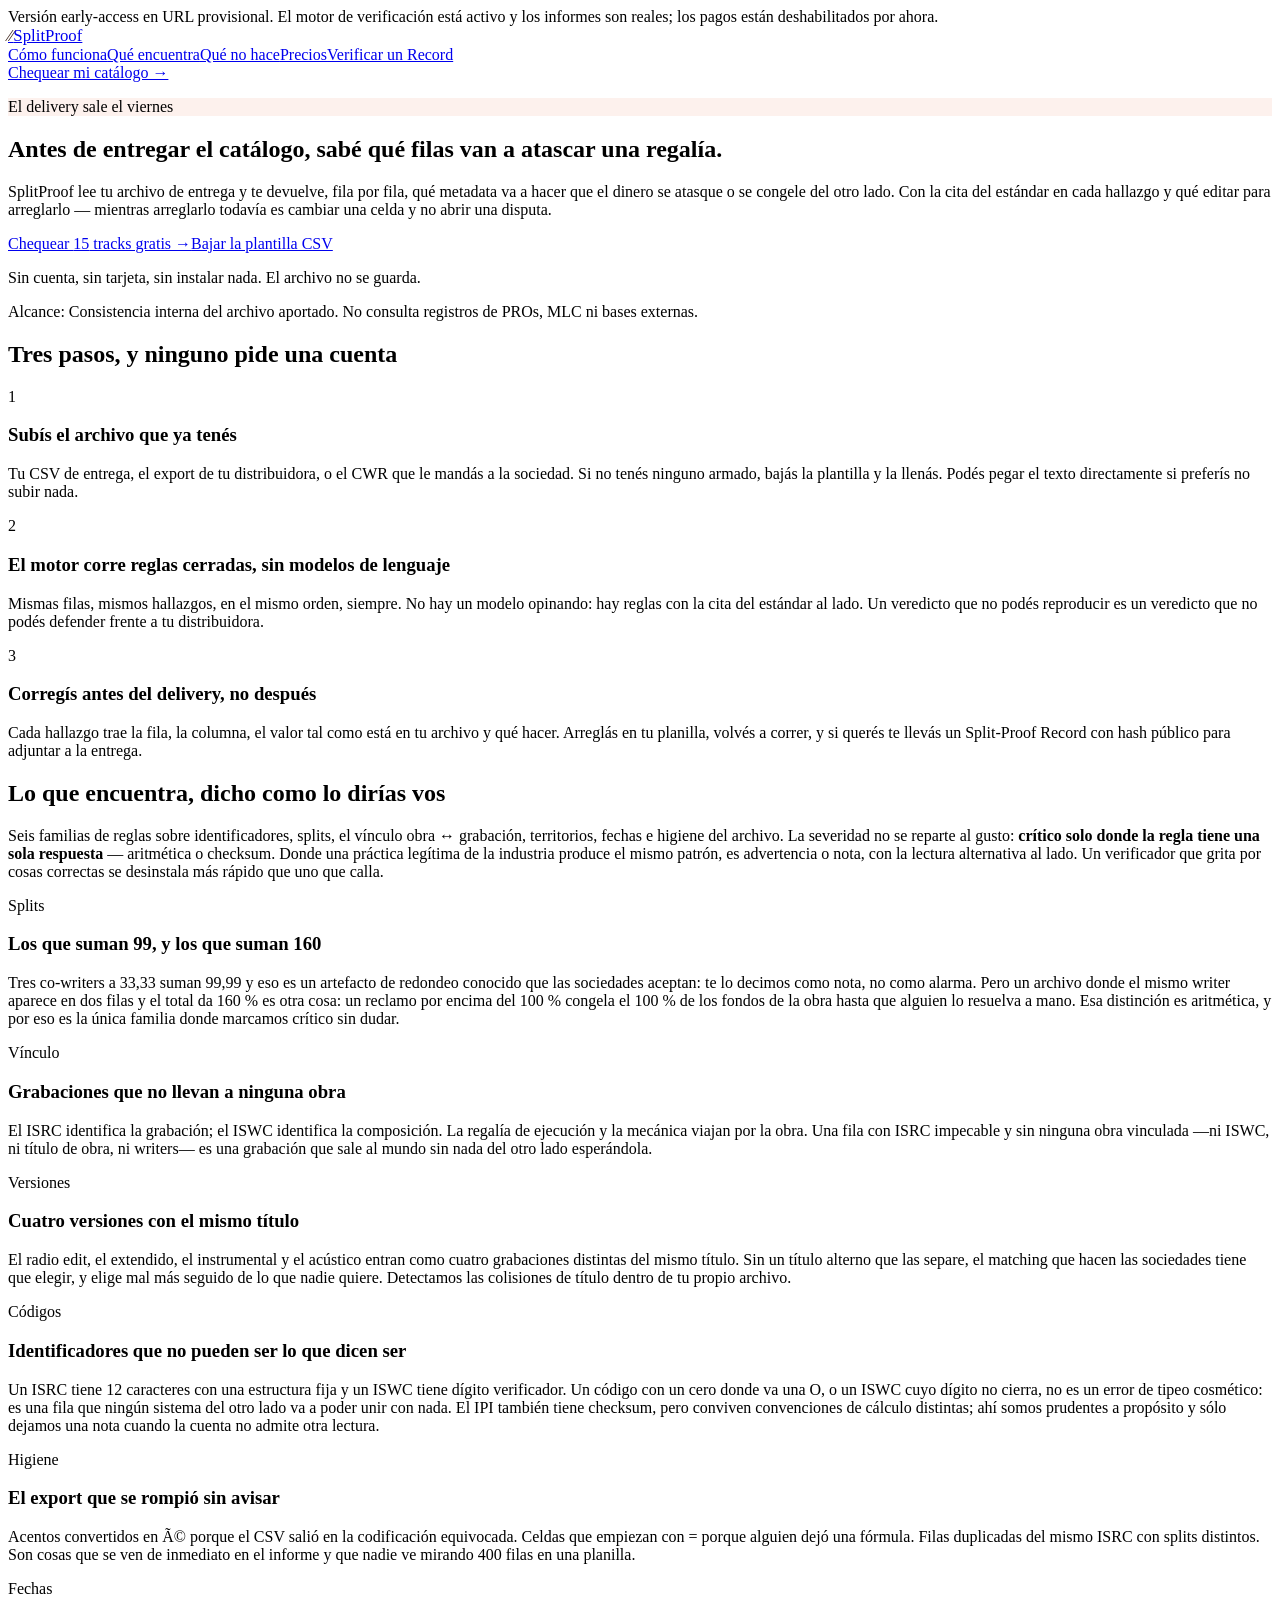
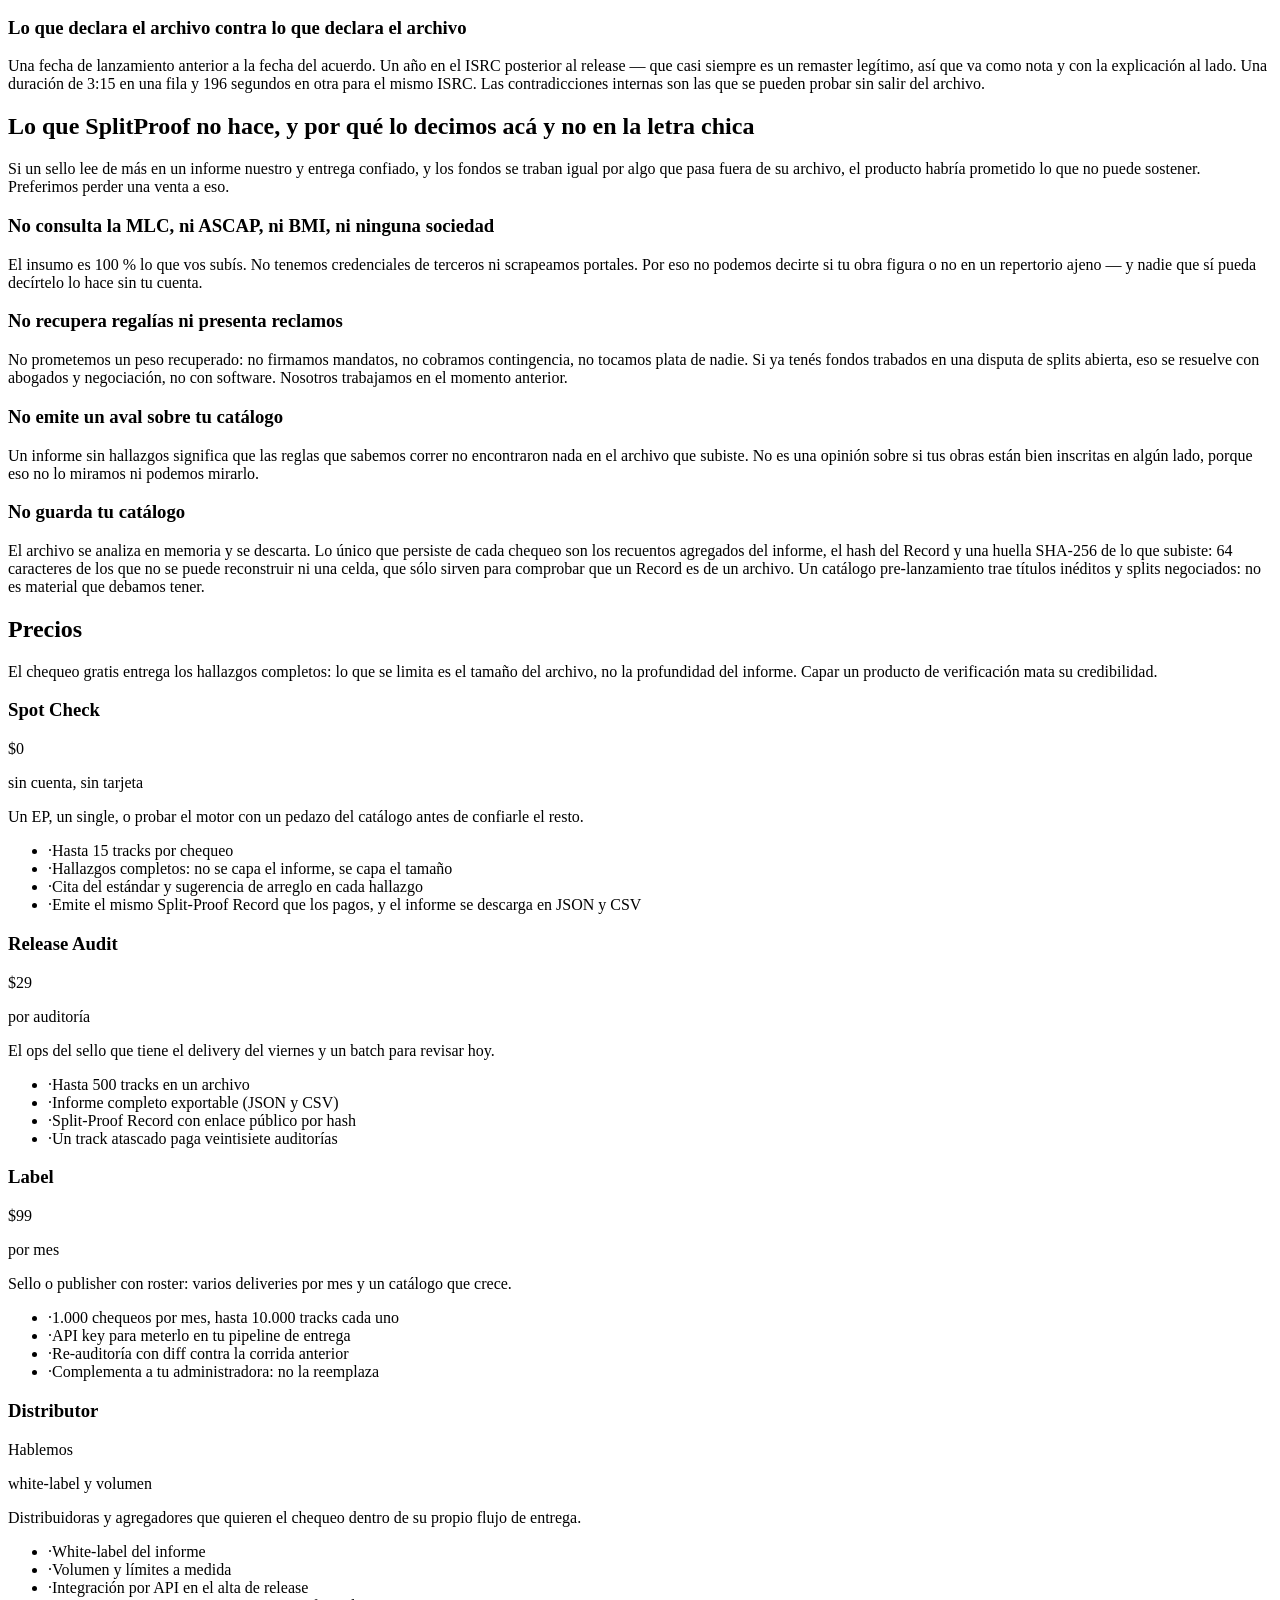
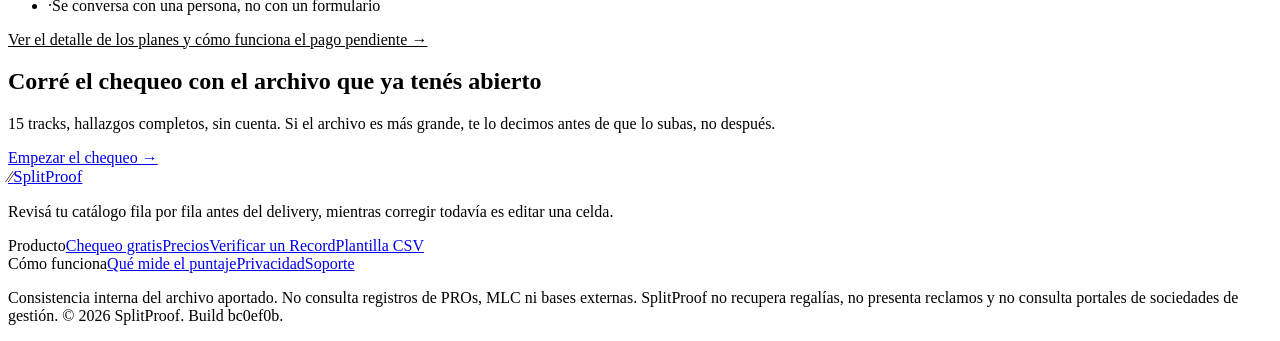
==== index.html @ c77af329 "deploy splitproof @ bc0ef0b Build estatico de freakiedogs-oss/splitproof commit bc0ef0bc4055862e5855" ====
<!DOCTYPE html><html lang="es"><head><meta charSet="utf-8"/><meta name="viewport" content="width=device-width, initial-scale=1"/><link rel="stylesheet" href="/splitproof-web/_next/static/chunks/0pb9f9sqs76sk.css" data-precedence="next"/><link rel="preload" as="script" fetchPriority="low" href="/splitproof-web/_next/static/chunks/3z5q_p4msz2ha.js"/><script src="/splitproof-web/_next/static/chunks/15orcrkp-_9ct.js" async=""></script><script src="/splitproof-web/_next/static/chunks/25o46h8mdjlrg.js" async=""></script><script src="/splitproof-web/_next/static/chunks/3qiqgl94gov5d.js" async=""></script><script src="/splitproof-web/_next/static/chunks/turbopack-0y7dqtr_ab9f3.js" async=""></script><script src="/splitproof-web/_next/static/chunks/05-c3ty_6dwfk.js" async=""></script><script src="/splitproof-web/_next/static/chunks/14mrh2-p_w84d.js" async=""></script><script src="/splitproof-web/_next/static/chunks/1rxncug86bump.js" async=""></script><meta name="splitproof-build" content="bc0ef0b"/><title>SplitProof — Verificación de metadata antes de entregar el catálogo</title><meta name="description" content="SplitProof revisa tu catálogo antes de entregarlo a la distribuidora y te dice, fila por fila, qué metadata va a hacer que una regalía se atasque: splits que no suman 100, códigos con checksum inválido, grabaciones sin obra vinculada, versiones sin título alterno. Determinista, con la cita del estándar en cada hallazgo."/><meta name="keywords" content="metadata musical,split sheet,ISRC ISWC IPI,entrega de catálogo,sello indie,publisher,CWR,regalías atascadas"/><meta name="robots" content="noindex"/><link rel="canonical" href="https://freakiedogs-oss.github.io/splitproof-web/"/><meta property="og:title" content="SplitProof — Verificación de metadata antes de entregar el catálogo"/><meta property="og:description" content="Revisá tu catálogo fila por fila antes del delivery, mientras corregir todavía es editar una celda."/><meta property="og:url" content="https://freakiedogs-oss.github.io/splitproof-web/"/><meta property="og:site_name" content="SplitProof"/><meta property="og:locale" content="es_419"/><meta property="og:type" content="website"/><meta name="twitter:card" content="summary_large_image"/><meta name="twitter:title" content="SplitProof — Verificación de metadata antes de entregar el catálogo"/><meta name="twitter:description" content="Revisá tu catálogo fila por fila antes del delivery, mientras corregir todavía es editar una celda."/><script src="/splitproof-web/_next/static/chunks/0cz1d0mv5g_q7.js" noModule=""></script></head><body><div hidden=""><!--$--><!--/$--></div><div class="no-print border-b border-[#c7d2e8] bg-[#eef2fb] px-5 py-2 text-center text-xs leading-relaxed text-[#33415c]">Versión early-access en URL provisional. El motor de verificación está activo y los informes son reales; los pagos están deshabilitados por ahora.</div><header class="no-print sticky top-0 z-40 border-b border-line bg-paper/90 backdrop-blur"><nav class="mx-auto flex max-w-6xl items-center justify-between px-5 py-3"><a class="inline-flex items-center gap-2 font-semibold tracking-tight" href="/splitproof-web/"><span aria-hidden="true" class="inline-flex h-7 w-7 items-center justify-center rounded-md text-sm font-bold" style="background:var(--brand);color:#2a0f06">⁄⁄</span><span class="text-ink" style="font-size:1.05rem">Split<span style="color:var(--brand-deep)">Proof</span></span></a><div class="hidden items-center gap-6 text-sm text-muted lg:flex"><a href="/splitproof-web/#como-funciona" class="hover:text-ink">Cómo funciona</a><a href="/splitproof-web/#dolores" class="hover:text-ink">Qué encuentra</a><a href="/splitproof-web/#alcance" class="hover:text-ink">Qué no hace</a><a class="hover:text-ink" href="/splitproof-web/pricing/">Precios</a><a class="hover:text-ink" href="/splitproof-web/verify/">Verificar un Record</a></div><a class="rounded-lg px-3.5 py-2 text-sm font-semibold text-white" style="background:var(--ink)" href="/splitproof-web/check/">Chequear mi catálogo →</a></nav></header><main><section class="mx-auto max-w-6xl px-5 pb-16 pt-14 md:pt-20"><p class="inline-block rounded-full px-3 py-1 text-xs font-semibold uppercase tracking-wide" style="background:#fdf1ed;color:var(--brand-deep)">El delivery sale el viernes</p><h1 class="mt-5 max-w-3xl text-4xl font-semibold leading-[1.08] tracking-tight md:text-6xl">Antes de entregar el catálogo, sabé qué filas van a atascar una regalía.</h1><p class="mt-5 max-w-2xl text-lg leading-relaxed text-muted">SplitProof lee tu archivo de entrega y te devuelve, fila por fila, qué metadata va a hacer que el dinero se atasque o se congele del otro lado. Con la cita del estándar en cada hallazgo y qué editar para arreglarlo — mientras arreglarlo todavía es cambiar una celda y no abrir una disputa.</p><div class="mt-8 flex flex-wrap items-center gap-4"><a class="rounded-lg px-5 py-3 text-base font-semibold text-white" style="background:var(--ink)" href="/splitproof-web/check/">Chequear <!-- -->15<!-- --> tracks gratis →</a><a href="/splitproof-web/plantilla.csv" download="" class="rounded-lg border border-ink/20 bg-white px-5 py-3 text-base font-semibold">Bajar la plantilla CSV</a></div><p class="mt-3 text-sm text-muted">Sin cuenta, sin tarjeta, sin instalar nada. El archivo no se guarda.</p><div class="mt-10 max-w-3xl rounded-xl border border-line bg-white p-5"><p class="text-xs leading-relaxed text-muted "><span class="font-semibold text-ink">Alcance:</span> <!-- -->Consistencia interna del archivo aportado. No consulta registros de PROs, MLC ni bases externas.</p></div></section><section id="como-funciona" class="border-y border-line bg-white"><div class="mx-auto max-w-6xl px-5 py-16"><h2 class="text-2xl font-semibold tracking-tight md:text-3xl">Tres pasos, y ninguno pide una cuenta</h2><div class="mt-10 grid gap-8 md:grid-cols-3"><div><span aria-hidden="true" class="inline-flex h-9 w-9 items-center justify-center rounded-full text-sm font-bold text-white" style="background:var(--brand-deep)">1</span><h3 class="mt-4 text-lg font-semibold leading-snug">Subís el archivo que ya tenés</h3><p class="mt-2 text-sm leading-relaxed text-muted">Tu CSV de entrega, el export de tu distribuidora, o el CWR que le mandás a la sociedad. Si no tenés ninguno armado, bajás la plantilla y la llenás. Podés pegar el texto directamente si preferís no subir nada.</p></div><div><span aria-hidden="true" class="inline-flex h-9 w-9 items-center justify-center rounded-full text-sm font-bold text-white" style="background:var(--brand-deep)">2</span><h3 class="mt-4 text-lg font-semibold leading-snug">El motor corre reglas cerradas, sin modelos de lenguaje</h3><p class="mt-2 text-sm leading-relaxed text-muted">Mismas filas, mismos hallazgos, en el mismo orden, siempre. No hay un modelo opinando: hay reglas con la cita del estándar al lado. Un veredicto que no podés reproducir es un veredicto que no podés defender frente a tu distribuidora.</p></div><div><span aria-hidden="true" class="inline-flex h-9 w-9 items-center justify-center rounded-full text-sm font-bold text-white" style="background:var(--brand-deep)">3</span><h3 class="mt-4 text-lg font-semibold leading-snug">Corregís antes del delivery, no después</h3><p class="mt-2 text-sm leading-relaxed text-muted">Cada hallazgo trae la fila, la columna, el valor tal como está en tu archivo y qué hacer. Arreglás en tu planilla, volvés a correr, y si querés te llevás un Split-Proof Record con hash público para adjuntar a la entrega.</p></div></div></div></section><section id="dolores" class="mx-auto max-w-6xl px-5 py-16"><h2 class="max-w-3xl text-2xl font-semibold tracking-tight md:text-3xl">Lo que encuentra, dicho como lo dirías vos</h2><p class="mt-3 max-w-2xl text-sm leading-relaxed text-muted">Seis familias de reglas sobre identificadores, splits, el vínculo obra ↔ grabación, territorios, fechas e higiene del archivo. La severidad no se reparte al gusto:<!-- --> <strong class="text-ink">crítico solo donde la regla tiene una sola respuesta</strong> — aritmética o checksum. Donde una práctica legítima de la industria produce el mismo patrón, es advertencia o nota, con la lectura alternativa al lado. Un verificador que grita por cosas correctas se desinstala más rápido que uno que calla.</p><div class="mt-10 grid gap-6 md:grid-cols-2 lg:grid-cols-3"><article class="rounded-xl border border-line bg-white p-5"><p class="text-xs font-semibold uppercase tracking-wide" style="color:var(--brand-deep)">Splits</p><h3 class="mt-2 text-base font-semibold leading-snug">Los que suman 99, y los que suman 160</h3><p class="mt-2 text-sm leading-relaxed text-muted">Tres co-writers a 33,33 suman 99,99 y eso es un artefacto de redondeo conocido que las sociedades aceptan: te lo decimos como nota, no como alarma. Pero un archivo donde el mismo writer aparece en dos filas y el total da 160 % es otra cosa: un reclamo por encima del 100 % congela el 100 % de los fondos de la obra hasta que alguien lo resuelva a mano. Esa distinción es aritmética, y por eso es la única familia donde marcamos crítico sin dudar.</p></article><article class="rounded-xl border border-line bg-white p-5"><p class="text-xs font-semibold uppercase tracking-wide" style="color:var(--brand-deep)">Vínculo</p><h3 class="mt-2 text-base font-semibold leading-snug">Grabaciones que no llevan a ninguna obra</h3><p class="mt-2 text-sm leading-relaxed text-muted">El ISRC identifica la grabación; el ISWC identifica la composición. La regalía de ejecución y la mecánica viajan por la obra. Una fila con ISRC impecable y sin ninguna obra vinculada —ni ISWC, ni título de obra, ni writers— es una grabación que sale al mundo sin nada del otro lado esperándola.</p></article><article class="rounded-xl border border-line bg-white p-5"><p class="text-xs font-semibold uppercase tracking-wide" style="color:var(--brand-deep)">Versiones</p><h3 class="mt-2 text-base font-semibold leading-snug">Cuatro versiones con el mismo título</h3><p class="mt-2 text-sm leading-relaxed text-muted">El radio edit, el extendido, el instrumental y el acústico entran como cuatro grabaciones distintas del mismo título. Sin un título alterno que las separe, el matching que hacen las sociedades tiene que elegir, y elige mal más seguido de lo que nadie quiere. Detectamos las colisiones de título dentro de tu propio archivo.</p></article><article class="rounded-xl border border-line bg-white p-5"><p class="text-xs font-semibold uppercase tracking-wide" style="color:var(--brand-deep)">Códigos</p><h3 class="mt-2 text-base font-semibold leading-snug">Identificadores que no pueden ser lo que dicen ser</h3><p class="mt-2 text-sm leading-relaxed text-muted">Un ISRC tiene 12 caracteres con una estructura fija y un ISWC tiene dígito verificador. Un código con un cero donde va una O, o un ISWC cuyo dígito no cierra, no es un error de tipeo cosmético: es una fila que ningún sistema del otro lado va a poder unir con nada. El IPI también tiene checksum, pero conviven convenciones de cálculo distintas; ahí somos prudentes a propósito y sólo dejamos una nota cuando la cuenta no admite otra lectura.</p></article><article class="rounded-xl border border-line bg-white p-5"><p class="text-xs font-semibold uppercase tracking-wide" style="color:var(--brand-deep)">Higiene</p><h3 class="mt-2 text-base font-semibold leading-snug">El export que se rompió sin avisar</h3><p class="mt-2 text-sm leading-relaxed text-muted">Acentos convertidos en Ã© porque el CSV salió en la codificación equivocada. Celdas que empiezan con = porque alguien dejó una fórmula. Filas duplicadas del mismo ISRC con splits distintos. Son cosas que se ven de inmediato en el informe y que nadie ve mirando 400 filas en una planilla.</p></article><article class="rounded-xl border border-line bg-white p-5"><p class="text-xs font-semibold uppercase tracking-wide" style="color:var(--brand-deep)">Fechas</p><h3 class="mt-2 text-base font-semibold leading-snug">Lo que declara el archivo contra lo que declara el archivo</h3><p class="mt-2 text-sm leading-relaxed text-muted">Una fecha de lanzamiento anterior a la fecha del acuerdo. Un año en el ISRC posterior al release — que casi siempre es un remaster legítimo, así que va como nota y con la explicación al lado. Una duración de 3:15 en una fila y 196 segundos en otra para el mismo ISRC. Las contradicciones internas son las que se pueden probar sin salir del archivo.</p></article></div></section><section id="alcance" class="border-y border-line" style="background:var(--ink)"><div class="mx-auto max-w-6xl px-5 py-16 text-white"><h2 class="max-w-3xl text-2xl font-semibold tracking-tight md:text-3xl">Lo que SplitProof no hace, y por qué lo decimos acá y no en la letra chica</h2><p class="mt-3 max-w-2xl text-sm leading-relaxed text-white/60">Si un sello lee de más en un informe nuestro y entrega confiado, y los fondos se traban igual por algo que pasa fuera de su archivo, el producto habría prometido lo que no puede sostener. Preferimos perder una venta a eso.</p><div class="mt-10 grid gap-6 md:grid-cols-2"><div class="rounded-xl border border-white/10 bg-white/5 p-5"><h3 class="text-base font-semibold leading-snug">No consulta la MLC, ni ASCAP, ni BMI, ni ninguna sociedad</h3><p class="mt-2 text-sm leading-relaxed text-white/60">El insumo es 100 % lo que vos subís. No tenemos credenciales de terceros ni scrapeamos portales. Por eso no podemos decirte si tu obra figura o no en un repertorio ajeno — y nadie que sí pueda decírtelo lo hace sin tu cuenta.</p></div><div class="rounded-xl border border-white/10 bg-white/5 p-5"><h3 class="text-base font-semibold leading-snug">No recupera regalías ni presenta reclamos</h3><p class="mt-2 text-sm leading-relaxed text-white/60">No prometemos un peso recuperado: no firmamos mandatos, no cobramos contingencia, no tocamos plata de nadie. Si ya tenés fondos trabados en una disputa de splits abierta, eso se resuelve con abogados y negociación, no con software. Nosotros trabajamos en el momento anterior.</p></div><div class="rounded-xl border border-white/10 bg-white/5 p-5"><h3 class="text-base font-semibold leading-snug">No emite un aval sobre tu catálogo</h3><p class="mt-2 text-sm leading-relaxed text-white/60">Un informe sin hallazgos significa que las reglas que sabemos correr no encontraron nada en el archivo que subiste. No es una opinión sobre si tus obras están bien inscritas en algún lado, porque eso no lo miramos ni podemos mirarlo.</p></div><div class="rounded-xl border border-white/10 bg-white/5 p-5"><h3 class="text-base font-semibold leading-snug">No guarda tu catálogo</h3><p class="mt-2 text-sm leading-relaxed text-white/60">El archivo se analiza en memoria y se descarta. Lo único que persiste de cada chequeo son los recuentos agregados del informe, el hash del Record y una huella SHA-256 de lo que subiste: 64 caracteres de los que no se puede reconstruir ni una celda, que sólo sirven para comprobar que un Record es de un archivo. Un catálogo pre-lanzamiento trae títulos inéditos y splits negociados: no es material que debamos tener.</p></div></div></div></section><section id="precios" class="mx-auto max-w-6xl px-5 py-16"><h2 class="text-2xl font-semibold tracking-tight md:text-3xl">Precios</h2><p class="mt-3 max-w-2xl text-sm leading-relaxed text-muted">El chequeo gratis entrega los hallazgos completos: lo que se limita es el tamaño del archivo, no la profundidad del informe. Capar un producto de verificación mata su credibilidad.</p><div class="mt-10 grid gap-5 md:grid-cols-2 lg:grid-cols-4"><div class="flex flex-col rounded-xl border bg-white p-5" style="border-color:var(--line);border-width:1px"><h3 class="text-base font-semibold">Spot Check</h3><p class="mt-2 text-3xl font-semibold tracking-tight">$0</p><p class="text-xs text-muted">sin cuenta, sin tarjeta</p><p class="mt-3 text-sm leading-relaxed text-muted">Un EP, un single, o probar el motor con un pedazo del catálogo antes de confiarle el resto.</p><ul class="mt-4 flex-1 space-y-1.5 text-sm"><li class="flex gap-2 leading-snug"><span aria-hidden="true" style="color:var(--brand-deep)">·</span><span>Hasta 15 tracks por chequeo</span></li><li class="flex gap-2 leading-snug"><span aria-hidden="true" style="color:var(--brand-deep)">·</span><span>Hallazgos completos: no se capa el informe, se capa el tamaño</span></li><li class="flex gap-2 leading-snug"><span aria-hidden="true" style="color:var(--brand-deep)">·</span><span>Cita del estándar y sugerencia de arreglo en cada hallazgo</span></li><li class="flex gap-2 leading-snug"><span aria-hidden="true" style="color:var(--brand-deep)">·</span><span>Emite el mismo Split-Proof Record que los pagos, y el informe se descarga en JSON y CSV</span></li></ul></div><div class="flex flex-col rounded-xl border bg-white p-5" style="border-color:var(--brand-deep);border-width:2px"><h3 class="text-base font-semibold">Release Audit</h3><p class="mt-2 text-3xl font-semibold tracking-tight">$29</p><p class="text-xs text-muted">por auditoría</p><p class="mt-3 text-sm leading-relaxed text-muted">El ops del sello que tiene el delivery del viernes y un batch para revisar hoy.</p><ul class="mt-4 flex-1 space-y-1.5 text-sm"><li class="flex gap-2 leading-snug"><span aria-hidden="true" style="color:var(--brand-deep)">·</span><span>Hasta 500 tracks en un archivo</span></li><li class="flex gap-2 leading-snug"><span aria-hidden="true" style="color:var(--brand-deep)">·</span><span>Informe completo exportable (JSON y CSV)</span></li><li class="flex gap-2 leading-snug"><span aria-hidden="true" style="color:var(--brand-deep)">·</span><span>Split-Proof Record con enlace público por hash</span></li><li class="flex gap-2 leading-snug"><span aria-hidden="true" style="color:var(--brand-deep)">·</span><span>Un track atascado paga veintisiete auditorías</span></li></ul></div><div class="flex flex-col rounded-xl border bg-white p-5" style="border-color:var(--line);border-width:1px"><h3 class="text-base font-semibold">Label</h3><p class="mt-2 text-3xl font-semibold tracking-tight">$99</p><p class="text-xs text-muted">por mes</p><p class="mt-3 text-sm leading-relaxed text-muted">Sello o publisher con roster: varios deliveries por mes y un catálogo que crece.</p><ul class="mt-4 flex-1 space-y-1.5 text-sm"><li class="flex gap-2 leading-snug"><span aria-hidden="true" style="color:var(--brand-deep)">·</span><span>1.000 chequeos por mes, hasta 10.000 tracks cada uno</span></li><li class="flex gap-2 leading-snug"><span aria-hidden="true" style="color:var(--brand-deep)">·</span><span>API key para meterlo en tu pipeline de entrega</span></li><li class="flex gap-2 leading-snug"><span aria-hidden="true" style="color:var(--brand-deep)">·</span><span>Re-auditoría con diff contra la corrida anterior</span></li><li class="flex gap-2 leading-snug"><span aria-hidden="true" style="color:var(--brand-deep)">·</span><span>Complementa a tu administradora: no la reemplaza</span></li></ul></div><div class="flex flex-col rounded-xl border bg-white p-5" style="border-color:var(--line);border-width:1px"><h3 class="text-base font-semibold">Distributor</h3><p class="mt-2 text-3xl font-semibold tracking-tight">Hablemos</p><p class="text-xs text-muted">white-label y volumen</p><p class="mt-3 text-sm leading-relaxed text-muted">Distribuidoras y agregadores que quieren el chequeo dentro de su propio flujo de entrega.</p><ul class="mt-4 flex-1 space-y-1.5 text-sm"><li class="flex gap-2 leading-snug"><span aria-hidden="true" style="color:var(--brand-deep)">·</span><span>White-label del informe</span></li><li class="flex gap-2 leading-snug"><span aria-hidden="true" style="color:var(--brand-deep)">·</span><span>Volumen y límites a medida</span></li><li class="flex gap-2 leading-snug"><span aria-hidden="true" style="color:var(--brand-deep)">·</span><span>Integración por API en el alta de release</span></li><li class="flex gap-2 leading-snug"><span aria-hidden="true" style="color:var(--brand-deep)">·</span><span>Se conversa con una persona, no con un formulario</span></li></ul></div></div><p class="mt-6 text-sm"><a class="font-semibold underline" style="color:var(--brand-deep)" href="/splitproof-web/pricing/">Ver el detalle de los planes y cómo funciona el pago pendiente →</a></p></section><section class="border-t border-line bg-white"><div class="mx-auto max-w-3xl px-5 py-16 text-center"><h2 class="text-2xl font-semibold tracking-tight md:text-3xl">Corré el chequeo con el archivo que ya tenés abierto</h2><p class="mt-3 text-sm leading-relaxed text-muted">15<!-- --> tracks, hallazgos completos, sin cuenta. Si el archivo es más grande, te lo decimos antes de que lo subas, no después.</p><a class="mt-8 inline-block rounded-lg px-5 py-3 text-base font-semibold text-white" style="background:var(--ink)" href="/splitproof-web/check/">Empezar el chequeo →</a></div></section></main><footer class="mt-24 border-t border-line text-white/70" style="background:var(--ink)"><div class="mx-auto max-w-6xl px-5 py-12"><div class="flex flex-col justify-between gap-8 md:flex-row"><div class="max-w-sm"><a class="inline-flex items-center gap-2 font-semibold tracking-tight" href="/splitproof-web/"><span aria-hidden="true" class="inline-flex h-7 w-7 items-center justify-center rounded-md text-sm font-bold" style="background:var(--brand);color:#2a0f06">⁄⁄</span><span class="text-white" style="font-size:1.05rem">Split<span style="color:var(--brand)">Proof</span></span></a><p class="mt-3 text-sm leading-relaxed text-white/60">Revisá tu catálogo fila por fila antes del delivery, mientras corregir todavía es editar una celda.</p></div><div class="flex flex-wrap gap-12 text-sm"><div class="flex flex-col gap-2"><span class="text-white/40">Producto</span><a class="hover:text-white" href="/splitproof-web/check/">Chequeo gratis</a><a class="hover:text-white" href="/splitproof-web/pricing/">Precios</a><a class="hover:text-white" href="/splitproof-web/verify/">Verificar un Record</a><a href="/splitproof-web/plantilla.csv" class="hover:text-white" download="">Plantilla CSV</a></div><div class="flex flex-col gap-2"><span class="text-white/40">Cómo funciona</span><a class="hover:text-white" href="/splitproof-web/metodo/">Qué mide el puntaje</a><a class="hover:text-white" href="/splitproof-web/privacidad/">Privacidad</a><a class="hover:text-white" href="/splitproof-web/soporte/">Soporte</a></div></div></div><p class="mt-10 border-t border-white/10 pt-6 text-xs leading-relaxed text-white/40">Consistencia interna del archivo aportado. No consulta registros de PROs, MLC ni bases externas.<!-- --> SplitProof no recupera regalías, no presenta reclamos y no consulta portales de sociedades de gestión. © 2026 SplitProof. Build<!-- --> <span class="font-mono">bc0ef0b</span>.</p></div></footer><!--$--><!--/$--><script src="/splitproof-web/_next/static/chunks/3z5q_p4msz2ha.js" id="_R_" async=""></script><script>(self.__next_f=self.__next_f||[]).push([0])</script><script>self.__next_f.push([1,"1:\"$Sreact.fragment\"\n2:I[39756,[\"/splitproof-web/_next/static/chunks/05-c3ty_6dwfk.js\",\"/splitproof-web/_next/static/chunks/14mrh2-p_w84d.js\"],\"default\"]\n3:I[37457,[\"/splitproof-web/_next/static/chunks/05-c3ty_6dwfk.js\",\"/splitproof-web/_next/static/chunks/14mrh2-p_w84d.js\"],\"default\"]\n4:I[22016,[\"/splitproof-web/_next/static/chunks/05-c3ty_6dwfk.js\",\"/splitproof-web/_next/static/chunks/14mrh2-p_w84d.js\",\"/splitproof-web/_next/static/chunks/1rxncug86bump.js\"],\"\"]\nb:I[68027,[\"/splitproof-web/_next/static/chunks/05-c3ty_6dwfk.js\",\"/splitproof-web/_next/static/chunks/14mrh2-p_w84d.js\"],\"default\",1]\n:HL[\"/splitproof-web/_next/static/chunks/0pb9f9sqs76sk.css\",\"style\"]\n"])</script><script>self.__next_f.push([1,"0:{\"P\":null,\"c\":[\"\",\"\"],\"q\":\"\",\"i\":false,\"f\":[[[\"\",{\"children\":[\"__PAGE__\",{}]},\"$undefined\",\"$undefined\",16],[[\"$\",\"$1\",\"c\",{\"children\":[[[\"$\",\"link\",\"0\",{\"rel\":\"stylesheet\",\"href\":\"/splitproof-web/_next/static/chunks/0pb9f9sqs76sk.css\",\"precedence\":\"next\",\"crossOrigin\":\"$undefined\",\"nonce\":\"$undefined\"}],[\"$\",\"script\",\"script-0\",{\"src\":\"/splitproof-web/_next/static/chunks/05-c3ty_6dwfk.js\",\"async\":true,\"nonce\":\"$undefined\"}],[\"$\",\"script\",\"script-1\",{\"src\":\"/splitproof-web/_next/static/chunks/14mrh2-p_w84d.js\",\"async\":true,\"nonce\":\"$undefined\"}]],[\"$\",\"html\",null,{\"lang\":\"es\",\"children\":[[\"$\",\"head\",null,{\"children\":[\"$\",\"meta\",null,{\"name\":\"splitproof-build\",\"content\":\"bc0ef0b\"}]}],[\"$\",\"body\",null,{\"children\":[\"$\",\"$L2\",null,{\"parallelRouterKey\":\"children\",\"error\":\"$undefined\",\"errorStyles\":\"$undefined\",\"errorScripts\":\"$undefined\",\"template\":[\"$\",\"$L3\",null,{}],\"templateStyles\":\"$undefined\",\"templateScripts\":\"$undefined\",\"notFound\":[[null,[\"$\",\"div\",null,{\"className\":\"no-print border-b border-[#c7d2e8] bg-[#eef2fb] px-5 py-2 text-center text-xs leading-relaxed text-[#33415c]\",\"children\":\"Versión early-access en URL provisional. El motor de verificación está activo y los informes son reales; los pagos están deshabilitados por ahora.\"}],[\"$\",\"header\",null,{\"className\":\"no-print sticky top-0 z-40 border-b border-line bg-paper/90 backdrop-blur\",\"children\":[\"$\",\"nav\",null,{\"className\":\"mx-auto flex max-w-6xl items-center justify-between px-5 py-3\",\"children\":[[\"$\",\"$L4\",null,{\"href\":\"/\",\"className\":\"inline-flex items-center gap-2 font-semibold tracking-tight\",\"children\":[[\"$\",\"span\",null,{\"aria-hidden\":true,\"className\":\"inline-flex h-7 w-7 items-center justify-center rounded-md text-sm font-bold\",\"style\":{\"background\":\"var(--brand)\",\"color\":\"#2a0f06\"},\"children\":\"⁄⁄\"}],[\"$\",\"span\",null,{\"className\":\"text-ink\",\"style\":{\"fontSize\":\"1.05rem\"},\"children\":[\"Split\",[\"$\",\"span\",null,{\"style\":{\"color\":\"var(--brand-deep)\"},\"children\":\"Proof\"}]]}]]}],[\"$\",\"div\",null,{\"className\":\"hidden items-center gap-6 text-sm text-muted lg:flex\",\"children\":[[\"$\",\"a\",null,{\"href\":\"/splitproof-web/#como-funciona\",\"className\":\"hover:text-ink\",\"children\":\"Cómo funciona\"}],[\"$\",\"a\",null,{\"href\":\"/splitproof-web/#dolores\",\"className\":\"hover:text-ink\",\"children\":\"Qué encuentra\"}],[\"$\",\"a\",null,{\"href\":\"/splitproof-web/#alcance\",\"className\":\"hover:text-ink\",\"children\":\"Qué no hace\"}],[\"$\",\"$L4\",null,{\"href\":\"/pricing\",\"className\":\"hover:text-ink\",\"children\":\"Precios\"}],[\"$\",\"$L4\",null,{\"href\":\"/verify\",\"className\":\"hover:text-ink\",\"children\":\"Verificar un Record\"}]]}],[\"$\",\"$L4\",null,{\"href\":\"/check\",\"className\":\"rounded-lg px-3.5 py-2 text-sm font-semibold text-white\",\"style\":{\"background\":\"var(--ink)\"},\"children\":\"Chequear mi catálogo →\"}]]}]}],[\"$\",\"main\",null,{\"className\":\"mx-auto max-w-3xl px-5 py-16\",\"children\":[[\"$\",\"p\",null,{\"className\":\"text-xs font-semibold uppercase tracking-wide\",\"style\":{\"color\":\"var(--brand-deep)\"},\"children\":\"404\"}],[\"$\",\"h1\",null,{\"className\":\"mt-2 text-3xl font-semibold tracking-tight\",\"children\":\"Esa página no existe\"}],[\"$\",\"p\",null,{\"className\":\"mt-4 text-base leading-relaxed text-muted\",\"children\":[\"Si venías siguiendo un enlace a un Split-Proof Record con el hash en la dirección, esa forma de URL ya no se sirve acá: la verificación vive en\",\" \",[\"$\",\"$L4\",null,{\"href\":\"/verify\",\"className\":\"underline\",\"style\":{\"color\":\"var(--brand-deep)\"},\"children\":\"/verify\"}],\", donde podés pegar el hash completo y comprobarlo igual.\"]}],[\"$\",\"div\",null,{\"className\":\"mt-8 flex flex-wrap gap-4\",\"children\":[[\"$\",\"$L4\",null,{\"href\":\"/verify\",\"className\":\"rounded-lg px-5 py-3 text-base font-semibold text-white\",\"style\":{\"background\":\"var(--ink)\"},\"children\":\"Verificar un Record →\"}],[\"$\",\"$L4\",null,{\"href\":\"/check\",\"className\":\"rounded-lg border border-ink/20 bg-white px-5 py-3 text-base font-semibold\",\"children\":\"Chequear un catálogo\"}]]}]]}],[\"$\",\"footer\",null,{\"className\":\"mt-24 border-t border-line text-white/70\",\"style\":{\"background\":\"var(--ink)\"},\"children\":[\"$\",\"div\",null,{\"className\":\"mx-auto max-w-6xl px-5 py-12\",\"children\":[[\"$\",\"div\",null,{\"className\":\"flex flex-col justify-between gap-8 md:flex-row\",\"children\":[[\"$\",\"div\",null,{\"className\":\"max-w-sm\",\"children\":[[\"$\",\"$L4\",null,{\"href\":\"/\",\"className\":\"inline-flex items-center gap-2 font-semibold tracking-tight\",\"children\":[[\"$\",\"span\",null,{\"aria-hidden\":true,\"className\":\"inline-flex h-7 w-7 items-center justify-center rounded-md text-sm font-bold\",\"style\":{\"background\":\"var(--brand)\",\"color\":\"#2a0f06\"},\"children\":\"⁄⁄\"}],\"$L5\"]}],\"$L6\"]}],\"$L7\"]}],\"$L8\"]}]}]],[]],\"forbidden\":\"$undefined\",\"unauthorized\":\"$undefined\"}]}]]}]]}],{\"children\":[\"$L9\",{},null,false,null]},null,false,null],\"$La\",false]],\"m\":\"$undefined\",\"G\":[\"$b\",[\"$Lc\"]],\"S\":true,\"h\":null,\"s\":\"$undefined\",\"l\":\"$undefined\",\"p\":\"$undefined\",\"d\":\"$undefined\",\"b\":\"YEjJ_u305SNRmp1jVPEk4\"}\n"])</script><script>self.__next_f.push([1,"15:I[97367,[\"/splitproof-web/_next/static/chunks/05-c3ty_6dwfk.js\",\"/splitproof-web/_next/static/chunks/14mrh2-p_w84d.js\"],\"ViewportBoundary\"]\n17:I[97367,[\"/splitproof-web/_next/static/chunks/05-c3ty_6dwfk.js\",\"/splitproof-web/_next/static/chunks/14mrh2-p_w84d.js\"],\"MetadataBoundary\"]\n18:\"$Sreact.suspense\"\n5:[\"$\",\"span\",null,{\"className\":\"text-white\",\"style\":{\"fontSize\":\"1.05rem\"},\"children\":[\"Split\",[\"$\",\"span\",null,{\"style\":{\"color\":\"var(--brand)\"},\"children\":\"Proof\"}]]}]\n6:[\"$\",\"p\",null,{\"className\":\"mt-3 text-sm leading-relaxed text-white/60\",\"children\":\"Revisá tu catálogo fila por fila antes del delivery, mientras corregir todavía es editar una celda.\"}]\n7:[\"$\",\"div\",null,{\"className\":\"flex flex-wrap gap-12 text-sm\",\"children\":[[\"$\",\"div\",null,{\"className\":\"flex flex-col gap-2\",\"children\":[[\"$\",\"span\",null,{\"className\":\"text-white/40\",\"children\":\"Producto\"}],[\"$\",\"$L4\",null,{\"href\":\"/check\",\"className\":\"hover:text-white\",\"children\":\"Chequeo gratis\"}],[\"$\",\"$L4\",null,{\"href\":\"/pricing\",\"className\":\"hover:text-white\",\"children\":\"Precios\"}],[\"$\",\"$L4\",null,{\"href\":\"/verify\",\"className\":\"hover:text-white\",\"children\":\"Verificar un Record\"}],[\"$\",\"a\",null,{\"href\":\"/splitproof-web/plantilla.csv\",\"className\":\"hover:text-white\",\"download\":true,\"children\":\"Plantilla CSV\"}]]}],[\"$\",\"div\",null,{\"className\":\"flex flex-col gap-2\",\"children\":[[\"$\",\"span\",null,{\"className\":\"text-white/40\",\"children\":\"Cómo funciona\"}],[\"$\",\"$L4\",null,{\"href\":\"/metodo\",\"className\":\"hover:text-white\",\"children\":\"Qué mide el puntaje\"}],[\"$\",\"$L4\",null,{\"href\":\"/privacidad\",\"className\":\"hover:text-white\",\"children\":\"Privacidad\"}],[\"$\",\"$L4\",null,{\"href\":\"/soporte\",\"className\":\"hover:text-white\",\"children\":\"Soporte\"}]]}]]}]\n8:[\"$\",\"p\",null,{\"className\":\"mt-10 border-t border-white/10 pt-6 text-xs leading-relaxed text-white/40\",\"children\":[\"Consistencia interna del archivo aportado. No consulta registros de PROs, MLC ni bases externas.\",\" SplitProof no recupera regalías, no presenta reclamos y no consulta portales de sociedades de gestión. © 2026 SplitProof. Build\",\" \",[\"$\",\"span\",null,{\"className\":\"font-mono\",\"children\":\"bc0ef0b\"}],\".\"]}]\n"])</script><script>self.__next_f.push([1,"9:[\"$\",\"$1\",\"c\",{\"children\":[[null,[\"$\",\"div\",null,{\"className\":\"no-print border-b border-[#c7d2e8] bg-[#eef2fb] px-5 py-2 text-center text-xs leading-relaxed text-[#33415c]\",\"children\":\"Versión early-access en URL provisional. El motor de verificación está activo y los informes son reales; los pagos están deshabilitados por ahora.\"}],[\"$\",\"header\",null,{\"className\":\"no-print sticky top-0 z-40 border-b border-line bg-paper/90 backdrop-blur\",\"children\":[\"$\",\"nav\",null,{\"className\":\"mx-auto flex max-w-6xl items-center justify-between px-5 py-3\",\"children\":[[\"$\",\"$L4\",null,{\"href\":\"/\",\"className\":\"inline-flex items-center gap-2 font-semibold tracking-tight\",\"children\":[[\"$\",\"span\",null,{\"aria-hidden\":true,\"className\":\"inline-flex h-7 w-7 items-center justify-center rounded-md text-sm font-bold\",\"style\":{\"background\":\"var(--brand)\",\"color\":\"#2a0f06\"},\"children\":\"⁄⁄\"}],[\"$\",\"span\",null,{\"className\":\"text-ink\",\"style\":{\"fontSize\":\"1.05rem\"},\"children\":[\"Split\",[\"$\",\"span\",null,{\"style\":{\"color\":\"var(--brand-deep)\"},\"children\":\"Proof\"}]]}]]}],[\"$\",\"div\",null,{\"className\":\"hidden items-center gap-6 text-sm text-muted lg:flex\",\"children\":[[\"$\",\"a\",null,{\"href\":\"/splitproof-web/#como-funciona\",\"className\":\"hover:text-ink\",\"children\":\"Cómo funciona\"}],[\"$\",\"a\",null,{\"href\":\"/splitproof-web/#dolores\",\"className\":\"hover:text-ink\",\"children\":\"Qué encuentra\"}],[\"$\",\"a\",null,{\"href\":\"/splitproof-web/#alcance\",\"className\":\"hover:text-ink\",\"children\":\"Qué no hace\"}],[\"$\",\"$L4\",null,{\"href\":\"/pricing\",\"className\":\"hover:text-ink\",\"children\":\"Precios\"}],[\"$\",\"$L4\",null,{\"href\":\"/verify\",\"className\":\"hover:text-ink\",\"children\":\"Verificar un Record\"}]]}],[\"$\",\"$L4\",null,{\"href\":\"/check\",\"className\":\"rounded-lg px-3.5 py-2 text-sm font-semibold text-white\",\"style\":{\"background\":\"var(--ink)\"},\"children\":\"Chequear mi catálogo →\"}]]}]}],[\"$\",\"main\",null,{\"children\":[[\"$\",\"section\",null,{\"className\":\"mx-auto max-w-6xl px-5 pb-16 pt-14 md:pt-20\",\"children\":[[\"$\",\"p\",null,{\"className\":\"inline-block rounded-full px-3 py-1 text-xs font-semibold uppercase tracking-wide\",\"style\":{\"background\":\"#fdf1ed\",\"color\":\"var(--brand-deep)\"},\"children\":\"El delivery sale el viernes\"}],[\"$\",\"h1\",null,{\"className\":\"mt-5 max-w-3xl text-4xl font-semibold leading-[1.08] tracking-tight md:text-6xl\",\"children\":\"Antes de entregar el catálogo, sabé qué filas van a atascar una regalía.\"}],[\"$\",\"p\",null,{\"className\":\"mt-5 max-w-2xl text-lg leading-relaxed text-muted\",\"children\":\"SplitProof lee tu archivo de entrega y te devuelve, fila por fila, qué metadata va a hacer que el dinero se atasque o se congele del otro lado. Con la cita del estándar en cada hallazgo y qué editar para arreglarlo — mientras arreglarlo todavía es cambiar una celda y no abrir una disputa.\"}],[\"$\",\"div\",null,{\"className\":\"mt-8 flex flex-wrap items-center gap-4\",\"children\":[[\"$\",\"$L4\",null,{\"href\":\"/check\",\"className\":\"rounded-lg px-5 py-3 text-base font-semibold text-white\",\"style\":{\"background\":\"var(--ink)\"},\"children\":[\"Chequear \",15,\" tracks gratis →\"]}],[\"$\",\"a\",null,{\"href\":\"/splitproof-web/plantilla.csv\",\"download\":true,\"className\":\"rounded-lg border border-ink/20 bg-white px-5 py-3 text-base font-semibold\",\"children\":\"Bajar la plantilla CSV\"}]]}],[\"$\",\"p\",null,{\"className\":\"mt-3 text-sm text-muted\",\"children\":\"Sin cuenta, sin tarjeta, sin instalar nada. El archivo no se guarda.\"}],[\"$\",\"div\",null,{\"className\":\"mt-10 max-w-3xl rounded-xl border border-line bg-white p-5\",\"children\":[\"$\",\"p\",null,{\"className\":\"text-xs leading-relaxed text-muted \",\"children\":[[\"$\",\"span\",null,{\"className\":\"font-semibold text-ink\",\"children\":\"Alcance:\"}],\" \",\"Consistencia interna del archivo aportado. No consulta registros de PROs, MLC ni bases externas.\"]}]}]]}],[\"$\",\"section\",null,{\"id\":\"como-funciona\",\"className\":\"border-y border-line bg-white\",\"children\":[\"$\",\"div\",null,{\"className\":\"mx-auto max-w-6xl px-5 py-16\",\"children\":[[\"$\",\"h2\",null,{\"className\":\"text-2xl font-semibold tracking-tight md:text-3xl\",\"children\":\"Tres pasos, y ninguno pide una cuenta\"}],\"$Ld\"]}]}],\"$Le\",\"$Lf\",\"$L10\",\"$L11\"]}],\"$L12\"],[\"$L13\"],\"$L14\"]}]\n"])</script><script>self.__next_f.push([1,"a:[\"$\",\"$1\",\"h\",{\"children\":[null,[\"$\",\"$L15\",null,{\"children\":\"$L16\"}],[\"$\",\"div\",null,{\"hidden\":true,\"children\":[\"$\",\"$L17\",null,{\"children\":[\"$\",\"$18\",null,{\"name\":\"Next.Metadata\",\"children\":\"$L19\"}]}]}],null]}]\nc:[\"$\",\"link\",\"0\",{\"rel\":\"stylesheet\",\"href\":\"/splitproof-web/_next/static/chunks/0pb9f9sqs76sk.css\",\"precedence\":\"next\",\"crossOrigin\":\"$undefined\",\"nonce\":\"$undefined\"}]\n"])</script><script>self.__next_f.push([1,"20:I[97367,[\"/splitproof-web/_next/static/chunks/05-c3ty_6dwfk.js\",\"/splitproof-web/_next/static/chunks/14mrh2-p_w84d.js\"],\"OutletBoundary\"]\n"])</script><script>self.__next_f.push([1,"d:[\"$\",\"div\",null,{\"className\":\"mt-10 grid gap-8 md:grid-cols-3\",\"children\":[[\"$\",\"div\",\"1\",{\"children\":[[\"$\",\"span\",null,{\"aria-hidden\":true,\"className\":\"inline-flex h-9 w-9 items-center justify-center rounded-full text-sm font-bold text-white\",\"style\":{\"background\":\"var(--brand-deep)\"},\"children\":1}],[\"$\",\"h3\",null,{\"className\":\"mt-4 text-lg font-semibold leading-snug\",\"children\":\"Subís el archivo que ya tenés\"}],[\"$\",\"p\",null,{\"className\":\"mt-2 text-sm leading-relaxed text-muted\",\"children\":\"Tu CSV de entrega, el export de tu distribuidora, o el CWR que le mandás a la sociedad. Si no tenés ninguno armado, bajás la plantilla y la llenás. Podés pegar el texto directamente si preferís no subir nada.\"}]]}],[\"$\",\"div\",\"2\",{\"children\":[[\"$\",\"span\",null,{\"aria-hidden\":true,\"className\":\"inline-flex h-9 w-9 items-center justify-center rounded-full text-sm font-bold text-white\",\"style\":{\"background\":\"var(--brand-deep)\"},\"children\":2}],[\"$\",\"h3\",null,{\"className\":\"mt-4 text-lg font-semibold leading-snug\",\"children\":\"El motor corre reglas cerradas, sin modelos de lenguaje\"}],[\"$\",\"p\",null,{\"className\":\"mt-2 text-sm leading-relaxed text-muted\",\"children\":\"Mismas filas, mismos hallazgos, en el mismo orden, siempre. No hay un modelo opinando: hay reglas con la cita del estándar al lado. Un veredicto que no podés reproducir es un veredicto que no podés defender frente a tu distribuidora.\"}]]}],[\"$\",\"div\",\"3\",{\"children\":[[\"$\",\"span\",null,{\"aria-hidden\":true,\"className\":\"inline-flex h-9 w-9 items-center justify-center rounded-full text-sm font-bold text-white\",\"style\":{\"background\":\"var(--brand-deep)\"},\"children\":3}],[\"$\",\"h3\",null,{\"className\":\"mt-4 text-lg font-semibold leading-snug\",\"children\":\"Corregís antes del delivery, no después\"}],[\"$\",\"p\",null,{\"className\":\"mt-2 text-sm leading-relaxed text-muted\",\"children\":\"Cada hallazgo trae la fila, la columna, el valor tal como está en tu archivo y qué hacer. Arreglás en tu planilla, volvés a correr, y si querés te llevás un Split-Proof Record con hash público para adjuntar a la entrega.\"}]]}]]}]\n"])</script><script>self.__next_f.push([1,"e:[\"$\",\"section\",null,{\"id\":\"dolores\",\"className\":\"mx-auto max-w-6xl px-5 py-16\",\"children\":[[\"$\",\"h2\",null,{\"className\":\"max-w-3xl text-2xl font-semibold tracking-tight md:text-3xl\",\"children\":\"Lo que encuentra, dicho como lo dirías vos\"}],[\"$\",\"p\",null,{\"className\":\"mt-3 max-w-2xl text-sm leading-relaxed text-muted\",\"children\":[\"Seis familias de reglas sobre identificadores, splits, el vínculo obra ↔ grabación, territorios, fechas e higiene del archivo. La severidad no se reparte al gusto:\",\" \",[\"$\",\"strong\",null,{\"className\":\"text-ink\",\"children\":\"crítico solo donde la regla tiene una sola respuesta\"}],\" — aritmética o checksum. Donde una práctica legítima de la industria produce el mismo patrón, es advertencia o nota, con la lectura alternativa al lado. Un verificador que grita por cosas correctas se desinstala más rápido que uno que calla.\"]}],[\"$\",\"div\",null,{\"className\":\"mt-10 grid gap-6 md:grid-cols-2 lg:grid-cols-3\",\"children\":[[\"$\",\"article\",\"Splits\",{\"className\":\"rounded-xl border border-line bg-white p-5\",\"children\":[[\"$\",\"p\",null,{\"className\":\"text-xs font-semibold uppercase tracking-wide\",\"style\":{\"color\":\"var(--brand-deep)\"},\"children\":\"Splits\"}],[\"$\",\"h3\",null,{\"className\":\"mt-2 text-base font-semibold leading-snug\",\"children\":\"Los que suman 99, y los que suman 160\"}],[\"$\",\"p\",null,{\"className\":\"mt-2 text-sm leading-relaxed text-muted\",\"children\":\"Tres co-writers a 33,33 suman 99,99 y eso es un artefacto de redondeo conocido que las sociedades aceptan: te lo decimos como nota, no como alarma. Pero un archivo donde el mismo writer aparece en dos filas y el total da 160 % es otra cosa: un reclamo por encima del 100 % congela el 100 % de los fondos de la obra hasta que alguien lo resuelva a mano. Esa distinción es aritmética, y por eso es la única familia donde marcamos crítico sin dudar.\"}]]}],[\"$\",\"article\",\"Vínculo\",{\"className\":\"rounded-xl border border-line bg-white p-5\",\"children\":[[\"$\",\"p\",null,{\"className\":\"text-xs font-semibold uppercase tracking-wide\",\"style\":{\"color\":\"var(--brand-deep)\"},\"children\":\"Vínculo\"}],[\"$\",\"h3\",null,{\"className\":\"mt-2 text-base font-semibold leading-snug\",\"children\":\"Grabaciones que no llevan a ninguna obra\"}],[\"$\",\"p\",null,{\"className\":\"mt-2 text-sm leading-relaxed text-muted\",\"children\":\"El ISRC identifica la grabación; el ISWC identifica la composición. La regalía de ejecución y la mecánica viajan por la obra. Una fila con ISRC impecable y sin ninguna obra vinculada —ni ISWC, ni título de obra, ni writers— es una grabación que sale al mundo sin nada del otro lado esperándola.\"}]]}],[\"$\",\"article\",\"Versiones\",{\"className\":\"rounded-xl border border-line bg-white p-5\",\"children\":[[\"$\",\"p\",null,{\"className\":\"text-xs font-semibold uppercase tracking-wide\",\"style\":{\"color\":\"var(--brand-deep)\"},\"children\":\"Versiones\"}],[\"$\",\"h3\",null,{\"className\":\"mt-2 text-base font-semibold leading-snug\",\"children\":\"Cuatro versiones con el mismo título\"}],[\"$\",\"p\",null,{\"className\":\"mt-2 text-sm leading-relaxed text-muted\",\"children\":\"El radio edit, el extendido, el instrumental y el acústico entran como cuatro grabaciones distintas del mismo título. Sin un título alterno que las separe, el matching que hacen las sociedades tiene que elegir, y elige mal más seguido de lo que nadie quiere. Detectamos las colisiones de título dentro de tu propio archivo.\"}]]}],[\"$\",\"article\",\"Códigos\",{\"className\":\"rounded-xl border border-line bg-white p-5\",\"children\":[[\"$\",\"p\",null,{\"className\":\"text-xs font-semibold uppercase tracking-wide\",\"style\":{\"color\":\"var(--brand-deep)\"},\"children\":\"Códigos\"}],[\"$\",\"h3\",null,{\"className\":\"mt-2 text-base font-semibold leading-snug\",\"children\":\"Identificadores que no pueden ser lo que dicen ser\"}],\"$L1a\"]}],\"$L1b\",\"$L1c\"]}]]}]\n"])</script><script>self.__next_f.push([1,"f:[\"$\",\"section\",null,{\"id\":\"alcance\",\"className\":\"border-y border-line\",\"style\":{\"background\":\"var(--ink)\"},\"children\":[\"$\",\"div\",null,{\"className\":\"mx-auto max-w-6xl px-5 py-16 text-white\",\"children\":[[\"$\",\"h2\",null,{\"className\":\"max-w-3xl text-2xl font-semibold tracking-tight md:text-3xl\",\"children\":\"Lo que SplitProof no hace, y por qué lo decimos acá y no en la letra chica\"}],[\"$\",\"p\",null,{\"className\":\"mt-3 max-w-2xl text-sm leading-relaxed text-white/60\",\"children\":\"Si un sello lee de más en un informe nuestro y entrega confiado, y los fondos se traban igual por algo que pasa fuera de su archivo, el producto habría prometido lo que no puede sostener. Preferimos perder una venta a eso.\"}],[\"$\",\"div\",null,{\"className\":\"mt-10 grid gap-6 md:grid-cols-2\",\"children\":[[\"$\",\"div\",\"No consulta la MLC, ni ASCAP, ni BMI, ni ninguna sociedad\",{\"className\":\"rounded-xl border border-white/10 bg-white/5 p-5\",\"children\":[[\"$\",\"h3\",null,{\"className\":\"text-base font-semibold leading-snug\",\"children\":\"No consulta la MLC, ni ASCAP, ni BMI, ni ninguna sociedad\"}],[\"$\",\"p\",null,{\"className\":\"mt-2 text-sm leading-relaxed text-white/60\",\"children\":\"El insumo es 100 % lo que vos subís. No tenemos credenciales de terceros ni scrapeamos portales. Por eso no podemos decirte si tu obra figura o no en un repertorio ajeno — y nadie que sí pueda decírtelo lo hace sin tu cuenta.\"}]]}],[\"$\",\"div\",\"No recupera regalías ni presenta reclamos\",{\"className\":\"rounded-xl border border-white/10 bg-white/5 p-5\",\"children\":[[\"$\",\"h3\",null,{\"className\":\"text-base font-semibold leading-snug\",\"children\":\"No recupera regalías ni presenta reclamos\"}],[\"$\",\"p\",null,{\"className\":\"mt-2 text-sm leading-relaxed text-white/60\",\"children\":\"No prometemos un peso recuperado: no firmamos mandatos, no cobramos contingencia, no tocamos plata de nadie. Si ya tenés fondos trabados en una disputa de splits abierta, eso se resuelve con abogados y negociación, no con software. Nosotros trabajamos en el momento anterior.\"}]]}],[\"$\",\"div\",\"No emite un aval sobre tu catálogo\",{\"className\":\"rounded-xl border border-white/10 bg-white/5 p-5\",\"children\":[[\"$\",\"h3\",null,{\"className\":\"text-base font-semibold leading-snug\",\"children\":\"No emite un aval sobre tu catálogo\"}],[\"$\",\"p\",null,{\"className\":\"mt-2 text-sm leading-relaxed text-white/60\",\"children\":\"Un informe sin hallazgos significa que las reglas que sabemos correr no encontraron nada en el archivo que subiste. No es una opinión sobre si tus obras están bien inscritas en algún lado, porque eso no lo miramos ni podemos mirarlo.\"}]]}],[\"$\",\"div\",\"No guarda tu catálogo\",{\"className\":\"rounded-xl border border-white/10 bg-white/5 p-5\",\"children\":[[\"$\",\"h3\",null,{\"className\":\"text-base font-semibold leading-snug\",\"children\":\"No guarda tu catálogo\"}],[\"$\",\"p\",null,{\"className\":\"mt-2 text-sm leading-relaxed text-white/60\",\"children\":\"El archivo se analiza en memoria y se descarta. Lo único que persiste de cada chequeo son los recuentos agregados del informe, el hash del Record y una huella SHA-256 de lo que subiste: 64 caracteres de los que no se puede reconstruir ni una celda, que sólo sirven para comprobar que un Record es de un archivo. Un catálogo pre-lanzamiento trae títulos inéditos y splits negociados: no es material que debamos tener.\"}]]}]]}]]}]}]\n"])</script><script>self.__next_f.push([1,"10:[\"$\",\"section\",null,{\"id\":\"precios\",\"className\":\"mx-auto max-w-6xl px-5 py-16\",\"children\":[[\"$\",\"h2\",null,{\"className\":\"text-2xl font-semibold tracking-tight md:text-3xl\",\"children\":\"Precios\"}],[\"$\",\"p\",null,{\"className\":\"mt-3 max-w-2xl text-sm leading-relaxed text-muted\",\"children\":\"El chequeo gratis entrega los hallazgos completos: lo que se limita es el tamaño del archivo, no la profundidad del informe. Capar un producto de verificación mata su credibilidad.\"}],[\"$\",\"div\",null,{\"className\":\"mt-10 grid gap-5 md:grid-cols-2 lg:grid-cols-4\",\"children\":[[\"$\",\"div\",\"spot_check\",{\"className\":\"flex flex-col rounded-xl border bg-white p-5\",\"style\":{\"borderColor\":\"var(--line)\",\"borderWidth\":1},\"children\":[[\"$\",\"h3\",null,{\"className\":\"text-base font-semibold\",\"children\":\"Spot Check\"}],[\"$\",\"p\",null,{\"className\":\"mt-2 text-3xl font-semibold tracking-tight\",\"children\":\"$$0\"}],[\"$\",\"p\",null,{\"className\":\"text-xs text-muted\",\"children\":\"sin cuenta, sin tarjeta\"}],[\"$\",\"p\",null,{\"className\":\"mt-3 text-sm leading-relaxed text-muted\",\"children\":\"Un EP, un single, o probar el motor con un pedazo del catálogo antes de confiarle el resto.\"}],[\"$\",\"ul\",null,{\"className\":\"mt-4 flex-1 space-y-1.5 text-sm\",\"children\":[[\"$\",\"li\",\"Hasta 15 tracks por chequeo\",{\"className\":\"flex gap-2 leading-snug\",\"children\":[[\"$\",\"span\",null,{\"aria-hidden\":true,\"style\":{\"color\":\"var(--brand-deep)\"},\"children\":\"·\"}],[\"$\",\"span\",null,{\"children\":\"Hasta 15 tracks por chequeo\"}]]}],[\"$\",\"li\",\"Hallazgos completos: no se capa el informe, se capa el tamaño\",{\"className\":\"flex gap-2 leading-snug\",\"children\":[[\"$\",\"span\",null,{\"aria-hidden\":true,\"style\":{\"color\":\"var(--brand-deep)\"},\"children\":\"·\"}],[\"$\",\"span\",null,{\"children\":\"Hallazgos completos: no se capa el informe, se capa el tamaño\"}]]}],[\"$\",\"li\",\"Cita del estándar y sugerencia de arreglo en cada hallazgo\",{\"className\":\"flex gap-2 leading-snug\",\"children\":[[\"$\",\"span\",null,{\"aria-hidden\":true,\"style\":{\"color\":\"var(--brand-deep)\"},\"children\":\"·\"}],[\"$\",\"span\",null,{\"children\":\"Cita del estándar y sugerencia de arreglo en cada hallazgo\"}]]}],[\"$\",\"li\",\"Emite el mismo Split-Proof Record que los pagos, y el informe se descarga en JSON y CSV\",{\"className\":\"flex gap-2 leading-snug\",\"children\":[[\"$\",\"span\",null,{\"aria-hidden\":true,\"style\":{\"color\":\"var(--brand-deep)\"},\"children\":\"·\"}],[\"$\",\"span\",null,{\"children\":\"Emite el mismo Split-Proof Record que los pagos, y el informe se descarga en JSON y CSV\"}]]}]]}]]}],[\"$\",\"div\",\"release_audit\",{\"className\":\"flex flex-col rounded-xl border bg-white p-5\",\"style\":{\"borderColor\":\"var(--brand-deep)\",\"borderWidth\":2},\"children\":[[\"$\",\"h3\",null,{\"className\":\"text-base font-semibold\",\"children\":\"Release Audit\"}],[\"$\",\"p\",null,{\"className\":\"mt-2 text-3xl font-semibold tracking-tight\",\"children\":\"$$29\"}],[\"$\",\"p\",null,{\"className\":\"text-xs text-muted\",\"children\":\"por auditoría\"}],[\"$\",\"p\",null,{\"className\":\"mt-3 text-sm leading-relaxed text-muted\",\"children\":\"El ops del sello que tiene el delivery del viernes y un batch para revisar hoy.\"}],[\"$\",\"ul\",null,{\"className\":\"mt-4 flex-1 space-y-1.5 text-sm\",\"children\":[[\"$\",\"li\",\"Hasta 500 tracks en un archivo\",{\"className\":\"flex gap-2 leading-snug\",\"children\":[[\"$\",\"span\",null,{\"aria-hidden\":true,\"style\":{\"color\":\"var(--brand-deep)\"},\"children\":\"·\"}],[\"$\",\"span\",null,{\"children\":\"Hasta 500 tracks en un archivo\"}]]}],[\"$\",\"li\",\"Informe completo exportable (JSON y CSV)\",{\"className\":\"flex gap-2 leading-snug\",\"children\":[[\"$\",\"span\",null,{\"aria-hidden\":true,\"style\":{\"color\":\"var(--brand-deep)\"},\"children\":\"·\"}],[\"$\",\"span\",null,{\"children\":\"Informe completo exportable (JSON y CSV)\"}]]}],[\"$\",\"li\",\"Split-Proof Record con enlace público por hash\",{\"className\":\"flex gap-2 leading-snug\",\"children\":[[\"$\",\"span\",null,{\"aria-hidden\":true,\"style\":{\"color\":\"var(--brand-deep)\"},\"children\":\"·\"}],[\"$\",\"span\",null,{\"children\":\"Split-Proof Record con enlace público por hash\"}]]}],[\"$\",\"li\",\"Un track atascado paga veintisiete auditorías\",{\"className\":\"flex gap-2 leading-snug\",\"children\":[[\"$\",\"span\",null,{\"aria-hidden\":true,\"style\":{\"color\":\"var(--brand-deep)\"},\"children\":\"·\"}],[\"$\",\"span\",null,{\"children\":\"Un track atascado paga veintisiete auditorías\"}]]}]]}]]}],\"$L1d\",\"$L1e\"]}],\"$L1f\"]}]\n"])</script><script>self.__next_f.push([1,"11:[\"$\",\"section\",null,{\"className\":\"border-t border-line bg-white\",\"children\":[\"$\",\"div\",null,{\"className\":\"mx-auto max-w-3xl px-5 py-16 text-center\",\"children\":[[\"$\",\"h2\",null,{\"className\":\"text-2xl font-semibold tracking-tight md:text-3xl\",\"children\":\"Corré el chequeo con el archivo que ya tenés abierto\"}],[\"$\",\"p\",null,{\"className\":\"mt-3 text-sm leading-relaxed text-muted\",\"children\":[15,\" tracks, hallazgos completos, sin cuenta. Si el archivo es más grande, te lo decimos antes de que lo subas, no después.\"]}],[\"$\",\"$L4\",null,{\"href\":\"/check\",\"className\":\"mt-8 inline-block rounded-lg px-5 py-3 text-base font-semibold text-white\",\"style\":{\"background\":\"var(--ink)\"},\"children\":\"Empezar el chequeo →\"}]]}]}]\n"])</script><script>self.__next_f.push([1,"12:[\"$\",\"footer\",null,{\"className\":\"mt-24 border-t border-line text-white/70\",\"style\":{\"background\":\"var(--ink)\"},\"children\":[\"$\",\"div\",null,{\"className\":\"mx-auto max-w-6xl px-5 py-12\",\"children\":[[\"$\",\"div\",null,{\"className\":\"flex flex-col justify-between gap-8 md:flex-row\",\"children\":[[\"$\",\"div\",null,{\"className\":\"max-w-sm\",\"children\":[[\"$\",\"$L4\",null,{\"href\":\"/\",\"className\":\"inline-flex items-center gap-2 font-semibold tracking-tight\",\"children\":[[\"$\",\"span\",null,{\"aria-hidden\":true,\"className\":\"inline-flex h-7 w-7 items-center justify-center rounded-md text-sm font-bold\",\"style\":{\"background\":\"var(--brand)\",\"color\":\"#2a0f06\"},\"children\":\"⁄⁄\"}],[\"$\",\"span\",null,{\"className\":\"text-white\",\"style\":{\"fontSize\":\"1.05rem\"},\"children\":[\"Split\",[\"$\",\"span\",null,{\"style\":{\"color\":\"var(--brand)\"},\"children\":\"Proof\"}]]}]]}],[\"$\",\"p\",null,{\"className\":\"mt-3 text-sm leading-relaxed text-white/60\",\"children\":\"Revisá tu catálogo fila por fila antes del delivery, mientras corregir todavía es editar una celda.\"}]]}],[\"$\",\"div\",null,{\"className\":\"flex flex-wrap gap-12 text-sm\",\"children\":[[\"$\",\"div\",null,{\"className\":\"flex flex-col gap-2\",\"children\":[[\"$\",\"span\",null,{\"className\":\"text-white/40\",\"children\":\"Producto\"}],[\"$\",\"$L4\",null,{\"href\":\"/check\",\"className\":\"hover:text-white\",\"children\":\"Chequeo gratis\"}],[\"$\",\"$L4\",null,{\"href\":\"/pricing\",\"className\":\"hover:text-white\",\"children\":\"Precios\"}],[\"$\",\"$L4\",null,{\"href\":\"/verify\",\"className\":\"hover:text-white\",\"children\":\"Verificar un Record\"}],[\"$\",\"a\",null,{\"href\":\"/splitproof-web/plantilla.csv\",\"className\":\"hover:text-white\",\"download\":true,\"children\":\"Plantilla CSV\"}]]}],[\"$\",\"div\",null,{\"className\":\"flex flex-col gap-2\",\"children\":[[\"$\",\"span\",null,{\"className\":\"text-white/40\",\"children\":\"Cómo funciona\"}],[\"$\",\"$L4\",null,{\"href\":\"/metodo\",\"className\":\"hover:text-white\",\"children\":\"Qué mide el puntaje\"}],[\"$\",\"$L4\",null,{\"href\":\"/privacidad\",\"className\":\"hover:text-white\",\"children\":\"Privacidad\"}],[\"$\",\"$L4\",null,{\"href\":\"/soporte\",\"className\":\"hover:text-white\",\"children\":\"Soporte\"}]]}]]}]]}],[\"$\",\"p\",null,{\"className\":\"mt-10 border-t border-white/10 pt-6 text-xs leading-relaxed text-white/40\",\"children\":[\"Consistencia interna del archivo aportado. No consulta registros de PROs, MLC ni bases externas.\",\" SplitProof no recupera regalías, no presenta reclamos y no consulta portales de sociedades de gestión. © 2026 SplitProof. Build\",\" \",[\"$\",\"span\",null,{\"className\":\"font-mono\",\"children\":\"bc0ef0b\"}],\".\"]}]]}]}]\n"])</script><script>self.__next_f.push([1,"13:[\"$\",\"script\",\"script-0\",{\"src\":\"/splitproof-web/_next/static/chunks/1rxncug86bump.js\",\"async\":true,\"nonce\":\"$undefined\"}]\n14:[\"$\",\"$L20\",null,{\"children\":[\"$\",\"$18\",null,{\"name\":\"Next.MetadataOutlet\",\"children\":\"$@21\"}]}]\n"])</script><script>self.__next_f.push([1,"1a:[\"$\",\"p\",null,{\"className\":\"mt-2 text-sm leading-relaxed text-muted\",\"children\":\"Un ISRC tiene 12 caracteres con una estructura fija y un ISWC tiene dígito verificador. Un código con un cero donde va una O, o un ISWC cuyo dígito no cierra, no es un error de tipeo cosmético: es una fila que ningún sistema del otro lado va a poder unir con nada. El IPI también tiene checksum, pero conviven convenciones de cálculo distintas; ahí somos prudentes a propósito y sólo dejamos una nota cuando la cuenta no admite otra lectura.\"}]\n1b:[\"$\",\"article\",\"Higiene\",{\"className\":\"rounded-xl border border-line bg-white p-5\",\"children\":[[\"$\",\"p\",null,{\"className\":\"text-xs font-semibold uppercase tracking-wide\",\"style\":{\"color\":\"var(--brand-deep)\"},\"children\":\"Higiene\"}],[\"$\",\"h3\",null,{\"className\":\"mt-2 text-base font-semibold leading-snug\",\"children\":\"El export que se rompió sin avisar\"}],[\"$\",\"p\",null,{\"className\":\"mt-2 text-sm leading-relaxed text-muted\",\"children\":\"Acentos convertidos en Ã© porque el CSV salió en la codificación equivocada. Celdas que empiezan con = porque alguien dejó una fórmula. Filas duplicadas del mismo ISRC con splits distintos. Son cosas que se ven de inmediato en el informe y que nadie ve mirando 400 filas en una planilla.\"}]]}]\n1c:[\"$\",\"article\",\"Fechas\",{\"className\":\"rounded-xl border border-line bg-white p-5\",\"children\":[[\"$\",\"p\",null,{\"className\":\"text-xs font-semibold uppercase tracking-wide\",\"style\":{\"color\":\"var(--brand-deep)\"},\"children\":\"Fechas\"}],[\"$\",\"h3\",null,{\"className\":\"mt-2 text-base font-semibold leading-snug\",\"children\":\"Lo que declara el archivo contra lo que declara el archivo\"}],[\"$\",\"p\",null,{\"className\":\"mt-2 text-sm leading-relaxed text-muted\",\"children\":\"Una fecha de lanzamiento anterior a la fecha del acuerdo. Un año en el ISRC posterior al release — que casi siempre es un remaster legítimo, así que va como nota y con la explicación al lado. Una duración de 3:15 en una fila y 196 segundos en otra para el mismo ISRC. Las contradicciones internas son las que se pueden probar sin salir del archivo.\"}]]}]\n"])</script><script>self.__next_f.push([1,"1d:[\"$\",\"div\",\"label\",{\"className\":\"flex flex-col rounded-xl border bg-white p-5\",\"style\":{\"borderColor\":\"var(--line)\",\"borderWidth\":1},\"children\":[[\"$\",\"h3\",null,{\"className\":\"text-base font-semibold\",\"children\":\"Label\"}],[\"$\",\"p\",null,{\"className\":\"mt-2 text-3xl font-semibold tracking-tight\",\"children\":\"$$99\"}],[\"$\",\"p\",null,{\"className\":\"text-xs text-muted\",\"children\":\"por mes\"}],[\"$\",\"p\",null,{\"className\":\"mt-3 text-sm leading-relaxed text-muted\",\"children\":\"Sello o publisher con roster: varios deliveries por mes y un catálogo que crece.\"}],[\"$\",\"ul\",null,{\"className\":\"mt-4 flex-1 space-y-1.5 text-sm\",\"children\":[[\"$\",\"li\",\"1.000 chequeos por mes, hasta 10.000 tracks cada uno\",{\"className\":\"flex gap-2 leading-snug\",\"children\":[[\"$\",\"span\",null,{\"aria-hidden\":true,\"style\":{\"color\":\"var(--brand-deep)\"},\"children\":\"·\"}],[\"$\",\"span\",null,{\"children\":\"1.000 chequeos por mes, hasta 10.000 tracks cada uno\"}]]}],[\"$\",\"li\",\"API key para meterlo en tu pipeline de entrega\",{\"className\":\"flex gap-2 leading-snug\",\"children\":[[\"$\",\"span\",null,{\"aria-hidden\":true,\"style\":{\"color\":\"var(--brand-deep)\"},\"children\":\"·\"}],[\"$\",\"span\",null,{\"children\":\"API key para meterlo en tu pipeline de entrega\"}]]}],[\"$\",\"li\",\"Re-auditoría con diff contra la corrida anterior\",{\"className\":\"flex gap-2 leading-snug\",\"children\":[[\"$\",\"span\",null,{\"aria-hidden\":true,\"style\":{\"color\":\"var(--brand-deep)\"},\"children\":\"·\"}],[\"$\",\"span\",null,{\"children\":\"Re-auditoría con diff contra la corrida anterior\"}]]}],[\"$\",\"li\",\"Complementa a tu administradora: no la reemplaza\",{\"className\":\"flex gap-2 leading-snug\",\"children\":[[\"$\",\"span\",null,{\"aria-hidden\":true,\"style\":{\"color\":\"var(--brand-deep)\"},\"children\":\"·\"}],[\"$\",\"span\",null,{\"children\":\"Complementa a tu administradora: no la reemplaza\"}]]}]]}]]}]\n"])</script><script>self.__next_f.push([1,"1e:[\"$\",\"div\",\"distributor\",{\"className\":\"flex flex-col rounded-xl border bg-white p-5\",\"style\":{\"borderColor\":\"var(--line)\",\"borderWidth\":1},\"children\":[[\"$\",\"h3\",null,{\"className\":\"text-base font-semibold\",\"children\":\"Distributor\"}],[\"$\",\"p\",null,{\"className\":\"mt-2 text-3xl font-semibold tracking-tight\",\"children\":\"Hablemos\"}],[\"$\",\"p\",null,{\"className\":\"text-xs text-muted\",\"children\":\"white-label y volumen\"}],[\"$\",\"p\",null,{\"className\":\"mt-3 text-sm leading-relaxed text-muted\",\"children\":\"Distribuidoras y agregadores que quieren el chequeo dentro de su propio flujo de entrega.\"}],[\"$\",\"ul\",null,{\"className\":\"mt-4 flex-1 space-y-1.5 text-sm\",\"children\":[[\"$\",\"li\",\"White-label del informe\",{\"className\":\"flex gap-2 leading-snug\",\"children\":[[\"$\",\"span\",null,{\"aria-hidden\":true,\"style\":{\"color\":\"var(--brand-deep)\"},\"children\":\"·\"}],[\"$\",\"span\",null,{\"children\":\"White-label del informe\"}]]}],[\"$\",\"li\",\"Volumen y límites a medida\",{\"className\":\"flex gap-2 leading-snug\",\"children\":[[\"$\",\"span\",null,{\"aria-hidden\":true,\"style\":{\"color\":\"var(--brand-deep)\"},\"children\":\"·\"}],[\"$\",\"span\",null,{\"children\":\"Volumen y límites a medida\"}]]}],[\"$\",\"li\",\"Integración por API en el alta de release\",{\"className\":\"flex gap-2 leading-snug\",\"children\":[[\"$\",\"span\",null,{\"aria-hidden\":true,\"style\":{\"color\":\"var(--brand-deep)\"},\"children\":\"·\"}],[\"$\",\"span\",null,{\"children\":\"Integración por API en el alta de release\"}]]}],[\"$\",\"li\",\"Se conversa con una persona, no con un formulario\",{\"className\":\"flex gap-2 leading-snug\",\"children\":[[\"$\",\"span\",null,{\"aria-hidden\":true,\"style\":{\"color\":\"var(--brand-deep)\"},\"children\":\"·\"}],[\"$\",\"span\",null,{\"children\":\"Se conversa con una persona, no con un formulario\"}]]}]]}]]}]\n"])</script><script>self.__next_f.push([1,"1f:[\"$\",\"p\",null,{\"className\":\"mt-6 text-sm\",\"children\":[\"$\",\"$L4\",null,{\"href\":\"/pricing\",\"className\":\"font-semibold underline\",\"style\":{\"color\":\"var(--brand-deep)\"},\"children\":\"Ver el detalle de los planes y cómo funciona el pago pendiente →\"}]}]\n"])</script><script>self.__next_f.push([1,"16:[[\"$\",\"meta\",\"0\",{\"charSet\":\"utf-8\"}],[\"$\",\"meta\",\"1\",{\"name\":\"viewport\",\"content\":\"width=device-width, initial-scale=1\"}]]\n"])</script><script>self.__next_f.push([1,"19:[[\"$\",\"title\",\"0\",{\"children\":\"SplitProof — Verificación de metadata antes de entregar el catálogo\"}],[\"$\",\"meta\",\"1\",{\"name\":\"description\",\"content\":\"SplitProof revisa tu catálogo antes de entregarlo a la distribuidora y te dice, fila por fila, qué metadata va a hacer que una regalía se atasque: splits que no suman 100, códigos con checksum inválido, grabaciones sin obra vinculada, versiones sin título alterno. Determinista, con la cita del estándar en cada hallazgo.\"}],[\"$\",\"meta\",\"2\",{\"name\":\"keywords\",\"content\":\"metadata musical,split sheet,ISRC ISWC IPI,entrega de catálogo,sello indie,publisher,CWR,regalías atascadas\"}],[\"$\",\"meta\",\"3\",{\"name\":\"robots\",\"content\":\"noindex\"}],[\"$\",\"link\",\"4\",{\"rel\":\"canonical\",\"href\":\"https://freakiedogs-oss.github.io/splitproof-web/\"}],[\"$\",\"meta\",\"5\",{\"property\":\"og:title\",\"content\":\"SplitProof — Verificación de metadata antes de entregar el catálogo\"}],[\"$\",\"meta\",\"6\",{\"property\":\"og:description\",\"content\":\"Revisá tu catálogo fila por fila antes del delivery, mientras corregir todavía es editar una celda.\"}],[\"$\",\"meta\",\"7\",{\"property\":\"og:url\",\"content\":\"https://freakiedogs-oss.github.io/splitproof-web/\"}],[\"$\",\"meta\",\"8\",{\"property\":\"og:site_name\",\"content\":\"SplitProof\"}],[\"$\",\"meta\",\"9\",{\"property\":\"og:locale\",\"content\":\"es_419\"}],[\"$\",\"meta\",\"10\",{\"property\":\"og:type\",\"content\":\"website\"}],[\"$\",\"meta\",\"11\",{\"name\":\"twitter:card\",\"content\":\"summary_large_image\"}],[\"$\",\"meta\",\"12\",{\"name\":\"twitter:title\",\"content\":\"SplitProof — Verificación de metadata antes de entregar el catálogo\"}],[\"$\",\"meta\",\"13\",{\"name\":\"twitter:description\",\"content\":\"Revisá tu catálogo fila por fila antes del delivery, mientras corregir todavía es editar una celda.\"}]]\n"])</script><script>self.__next_f.push([1,"21:null\n"])</script></body></html>
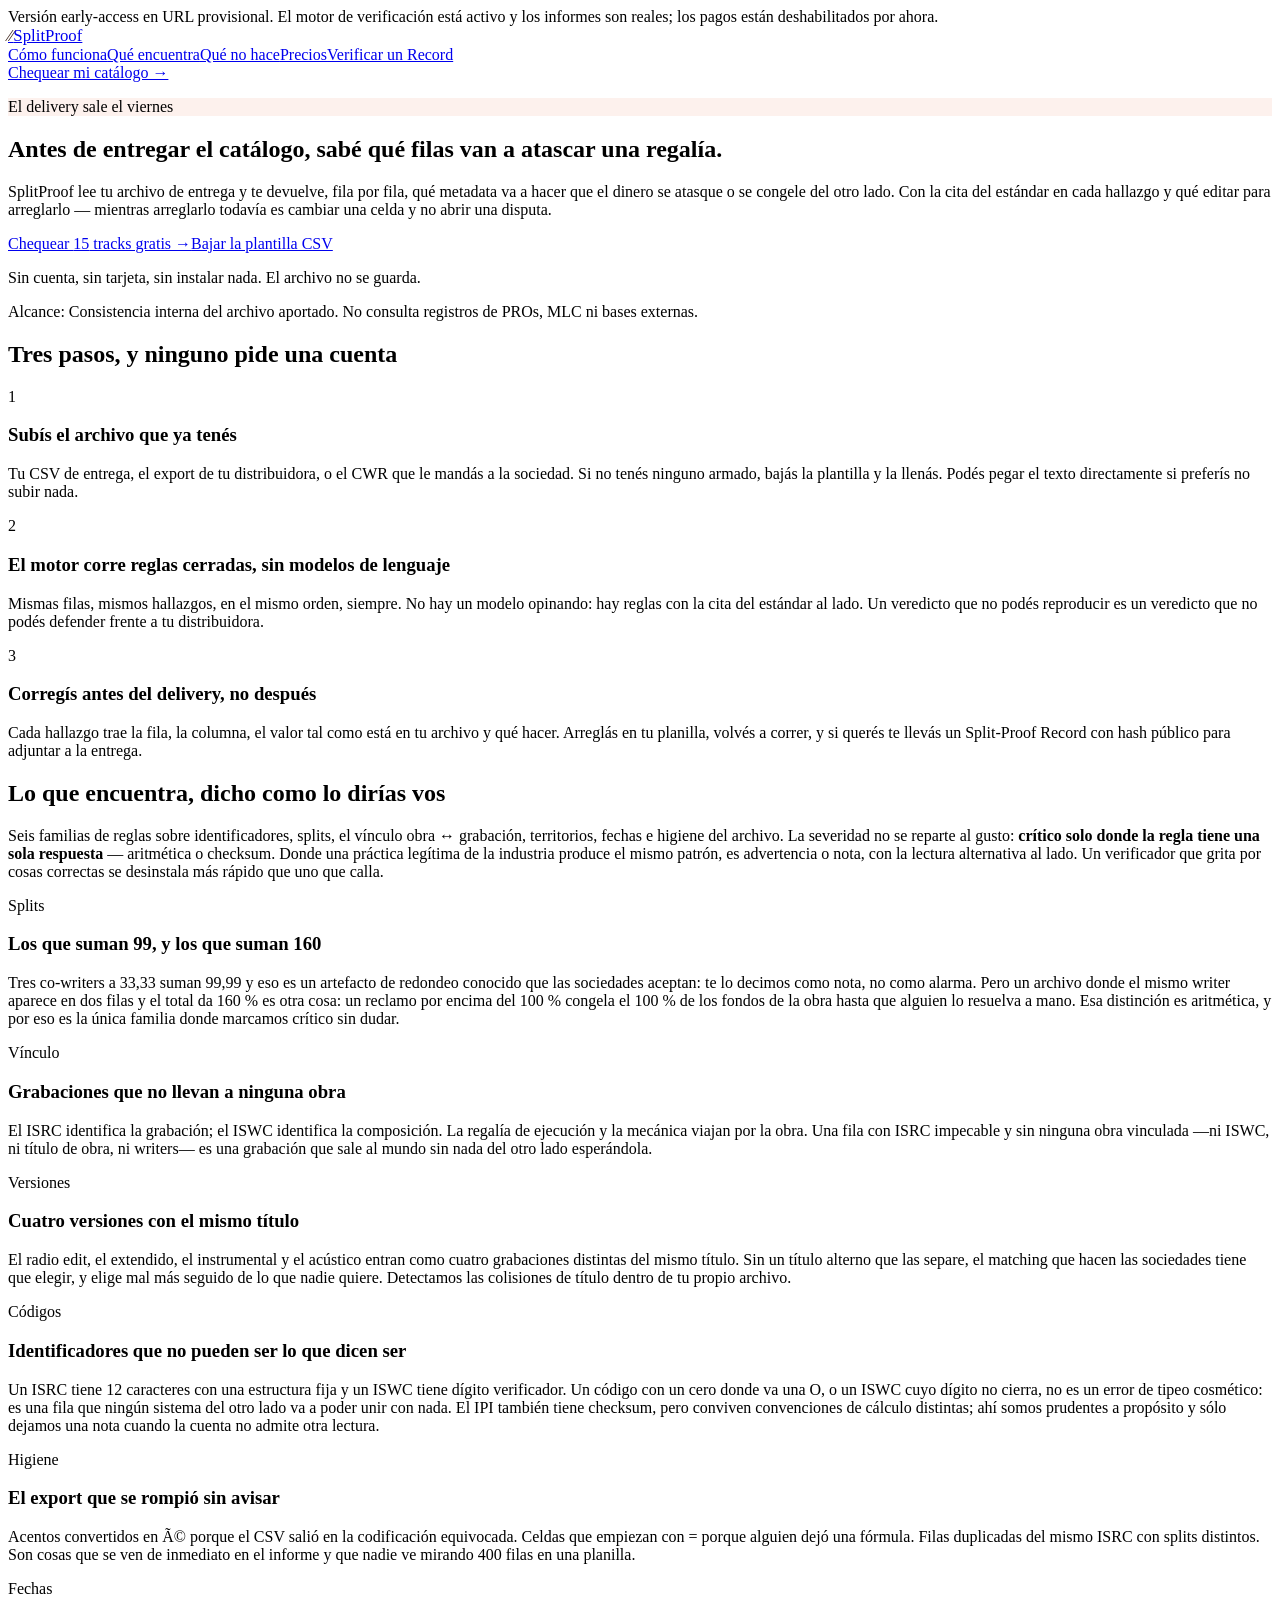
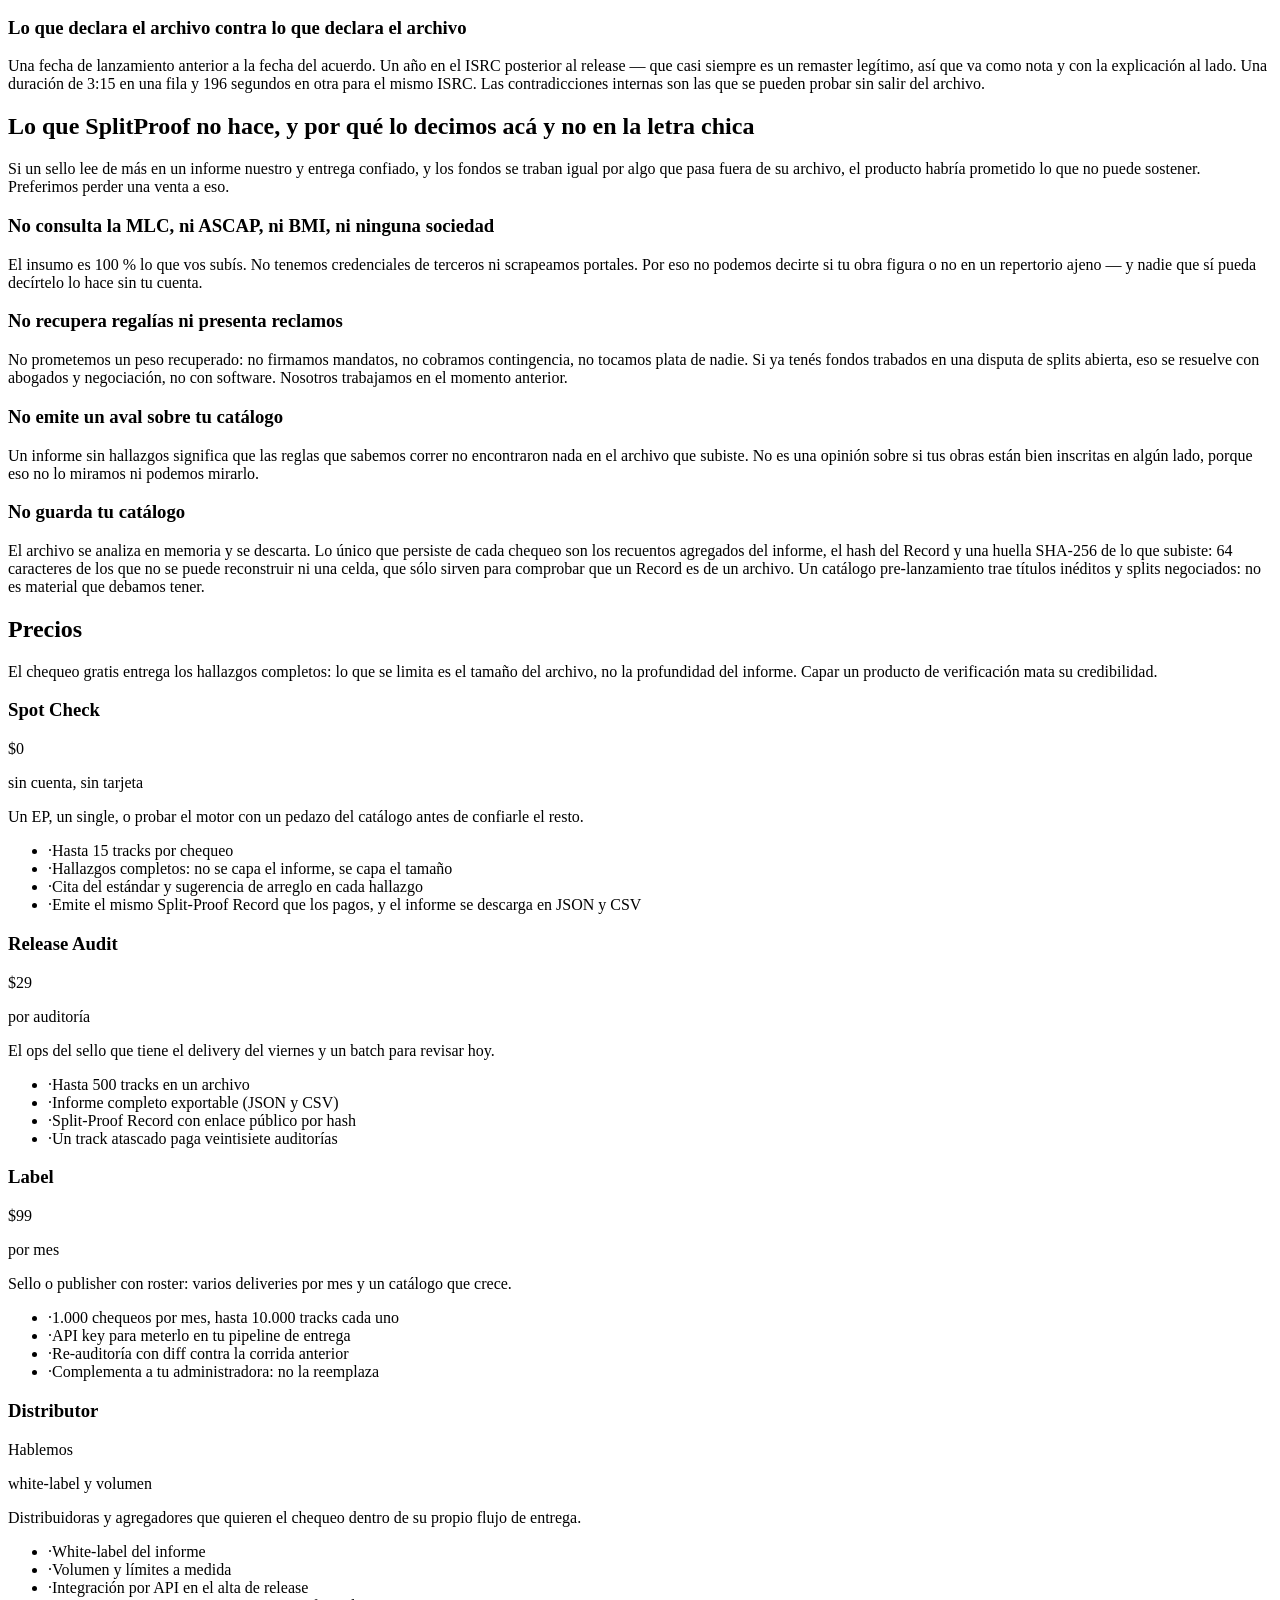
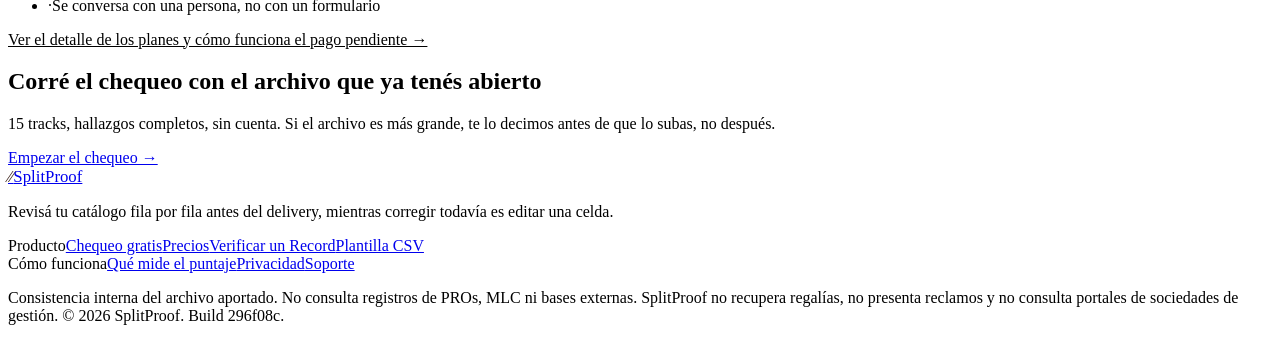
==== commit 03c983e2: "deploy splitproof @ 296f08c Build estatico de freakiedogs-oss/splitproof commit 296f08cbc06a95df5831" ====
--- a/index.html
+++ b/index.html
@@ -1 +1 @@
-<!DOCTYPE html><html lang="es"><head><meta charSet="utf-8"/><meta name="viewport" content="width=device-width, initial-scale=1"/><link rel="stylesheet" href="/splitproof-web/_next/static/chunks/0pb9f9sqs76sk.css" data-precedence="next"/><link rel="preload" as="script" fetchPriority="low" href="/splitproof-web/_next/static/chunks/3z5q_p4msz2ha.js"/><script src="/splitproof-web/_next/static/chunks/15orcrkp-_9ct.js" async=""></script><script src="/splitproof-web/_next/static/chunks/25o46h8mdjlrg.js" async=""></script><script src="/splitproof-web/_next/static/chunks/3qiqgl94gov5d.js" async=""></script><script src="/splitproof-web/_next/static/chunks/turbopack-0y7dqtr_ab9f3.js" async=""></script><script src="/splitproof-web/_next/static/chunks/05-c3ty_6dwfk.js" async=""></script><script src="/splitproof-web/_next/static/chunks/14mrh2-p_w84d.js" async=""></script><script src="/splitproof-web/_next/static/chunks/1rxncug86bump.js" async=""></script><meta name="splitproof-build" content="bc0ef0b"/><title>SplitProof — Verificación de metadata antes de entregar el catálogo</title><meta name="description" content="SplitProof revisa tu catálogo antes de entregarlo a la distribuidora y te dice, fila por fila, qué metadata va a hacer que una regalía se atasque: splits que no suman 100, códigos con checksum inválido, grabaciones sin obra vinculada, versiones sin título alterno. Determinista, con la cita del estándar en cada hallazgo."/><meta name="keywords" content="metadata musical,split sheet,ISRC ISWC IPI,entrega de catálogo,sello indie,publisher,CWR,regalías atascadas"/><meta name="robots" content="noindex"/><link rel="canonical" href="https://freakiedogs-oss.github.io/splitproof-web/"/><meta property="og:title" content="SplitProof — Verificación de metadata antes de entregar el catálogo"/><meta property="og:description" content="Revisá tu catálogo fila por fila antes del delivery, mientras corregir todavía es editar una celda."/><meta property="og:url" content="https://freakiedogs-oss.github.io/splitproof-web/"/><meta property="og:site_name" content="SplitProof"/><meta property="og:locale" content="es_419"/><meta property="og:type" content="website"/><meta name="twitter:card" content="summary_large_image"/><meta name="twitter:title" content="SplitProof — Verificación de metadata antes de entregar el catálogo"/><meta name="twitter:description" content="Revisá tu catálogo fila por fila antes del delivery, mientras corregir todavía es editar una celda."/><script src="/splitproof-web/_next/static/chunks/0cz1d0mv5g_q7.js" noModule=""></script></head><body><div hidden=""><!--$--><!--/$--></div><div class="no-print border-b border-[#c7d2e8] bg-[#eef2fb] px-5 py-2 text-center text-xs leading-relaxed text-[#33415c]">Versión early-access en URL provisional. El motor de verificación está activo y los informes son reales; los pagos están deshabilitados por ahora.</div><header class="no-print sticky top-0 z-40 border-b border-line bg-paper/90 backdrop-blur"><nav class="mx-auto flex max-w-6xl items-center justify-between px-5 py-3"><a class="inline-flex items-center gap-2 font-semibold tracking-tight" href="/splitproof-web/"><span aria-hidden="true" class="inline-flex h-7 w-7 items-center justify-center rounded-md text-sm font-bold" style="background:var(--brand);color:#2a0f06">⁄⁄</span><span class="text-ink" style="font-size:1.05rem">Split<span style="color:var(--brand-deep)">Proof</span></span></a><div class="hidden items-center gap-6 text-sm text-muted lg:flex"><a href="/splitproof-web/#como-funciona" class="hover:text-ink">Cómo funciona</a><a href="/splitproof-web/#dolores" class="hover:text-ink">Qué encuentra</a><a href="/splitproof-web/#alcance" class="hover:text-ink">Qué no hace</a><a class="hover:text-ink" href="/splitproof-web/pricing/">Precios</a><a class="hover:text-ink" href="/splitproof-web/verify/">Verificar un Record</a></div><a class="rounded-lg px-3.5 py-2 text-sm font-semibold text-white" style="background:var(--ink)" href="/splitproof-web/check/">Chequear mi catálogo →</a></nav></header><main><section class="mx-auto max-w-6xl px-5 pb-16 pt-14 md:pt-20"><p class="inline-block rounded-full px-3 py-1 text-xs font-semibold uppercase tracking-wide" style="background:#fdf1ed;color:var(--brand-deep)">El delivery sale el viernes</p><h1 class="mt-5 max-w-3xl text-4xl font-semibold leading-[1.08] tracking-tight md:text-6xl">Antes de entregar el catálogo, sabé qué filas van a atascar una regalía.</h1><p class="mt-5 max-w-2xl text-lg leading-relaxed text-muted">SplitProof lee tu archivo de entrega y te devuelve, fila por fila, qué metadata va a hacer que el dinero se atasque o se congele del otro lado. Con la cita del estándar en cada hallazgo y qué editar para arreglarlo — mientras arreglarlo todavía es cambiar una celda y no abrir una disputa.</p><div class="mt-8 flex flex-wrap items-center gap-4"><a class="rounded-lg px-5 py-3 text-base font-semibold text-white" style="background:var(--ink)" href="/splitproof-web/check/">Chequear <!-- -->15<!-- --> tracks gratis →</a><a href="/splitproof-web/plantilla.csv" download="" class="rounded-lg border border-ink/20 bg-white px-5 py-3 text-base font-semibold">Bajar la plantilla CSV</a></div><p class="mt-3 text-sm text-muted">Sin cuenta, sin tarjeta, sin instalar nada. El archivo no se guarda.</p><div class="mt-10 max-w-3xl rounded-xl border border-line bg-white p-5"><p class="text-xs leading-relaxed text-muted "><span class="font-semibold text-ink">Alcance:</span> <!-- -->Consistencia interna del archivo aportado. No consulta registros de PROs, MLC ni bases externas.</p></div></section><section id="como-funciona" class="border-y border-line bg-white"><div class="mx-auto max-w-6xl px-5 py-16"><h2 class="text-2xl font-semibold tracking-tight md:text-3xl">Tres pasos, y ninguno pide una cuenta</h2><div class="mt-10 grid gap-8 md:grid-cols-3"><div><span aria-hidden="true" class="inline-flex h-9 w-9 items-center justify-center rounded-full text-sm font-bold text-white" style="background:var(--brand-deep)">1</span><h3 class="mt-4 text-lg font-semibold leading-snug">Subís el archivo que ya tenés</h3><p class="mt-2 text-sm leading-relaxed text-muted">Tu CSV de entrega, el export de tu distribuidora, o el CWR que le mandás a la sociedad. Si no tenés ninguno armado, bajás la plantilla y la llenás. Podés pegar el texto directamente si preferís no subir nada.</p></div><div><span aria-hidden="true" class="inline-flex h-9 w-9 items-center justify-center rounded-full text-sm font-bold text-white" style="background:var(--brand-deep)">2</span><h3 class="mt-4 text-lg font-semibold leading-snug">El motor corre reglas cerradas, sin modelos de lenguaje</h3><p class="mt-2 text-sm leading-relaxed text-muted">Mismas filas, mismos hallazgos, en el mismo orden, siempre. No hay un modelo opinando: hay reglas con la cita del estándar al lado. Un veredicto que no podés reproducir es un veredicto que no podés defender frente a tu distribuidora.</p></div><div><span aria-hidden="true" class="inline-flex h-9 w-9 items-center justify-center rounded-full text-sm font-bold text-white" style="background:var(--brand-deep)">3</span><h3 class="mt-4 text-lg font-semibold leading-snug">Corregís antes del delivery, no después</h3><p class="mt-2 text-sm leading-relaxed text-muted">Cada hallazgo trae la fila, la columna, el valor tal como está en tu archivo y qué hacer. Arreglás en tu planilla, volvés a correr, y si querés te llevás un Split-Proof Record con hash público para adjuntar a la entrega.</p></div></div></div></section><section id="dolores" class="mx-auto max-w-6xl px-5 py-16"><h2 class="max-w-3xl text-2xl font-semibold tracking-tight md:text-3xl">Lo que encuentra, dicho como lo dirías vos</h2><p class="mt-3 max-w-2xl text-sm leading-relaxed text-muted">Seis familias de reglas sobre identificadores, splits, el vínculo obra ↔ grabación, territorios, fechas e higiene del archivo. La severidad no se reparte al gusto:<!-- --> <strong class="text-ink">crítico solo donde la regla tiene una sola respuesta</strong> — aritmética o checksum. Donde una práctica legítima de la industria produce el mismo patrón, es advertencia o nota, con la lectura alternativa al lado. Un verificador que grita por cosas correctas se desinstala más rápido que uno que calla.</p><div class="mt-10 grid gap-6 md:grid-cols-2 lg:grid-cols-3"><article class="rounded-xl border border-line bg-white p-5"><p class="text-xs font-semibold uppercase tracking-wide" style="color:var(--brand-deep)">Splits</p><h3 class="mt-2 text-base font-semibold leading-snug">Los que suman 99, y los que suman 160</h3><p class="mt-2 text-sm leading-relaxed text-muted">Tres co-writers a 33,33 suman 99,99 y eso es un artefacto de redondeo conocido que las sociedades aceptan: te lo decimos como nota, no como alarma. Pero un archivo donde el mismo writer aparece en dos filas y el total da 160 % es otra cosa: un reclamo por encima del 100 % congela el 100 % de los fondos de la obra hasta que alguien lo resuelva a mano. Esa distinción es aritmética, y por eso es la única familia donde marcamos crítico sin dudar.</p></article><article class="rounded-xl border border-line bg-white p-5"><p class="text-xs font-semibold uppercase tracking-wide" style="color:var(--brand-deep)">Vínculo</p><h3 class="mt-2 text-base font-semibold leading-snug">Grabaciones que no llevan a ninguna obra</h3><p class="mt-2 text-sm leading-relaxed text-muted">El ISRC identifica la grabación; el ISWC identifica la composición. La regalía de ejecución y la mecánica viajan por la obra. Una fila con ISRC impecable y sin ninguna obra vinculada —ni ISWC, ni título de obra, ni writers— es una grabación que sale al mundo sin nada del otro lado esperándola.</p></article><article class="rounded-xl border border-line bg-white p-5"><p class="text-xs font-semibold uppercase tracking-wide" style="color:var(--brand-deep)">Versiones</p><h3 class="mt-2 text-base font-semibold leading-snug">Cuatro versiones con el mismo título</h3><p class="mt-2 text-sm leading-relaxed text-muted">El radio edit, el extendido, el instrumental y el acústico entran como cuatro grabaciones distintas del mismo título. Sin un título alterno que las separe, el matching que hacen las sociedades tiene que elegir, y elige mal más seguido de lo que nadie quiere. Detectamos las colisiones de título dentro de tu propio archivo.</p></article><article class="rounded-xl border border-line bg-white p-5"><p class="text-xs font-semibold uppercase tracking-wide" style="color:var(--brand-deep)">Códigos</p><h3 class="mt-2 text-base font-semibold leading-snug">Identificadores que no pueden ser lo que dicen ser</h3><p class="mt-2 text-sm leading-relaxed text-muted">Un ISRC tiene 12 caracteres con una estructura fija y un ISWC tiene dígito verificador. Un código con un cero donde va una O, o un ISWC cuyo dígito no cierra, no es un error de tipeo cosmético: es una fila que ningún sistema del otro lado va a poder unir con nada. El IPI también tiene checksum, pero conviven convenciones de cálculo distintas; ahí somos prudentes a propósito y sólo dejamos una nota cuando la cuenta no admite otra lectura.</p></article><article class="rounded-xl border border-line bg-white p-5"><p class="text-xs font-semibold uppercase tracking-wide" style="color:var(--brand-deep)">Higiene</p><h3 class="mt-2 text-base font-semibold leading-snug">El export que se rompió sin avisar</h3><p class="mt-2 text-sm leading-relaxed text-muted">Acentos convertidos en Ã© porque el CSV salió en la codificación equivocada. Celdas que empiezan con = porque alguien dejó una fórmula. Filas duplicadas del mismo ISRC con splits distintos. Son cosas que se ven de inmediato en el informe y que nadie ve mirando 400 filas en una planilla.</p></article><article class="rounded-xl border border-line bg-white p-5"><p class="text-xs font-semibold uppercase tracking-wide" style="color:var(--brand-deep)">Fechas</p><h3 class="mt-2 text-base font-semibold leading-snug">Lo que declara el archivo contra lo que declara el archivo</h3><p class="mt-2 text-sm leading-relaxed text-muted">Una fecha de lanzamiento anterior a la fecha del acuerdo. Un año en el ISRC posterior al release — que casi siempre es un remaster legítimo, así que va como nota y con la explicación al lado. Una duración de 3:15 en una fila y 196 segundos en otra para el mismo ISRC. Las contradicciones internas son las que se pueden probar sin salir del archivo.</p></article></div></section><section id="alcance" class="border-y border-line" style="background:var(--ink)"><div class="mx-auto max-w-6xl px-5 py-16 text-white"><h2 class="max-w-3xl text-2xl font-semibold tracking-tight md:text-3xl">Lo que SplitProof no hace, y por qué lo decimos acá y no en la letra chica</h2><p class="mt-3 max-w-2xl text-sm leading-relaxed text-white/60">Si un sello lee de más en un informe nuestro y entrega confiado, y los fondos se traban igual por algo que pasa fuera de su archivo, el producto habría prometido lo que no puede sostener. Preferimos perder una venta a eso.</p><div class="mt-10 grid gap-6 md:grid-cols-2"><div class="rounded-xl border border-white/10 bg-white/5 p-5"><h3 class="text-base font-semibold leading-snug">No consulta la MLC, ni ASCAP, ni BMI, ni ninguna sociedad</h3><p class="mt-2 text-sm leading-relaxed text-white/60">El insumo es 100 % lo que vos subís. No tenemos credenciales de terceros ni scrapeamos portales. Por eso no podemos decirte si tu obra figura o no en un repertorio ajeno — y nadie que sí pueda decírtelo lo hace sin tu cuenta.</p></div><div class="rounded-xl border border-white/10 bg-white/5 p-5"><h3 class="text-base font-semibold leading-snug">No recupera regalías ni presenta reclamos</h3><p class="mt-2 text-sm leading-relaxed text-white/60">No prometemos un peso recuperado: no firmamos mandatos, no cobramos contingencia, no tocamos plata de nadie. Si ya tenés fondos trabados en una disputa de splits abierta, eso se resuelve con abogados y negociación, no con software. Nosotros trabajamos en el momento anterior.</p></div><div class="rounded-xl border border-white/10 bg-white/5 p-5"><h3 class="text-base font-semibold leading-snug">No emite un aval sobre tu catálogo</h3><p class="mt-2 text-sm leading-relaxed text-white/60">Un informe sin hallazgos significa que las reglas que sabemos correr no encontraron nada en el archivo que subiste. No es una opinión sobre si tus obras están bien inscritas en algún lado, porque eso no lo miramos ni podemos mirarlo.</p></div><div class="rounded-xl border border-white/10 bg-white/5 p-5"><h3 class="text-base font-semibold leading-snug">No guarda tu catálogo</h3><p class="mt-2 text-sm leading-relaxed text-white/60">El archivo se analiza en memoria y se descarta. Lo único que persiste de cada chequeo son los recuentos agregados del informe, el hash del Record y una huella SHA-256 de lo que subiste: 64 caracteres de los que no se puede reconstruir ni una celda, que sólo sirven para comprobar que un Record es de un archivo. Un catálogo pre-lanzamiento trae títulos inéditos y splits negociados: no es material que debamos tener.</p></div></div></div></section><section id="precios" class="mx-auto max-w-6xl px-5 py-16"><h2 class="text-2xl font-semibold tracking-tight md:text-3xl">Precios</h2><p class="mt-3 max-w-2xl text-sm leading-relaxed text-muted">El chequeo gratis entrega los hallazgos completos: lo que se limita es el tamaño del archivo, no la profundidad del informe. Capar un producto de verificación mata su credibilidad.</p><div class="mt-10 grid gap-5 md:grid-cols-2 lg:grid-cols-4"><div class="flex flex-col rounded-xl border bg-white p-5" style="border-color:var(--line);border-width:1px"><h3 class="text-base font-semibold">Spot Check</h3><p class="mt-2 text-3xl font-semibold tracking-tight">$0</p><p class="text-xs text-muted">sin cuenta, sin tarjeta</p><p class="mt-3 text-sm leading-relaxed text-muted">Un EP, un single, o probar el motor con un pedazo del catálogo antes de confiarle el resto.</p><ul class="mt-4 flex-1 space-y-1.5 text-sm"><li class="flex gap-2 leading-snug"><span aria-hidden="true" style="color:var(--brand-deep)">·</span><span>Hasta 15 tracks por chequeo</span></li><li class="flex gap-2 leading-snug"><span aria-hidden="true" style="color:var(--brand-deep)">·</span><span>Hallazgos completos: no se capa el informe, se capa el tamaño</span></li><li class="flex gap-2 leading-snug"><span aria-hidden="true" style="color:var(--brand-deep)">·</span><span>Cita del estándar y sugerencia de arreglo en cada hallazgo</span></li><li class="flex gap-2 leading-snug"><span aria-hidden="true" style="color:var(--brand-deep)">·</span><span>Emite el mismo Split-Proof Record que los pagos, y el informe se descarga en JSON y CSV</span></li></ul></div><div class="flex flex-col rounded-xl border bg-white p-5" style="border-color:var(--brand-deep);border-width:2px"><h3 class="text-base font-semibold">Release Audit</h3><p class="mt-2 text-3xl font-semibold tracking-tight">$29</p><p class="text-xs text-muted">por auditoría</p><p class="mt-3 text-sm leading-relaxed text-muted">El ops del sello que tiene el delivery del viernes y un batch para revisar hoy.</p><ul class="mt-4 flex-1 space-y-1.5 text-sm"><li class="flex gap-2 leading-snug"><span aria-hidden="true" style="color:var(--brand-deep)">·</span><span>Hasta 500 tracks en un archivo</span></li><li class="flex gap-2 leading-snug"><span aria-hidden="true" style="color:var(--brand-deep)">·</span><span>Informe completo exportable (JSON y CSV)</span></li><li class="flex gap-2 leading-snug"><span aria-hidden="true" style="color:var(--brand-deep)">·</span><span>Split-Proof Record con enlace público por hash</span></li><li class="flex gap-2 leading-snug"><span aria-hidden="true" style="color:var(--brand-deep)">·</span><span>Un track atascado paga veintisiete auditorías</span></li></ul></div><div class="flex flex-col rounded-xl border bg-white p-5" style="border-color:var(--line);border-width:1px"><h3 class="text-base font-semibold">Label</h3><p class="mt-2 text-3xl font-semibold tracking-tight">$99</p><p class="text-xs text-muted">por mes</p><p class="mt-3 text-sm leading-relaxed text-muted">Sello o publisher con roster: varios deliveries por mes y un catálogo que crece.</p><ul class="mt-4 flex-1 space-y-1.5 text-sm"><li class="flex gap-2 leading-snug"><span aria-hidden="true" style="color:var(--brand-deep)">·</span><span>1.000 chequeos por mes, hasta 10.000 tracks cada uno</span></li><li class="flex gap-2 leading-snug"><span aria-hidden="true" style="color:var(--brand-deep)">·</span><span>API key para meterlo en tu pipeline de entrega</span></li><li class="flex gap-2 leading-snug"><span aria-hidden="true" style="color:var(--brand-deep)">·</span><span>Re-auditoría con diff contra la corrida anterior</span></li><li class="flex gap-2 leading-snug"><span aria-hidden="true" style="color:var(--brand-deep)">·</span><span>Complementa a tu administradora: no la reemplaza</span></li></ul></div><div class="flex flex-col rounded-xl border bg-white p-5" style="border-color:var(--line);border-width:1px"><h3 class="text-base font-semibold">Distributor</h3><p class="mt-2 text-3xl font-semibold tracking-tight">Hablemos</p><p class="text-xs text-muted">white-label y volumen</p><p class="mt-3 text-sm leading-relaxed text-muted">Distribuidoras y agregadores que quieren el chequeo dentro de su propio flujo de entrega.</p><ul class="mt-4 flex-1 space-y-1.5 text-sm"><li class="flex gap-2 leading-snug"><span aria-hidden="true" style="color:var(--brand-deep)">·</span><span>White-label del informe</span></li><li class="flex gap-2 leading-snug"><span aria-hidden="true" style="color:var(--brand-deep)">·</span><span>Volumen y límites a medida</span></li><li class="flex gap-2 leading-snug"><span aria-hidden="true" style="color:var(--brand-deep)">·</span><span>Integración por API en el alta de release</span></li><li class="flex gap-2 leading-snug"><span aria-hidden="true" style="color:var(--brand-deep)">·</span><span>Se conversa con una persona, no con un formulario</span></li></ul></div></div><p class="mt-6 text-sm"><a class="font-semibold underline" style="color:var(--brand-deep)" href="/splitproof-web/pricing/">Ver el detalle de los planes y cómo funciona el pago pendiente →</a></p></section><section class="border-t border-line bg-white"><div class="mx-auto max-w-3xl px-5 py-16 text-center"><h2 class="text-2xl font-semibold tracking-tight md:text-3xl">Corré el chequeo con el archivo que ya tenés abierto</h2><p class="mt-3 text-sm leading-relaxed text-muted">15<!-- --> tracks, hallazgos completos, sin cuenta. Si el archivo es más grande, te lo decimos antes de que lo subas, no después.</p><a class="mt-8 inline-block rounded-lg px-5 py-3 text-base font-semibold text-white" style="background:var(--ink)" href="/splitproof-web/check/">Empezar el chequeo →</a></div></section></main><footer class="mt-24 border-t border-line text-white/70" style="background:var(--ink)"><div class="mx-auto max-w-6xl px-5 py-12"><div class="flex flex-col justify-between gap-8 md:flex-row"><div class="max-w-sm"><a class="inline-flex items-center gap-2 font-semibold tracking-tight" href="/splitproof-web/"><span aria-hidden="true" class="inline-flex h-7 w-7 items-center justify-center rounded-md text-sm font-bold" style="background:var(--brand);color:#2a0f06">⁄⁄</span><span class="text-white" style="font-size:1.05rem">Split<span style="color:var(--brand)">Proof</span></span></a><p class="mt-3 text-sm leading-relaxed text-white/60">Revisá tu catálogo fila por fila antes del delivery, mientras corregir todavía es editar una celda.</p></div><div class="flex flex-wrap gap-12 text-sm"><div class="flex flex-col gap-2"><span class="text-white/40">Producto</span><a class="hover:text-white" href="/splitproof-web/check/">Chequeo gratis</a><a class="hover:text-white" href="/splitproof-web/pricing/">Precios</a><a class="hover:text-white" href="/splitproof-web/verify/">Verificar un Record</a><a href="/splitproof-web/plantilla.csv" class="hover:text-white" download="">Plantilla CSV</a></div><div class="flex flex-col gap-2"><span class="text-white/40">Cómo funciona</span><a class="hover:text-white" href="/splitproof-web/metodo/">Qué mide el puntaje</a><a class="hover:text-white" href="/splitproof-web/privacidad/">Privacidad</a><a class="hover:text-white" href="/splitproof-web/soporte/">Soporte</a></div></div></div><p class="mt-10 border-t border-white/10 pt-6 text-xs leading-relaxed text-white/40">Consistencia interna del archivo aportado. No consulta registros de PROs, MLC ni bases externas.<!-- --> SplitProof no recupera regalías, no presenta reclamos y no consulta portales de sociedades de gestión. © 2026 SplitProof. Build<!-- --> <span class="font-mono">bc0ef0b</span>.</p></div></footer><!--$--><!--/$--><script src="/splitproof-web/_next/static/chunks/3z5q_p4msz2ha.js" id="_R_" async=""></script><script>(self.__next_f=self.__next_f||[]).push([0])</script><script>self.__next_f.push([1,"1:\"$Sreact.fragment\"\n2:I[39756,[\"/splitproof-web/_next/static/chunks/05-c3ty_6dwfk.js\",\"/splitproof-web/_next/static/chunks/14mrh2-p_w84d.js\"],\"default\"]\n3:I[37457,[\"/splitproof-web/_next/static/chunks/05-c3ty_6dwfk.js\",\"/splitproof-web/_next/static/chunks/14mrh2-p_w84d.js\"],\"default\"]\n4:I[22016,[\"/splitproof-web/_next/static/chunks/05-c3ty_6dwfk.js\",\"/splitproof-web/_next/static/chunks/14mrh2-p_w84d.js\",\"/splitproof-web/_next/static/chunks/1rxncug86bump.js\"],\"\"]\nb:I[68027,[\"/splitproof-web/_next/static/chunks/05-c3ty_6dwfk.js\",\"/splitproof-web/_next/static/chunks/14mrh2-p_w84d.js\"],\"default\",1]\n:HL[\"/splitproof-web/_next/static/chunks/0pb9f9sqs76sk.css\",\"style\"]\n"])</script><script>self.__next_f.push([1,"0:{\"P\":null,\"c\":[\"\",\"\"],\"q\":\"\",\"i\":false,\"f\":[[[\"\",{\"children\":[\"__PAGE__\",{}]},\"$undefined\",\"$undefined\",16],[[\"$\",\"$1\",\"c\",{\"children\":[[[\"$\",\"link\",\"0\",{\"rel\":\"stylesheet\",\"href\":\"/splitproof-web/_next/static/chunks/0pb9f9sqs76sk.css\",\"precedence\":\"next\",\"crossOrigin\":\"$undefined\",\"nonce\":\"$undefined\"}],[\"$\",\"script\",\"script-0\",{\"src\":\"/splitproof-web/_next/static/chunks/05-c3ty_6dwfk.js\",\"async\":true,\"nonce\":\"$undefined\"}],[\"$\",\"script\",\"script-1\",{\"src\":\"/splitproof-web/_next/static/chunks/14mrh2-p_w84d.js\",\"async\":true,\"nonce\":\"$undefined\"}]],[\"$\",\"html\",null,{\"lang\":\"es\",\"children\":[[\"$\",\"head\",null,{\"children\":[\"$\",\"meta\",null,{\"name\":\"splitproof-build\",\"content\":\"bc0ef0b\"}]}],[\"$\",\"body\",null,{\"children\":[\"$\",\"$L2\",null,{\"parallelRouterKey\":\"children\",\"error\":\"$undefined\",\"errorStyles\":\"$undefined\",\"errorScripts\":\"$undefined\",\"template\":[\"$\",\"$L3\",null,{}],\"templateStyles\":\"$undefined\",\"templateScripts\":\"$undefined\",\"notFound\":[[null,[\"$\",\"div\",null,{\"className\":\"no-print border-b border-[#c7d2e8] bg-[#eef2fb] px-5 py-2 text-center text-xs leading-relaxed text-[#33415c]\",\"children\":\"Versión early-access en URL provisional. El motor de verificación está activo y los informes son reales; los pagos están deshabilitados por ahora.\"}],[\"$\",\"header\",null,{\"className\":\"no-print sticky top-0 z-40 border-b border-line bg-paper/90 backdrop-blur\",\"children\":[\"$\",\"nav\",null,{\"className\":\"mx-auto flex max-w-6xl items-center justify-between px-5 py-3\",\"children\":[[\"$\",\"$L4\",null,{\"href\":\"/\",\"className\":\"inline-flex items-center gap-2 font-semibold tracking-tight\",\"children\":[[\"$\",\"span\",null,{\"aria-hidden\":true,\"className\":\"inline-flex h-7 w-7 items-center justify-center rounded-md text-sm font-bold\",\"style\":{\"background\":\"var(--brand)\",\"color\":\"#2a0f06\"},\"children\":\"⁄⁄\"}],[\"$\",\"span\",null,{\"className\":\"text-ink\",\"style\":{\"fontSize\":\"1.05rem\"},\"children\":[\"Split\",[\"$\",\"span\",null,{\"style\":{\"color\":\"var(--brand-deep)\"},\"children\":\"Proof\"}]]}]]}],[\"$\",\"div\",null,{\"className\":\"hidden items-center gap-6 text-sm text-muted lg:flex\",\"children\":[[\"$\",\"a\",null,{\"href\":\"/splitproof-web/#como-funciona\",\"className\":\"hover:text-ink\",\"children\":\"Cómo funciona\"}],[\"$\",\"a\",null,{\"href\":\"/splitproof-web/#dolores\",\"className\":\"hover:text-ink\",\"children\":\"Qué encuentra\"}],[\"$\",\"a\",null,{\"href\":\"/splitproof-web/#alcance\",\"className\":\"hover:text-ink\",\"children\":\"Qué no hace\"}],[\"$\",\"$L4\",null,{\"href\":\"/pricing\",\"className\":\"hover:text-ink\",\"children\":\"Precios\"}],[\"$\",\"$L4\",null,{\"href\":\"/verify\",\"className\":\"hover:text-ink\",\"children\":\"Verificar un Record\"}]]}],[\"$\",\"$L4\",null,{\"href\":\"/check\",\"className\":\"rounded-lg px-3.5 py-2 text-sm font-semibold text-white\",\"style\":{\"background\":\"var(--ink)\"},\"children\":\"Chequear mi catálogo →\"}]]}]}],[\"$\",\"main\",null,{\"className\":\"mx-auto max-w-3xl px-5 py-16\",\"children\":[[\"$\",\"p\",null,{\"className\":\"text-xs font-semibold uppercase tracking-wide\",\"style\":{\"color\":\"var(--brand-deep)\"},\"children\":\"404\"}],[\"$\",\"h1\",null,{\"className\":\"mt-2 text-3xl font-semibold tracking-tight\",\"children\":\"Esa página no existe\"}],[\"$\",\"p\",null,{\"className\":\"mt-4 text-base leading-relaxed text-muted\",\"children\":[\"Si venías siguiendo un enlace a un Split-Proof Record con el hash en la dirección, esa forma de URL ya no se sirve acá: la verificación vive en\",\" \",[\"$\",\"$L4\",null,{\"href\":\"/verify\",\"className\":\"underline\",\"style\":{\"color\":\"var(--brand-deep)\"},\"children\":\"/verify\"}],\", donde podés pegar el hash completo y comprobarlo igual.\"]}],[\"$\",\"div\",null,{\"className\":\"mt-8 flex flex-wrap gap-4\",\"children\":[[\"$\",\"$L4\",null,{\"href\":\"/verify\",\"className\":\"rounded-lg px-5 py-3 text-base font-semibold text-white\",\"style\":{\"background\":\"var(--ink)\"},\"children\":\"Verificar un Record →\"}],[\"$\",\"$L4\",null,{\"href\":\"/check\",\"className\":\"rounded-lg border border-ink/20 bg-white px-5 py-3 text-base font-semibold\",\"children\":\"Chequear un catálogo\"}]]}]]}],[\"$\",\"footer\",null,{\"className\":\"mt-24 border-t border-line text-white/70\",\"style\":{\"background\":\"var(--ink)\"},\"children\":[\"$\",\"div\",null,{\"className\":\"mx-auto max-w-6xl px-5 py-12\",\"children\":[[\"$\",\"div\",null,{\"className\":\"flex flex-col justify-between gap-8 md:flex-row\",\"children\":[[\"$\",\"div\",null,{\"className\":\"max-w-sm\",\"children\":[[\"$\",\"$L4\",null,{\"href\":\"/\",\"className\":\"inline-flex items-center gap-2 font-semibold tracking-tight\",\"children\":[[\"$\",\"span\",null,{\"aria-hidden\":true,\"className\":\"inline-flex h-7 w-7 items-center justify-center rounded-md text-sm font-bold\",\"style\":{\"background\":\"var(--brand)\",\"color\":\"#2a0f06\"},\"children\":\"⁄⁄\"}],\"$L5\"]}],\"$L6\"]}],\"$L7\"]}],\"$L8\"]}]}]],[]],\"forbidden\":\"$undefined\",\"unauthorized\":\"$undefined\"}]}]]}]]}],{\"children\":[\"$L9\",{},null,false,null]},null,false,null],\"$La\",false]],\"m\":\"$undefined\",\"G\":[\"$b\",[\"$Lc\"]],\"S\":true,\"h\":null,\"s\":\"$undefined\",\"l\":\"$undefined\",\"p\":\"$undefined\",\"d\":\"$undefined\",\"b\":\"YEjJ_u305SNRmp1jVPEk4\"}\n"])</script><script>self.__next_f.push([1,"15:I[97367,[\"/splitproof-web/_next/static/chunks/05-c3ty_6dwfk.js\",\"/splitproof-web/_next/static/chunks/14mrh2-p_w84d.js\"],\"ViewportBoundary\"]\n17:I[97367,[\"/splitproof-web/_next/static/chunks/05-c3ty_6dwfk.js\",\"/splitproof-web/_next/static/chunks/14mrh2-p_w84d.js\"],\"MetadataBoundary\"]\n18:\"$Sreact.suspense\"\n5:[\"$\",\"span\",null,{\"className\":\"text-white\",\"style\":{\"fontSize\":\"1.05rem\"},\"children\":[\"Split\",[\"$\",\"span\",null,{\"style\":{\"color\":\"var(--brand)\"},\"children\":\"Proof\"}]]}]\n6:[\"$\",\"p\",null,{\"className\":\"mt-3 text-sm leading-relaxed text-white/60\",\"children\":\"Revisá tu catálogo fila por fila antes del delivery, mientras corregir todavía es editar una celda.\"}]\n7:[\"$\",\"div\",null,{\"className\":\"flex flex-wrap gap-12 text-sm\",\"children\":[[\"$\",\"div\",null,{\"className\":\"flex flex-col gap-2\",\"children\":[[\"$\",\"span\",null,{\"className\":\"text-white/40\",\"children\":\"Producto\"}],[\"$\",\"$L4\",null,{\"href\":\"/check\",\"className\":\"hover:text-white\",\"children\":\"Chequeo gratis\"}],[\"$\",\"$L4\",null,{\"href\":\"/pricing\",\"className\":\"hover:text-white\",\"children\":\"Precios\"}],[\"$\",\"$L4\",null,{\"href\":\"/verify\",\"className\":\"hover:text-white\",\"children\":\"Verificar un Record\"}],[\"$\",\"a\",null,{\"href\":\"/splitproof-web/plantilla.csv\",\"className\":\"hover:text-white\",\"download\":true,\"children\":\"Plantilla CSV\"}]]}],[\"$\",\"div\",null,{\"className\":\"flex flex-col gap-2\",\"children\":[[\"$\",\"span\",null,{\"className\":\"text-white/40\",\"children\":\"Cómo funciona\"}],[\"$\",\"$L4\",null,{\"href\":\"/metodo\",\"className\":\"hover:text-white\",\"children\":\"Qué mide el puntaje\"}],[\"$\",\"$L4\",null,{\"href\":\"/privacidad\",\"className\":\"hover:text-white\",\"children\":\"Privacidad\"}],[\"$\",\"$L4\",null,{\"href\":\"/soporte\",\"className\":\"hover:text-white\",\"children\":\"Soporte\"}]]}]]}]\n8:[\"$\",\"p\",null,{\"className\":\"mt-10 border-t border-white/10 pt-6 text-xs leading-relaxed text-white/40\",\"children\":[\"Consistencia interna del archivo aportado. No consulta registros de PROs, MLC ni bases externas.\",\" SplitProof no recupera regalías, no presenta reclamos y no consulta portales de sociedades de gestión. © 2026 SplitProof. Build\",\" \",[\"$\",\"span\",null,{\"className\":\"font-mono\",\"children\":\"bc0ef0b\"}],\".\"]}]\n"])</script><script>self.__next_f.push([1,"9:[\"$\",\"$1\",\"c\",{\"children\":[[null,[\"$\",\"div\",null,{\"className\":\"no-print border-b border-[#c7d2e8] bg-[#eef2fb] px-5 py-2 text-center text-xs leading-relaxed text-[#33415c]\",\"children\":\"Versión early-access en URL provisional. El motor de verificación está activo y los informes son reales; los pagos están deshabilitados por ahora.\"}],[\"$\",\"header\",null,{\"className\":\"no-print sticky top-0 z-40 border-b border-line bg-paper/90 backdrop-blur\",\"children\":[\"$\",\"nav\",null,{\"className\":\"mx-auto flex max-w-6xl items-center justify-between px-5 py-3\",\"children\":[[\"$\",\"$L4\",null,{\"href\":\"/\",\"className\":\"inline-flex items-center gap-2 font-semibold tracking-tight\",\"children\":[[\"$\",\"span\",null,{\"aria-hidden\":true,\"className\":\"inline-flex h-7 w-7 items-center justify-center rounded-md text-sm font-bold\",\"style\":{\"background\":\"var(--brand)\",\"color\":\"#2a0f06\"},\"children\":\"⁄⁄\"}],[\"$\",\"span\",null,{\"className\":\"text-ink\",\"style\":{\"fontSize\":\"1.05rem\"},\"children\":[\"Split\",[\"$\",\"span\",null,{\"style\":{\"color\":\"var(--brand-deep)\"},\"children\":\"Proof\"}]]}]]}],[\"$\",\"div\",null,{\"className\":\"hidden items-center gap-6 text-sm text-muted lg:flex\",\"children\":[[\"$\",\"a\",null,{\"href\":\"/splitproof-web/#como-funciona\",\"className\":\"hover:text-ink\",\"children\":\"Cómo funciona\"}],[\"$\",\"a\",null,{\"href\":\"/splitproof-web/#dolores\",\"className\":\"hover:text-ink\",\"children\":\"Qué encuentra\"}],[\"$\",\"a\",null,{\"href\":\"/splitproof-web/#alcance\",\"className\":\"hover:text-ink\",\"children\":\"Qué no hace\"}],[\"$\",\"$L4\",null,{\"href\":\"/pricing\",\"className\":\"hover:text-ink\",\"children\":\"Precios\"}],[\"$\",\"$L4\",null,{\"href\":\"/verify\",\"className\":\"hover:text-ink\",\"children\":\"Verificar un Record\"}]]}],[\"$\",\"$L4\",null,{\"href\":\"/check\",\"className\":\"rounded-lg px-3.5 py-2 text-sm font-semibold text-white\",\"style\":{\"background\":\"var(--ink)\"},\"children\":\"Chequear mi catálogo →\"}]]}]}],[\"$\",\"main\",null,{\"children\":[[\"$\",\"section\",null,{\"className\":\"mx-auto max-w-6xl px-5 pb-16 pt-14 md:pt-20\",\"children\":[[\"$\",\"p\",null,{\"className\":\"inline-block rounded-full px-3 py-1 text-xs font-semibold uppercase tracking-wide\",\"style\":{\"background\":\"#fdf1ed\",\"color\":\"var(--brand-deep)\"},\"children\":\"El delivery sale el viernes\"}],[\"$\",\"h1\",null,{\"className\":\"mt-5 max-w-3xl text-4xl font-semibold leading-[1.08] tracking-tight md:text-6xl\",\"children\":\"Antes de entregar el catálogo, sabé qué filas van a atascar una regalía.\"}],[\"$\",\"p\",null,{\"className\":\"mt-5 max-w-2xl text-lg leading-relaxed text-muted\",\"children\":\"SplitProof lee tu archivo de entrega y te devuelve, fila por fila, qué metadata va a hacer que el dinero se atasque o se congele del otro lado. Con la cita del estándar en cada hallazgo y qué editar para arreglarlo — mientras arreglarlo todavía es cambiar una celda y no abrir una disputa.\"}],[\"$\",\"div\",null,{\"className\":\"mt-8 flex flex-wrap items-center gap-4\",\"children\":[[\"$\",\"$L4\",null,{\"href\":\"/check\",\"className\":\"rounded-lg px-5 py-3 text-base font-semibold text-white\",\"style\":{\"background\":\"var(--ink)\"},\"children\":[\"Chequear \",15,\" tracks gratis →\"]}],[\"$\",\"a\",null,{\"href\":\"/splitproof-web/plantilla.csv\",\"download\":true,\"className\":\"rounded-lg border border-ink/20 bg-white px-5 py-3 text-base font-semibold\",\"children\":\"Bajar la plantilla CSV\"}]]}],[\"$\",\"p\",null,{\"className\":\"mt-3 text-sm text-muted\",\"children\":\"Sin cuenta, sin tarjeta, sin instalar nada. El archivo no se guarda.\"}],[\"$\",\"div\",null,{\"className\":\"mt-10 max-w-3xl rounded-xl border border-line bg-white p-5\",\"children\":[\"$\",\"p\",null,{\"className\":\"text-xs leading-relaxed text-muted \",\"children\":[[\"$\",\"span\",null,{\"className\":\"font-semibold text-ink\",\"children\":\"Alcance:\"}],\" \",\"Consistencia interna del archivo aportado. No consulta registros de PROs, MLC ni bases externas.\"]}]}]]}],[\"$\",\"section\",null,{\"id\":\"como-funciona\",\"className\":\"border-y border-line bg-white\",\"children\":[\"$\",\"div\",null,{\"className\":\"mx-auto max-w-6xl px-5 py-16\",\"children\":[[\"$\",\"h2\",null,{\"className\":\"text-2xl font-semibold tracking-tight md:text-3xl\",\"children\":\"Tres pasos, y ninguno pide una cuenta\"}],\"$Ld\"]}]}],\"$Le\",\"$Lf\",\"$L10\",\"$L11\"]}],\"$L12\"],[\"$L13\"],\"$L14\"]}]\n"])</script><script>self.__next_f.push([1,"a:[\"$\",\"$1\",\"h\",{\"children\":[null,[\"$\",\"$L15\",null,{\"children\":\"$L16\"}],[\"$\",\"div\",null,{\"hidden\":true,\"children\":[\"$\",\"$L17\",null,{\"children\":[\"$\",\"$18\",null,{\"name\":\"Next.Metadata\",\"children\":\"$L19\"}]}]}],null]}]\nc:[\"$\",\"link\",\"0\",{\"rel\":\"stylesheet\",\"href\":\"/splitproof-web/_next/static/chunks/0pb9f9sqs76sk.css\",\"precedence\":\"next\",\"crossOrigin\":\"$undefined\",\"nonce\":\"$undefined\"}]\n"])</script><script>self.__next_f.push([1,"20:I[97367,[\"/splitproof-web/_next/static/chunks/05-c3ty_6dwfk.js\",\"/splitproof-web/_next/static/chunks/14mrh2-p_w84d.js\"],\"OutletBoundary\"]\n"])</script><script>self.__next_f.push([1,"d:[\"$\",\"div\",null,{\"className\":\"mt-10 grid gap-8 md:grid-cols-3\",\"children\":[[\"$\",\"div\",\"1\",{\"children\":[[\"$\",\"span\",null,{\"aria-hidden\":true,\"className\":\"inline-flex h-9 w-9 items-center justify-center rounded-full text-sm font-bold text-white\",\"style\":{\"background\":\"var(--brand-deep)\"},\"children\":1}],[\"$\",\"h3\",null,{\"className\":\"mt-4 text-lg font-semibold leading-snug\",\"children\":\"Subís el archivo que ya tenés\"}],[\"$\",\"p\",null,{\"className\":\"mt-2 text-sm leading-relaxed text-muted\",\"children\":\"Tu CSV de entrega, el export de tu distribuidora, o el CWR que le mandás a la sociedad. Si no tenés ninguno armado, bajás la plantilla y la llenás. Podés pegar el texto directamente si preferís no subir nada.\"}]]}],[\"$\",\"div\",\"2\",{\"children\":[[\"$\",\"span\",null,{\"aria-hidden\":true,\"className\":\"inline-flex h-9 w-9 items-center justify-center rounded-full text-sm font-bold text-white\",\"style\":{\"background\":\"var(--brand-deep)\"},\"children\":2}],[\"$\",\"h3\",null,{\"className\":\"mt-4 text-lg font-semibold leading-snug\",\"children\":\"El motor corre reglas cerradas, sin modelos de lenguaje\"}],[\"$\",\"p\",null,{\"className\":\"mt-2 text-sm leading-relaxed text-muted\",\"children\":\"Mismas filas, mismos hallazgos, en el mismo orden, siempre. No hay un modelo opinando: hay reglas con la cita del estándar al lado. Un veredicto que no podés reproducir es un veredicto que no podés defender frente a tu distribuidora.\"}]]}],[\"$\",\"div\",\"3\",{\"children\":[[\"$\",\"span\",null,{\"aria-hidden\":true,\"className\":\"inline-flex h-9 w-9 items-center justify-center rounded-full text-sm font-bold text-white\",\"style\":{\"background\":\"var(--brand-deep)\"},\"children\":3}],[\"$\",\"h3\",null,{\"className\":\"mt-4 text-lg font-semibold leading-snug\",\"children\":\"Corregís antes del delivery, no después\"}],[\"$\",\"p\",null,{\"className\":\"mt-2 text-sm leading-relaxed text-muted\",\"children\":\"Cada hallazgo trae la fila, la columna, el valor tal como está en tu archivo y qué hacer. Arreglás en tu planilla, volvés a correr, y si querés te llevás un Split-Proof Record con hash público para adjuntar a la entrega.\"}]]}]]}]\n"])</script><script>self.__next_f.push([1,"e:[\"$\",\"section\",null,{\"id\":\"dolores\",\"className\":\"mx-auto max-w-6xl px-5 py-16\",\"children\":[[\"$\",\"h2\",null,{\"className\":\"max-w-3xl text-2xl font-semibold tracking-tight md:text-3xl\",\"children\":\"Lo que encuentra, dicho como lo dirías vos\"}],[\"$\",\"p\",null,{\"className\":\"mt-3 max-w-2xl text-sm leading-relaxed text-muted\",\"children\":[\"Seis familias de reglas sobre identificadores, splits, el vínculo obra ↔ grabación, territorios, fechas e higiene del archivo. La severidad no se reparte al gusto:\",\" \",[\"$\",\"strong\",null,{\"className\":\"text-ink\",\"children\":\"crítico solo donde la regla tiene una sola respuesta\"}],\" — aritmética o checksum. Donde una práctica legítima de la industria produce el mismo patrón, es advertencia o nota, con la lectura alternativa al lado. Un verificador que grita por cosas correctas se desinstala más rápido que uno que calla.\"]}],[\"$\",\"div\",null,{\"className\":\"mt-10 grid gap-6 md:grid-cols-2 lg:grid-cols-3\",\"children\":[[\"$\",\"article\",\"Splits\",{\"className\":\"rounded-xl border border-line bg-white p-5\",\"children\":[[\"$\",\"p\",null,{\"className\":\"text-xs font-semibold uppercase tracking-wide\",\"style\":{\"color\":\"var(--brand-deep)\"},\"children\":\"Splits\"}],[\"$\",\"h3\",null,{\"className\":\"mt-2 text-base font-semibold leading-snug\",\"children\":\"Los que suman 99, y los que suman 160\"}],[\"$\",\"p\",null,{\"className\":\"mt-2 text-sm leading-relaxed text-muted\",\"children\":\"Tres co-writers a 33,33 suman 99,99 y eso es un artefacto de redondeo conocido que las sociedades aceptan: te lo decimos como nota, no como alarma. Pero un archivo donde el mismo writer aparece en dos filas y el total da 160 % es otra cosa: un reclamo por encima del 100 % congela el 100 % de los fondos de la obra hasta que alguien lo resuelva a mano. Esa distinción es aritmética, y por eso es la única familia donde marcamos crítico sin dudar.\"}]]}],[\"$\",\"article\",\"Vínculo\",{\"className\":\"rounded-xl border border-line bg-white p-5\",\"children\":[[\"$\",\"p\",null,{\"className\":\"text-xs font-semibold uppercase tracking-wide\",\"style\":{\"color\":\"var(--brand-deep)\"},\"children\":\"Vínculo\"}],[\"$\",\"h3\",null,{\"className\":\"mt-2 text-base font-semibold leading-snug\",\"children\":\"Grabaciones que no llevan a ninguna obra\"}],[\"$\",\"p\",null,{\"className\":\"mt-2 text-sm leading-relaxed text-muted\",\"children\":\"El ISRC identifica la grabación; el ISWC identifica la composición. La regalía de ejecución y la mecánica viajan por la obra. Una fila con ISRC impecable y sin ninguna obra vinculada —ni ISWC, ni título de obra, ni writers— es una grabación que sale al mundo sin nada del otro lado esperándola.\"}]]}],[\"$\",\"article\",\"Versiones\",{\"className\":\"rounded-xl border border-line bg-white p-5\",\"children\":[[\"$\",\"p\",null,{\"className\":\"text-xs font-semibold uppercase tracking-wide\",\"style\":{\"color\":\"var(--brand-deep)\"},\"children\":\"Versiones\"}],[\"$\",\"h3\",null,{\"className\":\"mt-2 text-base font-semibold leading-snug\",\"children\":\"Cuatro versiones con el mismo título\"}],[\"$\",\"p\",null,{\"className\":\"mt-2 text-sm leading-relaxed text-muted\",\"children\":\"El radio edit, el extendido, el instrumental y el acústico entran como cuatro grabaciones distintas del mismo título. Sin un título alterno que las separe, el matching que hacen las sociedades tiene que elegir, y elige mal más seguido de lo que nadie quiere. Detectamos las colisiones de título dentro de tu propio archivo.\"}]]}],[\"$\",\"article\",\"Códigos\",{\"className\":\"rounded-xl border border-line bg-white p-5\",\"children\":[[\"$\",\"p\",null,{\"className\":\"text-xs font-semibold uppercase tracking-wide\",\"style\":{\"color\":\"var(--brand-deep)\"},\"children\":\"Códigos\"}],[\"$\",\"h3\",null,{\"className\":\"mt-2 text-base font-semibold leading-snug\",\"children\":\"Identificadores que no pueden ser lo que dicen ser\"}],\"$L1a\"]}],\"$L1b\",\"$L1c\"]}]]}]\n"])</script><script>self.__next_f.push([1,"f:[\"$\",\"section\",null,{\"id\":\"alcance\",\"className\":\"border-y border-line\",\"style\":{\"background\":\"var(--ink)\"},\"children\":[\"$\",\"div\",null,{\"className\":\"mx-auto max-w-6xl px-5 py-16 text-white\",\"children\":[[\"$\",\"h2\",null,{\"className\":\"max-w-3xl text-2xl font-semibold tracking-tight md:text-3xl\",\"children\":\"Lo que SplitProof no hace, y por qué lo decimos acá y no en la letra chica\"}],[\"$\",\"p\",null,{\"className\":\"mt-3 max-w-2xl text-sm leading-relaxed text-white/60\",\"children\":\"Si un sello lee de más en un informe nuestro y entrega confiado, y los fondos se traban igual por algo que pasa fuera de su archivo, el producto habría prometido lo que no puede sostener. Preferimos perder una venta a eso.\"}],[\"$\",\"div\",null,{\"className\":\"mt-10 grid gap-6 md:grid-cols-2\",\"children\":[[\"$\",\"div\",\"No consulta la MLC, ni ASCAP, ni BMI, ni ninguna sociedad\",{\"className\":\"rounded-xl border border-white/10 bg-white/5 p-5\",\"children\":[[\"$\",\"h3\",null,{\"className\":\"text-base font-semibold leading-snug\",\"children\":\"No consulta la MLC, ni ASCAP, ni BMI, ni ninguna sociedad\"}],[\"$\",\"p\",null,{\"className\":\"mt-2 text-sm leading-relaxed text-white/60\",\"children\":\"El insumo es 100 % lo que vos subís. No tenemos credenciales de terceros ni scrapeamos portales. Por eso no podemos decirte si tu obra figura o no en un repertorio ajeno — y nadie que sí pueda decírtelo lo hace sin tu cuenta.\"}]]}],[\"$\",\"div\",\"No recupera regalías ni presenta reclamos\",{\"className\":\"rounded-xl border border-white/10 bg-white/5 p-5\",\"children\":[[\"$\",\"h3\",null,{\"className\":\"text-base font-semibold leading-snug\",\"children\":\"No recupera regalías ni presenta reclamos\"}],[\"$\",\"p\",null,{\"className\":\"mt-2 text-sm leading-relaxed text-white/60\",\"children\":\"No prometemos un peso recuperado: no firmamos mandatos, no cobramos contingencia, no tocamos plata de nadie. Si ya tenés fondos trabados en una disputa de splits abierta, eso se resuelve con abogados y negociación, no con software. Nosotros trabajamos en el momento anterior.\"}]]}],[\"$\",\"div\",\"No emite un aval sobre tu catálogo\",{\"className\":\"rounded-xl border border-white/10 bg-white/5 p-5\",\"children\":[[\"$\",\"h3\",null,{\"className\":\"text-base font-semibold leading-snug\",\"children\":\"No emite un aval sobre tu catálogo\"}],[\"$\",\"p\",null,{\"className\":\"mt-2 text-sm leading-relaxed text-white/60\",\"children\":\"Un informe sin hallazgos significa que las reglas que sabemos correr no encontraron nada en el archivo que subiste. No es una opinión sobre si tus obras están bien inscritas en algún lado, porque eso no lo miramos ni podemos mirarlo.\"}]]}],[\"$\",\"div\",\"No guarda tu catálogo\",{\"className\":\"rounded-xl border border-white/10 bg-white/5 p-5\",\"children\":[[\"$\",\"h3\",null,{\"className\":\"text-base font-semibold leading-snug\",\"children\":\"No guarda tu catálogo\"}],[\"$\",\"p\",null,{\"className\":\"mt-2 text-sm leading-relaxed text-white/60\",\"children\":\"El archivo se analiza en memoria y se descarta. Lo único que persiste de cada chequeo son los recuentos agregados del informe, el hash del Record y una huella SHA-256 de lo que subiste: 64 caracteres de los que no se puede reconstruir ni una celda, que sólo sirven para comprobar que un Record es de un archivo. Un catálogo pre-lanzamiento trae títulos inéditos y splits negociados: no es material que debamos tener.\"}]]}]]}]]}]}]\n"])</script><script>self.__next_f.push([1,"10:[\"$\",\"section\",null,{\"id\":\"precios\",\"className\":\"mx-auto max-w-6xl px-5 py-16\",\"children\":[[\"$\",\"h2\",null,{\"className\":\"text-2xl font-semibold tracking-tight md:text-3xl\",\"children\":\"Precios\"}],[\"$\",\"p\",null,{\"className\":\"mt-3 max-w-2xl text-sm leading-relaxed text-muted\",\"children\":\"El chequeo gratis entrega los hallazgos completos: lo que se limita es el tamaño del archivo, no la profundidad del informe. Capar un producto de verificación mata su credibilidad.\"}],[\"$\",\"div\",null,{\"className\":\"mt-10 grid gap-5 md:grid-cols-2 lg:grid-cols-4\",\"children\":[[\"$\",\"div\",\"spot_check\",{\"className\":\"flex flex-col rounded-xl border bg-white p-5\",\"style\":{\"borderColor\":\"var(--line)\",\"borderWidth\":1},\"children\":[[\"$\",\"h3\",null,{\"className\":\"text-base font-semibold\",\"children\":\"Spot Check\"}],[\"$\",\"p\",null,{\"className\":\"mt-2 text-3xl font-semibold tracking-tight\",\"children\":\"$$0\"}],[\"$\",\"p\",null,{\"className\":\"text-xs text-muted\",\"children\":\"sin cuenta, sin tarjeta\"}],[\"$\",\"p\",null,{\"className\":\"mt-3 text-sm leading-relaxed text-muted\",\"children\":\"Un EP, un single, o probar el motor con un pedazo del catálogo antes de confiarle el resto.\"}],[\"$\",\"ul\",null,{\"className\":\"mt-4 flex-1 space-y-1.5 text-sm\",\"children\":[[\"$\",\"li\",\"Hasta 15 tracks por chequeo\",{\"className\":\"flex gap-2 leading-snug\",\"children\":[[\"$\",\"span\",null,{\"aria-hidden\":true,\"style\":{\"color\":\"var(--brand-deep)\"},\"children\":\"·\"}],[\"$\",\"span\",null,{\"children\":\"Hasta 15 tracks por chequeo\"}]]}],[\"$\",\"li\",\"Hallazgos completos: no se capa el informe, se capa el tamaño\",{\"className\":\"flex gap-2 leading-snug\",\"children\":[[\"$\",\"span\",null,{\"aria-hidden\":true,\"style\":{\"color\":\"var(--brand-deep)\"},\"children\":\"·\"}],[\"$\",\"span\",null,{\"children\":\"Hallazgos completos: no se capa el informe, se capa el tamaño\"}]]}],[\"$\",\"li\",\"Cita del estándar y sugerencia de arreglo en cada hallazgo\",{\"className\":\"flex gap-2 leading-snug\",\"children\":[[\"$\",\"span\",null,{\"aria-hidden\":true,\"style\":{\"color\":\"var(--brand-deep)\"},\"children\":\"·\"}],[\"$\",\"span\",null,{\"children\":\"Cita del estándar y sugerencia de arreglo en cada hallazgo\"}]]}],[\"$\",\"li\",\"Emite el mismo Split-Proof Record que los pagos, y el informe se descarga en JSON y CSV\",{\"className\":\"flex gap-2 leading-snug\",\"children\":[[\"$\",\"span\",null,{\"aria-hidden\":true,\"style\":{\"color\":\"var(--brand-deep)\"},\"children\":\"·\"}],[\"$\",\"span\",null,{\"children\":\"Emite el mismo Split-Proof Record que los pagos, y el informe se descarga en JSON y CSV\"}]]}]]}]]}],[\"$\",\"div\",\"release_audit\",{\"className\":\"flex flex-col rounded-xl border bg-white p-5\",\"style\":{\"borderColor\":\"var(--brand-deep)\",\"borderWidth\":2},\"children\":[[\"$\",\"h3\",null,{\"className\":\"text-base font-semibold\",\"children\":\"Release Audit\"}],[\"$\",\"p\",null,{\"className\":\"mt-2 text-3xl font-semibold tracking-tight\",\"children\":\"$$29\"}],[\"$\",\"p\",null,{\"className\":\"text-xs text-muted\",\"children\":\"por auditoría\"}],[\"$\",\"p\",null,{\"className\":\"mt-3 text-sm leading-relaxed text-muted\",\"children\":\"El ops del sello que tiene el delivery del viernes y un batch para revisar hoy.\"}],[\"$\",\"ul\",null,{\"className\":\"mt-4 flex-1 space-y-1.5 text-sm\",\"children\":[[\"$\",\"li\",\"Hasta 500 tracks en un archivo\",{\"className\":\"flex gap-2 leading-snug\",\"children\":[[\"$\",\"span\",null,{\"aria-hidden\":true,\"style\":{\"color\":\"var(--brand-deep)\"},\"children\":\"·\"}],[\"$\",\"span\",null,{\"children\":\"Hasta 500 tracks en un archivo\"}]]}],[\"$\",\"li\",\"Informe completo exportable (JSON y CSV)\",{\"className\":\"flex gap-2 leading-snug\",\"children\":[[\"$\",\"span\",null,{\"aria-hidden\":true,\"style\":{\"color\":\"var(--brand-deep)\"},\"children\":\"·\"}],[\"$\",\"span\",null,{\"children\":\"Informe completo exportable (JSON y CSV)\"}]]}],[\"$\",\"li\",\"Split-Proof Record con enlace público por hash\",{\"className\":\"flex gap-2 leading-snug\",\"children\":[[\"$\",\"span\",null,{\"aria-hidden\":true,\"style\":{\"color\":\"var(--brand-deep)\"},\"children\":\"·\"}],[\"$\",\"span\",null,{\"children\":\"Split-Proof Record con enlace público por hash\"}]]}],[\"$\",\"li\",\"Un track atascado paga veintisiete auditorías\",{\"className\":\"flex gap-2 leading-snug\",\"children\":[[\"$\",\"span\",null,{\"aria-hidden\":true,\"style\":{\"color\":\"var(--brand-deep)\"},\"children\":\"·\"}],[\"$\",\"span\",null,{\"children\":\"Un track atascado paga veintisiete auditorías\"}]]}]]}]]}],\"$L1d\",\"$L1e\"]}],\"$L1f\"]}]\n"])</script><script>self.__next_f.push([1,"11:[\"$\",\"section\",null,{\"className\":\"border-t border-line bg-white\",\"children\":[\"$\",\"div\",null,{\"className\":\"mx-auto max-w-3xl px-5 py-16 text-center\",\"children\":[[\"$\",\"h2\",null,{\"className\":\"text-2xl font-semibold tracking-tight md:text-3xl\",\"children\":\"Corré el chequeo con el archivo que ya tenés abierto\"}],[\"$\",\"p\",null,{\"className\":\"mt-3 text-sm leading-relaxed text-muted\",\"children\":[15,\" tracks, hallazgos completos, sin cuenta. Si el archivo es más grande, te lo decimos antes de que lo subas, no después.\"]}],[\"$\",\"$L4\",null,{\"href\":\"/check\",\"className\":\"mt-8 inline-block rounded-lg px-5 py-3 text-base font-semibold text-white\",\"style\":{\"background\":\"var(--ink)\"},\"children\":\"Empezar el chequeo →\"}]]}]}]\n"])</script><script>self.__next_f.push([1,"12:[\"$\",\"footer\",null,{\"className\":\"mt-24 border-t border-line text-white/70\",\"style\":{\"background\":\"var(--ink)\"},\"children\":[\"$\",\"div\",null,{\"className\":\"mx-auto max-w-6xl px-5 py-12\",\"children\":[[\"$\",\"div\",null,{\"className\":\"flex flex-col justify-between gap-8 md:flex-row\",\"children\":[[\"$\",\"div\",null,{\"className\":\"max-w-sm\",\"children\":[[\"$\",\"$L4\",null,{\"href\":\"/\",\"className\":\"inline-flex items-center gap-2 font-semibold tracking-tight\",\"children\":[[\"$\",\"span\",null,{\"aria-hidden\":true,\"className\":\"inline-flex h-7 w-7 items-center justify-center rounded-md text-sm font-bold\",\"style\":{\"background\":\"var(--brand)\",\"color\":\"#2a0f06\"},\"children\":\"⁄⁄\"}],[\"$\",\"span\",null,{\"className\":\"text-white\",\"style\":{\"fontSize\":\"1.05rem\"},\"children\":[\"Split\",[\"$\",\"span\",null,{\"style\":{\"color\":\"var(--brand)\"},\"children\":\"Proof\"}]]}]]}],[\"$\",\"p\",null,{\"className\":\"mt-3 text-sm leading-relaxed text-white/60\",\"children\":\"Revisá tu catálogo fila por fila antes del delivery, mientras corregir todavía es editar una celda.\"}]]}],[\"$\",\"div\",null,{\"className\":\"flex flex-wrap gap-12 text-sm\",\"children\":[[\"$\",\"div\",null,{\"className\":\"flex flex-col gap-2\",\"children\":[[\"$\",\"span\",null,{\"className\":\"text-white/40\",\"children\":\"Producto\"}],[\"$\",\"$L4\",null,{\"href\":\"/check\",\"className\":\"hover:text-white\",\"children\":\"Chequeo gratis\"}],[\"$\",\"$L4\",null,{\"href\":\"/pricing\",\"className\":\"hover:text-white\",\"children\":\"Precios\"}],[\"$\",\"$L4\",null,{\"href\":\"/verify\",\"className\":\"hover:text-white\",\"children\":\"Verificar un Record\"}],[\"$\",\"a\",null,{\"href\":\"/splitproof-web/plantilla.csv\",\"className\":\"hover:text-white\",\"download\":true,\"children\":\"Plantilla CSV\"}]]}],[\"$\",\"div\",null,{\"className\":\"flex flex-col gap-2\",\"children\":[[\"$\",\"span\",null,{\"className\":\"text-white/40\",\"children\":\"Cómo funciona\"}],[\"$\",\"$L4\",null,{\"href\":\"/metodo\",\"className\":\"hover:text-white\",\"children\":\"Qué mide el puntaje\"}],[\"$\",\"$L4\",null,{\"href\":\"/privacidad\",\"className\":\"hover:text-white\",\"children\":\"Privacidad\"}],[\"$\",\"$L4\",null,{\"href\":\"/soporte\",\"className\":\"hover:text-white\",\"children\":\"Soporte\"}]]}]]}]]}],[\"$\",\"p\",null,{\"className\":\"mt-10 border-t border-white/10 pt-6 text-xs leading-relaxed text-white/40\",\"children\":[\"Consistencia interna del archivo aportado. No consulta registros de PROs, MLC ni bases externas.\",\" SplitProof no recupera regalías, no presenta reclamos y no consulta portales de sociedades de gestión. © 2026 SplitProof. Build\",\" \",[\"$\",\"span\",null,{\"className\":\"font-mono\",\"children\":\"bc0ef0b\"}],\".\"]}]]}]}]\n"])</script><script>self.__next_f.push([1,"13:[\"$\",\"script\",\"script-0\",{\"src\":\"/splitproof-web/_next/static/chunks/1rxncug86bump.js\",\"async\":true,\"nonce\":\"$undefined\"}]\n14:[\"$\",\"$L20\",null,{\"children\":[\"$\",\"$18\",null,{\"name\":\"Next.MetadataOutlet\",\"children\":\"$@21\"}]}]\n"])</script><script>self.__next_f.push([1,"1a:[\"$\",\"p\",null,{\"className\":\"mt-2 text-sm leading-relaxed text-muted\",\"children\":\"Un ISRC tiene 12 caracteres con una estructura fija y un ISWC tiene dígito verificador. Un código con un cero donde va una O, o un ISWC cuyo dígito no cierra, no es un error de tipeo cosmético: es una fila que ningún sistema del otro lado va a poder unir con nada. El IPI también tiene checksum, pero conviven convenciones de cálculo distintas; ahí somos prudentes a propósito y sólo dejamos una nota cuando la cuenta no admite otra lectura.\"}]\n1b:[\"$\",\"article\",\"Higiene\",{\"className\":\"rounded-xl border border-line bg-white p-5\",\"children\":[[\"$\",\"p\",null,{\"className\":\"text-xs font-semibold uppercase tracking-wide\",\"style\":{\"color\":\"var(--brand-deep)\"},\"children\":\"Higiene\"}],[\"$\",\"h3\",null,{\"className\":\"mt-2 text-base font-semibold leading-snug\",\"children\":\"El export que se rompió sin avisar\"}],[\"$\",\"p\",null,{\"className\":\"mt-2 text-sm leading-relaxed text-muted\",\"children\":\"Acentos convertidos en Ã© porque el CSV salió en la codificación equivocada. Celdas que empiezan con = porque alguien dejó una fórmula. Filas duplicadas del mismo ISRC con splits distintos. Son cosas que se ven de inmediato en el informe y que nadie ve mirando 400 filas en una planilla.\"}]]}]\n1c:[\"$\",\"article\",\"Fechas\",{\"className\":\"rounded-xl border border-line bg-white p-5\",\"children\":[[\"$\",\"p\",null,{\"className\":\"text-xs font-semibold uppercase tracking-wide\",\"style\":{\"color\":\"var(--brand-deep)\"},\"children\":\"Fechas\"}],[\"$\",\"h3\",null,{\"className\":\"mt-2 text-base font-semibold leading-snug\",\"children\":\"Lo que declara el archivo contra lo que declara el archivo\"}],[\"$\",\"p\",null,{\"className\":\"mt-2 text-sm leading-relaxed text-muted\",\"children\":\"Una fecha de lanzamiento anterior a la fecha del acuerdo. Un año en el ISRC posterior al release — que casi siempre es un remaster legítimo, así que va como nota y con la explicación al lado. Una duración de 3:15 en una fila y 196 segundos en otra para el mismo ISRC. Las contradicciones internas son las que se pueden probar sin salir del archivo.\"}]]}]\n"])</script><script>self.__next_f.push([1,"1d:[\"$\",\"div\",\"label\",{\"className\":\"flex flex-col rounded-xl border bg-white p-5\",\"style\":{\"borderColor\":\"var(--line)\",\"borderWidth\":1},\"children\":[[\"$\",\"h3\",null,{\"className\":\"text-base font-semibold\",\"children\":\"Label\"}],[\"$\",\"p\",null,{\"className\":\"mt-2 text-3xl font-semibold tracking-tight\",\"children\":\"$$99\"}],[\"$\",\"p\",null,{\"className\":\"text-xs text-muted\",\"children\":\"por mes\"}],[\"$\",\"p\",null,{\"className\":\"mt-3 text-sm leading-relaxed text-muted\",\"children\":\"Sello o publisher con roster: varios deliveries por mes y un catálogo que crece.\"}],[\"$\",\"ul\",null,{\"className\":\"mt-4 flex-1 space-y-1.5 text-sm\",\"children\":[[\"$\",\"li\",\"1.000 chequeos por mes, hasta 10.000 tracks cada uno\",{\"className\":\"flex gap-2 leading-snug\",\"children\":[[\"$\",\"span\",null,{\"aria-hidden\":true,\"style\":{\"color\":\"var(--brand-deep)\"},\"children\":\"·\"}],[\"$\",\"span\",null,{\"children\":\"1.000 chequeos por mes, hasta 10.000 tracks cada uno\"}]]}],[\"$\",\"li\",\"API key para meterlo en tu pipeline de entrega\",{\"className\":\"flex gap-2 leading-snug\",\"children\":[[\"$\",\"span\",null,{\"aria-hidden\":true,\"style\":{\"color\":\"var(--brand-deep)\"},\"children\":\"·\"}],[\"$\",\"span\",null,{\"children\":\"API key para meterlo en tu pipeline de entrega\"}]]}],[\"$\",\"li\",\"Re-auditoría con diff contra la corrida anterior\",{\"className\":\"flex gap-2 leading-snug\",\"children\":[[\"$\",\"span\",null,{\"aria-hidden\":true,\"style\":{\"color\":\"var(--brand-deep)\"},\"children\":\"·\"}],[\"$\",\"span\",null,{\"children\":\"Re-auditoría con diff contra la corrida anterior\"}]]}],[\"$\",\"li\",\"Complementa a tu administradora: no la reemplaza\",{\"className\":\"flex gap-2 leading-snug\",\"children\":[[\"$\",\"span\",null,{\"aria-hidden\":true,\"style\":{\"color\":\"var(--brand-deep)\"},\"children\":\"·\"}],[\"$\",\"span\",null,{\"children\":\"Complementa a tu administradora: no la reemplaza\"}]]}]]}]]}]\n"])</script><script>self.__next_f.push([1,"1e:[\"$\",\"div\",\"distributor\",{\"className\":\"flex flex-col rounded-xl border bg-white p-5\",\"style\":{\"borderColor\":\"var(--line)\",\"borderWidth\":1},\"children\":[[\"$\",\"h3\",null,{\"className\":\"text-base font-semibold\",\"children\":\"Distributor\"}],[\"$\",\"p\",null,{\"className\":\"mt-2 text-3xl font-semibold tracking-tight\",\"children\":\"Hablemos\"}],[\"$\",\"p\",null,{\"className\":\"text-xs text-muted\",\"children\":\"white-label y volumen\"}],[\"$\",\"p\",null,{\"className\":\"mt-3 text-sm leading-relaxed text-muted\",\"children\":\"Distribuidoras y agregadores que quieren el chequeo dentro de su propio flujo de entrega.\"}],[\"$\",\"ul\",null,{\"className\":\"mt-4 flex-1 space-y-1.5 text-sm\",\"children\":[[\"$\",\"li\",\"White-label del informe\",{\"className\":\"flex gap-2 leading-snug\",\"children\":[[\"$\",\"span\",null,{\"aria-hidden\":true,\"style\":{\"color\":\"var(--brand-deep)\"},\"children\":\"·\"}],[\"$\",\"span\",null,{\"children\":\"White-label del informe\"}]]}],[\"$\",\"li\",\"Volumen y límites a medida\",{\"className\":\"flex gap-2 leading-snug\",\"children\":[[\"$\",\"span\",null,{\"aria-hidden\":true,\"style\":{\"color\":\"var(--brand-deep)\"},\"children\":\"·\"}],[\"$\",\"span\",null,{\"children\":\"Volumen y límites a medida\"}]]}],[\"$\",\"li\",\"Integración por API en el alta de release\",{\"className\":\"flex gap-2 leading-snug\",\"children\":[[\"$\",\"span\",null,{\"aria-hidden\":true,\"style\":{\"color\":\"var(--brand-deep)\"},\"children\":\"·\"}],[\"$\",\"span\",null,{\"children\":\"Integración por API en el alta de release\"}]]}],[\"$\",\"li\",\"Se conversa con una persona, no con un formulario\",{\"className\":\"flex gap-2 leading-snug\",\"children\":[[\"$\",\"span\",null,{\"aria-hidden\":true,\"style\":{\"color\":\"var(--brand-deep)\"},\"children\":\"·\"}],[\"$\",\"span\",null,{\"children\":\"Se conversa con una persona, no con un formulario\"}]]}]]}]]}]\n"])</script><script>self.__next_f.push([1,"1f:[\"$\",\"p\",null,{\"className\":\"mt-6 text-sm\",\"children\":[\"$\",\"$L4\",null,{\"href\":\"/pricing\",\"className\":\"font-semibold underline\",\"style\":{\"color\":\"var(--brand-deep)\"},\"children\":\"Ver el detalle de los planes y cómo funciona el pago pendiente →\"}]}]\n"])</script><script>self.__next_f.push([1,"16:[[\"$\",\"meta\",\"0\",{\"charSet\":\"utf-8\"}],[\"$\",\"meta\",\"1\",{\"name\":\"viewport\",\"content\":\"width=device-width, initial-scale=1\"}]]\n"])</script><script>self.__next_f.push([1,"19:[[\"$\",\"title\",\"0\",{\"children\":\"SplitProof — Verificación de metadata antes de entregar el catálogo\"}],[\"$\",\"meta\",\"1\",{\"name\":\"description\",\"content\":\"SplitProof revisa tu catálogo antes de entregarlo a la distribuidora y te dice, fila por fila, qué metadata va a hacer que una regalía se atasque: splits que no suman 100, códigos con checksum inválido, grabaciones sin obra vinculada, versiones sin título alterno. Determinista, con la cita del estándar en cada hallazgo.\"}],[\"$\",\"meta\",\"2\",{\"name\":\"keywords\",\"content\":\"metadata musical,split sheet,ISRC ISWC IPI,entrega de catálogo,sello indie,publisher,CWR,regalías atascadas\"}],[\"$\",\"meta\",\"3\",{\"name\":\"robots\",\"content\":\"noindex\"}],[\"$\",\"link\",\"4\",{\"rel\":\"canonical\",\"href\":\"https://freakiedogs-oss.github.io/splitproof-web/\"}],[\"$\",\"meta\",\"5\",{\"property\":\"og:title\",\"content\":\"SplitProof — Verificación de metadata antes de entregar el catálogo\"}],[\"$\",\"meta\",\"6\",{\"property\":\"og:description\",\"content\":\"Revisá tu catálogo fila por fila antes del delivery, mientras corregir todavía es editar una celda.\"}],[\"$\",\"meta\",\"7\",{\"property\":\"og:url\",\"content\":\"https://freakiedogs-oss.github.io/splitproof-web/\"}],[\"$\",\"meta\",\"8\",{\"property\":\"og:site_name\",\"content\":\"SplitProof\"}],[\"$\",\"meta\",\"9\",{\"property\":\"og:locale\",\"content\":\"es_419\"}],[\"$\",\"meta\",\"10\",{\"property\":\"og:type\",\"content\":\"website\"}],[\"$\",\"meta\",\"11\",{\"name\":\"twitter:card\",\"content\":\"summary_large_image\"}],[\"$\",\"meta\",\"12\",{\"name\":\"twitter:title\",\"content\":\"SplitProof — Verificación de metadata antes de entregar el catálogo\"}],[\"$\",\"meta\",\"13\",{\"name\":\"twitter:description\",\"content\":\"Revisá tu catálogo fila por fila antes del delivery, mientras corregir todavía es editar una celda.\"}]]\n"])</script><script>self.__next_f.push([1,"21:null\n"])</script></body></html>+<!DOCTYPE html><html lang="es"><head><meta charSet="utf-8"/><meta name="viewport" content="width=device-width, initial-scale=1"/><link rel="stylesheet" href="/splitproof-web/_next/static/chunks/0pb9f9sqs76sk.css" data-precedence="next"/><link rel="preload" as="script" fetchPriority="low" href="/splitproof-web/_next/static/chunks/3z5q_p4msz2ha.js"/><script src="/splitproof-web/_next/static/chunks/15orcrkp-_9ct.js" async=""></script><script src="/splitproof-web/_next/static/chunks/25o46h8mdjlrg.js" async=""></script><script src="/splitproof-web/_next/static/chunks/3qiqgl94gov5d.js" async=""></script><script src="/splitproof-web/_next/static/chunks/turbopack-0y7dqtr_ab9f3.js" async=""></script><script src="/splitproof-web/_next/static/chunks/05-c3ty_6dwfk.js" async=""></script><script src="/splitproof-web/_next/static/chunks/14mrh2-p_w84d.js" async=""></script><script src="/splitproof-web/_next/static/chunks/1rxncug86bump.js" async=""></script><meta name="splitproof-build" content="296f08c"/><title>SplitProof — Verificación de metadata antes de entregar el catálogo</title><meta name="description" content="SplitProof revisa tu catálogo antes de entregarlo a la distribuidora y te dice, fila por fila, qué metadata va a hacer que una regalía se atasque: splits que no suman 100, códigos con checksum inválido, grabaciones sin obra vinculada, versiones sin título alterno. Determinista, con la cita del estándar en cada hallazgo."/><meta name="keywords" content="metadata musical,split sheet,ISRC ISWC IPI,entrega de catálogo,sello indie,publisher,CWR,regalías atascadas"/><meta name="robots" content="noindex"/><link rel="canonical" href="https://freakiedogs-oss.github.io/splitproof-web/"/><meta property="og:title" content="SplitProof — Verificación de metadata antes de entregar el catálogo"/><meta property="og:description" content="Revisá tu catálogo fila por fila antes del delivery, mientras corregir todavía es editar una celda."/><meta property="og:url" content="https://freakiedogs-oss.github.io/splitproof-web/"/><meta property="og:site_name" content="SplitProof"/><meta property="og:locale" content="es_419"/><meta property="og:type" content="website"/><meta name="twitter:card" content="summary_large_image"/><meta name="twitter:title" content="SplitProof — Verificación de metadata antes de entregar el catálogo"/><meta name="twitter:description" content="Revisá tu catálogo fila por fila antes del delivery, mientras corregir todavía es editar una celda."/><script src="/splitproof-web/_next/static/chunks/0cz1d0mv5g_q7.js" noModule=""></script></head><body><div hidden=""><!--$--><!--/$--></div><div class="no-print border-b border-[#c7d2e8] bg-[#eef2fb] px-5 py-2 text-center text-xs leading-relaxed text-[#33415c]">Versión early-access en URL provisional. El motor de verificación está activo y los informes son reales; los pagos están deshabilitados por ahora.</div><header class="no-print sticky top-0 z-40 border-b border-line bg-paper/90 backdrop-blur"><nav class="mx-auto flex max-w-6xl items-center justify-between px-5 py-3"><a class="inline-flex items-center gap-2 font-semibold tracking-tight" href="/splitproof-web/"><span aria-hidden="true" class="inline-flex h-7 w-7 items-center justify-center rounded-md text-sm font-bold" style="background:var(--brand);color:#2a0f06">⁄⁄</span><span class="text-ink" style="font-size:1.05rem">Split<span style="color:var(--brand-deep)">Proof</span></span></a><div class="hidden items-center gap-6 text-sm text-muted lg:flex"><a href="/splitproof-web/#como-funciona" class="hover:text-ink">Cómo funciona</a><a href="/splitproof-web/#dolores" class="hover:text-ink">Qué encuentra</a><a href="/splitproof-web/#alcance" class="hover:text-ink">Qué no hace</a><a class="hover:text-ink" href="/splitproof-web/pricing/">Precios</a><a class="hover:text-ink" href="/splitproof-web/verify/">Verificar un Record</a></div><a class="rounded-lg px-3.5 py-2 text-sm font-semibold text-white" style="background:var(--ink)" href="/splitproof-web/check/">Chequear mi catálogo →</a></nav></header><main><section class="mx-auto max-w-6xl px-5 pb-16 pt-14 md:pt-20"><p class="inline-block rounded-full px-3 py-1 text-xs font-semibold uppercase tracking-wide" style="background:#fdf1ed;color:var(--brand-deep)">El delivery sale el viernes</p><h1 class="mt-5 max-w-3xl text-4xl font-semibold leading-[1.08] tracking-tight md:text-6xl">Antes de entregar el catálogo, sabé qué filas van a atascar una regalía.</h1><p class="mt-5 max-w-2xl text-lg leading-relaxed text-muted">SplitProof lee tu archivo de entrega y te devuelve, fila por fila, qué metadata va a hacer que el dinero se atasque o se congele del otro lado. Con la cita del estándar en cada hallazgo y qué editar para arreglarlo — mientras arreglarlo todavía es cambiar una celda y no abrir una disputa.</p><div class="mt-8 flex flex-wrap items-center gap-4"><a class="rounded-lg px-5 py-3 text-base font-semibold text-white" style="background:var(--ink)" href="/splitproof-web/check/">Chequear <!-- -->15<!-- --> tracks gratis →</a><a href="/splitproof-web/plantilla.csv" download="" class="rounded-lg border border-ink/20 bg-white px-5 py-3 text-base font-semibold">Bajar la plantilla CSV</a></div><p class="mt-3 text-sm text-muted">Sin cuenta, sin tarjeta, sin instalar nada. El archivo no se guarda.</p><div class="mt-10 max-w-3xl rounded-xl border border-line bg-white p-5"><p class="text-xs leading-relaxed text-muted "><span class="font-semibold text-ink">Alcance:</span> <!-- -->Consistencia interna del archivo aportado. No consulta registros de PROs, MLC ni bases externas.</p></div></section><section id="como-funciona" class="border-y border-line bg-white"><div class="mx-auto max-w-6xl px-5 py-16"><h2 class="text-2xl font-semibold tracking-tight md:text-3xl">Tres pasos, y ninguno pide una cuenta</h2><div class="mt-10 grid gap-8 md:grid-cols-3"><div><span aria-hidden="true" class="inline-flex h-9 w-9 items-center justify-center rounded-full text-sm font-bold text-white" style="background:var(--brand-deep)">1</span><h3 class="mt-4 text-lg font-semibold leading-snug">Subís el archivo que ya tenés</h3><p class="mt-2 text-sm leading-relaxed text-muted">Tu CSV de entrega, el export de tu distribuidora, o el CWR que le mandás a la sociedad. Si no tenés ninguno armado, bajás la plantilla y la llenás. Podés pegar el texto directamente si preferís no subir nada.</p></div><div><span aria-hidden="true" class="inline-flex h-9 w-9 items-center justify-center rounded-full text-sm font-bold text-white" style="background:var(--brand-deep)">2</span><h3 class="mt-4 text-lg font-semibold leading-snug">El motor corre reglas cerradas, sin modelos de lenguaje</h3><p class="mt-2 text-sm leading-relaxed text-muted">Mismas filas, mismos hallazgos, en el mismo orden, siempre. No hay un modelo opinando: hay reglas con la cita del estándar al lado. Un veredicto que no podés reproducir es un veredicto que no podés defender frente a tu distribuidora.</p></div><div><span aria-hidden="true" class="inline-flex h-9 w-9 items-center justify-center rounded-full text-sm font-bold text-white" style="background:var(--brand-deep)">3</span><h3 class="mt-4 text-lg font-semibold leading-snug">Corregís antes del delivery, no después</h3><p class="mt-2 text-sm leading-relaxed text-muted">Cada hallazgo trae la fila, la columna, el valor tal como está en tu archivo y qué hacer. Arreglás en tu planilla, volvés a correr, y si querés te llevás un Split-Proof Record con hash público para adjuntar a la entrega.</p></div></div></div></section><section id="dolores" class="mx-auto max-w-6xl px-5 py-16"><h2 class="max-w-3xl text-2xl font-semibold tracking-tight md:text-3xl">Lo que encuentra, dicho como lo dirías vos</h2><p class="mt-3 max-w-2xl text-sm leading-relaxed text-muted">Seis familias de reglas sobre identificadores, splits, el vínculo obra ↔ grabación, territorios, fechas e higiene del archivo. La severidad no se reparte al gusto:<!-- --> <strong class="text-ink">crítico solo donde la regla tiene una sola respuesta</strong> — aritmética o checksum. Donde una práctica legítima de la industria produce el mismo patrón, es advertencia o nota, con la lectura alternativa al lado. Un verificador que grita por cosas correctas se desinstala más rápido que uno que calla.</p><div class="mt-10 grid gap-6 md:grid-cols-2 lg:grid-cols-3"><article class="rounded-xl border border-line bg-white p-5"><p class="text-xs font-semibold uppercase tracking-wide" style="color:var(--brand-deep)">Splits</p><h3 class="mt-2 text-base font-semibold leading-snug">Los que suman 99, y los que suman 160</h3><p class="mt-2 text-sm leading-relaxed text-muted">Tres co-writers a 33,33 suman 99,99 y eso es un artefacto de redondeo conocido que las sociedades aceptan: te lo decimos como nota, no como alarma. Pero un archivo donde el mismo writer aparece en dos filas y el total da 160 % es otra cosa: un reclamo por encima del 100 % congela el 100 % de los fondos de la obra hasta que alguien lo resuelva a mano. Esa distinción es aritmética, y por eso es la única familia donde marcamos crítico sin dudar.</p></article><article class="rounded-xl border border-line bg-white p-5"><p class="text-xs font-semibold uppercase tracking-wide" style="color:var(--brand-deep)">Vínculo</p><h3 class="mt-2 text-base font-semibold leading-snug">Grabaciones que no llevan a ninguna obra</h3><p class="mt-2 text-sm leading-relaxed text-muted">El ISRC identifica la grabación; el ISWC identifica la composición. La regalía de ejecución y la mecánica viajan por la obra. Una fila con ISRC impecable y sin ninguna obra vinculada —ni ISWC, ni título de obra, ni writers— es una grabación que sale al mundo sin nada del otro lado esperándola.</p></article><article class="rounded-xl border border-line bg-white p-5"><p class="text-xs font-semibold uppercase tracking-wide" style="color:var(--brand-deep)">Versiones</p><h3 class="mt-2 text-base font-semibold leading-snug">Cuatro versiones con el mismo título</h3><p class="mt-2 text-sm leading-relaxed text-muted">El radio edit, el extendido, el instrumental y el acústico entran como cuatro grabaciones distintas del mismo título. Sin un título alterno que las separe, el matching que hacen las sociedades tiene que elegir, y elige mal más seguido de lo que nadie quiere. Detectamos las colisiones de título dentro de tu propio archivo.</p></article><article class="rounded-xl border border-line bg-white p-5"><p class="text-xs font-semibold uppercase tracking-wide" style="color:var(--brand-deep)">Códigos</p><h3 class="mt-2 text-base font-semibold leading-snug">Identificadores que no pueden ser lo que dicen ser</h3><p class="mt-2 text-sm leading-relaxed text-muted">Un ISRC tiene 12 caracteres con una estructura fija y un ISWC tiene dígito verificador. Un código con un cero donde va una O, o un ISWC cuyo dígito no cierra, no es un error de tipeo cosmético: es una fila que ningún sistema del otro lado va a poder unir con nada. El IPI también tiene checksum, pero conviven convenciones de cálculo distintas; ahí somos prudentes a propósito y sólo dejamos una nota cuando la cuenta no admite otra lectura.</p></article><article class="rounded-xl border border-line bg-white p-5"><p class="text-xs font-semibold uppercase tracking-wide" style="color:var(--brand-deep)">Higiene</p><h3 class="mt-2 text-base font-semibold leading-snug">El export que se rompió sin avisar</h3><p class="mt-2 text-sm leading-relaxed text-muted">Acentos convertidos en Ã© porque el CSV salió en la codificación equivocada. Celdas que empiezan con = porque alguien dejó una fórmula. Filas duplicadas del mismo ISRC con splits distintos. Son cosas que se ven de inmediato en el informe y que nadie ve mirando 400 filas en una planilla.</p></article><article class="rounded-xl border border-line bg-white p-5"><p class="text-xs font-semibold uppercase tracking-wide" style="color:var(--brand-deep)">Fechas</p><h3 class="mt-2 text-base font-semibold leading-snug">Lo que declara el archivo contra lo que declara el archivo</h3><p class="mt-2 text-sm leading-relaxed text-muted">Una fecha de lanzamiento anterior a la fecha del acuerdo. Un año en el ISRC posterior al release — que casi siempre es un remaster legítimo, así que va como nota y con la explicación al lado. Una duración de 3:15 en una fila y 196 segundos en otra para el mismo ISRC. Las contradicciones internas son las que se pueden probar sin salir del archivo.</p></article></div></section><section id="alcance" class="border-y border-line" style="background:var(--ink)"><div class="mx-auto max-w-6xl px-5 py-16 text-white"><h2 class="max-w-3xl text-2xl font-semibold tracking-tight md:text-3xl">Lo que SplitProof no hace, y por qué lo decimos acá y no en la letra chica</h2><p class="mt-3 max-w-2xl text-sm leading-relaxed text-white/60">Si un sello lee de más en un informe nuestro y entrega confiado, y los fondos se traban igual por algo que pasa fuera de su archivo, el producto habría prometido lo que no puede sostener. Preferimos perder una venta a eso.</p><div class="mt-10 grid gap-6 md:grid-cols-2"><div class="rounded-xl border border-white/10 bg-white/5 p-5"><h3 class="text-base font-semibold leading-snug">No consulta la MLC, ni ASCAP, ni BMI, ni ninguna sociedad</h3><p class="mt-2 text-sm leading-relaxed text-white/60">El insumo es 100 % lo que vos subís. No tenemos credenciales de terceros ni scrapeamos portales. Por eso no podemos decirte si tu obra figura o no en un repertorio ajeno — y nadie que sí pueda decírtelo lo hace sin tu cuenta.</p></div><div class="rounded-xl border border-white/10 bg-white/5 p-5"><h3 class="text-base font-semibold leading-snug">No recupera regalías ni presenta reclamos</h3><p class="mt-2 text-sm leading-relaxed text-white/60">No prometemos un peso recuperado: no firmamos mandatos, no cobramos contingencia, no tocamos plata de nadie. Si ya tenés fondos trabados en una disputa de splits abierta, eso se resuelve con abogados y negociación, no con software. Nosotros trabajamos en el momento anterior.</p></div><div class="rounded-xl border border-white/10 bg-white/5 p-5"><h3 class="text-base font-semibold leading-snug">No emite un aval sobre tu catálogo</h3><p class="mt-2 text-sm leading-relaxed text-white/60">Un informe sin hallazgos significa que las reglas que sabemos correr no encontraron nada en el archivo que subiste. No es una opinión sobre si tus obras están bien inscritas en algún lado, porque eso no lo miramos ni podemos mirarlo.</p></div><div class="rounded-xl border border-white/10 bg-white/5 p-5"><h3 class="text-base font-semibold leading-snug">No guarda tu catálogo</h3><p class="mt-2 text-sm leading-relaxed text-white/60">El archivo se analiza en memoria y se descarta. Lo único que persiste de cada chequeo son los recuentos agregados del informe, el hash del Record y una huella SHA-256 de lo que subiste: 64 caracteres de los que no se puede reconstruir ni una celda, que sólo sirven para comprobar que un Record es de un archivo. Un catálogo pre-lanzamiento trae títulos inéditos y splits negociados: no es material que debamos tener.</p></div></div></div></section><section id="precios" class="mx-auto max-w-6xl px-5 py-16"><h2 class="text-2xl font-semibold tracking-tight md:text-3xl">Precios</h2><p class="mt-3 max-w-2xl text-sm leading-relaxed text-muted">El chequeo gratis entrega los hallazgos completos: lo que se limita es el tamaño del archivo, no la profundidad del informe. Capar un producto de verificación mata su credibilidad.</p><div class="mt-10 grid gap-5 md:grid-cols-2 lg:grid-cols-4"><div class="flex flex-col rounded-xl border bg-white p-5" style="border-color:var(--line);border-width:1px"><h3 class="text-base font-semibold">Spot Check</h3><p class="mt-2 text-3xl font-semibold tracking-tight">$0</p><p class="text-xs text-muted">sin cuenta, sin tarjeta</p><p class="mt-3 text-sm leading-relaxed text-muted">Un EP, un single, o probar el motor con un pedazo del catálogo antes de confiarle el resto.</p><ul class="mt-4 flex-1 space-y-1.5 text-sm"><li class="flex gap-2 leading-snug"><span aria-hidden="true" style="color:var(--brand-deep)">·</span><span>Hasta 15 tracks por chequeo</span></li><li class="flex gap-2 leading-snug"><span aria-hidden="true" style="color:var(--brand-deep)">·</span><span>Hallazgos completos: no se capa el informe, se capa el tamaño</span></li><li class="flex gap-2 leading-snug"><span aria-hidden="true" style="color:var(--brand-deep)">·</span><span>Cita del estándar y sugerencia de arreglo en cada hallazgo</span></li><li class="flex gap-2 leading-snug"><span aria-hidden="true" style="color:var(--brand-deep)">·</span><span>Emite el mismo Split-Proof Record que los pagos, y el informe se descarga en JSON y CSV</span></li></ul></div><div class="flex flex-col rounded-xl border bg-white p-5" style="border-color:var(--brand-deep);border-width:2px"><h3 class="text-base font-semibold">Release Audit</h3><p class="mt-2 text-3xl font-semibold tracking-tight">$29</p><p class="text-xs text-muted">por auditoría</p><p class="mt-3 text-sm leading-relaxed text-muted">El ops del sello que tiene el delivery del viernes y un batch para revisar hoy.</p><ul class="mt-4 flex-1 space-y-1.5 text-sm"><li class="flex gap-2 leading-snug"><span aria-hidden="true" style="color:var(--brand-deep)">·</span><span>Hasta 500 tracks en un archivo</span></li><li class="flex gap-2 leading-snug"><span aria-hidden="true" style="color:var(--brand-deep)">·</span><span>Informe completo exportable (JSON y CSV)</span></li><li class="flex gap-2 leading-snug"><span aria-hidden="true" style="color:var(--brand-deep)">·</span><span>Split-Proof Record con enlace público por hash</span></li><li class="flex gap-2 leading-snug"><span aria-hidden="true" style="color:var(--brand-deep)">·</span><span>Un track atascado paga veintisiete auditorías</span></li></ul></div><div class="flex flex-col rounded-xl border bg-white p-5" style="border-color:var(--line);border-width:1px"><h3 class="text-base font-semibold">Label</h3><p class="mt-2 text-3xl font-semibold tracking-tight">$99</p><p class="text-xs text-muted">por mes</p><p class="mt-3 text-sm leading-relaxed text-muted">Sello o publisher con roster: varios deliveries por mes y un catálogo que crece.</p><ul class="mt-4 flex-1 space-y-1.5 text-sm"><li class="flex gap-2 leading-snug"><span aria-hidden="true" style="color:var(--brand-deep)">·</span><span>1.000 chequeos por mes, hasta 10.000 tracks cada uno</span></li><li class="flex gap-2 leading-snug"><span aria-hidden="true" style="color:var(--brand-deep)">·</span><span>API key para meterlo en tu pipeline de entrega</span></li><li class="flex gap-2 leading-snug"><span aria-hidden="true" style="color:var(--brand-deep)">·</span><span>Re-auditoría con diff contra la corrida anterior</span></li><li class="flex gap-2 leading-snug"><span aria-hidden="true" style="color:var(--brand-deep)">·</span><span>Complementa a tu administradora: no la reemplaza</span></li></ul></div><div class="flex flex-col rounded-xl border bg-white p-5" style="border-color:var(--line);border-width:1px"><h3 class="text-base font-semibold">Distributor</h3><p class="mt-2 text-3xl font-semibold tracking-tight">Hablemos</p><p class="text-xs text-muted">white-label y volumen</p><p class="mt-3 text-sm leading-relaxed text-muted">Distribuidoras y agregadores que quieren el chequeo dentro de su propio flujo de entrega.</p><ul class="mt-4 flex-1 space-y-1.5 text-sm"><li class="flex gap-2 leading-snug"><span aria-hidden="true" style="color:var(--brand-deep)">·</span><span>White-label del informe</span></li><li class="flex gap-2 leading-snug"><span aria-hidden="true" style="color:var(--brand-deep)">·</span><span>Volumen y límites a medida</span></li><li class="flex gap-2 leading-snug"><span aria-hidden="true" style="color:var(--brand-deep)">·</span><span>Integración por API en el alta de release</span></li><li class="flex gap-2 leading-snug"><span aria-hidden="true" style="color:var(--brand-deep)">·</span><span>Se conversa con una persona, no con un formulario</span></li></ul></div></div><p class="mt-6 text-sm"><a class="font-semibold underline" style="color:var(--brand-deep)" href="/splitproof-web/pricing/">Ver el detalle de los planes y cómo funciona el pago pendiente →</a></p></section><section class="border-t border-line bg-white"><div class="mx-auto max-w-3xl px-5 py-16 text-center"><h2 class="text-2xl font-semibold tracking-tight md:text-3xl">Corré el chequeo con el archivo que ya tenés abierto</h2><p class="mt-3 text-sm leading-relaxed text-muted">15<!-- --> tracks, hallazgos completos, sin cuenta. Si el archivo es más grande, te lo decimos antes de que lo subas, no después.</p><a class="mt-8 inline-block rounded-lg px-5 py-3 text-base font-semibold text-white" style="background:var(--ink)" href="/splitproof-web/check/">Empezar el chequeo →</a></div></section></main><footer class="mt-24 border-t border-line text-white/70" style="background:var(--ink)"><div class="mx-auto max-w-6xl px-5 py-12"><div class="flex flex-col justify-between gap-8 md:flex-row"><div class="max-w-sm"><a class="inline-flex items-center gap-2 font-semibold tracking-tight" href="/splitproof-web/"><span aria-hidden="true" class="inline-flex h-7 w-7 items-center justify-center rounded-md text-sm font-bold" style="background:var(--brand);color:#2a0f06">⁄⁄</span><span class="text-white" style="font-size:1.05rem">Split<span style="color:var(--brand)">Proof</span></span></a><p class="mt-3 text-sm leading-relaxed text-white/60">Revisá tu catálogo fila por fila antes del delivery, mientras corregir todavía es editar una celda.</p></div><div class="flex flex-wrap gap-12 text-sm"><div class="flex flex-col gap-2"><span class="text-white/40">Producto</span><a class="hover:text-white" href="/splitproof-web/check/">Chequeo gratis</a><a class="hover:text-white" href="/splitproof-web/pricing/">Precios</a><a class="hover:text-white" href="/splitproof-web/verify/">Verificar un Record</a><a href="/splitproof-web/plantilla.csv" class="hover:text-white" download="">Plantilla CSV</a></div><div class="flex flex-col gap-2"><span class="text-white/40">Cómo funciona</span><a class="hover:text-white" href="/splitproof-web/metodo/">Qué mide el puntaje</a><a class="hover:text-white" href="/splitproof-web/privacidad/">Privacidad</a><a class="hover:text-white" href="/splitproof-web/soporte/">Soporte</a></div></div></div><p class="mt-10 border-t border-white/10 pt-6 text-xs leading-relaxed text-white/40">Consistencia interna del archivo aportado. No consulta registros de PROs, MLC ni bases externas.<!-- --> SplitProof no recupera regalías, no presenta reclamos y no consulta portales de sociedades de gestión. © 2026 SplitProof. Build<!-- --> <span class="font-mono">296f08c</span>.</p></div></footer><!--$--><!--/$--><script src="/splitproof-web/_next/static/chunks/3z5q_p4msz2ha.js" id="_R_" async=""></script><script>(self.__next_f=self.__next_f||[]).push([0])</script><script>self.__next_f.push([1,"1:\"$Sreact.fragment\"\n2:I[39756,[\"/splitproof-web/_next/static/chunks/05-c3ty_6dwfk.js\",\"/splitproof-web/_next/static/chunks/14mrh2-p_w84d.js\"],\"default\"]\n3:I[37457,[\"/splitproof-web/_next/static/chunks/05-c3ty_6dwfk.js\",\"/splitproof-web/_next/static/chunks/14mrh2-p_w84d.js\"],\"default\"]\n4:I[22016,[\"/splitproof-web/_next/static/chunks/05-c3ty_6dwfk.js\",\"/splitproof-web/_next/static/chunks/14mrh2-p_w84d.js\",\"/splitproof-web/_next/static/chunks/1rxncug86bump.js\"],\"\"]\nb:I[68027,[\"/splitproof-web/_next/static/chunks/05-c3ty_6dwfk.js\",\"/splitproof-web/_next/static/chunks/14mrh2-p_w84d.js\"],\"default\",1]\n:HL[\"/splitproof-web/_next/static/chunks/0pb9f9sqs76sk.css\",\"style\"]\n"])</script><script>self.__next_f.push([1,"0:{\"P\":null,\"c\":[\"\",\"\"],\"q\":\"\",\"i\":false,\"f\":[[[\"\",{\"children\":[\"__PAGE__\",{}]},\"$undefined\",\"$undefined\",16],[[\"$\",\"$1\",\"c\",{\"children\":[[[\"$\",\"link\",\"0\",{\"rel\":\"stylesheet\",\"href\":\"/splitproof-web/_next/static/chunks/0pb9f9sqs76sk.css\",\"precedence\":\"next\",\"crossOrigin\":\"$undefined\",\"nonce\":\"$undefined\"}],[\"$\",\"script\",\"script-0\",{\"src\":\"/splitproof-web/_next/static/chunks/05-c3ty_6dwfk.js\",\"async\":true,\"nonce\":\"$undefined\"}],[\"$\",\"script\",\"script-1\",{\"src\":\"/splitproof-web/_next/static/chunks/14mrh2-p_w84d.js\",\"async\":true,\"nonce\":\"$undefined\"}]],[\"$\",\"html\",null,{\"lang\":\"es\",\"children\":[[\"$\",\"head\",null,{\"children\":[\"$\",\"meta\",null,{\"name\":\"splitproof-build\",\"content\":\"296f08c\"}]}],[\"$\",\"body\",null,{\"children\":[\"$\",\"$L2\",null,{\"parallelRouterKey\":\"children\",\"error\":\"$undefined\",\"errorStyles\":\"$undefined\",\"errorScripts\":\"$undefined\",\"template\":[\"$\",\"$L3\",null,{}],\"templateStyles\":\"$undefined\",\"templateScripts\":\"$undefined\",\"notFound\":[[null,[\"$\",\"div\",null,{\"className\":\"no-print border-b border-[#c7d2e8] bg-[#eef2fb] px-5 py-2 text-center text-xs leading-relaxed text-[#33415c]\",\"children\":\"Versión early-access en URL provisional. El motor de verificación está activo y los informes son reales; los pagos están deshabilitados por ahora.\"}],[\"$\",\"header\",null,{\"className\":\"no-print sticky top-0 z-40 border-b border-line bg-paper/90 backdrop-blur\",\"children\":[\"$\",\"nav\",null,{\"className\":\"mx-auto flex max-w-6xl items-center justify-between px-5 py-3\",\"children\":[[\"$\",\"$L4\",null,{\"href\":\"/\",\"className\":\"inline-flex items-center gap-2 font-semibold tracking-tight\",\"children\":[[\"$\",\"span\",null,{\"aria-hidden\":true,\"className\":\"inline-flex h-7 w-7 items-center justify-center rounded-md text-sm font-bold\",\"style\":{\"background\":\"var(--brand)\",\"color\":\"#2a0f06\"},\"children\":\"⁄⁄\"}],[\"$\",\"span\",null,{\"className\":\"text-ink\",\"style\":{\"fontSize\":\"1.05rem\"},\"children\":[\"Split\",[\"$\",\"span\",null,{\"style\":{\"color\":\"var(--brand-deep)\"},\"children\":\"Proof\"}]]}]]}],[\"$\",\"div\",null,{\"className\":\"hidden items-center gap-6 text-sm text-muted lg:flex\",\"children\":[[\"$\",\"a\",null,{\"href\":\"/splitproof-web/#como-funciona\",\"className\":\"hover:text-ink\",\"children\":\"Cómo funciona\"}],[\"$\",\"a\",null,{\"href\":\"/splitproof-web/#dolores\",\"className\":\"hover:text-ink\",\"children\":\"Qué encuentra\"}],[\"$\",\"a\",null,{\"href\":\"/splitproof-web/#alcance\",\"className\":\"hover:text-ink\",\"children\":\"Qué no hace\"}],[\"$\",\"$L4\",null,{\"href\":\"/pricing\",\"className\":\"hover:text-ink\",\"children\":\"Precios\"}],[\"$\",\"$L4\",null,{\"href\":\"/verify\",\"className\":\"hover:text-ink\",\"children\":\"Verificar un Record\"}]]}],[\"$\",\"$L4\",null,{\"href\":\"/check\",\"className\":\"rounded-lg px-3.5 py-2 text-sm font-semibold text-white\",\"style\":{\"background\":\"var(--ink)\"},\"children\":\"Chequear mi catálogo →\"}]]}]}],[\"$\",\"main\",null,{\"className\":\"mx-auto max-w-3xl px-5 py-16\",\"children\":[[\"$\",\"p\",null,{\"className\":\"text-xs font-semibold uppercase tracking-wide\",\"style\":{\"color\":\"var(--brand-deep)\"},\"children\":\"404\"}],[\"$\",\"h1\",null,{\"className\":\"mt-2 text-3xl font-semibold tracking-tight\",\"children\":\"Esa página no existe\"}],[\"$\",\"p\",null,{\"className\":\"mt-4 text-base leading-relaxed text-muted\",\"children\":[\"Si venías siguiendo un enlace a un Split-Proof Record con el hash en la dirección, esa forma de URL ya no se sirve acá: la verificación vive en\",\" \",[\"$\",\"$L4\",null,{\"href\":\"/verify\",\"className\":\"underline\",\"style\":{\"color\":\"var(--brand-deep)\"},\"children\":\"/verify\"}],\", donde podés pegar el hash completo y comprobarlo igual.\"]}],[\"$\",\"div\",null,{\"className\":\"mt-8 flex flex-wrap gap-4\",\"children\":[[\"$\",\"$L4\",null,{\"href\":\"/verify\",\"className\":\"rounded-lg px-5 py-3 text-base font-semibold text-white\",\"style\":{\"background\":\"var(--ink)\"},\"children\":\"Verificar un Record →\"}],[\"$\",\"$L4\",null,{\"href\":\"/check\",\"className\":\"rounded-lg border border-ink/20 bg-white px-5 py-3 text-base font-semibold\",\"children\":\"Chequear un catálogo\"}]]}]]}],[\"$\",\"footer\",null,{\"className\":\"mt-24 border-t border-line text-white/70\",\"style\":{\"background\":\"var(--ink)\"},\"children\":[\"$\",\"div\",null,{\"className\":\"mx-auto max-w-6xl px-5 py-12\",\"children\":[[\"$\",\"div\",null,{\"className\":\"flex flex-col justify-between gap-8 md:flex-row\",\"children\":[[\"$\",\"div\",null,{\"className\":\"max-w-sm\",\"children\":[[\"$\",\"$L4\",null,{\"href\":\"/\",\"className\":\"inline-flex items-center gap-2 font-semibold tracking-tight\",\"children\":[[\"$\",\"span\",null,{\"aria-hidden\":true,\"className\":\"inline-flex h-7 w-7 items-center justify-center rounded-md text-sm font-bold\",\"style\":{\"background\":\"var(--brand)\",\"color\":\"#2a0f06\"},\"children\":\"⁄⁄\"}],\"$L5\"]}],\"$L6\"]}],\"$L7\"]}],\"$L8\"]}]}]],[]],\"forbidden\":\"$undefined\",\"unauthorized\":\"$undefined\"}]}]]}]]}],{\"children\":[\"$L9\",{},null,false,null]},null,false,null],\"$La\",false]],\"m\":\"$undefined\",\"G\":[\"$b\",[\"$Lc\"]],\"S\":true,\"h\":null,\"s\":\"$undefined\",\"l\":\"$undefined\",\"p\":\"$undefined\",\"d\":\"$undefined\",\"b\":\"GJf84LhaVYLpETqnV7ovE\"}\n"])</script><script>self.__next_f.push([1,"15:I[97367,[\"/splitproof-web/_next/static/chunks/05-c3ty_6dwfk.js\",\"/splitproof-web/_next/static/chunks/14mrh2-p_w84d.js\"],\"ViewportBoundary\"]\n17:I[97367,[\"/splitproof-web/_next/static/chunks/05-c3ty_6dwfk.js\",\"/splitproof-web/_next/static/chunks/14mrh2-p_w84d.js\"],\"MetadataBoundary\"]\n18:\"$Sreact.suspense\"\n5:[\"$\",\"span\",null,{\"className\":\"text-white\",\"style\":{\"fontSize\":\"1.05rem\"},\"children\":[\"Split\",[\"$\",\"span\",null,{\"style\":{\"color\":\"var(--brand)\"},\"children\":\"Proof\"}]]}]\n6:[\"$\",\"p\",null,{\"className\":\"mt-3 text-sm leading-relaxed text-white/60\",\"children\":\"Revisá tu catálogo fila por fila antes del delivery, mientras corregir todavía es editar una celda.\"}]\n7:[\"$\",\"div\",null,{\"className\":\"flex flex-wrap gap-12 text-sm\",\"children\":[[\"$\",\"div\",null,{\"className\":\"flex flex-col gap-2\",\"children\":[[\"$\",\"span\",null,{\"className\":\"text-white/40\",\"children\":\"Producto\"}],[\"$\",\"$L4\",null,{\"href\":\"/check\",\"className\":\"hover:text-white\",\"children\":\"Chequeo gratis\"}],[\"$\",\"$L4\",null,{\"href\":\"/pricing\",\"className\":\"hover:text-white\",\"children\":\"Precios\"}],[\"$\",\"$L4\",null,{\"href\":\"/verify\",\"className\":\"hover:text-white\",\"children\":\"Verificar un Record\"}],[\"$\",\"a\",null,{\"href\":\"/splitproof-web/plantilla.csv\",\"className\":\"hover:text-white\",\"download\":true,\"children\":\"Plantilla CSV\"}]]}],[\"$\",\"div\",null,{\"className\":\"flex flex-col gap-2\",\"children\":[[\"$\",\"span\",null,{\"className\":\"text-white/40\",\"children\":\"Cómo funciona\"}],[\"$\",\"$L4\",null,{\"href\":\"/metodo\",\"className\":\"hover:text-white\",\"children\":\"Qué mide el puntaje\"}],[\"$\",\"$L4\",null,{\"href\":\"/privacidad\",\"className\":\"hover:text-white\",\"children\":\"Privacidad\"}],[\"$\",\"$L4\",null,{\"href\":\"/soporte\",\"className\":\"hover:text-white\",\"children\":\"Soporte\"}]]}]]}]\n8:[\"$\",\"p\",null,{\"className\":\"mt-10 border-t border-white/10 pt-6 text-xs leading-relaxed text-white/40\",\"children\":[\"Consistencia interna del archivo aportado. No consulta registros de PROs, MLC ni bases externas.\",\" SplitProof no recupera regalías, no presenta reclamos y no consulta portales de sociedades de gestión. © 2026 SplitProof. Build\",\" \",[\"$\",\"span\",null,{\"className\":\"font-mono\",\"children\":\"296f08c\"}],\".\"]}]\n"])</script><script>self.__next_f.push([1,"9:[\"$\",\"$1\",\"c\",{\"children\":[[null,[\"$\",\"div\",null,{\"className\":\"no-print border-b border-[#c7d2e8] bg-[#eef2fb] px-5 py-2 text-center text-xs leading-relaxed text-[#33415c]\",\"children\":\"Versión early-access en URL provisional. El motor de verificación está activo y los informes son reales; los pagos están deshabilitados por ahora.\"}],[\"$\",\"header\",null,{\"className\":\"no-print sticky top-0 z-40 border-b border-line bg-paper/90 backdrop-blur\",\"children\":[\"$\",\"nav\",null,{\"className\":\"mx-auto flex max-w-6xl items-center justify-between px-5 py-3\",\"children\":[[\"$\",\"$L4\",null,{\"href\":\"/\",\"className\":\"inline-flex items-center gap-2 font-semibold tracking-tight\",\"children\":[[\"$\",\"span\",null,{\"aria-hidden\":true,\"className\":\"inline-flex h-7 w-7 items-center justify-center rounded-md text-sm font-bold\",\"style\":{\"background\":\"var(--brand)\",\"color\":\"#2a0f06\"},\"children\":\"⁄⁄\"}],[\"$\",\"span\",null,{\"className\":\"text-ink\",\"style\":{\"fontSize\":\"1.05rem\"},\"children\":[\"Split\",[\"$\",\"span\",null,{\"style\":{\"color\":\"var(--brand-deep)\"},\"children\":\"Proof\"}]]}]]}],[\"$\",\"div\",null,{\"className\":\"hidden items-center gap-6 text-sm text-muted lg:flex\",\"children\":[[\"$\",\"a\",null,{\"href\":\"/splitproof-web/#como-funciona\",\"className\":\"hover:text-ink\",\"children\":\"Cómo funciona\"}],[\"$\",\"a\",null,{\"href\":\"/splitproof-web/#dolores\",\"className\":\"hover:text-ink\",\"children\":\"Qué encuentra\"}],[\"$\",\"a\",null,{\"href\":\"/splitproof-web/#alcance\",\"className\":\"hover:text-ink\",\"children\":\"Qué no hace\"}],[\"$\",\"$L4\",null,{\"href\":\"/pricing\",\"className\":\"hover:text-ink\",\"children\":\"Precios\"}],[\"$\",\"$L4\",null,{\"href\":\"/verify\",\"className\":\"hover:text-ink\",\"children\":\"Verificar un Record\"}]]}],[\"$\",\"$L4\",null,{\"href\":\"/check\",\"className\":\"rounded-lg px-3.5 py-2 text-sm font-semibold text-white\",\"style\":{\"background\":\"var(--ink)\"},\"children\":\"Chequear mi catálogo →\"}]]}]}],[\"$\",\"main\",null,{\"children\":[[\"$\",\"section\",null,{\"className\":\"mx-auto max-w-6xl px-5 pb-16 pt-14 md:pt-20\",\"children\":[[\"$\",\"p\",null,{\"className\":\"inline-block rounded-full px-3 py-1 text-xs font-semibold uppercase tracking-wide\",\"style\":{\"background\":\"#fdf1ed\",\"color\":\"var(--brand-deep)\"},\"children\":\"El delivery sale el viernes\"}],[\"$\",\"h1\",null,{\"className\":\"mt-5 max-w-3xl text-4xl font-semibold leading-[1.08] tracking-tight md:text-6xl\",\"children\":\"Antes de entregar el catálogo, sabé qué filas van a atascar una regalía.\"}],[\"$\",\"p\",null,{\"className\":\"mt-5 max-w-2xl text-lg leading-relaxed text-muted\",\"children\":\"SplitProof lee tu archivo de entrega y te devuelve, fila por fila, qué metadata va a hacer que el dinero se atasque o se congele del otro lado. Con la cita del estándar en cada hallazgo y qué editar para arreglarlo — mientras arreglarlo todavía es cambiar una celda y no abrir una disputa.\"}],[\"$\",\"div\",null,{\"className\":\"mt-8 flex flex-wrap items-center gap-4\",\"children\":[[\"$\",\"$L4\",null,{\"href\":\"/check\",\"className\":\"rounded-lg px-5 py-3 text-base font-semibold text-white\",\"style\":{\"background\":\"var(--ink)\"},\"children\":[\"Chequear \",15,\" tracks gratis →\"]}],[\"$\",\"a\",null,{\"href\":\"/splitproof-web/plantilla.csv\",\"download\":true,\"className\":\"rounded-lg border border-ink/20 bg-white px-5 py-3 text-base font-semibold\",\"children\":\"Bajar la plantilla CSV\"}]]}],[\"$\",\"p\",null,{\"className\":\"mt-3 text-sm text-muted\",\"children\":\"Sin cuenta, sin tarjeta, sin instalar nada. El archivo no se guarda.\"}],[\"$\",\"div\",null,{\"className\":\"mt-10 max-w-3xl rounded-xl border border-line bg-white p-5\",\"children\":[\"$\",\"p\",null,{\"className\":\"text-xs leading-relaxed text-muted \",\"children\":[[\"$\",\"span\",null,{\"className\":\"font-semibold text-ink\",\"children\":\"Alcance:\"}],\" \",\"Consistencia interna del archivo aportado. No consulta registros de PROs, MLC ni bases externas.\"]}]}]]}],[\"$\",\"section\",null,{\"id\":\"como-funciona\",\"className\":\"border-y border-line bg-white\",\"children\":[\"$\",\"div\",null,{\"className\":\"mx-auto max-w-6xl px-5 py-16\",\"children\":[[\"$\",\"h2\",null,{\"className\":\"text-2xl font-semibold tracking-tight md:text-3xl\",\"children\":\"Tres pasos, y ninguno pide una cuenta\"}],\"$Ld\"]}]}],\"$Le\",\"$Lf\",\"$L10\",\"$L11\"]}],\"$L12\"],[\"$L13\"],\"$L14\"]}]\n"])</script><script>self.__next_f.push([1,"a:[\"$\",\"$1\",\"h\",{\"children\":[null,[\"$\",\"$L15\",null,{\"children\":\"$L16\"}],[\"$\",\"div\",null,{\"hidden\":true,\"children\":[\"$\",\"$L17\",null,{\"children\":[\"$\",\"$18\",null,{\"name\":\"Next.Metadata\",\"children\":\"$L19\"}]}]}],null]}]\nc:[\"$\",\"link\",\"0\",{\"rel\":\"stylesheet\",\"href\":\"/splitproof-web/_next/static/chunks/0pb9f9sqs76sk.css\",\"precedence\":\"next\",\"crossOrigin\":\"$undefined\",\"nonce\":\"$undefined\"}]\n"])</script><script>self.__next_f.push([1,"20:I[97367,[\"/splitproof-web/_next/static/chunks/05-c3ty_6dwfk.js\",\"/splitproof-web/_next/static/chunks/14mrh2-p_w84d.js\"],\"OutletBoundary\"]\n"])</script><script>self.__next_f.push([1,"d:[\"$\",\"div\",null,{\"className\":\"mt-10 grid gap-8 md:grid-cols-3\",\"children\":[[\"$\",\"div\",\"1\",{\"children\":[[\"$\",\"span\",null,{\"aria-hidden\":true,\"className\":\"inline-flex h-9 w-9 items-center justify-center rounded-full text-sm font-bold text-white\",\"style\":{\"background\":\"var(--brand-deep)\"},\"children\":1}],[\"$\",\"h3\",null,{\"className\":\"mt-4 text-lg font-semibold leading-snug\",\"children\":\"Subís el archivo que ya tenés\"}],[\"$\",\"p\",null,{\"className\":\"mt-2 text-sm leading-relaxed text-muted\",\"children\":\"Tu CSV de entrega, el export de tu distribuidora, o el CWR que le mandás a la sociedad. Si no tenés ninguno armado, bajás la plantilla y la llenás. Podés pegar el texto directamente si preferís no subir nada.\"}]]}],[\"$\",\"div\",\"2\",{\"children\":[[\"$\",\"span\",null,{\"aria-hidden\":true,\"className\":\"inline-flex h-9 w-9 items-center justify-center rounded-full text-sm font-bold text-white\",\"style\":{\"background\":\"var(--brand-deep)\"},\"children\":2}],[\"$\",\"h3\",null,{\"className\":\"mt-4 text-lg font-semibold leading-snug\",\"children\":\"El motor corre reglas cerradas, sin modelos de lenguaje\"}],[\"$\",\"p\",null,{\"className\":\"mt-2 text-sm leading-relaxed text-muted\",\"children\":\"Mismas filas, mismos hallazgos, en el mismo orden, siempre. No hay un modelo opinando: hay reglas con la cita del estándar al lado. Un veredicto que no podés reproducir es un veredicto que no podés defender frente a tu distribuidora.\"}]]}],[\"$\",\"div\",\"3\",{\"children\":[[\"$\",\"span\",null,{\"aria-hidden\":true,\"className\":\"inline-flex h-9 w-9 items-center justify-center rounded-full text-sm font-bold text-white\",\"style\":{\"background\":\"var(--brand-deep)\"},\"children\":3}],[\"$\",\"h3\",null,{\"className\":\"mt-4 text-lg font-semibold leading-snug\",\"children\":\"Corregís antes del delivery, no después\"}],[\"$\",\"p\",null,{\"className\":\"mt-2 text-sm leading-relaxed text-muted\",\"children\":\"Cada hallazgo trae la fila, la columna, el valor tal como está en tu archivo y qué hacer. Arreglás en tu planilla, volvés a correr, y si querés te llevás un Split-Proof Record con hash público para adjuntar a la entrega.\"}]]}]]}]\n"])</script><script>self.__next_f.push([1,"e:[\"$\",\"section\",null,{\"id\":\"dolores\",\"className\":\"mx-auto max-w-6xl px-5 py-16\",\"children\":[[\"$\",\"h2\",null,{\"className\":\"max-w-3xl text-2xl font-semibold tracking-tight md:text-3xl\",\"children\":\"Lo que encuentra, dicho como lo dirías vos\"}],[\"$\",\"p\",null,{\"className\":\"mt-3 max-w-2xl text-sm leading-relaxed text-muted\",\"children\":[\"Seis familias de reglas sobre identificadores, splits, el vínculo obra ↔ grabación, territorios, fechas e higiene del archivo. La severidad no se reparte al gusto:\",\" \",[\"$\",\"strong\",null,{\"className\":\"text-ink\",\"children\":\"crítico solo donde la regla tiene una sola respuesta\"}],\" — aritmética o checksum. Donde una práctica legítima de la industria produce el mismo patrón, es advertencia o nota, con la lectura alternativa al lado. Un verificador que grita por cosas correctas se desinstala más rápido que uno que calla.\"]}],[\"$\",\"div\",null,{\"className\":\"mt-10 grid gap-6 md:grid-cols-2 lg:grid-cols-3\",\"children\":[[\"$\",\"article\",\"Splits\",{\"className\":\"rounded-xl border border-line bg-white p-5\",\"children\":[[\"$\",\"p\",null,{\"className\":\"text-xs font-semibold uppercase tracking-wide\",\"style\":{\"color\":\"var(--brand-deep)\"},\"children\":\"Splits\"}],[\"$\",\"h3\",null,{\"className\":\"mt-2 text-base font-semibold leading-snug\",\"children\":\"Los que suman 99, y los que suman 160\"}],[\"$\",\"p\",null,{\"className\":\"mt-2 text-sm leading-relaxed text-muted\",\"children\":\"Tres co-writers a 33,33 suman 99,99 y eso es un artefacto de redondeo conocido que las sociedades aceptan: te lo decimos como nota, no como alarma. Pero un archivo donde el mismo writer aparece en dos filas y el total da 160 % es otra cosa: un reclamo por encima del 100 % congela el 100 % de los fondos de la obra hasta que alguien lo resuelva a mano. Esa distinción es aritmética, y por eso es la única familia donde marcamos crítico sin dudar.\"}]]}],[\"$\",\"article\",\"Vínculo\",{\"className\":\"rounded-xl border border-line bg-white p-5\",\"children\":[[\"$\",\"p\",null,{\"className\":\"text-xs font-semibold uppercase tracking-wide\",\"style\":{\"color\":\"var(--brand-deep)\"},\"children\":\"Vínculo\"}],[\"$\",\"h3\",null,{\"className\":\"mt-2 text-base font-semibold leading-snug\",\"children\":\"Grabaciones que no llevan a ninguna obra\"}],[\"$\",\"p\",null,{\"className\":\"mt-2 text-sm leading-relaxed text-muted\",\"children\":\"El ISRC identifica la grabación; el ISWC identifica la composición. La regalía de ejecución y la mecánica viajan por la obra. Una fila con ISRC impecable y sin ninguna obra vinculada —ni ISWC, ni título de obra, ni writers— es una grabación que sale al mundo sin nada del otro lado esperándola.\"}]]}],[\"$\",\"article\",\"Versiones\",{\"className\":\"rounded-xl border border-line bg-white p-5\",\"children\":[[\"$\",\"p\",null,{\"className\":\"text-xs font-semibold uppercase tracking-wide\",\"style\":{\"color\":\"var(--brand-deep)\"},\"children\":\"Versiones\"}],[\"$\",\"h3\",null,{\"className\":\"mt-2 text-base font-semibold leading-snug\",\"children\":\"Cuatro versiones con el mismo título\"}],[\"$\",\"p\",null,{\"className\":\"mt-2 text-sm leading-relaxed text-muted\",\"children\":\"El radio edit, el extendido, el instrumental y el acústico entran como cuatro grabaciones distintas del mismo título. Sin un título alterno que las separe, el matching que hacen las sociedades tiene que elegir, y elige mal más seguido de lo que nadie quiere. Detectamos las colisiones de título dentro de tu propio archivo.\"}]]}],[\"$\",\"article\",\"Códigos\",{\"className\":\"rounded-xl border border-line bg-white p-5\",\"children\":[[\"$\",\"p\",null,{\"className\":\"text-xs font-semibold uppercase tracking-wide\",\"style\":{\"color\":\"var(--brand-deep)\"},\"children\":\"Códigos\"}],[\"$\",\"h3\",null,{\"className\":\"mt-2 text-base font-semibold leading-snug\",\"children\":\"Identificadores que no pueden ser lo que dicen ser\"}],\"$L1a\"]}],\"$L1b\",\"$L1c\"]}]]}]\n"])</script><script>self.__next_f.push([1,"f:[\"$\",\"section\",null,{\"id\":\"alcance\",\"className\":\"border-y border-line\",\"style\":{\"background\":\"var(--ink)\"},\"children\":[\"$\",\"div\",null,{\"className\":\"mx-auto max-w-6xl px-5 py-16 text-white\",\"children\":[[\"$\",\"h2\",null,{\"className\":\"max-w-3xl text-2xl font-semibold tracking-tight md:text-3xl\",\"children\":\"Lo que SplitProof no hace, y por qué lo decimos acá y no en la letra chica\"}],[\"$\",\"p\",null,{\"className\":\"mt-3 max-w-2xl text-sm leading-relaxed text-white/60\",\"children\":\"Si un sello lee de más en un informe nuestro y entrega confiado, y los fondos se traban igual por algo que pasa fuera de su archivo, el producto habría prometido lo que no puede sostener. Preferimos perder una venta a eso.\"}],[\"$\",\"div\",null,{\"className\":\"mt-10 grid gap-6 md:grid-cols-2\",\"children\":[[\"$\",\"div\",\"No consulta la MLC, ni ASCAP, ni BMI, ni ninguna sociedad\",{\"className\":\"rounded-xl border border-white/10 bg-white/5 p-5\",\"children\":[[\"$\",\"h3\",null,{\"className\":\"text-base font-semibold leading-snug\",\"children\":\"No consulta la MLC, ni ASCAP, ni BMI, ni ninguna sociedad\"}],[\"$\",\"p\",null,{\"className\":\"mt-2 text-sm leading-relaxed text-white/60\",\"children\":\"El insumo es 100 % lo que vos subís. No tenemos credenciales de terceros ni scrapeamos portales. Por eso no podemos decirte si tu obra figura o no en un repertorio ajeno — y nadie que sí pueda decírtelo lo hace sin tu cuenta.\"}]]}],[\"$\",\"div\",\"No recupera regalías ni presenta reclamos\",{\"className\":\"rounded-xl border border-white/10 bg-white/5 p-5\",\"children\":[[\"$\",\"h3\",null,{\"className\":\"text-base font-semibold leading-snug\",\"children\":\"No recupera regalías ni presenta reclamos\"}],[\"$\",\"p\",null,{\"className\":\"mt-2 text-sm leading-relaxed text-white/60\",\"children\":\"No prometemos un peso recuperado: no firmamos mandatos, no cobramos contingencia, no tocamos plata de nadie. Si ya tenés fondos trabados en una disputa de splits abierta, eso se resuelve con abogados y negociación, no con software. Nosotros trabajamos en el momento anterior.\"}]]}],[\"$\",\"div\",\"No emite un aval sobre tu catálogo\",{\"className\":\"rounded-xl border border-white/10 bg-white/5 p-5\",\"children\":[[\"$\",\"h3\",null,{\"className\":\"text-base font-semibold leading-snug\",\"children\":\"No emite un aval sobre tu catálogo\"}],[\"$\",\"p\",null,{\"className\":\"mt-2 text-sm leading-relaxed text-white/60\",\"children\":\"Un informe sin hallazgos significa que las reglas que sabemos correr no encontraron nada en el archivo que subiste. No es una opinión sobre si tus obras están bien inscritas en algún lado, porque eso no lo miramos ni podemos mirarlo.\"}]]}],[\"$\",\"div\",\"No guarda tu catálogo\",{\"className\":\"rounded-xl border border-white/10 bg-white/5 p-5\",\"children\":[[\"$\",\"h3\",null,{\"className\":\"text-base font-semibold leading-snug\",\"children\":\"No guarda tu catálogo\"}],[\"$\",\"p\",null,{\"className\":\"mt-2 text-sm leading-relaxed text-white/60\",\"children\":\"El archivo se analiza en memoria y se descarta. Lo único que persiste de cada chequeo son los recuentos agregados del informe, el hash del Record y una huella SHA-256 de lo que subiste: 64 caracteres de los que no se puede reconstruir ni una celda, que sólo sirven para comprobar que un Record es de un archivo. Un catálogo pre-lanzamiento trae títulos inéditos y splits negociados: no es material que debamos tener.\"}]]}]]}]]}]}]\n"])</script><script>self.__next_f.push([1,"10:[\"$\",\"section\",null,{\"id\":\"precios\",\"className\":\"mx-auto max-w-6xl px-5 py-16\",\"children\":[[\"$\",\"h2\",null,{\"className\":\"text-2xl font-semibold tracking-tight md:text-3xl\",\"children\":\"Precios\"}],[\"$\",\"p\",null,{\"className\":\"mt-3 max-w-2xl text-sm leading-relaxed text-muted\",\"children\":\"El chequeo gratis entrega los hallazgos completos: lo que se limita es el tamaño del archivo, no la profundidad del informe. Capar un producto de verificación mata su credibilidad.\"}],[\"$\",\"div\",null,{\"className\":\"mt-10 grid gap-5 md:grid-cols-2 lg:grid-cols-4\",\"children\":[[\"$\",\"div\",\"spot_check\",{\"className\":\"flex flex-col rounded-xl border bg-white p-5\",\"style\":{\"borderColor\":\"var(--line)\",\"borderWidth\":1},\"children\":[[\"$\",\"h3\",null,{\"className\":\"text-base font-semibold\",\"children\":\"Spot Check\"}],[\"$\",\"p\",null,{\"className\":\"mt-2 text-3xl font-semibold tracking-tight\",\"children\":\"$$0\"}],[\"$\",\"p\",null,{\"className\":\"text-xs text-muted\",\"children\":\"sin cuenta, sin tarjeta\"}],[\"$\",\"p\",null,{\"className\":\"mt-3 text-sm leading-relaxed text-muted\",\"children\":\"Un EP, un single, o probar el motor con un pedazo del catálogo antes de confiarle el resto.\"}],[\"$\",\"ul\",null,{\"className\":\"mt-4 flex-1 space-y-1.5 text-sm\",\"children\":[[\"$\",\"li\",\"Hasta 15 tracks por chequeo\",{\"className\":\"flex gap-2 leading-snug\",\"children\":[[\"$\",\"span\",null,{\"aria-hidden\":true,\"style\":{\"color\":\"var(--brand-deep)\"},\"children\":\"·\"}],[\"$\",\"span\",null,{\"children\":\"Hasta 15 tracks por chequeo\"}]]}],[\"$\",\"li\",\"Hallazgos completos: no se capa el informe, se capa el tamaño\",{\"className\":\"flex gap-2 leading-snug\",\"children\":[[\"$\",\"span\",null,{\"aria-hidden\":true,\"style\":{\"color\":\"var(--brand-deep)\"},\"children\":\"·\"}],[\"$\",\"span\",null,{\"children\":\"Hallazgos completos: no se capa el informe, se capa el tamaño\"}]]}],[\"$\",\"li\",\"Cita del estándar y sugerencia de arreglo en cada hallazgo\",{\"className\":\"flex gap-2 leading-snug\",\"children\":[[\"$\",\"span\",null,{\"aria-hidden\":true,\"style\":{\"color\":\"var(--brand-deep)\"},\"children\":\"·\"}],[\"$\",\"span\",null,{\"children\":\"Cita del estándar y sugerencia de arreglo en cada hallazgo\"}]]}],[\"$\",\"li\",\"Emite el mismo Split-Proof Record que los pagos, y el informe se descarga en JSON y CSV\",{\"className\":\"flex gap-2 leading-snug\",\"children\":[[\"$\",\"span\",null,{\"aria-hidden\":true,\"style\":{\"color\":\"var(--brand-deep)\"},\"children\":\"·\"}],[\"$\",\"span\",null,{\"children\":\"Emite el mismo Split-Proof Record que los pagos, y el informe se descarga en JSON y CSV\"}]]}]]}]]}],[\"$\",\"div\",\"release_audit\",{\"className\":\"flex flex-col rounded-xl border bg-white p-5\",\"style\":{\"borderColor\":\"var(--brand-deep)\",\"borderWidth\":2},\"children\":[[\"$\",\"h3\",null,{\"className\":\"text-base font-semibold\",\"children\":\"Release Audit\"}],[\"$\",\"p\",null,{\"className\":\"mt-2 text-3xl font-semibold tracking-tight\",\"children\":\"$$29\"}],[\"$\",\"p\",null,{\"className\":\"text-xs text-muted\",\"children\":\"por auditoría\"}],[\"$\",\"p\",null,{\"className\":\"mt-3 text-sm leading-relaxed text-muted\",\"children\":\"El ops del sello que tiene el delivery del viernes y un batch para revisar hoy.\"}],[\"$\",\"ul\",null,{\"className\":\"mt-4 flex-1 space-y-1.5 text-sm\",\"children\":[[\"$\",\"li\",\"Hasta 500 tracks en un archivo\",{\"className\":\"flex gap-2 leading-snug\",\"children\":[[\"$\",\"span\",null,{\"aria-hidden\":true,\"style\":{\"color\":\"var(--brand-deep)\"},\"children\":\"·\"}],[\"$\",\"span\",null,{\"children\":\"Hasta 500 tracks en un archivo\"}]]}],[\"$\",\"li\",\"Informe completo exportable (JSON y CSV)\",{\"className\":\"flex gap-2 leading-snug\",\"children\":[[\"$\",\"span\",null,{\"aria-hidden\":true,\"style\":{\"color\":\"var(--brand-deep)\"},\"children\":\"·\"}],[\"$\",\"span\",null,{\"children\":\"Informe completo exportable (JSON y CSV)\"}]]}],[\"$\",\"li\",\"Split-Proof Record con enlace público por hash\",{\"className\":\"flex gap-2 leading-snug\",\"children\":[[\"$\",\"span\",null,{\"aria-hidden\":true,\"style\":{\"color\":\"var(--brand-deep)\"},\"children\":\"·\"}],[\"$\",\"span\",null,{\"children\":\"Split-Proof Record con enlace público por hash\"}]]}],[\"$\",\"li\",\"Un track atascado paga veintisiete auditorías\",{\"className\":\"flex gap-2 leading-snug\",\"children\":[[\"$\",\"span\",null,{\"aria-hidden\":true,\"style\":{\"color\":\"var(--brand-deep)\"},\"children\":\"·\"}],[\"$\",\"span\",null,{\"children\":\"Un track atascado paga veintisiete auditorías\"}]]}]]}]]}],\"$L1d\",\"$L1e\"]}],\"$L1f\"]}]\n"])</script><script>self.__next_f.push([1,"11:[\"$\",\"section\",null,{\"className\":\"border-t border-line bg-white\",\"children\":[\"$\",\"div\",null,{\"className\":\"mx-auto max-w-3xl px-5 py-16 text-center\",\"children\":[[\"$\",\"h2\",null,{\"className\":\"text-2xl font-semibold tracking-tight md:text-3xl\",\"children\":\"Corré el chequeo con el archivo que ya tenés abierto\"}],[\"$\",\"p\",null,{\"className\":\"mt-3 text-sm leading-relaxed text-muted\",\"children\":[15,\" tracks, hallazgos completos, sin cuenta. Si el archivo es más grande, te lo decimos antes de que lo subas, no después.\"]}],[\"$\",\"$L4\",null,{\"href\":\"/check\",\"className\":\"mt-8 inline-block rounded-lg px-5 py-3 text-base font-semibold text-white\",\"style\":{\"background\":\"var(--ink)\"},\"children\":\"Empezar el chequeo →\"}]]}]}]\n"])</script><script>self.__next_f.push([1,"12:[\"$\",\"footer\",null,{\"className\":\"mt-24 border-t border-line text-white/70\",\"style\":{\"background\":\"var(--ink)\"},\"children\":[\"$\",\"div\",null,{\"className\":\"mx-auto max-w-6xl px-5 py-12\",\"children\":[[\"$\",\"div\",null,{\"className\":\"flex flex-col justify-between gap-8 md:flex-row\",\"children\":[[\"$\",\"div\",null,{\"className\":\"max-w-sm\",\"children\":[[\"$\",\"$L4\",null,{\"href\":\"/\",\"className\":\"inline-flex items-center gap-2 font-semibold tracking-tight\",\"children\":[[\"$\",\"span\",null,{\"aria-hidden\":true,\"className\":\"inline-flex h-7 w-7 items-center justify-center rounded-md text-sm font-bold\",\"style\":{\"background\":\"var(--brand)\",\"color\":\"#2a0f06\"},\"children\":\"⁄⁄\"}],[\"$\",\"span\",null,{\"className\":\"text-white\",\"style\":{\"fontSize\":\"1.05rem\"},\"children\":[\"Split\",[\"$\",\"span\",null,{\"style\":{\"color\":\"var(--brand)\"},\"children\":\"Proof\"}]]}]]}],[\"$\",\"p\",null,{\"className\":\"mt-3 text-sm leading-relaxed text-white/60\",\"children\":\"Revisá tu catálogo fila por fila antes del delivery, mientras corregir todavía es editar una celda.\"}]]}],[\"$\",\"div\",null,{\"className\":\"flex flex-wrap gap-12 text-sm\",\"children\":[[\"$\",\"div\",null,{\"className\":\"flex flex-col gap-2\",\"children\":[[\"$\",\"span\",null,{\"className\":\"text-white/40\",\"children\":\"Producto\"}],[\"$\",\"$L4\",null,{\"href\":\"/check\",\"className\":\"hover:text-white\",\"children\":\"Chequeo gratis\"}],[\"$\",\"$L4\",null,{\"href\":\"/pricing\",\"className\":\"hover:text-white\",\"children\":\"Precios\"}],[\"$\",\"$L4\",null,{\"href\":\"/verify\",\"className\":\"hover:text-white\",\"children\":\"Verificar un Record\"}],[\"$\",\"a\",null,{\"href\":\"/splitproof-web/plantilla.csv\",\"className\":\"hover:text-white\",\"download\":true,\"children\":\"Plantilla CSV\"}]]}],[\"$\",\"div\",null,{\"className\":\"flex flex-col gap-2\",\"children\":[[\"$\",\"span\",null,{\"className\":\"text-white/40\",\"children\":\"Cómo funciona\"}],[\"$\",\"$L4\",null,{\"href\":\"/metodo\",\"className\":\"hover:text-white\",\"children\":\"Qué mide el puntaje\"}],[\"$\",\"$L4\",null,{\"href\":\"/privacidad\",\"className\":\"hover:text-white\",\"children\":\"Privacidad\"}],[\"$\",\"$L4\",null,{\"href\":\"/soporte\",\"className\":\"hover:text-white\",\"children\":\"Soporte\"}]]}]]}]]}],[\"$\",\"p\",null,{\"className\":\"mt-10 border-t border-white/10 pt-6 text-xs leading-relaxed text-white/40\",\"children\":[\"Consistencia interna del archivo aportado. No consulta registros de PROs, MLC ni bases externas.\",\" SplitProof no recupera regalías, no presenta reclamos y no consulta portales de sociedades de gestión. © 2026 SplitProof. Build\",\" \",[\"$\",\"span\",null,{\"className\":\"font-mono\",\"children\":\"296f08c\"}],\".\"]}]]}]}]\n"])</script><script>self.__next_f.push([1,"13:[\"$\",\"script\",\"script-0\",{\"src\":\"/splitproof-web/_next/static/chunks/1rxncug86bump.js\",\"async\":true,\"nonce\":\"$undefined\"}]\n14:[\"$\",\"$L20\",null,{\"children\":[\"$\",\"$18\",null,{\"name\":\"Next.MetadataOutlet\",\"children\":\"$@21\"}]}]\n"])</script><script>self.__next_f.push([1,"1a:[\"$\",\"p\",null,{\"className\":\"mt-2 text-sm leading-relaxed text-muted\",\"children\":\"Un ISRC tiene 12 caracteres con una estructura fija y un ISWC tiene dígito verificador. Un código con un cero donde va una O, o un ISWC cuyo dígito no cierra, no es un error de tipeo cosmético: es una fila que ningún sistema del otro lado va a poder unir con nada. El IPI también tiene checksum, pero conviven convenciones de cálculo distintas; ahí somos prudentes a propósito y sólo dejamos una nota cuando la cuenta no admite otra lectura.\"}]\n1b:[\"$\",\"article\",\"Higiene\",{\"className\":\"rounded-xl border border-line bg-white p-5\",\"children\":[[\"$\",\"p\",null,{\"className\":\"text-xs font-semibold uppercase tracking-wide\",\"style\":{\"color\":\"var(--brand-deep)\"},\"children\":\"Higiene\"}],[\"$\",\"h3\",null,{\"className\":\"mt-2 text-base font-semibold leading-snug\",\"children\":\"El export que se rompió sin avisar\"}],[\"$\",\"p\",null,{\"className\":\"mt-2 text-sm leading-relaxed text-muted\",\"children\":\"Acentos convertidos en Ã© porque el CSV salió en la codificación equivocada. Celdas que empiezan con = porque alguien dejó una fórmula. Filas duplicadas del mismo ISRC con splits distintos. Son cosas que se ven de inmediato en el informe y que nadie ve mirando 400 filas en una planilla.\"}]]}]\n1c:[\"$\",\"article\",\"Fechas\",{\"className\":\"rounded-xl border border-line bg-white p-5\",\"children\":[[\"$\",\"p\",null,{\"className\":\"text-xs font-semibold uppercase tracking-wide\",\"style\":{\"color\":\"var(--brand-deep)\"},\"children\":\"Fechas\"}],[\"$\",\"h3\",null,{\"className\":\"mt-2 text-base font-semibold leading-snug\",\"children\":\"Lo que declara el archivo contra lo que declara el archivo\"}],[\"$\",\"p\",null,{\"className\":\"mt-2 text-sm leading-relaxed text-muted\",\"children\":\"Una fecha de lanzamiento anterior a la fecha del acuerdo. Un año en el ISRC posterior al release — que casi siempre es un remaster legítimo, así que va como nota y con la explicación al lado. Una duración de 3:15 en una fila y 196 segundos en otra para el mismo ISRC. Las contradicciones internas son las que se pueden probar sin salir del archivo.\"}]]}]\n"])</script><script>self.__next_f.push([1,"1d:[\"$\",\"div\",\"label\",{\"className\":\"flex flex-col rounded-xl border bg-white p-5\",\"style\":{\"borderColor\":\"var(--line)\",\"borderWidth\":1},\"children\":[[\"$\",\"h3\",null,{\"className\":\"text-base font-semibold\",\"children\":\"Label\"}],[\"$\",\"p\",null,{\"className\":\"mt-2 text-3xl font-semibold tracking-tight\",\"children\":\"$$99\"}],[\"$\",\"p\",null,{\"className\":\"text-xs text-muted\",\"children\":\"por mes\"}],[\"$\",\"p\",null,{\"className\":\"mt-3 text-sm leading-relaxed text-muted\",\"children\":\"Sello o publisher con roster: varios deliveries por mes y un catálogo que crece.\"}],[\"$\",\"ul\",null,{\"className\":\"mt-4 flex-1 space-y-1.5 text-sm\",\"children\":[[\"$\",\"li\",\"1.000 chequeos por mes, hasta 10.000 tracks cada uno\",{\"className\":\"flex gap-2 leading-snug\",\"children\":[[\"$\",\"span\",null,{\"aria-hidden\":true,\"style\":{\"color\":\"var(--brand-deep)\"},\"children\":\"·\"}],[\"$\",\"span\",null,{\"children\":\"1.000 chequeos por mes, hasta 10.000 tracks cada uno\"}]]}],[\"$\",\"li\",\"API key para meterlo en tu pipeline de entrega\",{\"className\":\"flex gap-2 leading-snug\",\"children\":[[\"$\",\"span\",null,{\"aria-hidden\":true,\"style\":{\"color\":\"var(--brand-deep)\"},\"children\":\"·\"}],[\"$\",\"span\",null,{\"children\":\"API key para meterlo en tu pipeline de entrega\"}]]}],[\"$\",\"li\",\"Re-auditoría con diff contra la corrida anterior\",{\"className\":\"flex gap-2 leading-snug\",\"children\":[[\"$\",\"span\",null,{\"aria-hidden\":true,\"style\":{\"color\":\"var(--brand-deep)\"},\"children\":\"·\"}],[\"$\",\"span\",null,{\"children\":\"Re-auditoría con diff contra la corrida anterior\"}]]}],[\"$\",\"li\",\"Complementa a tu administradora: no la reemplaza\",{\"className\":\"flex gap-2 leading-snug\",\"children\":[[\"$\",\"span\",null,{\"aria-hidden\":true,\"style\":{\"color\":\"var(--brand-deep)\"},\"children\":\"·\"}],[\"$\",\"span\",null,{\"children\":\"Complementa a tu administradora: no la reemplaza\"}]]}]]}]]}]\n"])</script><script>self.__next_f.push([1,"1e:[\"$\",\"div\",\"distributor\",{\"className\":\"flex flex-col rounded-xl border bg-white p-5\",\"style\":{\"borderColor\":\"var(--line)\",\"borderWidth\":1},\"children\":[[\"$\",\"h3\",null,{\"className\":\"text-base font-semibold\",\"children\":\"Distributor\"}],[\"$\",\"p\",null,{\"className\":\"mt-2 text-3xl font-semibold tracking-tight\",\"children\":\"Hablemos\"}],[\"$\",\"p\",null,{\"className\":\"text-xs text-muted\",\"children\":\"white-label y volumen\"}],[\"$\",\"p\",null,{\"className\":\"mt-3 text-sm leading-relaxed text-muted\",\"children\":\"Distribuidoras y agregadores que quieren el chequeo dentro de su propio flujo de entrega.\"}],[\"$\",\"ul\",null,{\"className\":\"mt-4 flex-1 space-y-1.5 text-sm\",\"children\":[[\"$\",\"li\",\"White-label del informe\",{\"className\":\"flex gap-2 leading-snug\",\"children\":[[\"$\",\"span\",null,{\"aria-hidden\":true,\"style\":{\"color\":\"var(--brand-deep)\"},\"children\":\"·\"}],[\"$\",\"span\",null,{\"children\":\"White-label del informe\"}]]}],[\"$\",\"li\",\"Volumen y límites a medida\",{\"className\":\"flex gap-2 leading-snug\",\"children\":[[\"$\",\"span\",null,{\"aria-hidden\":true,\"style\":{\"color\":\"var(--brand-deep)\"},\"children\":\"·\"}],[\"$\",\"span\",null,{\"children\":\"Volumen y límites a medida\"}]]}],[\"$\",\"li\",\"Integración por API en el alta de release\",{\"className\":\"flex gap-2 leading-snug\",\"children\":[[\"$\",\"span\",null,{\"aria-hidden\":true,\"style\":{\"color\":\"var(--brand-deep)\"},\"children\":\"·\"}],[\"$\",\"span\",null,{\"children\":\"Integración por API en el alta de release\"}]]}],[\"$\",\"li\",\"Se conversa con una persona, no con un formulario\",{\"className\":\"flex gap-2 leading-snug\",\"children\":[[\"$\",\"span\",null,{\"aria-hidden\":true,\"style\":{\"color\":\"var(--brand-deep)\"},\"children\":\"·\"}],[\"$\",\"span\",null,{\"children\":\"Se conversa con una persona, no con un formulario\"}]]}]]}]]}]\n"])</script><script>self.__next_f.push([1,"1f:[\"$\",\"p\",null,{\"className\":\"mt-6 text-sm\",\"children\":[\"$\",\"$L4\",null,{\"href\":\"/pricing\",\"className\":\"font-semibold underline\",\"style\":{\"color\":\"var(--brand-deep)\"},\"children\":\"Ver el detalle de los planes y cómo funciona el pago pendiente →\"}]}]\n"])</script><script>self.__next_f.push([1,"16:[[\"$\",\"meta\",\"0\",{\"charSet\":\"utf-8\"}],[\"$\",\"meta\",\"1\",{\"name\":\"viewport\",\"content\":\"width=device-width, initial-scale=1\"}]]\n"])</script><script>self.__next_f.push([1,"19:[[\"$\",\"title\",\"0\",{\"children\":\"SplitProof — Verificación de metadata antes de entregar el catálogo\"}],[\"$\",\"meta\",\"1\",{\"name\":\"description\",\"content\":\"SplitProof revisa tu catálogo antes de entregarlo a la distribuidora y te dice, fila por fila, qué metadata va a hacer que una regalía se atasque: splits que no suman 100, códigos con checksum inválido, grabaciones sin obra vinculada, versiones sin título alterno. Determinista, con la cita del estándar en cada hallazgo.\"}],[\"$\",\"meta\",\"2\",{\"name\":\"keywords\",\"content\":\"metadata musical,split sheet,ISRC ISWC IPI,entrega de catálogo,sello indie,publisher,CWR,regalías atascadas\"}],[\"$\",\"meta\",\"3\",{\"name\":\"robots\",\"content\":\"noindex\"}],[\"$\",\"link\",\"4\",{\"rel\":\"canonical\",\"href\":\"https://freakiedogs-oss.github.io/splitproof-web/\"}],[\"$\",\"meta\",\"5\",{\"property\":\"og:title\",\"content\":\"SplitProof — Verificación de metadata antes de entregar el catálogo\"}],[\"$\",\"meta\",\"6\",{\"property\":\"og:description\",\"content\":\"Revisá tu catálogo fila por fila antes del delivery, mientras corregir todavía es editar una celda.\"}],[\"$\",\"meta\",\"7\",{\"property\":\"og:url\",\"content\":\"https://freakiedogs-oss.github.io/splitproof-web/\"}],[\"$\",\"meta\",\"8\",{\"property\":\"og:site_name\",\"content\":\"SplitProof\"}],[\"$\",\"meta\",\"9\",{\"property\":\"og:locale\",\"content\":\"es_419\"}],[\"$\",\"meta\",\"10\",{\"property\":\"og:type\",\"content\":\"website\"}],[\"$\",\"meta\",\"11\",{\"name\":\"twitter:card\",\"content\":\"summary_large_image\"}],[\"$\",\"meta\",\"12\",{\"name\":\"twitter:title\",\"content\":\"SplitProof — Verificación de metadata antes de entregar el catálogo\"}],[\"$\",\"meta\",\"13\",{\"name\":\"twitter:description\",\"content\":\"Revisá tu catálogo fila por fila antes del delivery, mientras corregir todavía es editar una celda.\"}]]\n"])</script><script>self.__next_f.push([1,"21:null\n"])</script></body></html>
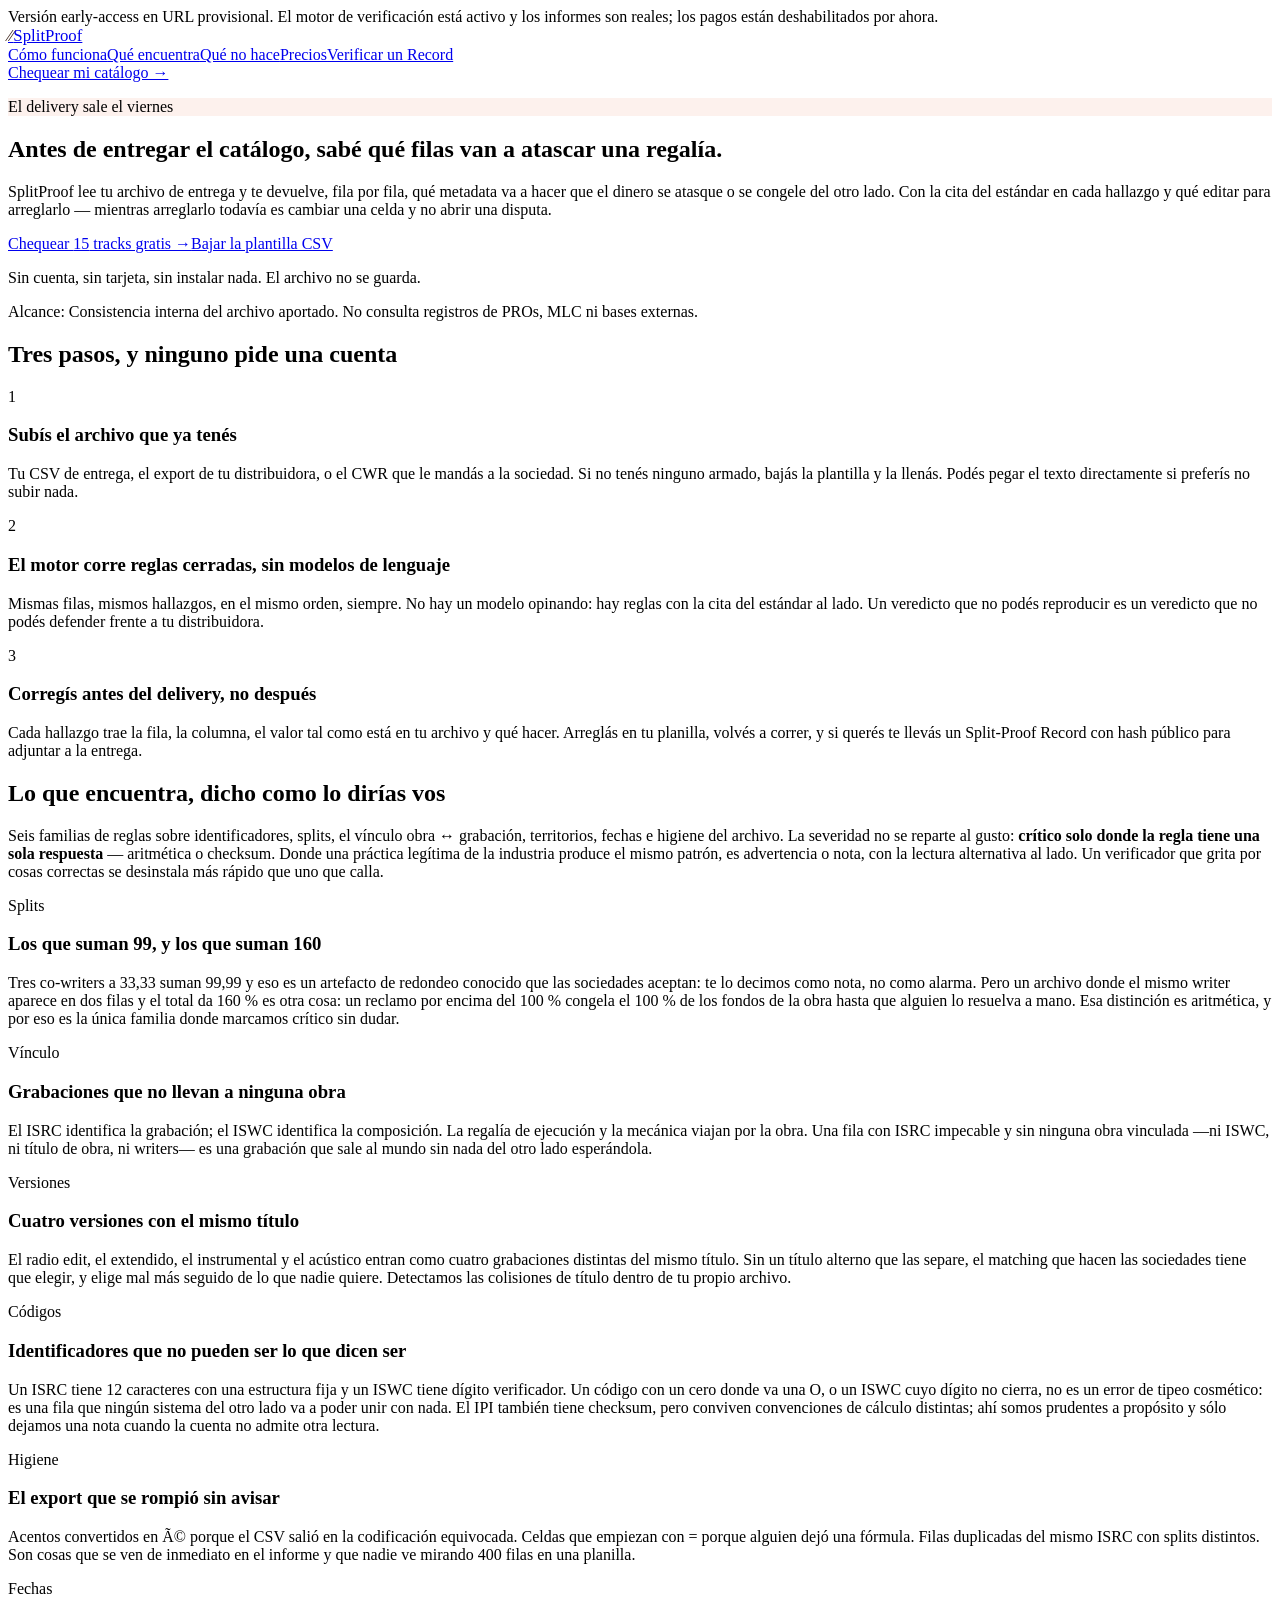
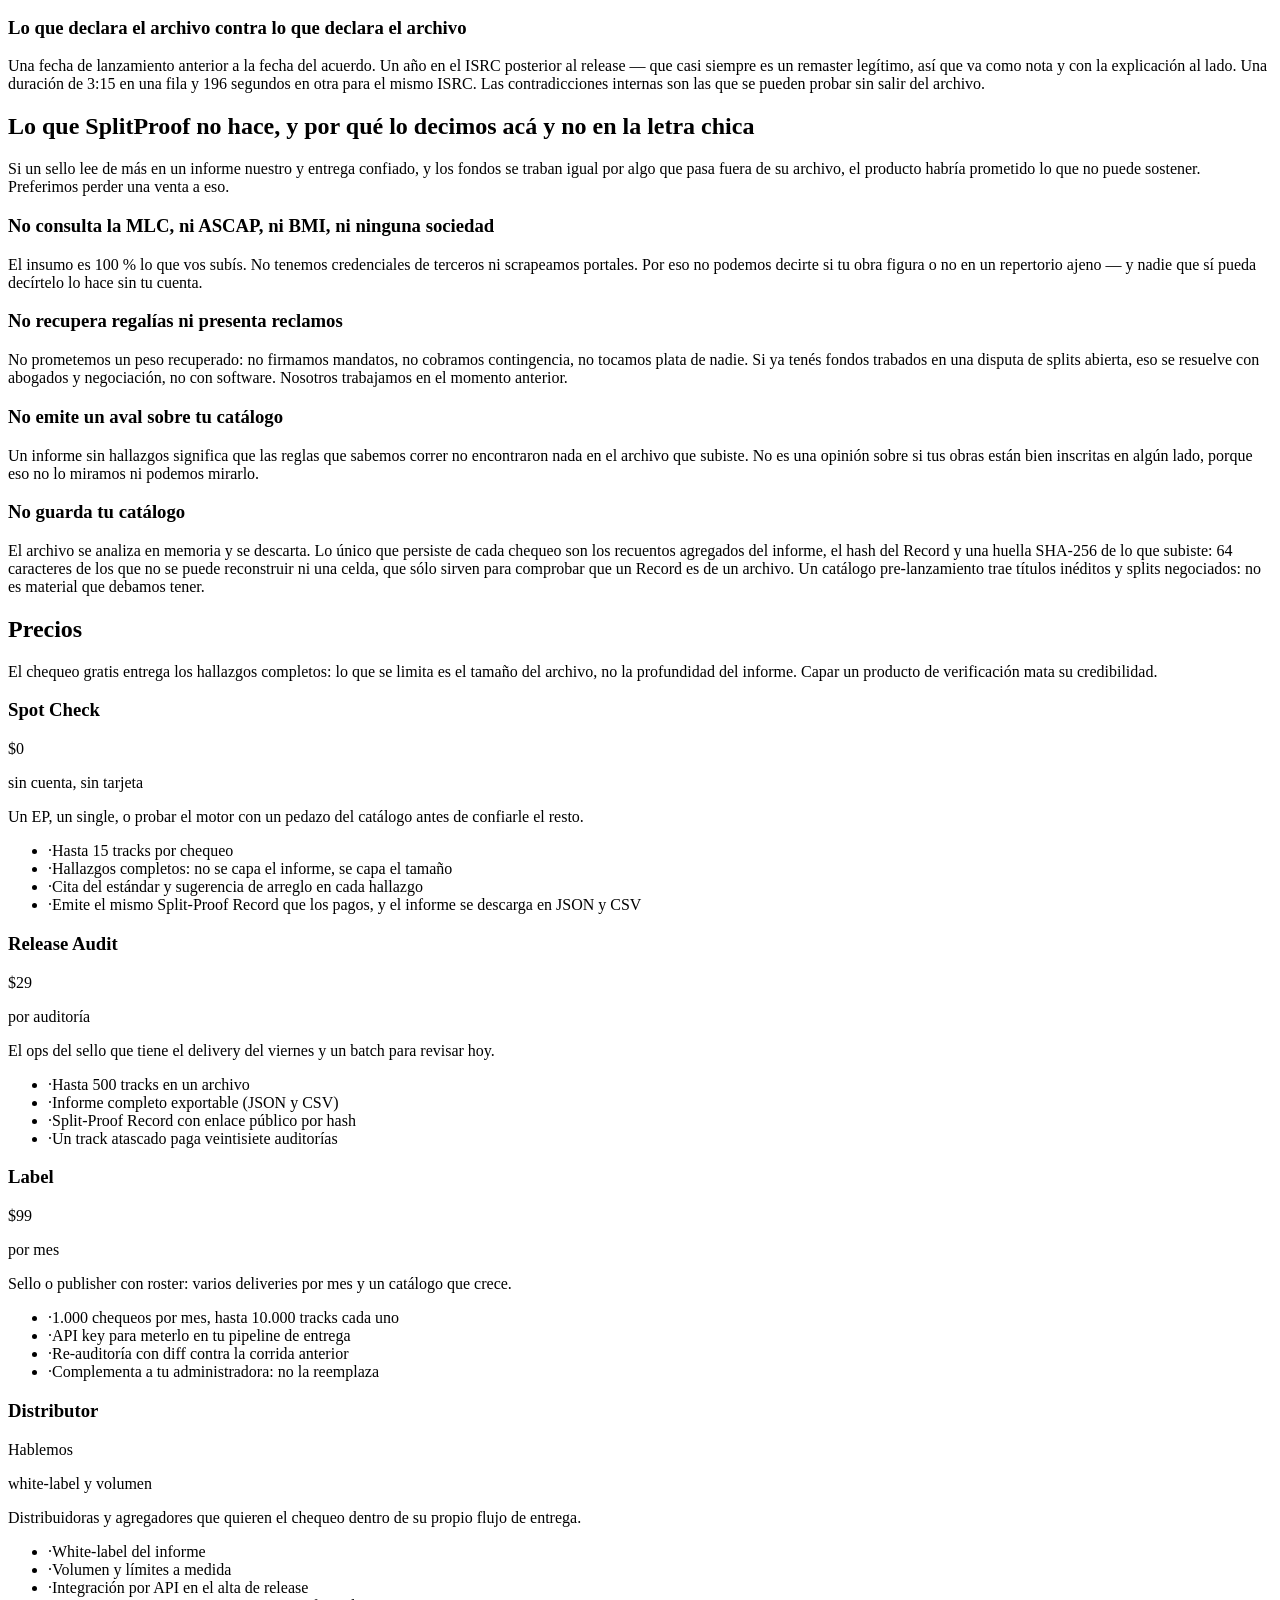
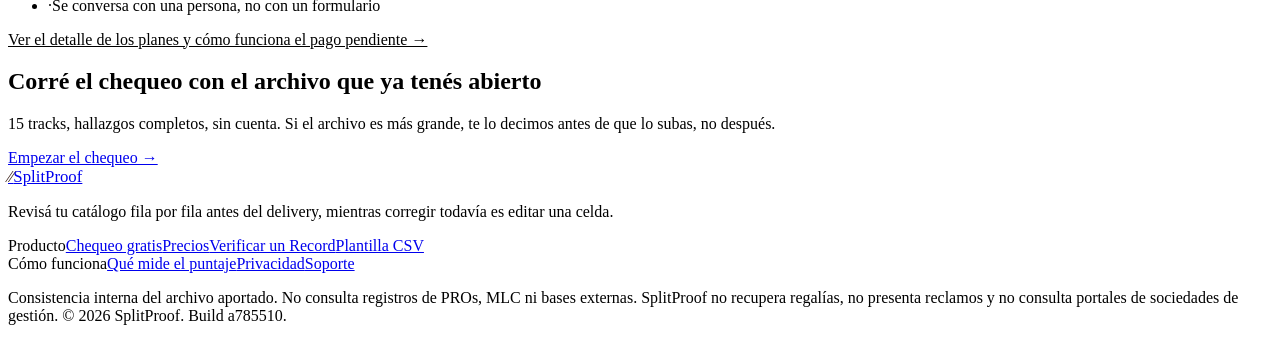
==== commit f5393e92: "deploy splitproof @ a785510 Build estatico de freakiedogs-oss/splitproof commit a785510d5f7652ee3559" ====
--- a/index.html
+++ b/index.html
@@ -1 +1 @@
-<!DOCTYPE html><html lang="es"><head><meta charSet="utf-8"/><meta name="viewport" content="width=device-width, initial-scale=1"/><link rel="stylesheet" href="/splitproof-web/_next/static/chunks/0pb9f9sqs76sk.css" data-precedence="next"/><link rel="preload" as="script" fetchPriority="low" href="/splitproof-web/_next/static/chunks/3z5q_p4msz2ha.js"/><script src="/splitproof-web/_next/static/chunks/15orcrkp-_9ct.js" async=""></script><script src="/splitproof-web/_next/static/chunks/25o46h8mdjlrg.js" async=""></script><script src="/splitproof-web/_next/static/chunks/3qiqgl94gov5d.js" async=""></script><script src="/splitproof-web/_next/static/chunks/turbopack-0y7dqtr_ab9f3.js" async=""></script><script src="/splitproof-web/_next/static/chunks/05-c3ty_6dwfk.js" async=""></script><script src="/splitproof-web/_next/static/chunks/14mrh2-p_w84d.js" async=""></script><script src="/splitproof-web/_next/static/chunks/1rxncug86bump.js" async=""></script><meta name="splitproof-build" content="296f08c"/><title>SplitProof — Verificación de metadata antes de entregar el catálogo</title><meta name="description" content="SplitProof revisa tu catálogo antes de entregarlo a la distribuidora y te dice, fila por fila, qué metadata va a hacer que una regalía se atasque: splits que no suman 100, códigos con checksum inválido, grabaciones sin obra vinculada, versiones sin título alterno. Determinista, con la cita del estándar en cada hallazgo."/><meta name="keywords" content="metadata musical,split sheet,ISRC ISWC IPI,entrega de catálogo,sello indie,publisher,CWR,regalías atascadas"/><meta name="robots" content="noindex"/><link rel="canonical" href="https://freakiedogs-oss.github.io/splitproof-web/"/><meta property="og:title" content="SplitProof — Verificación de metadata antes de entregar el catálogo"/><meta property="og:description" content="Revisá tu catálogo fila por fila antes del delivery, mientras corregir todavía es editar una celda."/><meta property="og:url" content="https://freakiedogs-oss.github.io/splitproof-web/"/><meta property="og:site_name" content="SplitProof"/><meta property="og:locale" content="es_419"/><meta property="og:type" content="website"/><meta name="twitter:card" content="summary_large_image"/><meta name="twitter:title" content="SplitProof — Verificación de metadata antes de entregar el catálogo"/><meta name="twitter:description" content="Revisá tu catálogo fila por fila antes del delivery, mientras corregir todavía es editar una celda."/><script src="/splitproof-web/_next/static/chunks/0cz1d0mv5g_q7.js" noModule=""></script></head><body><div hidden=""><!--$--><!--/$--></div><div class="no-print border-b border-[#c7d2e8] bg-[#eef2fb] px-5 py-2 text-center text-xs leading-relaxed text-[#33415c]">Versión early-access en URL provisional. El motor de verificación está activo y los informes son reales; los pagos están deshabilitados por ahora.</div><header class="no-print sticky top-0 z-40 border-b border-line bg-paper/90 backdrop-blur"><nav class="mx-auto flex max-w-6xl items-center justify-between px-5 py-3"><a class="inline-flex items-center gap-2 font-semibold tracking-tight" href="/splitproof-web/"><span aria-hidden="true" class="inline-flex h-7 w-7 items-center justify-center rounded-md text-sm font-bold" style="background:var(--brand);color:#2a0f06">⁄⁄</span><span class="text-ink" style="font-size:1.05rem">Split<span style="color:var(--brand-deep)">Proof</span></span></a><div class="hidden items-center gap-6 text-sm text-muted lg:flex"><a href="/splitproof-web/#como-funciona" class="hover:text-ink">Cómo funciona</a><a href="/splitproof-web/#dolores" class="hover:text-ink">Qué encuentra</a><a href="/splitproof-web/#alcance" class="hover:text-ink">Qué no hace</a><a class="hover:text-ink" href="/splitproof-web/pricing/">Precios</a><a class="hover:text-ink" href="/splitproof-web/verify/">Verificar un Record</a></div><a class="rounded-lg px-3.5 py-2 text-sm font-semibold text-white" style="background:var(--ink)" href="/splitproof-web/check/">Chequear mi catálogo →</a></nav></header><main><section class="mx-auto max-w-6xl px-5 pb-16 pt-14 md:pt-20"><p class="inline-block rounded-full px-3 py-1 text-xs font-semibold uppercase tracking-wide" style="background:#fdf1ed;color:var(--brand-deep)">El delivery sale el viernes</p><h1 class="mt-5 max-w-3xl text-4xl font-semibold leading-[1.08] tracking-tight md:text-6xl">Antes de entregar el catálogo, sabé qué filas van a atascar una regalía.</h1><p class="mt-5 max-w-2xl text-lg leading-relaxed text-muted">SplitProof lee tu archivo de entrega y te devuelve, fila por fila, qué metadata va a hacer que el dinero se atasque o se congele del otro lado. Con la cita del estándar en cada hallazgo y qué editar para arreglarlo — mientras arreglarlo todavía es cambiar una celda y no abrir una disputa.</p><div class="mt-8 flex flex-wrap items-center gap-4"><a class="rounded-lg px-5 py-3 text-base font-semibold text-white" style="background:var(--ink)" href="/splitproof-web/check/">Chequear <!-- -->15<!-- --> tracks gratis →</a><a href="/splitproof-web/plantilla.csv" download="" class="rounded-lg border border-ink/20 bg-white px-5 py-3 text-base font-semibold">Bajar la plantilla CSV</a></div><p class="mt-3 text-sm text-muted">Sin cuenta, sin tarjeta, sin instalar nada. El archivo no se guarda.</p><div class="mt-10 max-w-3xl rounded-xl border border-line bg-white p-5"><p class="text-xs leading-relaxed text-muted "><span class="font-semibold text-ink">Alcance:</span> <!-- -->Consistencia interna del archivo aportado. No consulta registros de PROs, MLC ni bases externas.</p></div></section><section id="como-funciona" class="border-y border-line bg-white"><div class="mx-auto max-w-6xl px-5 py-16"><h2 class="text-2xl font-semibold tracking-tight md:text-3xl">Tres pasos, y ninguno pide una cuenta</h2><div class="mt-10 grid gap-8 md:grid-cols-3"><div><span aria-hidden="true" class="inline-flex h-9 w-9 items-center justify-center rounded-full text-sm font-bold text-white" style="background:var(--brand-deep)">1</span><h3 class="mt-4 text-lg font-semibold leading-snug">Subís el archivo que ya tenés</h3><p class="mt-2 text-sm leading-relaxed text-muted">Tu CSV de entrega, el export de tu distribuidora, o el CWR que le mandás a la sociedad. Si no tenés ninguno armado, bajás la plantilla y la llenás. Podés pegar el texto directamente si preferís no subir nada.</p></div><div><span aria-hidden="true" class="inline-flex h-9 w-9 items-center justify-center rounded-full text-sm font-bold text-white" style="background:var(--brand-deep)">2</span><h3 class="mt-4 text-lg font-semibold leading-snug">El motor corre reglas cerradas, sin modelos de lenguaje</h3><p class="mt-2 text-sm leading-relaxed text-muted">Mismas filas, mismos hallazgos, en el mismo orden, siempre. No hay un modelo opinando: hay reglas con la cita del estándar al lado. Un veredicto que no podés reproducir es un veredicto que no podés defender frente a tu distribuidora.</p></div><div><span aria-hidden="true" class="inline-flex h-9 w-9 items-center justify-center rounded-full text-sm font-bold text-white" style="background:var(--brand-deep)">3</span><h3 class="mt-4 text-lg font-semibold leading-snug">Corregís antes del delivery, no después</h3><p class="mt-2 text-sm leading-relaxed text-muted">Cada hallazgo trae la fila, la columna, el valor tal como está en tu archivo y qué hacer. Arreglás en tu planilla, volvés a correr, y si querés te llevás un Split-Proof Record con hash público para adjuntar a la entrega.</p></div></div></div></section><section id="dolores" class="mx-auto max-w-6xl px-5 py-16"><h2 class="max-w-3xl text-2xl font-semibold tracking-tight md:text-3xl">Lo que encuentra, dicho como lo dirías vos</h2><p class="mt-3 max-w-2xl text-sm leading-relaxed text-muted">Seis familias de reglas sobre identificadores, splits, el vínculo obra ↔ grabación, territorios, fechas e higiene del archivo. La severidad no se reparte al gusto:<!-- --> <strong class="text-ink">crítico solo donde la regla tiene una sola respuesta</strong> — aritmética o checksum. Donde una práctica legítima de la industria produce el mismo patrón, es advertencia o nota, con la lectura alternativa al lado. Un verificador que grita por cosas correctas se desinstala más rápido que uno que calla.</p><div class="mt-10 grid gap-6 md:grid-cols-2 lg:grid-cols-3"><article class="rounded-xl border border-line bg-white p-5"><p class="text-xs font-semibold uppercase tracking-wide" style="color:var(--brand-deep)">Splits</p><h3 class="mt-2 text-base font-semibold leading-snug">Los que suman 99, y los que suman 160</h3><p class="mt-2 text-sm leading-relaxed text-muted">Tres co-writers a 33,33 suman 99,99 y eso es un artefacto de redondeo conocido que las sociedades aceptan: te lo decimos como nota, no como alarma. Pero un archivo donde el mismo writer aparece en dos filas y el total da 160 % es otra cosa: un reclamo por encima del 100 % congela el 100 % de los fondos de la obra hasta que alguien lo resuelva a mano. Esa distinción es aritmética, y por eso es la única familia donde marcamos crítico sin dudar.</p></article><article class="rounded-xl border border-line bg-white p-5"><p class="text-xs font-semibold uppercase tracking-wide" style="color:var(--brand-deep)">Vínculo</p><h3 class="mt-2 text-base font-semibold leading-snug">Grabaciones que no llevan a ninguna obra</h3><p class="mt-2 text-sm leading-relaxed text-muted">El ISRC identifica la grabación; el ISWC identifica la composición. La regalía de ejecución y la mecánica viajan por la obra. Una fila con ISRC impecable y sin ninguna obra vinculada —ni ISWC, ni título de obra, ni writers— es una grabación que sale al mundo sin nada del otro lado esperándola.</p></article><article class="rounded-xl border border-line bg-white p-5"><p class="text-xs font-semibold uppercase tracking-wide" style="color:var(--brand-deep)">Versiones</p><h3 class="mt-2 text-base font-semibold leading-snug">Cuatro versiones con el mismo título</h3><p class="mt-2 text-sm leading-relaxed text-muted">El radio edit, el extendido, el instrumental y el acústico entran como cuatro grabaciones distintas del mismo título. Sin un título alterno que las separe, el matching que hacen las sociedades tiene que elegir, y elige mal más seguido de lo que nadie quiere. Detectamos las colisiones de título dentro de tu propio archivo.</p></article><article class="rounded-xl border border-line bg-white p-5"><p class="text-xs font-semibold uppercase tracking-wide" style="color:var(--brand-deep)">Códigos</p><h3 class="mt-2 text-base font-semibold leading-snug">Identificadores que no pueden ser lo que dicen ser</h3><p class="mt-2 text-sm leading-relaxed text-muted">Un ISRC tiene 12 caracteres con una estructura fija y un ISWC tiene dígito verificador. Un código con un cero donde va una O, o un ISWC cuyo dígito no cierra, no es un error de tipeo cosmético: es una fila que ningún sistema del otro lado va a poder unir con nada. El IPI también tiene checksum, pero conviven convenciones de cálculo distintas; ahí somos prudentes a propósito y sólo dejamos una nota cuando la cuenta no admite otra lectura.</p></article><article class="rounded-xl border border-line bg-white p-5"><p class="text-xs font-semibold uppercase tracking-wide" style="color:var(--brand-deep)">Higiene</p><h3 class="mt-2 text-base font-semibold leading-snug">El export que se rompió sin avisar</h3><p class="mt-2 text-sm leading-relaxed text-muted">Acentos convertidos en Ã© porque el CSV salió en la codificación equivocada. Celdas que empiezan con = porque alguien dejó una fórmula. Filas duplicadas del mismo ISRC con splits distintos. Son cosas que se ven de inmediato en el informe y que nadie ve mirando 400 filas en una planilla.</p></article><article class="rounded-xl border border-line bg-white p-5"><p class="text-xs font-semibold uppercase tracking-wide" style="color:var(--brand-deep)">Fechas</p><h3 class="mt-2 text-base font-semibold leading-snug">Lo que declara el archivo contra lo que declara el archivo</h3><p class="mt-2 text-sm leading-relaxed text-muted">Una fecha de lanzamiento anterior a la fecha del acuerdo. Un año en el ISRC posterior al release — que casi siempre es un remaster legítimo, así que va como nota y con la explicación al lado. Una duración de 3:15 en una fila y 196 segundos en otra para el mismo ISRC. Las contradicciones internas son las que se pueden probar sin salir del archivo.</p></article></div></section><section id="alcance" class="border-y border-line" style="background:var(--ink)"><div class="mx-auto max-w-6xl px-5 py-16 text-white"><h2 class="max-w-3xl text-2xl font-semibold tracking-tight md:text-3xl">Lo que SplitProof no hace, y por qué lo decimos acá y no en la letra chica</h2><p class="mt-3 max-w-2xl text-sm leading-relaxed text-white/60">Si un sello lee de más en un informe nuestro y entrega confiado, y los fondos se traban igual por algo que pasa fuera de su archivo, el producto habría prometido lo que no puede sostener. Preferimos perder una venta a eso.</p><div class="mt-10 grid gap-6 md:grid-cols-2"><div class="rounded-xl border border-white/10 bg-white/5 p-5"><h3 class="text-base font-semibold leading-snug">No consulta la MLC, ni ASCAP, ni BMI, ni ninguna sociedad</h3><p class="mt-2 text-sm leading-relaxed text-white/60">El insumo es 100 % lo que vos subís. No tenemos credenciales de terceros ni scrapeamos portales. Por eso no podemos decirte si tu obra figura o no en un repertorio ajeno — y nadie que sí pueda decírtelo lo hace sin tu cuenta.</p></div><div class="rounded-xl border border-white/10 bg-white/5 p-5"><h3 class="text-base font-semibold leading-snug">No recupera regalías ni presenta reclamos</h3><p class="mt-2 text-sm leading-relaxed text-white/60">No prometemos un peso recuperado: no firmamos mandatos, no cobramos contingencia, no tocamos plata de nadie. Si ya tenés fondos trabados en una disputa de splits abierta, eso se resuelve con abogados y negociación, no con software. Nosotros trabajamos en el momento anterior.</p></div><div class="rounded-xl border border-white/10 bg-white/5 p-5"><h3 class="text-base font-semibold leading-snug">No emite un aval sobre tu catálogo</h3><p class="mt-2 text-sm leading-relaxed text-white/60">Un informe sin hallazgos significa que las reglas que sabemos correr no encontraron nada en el archivo que subiste. No es una opinión sobre si tus obras están bien inscritas en algún lado, porque eso no lo miramos ni podemos mirarlo.</p></div><div class="rounded-xl border border-white/10 bg-white/5 p-5"><h3 class="text-base font-semibold leading-snug">No guarda tu catálogo</h3><p class="mt-2 text-sm leading-relaxed text-white/60">El archivo se analiza en memoria y se descarta. Lo único que persiste de cada chequeo son los recuentos agregados del informe, el hash del Record y una huella SHA-256 de lo que subiste: 64 caracteres de los que no se puede reconstruir ni una celda, que sólo sirven para comprobar que un Record es de un archivo. Un catálogo pre-lanzamiento trae títulos inéditos y splits negociados: no es material que debamos tener.</p></div></div></div></section><section id="precios" class="mx-auto max-w-6xl px-5 py-16"><h2 class="text-2xl font-semibold tracking-tight md:text-3xl">Precios</h2><p class="mt-3 max-w-2xl text-sm leading-relaxed text-muted">El chequeo gratis entrega los hallazgos completos: lo que se limita es el tamaño del archivo, no la profundidad del informe. Capar un producto de verificación mata su credibilidad.</p><div class="mt-10 grid gap-5 md:grid-cols-2 lg:grid-cols-4"><div class="flex flex-col rounded-xl border bg-white p-5" style="border-color:var(--line);border-width:1px"><h3 class="text-base font-semibold">Spot Check</h3><p class="mt-2 text-3xl font-semibold tracking-tight">$0</p><p class="text-xs text-muted">sin cuenta, sin tarjeta</p><p class="mt-3 text-sm leading-relaxed text-muted">Un EP, un single, o probar el motor con un pedazo del catálogo antes de confiarle el resto.</p><ul class="mt-4 flex-1 space-y-1.5 text-sm"><li class="flex gap-2 leading-snug"><span aria-hidden="true" style="color:var(--brand-deep)">·</span><span>Hasta 15 tracks por chequeo</span></li><li class="flex gap-2 leading-snug"><span aria-hidden="true" style="color:var(--brand-deep)">·</span><span>Hallazgos completos: no se capa el informe, se capa el tamaño</span></li><li class="flex gap-2 leading-snug"><span aria-hidden="true" style="color:var(--brand-deep)">·</span><span>Cita del estándar y sugerencia de arreglo en cada hallazgo</span></li><li class="flex gap-2 leading-snug"><span aria-hidden="true" style="color:var(--brand-deep)">·</span><span>Emite el mismo Split-Proof Record que los pagos, y el informe se descarga en JSON y CSV</span></li></ul></div><div class="flex flex-col rounded-xl border bg-white p-5" style="border-color:var(--brand-deep);border-width:2px"><h3 class="text-base font-semibold">Release Audit</h3><p class="mt-2 text-3xl font-semibold tracking-tight">$29</p><p class="text-xs text-muted">por auditoría</p><p class="mt-3 text-sm leading-relaxed text-muted">El ops del sello que tiene el delivery del viernes y un batch para revisar hoy.</p><ul class="mt-4 flex-1 space-y-1.5 text-sm"><li class="flex gap-2 leading-snug"><span aria-hidden="true" style="color:var(--brand-deep)">·</span><span>Hasta 500 tracks en un archivo</span></li><li class="flex gap-2 leading-snug"><span aria-hidden="true" style="color:var(--brand-deep)">·</span><span>Informe completo exportable (JSON y CSV)</span></li><li class="flex gap-2 leading-snug"><span aria-hidden="true" style="color:var(--brand-deep)">·</span><span>Split-Proof Record con enlace público por hash</span></li><li class="flex gap-2 leading-snug"><span aria-hidden="true" style="color:var(--brand-deep)">·</span><span>Un track atascado paga veintisiete auditorías</span></li></ul></div><div class="flex flex-col rounded-xl border bg-white p-5" style="border-color:var(--line);border-width:1px"><h3 class="text-base font-semibold">Label</h3><p class="mt-2 text-3xl font-semibold tracking-tight">$99</p><p class="text-xs text-muted">por mes</p><p class="mt-3 text-sm leading-relaxed text-muted">Sello o publisher con roster: varios deliveries por mes y un catálogo que crece.</p><ul class="mt-4 flex-1 space-y-1.5 text-sm"><li class="flex gap-2 leading-snug"><span aria-hidden="true" style="color:var(--brand-deep)">·</span><span>1.000 chequeos por mes, hasta 10.000 tracks cada uno</span></li><li class="flex gap-2 leading-snug"><span aria-hidden="true" style="color:var(--brand-deep)">·</span><span>API key para meterlo en tu pipeline de entrega</span></li><li class="flex gap-2 leading-snug"><span aria-hidden="true" style="color:var(--brand-deep)">·</span><span>Re-auditoría con diff contra la corrida anterior</span></li><li class="flex gap-2 leading-snug"><span aria-hidden="true" style="color:var(--brand-deep)">·</span><span>Complementa a tu administradora: no la reemplaza</span></li></ul></div><div class="flex flex-col rounded-xl border bg-white p-5" style="border-color:var(--line);border-width:1px"><h3 class="text-base font-semibold">Distributor</h3><p class="mt-2 text-3xl font-semibold tracking-tight">Hablemos</p><p class="text-xs text-muted">white-label y volumen</p><p class="mt-3 text-sm leading-relaxed text-muted">Distribuidoras y agregadores que quieren el chequeo dentro de su propio flujo de entrega.</p><ul class="mt-4 flex-1 space-y-1.5 text-sm"><li class="flex gap-2 leading-snug"><span aria-hidden="true" style="color:var(--brand-deep)">·</span><span>White-label del informe</span></li><li class="flex gap-2 leading-snug"><span aria-hidden="true" style="color:var(--brand-deep)">·</span><span>Volumen y límites a medida</span></li><li class="flex gap-2 leading-snug"><span aria-hidden="true" style="color:var(--brand-deep)">·</span><span>Integración por API en el alta de release</span></li><li class="flex gap-2 leading-snug"><span aria-hidden="true" style="color:var(--brand-deep)">·</span><span>Se conversa con una persona, no con un formulario</span></li></ul></div></div><p class="mt-6 text-sm"><a class="font-semibold underline" style="color:var(--brand-deep)" href="/splitproof-web/pricing/">Ver el detalle de los planes y cómo funciona el pago pendiente →</a></p></section><section class="border-t border-line bg-white"><div class="mx-auto max-w-3xl px-5 py-16 text-center"><h2 class="text-2xl font-semibold tracking-tight md:text-3xl">Corré el chequeo con el archivo que ya tenés abierto</h2><p class="mt-3 text-sm leading-relaxed text-muted">15<!-- --> tracks, hallazgos completos, sin cuenta. Si el archivo es más grande, te lo decimos antes de que lo subas, no después.</p><a class="mt-8 inline-block rounded-lg px-5 py-3 text-base font-semibold text-white" style="background:var(--ink)" href="/splitproof-web/check/">Empezar el chequeo →</a></div></section></main><footer class="mt-24 border-t border-line text-white/70" style="background:var(--ink)"><div class="mx-auto max-w-6xl px-5 py-12"><div class="flex flex-col justify-between gap-8 md:flex-row"><div class="max-w-sm"><a class="inline-flex items-center gap-2 font-semibold tracking-tight" href="/splitproof-web/"><span aria-hidden="true" class="inline-flex h-7 w-7 items-center justify-center rounded-md text-sm font-bold" style="background:var(--brand);color:#2a0f06">⁄⁄</span><span class="text-white" style="font-size:1.05rem">Split<span style="color:var(--brand)">Proof</span></span></a><p class="mt-3 text-sm leading-relaxed text-white/60">Revisá tu catálogo fila por fila antes del delivery, mientras corregir todavía es editar una celda.</p></div><div class="flex flex-wrap gap-12 text-sm"><div class="flex flex-col gap-2"><span class="text-white/40">Producto</span><a class="hover:text-white" href="/splitproof-web/check/">Chequeo gratis</a><a class="hover:text-white" href="/splitproof-web/pricing/">Precios</a><a class="hover:text-white" href="/splitproof-web/verify/">Verificar un Record</a><a href="/splitproof-web/plantilla.csv" class="hover:text-white" download="">Plantilla CSV</a></div><div class="flex flex-col gap-2"><span class="text-white/40">Cómo funciona</span><a class="hover:text-white" href="/splitproof-web/metodo/">Qué mide el puntaje</a><a class="hover:text-white" href="/splitproof-web/privacidad/">Privacidad</a><a class="hover:text-white" href="/splitproof-web/soporte/">Soporte</a></div></div></div><p class="mt-10 border-t border-white/10 pt-6 text-xs leading-relaxed text-white/40">Consistencia interna del archivo aportado. No consulta registros de PROs, MLC ni bases externas.<!-- --> SplitProof no recupera regalías, no presenta reclamos y no consulta portales de sociedades de gestión. © 2026 SplitProof. Build<!-- --> <span class="font-mono">296f08c</span>.</p></div></footer><!--$--><!--/$--><script src="/splitproof-web/_next/static/chunks/3z5q_p4msz2ha.js" id="_R_" async=""></script><script>(self.__next_f=self.__next_f||[]).push([0])</script><script>self.__next_f.push([1,"1:\"$Sreact.fragment\"\n2:I[39756,[\"/splitproof-web/_next/static/chunks/05-c3ty_6dwfk.js\",\"/splitproof-web/_next/static/chunks/14mrh2-p_w84d.js\"],\"default\"]\n3:I[37457,[\"/splitproof-web/_next/static/chunks/05-c3ty_6dwfk.js\",\"/splitproof-web/_next/static/chunks/14mrh2-p_w84d.js\"],\"default\"]\n4:I[22016,[\"/splitproof-web/_next/static/chunks/05-c3ty_6dwfk.js\",\"/splitproof-web/_next/static/chunks/14mrh2-p_w84d.js\",\"/splitproof-web/_next/static/chunks/1rxncug86bump.js\"],\"\"]\nb:I[68027,[\"/splitproof-web/_next/static/chunks/05-c3ty_6dwfk.js\",\"/splitproof-web/_next/static/chunks/14mrh2-p_w84d.js\"],\"default\",1]\n:HL[\"/splitproof-web/_next/static/chunks/0pb9f9sqs76sk.css\",\"style\"]\n"])</script><script>self.__next_f.push([1,"0:{\"P\":null,\"c\":[\"\",\"\"],\"q\":\"\",\"i\":false,\"f\":[[[\"\",{\"children\":[\"__PAGE__\",{}]},\"$undefined\",\"$undefined\",16],[[\"$\",\"$1\",\"c\",{\"children\":[[[\"$\",\"link\",\"0\",{\"rel\":\"stylesheet\",\"href\":\"/splitproof-web/_next/static/chunks/0pb9f9sqs76sk.css\",\"precedence\":\"next\",\"crossOrigin\":\"$undefined\",\"nonce\":\"$undefined\"}],[\"$\",\"script\",\"script-0\",{\"src\":\"/splitproof-web/_next/static/chunks/05-c3ty_6dwfk.js\",\"async\":true,\"nonce\":\"$undefined\"}],[\"$\",\"script\",\"script-1\",{\"src\":\"/splitproof-web/_next/static/chunks/14mrh2-p_w84d.js\",\"async\":true,\"nonce\":\"$undefined\"}]],[\"$\",\"html\",null,{\"lang\":\"es\",\"children\":[[\"$\",\"head\",null,{\"children\":[\"$\",\"meta\",null,{\"name\":\"splitproof-build\",\"content\":\"296f08c\"}]}],[\"$\",\"body\",null,{\"children\":[\"$\",\"$L2\",null,{\"parallelRouterKey\":\"children\",\"error\":\"$undefined\",\"errorStyles\":\"$undefined\",\"errorScripts\":\"$undefined\",\"template\":[\"$\",\"$L3\",null,{}],\"templateStyles\":\"$undefined\",\"templateScripts\":\"$undefined\",\"notFound\":[[null,[\"$\",\"div\",null,{\"className\":\"no-print border-b border-[#c7d2e8] bg-[#eef2fb] px-5 py-2 text-center text-xs leading-relaxed text-[#33415c]\",\"children\":\"Versión early-access en URL provisional. El motor de verificación está activo y los informes son reales; los pagos están deshabilitados por ahora.\"}],[\"$\",\"header\",null,{\"className\":\"no-print sticky top-0 z-40 border-b border-line bg-paper/90 backdrop-blur\",\"children\":[\"$\",\"nav\",null,{\"className\":\"mx-auto flex max-w-6xl items-center justify-between px-5 py-3\",\"children\":[[\"$\",\"$L4\",null,{\"href\":\"/\",\"className\":\"inline-flex items-center gap-2 font-semibold tracking-tight\",\"children\":[[\"$\",\"span\",null,{\"aria-hidden\":true,\"className\":\"inline-flex h-7 w-7 items-center justify-center rounded-md text-sm font-bold\",\"style\":{\"background\":\"var(--brand)\",\"color\":\"#2a0f06\"},\"children\":\"⁄⁄\"}],[\"$\",\"span\",null,{\"className\":\"text-ink\",\"style\":{\"fontSize\":\"1.05rem\"},\"children\":[\"Split\",[\"$\",\"span\",null,{\"style\":{\"color\":\"var(--brand-deep)\"},\"children\":\"Proof\"}]]}]]}],[\"$\",\"div\",null,{\"className\":\"hidden items-center gap-6 text-sm text-muted lg:flex\",\"children\":[[\"$\",\"a\",null,{\"href\":\"/splitproof-web/#como-funciona\",\"className\":\"hover:text-ink\",\"children\":\"Cómo funciona\"}],[\"$\",\"a\",null,{\"href\":\"/splitproof-web/#dolores\",\"className\":\"hover:text-ink\",\"children\":\"Qué encuentra\"}],[\"$\",\"a\",null,{\"href\":\"/splitproof-web/#alcance\",\"className\":\"hover:text-ink\",\"children\":\"Qué no hace\"}],[\"$\",\"$L4\",null,{\"href\":\"/pricing\",\"className\":\"hover:text-ink\",\"children\":\"Precios\"}],[\"$\",\"$L4\",null,{\"href\":\"/verify\",\"className\":\"hover:text-ink\",\"children\":\"Verificar un Record\"}]]}],[\"$\",\"$L4\",null,{\"href\":\"/check\",\"className\":\"rounded-lg px-3.5 py-2 text-sm font-semibold text-white\",\"style\":{\"background\":\"var(--ink)\"},\"children\":\"Chequear mi catálogo →\"}]]}]}],[\"$\",\"main\",null,{\"className\":\"mx-auto max-w-3xl px-5 py-16\",\"children\":[[\"$\",\"p\",null,{\"className\":\"text-xs font-semibold uppercase tracking-wide\",\"style\":{\"color\":\"var(--brand-deep)\"},\"children\":\"404\"}],[\"$\",\"h1\",null,{\"className\":\"mt-2 text-3xl font-semibold tracking-tight\",\"children\":\"Esa página no existe\"}],[\"$\",\"p\",null,{\"className\":\"mt-4 text-base leading-relaxed text-muted\",\"children\":[\"Si venías siguiendo un enlace a un Split-Proof Record con el hash en la dirección, esa forma de URL ya no se sirve acá: la verificación vive en\",\" \",[\"$\",\"$L4\",null,{\"href\":\"/verify\",\"className\":\"underline\",\"style\":{\"color\":\"var(--brand-deep)\"},\"children\":\"/verify\"}],\", donde podés pegar el hash completo y comprobarlo igual.\"]}],[\"$\",\"div\",null,{\"className\":\"mt-8 flex flex-wrap gap-4\",\"children\":[[\"$\",\"$L4\",null,{\"href\":\"/verify\",\"className\":\"rounded-lg px-5 py-3 text-base font-semibold text-white\",\"style\":{\"background\":\"var(--ink)\"},\"children\":\"Verificar un Record →\"}],[\"$\",\"$L4\",null,{\"href\":\"/check\",\"className\":\"rounded-lg border border-ink/20 bg-white px-5 py-3 text-base font-semibold\",\"children\":\"Chequear un catálogo\"}]]}]]}],[\"$\",\"footer\",null,{\"className\":\"mt-24 border-t border-line text-white/70\",\"style\":{\"background\":\"var(--ink)\"},\"children\":[\"$\",\"div\",null,{\"className\":\"mx-auto max-w-6xl px-5 py-12\",\"children\":[[\"$\",\"div\",null,{\"className\":\"flex flex-col justify-between gap-8 md:flex-row\",\"children\":[[\"$\",\"div\",null,{\"className\":\"max-w-sm\",\"children\":[[\"$\",\"$L4\",null,{\"href\":\"/\",\"className\":\"inline-flex items-center gap-2 font-semibold tracking-tight\",\"children\":[[\"$\",\"span\",null,{\"aria-hidden\":true,\"className\":\"inline-flex h-7 w-7 items-center justify-center rounded-md text-sm font-bold\",\"style\":{\"background\":\"var(--brand)\",\"color\":\"#2a0f06\"},\"children\":\"⁄⁄\"}],\"$L5\"]}],\"$L6\"]}],\"$L7\"]}],\"$L8\"]}]}]],[]],\"forbidden\":\"$undefined\",\"unauthorized\":\"$undefined\"}]}]]}]]}],{\"children\":[\"$L9\",{},null,false,null]},null,false,null],\"$La\",false]],\"m\":\"$undefined\",\"G\":[\"$b\",[\"$Lc\"]],\"S\":true,\"h\":null,\"s\":\"$undefined\",\"l\":\"$undefined\",\"p\":\"$undefined\",\"d\":\"$undefined\",\"b\":\"GJf84LhaVYLpETqnV7ovE\"}\n"])</script><script>self.__next_f.push([1,"15:I[97367,[\"/splitproof-web/_next/static/chunks/05-c3ty_6dwfk.js\",\"/splitproof-web/_next/static/chunks/14mrh2-p_w84d.js\"],\"ViewportBoundary\"]\n17:I[97367,[\"/splitproof-web/_next/static/chunks/05-c3ty_6dwfk.js\",\"/splitproof-web/_next/static/chunks/14mrh2-p_w84d.js\"],\"MetadataBoundary\"]\n18:\"$Sreact.suspense\"\n5:[\"$\",\"span\",null,{\"className\":\"text-white\",\"style\":{\"fontSize\":\"1.05rem\"},\"children\":[\"Split\",[\"$\",\"span\",null,{\"style\":{\"color\":\"var(--brand)\"},\"children\":\"Proof\"}]]}]\n6:[\"$\",\"p\",null,{\"className\":\"mt-3 text-sm leading-relaxed text-white/60\",\"children\":\"Revisá tu catálogo fila por fila antes del delivery, mientras corregir todavía es editar una celda.\"}]\n7:[\"$\",\"div\",null,{\"className\":\"flex flex-wrap gap-12 text-sm\",\"children\":[[\"$\",\"div\",null,{\"className\":\"flex flex-col gap-2\",\"children\":[[\"$\",\"span\",null,{\"className\":\"text-white/40\",\"children\":\"Producto\"}],[\"$\",\"$L4\",null,{\"href\":\"/check\",\"className\":\"hover:text-white\",\"children\":\"Chequeo gratis\"}],[\"$\",\"$L4\",null,{\"href\":\"/pricing\",\"className\":\"hover:text-white\",\"children\":\"Precios\"}],[\"$\",\"$L4\",null,{\"href\":\"/verify\",\"className\":\"hover:text-white\",\"children\":\"Verificar un Record\"}],[\"$\",\"a\",null,{\"href\":\"/splitproof-web/plantilla.csv\",\"className\":\"hover:text-white\",\"download\":true,\"children\":\"Plantilla CSV\"}]]}],[\"$\",\"div\",null,{\"className\":\"flex flex-col gap-2\",\"children\":[[\"$\",\"span\",null,{\"className\":\"text-white/40\",\"children\":\"Cómo funciona\"}],[\"$\",\"$L4\",null,{\"href\":\"/metodo\",\"className\":\"hover:text-white\",\"children\":\"Qué mide el puntaje\"}],[\"$\",\"$L4\",null,{\"href\":\"/privacidad\",\"className\":\"hover:text-white\",\"children\":\"Privacidad\"}],[\"$\",\"$L4\",null,{\"href\":\"/soporte\",\"className\":\"hover:text-white\",\"children\":\"Soporte\"}]]}]]}]\n8:[\"$\",\"p\",null,{\"className\":\"mt-10 border-t border-white/10 pt-6 text-xs leading-relaxed text-white/40\",\"children\":[\"Consistencia interna del archivo aportado. No consulta registros de PROs, MLC ni bases externas.\",\" SplitProof no recupera regalías, no presenta reclamos y no consulta portales de sociedades de gestión. © 2026 SplitProof. Build\",\" \",[\"$\",\"span\",null,{\"className\":\"font-mono\",\"children\":\"296f08c\"}],\".\"]}]\n"])</script><script>self.__next_f.push([1,"9:[\"$\",\"$1\",\"c\",{\"children\":[[null,[\"$\",\"div\",null,{\"className\":\"no-print border-b border-[#c7d2e8] bg-[#eef2fb] px-5 py-2 text-center text-xs leading-relaxed text-[#33415c]\",\"children\":\"Versión early-access en URL provisional. El motor de verificación está activo y los informes son reales; los pagos están deshabilitados por ahora.\"}],[\"$\",\"header\",null,{\"className\":\"no-print sticky top-0 z-40 border-b border-line bg-paper/90 backdrop-blur\",\"children\":[\"$\",\"nav\",null,{\"className\":\"mx-auto flex max-w-6xl items-center justify-between px-5 py-3\",\"children\":[[\"$\",\"$L4\",null,{\"href\":\"/\",\"className\":\"inline-flex items-center gap-2 font-semibold tracking-tight\",\"children\":[[\"$\",\"span\",null,{\"aria-hidden\":true,\"className\":\"inline-flex h-7 w-7 items-center justify-center rounded-md text-sm font-bold\",\"style\":{\"background\":\"var(--brand)\",\"color\":\"#2a0f06\"},\"children\":\"⁄⁄\"}],[\"$\",\"span\",null,{\"className\":\"text-ink\",\"style\":{\"fontSize\":\"1.05rem\"},\"children\":[\"Split\",[\"$\",\"span\",null,{\"style\":{\"color\":\"var(--brand-deep)\"},\"children\":\"Proof\"}]]}]]}],[\"$\",\"div\",null,{\"className\":\"hidden items-center gap-6 text-sm text-muted lg:flex\",\"children\":[[\"$\",\"a\",null,{\"href\":\"/splitproof-web/#como-funciona\",\"className\":\"hover:text-ink\",\"children\":\"Cómo funciona\"}],[\"$\",\"a\",null,{\"href\":\"/splitproof-web/#dolores\",\"className\":\"hover:text-ink\",\"children\":\"Qué encuentra\"}],[\"$\",\"a\",null,{\"href\":\"/splitproof-web/#alcance\",\"className\":\"hover:text-ink\",\"children\":\"Qué no hace\"}],[\"$\",\"$L4\",null,{\"href\":\"/pricing\",\"className\":\"hover:text-ink\",\"children\":\"Precios\"}],[\"$\",\"$L4\",null,{\"href\":\"/verify\",\"className\":\"hover:text-ink\",\"children\":\"Verificar un Record\"}]]}],[\"$\",\"$L4\",null,{\"href\":\"/check\",\"className\":\"rounded-lg px-3.5 py-2 text-sm font-semibold text-white\",\"style\":{\"background\":\"var(--ink)\"},\"children\":\"Chequear mi catálogo →\"}]]}]}],[\"$\",\"main\",null,{\"children\":[[\"$\",\"section\",null,{\"className\":\"mx-auto max-w-6xl px-5 pb-16 pt-14 md:pt-20\",\"children\":[[\"$\",\"p\",null,{\"className\":\"inline-block rounded-full px-3 py-1 text-xs font-semibold uppercase tracking-wide\",\"style\":{\"background\":\"#fdf1ed\",\"color\":\"var(--brand-deep)\"},\"children\":\"El delivery sale el viernes\"}],[\"$\",\"h1\",null,{\"className\":\"mt-5 max-w-3xl text-4xl font-semibold leading-[1.08] tracking-tight md:text-6xl\",\"children\":\"Antes de entregar el catálogo, sabé qué filas van a atascar una regalía.\"}],[\"$\",\"p\",null,{\"className\":\"mt-5 max-w-2xl text-lg leading-relaxed text-muted\",\"children\":\"SplitProof lee tu archivo de entrega y te devuelve, fila por fila, qué metadata va a hacer que el dinero se atasque o se congele del otro lado. Con la cita del estándar en cada hallazgo y qué editar para arreglarlo — mientras arreglarlo todavía es cambiar una celda y no abrir una disputa.\"}],[\"$\",\"div\",null,{\"className\":\"mt-8 flex flex-wrap items-center gap-4\",\"children\":[[\"$\",\"$L4\",null,{\"href\":\"/check\",\"className\":\"rounded-lg px-5 py-3 text-base font-semibold text-white\",\"style\":{\"background\":\"var(--ink)\"},\"children\":[\"Chequear \",15,\" tracks gratis →\"]}],[\"$\",\"a\",null,{\"href\":\"/splitproof-web/plantilla.csv\",\"download\":true,\"className\":\"rounded-lg border border-ink/20 bg-white px-5 py-3 text-base font-semibold\",\"children\":\"Bajar la plantilla CSV\"}]]}],[\"$\",\"p\",null,{\"className\":\"mt-3 text-sm text-muted\",\"children\":\"Sin cuenta, sin tarjeta, sin instalar nada. El archivo no se guarda.\"}],[\"$\",\"div\",null,{\"className\":\"mt-10 max-w-3xl rounded-xl border border-line bg-white p-5\",\"children\":[\"$\",\"p\",null,{\"className\":\"text-xs leading-relaxed text-muted \",\"children\":[[\"$\",\"span\",null,{\"className\":\"font-semibold text-ink\",\"children\":\"Alcance:\"}],\" \",\"Consistencia interna del archivo aportado. No consulta registros de PROs, MLC ni bases externas.\"]}]}]]}],[\"$\",\"section\",null,{\"id\":\"como-funciona\",\"className\":\"border-y border-line bg-white\",\"children\":[\"$\",\"div\",null,{\"className\":\"mx-auto max-w-6xl px-5 py-16\",\"children\":[[\"$\",\"h2\",null,{\"className\":\"text-2xl font-semibold tracking-tight md:text-3xl\",\"children\":\"Tres pasos, y ninguno pide una cuenta\"}],\"$Ld\"]}]}],\"$Le\",\"$Lf\",\"$L10\",\"$L11\"]}],\"$L12\"],[\"$L13\"],\"$L14\"]}]\n"])</script><script>self.__next_f.push([1,"a:[\"$\",\"$1\",\"h\",{\"children\":[null,[\"$\",\"$L15\",null,{\"children\":\"$L16\"}],[\"$\",\"div\",null,{\"hidden\":true,\"children\":[\"$\",\"$L17\",null,{\"children\":[\"$\",\"$18\",null,{\"name\":\"Next.Metadata\",\"children\":\"$L19\"}]}]}],null]}]\nc:[\"$\",\"link\",\"0\",{\"rel\":\"stylesheet\",\"href\":\"/splitproof-web/_next/static/chunks/0pb9f9sqs76sk.css\",\"precedence\":\"next\",\"crossOrigin\":\"$undefined\",\"nonce\":\"$undefined\"}]\n"])</script><script>self.__next_f.push([1,"20:I[97367,[\"/splitproof-web/_next/static/chunks/05-c3ty_6dwfk.js\",\"/splitproof-web/_next/static/chunks/14mrh2-p_w84d.js\"],\"OutletBoundary\"]\n"])</script><script>self.__next_f.push([1,"d:[\"$\",\"div\",null,{\"className\":\"mt-10 grid gap-8 md:grid-cols-3\",\"children\":[[\"$\",\"div\",\"1\",{\"children\":[[\"$\",\"span\",null,{\"aria-hidden\":true,\"className\":\"inline-flex h-9 w-9 items-center justify-center rounded-full text-sm font-bold text-white\",\"style\":{\"background\":\"var(--brand-deep)\"},\"children\":1}],[\"$\",\"h3\",null,{\"className\":\"mt-4 text-lg font-semibold leading-snug\",\"children\":\"Subís el archivo que ya tenés\"}],[\"$\",\"p\",null,{\"className\":\"mt-2 text-sm leading-relaxed text-muted\",\"children\":\"Tu CSV de entrega, el export de tu distribuidora, o el CWR que le mandás a la sociedad. Si no tenés ninguno armado, bajás la plantilla y la llenás. Podés pegar el texto directamente si preferís no subir nada.\"}]]}],[\"$\",\"div\",\"2\",{\"children\":[[\"$\",\"span\",null,{\"aria-hidden\":true,\"className\":\"inline-flex h-9 w-9 items-center justify-center rounded-full text-sm font-bold text-white\",\"style\":{\"background\":\"var(--brand-deep)\"},\"children\":2}],[\"$\",\"h3\",null,{\"className\":\"mt-4 text-lg font-semibold leading-snug\",\"children\":\"El motor corre reglas cerradas, sin modelos de lenguaje\"}],[\"$\",\"p\",null,{\"className\":\"mt-2 text-sm leading-relaxed text-muted\",\"children\":\"Mismas filas, mismos hallazgos, en el mismo orden, siempre. No hay un modelo opinando: hay reglas con la cita del estándar al lado. Un veredicto que no podés reproducir es un veredicto que no podés defender frente a tu distribuidora.\"}]]}],[\"$\",\"div\",\"3\",{\"children\":[[\"$\",\"span\",null,{\"aria-hidden\":true,\"className\":\"inline-flex h-9 w-9 items-center justify-center rounded-full text-sm font-bold text-white\",\"style\":{\"background\":\"var(--brand-deep)\"},\"children\":3}],[\"$\",\"h3\",null,{\"className\":\"mt-4 text-lg font-semibold leading-snug\",\"children\":\"Corregís antes del delivery, no después\"}],[\"$\",\"p\",null,{\"className\":\"mt-2 text-sm leading-relaxed text-muted\",\"children\":\"Cada hallazgo trae la fila, la columna, el valor tal como está en tu archivo y qué hacer. Arreglás en tu planilla, volvés a correr, y si querés te llevás un Split-Proof Record con hash público para adjuntar a la entrega.\"}]]}]]}]\n"])</script><script>self.__next_f.push([1,"e:[\"$\",\"section\",null,{\"id\":\"dolores\",\"className\":\"mx-auto max-w-6xl px-5 py-16\",\"children\":[[\"$\",\"h2\",null,{\"className\":\"max-w-3xl text-2xl font-semibold tracking-tight md:text-3xl\",\"children\":\"Lo que encuentra, dicho como lo dirías vos\"}],[\"$\",\"p\",null,{\"className\":\"mt-3 max-w-2xl text-sm leading-relaxed text-muted\",\"children\":[\"Seis familias de reglas sobre identificadores, splits, el vínculo obra ↔ grabación, territorios, fechas e higiene del archivo. La severidad no se reparte al gusto:\",\" \",[\"$\",\"strong\",null,{\"className\":\"text-ink\",\"children\":\"crítico solo donde la regla tiene una sola respuesta\"}],\" — aritmética o checksum. Donde una práctica legítima de la industria produce el mismo patrón, es advertencia o nota, con la lectura alternativa al lado. Un verificador que grita por cosas correctas se desinstala más rápido que uno que calla.\"]}],[\"$\",\"div\",null,{\"className\":\"mt-10 grid gap-6 md:grid-cols-2 lg:grid-cols-3\",\"children\":[[\"$\",\"article\",\"Splits\",{\"className\":\"rounded-xl border border-line bg-white p-5\",\"children\":[[\"$\",\"p\",null,{\"className\":\"text-xs font-semibold uppercase tracking-wide\",\"style\":{\"color\":\"var(--brand-deep)\"},\"children\":\"Splits\"}],[\"$\",\"h3\",null,{\"className\":\"mt-2 text-base font-semibold leading-snug\",\"children\":\"Los que suman 99, y los que suman 160\"}],[\"$\",\"p\",null,{\"className\":\"mt-2 text-sm leading-relaxed text-muted\",\"children\":\"Tres co-writers a 33,33 suman 99,99 y eso es un artefacto de redondeo conocido que las sociedades aceptan: te lo decimos como nota, no como alarma. Pero un archivo donde el mismo writer aparece en dos filas y el total da 160 % es otra cosa: un reclamo por encima del 100 % congela el 100 % de los fondos de la obra hasta que alguien lo resuelva a mano. Esa distinción es aritmética, y por eso es la única familia donde marcamos crítico sin dudar.\"}]]}],[\"$\",\"article\",\"Vínculo\",{\"className\":\"rounded-xl border border-line bg-white p-5\",\"children\":[[\"$\",\"p\",null,{\"className\":\"text-xs font-semibold uppercase tracking-wide\",\"style\":{\"color\":\"var(--brand-deep)\"},\"children\":\"Vínculo\"}],[\"$\",\"h3\",null,{\"className\":\"mt-2 text-base font-semibold leading-snug\",\"children\":\"Grabaciones que no llevan a ninguna obra\"}],[\"$\",\"p\",null,{\"className\":\"mt-2 text-sm leading-relaxed text-muted\",\"children\":\"El ISRC identifica la grabación; el ISWC identifica la composición. La regalía de ejecución y la mecánica viajan por la obra. Una fila con ISRC impecable y sin ninguna obra vinculada —ni ISWC, ni título de obra, ni writers— es una grabación que sale al mundo sin nada del otro lado esperándola.\"}]]}],[\"$\",\"article\",\"Versiones\",{\"className\":\"rounded-xl border border-line bg-white p-5\",\"children\":[[\"$\",\"p\",null,{\"className\":\"text-xs font-semibold uppercase tracking-wide\",\"style\":{\"color\":\"var(--brand-deep)\"},\"children\":\"Versiones\"}],[\"$\",\"h3\",null,{\"className\":\"mt-2 text-base font-semibold leading-snug\",\"children\":\"Cuatro versiones con el mismo título\"}],[\"$\",\"p\",null,{\"className\":\"mt-2 text-sm leading-relaxed text-muted\",\"children\":\"El radio edit, el extendido, el instrumental y el acústico entran como cuatro grabaciones distintas del mismo título. Sin un título alterno que las separe, el matching que hacen las sociedades tiene que elegir, y elige mal más seguido de lo que nadie quiere. Detectamos las colisiones de título dentro de tu propio archivo.\"}]]}],[\"$\",\"article\",\"Códigos\",{\"className\":\"rounded-xl border border-line bg-white p-5\",\"children\":[[\"$\",\"p\",null,{\"className\":\"text-xs font-semibold uppercase tracking-wide\",\"style\":{\"color\":\"var(--brand-deep)\"},\"children\":\"Códigos\"}],[\"$\",\"h3\",null,{\"className\":\"mt-2 text-base font-semibold leading-snug\",\"children\":\"Identificadores que no pueden ser lo que dicen ser\"}],\"$L1a\"]}],\"$L1b\",\"$L1c\"]}]]}]\n"])</script><script>self.__next_f.push([1,"f:[\"$\",\"section\",null,{\"id\":\"alcance\",\"className\":\"border-y border-line\",\"style\":{\"background\":\"var(--ink)\"},\"children\":[\"$\",\"div\",null,{\"className\":\"mx-auto max-w-6xl px-5 py-16 text-white\",\"children\":[[\"$\",\"h2\",null,{\"className\":\"max-w-3xl text-2xl font-semibold tracking-tight md:text-3xl\",\"children\":\"Lo que SplitProof no hace, y por qué lo decimos acá y no en la letra chica\"}],[\"$\",\"p\",null,{\"className\":\"mt-3 max-w-2xl text-sm leading-relaxed text-white/60\",\"children\":\"Si un sello lee de más en un informe nuestro y entrega confiado, y los fondos se traban igual por algo que pasa fuera de su archivo, el producto habría prometido lo que no puede sostener. Preferimos perder una venta a eso.\"}],[\"$\",\"div\",null,{\"className\":\"mt-10 grid gap-6 md:grid-cols-2\",\"children\":[[\"$\",\"div\",\"No consulta la MLC, ni ASCAP, ni BMI, ni ninguna sociedad\",{\"className\":\"rounded-xl border border-white/10 bg-white/5 p-5\",\"children\":[[\"$\",\"h3\",null,{\"className\":\"text-base font-semibold leading-snug\",\"children\":\"No consulta la MLC, ni ASCAP, ni BMI, ni ninguna sociedad\"}],[\"$\",\"p\",null,{\"className\":\"mt-2 text-sm leading-relaxed text-white/60\",\"children\":\"El insumo es 100 % lo que vos subís. No tenemos credenciales de terceros ni scrapeamos portales. Por eso no podemos decirte si tu obra figura o no en un repertorio ajeno — y nadie que sí pueda decírtelo lo hace sin tu cuenta.\"}]]}],[\"$\",\"div\",\"No recupera regalías ni presenta reclamos\",{\"className\":\"rounded-xl border border-white/10 bg-white/5 p-5\",\"children\":[[\"$\",\"h3\",null,{\"className\":\"text-base font-semibold leading-snug\",\"children\":\"No recupera regalías ni presenta reclamos\"}],[\"$\",\"p\",null,{\"className\":\"mt-2 text-sm leading-relaxed text-white/60\",\"children\":\"No prometemos un peso recuperado: no firmamos mandatos, no cobramos contingencia, no tocamos plata de nadie. Si ya tenés fondos trabados en una disputa de splits abierta, eso se resuelve con abogados y negociación, no con software. Nosotros trabajamos en el momento anterior.\"}]]}],[\"$\",\"div\",\"No emite un aval sobre tu catálogo\",{\"className\":\"rounded-xl border border-white/10 bg-white/5 p-5\",\"children\":[[\"$\",\"h3\",null,{\"className\":\"text-base font-semibold leading-snug\",\"children\":\"No emite un aval sobre tu catálogo\"}],[\"$\",\"p\",null,{\"className\":\"mt-2 text-sm leading-relaxed text-white/60\",\"children\":\"Un informe sin hallazgos significa que las reglas que sabemos correr no encontraron nada en el archivo que subiste. No es una opinión sobre si tus obras están bien inscritas en algún lado, porque eso no lo miramos ni podemos mirarlo.\"}]]}],[\"$\",\"div\",\"No guarda tu catálogo\",{\"className\":\"rounded-xl border border-white/10 bg-white/5 p-5\",\"children\":[[\"$\",\"h3\",null,{\"className\":\"text-base font-semibold leading-snug\",\"children\":\"No guarda tu catálogo\"}],[\"$\",\"p\",null,{\"className\":\"mt-2 text-sm leading-relaxed text-white/60\",\"children\":\"El archivo se analiza en memoria y se descarta. Lo único que persiste de cada chequeo son los recuentos agregados del informe, el hash del Record y una huella SHA-256 de lo que subiste: 64 caracteres de los que no se puede reconstruir ni una celda, que sólo sirven para comprobar que un Record es de un archivo. Un catálogo pre-lanzamiento trae títulos inéditos y splits negociados: no es material que debamos tener.\"}]]}]]}]]}]}]\n"])</script><script>self.__next_f.push([1,"10:[\"$\",\"section\",null,{\"id\":\"precios\",\"className\":\"mx-auto max-w-6xl px-5 py-16\",\"children\":[[\"$\",\"h2\",null,{\"className\":\"text-2xl font-semibold tracking-tight md:text-3xl\",\"children\":\"Precios\"}],[\"$\",\"p\",null,{\"className\":\"mt-3 max-w-2xl text-sm leading-relaxed text-muted\",\"children\":\"El chequeo gratis entrega los hallazgos completos: lo que se limita es el tamaño del archivo, no la profundidad del informe. Capar un producto de verificación mata su credibilidad.\"}],[\"$\",\"div\",null,{\"className\":\"mt-10 grid gap-5 md:grid-cols-2 lg:grid-cols-4\",\"children\":[[\"$\",\"div\",\"spot_check\",{\"className\":\"flex flex-col rounded-xl border bg-white p-5\",\"style\":{\"borderColor\":\"var(--line)\",\"borderWidth\":1},\"children\":[[\"$\",\"h3\",null,{\"className\":\"text-base font-semibold\",\"children\":\"Spot Check\"}],[\"$\",\"p\",null,{\"className\":\"mt-2 text-3xl font-semibold tracking-tight\",\"children\":\"$$0\"}],[\"$\",\"p\",null,{\"className\":\"text-xs text-muted\",\"children\":\"sin cuenta, sin tarjeta\"}],[\"$\",\"p\",null,{\"className\":\"mt-3 text-sm leading-relaxed text-muted\",\"children\":\"Un EP, un single, o probar el motor con un pedazo del catálogo antes de confiarle el resto.\"}],[\"$\",\"ul\",null,{\"className\":\"mt-4 flex-1 space-y-1.5 text-sm\",\"children\":[[\"$\",\"li\",\"Hasta 15 tracks por chequeo\",{\"className\":\"flex gap-2 leading-snug\",\"children\":[[\"$\",\"span\",null,{\"aria-hidden\":true,\"style\":{\"color\":\"var(--brand-deep)\"},\"children\":\"·\"}],[\"$\",\"span\",null,{\"children\":\"Hasta 15 tracks por chequeo\"}]]}],[\"$\",\"li\",\"Hallazgos completos: no se capa el informe, se capa el tamaño\",{\"className\":\"flex gap-2 leading-snug\",\"children\":[[\"$\",\"span\",null,{\"aria-hidden\":true,\"style\":{\"color\":\"var(--brand-deep)\"},\"children\":\"·\"}],[\"$\",\"span\",null,{\"children\":\"Hallazgos completos: no se capa el informe, se capa el tamaño\"}]]}],[\"$\",\"li\",\"Cita del estándar y sugerencia de arreglo en cada hallazgo\",{\"className\":\"flex gap-2 leading-snug\",\"children\":[[\"$\",\"span\",null,{\"aria-hidden\":true,\"style\":{\"color\":\"var(--brand-deep)\"},\"children\":\"·\"}],[\"$\",\"span\",null,{\"children\":\"Cita del estándar y sugerencia de arreglo en cada hallazgo\"}]]}],[\"$\",\"li\",\"Emite el mismo Split-Proof Record que los pagos, y el informe se descarga en JSON y CSV\",{\"className\":\"flex gap-2 leading-snug\",\"children\":[[\"$\",\"span\",null,{\"aria-hidden\":true,\"style\":{\"color\":\"var(--brand-deep)\"},\"children\":\"·\"}],[\"$\",\"span\",null,{\"children\":\"Emite el mismo Split-Proof Record que los pagos, y el informe se descarga en JSON y CSV\"}]]}]]}]]}],[\"$\",\"div\",\"release_audit\",{\"className\":\"flex flex-col rounded-xl border bg-white p-5\",\"style\":{\"borderColor\":\"var(--brand-deep)\",\"borderWidth\":2},\"children\":[[\"$\",\"h3\",null,{\"className\":\"text-base font-semibold\",\"children\":\"Release Audit\"}],[\"$\",\"p\",null,{\"className\":\"mt-2 text-3xl font-semibold tracking-tight\",\"children\":\"$$29\"}],[\"$\",\"p\",null,{\"className\":\"text-xs text-muted\",\"children\":\"por auditoría\"}],[\"$\",\"p\",null,{\"className\":\"mt-3 text-sm leading-relaxed text-muted\",\"children\":\"El ops del sello que tiene el delivery del viernes y un batch para revisar hoy.\"}],[\"$\",\"ul\",null,{\"className\":\"mt-4 flex-1 space-y-1.5 text-sm\",\"children\":[[\"$\",\"li\",\"Hasta 500 tracks en un archivo\",{\"className\":\"flex gap-2 leading-snug\",\"children\":[[\"$\",\"span\",null,{\"aria-hidden\":true,\"style\":{\"color\":\"var(--brand-deep)\"},\"children\":\"·\"}],[\"$\",\"span\",null,{\"children\":\"Hasta 500 tracks en un archivo\"}]]}],[\"$\",\"li\",\"Informe completo exportable (JSON y CSV)\",{\"className\":\"flex gap-2 leading-snug\",\"children\":[[\"$\",\"span\",null,{\"aria-hidden\":true,\"style\":{\"color\":\"var(--brand-deep)\"},\"children\":\"·\"}],[\"$\",\"span\",null,{\"children\":\"Informe completo exportable (JSON y CSV)\"}]]}],[\"$\",\"li\",\"Split-Proof Record con enlace público por hash\",{\"className\":\"flex gap-2 leading-snug\",\"children\":[[\"$\",\"span\",null,{\"aria-hidden\":true,\"style\":{\"color\":\"var(--brand-deep)\"},\"children\":\"·\"}],[\"$\",\"span\",null,{\"children\":\"Split-Proof Record con enlace público por hash\"}]]}],[\"$\",\"li\",\"Un track atascado paga veintisiete auditorías\",{\"className\":\"flex gap-2 leading-snug\",\"children\":[[\"$\",\"span\",null,{\"aria-hidden\":true,\"style\":{\"color\":\"var(--brand-deep)\"},\"children\":\"·\"}],[\"$\",\"span\",null,{\"children\":\"Un track atascado paga veintisiete auditorías\"}]]}]]}]]}],\"$L1d\",\"$L1e\"]}],\"$L1f\"]}]\n"])</script><script>self.__next_f.push([1,"11:[\"$\",\"section\",null,{\"className\":\"border-t border-line bg-white\",\"children\":[\"$\",\"div\",null,{\"className\":\"mx-auto max-w-3xl px-5 py-16 text-center\",\"children\":[[\"$\",\"h2\",null,{\"className\":\"text-2xl font-semibold tracking-tight md:text-3xl\",\"children\":\"Corré el chequeo con el archivo que ya tenés abierto\"}],[\"$\",\"p\",null,{\"className\":\"mt-3 text-sm leading-relaxed text-muted\",\"children\":[15,\" tracks, hallazgos completos, sin cuenta. Si el archivo es más grande, te lo decimos antes de que lo subas, no después.\"]}],[\"$\",\"$L4\",null,{\"href\":\"/check\",\"className\":\"mt-8 inline-block rounded-lg px-5 py-3 text-base font-semibold text-white\",\"style\":{\"background\":\"var(--ink)\"},\"children\":\"Empezar el chequeo →\"}]]}]}]\n"])</script><script>self.__next_f.push([1,"12:[\"$\",\"footer\",null,{\"className\":\"mt-24 border-t border-line text-white/70\",\"style\":{\"background\":\"var(--ink)\"},\"children\":[\"$\",\"div\",null,{\"className\":\"mx-auto max-w-6xl px-5 py-12\",\"children\":[[\"$\",\"div\",null,{\"className\":\"flex flex-col justify-between gap-8 md:flex-row\",\"children\":[[\"$\",\"div\",null,{\"className\":\"max-w-sm\",\"children\":[[\"$\",\"$L4\",null,{\"href\":\"/\",\"className\":\"inline-flex items-center gap-2 font-semibold tracking-tight\",\"children\":[[\"$\",\"span\",null,{\"aria-hidden\":true,\"className\":\"inline-flex h-7 w-7 items-center justify-center rounded-md text-sm font-bold\",\"style\":{\"background\":\"var(--brand)\",\"color\":\"#2a0f06\"},\"children\":\"⁄⁄\"}],[\"$\",\"span\",null,{\"className\":\"text-white\",\"style\":{\"fontSize\":\"1.05rem\"},\"children\":[\"Split\",[\"$\",\"span\",null,{\"style\":{\"color\":\"var(--brand)\"},\"children\":\"Proof\"}]]}]]}],[\"$\",\"p\",null,{\"className\":\"mt-3 text-sm leading-relaxed text-white/60\",\"children\":\"Revisá tu catálogo fila por fila antes del delivery, mientras corregir todavía es editar una celda.\"}]]}],[\"$\",\"div\",null,{\"className\":\"flex flex-wrap gap-12 text-sm\",\"children\":[[\"$\",\"div\",null,{\"className\":\"flex flex-col gap-2\",\"children\":[[\"$\",\"span\",null,{\"className\":\"text-white/40\",\"children\":\"Producto\"}],[\"$\",\"$L4\",null,{\"href\":\"/check\",\"className\":\"hover:text-white\",\"children\":\"Chequeo gratis\"}],[\"$\",\"$L4\",null,{\"href\":\"/pricing\",\"className\":\"hover:text-white\",\"children\":\"Precios\"}],[\"$\",\"$L4\",null,{\"href\":\"/verify\",\"className\":\"hover:text-white\",\"children\":\"Verificar un Record\"}],[\"$\",\"a\",null,{\"href\":\"/splitproof-web/plantilla.csv\",\"className\":\"hover:text-white\",\"download\":true,\"children\":\"Plantilla CSV\"}]]}],[\"$\",\"div\",null,{\"className\":\"flex flex-col gap-2\",\"children\":[[\"$\",\"span\",null,{\"className\":\"text-white/40\",\"children\":\"Cómo funciona\"}],[\"$\",\"$L4\",null,{\"href\":\"/metodo\",\"className\":\"hover:text-white\",\"children\":\"Qué mide el puntaje\"}],[\"$\",\"$L4\",null,{\"href\":\"/privacidad\",\"className\":\"hover:text-white\",\"children\":\"Privacidad\"}],[\"$\",\"$L4\",null,{\"href\":\"/soporte\",\"className\":\"hover:text-white\",\"children\":\"Soporte\"}]]}]]}]]}],[\"$\",\"p\",null,{\"className\":\"mt-10 border-t border-white/10 pt-6 text-xs leading-relaxed text-white/40\",\"children\":[\"Consistencia interna del archivo aportado. No consulta registros de PROs, MLC ni bases externas.\",\" SplitProof no recupera regalías, no presenta reclamos y no consulta portales de sociedades de gestión. © 2026 SplitProof. Build\",\" \",[\"$\",\"span\",null,{\"className\":\"font-mono\",\"children\":\"296f08c\"}],\".\"]}]]}]}]\n"])</script><script>self.__next_f.push([1,"13:[\"$\",\"script\",\"script-0\",{\"src\":\"/splitproof-web/_next/static/chunks/1rxncug86bump.js\",\"async\":true,\"nonce\":\"$undefined\"}]\n14:[\"$\",\"$L20\",null,{\"children\":[\"$\",\"$18\",null,{\"name\":\"Next.MetadataOutlet\",\"children\":\"$@21\"}]}]\n"])</script><script>self.__next_f.push([1,"1a:[\"$\",\"p\",null,{\"className\":\"mt-2 text-sm leading-relaxed text-muted\",\"children\":\"Un ISRC tiene 12 caracteres con una estructura fija y un ISWC tiene dígito verificador. Un código con un cero donde va una O, o un ISWC cuyo dígito no cierra, no es un error de tipeo cosmético: es una fila que ningún sistema del otro lado va a poder unir con nada. El IPI también tiene checksum, pero conviven convenciones de cálculo distintas; ahí somos prudentes a propósito y sólo dejamos una nota cuando la cuenta no admite otra lectura.\"}]\n1b:[\"$\",\"article\",\"Higiene\",{\"className\":\"rounded-xl border border-line bg-white p-5\",\"children\":[[\"$\",\"p\",null,{\"className\":\"text-xs font-semibold uppercase tracking-wide\",\"style\":{\"color\":\"var(--brand-deep)\"},\"children\":\"Higiene\"}],[\"$\",\"h3\",null,{\"className\":\"mt-2 text-base font-semibold leading-snug\",\"children\":\"El export que se rompió sin avisar\"}],[\"$\",\"p\",null,{\"className\":\"mt-2 text-sm leading-relaxed text-muted\",\"children\":\"Acentos convertidos en Ã© porque el CSV salió en la codificación equivocada. Celdas que empiezan con = porque alguien dejó una fórmula. Filas duplicadas del mismo ISRC con splits distintos. Son cosas que se ven de inmediato en el informe y que nadie ve mirando 400 filas en una planilla.\"}]]}]\n1c:[\"$\",\"article\",\"Fechas\",{\"className\":\"rounded-xl border border-line bg-white p-5\",\"children\":[[\"$\",\"p\",null,{\"className\":\"text-xs font-semibold uppercase tracking-wide\",\"style\":{\"color\":\"var(--brand-deep)\"},\"children\":\"Fechas\"}],[\"$\",\"h3\",null,{\"className\":\"mt-2 text-base font-semibold leading-snug\",\"children\":\"Lo que declara el archivo contra lo que declara el archivo\"}],[\"$\",\"p\",null,{\"className\":\"mt-2 text-sm leading-relaxed text-muted\",\"children\":\"Una fecha de lanzamiento anterior a la fecha del acuerdo. Un año en el ISRC posterior al release — que casi siempre es un remaster legítimo, así que va como nota y con la explicación al lado. Una duración de 3:15 en una fila y 196 segundos en otra para el mismo ISRC. Las contradicciones internas son las que se pueden probar sin salir del archivo.\"}]]}]\n"])</script><script>self.__next_f.push([1,"1d:[\"$\",\"div\",\"label\",{\"className\":\"flex flex-col rounded-xl border bg-white p-5\",\"style\":{\"borderColor\":\"var(--line)\",\"borderWidth\":1},\"children\":[[\"$\",\"h3\",null,{\"className\":\"text-base font-semibold\",\"children\":\"Label\"}],[\"$\",\"p\",null,{\"className\":\"mt-2 text-3xl font-semibold tracking-tight\",\"children\":\"$$99\"}],[\"$\",\"p\",null,{\"className\":\"text-xs text-muted\",\"children\":\"por mes\"}],[\"$\",\"p\",null,{\"className\":\"mt-3 text-sm leading-relaxed text-muted\",\"children\":\"Sello o publisher con roster: varios deliveries por mes y un catálogo que crece.\"}],[\"$\",\"ul\",null,{\"className\":\"mt-4 flex-1 space-y-1.5 text-sm\",\"children\":[[\"$\",\"li\",\"1.000 chequeos por mes, hasta 10.000 tracks cada uno\",{\"className\":\"flex gap-2 leading-snug\",\"children\":[[\"$\",\"span\",null,{\"aria-hidden\":true,\"style\":{\"color\":\"var(--brand-deep)\"},\"children\":\"·\"}],[\"$\",\"span\",null,{\"children\":\"1.000 chequeos por mes, hasta 10.000 tracks cada uno\"}]]}],[\"$\",\"li\",\"API key para meterlo en tu pipeline de entrega\",{\"className\":\"flex gap-2 leading-snug\",\"children\":[[\"$\",\"span\",null,{\"aria-hidden\":true,\"style\":{\"color\":\"var(--brand-deep)\"},\"children\":\"·\"}],[\"$\",\"span\",null,{\"children\":\"API key para meterlo en tu pipeline de entrega\"}]]}],[\"$\",\"li\",\"Re-auditoría con diff contra la corrida anterior\",{\"className\":\"flex gap-2 leading-snug\",\"children\":[[\"$\",\"span\",null,{\"aria-hidden\":true,\"style\":{\"color\":\"var(--brand-deep)\"},\"children\":\"·\"}],[\"$\",\"span\",null,{\"children\":\"Re-auditoría con diff contra la corrida anterior\"}]]}],[\"$\",\"li\",\"Complementa a tu administradora: no la reemplaza\",{\"className\":\"flex gap-2 leading-snug\",\"children\":[[\"$\",\"span\",null,{\"aria-hidden\":true,\"style\":{\"color\":\"var(--brand-deep)\"},\"children\":\"·\"}],[\"$\",\"span\",null,{\"children\":\"Complementa a tu administradora: no la reemplaza\"}]]}]]}]]}]\n"])</script><script>self.__next_f.push([1,"1e:[\"$\",\"div\",\"distributor\",{\"className\":\"flex flex-col rounded-xl border bg-white p-5\",\"style\":{\"borderColor\":\"var(--line)\",\"borderWidth\":1},\"children\":[[\"$\",\"h3\",null,{\"className\":\"text-base font-semibold\",\"children\":\"Distributor\"}],[\"$\",\"p\",null,{\"className\":\"mt-2 text-3xl font-semibold tracking-tight\",\"children\":\"Hablemos\"}],[\"$\",\"p\",null,{\"className\":\"text-xs text-muted\",\"children\":\"white-label y volumen\"}],[\"$\",\"p\",null,{\"className\":\"mt-3 text-sm leading-relaxed text-muted\",\"children\":\"Distribuidoras y agregadores que quieren el chequeo dentro de su propio flujo de entrega.\"}],[\"$\",\"ul\",null,{\"className\":\"mt-4 flex-1 space-y-1.5 text-sm\",\"children\":[[\"$\",\"li\",\"White-label del informe\",{\"className\":\"flex gap-2 leading-snug\",\"children\":[[\"$\",\"span\",null,{\"aria-hidden\":true,\"style\":{\"color\":\"var(--brand-deep)\"},\"children\":\"·\"}],[\"$\",\"span\",null,{\"children\":\"White-label del informe\"}]]}],[\"$\",\"li\",\"Volumen y límites a medida\",{\"className\":\"flex gap-2 leading-snug\",\"children\":[[\"$\",\"span\",null,{\"aria-hidden\":true,\"style\":{\"color\":\"var(--brand-deep)\"},\"children\":\"·\"}],[\"$\",\"span\",null,{\"children\":\"Volumen y límites a medida\"}]]}],[\"$\",\"li\",\"Integración por API en el alta de release\",{\"className\":\"flex gap-2 leading-snug\",\"children\":[[\"$\",\"span\",null,{\"aria-hidden\":true,\"style\":{\"color\":\"var(--brand-deep)\"},\"children\":\"·\"}],[\"$\",\"span\",null,{\"children\":\"Integración por API en el alta de release\"}]]}],[\"$\",\"li\",\"Se conversa con una persona, no con un formulario\",{\"className\":\"flex gap-2 leading-snug\",\"children\":[[\"$\",\"span\",null,{\"aria-hidden\":true,\"style\":{\"color\":\"var(--brand-deep)\"},\"children\":\"·\"}],[\"$\",\"span\",null,{\"children\":\"Se conversa con una persona, no con un formulario\"}]]}]]}]]}]\n"])</script><script>self.__next_f.push([1,"1f:[\"$\",\"p\",null,{\"className\":\"mt-6 text-sm\",\"children\":[\"$\",\"$L4\",null,{\"href\":\"/pricing\",\"className\":\"font-semibold underline\",\"style\":{\"color\":\"var(--brand-deep)\"},\"children\":\"Ver el detalle de los planes y cómo funciona el pago pendiente →\"}]}]\n"])</script><script>self.__next_f.push([1,"16:[[\"$\",\"meta\",\"0\",{\"charSet\":\"utf-8\"}],[\"$\",\"meta\",\"1\",{\"name\":\"viewport\",\"content\":\"width=device-width, initial-scale=1\"}]]\n"])</script><script>self.__next_f.push([1,"19:[[\"$\",\"title\",\"0\",{\"children\":\"SplitProof — Verificación de metadata antes de entregar el catálogo\"}],[\"$\",\"meta\",\"1\",{\"name\":\"description\",\"content\":\"SplitProof revisa tu catálogo antes de entregarlo a la distribuidora y te dice, fila por fila, qué metadata va a hacer que una regalía se atasque: splits que no suman 100, códigos con checksum inválido, grabaciones sin obra vinculada, versiones sin título alterno. Determinista, con la cita del estándar en cada hallazgo.\"}],[\"$\",\"meta\",\"2\",{\"name\":\"keywords\",\"content\":\"metadata musical,split sheet,ISRC ISWC IPI,entrega de catálogo,sello indie,publisher,CWR,regalías atascadas\"}],[\"$\",\"meta\",\"3\",{\"name\":\"robots\",\"content\":\"noindex\"}],[\"$\",\"link\",\"4\",{\"rel\":\"canonical\",\"href\":\"https://freakiedogs-oss.github.io/splitproof-web/\"}],[\"$\",\"meta\",\"5\",{\"property\":\"og:title\",\"content\":\"SplitProof — Verificación de metadata antes de entregar el catálogo\"}],[\"$\",\"meta\",\"6\",{\"property\":\"og:description\",\"content\":\"Revisá tu catálogo fila por fila antes del delivery, mientras corregir todavía es editar una celda.\"}],[\"$\",\"meta\",\"7\",{\"property\":\"og:url\",\"content\":\"https://freakiedogs-oss.github.io/splitproof-web/\"}],[\"$\",\"meta\",\"8\",{\"property\":\"og:site_name\",\"content\":\"SplitProof\"}],[\"$\",\"meta\",\"9\",{\"property\":\"og:locale\",\"content\":\"es_419\"}],[\"$\",\"meta\",\"10\",{\"property\":\"og:type\",\"content\":\"website\"}],[\"$\",\"meta\",\"11\",{\"name\":\"twitter:card\",\"content\":\"summary_large_image\"}],[\"$\",\"meta\",\"12\",{\"name\":\"twitter:title\",\"content\":\"SplitProof — Verificación de metadata antes de entregar el catálogo\"}],[\"$\",\"meta\",\"13\",{\"name\":\"twitter:description\",\"content\":\"Revisá tu catálogo fila por fila antes del delivery, mientras corregir todavía es editar una celda.\"}]]\n"])</script><script>self.__next_f.push([1,"21:null\n"])</script></body></html>+<!DOCTYPE html><html lang="es"><head><meta charSet="utf-8"/><meta name="viewport" content="width=device-width, initial-scale=1"/><link rel="stylesheet" href="/splitproof-web/_next/static/chunks/290v6khq5szjg.css" data-precedence="next"/><link rel="preload" as="script" fetchPriority="low" href="/splitproof-web/_next/static/chunks/3z5q_p4msz2ha.js"/><script src="/splitproof-web/_next/static/chunks/15orcrkp-_9ct.js" async=""></script><script src="/splitproof-web/_next/static/chunks/25o46h8mdjlrg.js" async=""></script><script src="/splitproof-web/_next/static/chunks/3qiqgl94gov5d.js" async=""></script><script src="/splitproof-web/_next/static/chunks/turbopack-0y7dqtr_ab9f3.js" async=""></script><script src="/splitproof-web/_next/static/chunks/05-c3ty_6dwfk.js" async=""></script><script src="/splitproof-web/_next/static/chunks/14mrh2-p_w84d.js" async=""></script><script src="/splitproof-web/_next/static/chunks/1rxncug86bump.js" async=""></script><meta name="splitproof-build" content="a785510"/><title>SplitProof — Verificación de metadata antes de entregar el catálogo</title><meta name="description" content="SplitProof revisa tu catálogo antes de entregarlo a la distribuidora y te dice, fila por fila, qué metadata va a hacer que una regalía se atasque: splits que no suman 100, códigos con checksum inválido, grabaciones sin obra vinculada, versiones sin título alterno. Determinista, con la cita del estándar en cada hallazgo."/><meta name="keywords" content="metadata musical,split sheet,ISRC ISWC IPI,entrega de catálogo,sello indie,publisher,CWR,regalías atascadas"/><meta name="robots" content="noindex"/><link rel="canonical" href="https://freakiedogs-oss.github.io/splitproof-web/"/><meta property="og:title" content="SplitProof — Verificación de metadata antes de entregar el catálogo"/><meta property="og:description" content="Revisá tu catálogo fila por fila antes del delivery, mientras corregir todavía es editar una celda."/><meta property="og:url" content="https://freakiedogs-oss.github.io/splitproof-web/"/><meta property="og:site_name" content="SplitProof"/><meta property="og:locale" content="es_419"/><meta property="og:type" content="website"/><meta name="twitter:card" content="summary_large_image"/><meta name="twitter:title" content="SplitProof — Verificación de metadata antes de entregar el catálogo"/><meta name="twitter:description" content="Revisá tu catálogo fila por fila antes del delivery, mientras corregir todavía es editar una celda."/><script src="/splitproof-web/_next/static/chunks/0cz1d0mv5g_q7.js" noModule=""></script></head><body><div hidden=""><!--$--><!--/$--></div><div class="no-print border-b border-[#c7d2e8] bg-[#eef2fb] px-5 py-2 text-center text-xs leading-relaxed text-[#33415c]">Versión early-access en URL provisional. El motor de verificación está activo y los informes son reales; los pagos están deshabilitados por ahora.</div><header class="no-print sticky top-0 z-40 border-b border-line bg-paper/90 backdrop-blur"><nav class="mx-auto flex max-w-6xl items-center justify-between px-5 py-3"><a class="inline-flex items-center gap-2 font-semibold tracking-tight" href="/splitproof-web/"><span aria-hidden="true" class="inline-flex h-7 w-7 items-center justify-center rounded-md text-sm font-bold" style="background:var(--brand);color:#2a0f06">⁄⁄</span><span class="text-ink" style="font-size:1.05rem">Split<span style="color:var(--brand-deep)">Proof</span></span></a><div class="hidden items-center gap-6 text-sm text-muted lg:flex"><a href="/splitproof-web/#como-funciona" class="hover:text-ink">Cómo funciona</a><a href="/splitproof-web/#dolores" class="hover:text-ink">Qué encuentra</a><a href="/splitproof-web/#alcance" class="hover:text-ink">Qué no hace</a><a class="hover:text-ink" href="/splitproof-web/pricing/">Precios</a><a class="hover:text-ink" href="/splitproof-web/verify/">Verificar un Record</a></div><a class="rounded-lg px-3.5 py-2 text-sm font-semibold text-white" style="background:var(--ink)" href="/splitproof-web/check/">Chequear mi catálogo →</a></nav></header><main><section class="mx-auto max-w-6xl px-5 pb-16 pt-14 md:pt-20"><p class="inline-block rounded-full px-3 py-1 text-xs font-semibold uppercase tracking-wide" style="background:#fdf1ed;color:var(--brand-deep)">El delivery sale el viernes</p><h1 class="mt-5 max-w-3xl text-4xl font-semibold leading-[1.08] tracking-tight md:text-6xl">Antes de entregar el catálogo, sabé qué filas van a atascar una regalía.</h1><p class="mt-5 max-w-2xl text-lg leading-relaxed text-muted">SplitProof lee tu archivo de entrega y te devuelve, fila por fila, qué metadata va a hacer que el dinero se atasque o se congele del otro lado. Con la cita del estándar en cada hallazgo y qué editar para arreglarlo — mientras arreglarlo todavía es cambiar una celda y no abrir una disputa.</p><div class="mt-8 flex flex-wrap items-center gap-4"><a class="rounded-lg px-5 py-3 text-base font-semibold text-white" style="background:var(--ink)" href="/splitproof-web/check/">Chequear <!-- -->15<!-- --> tracks gratis →</a><a href="/splitproof-web/plantilla.csv" download="" class="rounded-lg border border-ink/20 bg-white px-5 py-3 text-base font-semibold">Bajar la plantilla CSV</a></div><p class="mt-3 text-sm text-muted">Sin cuenta, sin tarjeta, sin instalar nada. El archivo no se guarda.</p><div class="mt-10 max-w-3xl rounded-xl border border-line bg-white p-5"><p class="text-xs leading-relaxed text-muted "><span class="font-semibold text-ink">Alcance:</span> <!-- -->Consistencia interna del archivo aportado. No consulta registros de PROs, MLC ni bases externas.</p></div></section><section id="como-funciona" class="border-y border-line bg-white"><div class="mx-auto max-w-6xl px-5 py-16"><h2 class="text-2xl font-semibold tracking-tight md:text-3xl">Tres pasos, y ninguno pide una cuenta</h2><div class="mt-10 grid gap-8 md:grid-cols-3"><div><span aria-hidden="true" class="inline-flex h-9 w-9 items-center justify-center rounded-full text-sm font-bold text-white" style="background:var(--brand-deep)">1</span><h3 class="mt-4 text-lg font-semibold leading-snug">Subís el archivo que ya tenés</h3><p class="mt-2 text-sm leading-relaxed text-muted">Tu CSV de entrega, el export de tu distribuidora, o el CWR que le mandás a la sociedad. Si no tenés ninguno armado, bajás la plantilla y la llenás. Podés pegar el texto directamente si preferís no subir nada.</p></div><div><span aria-hidden="true" class="inline-flex h-9 w-9 items-center justify-center rounded-full text-sm font-bold text-white" style="background:var(--brand-deep)">2</span><h3 class="mt-4 text-lg font-semibold leading-snug">El motor corre reglas cerradas, sin modelos de lenguaje</h3><p class="mt-2 text-sm leading-relaxed text-muted">Mismas filas, mismos hallazgos, en el mismo orden, siempre. No hay un modelo opinando: hay reglas con la cita del estándar al lado. Un veredicto que no podés reproducir es un veredicto que no podés defender frente a tu distribuidora.</p></div><div><span aria-hidden="true" class="inline-flex h-9 w-9 items-center justify-center rounded-full text-sm font-bold text-white" style="background:var(--brand-deep)">3</span><h3 class="mt-4 text-lg font-semibold leading-snug">Corregís antes del delivery, no después</h3><p class="mt-2 text-sm leading-relaxed text-muted">Cada hallazgo trae la fila, la columna, el valor tal como está en tu archivo y qué hacer. Arreglás en tu planilla, volvés a correr, y si querés te llevás un Split-Proof Record con hash público para adjuntar a la entrega.</p></div></div></div></section><section id="dolores" class="mx-auto max-w-6xl px-5 py-16"><h2 class="max-w-3xl text-2xl font-semibold tracking-tight md:text-3xl">Lo que encuentra, dicho como lo dirías vos</h2><p class="mt-3 max-w-2xl text-sm leading-relaxed text-muted">Seis familias de reglas sobre identificadores, splits, el vínculo obra ↔ grabación, territorios, fechas e higiene del archivo. La severidad no se reparte al gusto:<!-- --> <strong class="text-ink">crítico solo donde la regla tiene una sola respuesta</strong> — aritmética o checksum. Donde una práctica legítima de la industria produce el mismo patrón, es advertencia o nota, con la lectura alternativa al lado. Un verificador que grita por cosas correctas se desinstala más rápido que uno que calla.</p><div class="mt-10 grid gap-6 md:grid-cols-2 lg:grid-cols-3"><article class="rounded-xl border border-line bg-white p-5"><p class="text-xs font-semibold uppercase tracking-wide" style="color:var(--brand-deep)">Splits</p><h3 class="mt-2 text-base font-semibold leading-snug">Los que suman 99, y los que suman 160</h3><p class="mt-2 text-sm leading-relaxed text-muted">Tres co-writers a 33,33 suman 99,99 y eso es un artefacto de redondeo conocido que las sociedades aceptan: te lo decimos como nota, no como alarma. Pero un archivo donde el mismo writer aparece en dos filas y el total da 160 % es otra cosa: un reclamo por encima del 100 % congela el 100 % de los fondos de la obra hasta que alguien lo resuelva a mano. Esa distinción es aritmética, y por eso es la única familia donde marcamos crítico sin dudar.</p></article><article class="rounded-xl border border-line bg-white p-5"><p class="text-xs font-semibold uppercase tracking-wide" style="color:var(--brand-deep)">Vínculo</p><h3 class="mt-2 text-base font-semibold leading-snug">Grabaciones que no llevan a ninguna obra</h3><p class="mt-2 text-sm leading-relaxed text-muted">El ISRC identifica la grabación; el ISWC identifica la composición. La regalía de ejecución y la mecánica viajan por la obra. Una fila con ISRC impecable y sin ninguna obra vinculada —ni ISWC, ni título de obra, ni writers— es una grabación que sale al mundo sin nada del otro lado esperándola.</p></article><article class="rounded-xl border border-line bg-white p-5"><p class="text-xs font-semibold uppercase tracking-wide" style="color:var(--brand-deep)">Versiones</p><h3 class="mt-2 text-base font-semibold leading-snug">Cuatro versiones con el mismo título</h3><p class="mt-2 text-sm leading-relaxed text-muted">El radio edit, el extendido, el instrumental y el acústico entran como cuatro grabaciones distintas del mismo título. Sin un título alterno que las separe, el matching que hacen las sociedades tiene que elegir, y elige mal más seguido de lo que nadie quiere. Detectamos las colisiones de título dentro de tu propio archivo.</p></article><article class="rounded-xl border border-line bg-white p-5"><p class="text-xs font-semibold uppercase tracking-wide" style="color:var(--brand-deep)">Códigos</p><h3 class="mt-2 text-base font-semibold leading-snug">Identificadores que no pueden ser lo que dicen ser</h3><p class="mt-2 text-sm leading-relaxed text-muted">Un ISRC tiene 12 caracteres con una estructura fija y un ISWC tiene dígito verificador. Un código con un cero donde va una O, o un ISWC cuyo dígito no cierra, no es un error de tipeo cosmético: es una fila que ningún sistema del otro lado va a poder unir con nada. El IPI también tiene checksum, pero conviven convenciones de cálculo distintas; ahí somos prudentes a propósito y sólo dejamos una nota cuando la cuenta no admite otra lectura.</p></article><article class="rounded-xl border border-line bg-white p-5"><p class="text-xs font-semibold uppercase tracking-wide" style="color:var(--brand-deep)">Higiene</p><h3 class="mt-2 text-base font-semibold leading-snug">El export que se rompió sin avisar</h3><p class="mt-2 text-sm leading-relaxed text-muted">Acentos convertidos en Ã© porque el CSV salió en la codificación equivocada. Celdas que empiezan con = porque alguien dejó una fórmula. Filas duplicadas del mismo ISRC con splits distintos. Son cosas que se ven de inmediato en el informe y que nadie ve mirando 400 filas en una planilla.</p></article><article class="rounded-xl border border-line bg-white p-5"><p class="text-xs font-semibold uppercase tracking-wide" style="color:var(--brand-deep)">Fechas</p><h3 class="mt-2 text-base font-semibold leading-snug">Lo que declara el archivo contra lo que declara el archivo</h3><p class="mt-2 text-sm leading-relaxed text-muted">Una fecha de lanzamiento anterior a la fecha del acuerdo. Un año en el ISRC posterior al release — que casi siempre es un remaster legítimo, así que va como nota y con la explicación al lado. Una duración de 3:15 en una fila y 196 segundos en otra para el mismo ISRC. Las contradicciones internas son las que se pueden probar sin salir del archivo.</p></article></div></section><section id="alcance" class="border-y border-line" style="background:var(--ink)"><div class="mx-auto max-w-6xl px-5 py-16 text-white"><h2 class="max-w-3xl text-2xl font-semibold tracking-tight md:text-3xl">Lo que SplitProof no hace, y por qué lo decimos acá y no en la letra chica</h2><p class="mt-3 max-w-2xl text-sm leading-relaxed text-white/60">Si un sello lee de más en un informe nuestro y entrega confiado, y los fondos se traban igual por algo que pasa fuera de su archivo, el producto habría prometido lo que no puede sostener. Preferimos perder una venta a eso.</p><div class="mt-10 grid gap-6 md:grid-cols-2"><div class="rounded-xl border border-white/10 bg-white/5 p-5"><h3 class="text-base font-semibold leading-snug">No consulta la MLC, ni ASCAP, ni BMI, ni ninguna sociedad</h3><p class="mt-2 text-sm leading-relaxed text-white/60">El insumo es 100 % lo que vos subís. No tenemos credenciales de terceros ni scrapeamos portales. Por eso no podemos decirte si tu obra figura o no en un repertorio ajeno — y nadie que sí pueda decírtelo lo hace sin tu cuenta.</p></div><div class="rounded-xl border border-white/10 bg-white/5 p-5"><h3 class="text-base font-semibold leading-snug">No recupera regalías ni presenta reclamos</h3><p class="mt-2 text-sm leading-relaxed text-white/60">No prometemos un peso recuperado: no firmamos mandatos, no cobramos contingencia, no tocamos plata de nadie. Si ya tenés fondos trabados en una disputa de splits abierta, eso se resuelve con abogados y negociación, no con software. Nosotros trabajamos en el momento anterior.</p></div><div class="rounded-xl border border-white/10 bg-white/5 p-5"><h3 class="text-base font-semibold leading-snug">No emite un aval sobre tu catálogo</h3><p class="mt-2 text-sm leading-relaxed text-white/60">Un informe sin hallazgos significa que las reglas que sabemos correr no encontraron nada en el archivo que subiste. No es una opinión sobre si tus obras están bien inscritas en algún lado, porque eso no lo miramos ni podemos mirarlo.</p></div><div class="rounded-xl border border-white/10 bg-white/5 p-5"><h3 class="text-base font-semibold leading-snug">No guarda tu catálogo</h3><p class="mt-2 text-sm leading-relaxed text-white/60">El archivo se analiza en memoria y se descarta. Lo único que persiste de cada chequeo son los recuentos agregados del informe, el hash del Record y una huella SHA-256 de lo que subiste: 64 caracteres de los que no se puede reconstruir ni una celda, que sólo sirven para comprobar que un Record es de un archivo. Un catálogo pre-lanzamiento trae títulos inéditos y splits negociados: no es material que debamos tener.</p></div></div></div></section><section id="precios" class="mx-auto max-w-6xl px-5 py-16"><h2 class="text-2xl font-semibold tracking-tight md:text-3xl">Precios</h2><p class="mt-3 max-w-2xl text-sm leading-relaxed text-muted">El chequeo gratis entrega los hallazgos completos: lo que se limita es el tamaño del archivo, no la profundidad del informe. Capar un producto de verificación mata su credibilidad.</p><div class="mt-10 grid gap-5 md:grid-cols-2 lg:grid-cols-4"><div class="flex flex-col rounded-xl border bg-white p-5" style="border-color:var(--line);border-width:1px"><h3 class="text-base font-semibold">Spot Check</h3><p class="mt-2 text-3xl font-semibold tracking-tight">$0</p><p class="text-xs text-muted">sin cuenta, sin tarjeta</p><p class="mt-3 text-sm leading-relaxed text-muted">Un EP, un single, o probar el motor con un pedazo del catálogo antes de confiarle el resto.</p><ul class="mt-4 flex-1 space-y-1.5 text-sm"><li class="flex gap-2 leading-snug"><span aria-hidden="true" style="color:var(--brand-deep)">·</span><span>Hasta 15 tracks por chequeo</span></li><li class="flex gap-2 leading-snug"><span aria-hidden="true" style="color:var(--brand-deep)">·</span><span>Hallazgos completos: no se capa el informe, se capa el tamaño</span></li><li class="flex gap-2 leading-snug"><span aria-hidden="true" style="color:var(--brand-deep)">·</span><span>Cita del estándar y sugerencia de arreglo en cada hallazgo</span></li><li class="flex gap-2 leading-snug"><span aria-hidden="true" style="color:var(--brand-deep)">·</span><span>Emite el mismo Split-Proof Record que los pagos, y el informe se descarga en JSON y CSV</span></li></ul></div><div class="flex flex-col rounded-xl border bg-white p-5" style="border-color:var(--brand-deep);border-width:2px"><h3 class="text-base font-semibold">Release Audit</h3><p class="mt-2 text-3xl font-semibold tracking-tight">$29</p><p class="text-xs text-muted">por auditoría</p><p class="mt-3 text-sm leading-relaxed text-muted">El ops del sello que tiene el delivery del viernes y un batch para revisar hoy.</p><ul class="mt-4 flex-1 space-y-1.5 text-sm"><li class="flex gap-2 leading-snug"><span aria-hidden="true" style="color:var(--brand-deep)">·</span><span>Hasta 500 tracks en un archivo</span></li><li class="flex gap-2 leading-snug"><span aria-hidden="true" style="color:var(--brand-deep)">·</span><span>Informe completo exportable (JSON y CSV)</span></li><li class="flex gap-2 leading-snug"><span aria-hidden="true" style="color:var(--brand-deep)">·</span><span>Split-Proof Record con enlace público por hash</span></li><li class="flex gap-2 leading-snug"><span aria-hidden="true" style="color:var(--brand-deep)">·</span><span>Un track atascado paga veintisiete auditorías</span></li></ul></div><div class="flex flex-col rounded-xl border bg-white p-5" style="border-color:var(--line);border-width:1px"><h3 class="text-base font-semibold">Label</h3><p class="mt-2 text-3xl font-semibold tracking-tight">$99</p><p class="text-xs text-muted">por mes</p><p class="mt-3 text-sm leading-relaxed text-muted">Sello o publisher con roster: varios deliveries por mes y un catálogo que crece.</p><ul class="mt-4 flex-1 space-y-1.5 text-sm"><li class="flex gap-2 leading-snug"><span aria-hidden="true" style="color:var(--brand-deep)">·</span><span>1.000 chequeos por mes, hasta 10.000 tracks cada uno</span></li><li class="flex gap-2 leading-snug"><span aria-hidden="true" style="color:var(--brand-deep)">·</span><span>API key para meterlo en tu pipeline de entrega</span></li><li class="flex gap-2 leading-snug"><span aria-hidden="true" style="color:var(--brand-deep)">·</span><span>Re-auditoría con diff contra la corrida anterior</span></li><li class="flex gap-2 leading-snug"><span aria-hidden="true" style="color:var(--brand-deep)">·</span><span>Complementa a tu administradora: no la reemplaza</span></li></ul></div><div class="flex flex-col rounded-xl border bg-white p-5" style="border-color:var(--line);border-width:1px"><h3 class="text-base font-semibold">Distributor</h3><p class="mt-2 text-3xl font-semibold tracking-tight">Hablemos</p><p class="text-xs text-muted">white-label y volumen</p><p class="mt-3 text-sm leading-relaxed text-muted">Distribuidoras y agregadores que quieren el chequeo dentro de su propio flujo de entrega.</p><ul class="mt-4 flex-1 space-y-1.5 text-sm"><li class="flex gap-2 leading-snug"><span aria-hidden="true" style="color:var(--brand-deep)">·</span><span>White-label del informe</span></li><li class="flex gap-2 leading-snug"><span aria-hidden="true" style="color:var(--brand-deep)">·</span><span>Volumen y límites a medida</span></li><li class="flex gap-2 leading-snug"><span aria-hidden="true" style="color:var(--brand-deep)">·</span><span>Integración por API en el alta de release</span></li><li class="flex gap-2 leading-snug"><span aria-hidden="true" style="color:var(--brand-deep)">·</span><span>Se conversa con una persona, no con un formulario</span></li></ul></div></div><p class="mt-6 text-sm"><a class="font-semibold underline" style="color:var(--brand-deep)" href="/splitproof-web/pricing/">Ver el detalle de los planes y cómo funciona el pago pendiente →</a></p></section><section class="border-t border-line bg-white"><div class="mx-auto max-w-3xl px-5 py-16 text-center"><h2 class="text-2xl font-semibold tracking-tight md:text-3xl">Corré el chequeo con el archivo que ya tenés abierto</h2><p class="mt-3 text-sm leading-relaxed text-muted">15<!-- --> tracks, hallazgos completos, sin cuenta. Si el archivo es más grande, te lo decimos antes de que lo subas, no después.</p><a class="mt-8 inline-block rounded-lg px-5 py-3 text-base font-semibold text-white" style="background:var(--ink)" href="/splitproof-web/check/">Empezar el chequeo →</a></div></section></main><footer class="mt-24 border-t border-line text-white/70" style="background:var(--ink)"><div class="mx-auto max-w-6xl px-5 py-12"><div class="flex flex-col justify-between gap-8 md:flex-row"><div class="max-w-sm"><a class="inline-flex items-center gap-2 font-semibold tracking-tight" href="/splitproof-web/"><span aria-hidden="true" class="inline-flex h-7 w-7 items-center justify-center rounded-md text-sm font-bold" style="background:var(--brand);color:#2a0f06">⁄⁄</span><span class="text-white" style="font-size:1.05rem">Split<span style="color:var(--brand)">Proof</span></span></a><p class="mt-3 text-sm leading-relaxed text-white/60">Revisá tu catálogo fila por fila antes del delivery, mientras corregir todavía es editar una celda.</p></div><div class="flex flex-wrap gap-12 text-sm"><div class="flex flex-col gap-2"><span class="text-white/40">Producto</span><a class="hover:text-white" href="/splitproof-web/check/">Chequeo gratis</a><a class="hover:text-white" href="/splitproof-web/pricing/">Precios</a><a class="hover:text-white" href="/splitproof-web/verify/">Verificar un Record</a><a href="/splitproof-web/plantilla.csv" class="hover:text-white" download="">Plantilla CSV</a></div><div class="flex flex-col gap-2"><span class="text-white/40">Cómo funciona</span><a class="hover:text-white" href="/splitproof-web/metodo/">Qué mide el puntaje</a><a class="hover:text-white" href="/splitproof-web/privacidad/">Privacidad</a><a class="hover:text-white" href="/splitproof-web/soporte/">Soporte</a></div></div></div><p class="mt-10 border-t border-white/10 pt-6 text-xs leading-relaxed text-white/40">Consistencia interna del archivo aportado. No consulta registros de PROs, MLC ni bases externas.<!-- --> SplitProof no recupera regalías, no presenta reclamos y no consulta portales de sociedades de gestión. © 2026 SplitProof. Build<!-- --> <span class="font-mono">a785510</span>.</p></div></footer><!--$--><!--/$--><script src="/splitproof-web/_next/static/chunks/3z5q_p4msz2ha.js" id="_R_" async=""></script><script>(self.__next_f=self.__next_f||[]).push([0])</script><script>self.__next_f.push([1,"1:\"$Sreact.fragment\"\n2:I[39756,[\"/splitproof-web/_next/static/chunks/05-c3ty_6dwfk.js\",\"/splitproof-web/_next/static/chunks/14mrh2-p_w84d.js\"],\"default\"]\n3:I[37457,[\"/splitproof-web/_next/static/chunks/05-c3ty_6dwfk.js\",\"/splitproof-web/_next/static/chunks/14mrh2-p_w84d.js\"],\"default\"]\n4:I[22016,[\"/splitproof-web/_next/static/chunks/05-c3ty_6dwfk.js\",\"/splitproof-web/_next/static/chunks/14mrh2-p_w84d.js\",\"/splitproof-web/_next/static/chunks/1rxncug86bump.js\"],\"\"]\nb:I[68027,[\"/splitproof-web/_next/static/chunks/05-c3ty_6dwfk.js\",\"/splitproof-web/_next/static/chunks/14mrh2-p_w84d.js\"],\"default\",1]\n:HL[\"/splitproof-web/_next/static/chunks/290v6khq5szjg.css\",\"style\"]\n"])</script><script>self.__next_f.push([1,"0:{\"P\":null,\"c\":[\"\",\"\"],\"q\":\"\",\"i\":false,\"f\":[[[\"\",{\"children\":[\"__PAGE__\",{}]},\"$undefined\",\"$undefined\",16],[[\"$\",\"$1\",\"c\",{\"children\":[[[\"$\",\"link\",\"0\",{\"rel\":\"stylesheet\",\"href\":\"/splitproof-web/_next/static/chunks/290v6khq5szjg.css\",\"precedence\":\"next\",\"crossOrigin\":\"$undefined\",\"nonce\":\"$undefined\"}],[\"$\",\"script\",\"script-0\",{\"src\":\"/splitproof-web/_next/static/chunks/05-c3ty_6dwfk.js\",\"async\":true,\"nonce\":\"$undefined\"}],[\"$\",\"script\",\"script-1\",{\"src\":\"/splitproof-web/_next/static/chunks/14mrh2-p_w84d.js\",\"async\":true,\"nonce\":\"$undefined\"}]],[\"$\",\"html\",null,{\"lang\":\"es\",\"children\":[[\"$\",\"head\",null,{\"children\":[\"$\",\"meta\",null,{\"name\":\"splitproof-build\",\"content\":\"a785510\"}]}],[\"$\",\"body\",null,{\"children\":[\"$\",\"$L2\",null,{\"parallelRouterKey\":\"children\",\"error\":\"$undefined\",\"errorStyles\":\"$undefined\",\"errorScripts\":\"$undefined\",\"template\":[\"$\",\"$L3\",null,{}],\"templateStyles\":\"$undefined\",\"templateScripts\":\"$undefined\",\"notFound\":[[null,[\"$\",\"div\",null,{\"className\":\"no-print border-b border-[#c7d2e8] bg-[#eef2fb] px-5 py-2 text-center text-xs leading-relaxed text-[#33415c]\",\"children\":\"Versión early-access en URL provisional. El motor de verificación está activo y los informes son reales; los pagos están deshabilitados por ahora.\"}],[\"$\",\"header\",null,{\"className\":\"no-print sticky top-0 z-40 border-b border-line bg-paper/90 backdrop-blur\",\"children\":[\"$\",\"nav\",null,{\"className\":\"mx-auto flex max-w-6xl items-center justify-between px-5 py-3\",\"children\":[[\"$\",\"$L4\",null,{\"href\":\"/\",\"className\":\"inline-flex items-center gap-2 font-semibold tracking-tight\",\"children\":[[\"$\",\"span\",null,{\"aria-hidden\":true,\"className\":\"inline-flex h-7 w-7 items-center justify-center rounded-md text-sm font-bold\",\"style\":{\"background\":\"var(--brand)\",\"color\":\"#2a0f06\"},\"children\":\"⁄⁄\"}],[\"$\",\"span\",null,{\"className\":\"text-ink\",\"style\":{\"fontSize\":\"1.05rem\"},\"children\":[\"Split\",[\"$\",\"span\",null,{\"style\":{\"color\":\"var(--brand-deep)\"},\"children\":\"Proof\"}]]}]]}],[\"$\",\"div\",null,{\"className\":\"hidden items-center gap-6 text-sm text-muted lg:flex\",\"children\":[[\"$\",\"a\",null,{\"href\":\"/splitproof-web/#como-funciona\",\"className\":\"hover:text-ink\",\"children\":\"Cómo funciona\"}],[\"$\",\"a\",null,{\"href\":\"/splitproof-web/#dolores\",\"className\":\"hover:text-ink\",\"children\":\"Qué encuentra\"}],[\"$\",\"a\",null,{\"href\":\"/splitproof-web/#alcance\",\"className\":\"hover:text-ink\",\"children\":\"Qué no hace\"}],[\"$\",\"$L4\",null,{\"href\":\"/pricing\",\"className\":\"hover:text-ink\",\"children\":\"Precios\"}],[\"$\",\"$L4\",null,{\"href\":\"/verify\",\"className\":\"hover:text-ink\",\"children\":\"Verificar un Record\"}]]}],[\"$\",\"$L4\",null,{\"href\":\"/check\",\"className\":\"rounded-lg px-3.5 py-2 text-sm font-semibold text-white\",\"style\":{\"background\":\"var(--ink)\"},\"children\":\"Chequear mi catálogo →\"}]]}]}],[\"$\",\"main\",null,{\"className\":\"mx-auto max-w-3xl px-5 py-16\",\"children\":[[\"$\",\"p\",null,{\"className\":\"text-xs font-semibold uppercase tracking-wide\",\"style\":{\"color\":\"var(--brand-deep)\"},\"children\":\"404\"}],[\"$\",\"h1\",null,{\"className\":\"mt-2 text-3xl font-semibold tracking-tight\",\"children\":\"Esa página no existe\"}],[\"$\",\"p\",null,{\"className\":\"mt-4 text-base leading-relaxed text-muted\",\"children\":[\"Si venías siguiendo un enlace a un Split-Proof Record con el hash en la dirección, esa forma de URL ya no se sirve acá: la verificación vive en\",\" \",[\"$\",\"$L4\",null,{\"href\":\"/verify\",\"className\":\"underline\",\"style\":{\"color\":\"var(--brand-deep)\"},\"children\":\"/verify\"}],\", donde podés pegar el hash completo y comprobarlo igual.\"]}],[\"$\",\"div\",null,{\"className\":\"mt-8 flex flex-wrap gap-4\",\"children\":[[\"$\",\"$L4\",null,{\"href\":\"/verify\",\"className\":\"rounded-lg px-5 py-3 text-base font-semibold text-white\",\"style\":{\"background\":\"var(--ink)\"},\"children\":\"Verificar un Record →\"}],[\"$\",\"$L4\",null,{\"href\":\"/check\",\"className\":\"rounded-lg border border-ink/20 bg-white px-5 py-3 text-base font-semibold\",\"children\":\"Chequear un catálogo\"}]]}]]}],[\"$\",\"footer\",null,{\"className\":\"mt-24 border-t border-line text-white/70\",\"style\":{\"background\":\"var(--ink)\"},\"children\":[\"$\",\"div\",null,{\"className\":\"mx-auto max-w-6xl px-5 py-12\",\"children\":[[\"$\",\"div\",null,{\"className\":\"flex flex-col justify-between gap-8 md:flex-row\",\"children\":[[\"$\",\"div\",null,{\"className\":\"max-w-sm\",\"children\":[[\"$\",\"$L4\",null,{\"href\":\"/\",\"className\":\"inline-flex items-center gap-2 font-semibold tracking-tight\",\"children\":[[\"$\",\"span\",null,{\"aria-hidden\":true,\"className\":\"inline-flex h-7 w-7 items-center justify-center rounded-md text-sm font-bold\",\"style\":{\"background\":\"var(--brand)\",\"color\":\"#2a0f06\"},\"children\":\"⁄⁄\"}],\"$L5\"]}],\"$L6\"]}],\"$L7\"]}],\"$L8\"]}]}]],[]],\"forbidden\":\"$undefined\",\"unauthorized\":\"$undefined\"}]}]]}]]}],{\"children\":[\"$L9\",{},null,false,null]},null,false,null],\"$La\",false]],\"m\":\"$undefined\",\"G\":[\"$b\",[\"$Lc\"]],\"S\":true,\"h\":null,\"s\":\"$undefined\",\"l\":\"$undefined\",\"p\":\"$undefined\",\"d\":\"$undefined\",\"b\":\"XTy7ko8giTM3A3TcjeOKp\"}\n"])</script><script>self.__next_f.push([1,"15:I[97367,[\"/splitproof-web/_next/static/chunks/05-c3ty_6dwfk.js\",\"/splitproof-web/_next/static/chunks/14mrh2-p_w84d.js\"],\"ViewportBoundary\"]\n17:I[97367,[\"/splitproof-web/_next/static/chunks/05-c3ty_6dwfk.js\",\"/splitproof-web/_next/static/chunks/14mrh2-p_w84d.js\"],\"MetadataBoundary\"]\n18:\"$Sreact.suspense\"\n5:[\"$\",\"span\",null,{\"className\":\"text-white\",\"style\":{\"fontSize\":\"1.05rem\"},\"children\":[\"Split\",[\"$\",\"span\",null,{\"style\":{\"color\":\"var(--brand)\"},\"children\":\"Proof\"}]]}]\n6:[\"$\",\"p\",null,{\"className\":\"mt-3 text-sm leading-relaxed text-white/60\",\"children\":\"Revisá tu catálogo fila por fila antes del delivery, mientras corregir todavía es editar una celda.\"}]\n7:[\"$\",\"div\",null,{\"className\":\"flex flex-wrap gap-12 text-sm\",\"children\":[[\"$\",\"div\",null,{\"className\":\"flex flex-col gap-2\",\"children\":[[\"$\",\"span\",null,{\"className\":\"text-white/40\",\"children\":\"Producto\"}],[\"$\",\"$L4\",null,{\"href\":\"/check\",\"className\":\"hover:text-white\",\"children\":\"Chequeo gratis\"}],[\"$\",\"$L4\",null,{\"href\":\"/pricing\",\"className\":\"hover:text-white\",\"children\":\"Precios\"}],[\"$\",\"$L4\",null,{\"href\":\"/verify\",\"className\":\"hover:text-white\",\"children\":\"Verificar un Record\"}],[\"$\",\"a\",null,{\"href\":\"/splitproof-web/plantilla.csv\",\"className\":\"hover:text-white\",\"download\":true,\"children\":\"Plantilla CSV\"}]]}],[\"$\",\"div\",null,{\"className\":\"flex flex-col gap-2\",\"children\":[[\"$\",\"span\",null,{\"className\":\"text-white/40\",\"children\":\"Cómo funciona\"}],[\"$\",\"$L4\",null,{\"href\":\"/metodo\",\"className\":\"hover:text-white\",\"children\":\"Qué mide el puntaje\"}],[\"$\",\"$L4\",null,{\"href\":\"/privacidad\",\"className\":\"hover:text-white\",\"children\":\"Privacidad\"}],[\"$\",\"$L4\",null,{\"href\":\"/soporte\",\"className\":\"hover:text-white\",\"children\":\"Soporte\"}]]}]]}]\n8:[\"$\",\"p\",null,{\"className\":\"mt-10 border-t border-white/10 pt-6 text-xs leading-relaxed text-white/40\",\"children\":[\"Consistencia interna del archivo aportado. No consulta registros de PROs, MLC ni bases externas.\",\" SplitProof no recupera regalías, no presenta reclamos y no consulta portales de sociedades de gestión. © 2026 SplitProof. Build\",\" \",[\"$\",\"span\",null,{\"className\":\"font-mono\",\"children\":\"a785510\"}],\".\"]}]\n"])</script><script>self.__next_f.push([1,"9:[\"$\",\"$1\",\"c\",{\"children\":[[null,[\"$\",\"div\",null,{\"className\":\"no-print border-b border-[#c7d2e8] bg-[#eef2fb] px-5 py-2 text-center text-xs leading-relaxed text-[#33415c]\",\"children\":\"Versión early-access en URL provisional. El motor de verificación está activo y los informes son reales; los pagos están deshabilitados por ahora.\"}],[\"$\",\"header\",null,{\"className\":\"no-print sticky top-0 z-40 border-b border-line bg-paper/90 backdrop-blur\",\"children\":[\"$\",\"nav\",null,{\"className\":\"mx-auto flex max-w-6xl items-center justify-between px-5 py-3\",\"children\":[[\"$\",\"$L4\",null,{\"href\":\"/\",\"className\":\"inline-flex items-center gap-2 font-semibold tracking-tight\",\"children\":[[\"$\",\"span\",null,{\"aria-hidden\":true,\"className\":\"inline-flex h-7 w-7 items-center justify-center rounded-md text-sm font-bold\",\"style\":{\"background\":\"var(--brand)\",\"color\":\"#2a0f06\"},\"children\":\"⁄⁄\"}],[\"$\",\"span\",null,{\"className\":\"text-ink\",\"style\":{\"fontSize\":\"1.05rem\"},\"children\":[\"Split\",[\"$\",\"span\",null,{\"style\":{\"color\":\"var(--brand-deep)\"},\"children\":\"Proof\"}]]}]]}],[\"$\",\"div\",null,{\"className\":\"hidden items-center gap-6 text-sm text-muted lg:flex\",\"children\":[[\"$\",\"a\",null,{\"href\":\"/splitproof-web/#como-funciona\",\"className\":\"hover:text-ink\",\"children\":\"Cómo funciona\"}],[\"$\",\"a\",null,{\"href\":\"/splitproof-web/#dolores\",\"className\":\"hover:text-ink\",\"children\":\"Qué encuentra\"}],[\"$\",\"a\",null,{\"href\":\"/splitproof-web/#alcance\",\"className\":\"hover:text-ink\",\"children\":\"Qué no hace\"}],[\"$\",\"$L4\",null,{\"href\":\"/pricing\",\"className\":\"hover:text-ink\",\"children\":\"Precios\"}],[\"$\",\"$L4\",null,{\"href\":\"/verify\",\"className\":\"hover:text-ink\",\"children\":\"Verificar un Record\"}]]}],[\"$\",\"$L4\",null,{\"href\":\"/check\",\"className\":\"rounded-lg px-3.5 py-2 text-sm font-semibold text-white\",\"style\":{\"background\":\"var(--ink)\"},\"children\":\"Chequear mi catálogo →\"}]]}]}],[\"$\",\"main\",null,{\"children\":[[\"$\",\"section\",null,{\"className\":\"mx-auto max-w-6xl px-5 pb-16 pt-14 md:pt-20\",\"children\":[[\"$\",\"p\",null,{\"className\":\"inline-block rounded-full px-3 py-1 text-xs font-semibold uppercase tracking-wide\",\"style\":{\"background\":\"#fdf1ed\",\"color\":\"var(--brand-deep)\"},\"children\":\"El delivery sale el viernes\"}],[\"$\",\"h1\",null,{\"className\":\"mt-5 max-w-3xl text-4xl font-semibold leading-[1.08] tracking-tight md:text-6xl\",\"children\":\"Antes de entregar el catálogo, sabé qué filas van a atascar una regalía.\"}],[\"$\",\"p\",null,{\"className\":\"mt-5 max-w-2xl text-lg leading-relaxed text-muted\",\"children\":\"SplitProof lee tu archivo de entrega y te devuelve, fila por fila, qué metadata va a hacer que el dinero se atasque o se congele del otro lado. Con la cita del estándar en cada hallazgo y qué editar para arreglarlo — mientras arreglarlo todavía es cambiar una celda y no abrir una disputa.\"}],[\"$\",\"div\",null,{\"className\":\"mt-8 flex flex-wrap items-center gap-4\",\"children\":[[\"$\",\"$L4\",null,{\"href\":\"/check\",\"className\":\"rounded-lg px-5 py-3 text-base font-semibold text-white\",\"style\":{\"background\":\"var(--ink)\"},\"children\":[\"Chequear \",15,\" tracks gratis →\"]}],[\"$\",\"a\",null,{\"href\":\"/splitproof-web/plantilla.csv\",\"download\":true,\"className\":\"rounded-lg border border-ink/20 bg-white px-5 py-3 text-base font-semibold\",\"children\":\"Bajar la plantilla CSV\"}]]}],[\"$\",\"p\",null,{\"className\":\"mt-3 text-sm text-muted\",\"children\":\"Sin cuenta, sin tarjeta, sin instalar nada. El archivo no se guarda.\"}],[\"$\",\"div\",null,{\"className\":\"mt-10 max-w-3xl rounded-xl border border-line bg-white p-5\",\"children\":[\"$\",\"p\",null,{\"className\":\"text-xs leading-relaxed text-muted \",\"children\":[[\"$\",\"span\",null,{\"className\":\"font-semibold text-ink\",\"children\":\"Alcance:\"}],\" \",\"Consistencia interna del archivo aportado. No consulta registros de PROs, MLC ni bases externas.\"]}]}]]}],[\"$\",\"section\",null,{\"id\":\"como-funciona\",\"className\":\"border-y border-line bg-white\",\"children\":[\"$\",\"div\",null,{\"className\":\"mx-auto max-w-6xl px-5 py-16\",\"children\":[[\"$\",\"h2\",null,{\"className\":\"text-2xl font-semibold tracking-tight md:text-3xl\",\"children\":\"Tres pasos, y ninguno pide una cuenta\"}],\"$Ld\"]}]}],\"$Le\",\"$Lf\",\"$L10\",\"$L11\"]}],\"$L12\"],[\"$L13\"],\"$L14\"]}]\n"])</script><script>self.__next_f.push([1,"a:[\"$\",\"$1\",\"h\",{\"children\":[null,[\"$\",\"$L15\",null,{\"children\":\"$L16\"}],[\"$\",\"div\",null,{\"hidden\":true,\"children\":[\"$\",\"$L17\",null,{\"children\":[\"$\",\"$18\",null,{\"name\":\"Next.Metadata\",\"children\":\"$L19\"}]}]}],null]}]\nc:[\"$\",\"link\",\"0\",{\"rel\":\"stylesheet\",\"href\":\"/splitproof-web/_next/static/chunks/290v6khq5szjg.css\",\"precedence\":\"next\",\"crossOrigin\":\"$undefined\",\"nonce\":\"$undefined\"}]\n"])</script><script>self.__next_f.push([1,"20:I[97367,[\"/splitproof-web/_next/static/chunks/05-c3ty_6dwfk.js\",\"/splitproof-web/_next/static/chunks/14mrh2-p_w84d.js\"],\"OutletBoundary\"]\n"])</script><script>self.__next_f.push([1,"d:[\"$\",\"div\",null,{\"className\":\"mt-10 grid gap-8 md:grid-cols-3\",\"children\":[[\"$\",\"div\",\"1\",{\"children\":[[\"$\",\"span\",null,{\"aria-hidden\":true,\"className\":\"inline-flex h-9 w-9 items-center justify-center rounded-full text-sm font-bold text-white\",\"style\":{\"background\":\"var(--brand-deep)\"},\"children\":1}],[\"$\",\"h3\",null,{\"className\":\"mt-4 text-lg font-semibold leading-snug\",\"children\":\"Subís el archivo que ya tenés\"}],[\"$\",\"p\",null,{\"className\":\"mt-2 text-sm leading-relaxed text-muted\",\"children\":\"Tu CSV de entrega, el export de tu distribuidora, o el CWR que le mandás a la sociedad. Si no tenés ninguno armado, bajás la plantilla y la llenás. Podés pegar el texto directamente si preferís no subir nada.\"}]]}],[\"$\",\"div\",\"2\",{\"children\":[[\"$\",\"span\",null,{\"aria-hidden\":true,\"className\":\"inline-flex h-9 w-9 items-center justify-center rounded-full text-sm font-bold text-white\",\"style\":{\"background\":\"var(--brand-deep)\"},\"children\":2}],[\"$\",\"h3\",null,{\"className\":\"mt-4 text-lg font-semibold leading-snug\",\"children\":\"El motor corre reglas cerradas, sin modelos de lenguaje\"}],[\"$\",\"p\",null,{\"className\":\"mt-2 text-sm leading-relaxed text-muted\",\"children\":\"Mismas filas, mismos hallazgos, en el mismo orden, siempre. No hay un modelo opinando: hay reglas con la cita del estándar al lado. Un veredicto que no podés reproducir es un veredicto que no podés defender frente a tu distribuidora.\"}]]}],[\"$\",\"div\",\"3\",{\"children\":[[\"$\",\"span\",null,{\"aria-hidden\":true,\"className\":\"inline-flex h-9 w-9 items-center justify-center rounded-full text-sm font-bold text-white\",\"style\":{\"background\":\"var(--brand-deep)\"},\"children\":3}],[\"$\",\"h3\",null,{\"className\":\"mt-4 text-lg font-semibold leading-snug\",\"children\":\"Corregís antes del delivery, no después\"}],[\"$\",\"p\",null,{\"className\":\"mt-2 text-sm leading-relaxed text-muted\",\"children\":\"Cada hallazgo trae la fila, la columna, el valor tal como está en tu archivo y qué hacer. Arreglás en tu planilla, volvés a correr, y si querés te llevás un Split-Proof Record con hash público para adjuntar a la entrega.\"}]]}]]}]\n"])</script><script>self.__next_f.push([1,"e:[\"$\",\"section\",null,{\"id\":\"dolores\",\"className\":\"mx-auto max-w-6xl px-5 py-16\",\"children\":[[\"$\",\"h2\",null,{\"className\":\"max-w-3xl text-2xl font-semibold tracking-tight md:text-3xl\",\"children\":\"Lo que encuentra, dicho como lo dirías vos\"}],[\"$\",\"p\",null,{\"className\":\"mt-3 max-w-2xl text-sm leading-relaxed text-muted\",\"children\":[\"Seis familias de reglas sobre identificadores, splits, el vínculo obra ↔ grabación, territorios, fechas e higiene del archivo. La severidad no se reparte al gusto:\",\" \",[\"$\",\"strong\",null,{\"className\":\"text-ink\",\"children\":\"crítico solo donde la regla tiene una sola respuesta\"}],\" — aritmética o checksum. Donde una práctica legítima de la industria produce el mismo patrón, es advertencia o nota, con la lectura alternativa al lado. Un verificador que grita por cosas correctas se desinstala más rápido que uno que calla.\"]}],[\"$\",\"div\",null,{\"className\":\"mt-10 grid gap-6 md:grid-cols-2 lg:grid-cols-3\",\"children\":[[\"$\",\"article\",\"Splits\",{\"className\":\"rounded-xl border border-line bg-white p-5\",\"children\":[[\"$\",\"p\",null,{\"className\":\"text-xs font-semibold uppercase tracking-wide\",\"style\":{\"color\":\"var(--brand-deep)\"},\"children\":\"Splits\"}],[\"$\",\"h3\",null,{\"className\":\"mt-2 text-base font-semibold leading-snug\",\"children\":\"Los que suman 99, y los que suman 160\"}],[\"$\",\"p\",null,{\"className\":\"mt-2 text-sm leading-relaxed text-muted\",\"children\":\"Tres co-writers a 33,33 suman 99,99 y eso es un artefacto de redondeo conocido que las sociedades aceptan: te lo decimos como nota, no como alarma. Pero un archivo donde el mismo writer aparece en dos filas y el total da 160 % es otra cosa: un reclamo por encima del 100 % congela el 100 % de los fondos de la obra hasta que alguien lo resuelva a mano. Esa distinción es aritmética, y por eso es la única familia donde marcamos crítico sin dudar.\"}]]}],[\"$\",\"article\",\"Vínculo\",{\"className\":\"rounded-xl border border-line bg-white p-5\",\"children\":[[\"$\",\"p\",null,{\"className\":\"text-xs font-semibold uppercase tracking-wide\",\"style\":{\"color\":\"var(--brand-deep)\"},\"children\":\"Vínculo\"}],[\"$\",\"h3\",null,{\"className\":\"mt-2 text-base font-semibold leading-snug\",\"children\":\"Grabaciones que no llevan a ninguna obra\"}],[\"$\",\"p\",null,{\"className\":\"mt-2 text-sm leading-relaxed text-muted\",\"children\":\"El ISRC identifica la grabación; el ISWC identifica la composición. La regalía de ejecución y la mecánica viajan por la obra. Una fila con ISRC impecable y sin ninguna obra vinculada —ni ISWC, ni título de obra, ni writers— es una grabación que sale al mundo sin nada del otro lado esperándola.\"}]]}],[\"$\",\"article\",\"Versiones\",{\"className\":\"rounded-xl border border-line bg-white p-5\",\"children\":[[\"$\",\"p\",null,{\"className\":\"text-xs font-semibold uppercase tracking-wide\",\"style\":{\"color\":\"var(--brand-deep)\"},\"children\":\"Versiones\"}],[\"$\",\"h3\",null,{\"className\":\"mt-2 text-base font-semibold leading-snug\",\"children\":\"Cuatro versiones con el mismo título\"}],[\"$\",\"p\",null,{\"className\":\"mt-2 text-sm leading-relaxed text-muted\",\"children\":\"El radio edit, el extendido, el instrumental y el acústico entran como cuatro grabaciones distintas del mismo título. Sin un título alterno que las separe, el matching que hacen las sociedades tiene que elegir, y elige mal más seguido de lo que nadie quiere. Detectamos las colisiones de título dentro de tu propio archivo.\"}]]}],[\"$\",\"article\",\"Códigos\",{\"className\":\"rounded-xl border border-line bg-white p-5\",\"children\":[[\"$\",\"p\",null,{\"className\":\"text-xs font-semibold uppercase tracking-wide\",\"style\":{\"color\":\"var(--brand-deep)\"},\"children\":\"Códigos\"}],[\"$\",\"h3\",null,{\"className\":\"mt-2 text-base font-semibold leading-snug\",\"children\":\"Identificadores que no pueden ser lo que dicen ser\"}],\"$L1a\"]}],\"$L1b\",\"$L1c\"]}]]}]\n"])</script><script>self.__next_f.push([1,"f:[\"$\",\"section\",null,{\"id\":\"alcance\",\"className\":\"border-y border-line\",\"style\":{\"background\":\"var(--ink)\"},\"children\":[\"$\",\"div\",null,{\"className\":\"mx-auto max-w-6xl px-5 py-16 text-white\",\"children\":[[\"$\",\"h2\",null,{\"className\":\"max-w-3xl text-2xl font-semibold tracking-tight md:text-3xl\",\"children\":\"Lo que SplitProof no hace, y por qué lo decimos acá y no en la letra chica\"}],[\"$\",\"p\",null,{\"className\":\"mt-3 max-w-2xl text-sm leading-relaxed text-white/60\",\"children\":\"Si un sello lee de más en un informe nuestro y entrega confiado, y los fondos se traban igual por algo que pasa fuera de su archivo, el producto habría prometido lo que no puede sostener. Preferimos perder una venta a eso.\"}],[\"$\",\"div\",null,{\"className\":\"mt-10 grid gap-6 md:grid-cols-2\",\"children\":[[\"$\",\"div\",\"No consulta la MLC, ni ASCAP, ni BMI, ni ninguna sociedad\",{\"className\":\"rounded-xl border border-white/10 bg-white/5 p-5\",\"children\":[[\"$\",\"h3\",null,{\"className\":\"text-base font-semibold leading-snug\",\"children\":\"No consulta la MLC, ni ASCAP, ni BMI, ni ninguna sociedad\"}],[\"$\",\"p\",null,{\"className\":\"mt-2 text-sm leading-relaxed text-white/60\",\"children\":\"El insumo es 100 % lo que vos subís. No tenemos credenciales de terceros ni scrapeamos portales. Por eso no podemos decirte si tu obra figura o no en un repertorio ajeno — y nadie que sí pueda decírtelo lo hace sin tu cuenta.\"}]]}],[\"$\",\"div\",\"No recupera regalías ni presenta reclamos\",{\"className\":\"rounded-xl border border-white/10 bg-white/5 p-5\",\"children\":[[\"$\",\"h3\",null,{\"className\":\"text-base font-semibold leading-snug\",\"children\":\"No recupera regalías ni presenta reclamos\"}],[\"$\",\"p\",null,{\"className\":\"mt-2 text-sm leading-relaxed text-white/60\",\"children\":\"No prometemos un peso recuperado: no firmamos mandatos, no cobramos contingencia, no tocamos plata de nadie. Si ya tenés fondos trabados en una disputa de splits abierta, eso se resuelve con abogados y negociación, no con software. Nosotros trabajamos en el momento anterior.\"}]]}],[\"$\",\"div\",\"No emite un aval sobre tu catálogo\",{\"className\":\"rounded-xl border border-white/10 bg-white/5 p-5\",\"children\":[[\"$\",\"h3\",null,{\"className\":\"text-base font-semibold leading-snug\",\"children\":\"No emite un aval sobre tu catálogo\"}],[\"$\",\"p\",null,{\"className\":\"mt-2 text-sm leading-relaxed text-white/60\",\"children\":\"Un informe sin hallazgos significa que las reglas que sabemos correr no encontraron nada en el archivo que subiste. No es una opinión sobre si tus obras están bien inscritas en algún lado, porque eso no lo miramos ni podemos mirarlo.\"}]]}],[\"$\",\"div\",\"No guarda tu catálogo\",{\"className\":\"rounded-xl border border-white/10 bg-white/5 p-5\",\"children\":[[\"$\",\"h3\",null,{\"className\":\"text-base font-semibold leading-snug\",\"children\":\"No guarda tu catálogo\"}],[\"$\",\"p\",null,{\"className\":\"mt-2 text-sm leading-relaxed text-white/60\",\"children\":\"El archivo se analiza en memoria y se descarta. Lo único que persiste de cada chequeo son los recuentos agregados del informe, el hash del Record y una huella SHA-256 de lo que subiste: 64 caracteres de los que no se puede reconstruir ni una celda, que sólo sirven para comprobar que un Record es de un archivo. Un catálogo pre-lanzamiento trae títulos inéditos y splits negociados: no es material que debamos tener.\"}]]}]]}]]}]}]\n"])</script><script>self.__next_f.push([1,"10:[\"$\",\"section\",null,{\"id\":\"precios\",\"className\":\"mx-auto max-w-6xl px-5 py-16\",\"children\":[[\"$\",\"h2\",null,{\"className\":\"text-2xl font-semibold tracking-tight md:text-3xl\",\"children\":\"Precios\"}],[\"$\",\"p\",null,{\"className\":\"mt-3 max-w-2xl text-sm leading-relaxed text-muted\",\"children\":\"El chequeo gratis entrega los hallazgos completos: lo que se limita es el tamaño del archivo, no la profundidad del informe. Capar un producto de verificación mata su credibilidad.\"}],[\"$\",\"div\",null,{\"className\":\"mt-10 grid gap-5 md:grid-cols-2 lg:grid-cols-4\",\"children\":[[\"$\",\"div\",\"spot_check\",{\"className\":\"flex flex-col rounded-xl border bg-white p-5\",\"style\":{\"borderColor\":\"var(--line)\",\"borderWidth\":1},\"children\":[[\"$\",\"h3\",null,{\"className\":\"text-base font-semibold\",\"children\":\"Spot Check\"}],[\"$\",\"p\",null,{\"className\":\"mt-2 text-3xl font-semibold tracking-tight\",\"children\":\"$$0\"}],[\"$\",\"p\",null,{\"className\":\"text-xs text-muted\",\"children\":\"sin cuenta, sin tarjeta\"}],[\"$\",\"p\",null,{\"className\":\"mt-3 text-sm leading-relaxed text-muted\",\"children\":\"Un EP, un single, o probar el motor con un pedazo del catálogo antes de confiarle el resto.\"}],[\"$\",\"ul\",null,{\"className\":\"mt-4 flex-1 space-y-1.5 text-sm\",\"children\":[[\"$\",\"li\",\"Hasta 15 tracks por chequeo\",{\"className\":\"flex gap-2 leading-snug\",\"children\":[[\"$\",\"span\",null,{\"aria-hidden\":true,\"style\":{\"color\":\"var(--brand-deep)\"},\"children\":\"·\"}],[\"$\",\"span\",null,{\"children\":\"Hasta 15 tracks por chequeo\"}]]}],[\"$\",\"li\",\"Hallazgos completos: no se capa el informe, se capa el tamaño\",{\"className\":\"flex gap-2 leading-snug\",\"children\":[[\"$\",\"span\",null,{\"aria-hidden\":true,\"style\":{\"color\":\"var(--brand-deep)\"},\"children\":\"·\"}],[\"$\",\"span\",null,{\"children\":\"Hallazgos completos: no se capa el informe, se capa el tamaño\"}]]}],[\"$\",\"li\",\"Cita del estándar y sugerencia de arreglo en cada hallazgo\",{\"className\":\"flex gap-2 leading-snug\",\"children\":[[\"$\",\"span\",null,{\"aria-hidden\":true,\"style\":{\"color\":\"var(--brand-deep)\"},\"children\":\"·\"}],[\"$\",\"span\",null,{\"children\":\"Cita del estándar y sugerencia de arreglo en cada hallazgo\"}]]}],[\"$\",\"li\",\"Emite el mismo Split-Proof Record que los pagos, y el informe se descarga en JSON y CSV\",{\"className\":\"flex gap-2 leading-snug\",\"children\":[[\"$\",\"span\",null,{\"aria-hidden\":true,\"style\":{\"color\":\"var(--brand-deep)\"},\"children\":\"·\"}],[\"$\",\"span\",null,{\"children\":\"Emite el mismo Split-Proof Record que los pagos, y el informe se descarga en JSON y CSV\"}]]}]]}]]}],[\"$\",\"div\",\"release_audit\",{\"className\":\"flex flex-col rounded-xl border bg-white p-5\",\"style\":{\"borderColor\":\"var(--brand-deep)\",\"borderWidth\":2},\"children\":[[\"$\",\"h3\",null,{\"className\":\"text-base font-semibold\",\"children\":\"Release Audit\"}],[\"$\",\"p\",null,{\"className\":\"mt-2 text-3xl font-semibold tracking-tight\",\"children\":\"$$29\"}],[\"$\",\"p\",null,{\"className\":\"text-xs text-muted\",\"children\":\"por auditoría\"}],[\"$\",\"p\",null,{\"className\":\"mt-3 text-sm leading-relaxed text-muted\",\"children\":\"El ops del sello que tiene el delivery del viernes y un batch para revisar hoy.\"}],[\"$\",\"ul\",null,{\"className\":\"mt-4 flex-1 space-y-1.5 text-sm\",\"children\":[[\"$\",\"li\",\"Hasta 500 tracks en un archivo\",{\"className\":\"flex gap-2 leading-snug\",\"children\":[[\"$\",\"span\",null,{\"aria-hidden\":true,\"style\":{\"color\":\"var(--brand-deep)\"},\"children\":\"·\"}],[\"$\",\"span\",null,{\"children\":\"Hasta 500 tracks en un archivo\"}]]}],[\"$\",\"li\",\"Informe completo exportable (JSON y CSV)\",{\"className\":\"flex gap-2 leading-snug\",\"children\":[[\"$\",\"span\",null,{\"aria-hidden\":true,\"style\":{\"color\":\"var(--brand-deep)\"},\"children\":\"·\"}],[\"$\",\"span\",null,{\"children\":\"Informe completo exportable (JSON y CSV)\"}]]}],[\"$\",\"li\",\"Split-Proof Record con enlace público por hash\",{\"className\":\"flex gap-2 leading-snug\",\"children\":[[\"$\",\"span\",null,{\"aria-hidden\":true,\"style\":{\"color\":\"var(--brand-deep)\"},\"children\":\"·\"}],[\"$\",\"span\",null,{\"children\":\"Split-Proof Record con enlace público por hash\"}]]}],[\"$\",\"li\",\"Un track atascado paga veintisiete auditorías\",{\"className\":\"flex gap-2 leading-snug\",\"children\":[[\"$\",\"span\",null,{\"aria-hidden\":true,\"style\":{\"color\":\"var(--brand-deep)\"},\"children\":\"·\"}],[\"$\",\"span\",null,{\"children\":\"Un track atascado paga veintisiete auditorías\"}]]}]]}]]}],\"$L1d\",\"$L1e\"]}],\"$L1f\"]}]\n"])</script><script>self.__next_f.push([1,"11:[\"$\",\"section\",null,{\"className\":\"border-t border-line bg-white\",\"children\":[\"$\",\"div\",null,{\"className\":\"mx-auto max-w-3xl px-5 py-16 text-center\",\"children\":[[\"$\",\"h2\",null,{\"className\":\"text-2xl font-semibold tracking-tight md:text-3xl\",\"children\":\"Corré el chequeo con el archivo que ya tenés abierto\"}],[\"$\",\"p\",null,{\"className\":\"mt-3 text-sm leading-relaxed text-muted\",\"children\":[15,\" tracks, hallazgos completos, sin cuenta. Si el archivo es más grande, te lo decimos antes de que lo subas, no después.\"]}],[\"$\",\"$L4\",null,{\"href\":\"/check\",\"className\":\"mt-8 inline-block rounded-lg px-5 py-3 text-base font-semibold text-white\",\"style\":{\"background\":\"var(--ink)\"},\"children\":\"Empezar el chequeo →\"}]]}]}]\n"])</script><script>self.__next_f.push([1,"12:[\"$\",\"footer\",null,{\"className\":\"mt-24 border-t border-line text-white/70\",\"style\":{\"background\":\"var(--ink)\"},\"children\":[\"$\",\"div\",null,{\"className\":\"mx-auto max-w-6xl px-5 py-12\",\"children\":[[\"$\",\"div\",null,{\"className\":\"flex flex-col justify-between gap-8 md:flex-row\",\"children\":[[\"$\",\"div\",null,{\"className\":\"max-w-sm\",\"children\":[[\"$\",\"$L4\",null,{\"href\":\"/\",\"className\":\"inline-flex items-center gap-2 font-semibold tracking-tight\",\"children\":[[\"$\",\"span\",null,{\"aria-hidden\":true,\"className\":\"inline-flex h-7 w-7 items-center justify-center rounded-md text-sm font-bold\",\"style\":{\"background\":\"var(--brand)\",\"color\":\"#2a0f06\"},\"children\":\"⁄⁄\"}],[\"$\",\"span\",null,{\"className\":\"text-white\",\"style\":{\"fontSize\":\"1.05rem\"},\"children\":[\"Split\",[\"$\",\"span\",null,{\"style\":{\"color\":\"var(--brand)\"},\"children\":\"Proof\"}]]}]]}],[\"$\",\"p\",null,{\"className\":\"mt-3 text-sm leading-relaxed text-white/60\",\"children\":\"Revisá tu catálogo fila por fila antes del delivery, mientras corregir todavía es editar una celda.\"}]]}],[\"$\",\"div\",null,{\"className\":\"flex flex-wrap gap-12 text-sm\",\"children\":[[\"$\",\"div\",null,{\"className\":\"flex flex-col gap-2\",\"children\":[[\"$\",\"span\",null,{\"className\":\"text-white/40\",\"children\":\"Producto\"}],[\"$\",\"$L4\",null,{\"href\":\"/check\",\"className\":\"hover:text-white\",\"children\":\"Chequeo gratis\"}],[\"$\",\"$L4\",null,{\"href\":\"/pricing\",\"className\":\"hover:text-white\",\"children\":\"Precios\"}],[\"$\",\"$L4\",null,{\"href\":\"/verify\",\"className\":\"hover:text-white\",\"children\":\"Verificar un Record\"}],[\"$\",\"a\",null,{\"href\":\"/splitproof-web/plantilla.csv\",\"className\":\"hover:text-white\",\"download\":true,\"children\":\"Plantilla CSV\"}]]}],[\"$\",\"div\",null,{\"className\":\"flex flex-col gap-2\",\"children\":[[\"$\",\"span\",null,{\"className\":\"text-white/40\",\"children\":\"Cómo funciona\"}],[\"$\",\"$L4\",null,{\"href\":\"/metodo\",\"className\":\"hover:text-white\",\"children\":\"Qué mide el puntaje\"}],[\"$\",\"$L4\",null,{\"href\":\"/privacidad\",\"className\":\"hover:text-white\",\"children\":\"Privacidad\"}],[\"$\",\"$L4\",null,{\"href\":\"/soporte\",\"className\":\"hover:text-white\",\"children\":\"Soporte\"}]]}]]}]]}],[\"$\",\"p\",null,{\"className\":\"mt-10 border-t border-white/10 pt-6 text-xs leading-relaxed text-white/40\",\"children\":[\"Consistencia interna del archivo aportado. No consulta registros de PROs, MLC ni bases externas.\",\" SplitProof no recupera regalías, no presenta reclamos y no consulta portales de sociedades de gestión. © 2026 SplitProof. Build\",\" \",[\"$\",\"span\",null,{\"className\":\"font-mono\",\"children\":\"a785510\"}],\".\"]}]]}]}]\n"])</script><script>self.__next_f.push([1,"13:[\"$\",\"script\",\"script-0\",{\"src\":\"/splitproof-web/_next/static/chunks/1rxncug86bump.js\",\"async\":true,\"nonce\":\"$undefined\"}]\n14:[\"$\",\"$L20\",null,{\"children\":[\"$\",\"$18\",null,{\"name\":\"Next.MetadataOutlet\",\"children\":\"$@21\"}]}]\n"])</script><script>self.__next_f.push([1,"1a:[\"$\",\"p\",null,{\"className\":\"mt-2 text-sm leading-relaxed text-muted\",\"children\":\"Un ISRC tiene 12 caracteres con una estructura fija y un ISWC tiene dígito verificador. Un código con un cero donde va una O, o un ISWC cuyo dígito no cierra, no es un error de tipeo cosmético: es una fila que ningún sistema del otro lado va a poder unir con nada. El IPI también tiene checksum, pero conviven convenciones de cálculo distintas; ahí somos prudentes a propósito y sólo dejamos una nota cuando la cuenta no admite otra lectura.\"}]\n1b:[\"$\",\"article\",\"Higiene\",{\"className\":\"rounded-xl border border-line bg-white p-5\",\"children\":[[\"$\",\"p\",null,{\"className\":\"text-xs font-semibold uppercase tracking-wide\",\"style\":{\"color\":\"var(--brand-deep)\"},\"children\":\"Higiene\"}],[\"$\",\"h3\",null,{\"className\":\"mt-2 text-base font-semibold leading-snug\",\"children\":\"El export que se rompió sin avisar\"}],[\"$\",\"p\",null,{\"className\":\"mt-2 text-sm leading-relaxed text-muted\",\"children\":\"Acentos convertidos en Ã© porque el CSV salió en la codificación equivocada. Celdas que empiezan con = porque alguien dejó una fórmula. Filas duplicadas del mismo ISRC con splits distintos. Son cosas que se ven de inmediato en el informe y que nadie ve mirando 400 filas en una planilla.\"}]]}]\n1c:[\"$\",\"article\",\"Fechas\",{\"className\":\"rounded-xl border border-line bg-white p-5\",\"children\":[[\"$\",\"p\",null,{\"className\":\"text-xs font-semibold uppercase tracking-wide\",\"style\":{\"color\":\"var(--brand-deep)\"},\"children\":\"Fechas\"}],[\"$\",\"h3\",null,{\"className\":\"mt-2 text-base font-semibold leading-snug\",\"children\":\"Lo que declara el archivo contra lo que declara el archivo\"}],[\"$\",\"p\",null,{\"className\":\"mt-2 text-sm leading-relaxed text-muted\",\"children\":\"Una fecha de lanzamiento anterior a la fecha del acuerdo. Un año en el ISRC posterior al release — que casi siempre es un remaster legítimo, así que va como nota y con la explicación al lado. Una duración de 3:15 en una fila y 196 segundos en otra para el mismo ISRC. Las contradicciones internas son las que se pueden probar sin salir del archivo.\"}]]}]\n"])</script><script>self.__next_f.push([1,"1d:[\"$\",\"div\",\"label\",{\"className\":\"flex flex-col rounded-xl border bg-white p-5\",\"style\":{\"borderColor\":\"var(--line)\",\"borderWidth\":1},\"children\":[[\"$\",\"h3\",null,{\"className\":\"text-base font-semibold\",\"children\":\"Label\"}],[\"$\",\"p\",null,{\"className\":\"mt-2 text-3xl font-semibold tracking-tight\",\"children\":\"$$99\"}],[\"$\",\"p\",null,{\"className\":\"text-xs text-muted\",\"children\":\"por mes\"}],[\"$\",\"p\",null,{\"className\":\"mt-3 text-sm leading-relaxed text-muted\",\"children\":\"Sello o publisher con roster: varios deliveries por mes y un catálogo que crece.\"}],[\"$\",\"ul\",null,{\"className\":\"mt-4 flex-1 space-y-1.5 text-sm\",\"children\":[[\"$\",\"li\",\"1.000 chequeos por mes, hasta 10.000 tracks cada uno\",{\"className\":\"flex gap-2 leading-snug\",\"children\":[[\"$\",\"span\",null,{\"aria-hidden\":true,\"style\":{\"color\":\"var(--brand-deep)\"},\"children\":\"·\"}],[\"$\",\"span\",null,{\"children\":\"1.000 chequeos por mes, hasta 10.000 tracks cada uno\"}]]}],[\"$\",\"li\",\"API key para meterlo en tu pipeline de entrega\",{\"className\":\"flex gap-2 leading-snug\",\"children\":[[\"$\",\"span\",null,{\"aria-hidden\":true,\"style\":{\"color\":\"var(--brand-deep)\"},\"children\":\"·\"}],[\"$\",\"span\",null,{\"children\":\"API key para meterlo en tu pipeline de entrega\"}]]}],[\"$\",\"li\",\"Re-auditoría con diff contra la corrida anterior\",{\"className\":\"flex gap-2 leading-snug\",\"children\":[[\"$\",\"span\",null,{\"aria-hidden\":true,\"style\":{\"color\":\"var(--brand-deep)\"},\"children\":\"·\"}],[\"$\",\"span\",null,{\"children\":\"Re-auditoría con diff contra la corrida anterior\"}]]}],[\"$\",\"li\",\"Complementa a tu administradora: no la reemplaza\",{\"className\":\"flex gap-2 leading-snug\",\"children\":[[\"$\",\"span\",null,{\"aria-hidden\":true,\"style\":{\"color\":\"var(--brand-deep)\"},\"children\":\"·\"}],[\"$\",\"span\",null,{\"children\":\"Complementa a tu administradora: no la reemplaza\"}]]}]]}]]}]\n"])</script><script>self.__next_f.push([1,"1e:[\"$\",\"div\",\"distributor\",{\"className\":\"flex flex-col rounded-xl border bg-white p-5\",\"style\":{\"borderColor\":\"var(--line)\",\"borderWidth\":1},\"children\":[[\"$\",\"h3\",null,{\"className\":\"text-base font-semibold\",\"children\":\"Distributor\"}],[\"$\",\"p\",null,{\"className\":\"mt-2 text-3xl font-semibold tracking-tight\",\"children\":\"Hablemos\"}],[\"$\",\"p\",null,{\"className\":\"text-xs text-muted\",\"children\":\"white-label y volumen\"}],[\"$\",\"p\",null,{\"className\":\"mt-3 text-sm leading-relaxed text-muted\",\"children\":\"Distribuidoras y agregadores que quieren el chequeo dentro de su propio flujo de entrega.\"}],[\"$\",\"ul\",null,{\"className\":\"mt-4 flex-1 space-y-1.5 text-sm\",\"children\":[[\"$\",\"li\",\"White-label del informe\",{\"className\":\"flex gap-2 leading-snug\",\"children\":[[\"$\",\"span\",null,{\"aria-hidden\":true,\"style\":{\"color\":\"var(--brand-deep)\"},\"children\":\"·\"}],[\"$\",\"span\",null,{\"children\":\"White-label del informe\"}]]}],[\"$\",\"li\",\"Volumen y límites a medida\",{\"className\":\"flex gap-2 leading-snug\",\"children\":[[\"$\",\"span\",null,{\"aria-hidden\":true,\"style\":{\"color\":\"var(--brand-deep)\"},\"children\":\"·\"}],[\"$\",\"span\",null,{\"children\":\"Volumen y límites a medida\"}]]}],[\"$\",\"li\",\"Integración por API en el alta de release\",{\"className\":\"flex gap-2 leading-snug\",\"children\":[[\"$\",\"span\",null,{\"aria-hidden\":true,\"style\":{\"color\":\"var(--brand-deep)\"},\"children\":\"·\"}],[\"$\",\"span\",null,{\"children\":\"Integración por API en el alta de release\"}]]}],[\"$\",\"li\",\"Se conversa con una persona, no con un formulario\",{\"className\":\"flex gap-2 leading-snug\",\"children\":[[\"$\",\"span\",null,{\"aria-hidden\":true,\"style\":{\"color\":\"var(--brand-deep)\"},\"children\":\"·\"}],[\"$\",\"span\",null,{\"children\":\"Se conversa con una persona, no con un formulario\"}]]}]]}]]}]\n"])</script><script>self.__next_f.push([1,"1f:[\"$\",\"p\",null,{\"className\":\"mt-6 text-sm\",\"children\":[\"$\",\"$L4\",null,{\"href\":\"/pricing\",\"className\":\"font-semibold underline\",\"style\":{\"color\":\"var(--brand-deep)\"},\"children\":\"Ver el detalle de los planes y cómo funciona el pago pendiente →\"}]}]\n"])</script><script>self.__next_f.push([1,"16:[[\"$\",\"meta\",\"0\",{\"charSet\":\"utf-8\"}],[\"$\",\"meta\",\"1\",{\"name\":\"viewport\",\"content\":\"width=device-width, initial-scale=1\"}]]\n"])</script><script>self.__next_f.push([1,"19:[[\"$\",\"title\",\"0\",{\"children\":\"SplitProof — Verificación de metadata antes de entregar el catálogo\"}],[\"$\",\"meta\",\"1\",{\"name\":\"description\",\"content\":\"SplitProof revisa tu catálogo antes de entregarlo a la distribuidora y te dice, fila por fila, qué metadata va a hacer que una regalía se atasque: splits que no suman 100, códigos con checksum inválido, grabaciones sin obra vinculada, versiones sin título alterno. Determinista, con la cita del estándar en cada hallazgo.\"}],[\"$\",\"meta\",\"2\",{\"name\":\"keywords\",\"content\":\"metadata musical,split sheet,ISRC ISWC IPI,entrega de catálogo,sello indie,publisher,CWR,regalías atascadas\"}],[\"$\",\"meta\",\"3\",{\"name\":\"robots\",\"content\":\"noindex\"}],[\"$\",\"link\",\"4\",{\"rel\":\"canonical\",\"href\":\"https://freakiedogs-oss.github.io/splitproof-web/\"}],[\"$\",\"meta\",\"5\",{\"property\":\"og:title\",\"content\":\"SplitProof — Verificación de metadata antes de entregar el catálogo\"}],[\"$\",\"meta\",\"6\",{\"property\":\"og:description\",\"content\":\"Revisá tu catálogo fila por fila antes del delivery, mientras corregir todavía es editar una celda.\"}],[\"$\",\"meta\",\"7\",{\"property\":\"og:url\",\"content\":\"https://freakiedogs-oss.github.io/splitproof-web/\"}],[\"$\",\"meta\",\"8\",{\"property\":\"og:site_name\",\"content\":\"SplitProof\"}],[\"$\",\"meta\",\"9\",{\"property\":\"og:locale\",\"content\":\"es_419\"}],[\"$\",\"meta\",\"10\",{\"property\":\"og:type\",\"content\":\"website\"}],[\"$\",\"meta\",\"11\",{\"name\":\"twitter:card\",\"content\":\"summary_large_image\"}],[\"$\",\"meta\",\"12\",{\"name\":\"twitter:title\",\"content\":\"SplitProof — Verificación de metadata antes de entregar el catálogo\"}],[\"$\",\"meta\",\"13\",{\"name\":\"twitter:description\",\"content\":\"Revisá tu catálogo fila por fila antes del delivery, mientras corregir todavía es editar una celda.\"}]]\n"])</script><script>self.__next_f.push([1,"21:null\n"])</script></body></html>
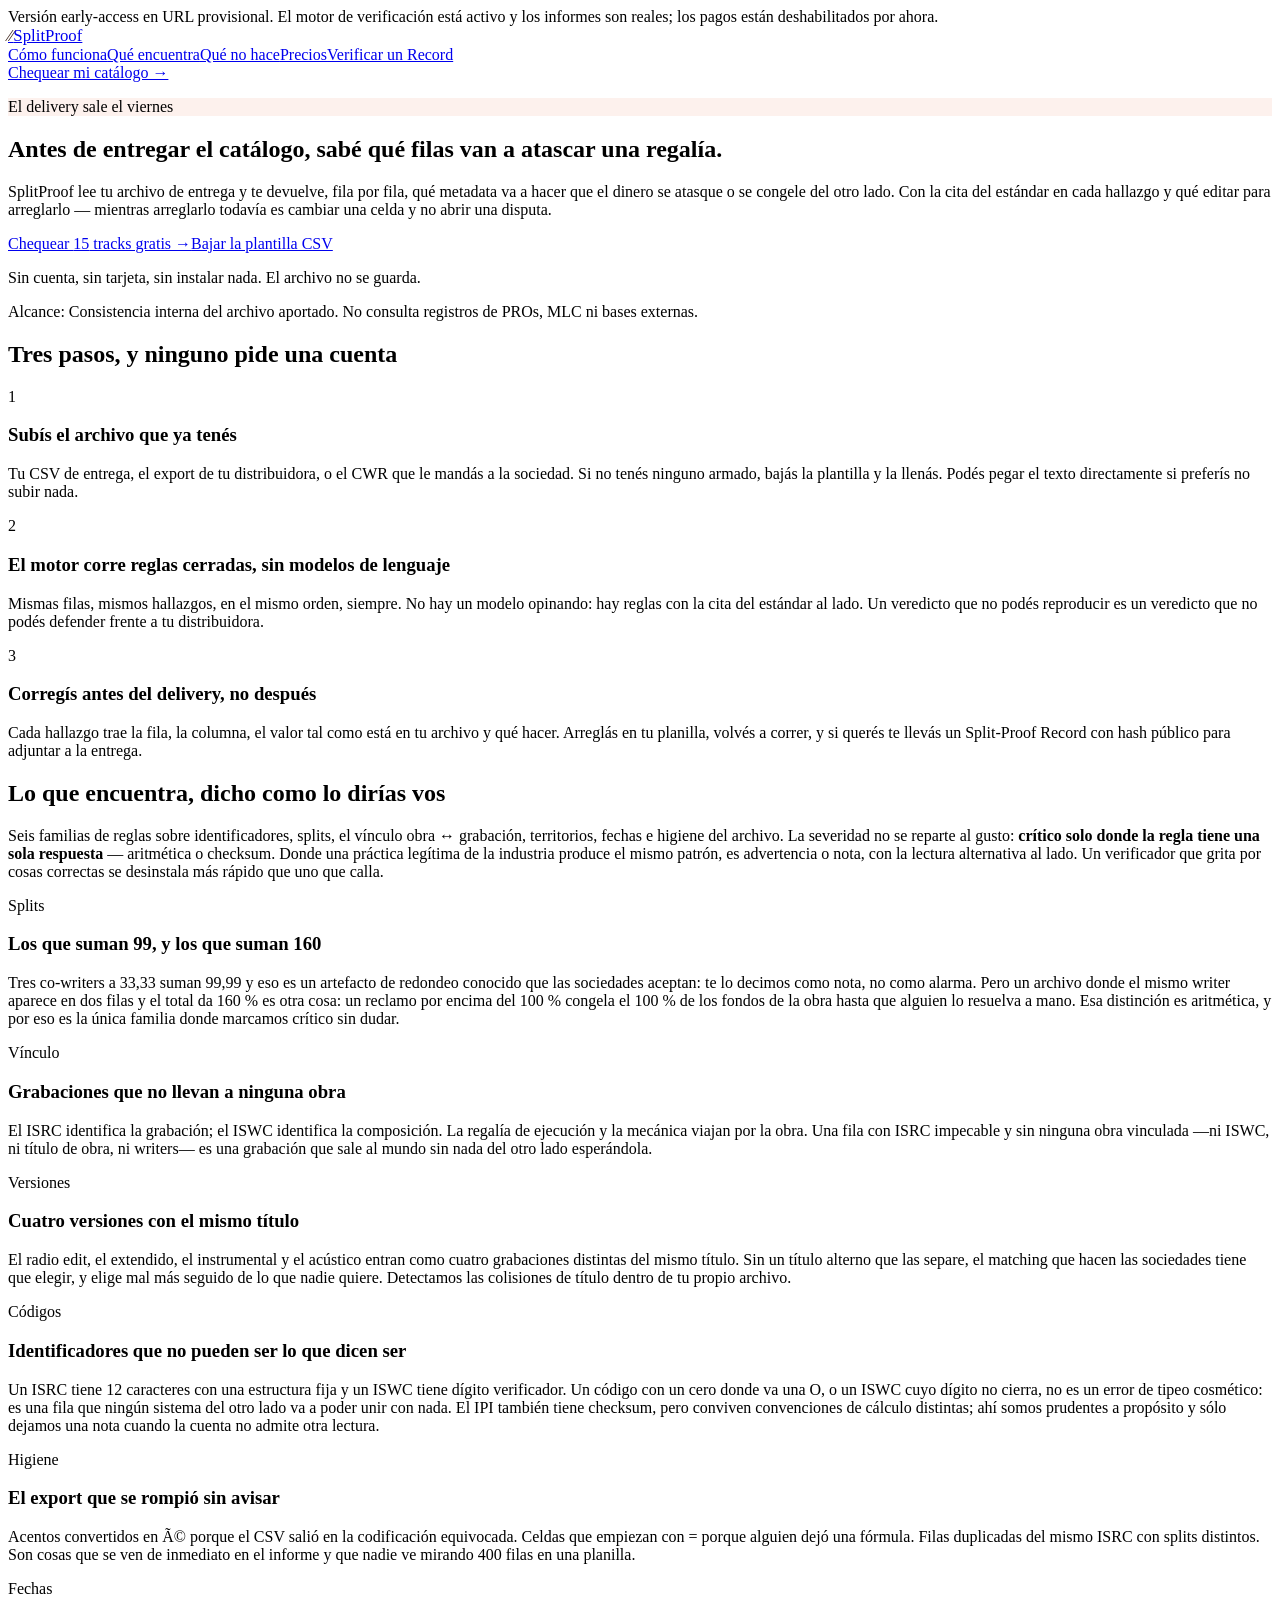
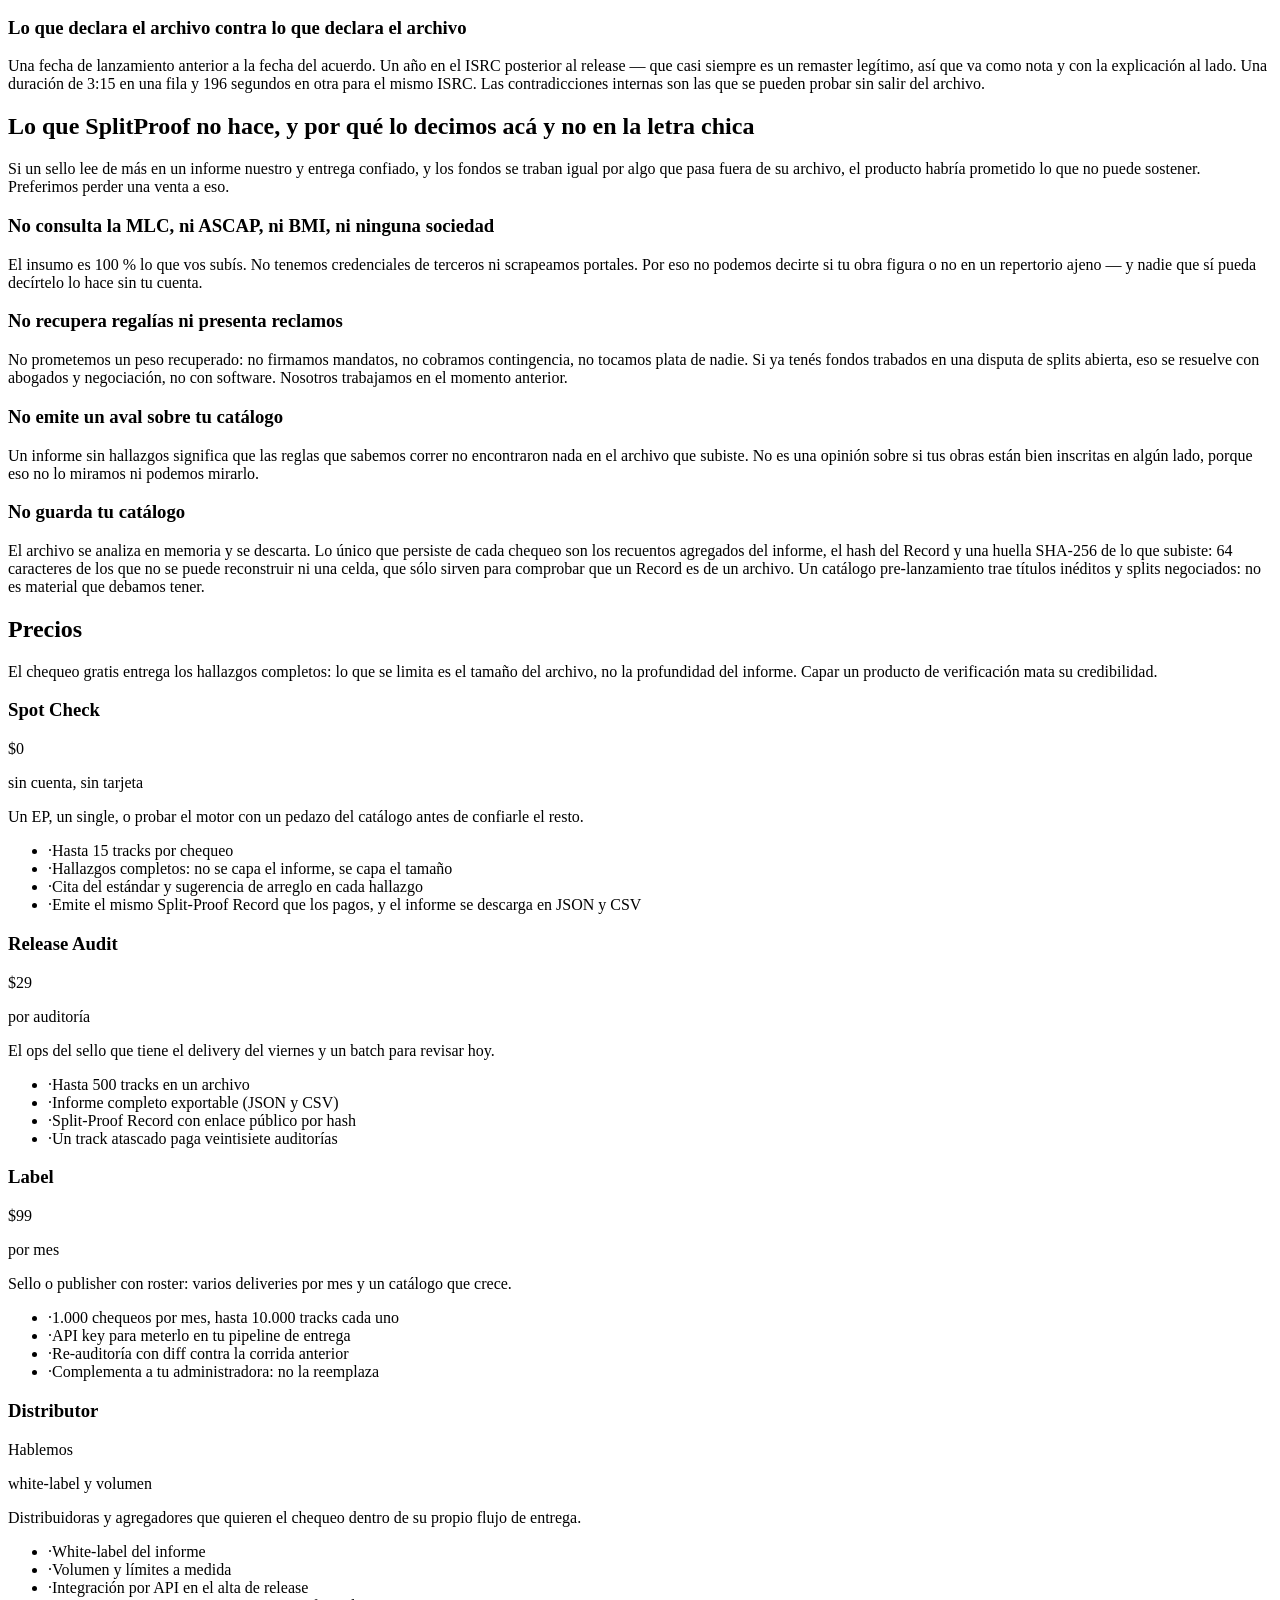
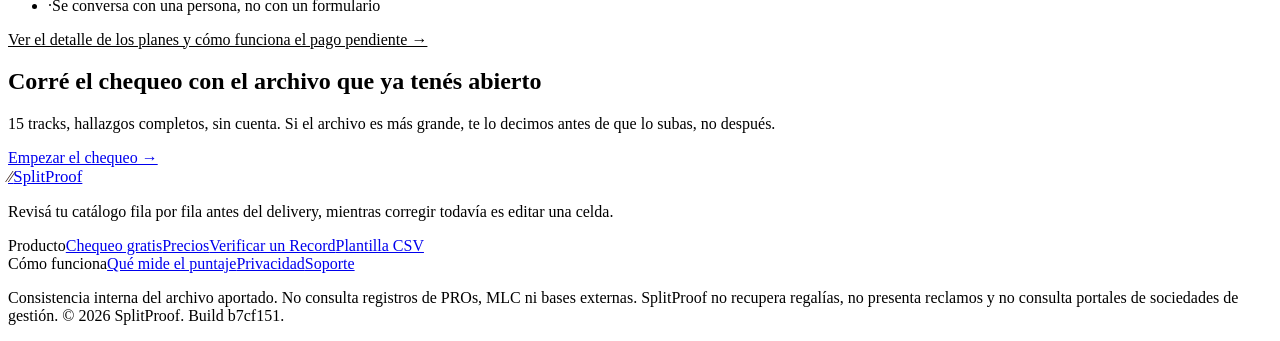
==== commit 76056afd: "deploy splitproof @ b7cf151 Build estatico de freakiedogs-oss/splitproof commit b7cf151d79d971a4dbae" ====
--- a/index.html
+++ b/index.html
@@ -1 +1 @@
-<!DOCTYPE html><html lang="es"><head><meta charSet="utf-8"/><meta name="viewport" content="width=device-width, initial-scale=1"/><link rel="stylesheet" href="/splitproof-web/_next/static/chunks/290v6khq5szjg.css" data-precedence="next"/><link rel="preload" as="script" fetchPriority="low" href="/splitproof-web/_next/static/chunks/3z5q_p4msz2ha.js"/><script src="/splitproof-web/_next/static/chunks/15orcrkp-_9ct.js" async=""></script><script src="/splitproof-web/_next/static/chunks/25o46h8mdjlrg.js" async=""></script><script src="/splitproof-web/_next/static/chunks/3qiqgl94gov5d.js" async=""></script><script src="/splitproof-web/_next/static/chunks/turbopack-0y7dqtr_ab9f3.js" async=""></script><script src="/splitproof-web/_next/static/chunks/05-c3ty_6dwfk.js" async=""></script><script src="/splitproof-web/_next/static/chunks/14mrh2-p_w84d.js" async=""></script><script src="/splitproof-web/_next/static/chunks/1rxncug86bump.js" async=""></script><meta name="splitproof-build" content="a785510"/><title>SplitProof — Verificación de metadata antes de entregar el catálogo</title><meta name="description" content="SplitProof revisa tu catálogo antes de entregarlo a la distribuidora y te dice, fila por fila, qué metadata va a hacer que una regalía se atasque: splits que no suman 100, códigos con checksum inválido, grabaciones sin obra vinculada, versiones sin título alterno. Determinista, con la cita del estándar en cada hallazgo."/><meta name="keywords" content="metadata musical,split sheet,ISRC ISWC IPI,entrega de catálogo,sello indie,publisher,CWR,regalías atascadas"/><meta name="robots" content="noindex"/><link rel="canonical" href="https://freakiedogs-oss.github.io/splitproof-web/"/><meta property="og:title" content="SplitProof — Verificación de metadata antes de entregar el catálogo"/><meta property="og:description" content="Revisá tu catálogo fila por fila antes del delivery, mientras corregir todavía es editar una celda."/><meta property="og:url" content="https://freakiedogs-oss.github.io/splitproof-web/"/><meta property="og:site_name" content="SplitProof"/><meta property="og:locale" content="es_419"/><meta property="og:type" content="website"/><meta name="twitter:card" content="summary_large_image"/><meta name="twitter:title" content="SplitProof — Verificación de metadata antes de entregar el catálogo"/><meta name="twitter:description" content="Revisá tu catálogo fila por fila antes del delivery, mientras corregir todavía es editar una celda."/><script src="/splitproof-web/_next/static/chunks/0cz1d0mv5g_q7.js" noModule=""></script></head><body><div hidden=""><!--$--><!--/$--></div><div class="no-print border-b border-[#c7d2e8] bg-[#eef2fb] px-5 py-2 text-center text-xs leading-relaxed text-[#33415c]">Versión early-access en URL provisional. El motor de verificación está activo y los informes son reales; los pagos están deshabilitados por ahora.</div><header class="no-print sticky top-0 z-40 border-b border-line bg-paper/90 backdrop-blur"><nav class="mx-auto flex max-w-6xl items-center justify-between px-5 py-3"><a class="inline-flex items-center gap-2 font-semibold tracking-tight" href="/splitproof-web/"><span aria-hidden="true" class="inline-flex h-7 w-7 items-center justify-center rounded-md text-sm font-bold" style="background:var(--brand);color:#2a0f06">⁄⁄</span><span class="text-ink" style="font-size:1.05rem">Split<span style="color:var(--brand-deep)">Proof</span></span></a><div class="hidden items-center gap-6 text-sm text-muted lg:flex"><a href="/splitproof-web/#como-funciona" class="hover:text-ink">Cómo funciona</a><a href="/splitproof-web/#dolores" class="hover:text-ink">Qué encuentra</a><a href="/splitproof-web/#alcance" class="hover:text-ink">Qué no hace</a><a class="hover:text-ink" href="/splitproof-web/pricing/">Precios</a><a class="hover:text-ink" href="/splitproof-web/verify/">Verificar un Record</a></div><a class="rounded-lg px-3.5 py-2 text-sm font-semibold text-white" style="background:var(--ink)" href="/splitproof-web/check/">Chequear mi catálogo →</a></nav></header><main><section class="mx-auto max-w-6xl px-5 pb-16 pt-14 md:pt-20"><p class="inline-block rounded-full px-3 py-1 text-xs font-semibold uppercase tracking-wide" style="background:#fdf1ed;color:var(--brand-deep)">El delivery sale el viernes</p><h1 class="mt-5 max-w-3xl text-4xl font-semibold leading-[1.08] tracking-tight md:text-6xl">Antes de entregar el catálogo, sabé qué filas van a atascar una regalía.</h1><p class="mt-5 max-w-2xl text-lg leading-relaxed text-muted">SplitProof lee tu archivo de entrega y te devuelve, fila por fila, qué metadata va a hacer que el dinero se atasque o se congele del otro lado. Con la cita del estándar en cada hallazgo y qué editar para arreglarlo — mientras arreglarlo todavía es cambiar una celda y no abrir una disputa.</p><div class="mt-8 flex flex-wrap items-center gap-4"><a class="rounded-lg px-5 py-3 text-base font-semibold text-white" style="background:var(--ink)" href="/splitproof-web/check/">Chequear <!-- -->15<!-- --> tracks gratis →</a><a href="/splitproof-web/plantilla.csv" download="" class="rounded-lg border border-ink/20 bg-white px-5 py-3 text-base font-semibold">Bajar la plantilla CSV</a></div><p class="mt-3 text-sm text-muted">Sin cuenta, sin tarjeta, sin instalar nada. El archivo no se guarda.</p><div class="mt-10 max-w-3xl rounded-xl border border-line bg-white p-5"><p class="text-xs leading-relaxed text-muted "><span class="font-semibold text-ink">Alcance:</span> <!-- -->Consistencia interna del archivo aportado. No consulta registros de PROs, MLC ni bases externas.</p></div></section><section id="como-funciona" class="border-y border-line bg-white"><div class="mx-auto max-w-6xl px-5 py-16"><h2 class="text-2xl font-semibold tracking-tight md:text-3xl">Tres pasos, y ninguno pide una cuenta</h2><div class="mt-10 grid gap-8 md:grid-cols-3"><div><span aria-hidden="true" class="inline-flex h-9 w-9 items-center justify-center rounded-full text-sm font-bold text-white" style="background:var(--brand-deep)">1</span><h3 class="mt-4 text-lg font-semibold leading-snug">Subís el archivo que ya tenés</h3><p class="mt-2 text-sm leading-relaxed text-muted">Tu CSV de entrega, el export de tu distribuidora, o el CWR que le mandás a la sociedad. Si no tenés ninguno armado, bajás la plantilla y la llenás. Podés pegar el texto directamente si preferís no subir nada.</p></div><div><span aria-hidden="true" class="inline-flex h-9 w-9 items-center justify-center rounded-full text-sm font-bold text-white" style="background:var(--brand-deep)">2</span><h3 class="mt-4 text-lg font-semibold leading-snug">El motor corre reglas cerradas, sin modelos de lenguaje</h3><p class="mt-2 text-sm leading-relaxed text-muted">Mismas filas, mismos hallazgos, en el mismo orden, siempre. No hay un modelo opinando: hay reglas con la cita del estándar al lado. Un veredicto que no podés reproducir es un veredicto que no podés defender frente a tu distribuidora.</p></div><div><span aria-hidden="true" class="inline-flex h-9 w-9 items-center justify-center rounded-full text-sm font-bold text-white" style="background:var(--brand-deep)">3</span><h3 class="mt-4 text-lg font-semibold leading-snug">Corregís antes del delivery, no después</h3><p class="mt-2 text-sm leading-relaxed text-muted">Cada hallazgo trae la fila, la columna, el valor tal como está en tu archivo y qué hacer. Arreglás en tu planilla, volvés a correr, y si querés te llevás un Split-Proof Record con hash público para adjuntar a la entrega.</p></div></div></div></section><section id="dolores" class="mx-auto max-w-6xl px-5 py-16"><h2 class="max-w-3xl text-2xl font-semibold tracking-tight md:text-3xl">Lo que encuentra, dicho como lo dirías vos</h2><p class="mt-3 max-w-2xl text-sm leading-relaxed text-muted">Seis familias de reglas sobre identificadores, splits, el vínculo obra ↔ grabación, territorios, fechas e higiene del archivo. La severidad no se reparte al gusto:<!-- --> <strong class="text-ink">crítico solo donde la regla tiene una sola respuesta</strong> — aritmética o checksum. Donde una práctica legítima de la industria produce el mismo patrón, es advertencia o nota, con la lectura alternativa al lado. Un verificador que grita por cosas correctas se desinstala más rápido que uno que calla.</p><div class="mt-10 grid gap-6 md:grid-cols-2 lg:grid-cols-3"><article class="rounded-xl border border-line bg-white p-5"><p class="text-xs font-semibold uppercase tracking-wide" style="color:var(--brand-deep)">Splits</p><h3 class="mt-2 text-base font-semibold leading-snug">Los que suman 99, y los que suman 160</h3><p class="mt-2 text-sm leading-relaxed text-muted">Tres co-writers a 33,33 suman 99,99 y eso es un artefacto de redondeo conocido que las sociedades aceptan: te lo decimos como nota, no como alarma. Pero un archivo donde el mismo writer aparece en dos filas y el total da 160 % es otra cosa: un reclamo por encima del 100 % congela el 100 % de los fondos de la obra hasta que alguien lo resuelva a mano. Esa distinción es aritmética, y por eso es la única familia donde marcamos crítico sin dudar.</p></article><article class="rounded-xl border border-line bg-white p-5"><p class="text-xs font-semibold uppercase tracking-wide" style="color:var(--brand-deep)">Vínculo</p><h3 class="mt-2 text-base font-semibold leading-snug">Grabaciones que no llevan a ninguna obra</h3><p class="mt-2 text-sm leading-relaxed text-muted">El ISRC identifica la grabación; el ISWC identifica la composición. La regalía de ejecución y la mecánica viajan por la obra. Una fila con ISRC impecable y sin ninguna obra vinculada —ni ISWC, ni título de obra, ni writers— es una grabación que sale al mundo sin nada del otro lado esperándola.</p></article><article class="rounded-xl border border-line bg-white p-5"><p class="text-xs font-semibold uppercase tracking-wide" style="color:var(--brand-deep)">Versiones</p><h3 class="mt-2 text-base font-semibold leading-snug">Cuatro versiones con el mismo título</h3><p class="mt-2 text-sm leading-relaxed text-muted">El radio edit, el extendido, el instrumental y el acústico entran como cuatro grabaciones distintas del mismo título. Sin un título alterno que las separe, el matching que hacen las sociedades tiene que elegir, y elige mal más seguido de lo que nadie quiere. Detectamos las colisiones de título dentro de tu propio archivo.</p></article><article class="rounded-xl border border-line bg-white p-5"><p class="text-xs font-semibold uppercase tracking-wide" style="color:var(--brand-deep)">Códigos</p><h3 class="mt-2 text-base font-semibold leading-snug">Identificadores que no pueden ser lo que dicen ser</h3><p class="mt-2 text-sm leading-relaxed text-muted">Un ISRC tiene 12 caracteres con una estructura fija y un ISWC tiene dígito verificador. Un código con un cero donde va una O, o un ISWC cuyo dígito no cierra, no es un error de tipeo cosmético: es una fila que ningún sistema del otro lado va a poder unir con nada. El IPI también tiene checksum, pero conviven convenciones de cálculo distintas; ahí somos prudentes a propósito y sólo dejamos una nota cuando la cuenta no admite otra lectura.</p></article><article class="rounded-xl border border-line bg-white p-5"><p class="text-xs font-semibold uppercase tracking-wide" style="color:var(--brand-deep)">Higiene</p><h3 class="mt-2 text-base font-semibold leading-snug">El export que se rompió sin avisar</h3><p class="mt-2 text-sm leading-relaxed text-muted">Acentos convertidos en Ã© porque el CSV salió en la codificación equivocada. Celdas que empiezan con = porque alguien dejó una fórmula. Filas duplicadas del mismo ISRC con splits distintos. Son cosas que se ven de inmediato en el informe y que nadie ve mirando 400 filas en una planilla.</p></article><article class="rounded-xl border border-line bg-white p-5"><p class="text-xs font-semibold uppercase tracking-wide" style="color:var(--brand-deep)">Fechas</p><h3 class="mt-2 text-base font-semibold leading-snug">Lo que declara el archivo contra lo que declara el archivo</h3><p class="mt-2 text-sm leading-relaxed text-muted">Una fecha de lanzamiento anterior a la fecha del acuerdo. Un año en el ISRC posterior al release — que casi siempre es un remaster legítimo, así que va como nota y con la explicación al lado. Una duración de 3:15 en una fila y 196 segundos en otra para el mismo ISRC. Las contradicciones internas son las que se pueden probar sin salir del archivo.</p></article></div></section><section id="alcance" class="border-y border-line" style="background:var(--ink)"><div class="mx-auto max-w-6xl px-5 py-16 text-white"><h2 class="max-w-3xl text-2xl font-semibold tracking-tight md:text-3xl">Lo que SplitProof no hace, y por qué lo decimos acá y no en la letra chica</h2><p class="mt-3 max-w-2xl text-sm leading-relaxed text-white/60">Si un sello lee de más en un informe nuestro y entrega confiado, y los fondos se traban igual por algo que pasa fuera de su archivo, el producto habría prometido lo que no puede sostener. Preferimos perder una venta a eso.</p><div class="mt-10 grid gap-6 md:grid-cols-2"><div class="rounded-xl border border-white/10 bg-white/5 p-5"><h3 class="text-base font-semibold leading-snug">No consulta la MLC, ni ASCAP, ni BMI, ni ninguna sociedad</h3><p class="mt-2 text-sm leading-relaxed text-white/60">El insumo es 100 % lo que vos subís. No tenemos credenciales de terceros ni scrapeamos portales. Por eso no podemos decirte si tu obra figura o no en un repertorio ajeno — y nadie que sí pueda decírtelo lo hace sin tu cuenta.</p></div><div class="rounded-xl border border-white/10 bg-white/5 p-5"><h3 class="text-base font-semibold leading-snug">No recupera regalías ni presenta reclamos</h3><p class="mt-2 text-sm leading-relaxed text-white/60">No prometemos un peso recuperado: no firmamos mandatos, no cobramos contingencia, no tocamos plata de nadie. Si ya tenés fondos trabados en una disputa de splits abierta, eso se resuelve con abogados y negociación, no con software. Nosotros trabajamos en el momento anterior.</p></div><div class="rounded-xl border border-white/10 bg-white/5 p-5"><h3 class="text-base font-semibold leading-snug">No emite un aval sobre tu catálogo</h3><p class="mt-2 text-sm leading-relaxed text-white/60">Un informe sin hallazgos significa que las reglas que sabemos correr no encontraron nada en el archivo que subiste. No es una opinión sobre si tus obras están bien inscritas en algún lado, porque eso no lo miramos ni podemos mirarlo.</p></div><div class="rounded-xl border border-white/10 bg-white/5 p-5"><h3 class="text-base font-semibold leading-snug">No guarda tu catálogo</h3><p class="mt-2 text-sm leading-relaxed text-white/60">El archivo se analiza en memoria y se descarta. Lo único que persiste de cada chequeo son los recuentos agregados del informe, el hash del Record y una huella SHA-256 de lo que subiste: 64 caracteres de los que no se puede reconstruir ni una celda, que sólo sirven para comprobar que un Record es de un archivo. Un catálogo pre-lanzamiento trae títulos inéditos y splits negociados: no es material que debamos tener.</p></div></div></div></section><section id="precios" class="mx-auto max-w-6xl px-5 py-16"><h2 class="text-2xl font-semibold tracking-tight md:text-3xl">Precios</h2><p class="mt-3 max-w-2xl text-sm leading-relaxed text-muted">El chequeo gratis entrega los hallazgos completos: lo que se limita es el tamaño del archivo, no la profundidad del informe. Capar un producto de verificación mata su credibilidad.</p><div class="mt-10 grid gap-5 md:grid-cols-2 lg:grid-cols-4"><div class="flex flex-col rounded-xl border bg-white p-5" style="border-color:var(--line);border-width:1px"><h3 class="text-base font-semibold">Spot Check</h3><p class="mt-2 text-3xl font-semibold tracking-tight">$0</p><p class="text-xs text-muted">sin cuenta, sin tarjeta</p><p class="mt-3 text-sm leading-relaxed text-muted">Un EP, un single, o probar el motor con un pedazo del catálogo antes de confiarle el resto.</p><ul class="mt-4 flex-1 space-y-1.5 text-sm"><li class="flex gap-2 leading-snug"><span aria-hidden="true" style="color:var(--brand-deep)">·</span><span>Hasta 15 tracks por chequeo</span></li><li class="flex gap-2 leading-snug"><span aria-hidden="true" style="color:var(--brand-deep)">·</span><span>Hallazgos completos: no se capa el informe, se capa el tamaño</span></li><li class="flex gap-2 leading-snug"><span aria-hidden="true" style="color:var(--brand-deep)">·</span><span>Cita del estándar y sugerencia de arreglo en cada hallazgo</span></li><li class="flex gap-2 leading-snug"><span aria-hidden="true" style="color:var(--brand-deep)">·</span><span>Emite el mismo Split-Proof Record que los pagos, y el informe se descarga en JSON y CSV</span></li></ul></div><div class="flex flex-col rounded-xl border bg-white p-5" style="border-color:var(--brand-deep);border-width:2px"><h3 class="text-base font-semibold">Release Audit</h3><p class="mt-2 text-3xl font-semibold tracking-tight">$29</p><p class="text-xs text-muted">por auditoría</p><p class="mt-3 text-sm leading-relaxed text-muted">El ops del sello que tiene el delivery del viernes y un batch para revisar hoy.</p><ul class="mt-4 flex-1 space-y-1.5 text-sm"><li class="flex gap-2 leading-snug"><span aria-hidden="true" style="color:var(--brand-deep)">·</span><span>Hasta 500 tracks en un archivo</span></li><li class="flex gap-2 leading-snug"><span aria-hidden="true" style="color:var(--brand-deep)">·</span><span>Informe completo exportable (JSON y CSV)</span></li><li class="flex gap-2 leading-snug"><span aria-hidden="true" style="color:var(--brand-deep)">·</span><span>Split-Proof Record con enlace público por hash</span></li><li class="flex gap-2 leading-snug"><span aria-hidden="true" style="color:var(--brand-deep)">·</span><span>Un track atascado paga veintisiete auditorías</span></li></ul></div><div class="flex flex-col rounded-xl border bg-white p-5" style="border-color:var(--line);border-width:1px"><h3 class="text-base font-semibold">Label</h3><p class="mt-2 text-3xl font-semibold tracking-tight">$99</p><p class="text-xs text-muted">por mes</p><p class="mt-3 text-sm leading-relaxed text-muted">Sello o publisher con roster: varios deliveries por mes y un catálogo que crece.</p><ul class="mt-4 flex-1 space-y-1.5 text-sm"><li class="flex gap-2 leading-snug"><span aria-hidden="true" style="color:var(--brand-deep)">·</span><span>1.000 chequeos por mes, hasta 10.000 tracks cada uno</span></li><li class="flex gap-2 leading-snug"><span aria-hidden="true" style="color:var(--brand-deep)">·</span><span>API key para meterlo en tu pipeline de entrega</span></li><li class="flex gap-2 leading-snug"><span aria-hidden="true" style="color:var(--brand-deep)">·</span><span>Re-auditoría con diff contra la corrida anterior</span></li><li class="flex gap-2 leading-snug"><span aria-hidden="true" style="color:var(--brand-deep)">·</span><span>Complementa a tu administradora: no la reemplaza</span></li></ul></div><div class="flex flex-col rounded-xl border bg-white p-5" style="border-color:var(--line);border-width:1px"><h3 class="text-base font-semibold">Distributor</h3><p class="mt-2 text-3xl font-semibold tracking-tight">Hablemos</p><p class="text-xs text-muted">white-label y volumen</p><p class="mt-3 text-sm leading-relaxed text-muted">Distribuidoras y agregadores que quieren el chequeo dentro de su propio flujo de entrega.</p><ul class="mt-4 flex-1 space-y-1.5 text-sm"><li class="flex gap-2 leading-snug"><span aria-hidden="true" style="color:var(--brand-deep)">·</span><span>White-label del informe</span></li><li class="flex gap-2 leading-snug"><span aria-hidden="true" style="color:var(--brand-deep)">·</span><span>Volumen y límites a medida</span></li><li class="flex gap-2 leading-snug"><span aria-hidden="true" style="color:var(--brand-deep)">·</span><span>Integración por API en el alta de release</span></li><li class="flex gap-2 leading-snug"><span aria-hidden="true" style="color:var(--brand-deep)">·</span><span>Se conversa con una persona, no con un formulario</span></li></ul></div></div><p class="mt-6 text-sm"><a class="font-semibold underline" style="color:var(--brand-deep)" href="/splitproof-web/pricing/">Ver el detalle de los planes y cómo funciona el pago pendiente →</a></p></section><section class="border-t border-line bg-white"><div class="mx-auto max-w-3xl px-5 py-16 text-center"><h2 class="text-2xl font-semibold tracking-tight md:text-3xl">Corré el chequeo con el archivo que ya tenés abierto</h2><p class="mt-3 text-sm leading-relaxed text-muted">15<!-- --> tracks, hallazgos completos, sin cuenta. Si el archivo es más grande, te lo decimos antes de que lo subas, no después.</p><a class="mt-8 inline-block rounded-lg px-5 py-3 text-base font-semibold text-white" style="background:var(--ink)" href="/splitproof-web/check/">Empezar el chequeo →</a></div></section></main><footer class="mt-24 border-t border-line text-white/70" style="background:var(--ink)"><div class="mx-auto max-w-6xl px-5 py-12"><div class="flex flex-col justify-between gap-8 md:flex-row"><div class="max-w-sm"><a class="inline-flex items-center gap-2 font-semibold tracking-tight" href="/splitproof-web/"><span aria-hidden="true" class="inline-flex h-7 w-7 items-center justify-center rounded-md text-sm font-bold" style="background:var(--brand);color:#2a0f06">⁄⁄</span><span class="text-white" style="font-size:1.05rem">Split<span style="color:var(--brand)">Proof</span></span></a><p class="mt-3 text-sm leading-relaxed text-white/60">Revisá tu catálogo fila por fila antes del delivery, mientras corregir todavía es editar una celda.</p></div><div class="flex flex-wrap gap-12 text-sm"><div class="flex flex-col gap-2"><span class="text-white/40">Producto</span><a class="hover:text-white" href="/splitproof-web/check/">Chequeo gratis</a><a class="hover:text-white" href="/splitproof-web/pricing/">Precios</a><a class="hover:text-white" href="/splitproof-web/verify/">Verificar un Record</a><a href="/splitproof-web/plantilla.csv" class="hover:text-white" download="">Plantilla CSV</a></div><div class="flex flex-col gap-2"><span class="text-white/40">Cómo funciona</span><a class="hover:text-white" href="/splitproof-web/metodo/">Qué mide el puntaje</a><a class="hover:text-white" href="/splitproof-web/privacidad/">Privacidad</a><a class="hover:text-white" href="/splitproof-web/soporte/">Soporte</a></div></div></div><p class="mt-10 border-t border-white/10 pt-6 text-xs leading-relaxed text-white/40">Consistencia interna del archivo aportado. No consulta registros de PROs, MLC ni bases externas.<!-- --> SplitProof no recupera regalías, no presenta reclamos y no consulta portales de sociedades de gestión. © 2026 SplitProof. Build<!-- --> <span class="font-mono">a785510</span>.</p></div></footer><!--$--><!--/$--><script src="/splitproof-web/_next/static/chunks/3z5q_p4msz2ha.js" id="_R_" async=""></script><script>(self.__next_f=self.__next_f||[]).push([0])</script><script>self.__next_f.push([1,"1:\"$Sreact.fragment\"\n2:I[39756,[\"/splitproof-web/_next/static/chunks/05-c3ty_6dwfk.js\",\"/splitproof-web/_next/static/chunks/14mrh2-p_w84d.js\"],\"default\"]\n3:I[37457,[\"/splitproof-web/_next/static/chunks/05-c3ty_6dwfk.js\",\"/splitproof-web/_next/static/chunks/14mrh2-p_w84d.js\"],\"default\"]\n4:I[22016,[\"/splitproof-web/_next/static/chunks/05-c3ty_6dwfk.js\",\"/splitproof-web/_next/static/chunks/14mrh2-p_w84d.js\",\"/splitproof-web/_next/static/chunks/1rxncug86bump.js\"],\"\"]\nb:I[68027,[\"/splitproof-web/_next/static/chunks/05-c3ty_6dwfk.js\",\"/splitproof-web/_next/static/chunks/14mrh2-p_w84d.js\"],\"default\",1]\n:HL[\"/splitproof-web/_next/static/chunks/290v6khq5szjg.css\",\"style\"]\n"])</script><script>self.__next_f.push([1,"0:{\"P\":null,\"c\":[\"\",\"\"],\"q\":\"\",\"i\":false,\"f\":[[[\"\",{\"children\":[\"__PAGE__\",{}]},\"$undefined\",\"$undefined\",16],[[\"$\",\"$1\",\"c\",{\"children\":[[[\"$\",\"link\",\"0\",{\"rel\":\"stylesheet\",\"href\":\"/splitproof-web/_next/static/chunks/290v6khq5szjg.css\",\"precedence\":\"next\",\"crossOrigin\":\"$undefined\",\"nonce\":\"$undefined\"}],[\"$\",\"script\",\"script-0\",{\"src\":\"/splitproof-web/_next/static/chunks/05-c3ty_6dwfk.js\",\"async\":true,\"nonce\":\"$undefined\"}],[\"$\",\"script\",\"script-1\",{\"src\":\"/splitproof-web/_next/static/chunks/14mrh2-p_w84d.js\",\"async\":true,\"nonce\":\"$undefined\"}]],[\"$\",\"html\",null,{\"lang\":\"es\",\"children\":[[\"$\",\"head\",null,{\"children\":[\"$\",\"meta\",null,{\"name\":\"splitproof-build\",\"content\":\"a785510\"}]}],[\"$\",\"body\",null,{\"children\":[\"$\",\"$L2\",null,{\"parallelRouterKey\":\"children\",\"error\":\"$undefined\",\"errorStyles\":\"$undefined\",\"errorScripts\":\"$undefined\",\"template\":[\"$\",\"$L3\",null,{}],\"templateStyles\":\"$undefined\",\"templateScripts\":\"$undefined\",\"notFound\":[[null,[\"$\",\"div\",null,{\"className\":\"no-print border-b border-[#c7d2e8] bg-[#eef2fb] px-5 py-2 text-center text-xs leading-relaxed text-[#33415c]\",\"children\":\"Versión early-access en URL provisional. El motor de verificación está activo y los informes son reales; los pagos están deshabilitados por ahora.\"}],[\"$\",\"header\",null,{\"className\":\"no-print sticky top-0 z-40 border-b border-line bg-paper/90 backdrop-blur\",\"children\":[\"$\",\"nav\",null,{\"className\":\"mx-auto flex max-w-6xl items-center justify-between px-5 py-3\",\"children\":[[\"$\",\"$L4\",null,{\"href\":\"/\",\"className\":\"inline-flex items-center gap-2 font-semibold tracking-tight\",\"children\":[[\"$\",\"span\",null,{\"aria-hidden\":true,\"className\":\"inline-flex h-7 w-7 items-center justify-center rounded-md text-sm font-bold\",\"style\":{\"background\":\"var(--brand)\",\"color\":\"#2a0f06\"},\"children\":\"⁄⁄\"}],[\"$\",\"span\",null,{\"className\":\"text-ink\",\"style\":{\"fontSize\":\"1.05rem\"},\"children\":[\"Split\",[\"$\",\"span\",null,{\"style\":{\"color\":\"var(--brand-deep)\"},\"children\":\"Proof\"}]]}]]}],[\"$\",\"div\",null,{\"className\":\"hidden items-center gap-6 text-sm text-muted lg:flex\",\"children\":[[\"$\",\"a\",null,{\"href\":\"/splitproof-web/#como-funciona\",\"className\":\"hover:text-ink\",\"children\":\"Cómo funciona\"}],[\"$\",\"a\",null,{\"href\":\"/splitproof-web/#dolores\",\"className\":\"hover:text-ink\",\"children\":\"Qué encuentra\"}],[\"$\",\"a\",null,{\"href\":\"/splitproof-web/#alcance\",\"className\":\"hover:text-ink\",\"children\":\"Qué no hace\"}],[\"$\",\"$L4\",null,{\"href\":\"/pricing\",\"className\":\"hover:text-ink\",\"children\":\"Precios\"}],[\"$\",\"$L4\",null,{\"href\":\"/verify\",\"className\":\"hover:text-ink\",\"children\":\"Verificar un Record\"}]]}],[\"$\",\"$L4\",null,{\"href\":\"/check\",\"className\":\"rounded-lg px-3.5 py-2 text-sm font-semibold text-white\",\"style\":{\"background\":\"var(--ink)\"},\"children\":\"Chequear mi catálogo →\"}]]}]}],[\"$\",\"main\",null,{\"className\":\"mx-auto max-w-3xl px-5 py-16\",\"children\":[[\"$\",\"p\",null,{\"className\":\"text-xs font-semibold uppercase tracking-wide\",\"style\":{\"color\":\"var(--brand-deep)\"},\"children\":\"404\"}],[\"$\",\"h1\",null,{\"className\":\"mt-2 text-3xl font-semibold tracking-tight\",\"children\":\"Esa página no existe\"}],[\"$\",\"p\",null,{\"className\":\"mt-4 text-base leading-relaxed text-muted\",\"children\":[\"Si venías siguiendo un enlace a un Split-Proof Record con el hash en la dirección, esa forma de URL ya no se sirve acá: la verificación vive en\",\" \",[\"$\",\"$L4\",null,{\"href\":\"/verify\",\"className\":\"underline\",\"style\":{\"color\":\"var(--brand-deep)\"},\"children\":\"/verify\"}],\", donde podés pegar el hash completo y comprobarlo igual.\"]}],[\"$\",\"div\",null,{\"className\":\"mt-8 flex flex-wrap gap-4\",\"children\":[[\"$\",\"$L4\",null,{\"href\":\"/verify\",\"className\":\"rounded-lg px-5 py-3 text-base font-semibold text-white\",\"style\":{\"background\":\"var(--ink)\"},\"children\":\"Verificar un Record →\"}],[\"$\",\"$L4\",null,{\"href\":\"/check\",\"className\":\"rounded-lg border border-ink/20 bg-white px-5 py-3 text-base font-semibold\",\"children\":\"Chequear un catálogo\"}]]}]]}],[\"$\",\"footer\",null,{\"className\":\"mt-24 border-t border-line text-white/70\",\"style\":{\"background\":\"var(--ink)\"},\"children\":[\"$\",\"div\",null,{\"className\":\"mx-auto max-w-6xl px-5 py-12\",\"children\":[[\"$\",\"div\",null,{\"className\":\"flex flex-col justify-between gap-8 md:flex-row\",\"children\":[[\"$\",\"div\",null,{\"className\":\"max-w-sm\",\"children\":[[\"$\",\"$L4\",null,{\"href\":\"/\",\"className\":\"inline-flex items-center gap-2 font-semibold tracking-tight\",\"children\":[[\"$\",\"span\",null,{\"aria-hidden\":true,\"className\":\"inline-flex h-7 w-7 items-center justify-center rounded-md text-sm font-bold\",\"style\":{\"background\":\"var(--brand)\",\"color\":\"#2a0f06\"},\"children\":\"⁄⁄\"}],\"$L5\"]}],\"$L6\"]}],\"$L7\"]}],\"$L8\"]}]}]],[]],\"forbidden\":\"$undefined\",\"unauthorized\":\"$undefined\"}]}]]}]]}],{\"children\":[\"$L9\",{},null,false,null]},null,false,null],\"$La\",false]],\"m\":\"$undefined\",\"G\":[\"$b\",[\"$Lc\"]],\"S\":true,\"h\":null,\"s\":\"$undefined\",\"l\":\"$undefined\",\"p\":\"$undefined\",\"d\":\"$undefined\",\"b\":\"XTy7ko8giTM3A3TcjeOKp\"}\n"])</script><script>self.__next_f.push([1,"15:I[97367,[\"/splitproof-web/_next/static/chunks/05-c3ty_6dwfk.js\",\"/splitproof-web/_next/static/chunks/14mrh2-p_w84d.js\"],\"ViewportBoundary\"]\n17:I[97367,[\"/splitproof-web/_next/static/chunks/05-c3ty_6dwfk.js\",\"/splitproof-web/_next/static/chunks/14mrh2-p_w84d.js\"],\"MetadataBoundary\"]\n18:\"$Sreact.suspense\"\n5:[\"$\",\"span\",null,{\"className\":\"text-white\",\"style\":{\"fontSize\":\"1.05rem\"},\"children\":[\"Split\",[\"$\",\"span\",null,{\"style\":{\"color\":\"var(--brand)\"},\"children\":\"Proof\"}]]}]\n6:[\"$\",\"p\",null,{\"className\":\"mt-3 text-sm leading-relaxed text-white/60\",\"children\":\"Revisá tu catálogo fila por fila antes del delivery, mientras corregir todavía es editar una celda.\"}]\n7:[\"$\",\"div\",null,{\"className\":\"flex flex-wrap gap-12 text-sm\",\"children\":[[\"$\",\"div\",null,{\"className\":\"flex flex-col gap-2\",\"children\":[[\"$\",\"span\",null,{\"className\":\"text-white/40\",\"children\":\"Producto\"}],[\"$\",\"$L4\",null,{\"href\":\"/check\",\"className\":\"hover:text-white\",\"children\":\"Chequeo gratis\"}],[\"$\",\"$L4\",null,{\"href\":\"/pricing\",\"className\":\"hover:text-white\",\"children\":\"Precios\"}],[\"$\",\"$L4\",null,{\"href\":\"/verify\",\"className\":\"hover:text-white\",\"children\":\"Verificar un Record\"}],[\"$\",\"a\",null,{\"href\":\"/splitproof-web/plantilla.csv\",\"className\":\"hover:text-white\",\"download\":true,\"children\":\"Plantilla CSV\"}]]}],[\"$\",\"div\",null,{\"className\":\"flex flex-col gap-2\",\"children\":[[\"$\",\"span\",null,{\"className\":\"text-white/40\",\"children\":\"Cómo funciona\"}],[\"$\",\"$L4\",null,{\"href\":\"/metodo\",\"className\":\"hover:text-white\",\"children\":\"Qué mide el puntaje\"}],[\"$\",\"$L4\",null,{\"href\":\"/privacidad\",\"className\":\"hover:text-white\",\"children\":\"Privacidad\"}],[\"$\",\"$L4\",null,{\"href\":\"/soporte\",\"className\":\"hover:text-white\",\"children\":\"Soporte\"}]]}]]}]\n8:[\"$\",\"p\",null,{\"className\":\"mt-10 border-t border-white/10 pt-6 text-xs leading-relaxed text-white/40\",\"children\":[\"Consistencia interna del archivo aportado. No consulta registros de PROs, MLC ni bases externas.\",\" SplitProof no recupera regalías, no presenta reclamos y no consulta portales de sociedades de gestión. © 2026 SplitProof. Build\",\" \",[\"$\",\"span\",null,{\"className\":\"font-mono\",\"children\":\"a785510\"}],\".\"]}]\n"])</script><script>self.__next_f.push([1,"9:[\"$\",\"$1\",\"c\",{\"children\":[[null,[\"$\",\"div\",null,{\"className\":\"no-print border-b border-[#c7d2e8] bg-[#eef2fb] px-5 py-2 text-center text-xs leading-relaxed text-[#33415c]\",\"children\":\"Versión early-access en URL provisional. El motor de verificación está activo y los informes son reales; los pagos están deshabilitados por ahora.\"}],[\"$\",\"header\",null,{\"className\":\"no-print sticky top-0 z-40 border-b border-line bg-paper/90 backdrop-blur\",\"children\":[\"$\",\"nav\",null,{\"className\":\"mx-auto flex max-w-6xl items-center justify-between px-5 py-3\",\"children\":[[\"$\",\"$L4\",null,{\"href\":\"/\",\"className\":\"inline-flex items-center gap-2 font-semibold tracking-tight\",\"children\":[[\"$\",\"span\",null,{\"aria-hidden\":true,\"className\":\"inline-flex h-7 w-7 items-center justify-center rounded-md text-sm font-bold\",\"style\":{\"background\":\"var(--brand)\",\"color\":\"#2a0f06\"},\"children\":\"⁄⁄\"}],[\"$\",\"span\",null,{\"className\":\"text-ink\",\"style\":{\"fontSize\":\"1.05rem\"},\"children\":[\"Split\",[\"$\",\"span\",null,{\"style\":{\"color\":\"var(--brand-deep)\"},\"children\":\"Proof\"}]]}]]}],[\"$\",\"div\",null,{\"className\":\"hidden items-center gap-6 text-sm text-muted lg:flex\",\"children\":[[\"$\",\"a\",null,{\"href\":\"/splitproof-web/#como-funciona\",\"className\":\"hover:text-ink\",\"children\":\"Cómo funciona\"}],[\"$\",\"a\",null,{\"href\":\"/splitproof-web/#dolores\",\"className\":\"hover:text-ink\",\"children\":\"Qué encuentra\"}],[\"$\",\"a\",null,{\"href\":\"/splitproof-web/#alcance\",\"className\":\"hover:text-ink\",\"children\":\"Qué no hace\"}],[\"$\",\"$L4\",null,{\"href\":\"/pricing\",\"className\":\"hover:text-ink\",\"children\":\"Precios\"}],[\"$\",\"$L4\",null,{\"href\":\"/verify\",\"className\":\"hover:text-ink\",\"children\":\"Verificar un Record\"}]]}],[\"$\",\"$L4\",null,{\"href\":\"/check\",\"className\":\"rounded-lg px-3.5 py-2 text-sm font-semibold text-white\",\"style\":{\"background\":\"var(--ink)\"},\"children\":\"Chequear mi catálogo →\"}]]}]}],[\"$\",\"main\",null,{\"children\":[[\"$\",\"section\",null,{\"className\":\"mx-auto max-w-6xl px-5 pb-16 pt-14 md:pt-20\",\"children\":[[\"$\",\"p\",null,{\"className\":\"inline-block rounded-full px-3 py-1 text-xs font-semibold uppercase tracking-wide\",\"style\":{\"background\":\"#fdf1ed\",\"color\":\"var(--brand-deep)\"},\"children\":\"El delivery sale el viernes\"}],[\"$\",\"h1\",null,{\"className\":\"mt-5 max-w-3xl text-4xl font-semibold leading-[1.08] tracking-tight md:text-6xl\",\"children\":\"Antes de entregar el catálogo, sabé qué filas van a atascar una regalía.\"}],[\"$\",\"p\",null,{\"className\":\"mt-5 max-w-2xl text-lg leading-relaxed text-muted\",\"children\":\"SplitProof lee tu archivo de entrega y te devuelve, fila por fila, qué metadata va a hacer que el dinero se atasque o se congele del otro lado. Con la cita del estándar en cada hallazgo y qué editar para arreglarlo — mientras arreglarlo todavía es cambiar una celda y no abrir una disputa.\"}],[\"$\",\"div\",null,{\"className\":\"mt-8 flex flex-wrap items-center gap-4\",\"children\":[[\"$\",\"$L4\",null,{\"href\":\"/check\",\"className\":\"rounded-lg px-5 py-3 text-base font-semibold text-white\",\"style\":{\"background\":\"var(--ink)\"},\"children\":[\"Chequear \",15,\" tracks gratis →\"]}],[\"$\",\"a\",null,{\"href\":\"/splitproof-web/plantilla.csv\",\"download\":true,\"className\":\"rounded-lg border border-ink/20 bg-white px-5 py-3 text-base font-semibold\",\"children\":\"Bajar la plantilla CSV\"}]]}],[\"$\",\"p\",null,{\"className\":\"mt-3 text-sm text-muted\",\"children\":\"Sin cuenta, sin tarjeta, sin instalar nada. El archivo no se guarda.\"}],[\"$\",\"div\",null,{\"className\":\"mt-10 max-w-3xl rounded-xl border border-line bg-white p-5\",\"children\":[\"$\",\"p\",null,{\"className\":\"text-xs leading-relaxed text-muted \",\"children\":[[\"$\",\"span\",null,{\"className\":\"font-semibold text-ink\",\"children\":\"Alcance:\"}],\" \",\"Consistencia interna del archivo aportado. No consulta registros de PROs, MLC ni bases externas.\"]}]}]]}],[\"$\",\"section\",null,{\"id\":\"como-funciona\",\"className\":\"border-y border-line bg-white\",\"children\":[\"$\",\"div\",null,{\"className\":\"mx-auto max-w-6xl px-5 py-16\",\"children\":[[\"$\",\"h2\",null,{\"className\":\"text-2xl font-semibold tracking-tight md:text-3xl\",\"children\":\"Tres pasos, y ninguno pide una cuenta\"}],\"$Ld\"]}]}],\"$Le\",\"$Lf\",\"$L10\",\"$L11\"]}],\"$L12\"],[\"$L13\"],\"$L14\"]}]\n"])</script><script>self.__next_f.push([1,"a:[\"$\",\"$1\",\"h\",{\"children\":[null,[\"$\",\"$L15\",null,{\"children\":\"$L16\"}],[\"$\",\"div\",null,{\"hidden\":true,\"children\":[\"$\",\"$L17\",null,{\"children\":[\"$\",\"$18\",null,{\"name\":\"Next.Metadata\",\"children\":\"$L19\"}]}]}],null]}]\nc:[\"$\",\"link\",\"0\",{\"rel\":\"stylesheet\",\"href\":\"/splitproof-web/_next/static/chunks/290v6khq5szjg.css\",\"precedence\":\"next\",\"crossOrigin\":\"$undefined\",\"nonce\":\"$undefined\"}]\n"])</script><script>self.__next_f.push([1,"20:I[97367,[\"/splitproof-web/_next/static/chunks/05-c3ty_6dwfk.js\",\"/splitproof-web/_next/static/chunks/14mrh2-p_w84d.js\"],\"OutletBoundary\"]\n"])</script><script>self.__next_f.push([1,"d:[\"$\",\"div\",null,{\"className\":\"mt-10 grid gap-8 md:grid-cols-3\",\"children\":[[\"$\",\"div\",\"1\",{\"children\":[[\"$\",\"span\",null,{\"aria-hidden\":true,\"className\":\"inline-flex h-9 w-9 items-center justify-center rounded-full text-sm font-bold text-white\",\"style\":{\"background\":\"var(--brand-deep)\"},\"children\":1}],[\"$\",\"h3\",null,{\"className\":\"mt-4 text-lg font-semibold leading-snug\",\"children\":\"Subís el archivo que ya tenés\"}],[\"$\",\"p\",null,{\"className\":\"mt-2 text-sm leading-relaxed text-muted\",\"children\":\"Tu CSV de entrega, el export de tu distribuidora, o el CWR que le mandás a la sociedad. Si no tenés ninguno armado, bajás la plantilla y la llenás. Podés pegar el texto directamente si preferís no subir nada.\"}]]}],[\"$\",\"div\",\"2\",{\"children\":[[\"$\",\"span\",null,{\"aria-hidden\":true,\"className\":\"inline-flex h-9 w-9 items-center justify-center rounded-full text-sm font-bold text-white\",\"style\":{\"background\":\"var(--brand-deep)\"},\"children\":2}],[\"$\",\"h3\",null,{\"className\":\"mt-4 text-lg font-semibold leading-snug\",\"children\":\"El motor corre reglas cerradas, sin modelos de lenguaje\"}],[\"$\",\"p\",null,{\"className\":\"mt-2 text-sm leading-relaxed text-muted\",\"children\":\"Mismas filas, mismos hallazgos, en el mismo orden, siempre. No hay un modelo opinando: hay reglas con la cita del estándar al lado. Un veredicto que no podés reproducir es un veredicto que no podés defender frente a tu distribuidora.\"}]]}],[\"$\",\"div\",\"3\",{\"children\":[[\"$\",\"span\",null,{\"aria-hidden\":true,\"className\":\"inline-flex h-9 w-9 items-center justify-center rounded-full text-sm font-bold text-white\",\"style\":{\"background\":\"var(--brand-deep)\"},\"children\":3}],[\"$\",\"h3\",null,{\"className\":\"mt-4 text-lg font-semibold leading-snug\",\"children\":\"Corregís antes del delivery, no después\"}],[\"$\",\"p\",null,{\"className\":\"mt-2 text-sm leading-relaxed text-muted\",\"children\":\"Cada hallazgo trae la fila, la columna, el valor tal como está en tu archivo y qué hacer. Arreglás en tu planilla, volvés a correr, y si querés te llevás un Split-Proof Record con hash público para adjuntar a la entrega.\"}]]}]]}]\n"])</script><script>self.__next_f.push([1,"e:[\"$\",\"section\",null,{\"id\":\"dolores\",\"className\":\"mx-auto max-w-6xl px-5 py-16\",\"children\":[[\"$\",\"h2\",null,{\"className\":\"max-w-3xl text-2xl font-semibold tracking-tight md:text-3xl\",\"children\":\"Lo que encuentra, dicho como lo dirías vos\"}],[\"$\",\"p\",null,{\"className\":\"mt-3 max-w-2xl text-sm leading-relaxed text-muted\",\"children\":[\"Seis familias de reglas sobre identificadores, splits, el vínculo obra ↔ grabación, territorios, fechas e higiene del archivo. La severidad no se reparte al gusto:\",\" \",[\"$\",\"strong\",null,{\"className\":\"text-ink\",\"children\":\"crítico solo donde la regla tiene una sola respuesta\"}],\" — aritmética o checksum. Donde una práctica legítima de la industria produce el mismo patrón, es advertencia o nota, con la lectura alternativa al lado. Un verificador que grita por cosas correctas se desinstala más rápido que uno que calla.\"]}],[\"$\",\"div\",null,{\"className\":\"mt-10 grid gap-6 md:grid-cols-2 lg:grid-cols-3\",\"children\":[[\"$\",\"article\",\"Splits\",{\"className\":\"rounded-xl border border-line bg-white p-5\",\"children\":[[\"$\",\"p\",null,{\"className\":\"text-xs font-semibold uppercase tracking-wide\",\"style\":{\"color\":\"var(--brand-deep)\"},\"children\":\"Splits\"}],[\"$\",\"h3\",null,{\"className\":\"mt-2 text-base font-semibold leading-snug\",\"children\":\"Los que suman 99, y los que suman 160\"}],[\"$\",\"p\",null,{\"className\":\"mt-2 text-sm leading-relaxed text-muted\",\"children\":\"Tres co-writers a 33,33 suman 99,99 y eso es un artefacto de redondeo conocido que las sociedades aceptan: te lo decimos como nota, no como alarma. Pero un archivo donde el mismo writer aparece en dos filas y el total da 160 % es otra cosa: un reclamo por encima del 100 % congela el 100 % de los fondos de la obra hasta que alguien lo resuelva a mano. Esa distinción es aritmética, y por eso es la única familia donde marcamos crítico sin dudar.\"}]]}],[\"$\",\"article\",\"Vínculo\",{\"className\":\"rounded-xl border border-line bg-white p-5\",\"children\":[[\"$\",\"p\",null,{\"className\":\"text-xs font-semibold uppercase tracking-wide\",\"style\":{\"color\":\"var(--brand-deep)\"},\"children\":\"Vínculo\"}],[\"$\",\"h3\",null,{\"className\":\"mt-2 text-base font-semibold leading-snug\",\"children\":\"Grabaciones que no llevan a ninguna obra\"}],[\"$\",\"p\",null,{\"className\":\"mt-2 text-sm leading-relaxed text-muted\",\"children\":\"El ISRC identifica la grabación; el ISWC identifica la composición. La regalía de ejecución y la mecánica viajan por la obra. Una fila con ISRC impecable y sin ninguna obra vinculada —ni ISWC, ni título de obra, ni writers— es una grabación que sale al mundo sin nada del otro lado esperándola.\"}]]}],[\"$\",\"article\",\"Versiones\",{\"className\":\"rounded-xl border border-line bg-white p-5\",\"children\":[[\"$\",\"p\",null,{\"className\":\"text-xs font-semibold uppercase tracking-wide\",\"style\":{\"color\":\"var(--brand-deep)\"},\"children\":\"Versiones\"}],[\"$\",\"h3\",null,{\"className\":\"mt-2 text-base font-semibold leading-snug\",\"children\":\"Cuatro versiones con el mismo título\"}],[\"$\",\"p\",null,{\"className\":\"mt-2 text-sm leading-relaxed text-muted\",\"children\":\"El radio edit, el extendido, el instrumental y el acústico entran como cuatro grabaciones distintas del mismo título. Sin un título alterno que las separe, el matching que hacen las sociedades tiene que elegir, y elige mal más seguido de lo que nadie quiere. Detectamos las colisiones de título dentro de tu propio archivo.\"}]]}],[\"$\",\"article\",\"Códigos\",{\"className\":\"rounded-xl border border-line bg-white p-5\",\"children\":[[\"$\",\"p\",null,{\"className\":\"text-xs font-semibold uppercase tracking-wide\",\"style\":{\"color\":\"var(--brand-deep)\"},\"children\":\"Códigos\"}],[\"$\",\"h3\",null,{\"className\":\"mt-2 text-base font-semibold leading-snug\",\"children\":\"Identificadores que no pueden ser lo que dicen ser\"}],\"$L1a\"]}],\"$L1b\",\"$L1c\"]}]]}]\n"])</script><script>self.__next_f.push([1,"f:[\"$\",\"section\",null,{\"id\":\"alcance\",\"className\":\"border-y border-line\",\"style\":{\"background\":\"var(--ink)\"},\"children\":[\"$\",\"div\",null,{\"className\":\"mx-auto max-w-6xl px-5 py-16 text-white\",\"children\":[[\"$\",\"h2\",null,{\"className\":\"max-w-3xl text-2xl font-semibold tracking-tight md:text-3xl\",\"children\":\"Lo que SplitProof no hace, y por qué lo decimos acá y no en la letra chica\"}],[\"$\",\"p\",null,{\"className\":\"mt-3 max-w-2xl text-sm leading-relaxed text-white/60\",\"children\":\"Si un sello lee de más en un informe nuestro y entrega confiado, y los fondos se traban igual por algo que pasa fuera de su archivo, el producto habría prometido lo que no puede sostener. Preferimos perder una venta a eso.\"}],[\"$\",\"div\",null,{\"className\":\"mt-10 grid gap-6 md:grid-cols-2\",\"children\":[[\"$\",\"div\",\"No consulta la MLC, ni ASCAP, ni BMI, ni ninguna sociedad\",{\"className\":\"rounded-xl border border-white/10 bg-white/5 p-5\",\"children\":[[\"$\",\"h3\",null,{\"className\":\"text-base font-semibold leading-snug\",\"children\":\"No consulta la MLC, ni ASCAP, ni BMI, ni ninguna sociedad\"}],[\"$\",\"p\",null,{\"className\":\"mt-2 text-sm leading-relaxed text-white/60\",\"children\":\"El insumo es 100 % lo que vos subís. No tenemos credenciales de terceros ni scrapeamos portales. Por eso no podemos decirte si tu obra figura o no en un repertorio ajeno — y nadie que sí pueda decírtelo lo hace sin tu cuenta.\"}]]}],[\"$\",\"div\",\"No recupera regalías ni presenta reclamos\",{\"className\":\"rounded-xl border border-white/10 bg-white/5 p-5\",\"children\":[[\"$\",\"h3\",null,{\"className\":\"text-base font-semibold leading-snug\",\"children\":\"No recupera regalías ni presenta reclamos\"}],[\"$\",\"p\",null,{\"className\":\"mt-2 text-sm leading-relaxed text-white/60\",\"children\":\"No prometemos un peso recuperado: no firmamos mandatos, no cobramos contingencia, no tocamos plata de nadie. Si ya tenés fondos trabados en una disputa de splits abierta, eso se resuelve con abogados y negociación, no con software. Nosotros trabajamos en el momento anterior.\"}]]}],[\"$\",\"div\",\"No emite un aval sobre tu catálogo\",{\"className\":\"rounded-xl border border-white/10 bg-white/5 p-5\",\"children\":[[\"$\",\"h3\",null,{\"className\":\"text-base font-semibold leading-snug\",\"children\":\"No emite un aval sobre tu catálogo\"}],[\"$\",\"p\",null,{\"className\":\"mt-2 text-sm leading-relaxed text-white/60\",\"children\":\"Un informe sin hallazgos significa que las reglas que sabemos correr no encontraron nada en el archivo que subiste. No es una opinión sobre si tus obras están bien inscritas en algún lado, porque eso no lo miramos ni podemos mirarlo.\"}]]}],[\"$\",\"div\",\"No guarda tu catálogo\",{\"className\":\"rounded-xl border border-white/10 bg-white/5 p-5\",\"children\":[[\"$\",\"h3\",null,{\"className\":\"text-base font-semibold leading-snug\",\"children\":\"No guarda tu catálogo\"}],[\"$\",\"p\",null,{\"className\":\"mt-2 text-sm leading-relaxed text-white/60\",\"children\":\"El archivo se analiza en memoria y se descarta. Lo único que persiste de cada chequeo son los recuentos agregados del informe, el hash del Record y una huella SHA-256 de lo que subiste: 64 caracteres de los que no se puede reconstruir ni una celda, que sólo sirven para comprobar que un Record es de un archivo. Un catálogo pre-lanzamiento trae títulos inéditos y splits negociados: no es material que debamos tener.\"}]]}]]}]]}]}]\n"])</script><script>self.__next_f.push([1,"10:[\"$\",\"section\",null,{\"id\":\"precios\",\"className\":\"mx-auto max-w-6xl px-5 py-16\",\"children\":[[\"$\",\"h2\",null,{\"className\":\"text-2xl font-semibold tracking-tight md:text-3xl\",\"children\":\"Precios\"}],[\"$\",\"p\",null,{\"className\":\"mt-3 max-w-2xl text-sm leading-relaxed text-muted\",\"children\":\"El chequeo gratis entrega los hallazgos completos: lo que se limita es el tamaño del archivo, no la profundidad del informe. Capar un producto de verificación mata su credibilidad.\"}],[\"$\",\"div\",null,{\"className\":\"mt-10 grid gap-5 md:grid-cols-2 lg:grid-cols-4\",\"children\":[[\"$\",\"div\",\"spot_check\",{\"className\":\"flex flex-col rounded-xl border bg-white p-5\",\"style\":{\"borderColor\":\"var(--line)\",\"borderWidth\":1},\"children\":[[\"$\",\"h3\",null,{\"className\":\"text-base font-semibold\",\"children\":\"Spot Check\"}],[\"$\",\"p\",null,{\"className\":\"mt-2 text-3xl font-semibold tracking-tight\",\"children\":\"$$0\"}],[\"$\",\"p\",null,{\"className\":\"text-xs text-muted\",\"children\":\"sin cuenta, sin tarjeta\"}],[\"$\",\"p\",null,{\"className\":\"mt-3 text-sm leading-relaxed text-muted\",\"children\":\"Un EP, un single, o probar el motor con un pedazo del catálogo antes de confiarle el resto.\"}],[\"$\",\"ul\",null,{\"className\":\"mt-4 flex-1 space-y-1.5 text-sm\",\"children\":[[\"$\",\"li\",\"Hasta 15 tracks por chequeo\",{\"className\":\"flex gap-2 leading-snug\",\"children\":[[\"$\",\"span\",null,{\"aria-hidden\":true,\"style\":{\"color\":\"var(--brand-deep)\"},\"children\":\"·\"}],[\"$\",\"span\",null,{\"children\":\"Hasta 15 tracks por chequeo\"}]]}],[\"$\",\"li\",\"Hallazgos completos: no se capa el informe, se capa el tamaño\",{\"className\":\"flex gap-2 leading-snug\",\"children\":[[\"$\",\"span\",null,{\"aria-hidden\":true,\"style\":{\"color\":\"var(--brand-deep)\"},\"children\":\"·\"}],[\"$\",\"span\",null,{\"children\":\"Hallazgos completos: no se capa el informe, se capa el tamaño\"}]]}],[\"$\",\"li\",\"Cita del estándar y sugerencia de arreglo en cada hallazgo\",{\"className\":\"flex gap-2 leading-snug\",\"children\":[[\"$\",\"span\",null,{\"aria-hidden\":true,\"style\":{\"color\":\"var(--brand-deep)\"},\"children\":\"·\"}],[\"$\",\"span\",null,{\"children\":\"Cita del estándar y sugerencia de arreglo en cada hallazgo\"}]]}],[\"$\",\"li\",\"Emite el mismo Split-Proof Record que los pagos, y el informe se descarga en JSON y CSV\",{\"className\":\"flex gap-2 leading-snug\",\"children\":[[\"$\",\"span\",null,{\"aria-hidden\":true,\"style\":{\"color\":\"var(--brand-deep)\"},\"children\":\"·\"}],[\"$\",\"span\",null,{\"children\":\"Emite el mismo Split-Proof Record que los pagos, y el informe se descarga en JSON y CSV\"}]]}]]}]]}],[\"$\",\"div\",\"release_audit\",{\"className\":\"flex flex-col rounded-xl border bg-white p-5\",\"style\":{\"borderColor\":\"var(--brand-deep)\",\"borderWidth\":2},\"children\":[[\"$\",\"h3\",null,{\"className\":\"text-base font-semibold\",\"children\":\"Release Audit\"}],[\"$\",\"p\",null,{\"className\":\"mt-2 text-3xl font-semibold tracking-tight\",\"children\":\"$$29\"}],[\"$\",\"p\",null,{\"className\":\"text-xs text-muted\",\"children\":\"por auditoría\"}],[\"$\",\"p\",null,{\"className\":\"mt-3 text-sm leading-relaxed text-muted\",\"children\":\"El ops del sello que tiene el delivery del viernes y un batch para revisar hoy.\"}],[\"$\",\"ul\",null,{\"className\":\"mt-4 flex-1 space-y-1.5 text-sm\",\"children\":[[\"$\",\"li\",\"Hasta 500 tracks en un archivo\",{\"className\":\"flex gap-2 leading-snug\",\"children\":[[\"$\",\"span\",null,{\"aria-hidden\":true,\"style\":{\"color\":\"var(--brand-deep)\"},\"children\":\"·\"}],[\"$\",\"span\",null,{\"children\":\"Hasta 500 tracks en un archivo\"}]]}],[\"$\",\"li\",\"Informe completo exportable (JSON y CSV)\",{\"className\":\"flex gap-2 leading-snug\",\"children\":[[\"$\",\"span\",null,{\"aria-hidden\":true,\"style\":{\"color\":\"var(--brand-deep)\"},\"children\":\"·\"}],[\"$\",\"span\",null,{\"children\":\"Informe completo exportable (JSON y CSV)\"}]]}],[\"$\",\"li\",\"Split-Proof Record con enlace público por hash\",{\"className\":\"flex gap-2 leading-snug\",\"children\":[[\"$\",\"span\",null,{\"aria-hidden\":true,\"style\":{\"color\":\"var(--brand-deep)\"},\"children\":\"·\"}],[\"$\",\"span\",null,{\"children\":\"Split-Proof Record con enlace público por hash\"}]]}],[\"$\",\"li\",\"Un track atascado paga veintisiete auditorías\",{\"className\":\"flex gap-2 leading-snug\",\"children\":[[\"$\",\"span\",null,{\"aria-hidden\":true,\"style\":{\"color\":\"var(--brand-deep)\"},\"children\":\"·\"}],[\"$\",\"span\",null,{\"children\":\"Un track atascado paga veintisiete auditorías\"}]]}]]}]]}],\"$L1d\",\"$L1e\"]}],\"$L1f\"]}]\n"])</script><script>self.__next_f.push([1,"11:[\"$\",\"section\",null,{\"className\":\"border-t border-line bg-white\",\"children\":[\"$\",\"div\",null,{\"className\":\"mx-auto max-w-3xl px-5 py-16 text-center\",\"children\":[[\"$\",\"h2\",null,{\"className\":\"text-2xl font-semibold tracking-tight md:text-3xl\",\"children\":\"Corré el chequeo con el archivo que ya tenés abierto\"}],[\"$\",\"p\",null,{\"className\":\"mt-3 text-sm leading-relaxed text-muted\",\"children\":[15,\" tracks, hallazgos completos, sin cuenta. Si el archivo es más grande, te lo decimos antes de que lo subas, no después.\"]}],[\"$\",\"$L4\",null,{\"href\":\"/check\",\"className\":\"mt-8 inline-block rounded-lg px-5 py-3 text-base font-semibold text-white\",\"style\":{\"background\":\"var(--ink)\"},\"children\":\"Empezar el chequeo →\"}]]}]}]\n"])</script><script>self.__next_f.push([1,"12:[\"$\",\"footer\",null,{\"className\":\"mt-24 border-t border-line text-white/70\",\"style\":{\"background\":\"var(--ink)\"},\"children\":[\"$\",\"div\",null,{\"className\":\"mx-auto max-w-6xl px-5 py-12\",\"children\":[[\"$\",\"div\",null,{\"className\":\"flex flex-col justify-between gap-8 md:flex-row\",\"children\":[[\"$\",\"div\",null,{\"className\":\"max-w-sm\",\"children\":[[\"$\",\"$L4\",null,{\"href\":\"/\",\"className\":\"inline-flex items-center gap-2 font-semibold tracking-tight\",\"children\":[[\"$\",\"span\",null,{\"aria-hidden\":true,\"className\":\"inline-flex h-7 w-7 items-center justify-center rounded-md text-sm font-bold\",\"style\":{\"background\":\"var(--brand)\",\"color\":\"#2a0f06\"},\"children\":\"⁄⁄\"}],[\"$\",\"span\",null,{\"className\":\"text-white\",\"style\":{\"fontSize\":\"1.05rem\"},\"children\":[\"Split\",[\"$\",\"span\",null,{\"style\":{\"color\":\"var(--brand)\"},\"children\":\"Proof\"}]]}]]}],[\"$\",\"p\",null,{\"className\":\"mt-3 text-sm leading-relaxed text-white/60\",\"children\":\"Revisá tu catálogo fila por fila antes del delivery, mientras corregir todavía es editar una celda.\"}]]}],[\"$\",\"div\",null,{\"className\":\"flex flex-wrap gap-12 text-sm\",\"children\":[[\"$\",\"div\",null,{\"className\":\"flex flex-col gap-2\",\"children\":[[\"$\",\"span\",null,{\"className\":\"text-white/40\",\"children\":\"Producto\"}],[\"$\",\"$L4\",null,{\"href\":\"/check\",\"className\":\"hover:text-white\",\"children\":\"Chequeo gratis\"}],[\"$\",\"$L4\",null,{\"href\":\"/pricing\",\"className\":\"hover:text-white\",\"children\":\"Precios\"}],[\"$\",\"$L4\",null,{\"href\":\"/verify\",\"className\":\"hover:text-white\",\"children\":\"Verificar un Record\"}],[\"$\",\"a\",null,{\"href\":\"/splitproof-web/plantilla.csv\",\"className\":\"hover:text-white\",\"download\":true,\"children\":\"Plantilla CSV\"}]]}],[\"$\",\"div\",null,{\"className\":\"flex flex-col gap-2\",\"children\":[[\"$\",\"span\",null,{\"className\":\"text-white/40\",\"children\":\"Cómo funciona\"}],[\"$\",\"$L4\",null,{\"href\":\"/metodo\",\"className\":\"hover:text-white\",\"children\":\"Qué mide el puntaje\"}],[\"$\",\"$L4\",null,{\"href\":\"/privacidad\",\"className\":\"hover:text-white\",\"children\":\"Privacidad\"}],[\"$\",\"$L4\",null,{\"href\":\"/soporte\",\"className\":\"hover:text-white\",\"children\":\"Soporte\"}]]}]]}]]}],[\"$\",\"p\",null,{\"className\":\"mt-10 border-t border-white/10 pt-6 text-xs leading-relaxed text-white/40\",\"children\":[\"Consistencia interna del archivo aportado. No consulta registros de PROs, MLC ni bases externas.\",\" SplitProof no recupera regalías, no presenta reclamos y no consulta portales de sociedades de gestión. © 2026 SplitProof. Build\",\" \",[\"$\",\"span\",null,{\"className\":\"font-mono\",\"children\":\"a785510\"}],\".\"]}]]}]}]\n"])</script><script>self.__next_f.push([1,"13:[\"$\",\"script\",\"script-0\",{\"src\":\"/splitproof-web/_next/static/chunks/1rxncug86bump.js\",\"async\":true,\"nonce\":\"$undefined\"}]\n14:[\"$\",\"$L20\",null,{\"children\":[\"$\",\"$18\",null,{\"name\":\"Next.MetadataOutlet\",\"children\":\"$@21\"}]}]\n"])</script><script>self.__next_f.push([1,"1a:[\"$\",\"p\",null,{\"className\":\"mt-2 text-sm leading-relaxed text-muted\",\"children\":\"Un ISRC tiene 12 caracteres con una estructura fija y un ISWC tiene dígito verificador. Un código con un cero donde va una O, o un ISWC cuyo dígito no cierra, no es un error de tipeo cosmético: es una fila que ningún sistema del otro lado va a poder unir con nada. El IPI también tiene checksum, pero conviven convenciones de cálculo distintas; ahí somos prudentes a propósito y sólo dejamos una nota cuando la cuenta no admite otra lectura.\"}]\n1b:[\"$\",\"article\",\"Higiene\",{\"className\":\"rounded-xl border border-line bg-white p-5\",\"children\":[[\"$\",\"p\",null,{\"className\":\"text-xs font-semibold uppercase tracking-wide\",\"style\":{\"color\":\"var(--brand-deep)\"},\"children\":\"Higiene\"}],[\"$\",\"h3\",null,{\"className\":\"mt-2 text-base font-semibold leading-snug\",\"children\":\"El export que se rompió sin avisar\"}],[\"$\",\"p\",null,{\"className\":\"mt-2 text-sm leading-relaxed text-muted\",\"children\":\"Acentos convertidos en Ã© porque el CSV salió en la codificación equivocada. Celdas que empiezan con = porque alguien dejó una fórmula. Filas duplicadas del mismo ISRC con splits distintos. Son cosas que se ven de inmediato en el informe y que nadie ve mirando 400 filas en una planilla.\"}]]}]\n1c:[\"$\",\"article\",\"Fechas\",{\"className\":\"rounded-xl border border-line bg-white p-5\",\"children\":[[\"$\",\"p\",null,{\"className\":\"text-xs font-semibold uppercase tracking-wide\",\"style\":{\"color\":\"var(--brand-deep)\"},\"children\":\"Fechas\"}],[\"$\",\"h3\",null,{\"className\":\"mt-2 text-base font-semibold leading-snug\",\"children\":\"Lo que declara el archivo contra lo que declara el archivo\"}],[\"$\",\"p\",null,{\"className\":\"mt-2 text-sm leading-relaxed text-muted\",\"children\":\"Una fecha de lanzamiento anterior a la fecha del acuerdo. Un año en el ISRC posterior al release — que casi siempre es un remaster legítimo, así que va como nota y con la explicación al lado. Una duración de 3:15 en una fila y 196 segundos en otra para el mismo ISRC. Las contradicciones internas son las que se pueden probar sin salir del archivo.\"}]]}]\n"])</script><script>self.__next_f.push([1,"1d:[\"$\",\"div\",\"label\",{\"className\":\"flex flex-col rounded-xl border bg-white p-5\",\"style\":{\"borderColor\":\"var(--line)\",\"borderWidth\":1},\"children\":[[\"$\",\"h3\",null,{\"className\":\"text-base font-semibold\",\"children\":\"Label\"}],[\"$\",\"p\",null,{\"className\":\"mt-2 text-3xl font-semibold tracking-tight\",\"children\":\"$$99\"}],[\"$\",\"p\",null,{\"className\":\"text-xs text-muted\",\"children\":\"por mes\"}],[\"$\",\"p\",null,{\"className\":\"mt-3 text-sm leading-relaxed text-muted\",\"children\":\"Sello o publisher con roster: varios deliveries por mes y un catálogo que crece.\"}],[\"$\",\"ul\",null,{\"className\":\"mt-4 flex-1 space-y-1.5 text-sm\",\"children\":[[\"$\",\"li\",\"1.000 chequeos por mes, hasta 10.000 tracks cada uno\",{\"className\":\"flex gap-2 leading-snug\",\"children\":[[\"$\",\"span\",null,{\"aria-hidden\":true,\"style\":{\"color\":\"var(--brand-deep)\"},\"children\":\"·\"}],[\"$\",\"span\",null,{\"children\":\"1.000 chequeos por mes, hasta 10.000 tracks cada uno\"}]]}],[\"$\",\"li\",\"API key para meterlo en tu pipeline de entrega\",{\"className\":\"flex gap-2 leading-snug\",\"children\":[[\"$\",\"span\",null,{\"aria-hidden\":true,\"style\":{\"color\":\"var(--brand-deep)\"},\"children\":\"·\"}],[\"$\",\"span\",null,{\"children\":\"API key para meterlo en tu pipeline de entrega\"}]]}],[\"$\",\"li\",\"Re-auditoría con diff contra la corrida anterior\",{\"className\":\"flex gap-2 leading-snug\",\"children\":[[\"$\",\"span\",null,{\"aria-hidden\":true,\"style\":{\"color\":\"var(--brand-deep)\"},\"children\":\"·\"}],[\"$\",\"span\",null,{\"children\":\"Re-auditoría con diff contra la corrida anterior\"}]]}],[\"$\",\"li\",\"Complementa a tu administradora: no la reemplaza\",{\"className\":\"flex gap-2 leading-snug\",\"children\":[[\"$\",\"span\",null,{\"aria-hidden\":true,\"style\":{\"color\":\"var(--brand-deep)\"},\"children\":\"·\"}],[\"$\",\"span\",null,{\"children\":\"Complementa a tu administradora: no la reemplaza\"}]]}]]}]]}]\n"])</script><script>self.__next_f.push([1,"1e:[\"$\",\"div\",\"distributor\",{\"className\":\"flex flex-col rounded-xl border bg-white p-5\",\"style\":{\"borderColor\":\"var(--line)\",\"borderWidth\":1},\"children\":[[\"$\",\"h3\",null,{\"className\":\"text-base font-semibold\",\"children\":\"Distributor\"}],[\"$\",\"p\",null,{\"className\":\"mt-2 text-3xl font-semibold tracking-tight\",\"children\":\"Hablemos\"}],[\"$\",\"p\",null,{\"className\":\"text-xs text-muted\",\"children\":\"white-label y volumen\"}],[\"$\",\"p\",null,{\"className\":\"mt-3 text-sm leading-relaxed text-muted\",\"children\":\"Distribuidoras y agregadores que quieren el chequeo dentro de su propio flujo de entrega.\"}],[\"$\",\"ul\",null,{\"className\":\"mt-4 flex-1 space-y-1.5 text-sm\",\"children\":[[\"$\",\"li\",\"White-label del informe\",{\"className\":\"flex gap-2 leading-snug\",\"children\":[[\"$\",\"span\",null,{\"aria-hidden\":true,\"style\":{\"color\":\"var(--brand-deep)\"},\"children\":\"·\"}],[\"$\",\"span\",null,{\"children\":\"White-label del informe\"}]]}],[\"$\",\"li\",\"Volumen y límites a medida\",{\"className\":\"flex gap-2 leading-snug\",\"children\":[[\"$\",\"span\",null,{\"aria-hidden\":true,\"style\":{\"color\":\"var(--brand-deep)\"},\"children\":\"·\"}],[\"$\",\"span\",null,{\"children\":\"Volumen y límites a medida\"}]]}],[\"$\",\"li\",\"Integración por API en el alta de release\",{\"className\":\"flex gap-2 leading-snug\",\"children\":[[\"$\",\"span\",null,{\"aria-hidden\":true,\"style\":{\"color\":\"var(--brand-deep)\"},\"children\":\"·\"}],[\"$\",\"span\",null,{\"children\":\"Integración por API en el alta de release\"}]]}],[\"$\",\"li\",\"Se conversa con una persona, no con un formulario\",{\"className\":\"flex gap-2 leading-snug\",\"children\":[[\"$\",\"span\",null,{\"aria-hidden\":true,\"style\":{\"color\":\"var(--brand-deep)\"},\"children\":\"·\"}],[\"$\",\"span\",null,{\"children\":\"Se conversa con una persona, no con un formulario\"}]]}]]}]]}]\n"])</script><script>self.__next_f.push([1,"1f:[\"$\",\"p\",null,{\"className\":\"mt-6 text-sm\",\"children\":[\"$\",\"$L4\",null,{\"href\":\"/pricing\",\"className\":\"font-semibold underline\",\"style\":{\"color\":\"var(--brand-deep)\"},\"children\":\"Ver el detalle de los planes y cómo funciona el pago pendiente →\"}]}]\n"])</script><script>self.__next_f.push([1,"16:[[\"$\",\"meta\",\"0\",{\"charSet\":\"utf-8\"}],[\"$\",\"meta\",\"1\",{\"name\":\"viewport\",\"content\":\"width=device-width, initial-scale=1\"}]]\n"])</script><script>self.__next_f.push([1,"19:[[\"$\",\"title\",\"0\",{\"children\":\"SplitProof — Verificación de metadata antes de entregar el catálogo\"}],[\"$\",\"meta\",\"1\",{\"name\":\"description\",\"content\":\"SplitProof revisa tu catálogo antes de entregarlo a la distribuidora y te dice, fila por fila, qué metadata va a hacer que una regalía se atasque: splits que no suman 100, códigos con checksum inválido, grabaciones sin obra vinculada, versiones sin título alterno. Determinista, con la cita del estándar en cada hallazgo.\"}],[\"$\",\"meta\",\"2\",{\"name\":\"keywords\",\"content\":\"metadata musical,split sheet,ISRC ISWC IPI,entrega de catálogo,sello indie,publisher,CWR,regalías atascadas\"}],[\"$\",\"meta\",\"3\",{\"name\":\"robots\",\"content\":\"noindex\"}],[\"$\",\"link\",\"4\",{\"rel\":\"canonical\",\"href\":\"https://freakiedogs-oss.github.io/splitproof-web/\"}],[\"$\",\"meta\",\"5\",{\"property\":\"og:title\",\"content\":\"SplitProof — Verificación de metadata antes de entregar el catálogo\"}],[\"$\",\"meta\",\"6\",{\"property\":\"og:description\",\"content\":\"Revisá tu catálogo fila por fila antes del delivery, mientras corregir todavía es editar una celda.\"}],[\"$\",\"meta\",\"7\",{\"property\":\"og:url\",\"content\":\"https://freakiedogs-oss.github.io/splitproof-web/\"}],[\"$\",\"meta\",\"8\",{\"property\":\"og:site_name\",\"content\":\"SplitProof\"}],[\"$\",\"meta\",\"9\",{\"property\":\"og:locale\",\"content\":\"es_419\"}],[\"$\",\"meta\",\"10\",{\"property\":\"og:type\",\"content\":\"website\"}],[\"$\",\"meta\",\"11\",{\"name\":\"twitter:card\",\"content\":\"summary_large_image\"}],[\"$\",\"meta\",\"12\",{\"name\":\"twitter:title\",\"content\":\"SplitProof — Verificación de metadata antes de entregar el catálogo\"}],[\"$\",\"meta\",\"13\",{\"name\":\"twitter:description\",\"content\":\"Revisá tu catálogo fila por fila antes del delivery, mientras corregir todavía es editar una celda.\"}]]\n"])</script><script>self.__next_f.push([1,"21:null\n"])</script></body></html>+<!DOCTYPE html><html lang="es"><head><meta charSet="utf-8"/><meta name="viewport" content="width=device-width, initial-scale=1"/><link rel="stylesheet" href="/splitproof-web/_next/static/chunks/290v6khq5szjg.css" data-precedence="next"/><link rel="preload" as="script" fetchPriority="low" href="/splitproof-web/_next/static/chunks/3z5q_p4msz2ha.js"/><script src="/splitproof-web/_next/static/chunks/15orcrkp-_9ct.js" async=""></script><script src="/splitproof-web/_next/static/chunks/25o46h8mdjlrg.js" async=""></script><script src="/splitproof-web/_next/static/chunks/3qiqgl94gov5d.js" async=""></script><script src="/splitproof-web/_next/static/chunks/turbopack-0y7dqtr_ab9f3.js" async=""></script><script src="/splitproof-web/_next/static/chunks/05-c3ty_6dwfk.js" async=""></script><script src="/splitproof-web/_next/static/chunks/14mrh2-p_w84d.js" async=""></script><script src="/splitproof-web/_next/static/chunks/1rxncug86bump.js" async=""></script><meta name="splitproof-build" content="b7cf151"/><title>SplitProof — Verificación de metadata antes de entregar el catálogo</title><meta name="description" content="SplitProof revisa tu catálogo antes de entregarlo a la distribuidora y te dice, fila por fila, qué metadata va a hacer que una regalía se atasque: splits que no suman 100, códigos con checksum inválido, grabaciones sin obra vinculada, versiones sin título alterno. Determinista, con la cita del estándar en cada hallazgo."/><meta name="keywords" content="metadata musical,split sheet,ISRC ISWC IPI,entrega de catálogo,sello indie,publisher,CWR,regalías atascadas"/><meta name="robots" content="noindex"/><link rel="canonical" href="https://freakiedogs-oss.github.io/splitproof-web/"/><meta property="og:title" content="SplitProof — Verificación de metadata antes de entregar el catálogo"/><meta property="og:description" content="Revisá tu catálogo fila por fila antes del delivery, mientras corregir todavía es editar una celda."/><meta property="og:url" content="https://freakiedogs-oss.github.io/splitproof-web/"/><meta property="og:site_name" content="SplitProof"/><meta property="og:locale" content="es_419"/><meta property="og:type" content="website"/><meta name="twitter:card" content="summary_large_image"/><meta name="twitter:title" content="SplitProof — Verificación de metadata antes de entregar el catálogo"/><meta name="twitter:description" content="Revisá tu catálogo fila por fila antes del delivery, mientras corregir todavía es editar una celda."/><script src="/splitproof-web/_next/static/chunks/0cz1d0mv5g_q7.js" noModule=""></script></head><body><div hidden=""><!--$--><!--/$--></div><div class="no-print border-b border-[#c7d2e8] bg-[#eef2fb] px-5 py-2 text-center text-xs leading-relaxed text-[#33415c]">Versión early-access en URL provisional. El motor de verificación está activo y los informes son reales; los pagos están deshabilitados por ahora.</div><header class="no-print sticky top-0 z-40 border-b border-line bg-paper/90 backdrop-blur"><nav class="mx-auto flex max-w-6xl items-center justify-between px-5 py-3"><a class="inline-flex items-center gap-2 font-semibold tracking-tight" href="/splitproof-web/"><span aria-hidden="true" class="inline-flex h-7 w-7 items-center justify-center rounded-md text-sm font-bold" style="background:var(--brand);color:#2a0f06">⁄⁄</span><span class="text-ink" style="font-size:1.05rem">Split<span style="color:var(--brand-deep)">Proof</span></span></a><div class="hidden items-center gap-6 text-sm text-muted lg:flex"><a href="/splitproof-web/#como-funciona" class="hover:text-ink">Cómo funciona</a><a href="/splitproof-web/#dolores" class="hover:text-ink">Qué encuentra</a><a href="/splitproof-web/#alcance" class="hover:text-ink">Qué no hace</a><a class="hover:text-ink" href="/splitproof-web/pricing/">Precios</a><a class="hover:text-ink" href="/splitproof-web/verify/">Verificar un Record</a></div><a class="rounded-lg px-3.5 py-2 text-sm font-semibold text-white" style="background:var(--ink)" href="/splitproof-web/check/">Chequear mi catálogo →</a></nav></header><main><section class="mx-auto max-w-6xl px-5 pb-16 pt-14 md:pt-20"><p class="inline-block rounded-full px-3 py-1 text-xs font-semibold uppercase tracking-wide" style="background:#fdf1ed;color:var(--brand-deep)">El delivery sale el viernes</p><h1 class="mt-5 max-w-3xl text-4xl font-semibold leading-[1.08] tracking-tight md:text-6xl">Antes de entregar el catálogo, sabé qué filas van a atascar una regalía.</h1><p class="mt-5 max-w-2xl text-lg leading-relaxed text-muted">SplitProof lee tu archivo de entrega y te devuelve, fila por fila, qué metadata va a hacer que el dinero se atasque o se congele del otro lado. Con la cita del estándar en cada hallazgo y qué editar para arreglarlo — mientras arreglarlo todavía es cambiar una celda y no abrir una disputa.</p><div class="mt-8 flex flex-wrap items-center gap-4"><a class="rounded-lg px-5 py-3 text-base font-semibold text-white" style="background:var(--ink)" href="/splitproof-web/check/">Chequear <!-- -->15<!-- --> tracks gratis →</a><a href="/splitproof-web/plantilla.csv" download="" class="rounded-lg border border-ink/20 bg-white px-5 py-3 text-base font-semibold">Bajar la plantilla CSV</a></div><p class="mt-3 text-sm text-muted">Sin cuenta, sin tarjeta, sin instalar nada. El archivo no se guarda.</p><div class="mt-10 max-w-3xl rounded-xl border border-line bg-white p-5"><p class="text-xs leading-relaxed text-muted "><span class="font-semibold text-ink">Alcance:</span> <!-- -->Consistencia interna del archivo aportado. No consulta registros de PROs, MLC ni bases externas.</p></div></section><section id="como-funciona" class="border-y border-line bg-white"><div class="mx-auto max-w-6xl px-5 py-16"><h2 class="text-2xl font-semibold tracking-tight md:text-3xl">Tres pasos, y ninguno pide una cuenta</h2><div class="mt-10 grid gap-8 md:grid-cols-3"><div><span aria-hidden="true" class="inline-flex h-9 w-9 items-center justify-center rounded-full text-sm font-bold text-white" style="background:var(--brand-deep)">1</span><h3 class="mt-4 text-lg font-semibold leading-snug">Subís el archivo que ya tenés</h3><p class="mt-2 text-sm leading-relaxed text-muted">Tu CSV de entrega, el export de tu distribuidora, o el CWR que le mandás a la sociedad. Si no tenés ninguno armado, bajás la plantilla y la llenás. Podés pegar el texto directamente si preferís no subir nada.</p></div><div><span aria-hidden="true" class="inline-flex h-9 w-9 items-center justify-center rounded-full text-sm font-bold text-white" style="background:var(--brand-deep)">2</span><h3 class="mt-4 text-lg font-semibold leading-snug">El motor corre reglas cerradas, sin modelos de lenguaje</h3><p class="mt-2 text-sm leading-relaxed text-muted">Mismas filas, mismos hallazgos, en el mismo orden, siempre. No hay un modelo opinando: hay reglas con la cita del estándar al lado. Un veredicto que no podés reproducir es un veredicto que no podés defender frente a tu distribuidora.</p></div><div><span aria-hidden="true" class="inline-flex h-9 w-9 items-center justify-center rounded-full text-sm font-bold text-white" style="background:var(--brand-deep)">3</span><h3 class="mt-4 text-lg font-semibold leading-snug">Corregís antes del delivery, no después</h3><p class="mt-2 text-sm leading-relaxed text-muted">Cada hallazgo trae la fila, la columna, el valor tal como está en tu archivo y qué hacer. Arreglás en tu planilla, volvés a correr, y si querés te llevás un Split-Proof Record con hash público para adjuntar a la entrega.</p></div></div></div></section><section id="dolores" class="mx-auto max-w-6xl px-5 py-16"><h2 class="max-w-3xl text-2xl font-semibold tracking-tight md:text-3xl">Lo que encuentra, dicho como lo dirías vos</h2><p class="mt-3 max-w-2xl text-sm leading-relaxed text-muted">Seis familias de reglas sobre identificadores, splits, el vínculo obra ↔ grabación, territorios, fechas e higiene del archivo. La severidad no se reparte al gusto:<!-- --> <strong class="text-ink">crítico solo donde la regla tiene una sola respuesta</strong> — aritmética o checksum. Donde una práctica legítima de la industria produce el mismo patrón, es advertencia o nota, con la lectura alternativa al lado. Un verificador que grita por cosas correctas se desinstala más rápido que uno que calla.</p><div class="mt-10 grid gap-6 md:grid-cols-2 lg:grid-cols-3"><article class="rounded-xl border border-line bg-white p-5"><p class="text-xs font-semibold uppercase tracking-wide" style="color:var(--brand-deep)">Splits</p><h3 class="mt-2 text-base font-semibold leading-snug">Los que suman 99, y los que suman 160</h3><p class="mt-2 text-sm leading-relaxed text-muted">Tres co-writers a 33,33 suman 99,99 y eso es un artefacto de redondeo conocido que las sociedades aceptan: te lo decimos como nota, no como alarma. Pero un archivo donde el mismo writer aparece en dos filas y el total da 160 % es otra cosa: un reclamo por encima del 100 % congela el 100 % de los fondos de la obra hasta que alguien lo resuelva a mano. Esa distinción es aritmética, y por eso es la única familia donde marcamos crítico sin dudar.</p></article><article class="rounded-xl border border-line bg-white p-5"><p class="text-xs font-semibold uppercase tracking-wide" style="color:var(--brand-deep)">Vínculo</p><h3 class="mt-2 text-base font-semibold leading-snug">Grabaciones que no llevan a ninguna obra</h3><p class="mt-2 text-sm leading-relaxed text-muted">El ISRC identifica la grabación; el ISWC identifica la composición. La regalía de ejecución y la mecánica viajan por la obra. Una fila con ISRC impecable y sin ninguna obra vinculada —ni ISWC, ni título de obra, ni writers— es una grabación que sale al mundo sin nada del otro lado esperándola.</p></article><article class="rounded-xl border border-line bg-white p-5"><p class="text-xs font-semibold uppercase tracking-wide" style="color:var(--brand-deep)">Versiones</p><h3 class="mt-2 text-base font-semibold leading-snug">Cuatro versiones con el mismo título</h3><p class="mt-2 text-sm leading-relaxed text-muted">El radio edit, el extendido, el instrumental y el acústico entran como cuatro grabaciones distintas del mismo título. Sin un título alterno que las separe, el matching que hacen las sociedades tiene que elegir, y elige mal más seguido de lo que nadie quiere. Detectamos las colisiones de título dentro de tu propio archivo.</p></article><article class="rounded-xl border border-line bg-white p-5"><p class="text-xs font-semibold uppercase tracking-wide" style="color:var(--brand-deep)">Códigos</p><h3 class="mt-2 text-base font-semibold leading-snug">Identificadores que no pueden ser lo que dicen ser</h3><p class="mt-2 text-sm leading-relaxed text-muted">Un ISRC tiene 12 caracteres con una estructura fija y un ISWC tiene dígito verificador. Un código con un cero donde va una O, o un ISWC cuyo dígito no cierra, no es un error de tipeo cosmético: es una fila que ningún sistema del otro lado va a poder unir con nada. El IPI también tiene checksum, pero conviven convenciones de cálculo distintas; ahí somos prudentes a propósito y sólo dejamos una nota cuando la cuenta no admite otra lectura.</p></article><article class="rounded-xl border border-line bg-white p-5"><p class="text-xs font-semibold uppercase tracking-wide" style="color:var(--brand-deep)">Higiene</p><h3 class="mt-2 text-base font-semibold leading-snug">El export que se rompió sin avisar</h3><p class="mt-2 text-sm leading-relaxed text-muted">Acentos convertidos en Ã© porque el CSV salió en la codificación equivocada. Celdas que empiezan con = porque alguien dejó una fórmula. Filas duplicadas del mismo ISRC con splits distintos. Son cosas que se ven de inmediato en el informe y que nadie ve mirando 400 filas en una planilla.</p></article><article class="rounded-xl border border-line bg-white p-5"><p class="text-xs font-semibold uppercase tracking-wide" style="color:var(--brand-deep)">Fechas</p><h3 class="mt-2 text-base font-semibold leading-snug">Lo que declara el archivo contra lo que declara el archivo</h3><p class="mt-2 text-sm leading-relaxed text-muted">Una fecha de lanzamiento anterior a la fecha del acuerdo. Un año en el ISRC posterior al release — que casi siempre es un remaster legítimo, así que va como nota y con la explicación al lado. Una duración de 3:15 en una fila y 196 segundos en otra para el mismo ISRC. Las contradicciones internas son las que se pueden probar sin salir del archivo.</p></article></div></section><section id="alcance" class="border-y border-line" style="background:var(--ink)"><div class="mx-auto max-w-6xl px-5 py-16 text-white"><h2 class="max-w-3xl text-2xl font-semibold tracking-tight md:text-3xl">Lo que SplitProof no hace, y por qué lo decimos acá y no en la letra chica</h2><p class="mt-3 max-w-2xl text-sm leading-relaxed text-white/60">Si un sello lee de más en un informe nuestro y entrega confiado, y los fondos se traban igual por algo que pasa fuera de su archivo, el producto habría prometido lo que no puede sostener. Preferimos perder una venta a eso.</p><div class="mt-10 grid gap-6 md:grid-cols-2"><div class="rounded-xl border border-white/10 bg-white/5 p-5"><h3 class="text-base font-semibold leading-snug">No consulta la MLC, ni ASCAP, ni BMI, ni ninguna sociedad</h3><p class="mt-2 text-sm leading-relaxed text-white/60">El insumo es 100 % lo que vos subís. No tenemos credenciales de terceros ni scrapeamos portales. Por eso no podemos decirte si tu obra figura o no en un repertorio ajeno — y nadie que sí pueda decírtelo lo hace sin tu cuenta.</p></div><div class="rounded-xl border border-white/10 bg-white/5 p-5"><h3 class="text-base font-semibold leading-snug">No recupera regalías ni presenta reclamos</h3><p class="mt-2 text-sm leading-relaxed text-white/60">No prometemos un peso recuperado: no firmamos mandatos, no cobramos contingencia, no tocamos plata de nadie. Si ya tenés fondos trabados en una disputa de splits abierta, eso se resuelve con abogados y negociación, no con software. Nosotros trabajamos en el momento anterior.</p></div><div class="rounded-xl border border-white/10 bg-white/5 p-5"><h3 class="text-base font-semibold leading-snug">No emite un aval sobre tu catálogo</h3><p class="mt-2 text-sm leading-relaxed text-white/60">Un informe sin hallazgos significa que las reglas que sabemos correr no encontraron nada en el archivo que subiste. No es una opinión sobre si tus obras están bien inscritas en algún lado, porque eso no lo miramos ni podemos mirarlo.</p></div><div class="rounded-xl border border-white/10 bg-white/5 p-5"><h3 class="text-base font-semibold leading-snug">No guarda tu catálogo</h3><p class="mt-2 text-sm leading-relaxed text-white/60">El archivo se analiza en memoria y se descarta. Lo único que persiste de cada chequeo son los recuentos agregados del informe, el hash del Record y una huella SHA-256 de lo que subiste: 64 caracteres de los que no se puede reconstruir ni una celda, que sólo sirven para comprobar que un Record es de un archivo. Un catálogo pre-lanzamiento trae títulos inéditos y splits negociados: no es material que debamos tener.</p></div></div></div></section><section id="precios" class="mx-auto max-w-6xl px-5 py-16"><h2 class="text-2xl font-semibold tracking-tight md:text-3xl">Precios</h2><p class="mt-3 max-w-2xl text-sm leading-relaxed text-muted">El chequeo gratis entrega los hallazgos completos: lo que se limita es el tamaño del archivo, no la profundidad del informe. Capar un producto de verificación mata su credibilidad.</p><div class="mt-10 grid gap-5 md:grid-cols-2 lg:grid-cols-4"><div class="flex flex-col rounded-xl border bg-white p-5" style="border-color:var(--line);border-width:1px"><h3 class="text-base font-semibold">Spot Check</h3><p class="mt-2 text-3xl font-semibold tracking-tight">$0</p><p class="text-xs text-muted">sin cuenta, sin tarjeta</p><p class="mt-3 text-sm leading-relaxed text-muted">Un EP, un single, o probar el motor con un pedazo del catálogo antes de confiarle el resto.</p><ul class="mt-4 flex-1 space-y-1.5 text-sm"><li class="flex gap-2 leading-snug"><span aria-hidden="true" style="color:var(--brand-deep)">·</span><span>Hasta 15 tracks por chequeo</span></li><li class="flex gap-2 leading-snug"><span aria-hidden="true" style="color:var(--brand-deep)">·</span><span>Hallazgos completos: no se capa el informe, se capa el tamaño</span></li><li class="flex gap-2 leading-snug"><span aria-hidden="true" style="color:var(--brand-deep)">·</span><span>Cita del estándar y sugerencia de arreglo en cada hallazgo</span></li><li class="flex gap-2 leading-snug"><span aria-hidden="true" style="color:var(--brand-deep)">·</span><span>Emite el mismo Split-Proof Record que los pagos, y el informe se descarga en JSON y CSV</span></li></ul></div><div class="flex flex-col rounded-xl border bg-white p-5" style="border-color:var(--brand-deep);border-width:2px"><h3 class="text-base font-semibold">Release Audit</h3><p class="mt-2 text-3xl font-semibold tracking-tight">$29</p><p class="text-xs text-muted">por auditoría</p><p class="mt-3 text-sm leading-relaxed text-muted">El ops del sello que tiene el delivery del viernes y un batch para revisar hoy.</p><ul class="mt-4 flex-1 space-y-1.5 text-sm"><li class="flex gap-2 leading-snug"><span aria-hidden="true" style="color:var(--brand-deep)">·</span><span>Hasta 500 tracks en un archivo</span></li><li class="flex gap-2 leading-snug"><span aria-hidden="true" style="color:var(--brand-deep)">·</span><span>Informe completo exportable (JSON y CSV)</span></li><li class="flex gap-2 leading-snug"><span aria-hidden="true" style="color:var(--brand-deep)">·</span><span>Split-Proof Record con enlace público por hash</span></li><li class="flex gap-2 leading-snug"><span aria-hidden="true" style="color:var(--brand-deep)">·</span><span>Un track atascado paga veintisiete auditorías</span></li></ul></div><div class="flex flex-col rounded-xl border bg-white p-5" style="border-color:var(--line);border-width:1px"><h3 class="text-base font-semibold">Label</h3><p class="mt-2 text-3xl font-semibold tracking-tight">$99</p><p class="text-xs text-muted">por mes</p><p class="mt-3 text-sm leading-relaxed text-muted">Sello o publisher con roster: varios deliveries por mes y un catálogo que crece.</p><ul class="mt-4 flex-1 space-y-1.5 text-sm"><li class="flex gap-2 leading-snug"><span aria-hidden="true" style="color:var(--brand-deep)">·</span><span>1.000 chequeos por mes, hasta 10.000 tracks cada uno</span></li><li class="flex gap-2 leading-snug"><span aria-hidden="true" style="color:var(--brand-deep)">·</span><span>API key para meterlo en tu pipeline de entrega</span></li><li class="flex gap-2 leading-snug"><span aria-hidden="true" style="color:var(--brand-deep)">·</span><span>Re-auditoría con diff contra la corrida anterior</span></li><li class="flex gap-2 leading-snug"><span aria-hidden="true" style="color:var(--brand-deep)">·</span><span>Complementa a tu administradora: no la reemplaza</span></li></ul></div><div class="flex flex-col rounded-xl border bg-white p-5" style="border-color:var(--line);border-width:1px"><h3 class="text-base font-semibold">Distributor</h3><p class="mt-2 text-3xl font-semibold tracking-tight">Hablemos</p><p class="text-xs text-muted">white-label y volumen</p><p class="mt-3 text-sm leading-relaxed text-muted">Distribuidoras y agregadores que quieren el chequeo dentro de su propio flujo de entrega.</p><ul class="mt-4 flex-1 space-y-1.5 text-sm"><li class="flex gap-2 leading-snug"><span aria-hidden="true" style="color:var(--brand-deep)">·</span><span>White-label del informe</span></li><li class="flex gap-2 leading-snug"><span aria-hidden="true" style="color:var(--brand-deep)">·</span><span>Volumen y límites a medida</span></li><li class="flex gap-2 leading-snug"><span aria-hidden="true" style="color:var(--brand-deep)">·</span><span>Integración por API en el alta de release</span></li><li class="flex gap-2 leading-snug"><span aria-hidden="true" style="color:var(--brand-deep)">·</span><span>Se conversa con una persona, no con un formulario</span></li></ul></div></div><p class="mt-6 text-sm"><a class="font-semibold underline" style="color:var(--brand-deep)" href="/splitproof-web/pricing/">Ver el detalle de los planes y cómo funciona el pago pendiente →</a></p></section><section class="border-t border-line bg-white"><div class="mx-auto max-w-3xl px-5 py-16 text-center"><h2 class="text-2xl font-semibold tracking-tight md:text-3xl">Corré el chequeo con el archivo que ya tenés abierto</h2><p class="mt-3 text-sm leading-relaxed text-muted">15<!-- --> tracks, hallazgos completos, sin cuenta. Si el archivo es más grande, te lo decimos antes de que lo subas, no después.</p><a class="mt-8 inline-block rounded-lg px-5 py-3 text-base font-semibold text-white" style="background:var(--ink)" href="/splitproof-web/check/">Empezar el chequeo →</a></div></section></main><footer class="mt-24 border-t border-line text-white/70" style="background:var(--ink)"><div class="mx-auto max-w-6xl px-5 py-12"><div class="flex flex-col justify-between gap-8 md:flex-row"><div class="max-w-sm"><a class="inline-flex items-center gap-2 font-semibold tracking-tight" href="/splitproof-web/"><span aria-hidden="true" class="inline-flex h-7 w-7 items-center justify-center rounded-md text-sm font-bold" style="background:var(--brand);color:#2a0f06">⁄⁄</span><span class="text-white" style="font-size:1.05rem">Split<span style="color:var(--brand)">Proof</span></span></a><p class="mt-3 text-sm leading-relaxed text-white/60">Revisá tu catálogo fila por fila antes del delivery, mientras corregir todavía es editar una celda.</p></div><div class="flex flex-wrap gap-12 text-sm"><div class="flex flex-col gap-2"><span class="text-white/40">Producto</span><a class="hover:text-white" href="/splitproof-web/check/">Chequeo gratis</a><a class="hover:text-white" href="/splitproof-web/pricing/">Precios</a><a class="hover:text-white" href="/splitproof-web/verify/">Verificar un Record</a><a href="/splitproof-web/plantilla.csv" class="hover:text-white" download="">Plantilla CSV</a></div><div class="flex flex-col gap-2"><span class="text-white/40">Cómo funciona</span><a class="hover:text-white" href="/splitproof-web/metodo/">Qué mide el puntaje</a><a class="hover:text-white" href="/splitproof-web/privacidad/">Privacidad</a><a class="hover:text-white" href="/splitproof-web/soporte/">Soporte</a></div></div></div><p class="mt-10 border-t border-white/10 pt-6 text-xs leading-relaxed text-white/40">Consistencia interna del archivo aportado. No consulta registros de PROs, MLC ni bases externas.<!-- --> SplitProof no recupera regalías, no presenta reclamos y no consulta portales de sociedades de gestión. © 2026 SplitProof. Build<!-- --> <span class="font-mono">b7cf151</span>.</p></div></footer><!--$--><!--/$--><script src="/splitproof-web/_next/static/chunks/3z5q_p4msz2ha.js" id="_R_" async=""></script><script>(self.__next_f=self.__next_f||[]).push([0])</script><script>self.__next_f.push([1,"1:\"$Sreact.fragment\"\n2:I[39756,[\"/splitproof-web/_next/static/chunks/05-c3ty_6dwfk.js\",\"/splitproof-web/_next/static/chunks/14mrh2-p_w84d.js\"],\"default\"]\n3:I[37457,[\"/splitproof-web/_next/static/chunks/05-c3ty_6dwfk.js\",\"/splitproof-web/_next/static/chunks/14mrh2-p_w84d.js\"],\"default\"]\n4:I[22016,[\"/splitproof-web/_next/static/chunks/05-c3ty_6dwfk.js\",\"/splitproof-web/_next/static/chunks/14mrh2-p_w84d.js\",\"/splitproof-web/_next/static/chunks/1rxncug86bump.js\"],\"\"]\nb:I[68027,[\"/splitproof-web/_next/static/chunks/05-c3ty_6dwfk.js\",\"/splitproof-web/_next/static/chunks/14mrh2-p_w84d.js\"],\"default\",1]\n:HL[\"/splitproof-web/_next/static/chunks/290v6khq5szjg.css\",\"style\"]\n"])</script><script>self.__next_f.push([1,"0:{\"P\":null,\"c\":[\"\",\"\"],\"q\":\"\",\"i\":false,\"f\":[[[\"\",{\"children\":[\"__PAGE__\",{}]},\"$undefined\",\"$undefined\",16],[[\"$\",\"$1\",\"c\",{\"children\":[[[\"$\",\"link\",\"0\",{\"rel\":\"stylesheet\",\"href\":\"/splitproof-web/_next/static/chunks/290v6khq5szjg.css\",\"precedence\":\"next\",\"crossOrigin\":\"$undefined\",\"nonce\":\"$undefined\"}],[\"$\",\"script\",\"script-0\",{\"src\":\"/splitproof-web/_next/static/chunks/05-c3ty_6dwfk.js\",\"async\":true,\"nonce\":\"$undefined\"}],[\"$\",\"script\",\"script-1\",{\"src\":\"/splitproof-web/_next/static/chunks/14mrh2-p_w84d.js\",\"async\":true,\"nonce\":\"$undefined\"}]],[\"$\",\"html\",null,{\"lang\":\"es\",\"children\":[[\"$\",\"head\",null,{\"children\":[\"$\",\"meta\",null,{\"name\":\"splitproof-build\",\"content\":\"b7cf151\"}]}],[\"$\",\"body\",null,{\"children\":[\"$\",\"$L2\",null,{\"parallelRouterKey\":\"children\",\"error\":\"$undefined\",\"errorStyles\":\"$undefined\",\"errorScripts\":\"$undefined\",\"template\":[\"$\",\"$L3\",null,{}],\"templateStyles\":\"$undefined\",\"templateScripts\":\"$undefined\",\"notFound\":[[null,[\"$\",\"div\",null,{\"className\":\"no-print border-b border-[#c7d2e8] bg-[#eef2fb] px-5 py-2 text-center text-xs leading-relaxed text-[#33415c]\",\"children\":\"Versión early-access en URL provisional. El motor de verificación está activo y los informes son reales; los pagos están deshabilitados por ahora.\"}],[\"$\",\"header\",null,{\"className\":\"no-print sticky top-0 z-40 border-b border-line bg-paper/90 backdrop-blur\",\"children\":[\"$\",\"nav\",null,{\"className\":\"mx-auto flex max-w-6xl items-center justify-between px-5 py-3\",\"children\":[[\"$\",\"$L4\",null,{\"href\":\"/\",\"className\":\"inline-flex items-center gap-2 font-semibold tracking-tight\",\"children\":[[\"$\",\"span\",null,{\"aria-hidden\":true,\"className\":\"inline-flex h-7 w-7 items-center justify-center rounded-md text-sm font-bold\",\"style\":{\"background\":\"var(--brand)\",\"color\":\"#2a0f06\"},\"children\":\"⁄⁄\"}],[\"$\",\"span\",null,{\"className\":\"text-ink\",\"style\":{\"fontSize\":\"1.05rem\"},\"children\":[\"Split\",[\"$\",\"span\",null,{\"style\":{\"color\":\"var(--brand-deep)\"},\"children\":\"Proof\"}]]}]]}],[\"$\",\"div\",null,{\"className\":\"hidden items-center gap-6 text-sm text-muted lg:flex\",\"children\":[[\"$\",\"a\",null,{\"href\":\"/splitproof-web/#como-funciona\",\"className\":\"hover:text-ink\",\"children\":\"Cómo funciona\"}],[\"$\",\"a\",null,{\"href\":\"/splitproof-web/#dolores\",\"className\":\"hover:text-ink\",\"children\":\"Qué encuentra\"}],[\"$\",\"a\",null,{\"href\":\"/splitproof-web/#alcance\",\"className\":\"hover:text-ink\",\"children\":\"Qué no hace\"}],[\"$\",\"$L4\",null,{\"href\":\"/pricing\",\"className\":\"hover:text-ink\",\"children\":\"Precios\"}],[\"$\",\"$L4\",null,{\"href\":\"/verify\",\"className\":\"hover:text-ink\",\"children\":\"Verificar un Record\"}]]}],[\"$\",\"$L4\",null,{\"href\":\"/check\",\"className\":\"rounded-lg px-3.5 py-2 text-sm font-semibold text-white\",\"style\":{\"background\":\"var(--ink)\"},\"children\":\"Chequear mi catálogo →\"}]]}]}],[\"$\",\"main\",null,{\"className\":\"mx-auto max-w-3xl px-5 py-16\",\"children\":[[\"$\",\"p\",null,{\"className\":\"text-xs font-semibold uppercase tracking-wide\",\"style\":{\"color\":\"var(--brand-deep)\"},\"children\":\"404\"}],[\"$\",\"h1\",null,{\"className\":\"mt-2 text-3xl font-semibold tracking-tight\",\"children\":\"Esa página no existe\"}],[\"$\",\"p\",null,{\"className\":\"mt-4 text-base leading-relaxed text-muted\",\"children\":[\"Si venías siguiendo un enlace a un Split-Proof Record con el hash en la dirección, esa forma de URL ya no se sirve acá: la verificación vive en\",\" \",[\"$\",\"$L4\",null,{\"href\":\"/verify\",\"className\":\"underline\",\"style\":{\"color\":\"var(--brand-deep)\"},\"children\":\"/verify\"}],\", donde podés pegar el hash completo y comprobarlo igual.\"]}],[\"$\",\"div\",null,{\"className\":\"mt-8 flex flex-wrap gap-4\",\"children\":[[\"$\",\"$L4\",null,{\"href\":\"/verify\",\"className\":\"rounded-lg px-5 py-3 text-base font-semibold text-white\",\"style\":{\"background\":\"var(--ink)\"},\"children\":\"Verificar un Record →\"}],[\"$\",\"$L4\",null,{\"href\":\"/check\",\"className\":\"rounded-lg border border-ink/20 bg-white px-5 py-3 text-base font-semibold\",\"children\":\"Chequear un catálogo\"}]]}]]}],[\"$\",\"footer\",null,{\"className\":\"mt-24 border-t border-line text-white/70\",\"style\":{\"background\":\"var(--ink)\"},\"children\":[\"$\",\"div\",null,{\"className\":\"mx-auto max-w-6xl px-5 py-12\",\"children\":[[\"$\",\"div\",null,{\"className\":\"flex flex-col justify-between gap-8 md:flex-row\",\"children\":[[\"$\",\"div\",null,{\"className\":\"max-w-sm\",\"children\":[[\"$\",\"$L4\",null,{\"href\":\"/\",\"className\":\"inline-flex items-center gap-2 font-semibold tracking-tight\",\"children\":[[\"$\",\"span\",null,{\"aria-hidden\":true,\"className\":\"inline-flex h-7 w-7 items-center justify-center rounded-md text-sm font-bold\",\"style\":{\"background\":\"var(--brand)\",\"color\":\"#2a0f06\"},\"children\":\"⁄⁄\"}],\"$L5\"]}],\"$L6\"]}],\"$L7\"]}],\"$L8\"]}]}]],[]],\"forbidden\":\"$undefined\",\"unauthorized\":\"$undefined\"}]}]]}]]}],{\"children\":[\"$L9\",{},null,false,null]},null,false,null],\"$La\",false]],\"m\":\"$undefined\",\"G\":[\"$b\",[\"$Lc\"]],\"S\":true,\"h\":null,\"s\":\"$undefined\",\"l\":\"$undefined\",\"p\":\"$undefined\",\"d\":\"$undefined\",\"b\":\"247qoGyngoMF2hhIhLpTr\"}\n"])</script><script>self.__next_f.push([1,"15:I[97367,[\"/splitproof-web/_next/static/chunks/05-c3ty_6dwfk.js\",\"/splitproof-web/_next/static/chunks/14mrh2-p_w84d.js\"],\"ViewportBoundary\"]\n17:I[97367,[\"/splitproof-web/_next/static/chunks/05-c3ty_6dwfk.js\",\"/splitproof-web/_next/static/chunks/14mrh2-p_w84d.js\"],\"MetadataBoundary\"]\n18:\"$Sreact.suspense\"\n5:[\"$\",\"span\",null,{\"className\":\"text-white\",\"style\":{\"fontSize\":\"1.05rem\"},\"children\":[\"Split\",[\"$\",\"span\",null,{\"style\":{\"color\":\"var(--brand)\"},\"children\":\"Proof\"}]]}]\n6:[\"$\",\"p\",null,{\"className\":\"mt-3 text-sm leading-relaxed text-white/60\",\"children\":\"Revisá tu catálogo fila por fila antes del delivery, mientras corregir todavía es editar una celda.\"}]\n7:[\"$\",\"div\",null,{\"className\":\"flex flex-wrap gap-12 text-sm\",\"children\":[[\"$\",\"div\",null,{\"className\":\"flex flex-col gap-2\",\"children\":[[\"$\",\"span\",null,{\"className\":\"text-white/40\",\"children\":\"Producto\"}],[\"$\",\"$L4\",null,{\"href\":\"/check\",\"className\":\"hover:text-white\",\"children\":\"Chequeo gratis\"}],[\"$\",\"$L4\",null,{\"href\":\"/pricing\",\"className\":\"hover:text-white\",\"children\":\"Precios\"}],[\"$\",\"$L4\",null,{\"href\":\"/verify\",\"className\":\"hover:text-white\",\"children\":\"Verificar un Record\"}],[\"$\",\"a\",null,{\"href\":\"/splitproof-web/plantilla.csv\",\"className\":\"hover:text-white\",\"download\":true,\"children\":\"Plantilla CSV\"}]]}],[\"$\",\"div\",null,{\"className\":\"flex flex-col gap-2\",\"children\":[[\"$\",\"span\",null,{\"className\":\"text-white/40\",\"children\":\"Cómo funciona\"}],[\"$\",\"$L4\",null,{\"href\":\"/metodo\",\"className\":\"hover:text-white\",\"children\":\"Qué mide el puntaje\"}],[\"$\",\"$L4\",null,{\"href\":\"/privacidad\",\"className\":\"hover:text-white\",\"children\":\"Privacidad\"}],[\"$\",\"$L4\",null,{\"href\":\"/soporte\",\"className\":\"hover:text-white\",\"children\":\"Soporte\"}]]}]]}]\n8:[\"$\",\"p\",null,{\"className\":\"mt-10 border-t border-white/10 pt-6 text-xs leading-relaxed text-white/40\",\"children\":[\"Consistencia interna del archivo aportado. No consulta registros de PROs, MLC ni bases externas.\",\" SplitProof no recupera regalías, no presenta reclamos y no consulta portales de sociedades de gestión. © 2026 SplitProof. Build\",\" \",[\"$\",\"span\",null,{\"className\":\"font-mono\",\"children\":\"b7cf151\"}],\".\"]}]\n"])</script><script>self.__next_f.push([1,"9:[\"$\",\"$1\",\"c\",{\"children\":[[null,[\"$\",\"div\",null,{\"className\":\"no-print border-b border-[#c7d2e8] bg-[#eef2fb] px-5 py-2 text-center text-xs leading-relaxed text-[#33415c]\",\"children\":\"Versión early-access en URL provisional. El motor de verificación está activo y los informes son reales; los pagos están deshabilitados por ahora.\"}],[\"$\",\"header\",null,{\"className\":\"no-print sticky top-0 z-40 border-b border-line bg-paper/90 backdrop-blur\",\"children\":[\"$\",\"nav\",null,{\"className\":\"mx-auto flex max-w-6xl items-center justify-between px-5 py-3\",\"children\":[[\"$\",\"$L4\",null,{\"href\":\"/\",\"className\":\"inline-flex items-center gap-2 font-semibold tracking-tight\",\"children\":[[\"$\",\"span\",null,{\"aria-hidden\":true,\"className\":\"inline-flex h-7 w-7 items-center justify-center rounded-md text-sm font-bold\",\"style\":{\"background\":\"var(--brand)\",\"color\":\"#2a0f06\"},\"children\":\"⁄⁄\"}],[\"$\",\"span\",null,{\"className\":\"text-ink\",\"style\":{\"fontSize\":\"1.05rem\"},\"children\":[\"Split\",[\"$\",\"span\",null,{\"style\":{\"color\":\"var(--brand-deep)\"},\"children\":\"Proof\"}]]}]]}],[\"$\",\"div\",null,{\"className\":\"hidden items-center gap-6 text-sm text-muted lg:flex\",\"children\":[[\"$\",\"a\",null,{\"href\":\"/splitproof-web/#como-funciona\",\"className\":\"hover:text-ink\",\"children\":\"Cómo funciona\"}],[\"$\",\"a\",null,{\"href\":\"/splitproof-web/#dolores\",\"className\":\"hover:text-ink\",\"children\":\"Qué encuentra\"}],[\"$\",\"a\",null,{\"href\":\"/splitproof-web/#alcance\",\"className\":\"hover:text-ink\",\"children\":\"Qué no hace\"}],[\"$\",\"$L4\",null,{\"href\":\"/pricing\",\"className\":\"hover:text-ink\",\"children\":\"Precios\"}],[\"$\",\"$L4\",null,{\"href\":\"/verify\",\"className\":\"hover:text-ink\",\"children\":\"Verificar un Record\"}]]}],[\"$\",\"$L4\",null,{\"href\":\"/check\",\"className\":\"rounded-lg px-3.5 py-2 text-sm font-semibold text-white\",\"style\":{\"background\":\"var(--ink)\"},\"children\":\"Chequear mi catálogo →\"}]]}]}],[\"$\",\"main\",null,{\"children\":[[\"$\",\"section\",null,{\"className\":\"mx-auto max-w-6xl px-5 pb-16 pt-14 md:pt-20\",\"children\":[[\"$\",\"p\",null,{\"className\":\"inline-block rounded-full px-3 py-1 text-xs font-semibold uppercase tracking-wide\",\"style\":{\"background\":\"#fdf1ed\",\"color\":\"var(--brand-deep)\"},\"children\":\"El delivery sale el viernes\"}],[\"$\",\"h1\",null,{\"className\":\"mt-5 max-w-3xl text-4xl font-semibold leading-[1.08] tracking-tight md:text-6xl\",\"children\":\"Antes de entregar el catálogo, sabé qué filas van a atascar una regalía.\"}],[\"$\",\"p\",null,{\"className\":\"mt-5 max-w-2xl text-lg leading-relaxed text-muted\",\"children\":\"SplitProof lee tu archivo de entrega y te devuelve, fila por fila, qué metadata va a hacer que el dinero se atasque o se congele del otro lado. Con la cita del estándar en cada hallazgo y qué editar para arreglarlo — mientras arreglarlo todavía es cambiar una celda y no abrir una disputa.\"}],[\"$\",\"div\",null,{\"className\":\"mt-8 flex flex-wrap items-center gap-4\",\"children\":[[\"$\",\"$L4\",null,{\"href\":\"/check\",\"className\":\"rounded-lg px-5 py-3 text-base font-semibold text-white\",\"style\":{\"background\":\"var(--ink)\"},\"children\":[\"Chequear \",15,\" tracks gratis →\"]}],[\"$\",\"a\",null,{\"href\":\"/splitproof-web/plantilla.csv\",\"download\":true,\"className\":\"rounded-lg border border-ink/20 bg-white px-5 py-3 text-base font-semibold\",\"children\":\"Bajar la plantilla CSV\"}]]}],[\"$\",\"p\",null,{\"className\":\"mt-3 text-sm text-muted\",\"children\":\"Sin cuenta, sin tarjeta, sin instalar nada. El archivo no se guarda.\"}],[\"$\",\"div\",null,{\"className\":\"mt-10 max-w-3xl rounded-xl border border-line bg-white p-5\",\"children\":[\"$\",\"p\",null,{\"className\":\"text-xs leading-relaxed text-muted \",\"children\":[[\"$\",\"span\",null,{\"className\":\"font-semibold text-ink\",\"children\":\"Alcance:\"}],\" \",\"Consistencia interna del archivo aportado. No consulta registros de PROs, MLC ni bases externas.\"]}]}]]}],[\"$\",\"section\",null,{\"id\":\"como-funciona\",\"className\":\"border-y border-line bg-white\",\"children\":[\"$\",\"div\",null,{\"className\":\"mx-auto max-w-6xl px-5 py-16\",\"children\":[[\"$\",\"h2\",null,{\"className\":\"text-2xl font-semibold tracking-tight md:text-3xl\",\"children\":\"Tres pasos, y ninguno pide una cuenta\"}],\"$Ld\"]}]}],\"$Le\",\"$Lf\",\"$L10\",\"$L11\"]}],\"$L12\"],[\"$L13\"],\"$L14\"]}]\n"])</script><script>self.__next_f.push([1,"a:[\"$\",\"$1\",\"h\",{\"children\":[null,[\"$\",\"$L15\",null,{\"children\":\"$L16\"}],[\"$\",\"div\",null,{\"hidden\":true,\"children\":[\"$\",\"$L17\",null,{\"children\":[\"$\",\"$18\",null,{\"name\":\"Next.Metadata\",\"children\":\"$L19\"}]}]}],null]}]\nc:[\"$\",\"link\",\"0\",{\"rel\":\"stylesheet\",\"href\":\"/splitproof-web/_next/static/chunks/290v6khq5szjg.css\",\"precedence\":\"next\",\"crossOrigin\":\"$undefined\",\"nonce\":\"$undefined\"}]\n"])</script><script>self.__next_f.push([1,"20:I[97367,[\"/splitproof-web/_next/static/chunks/05-c3ty_6dwfk.js\",\"/splitproof-web/_next/static/chunks/14mrh2-p_w84d.js\"],\"OutletBoundary\"]\n"])</script><script>self.__next_f.push([1,"d:[\"$\",\"div\",null,{\"className\":\"mt-10 grid gap-8 md:grid-cols-3\",\"children\":[[\"$\",\"div\",\"1\",{\"children\":[[\"$\",\"span\",null,{\"aria-hidden\":true,\"className\":\"inline-flex h-9 w-9 items-center justify-center rounded-full text-sm font-bold text-white\",\"style\":{\"background\":\"var(--brand-deep)\"},\"children\":1}],[\"$\",\"h3\",null,{\"className\":\"mt-4 text-lg font-semibold leading-snug\",\"children\":\"Subís el archivo que ya tenés\"}],[\"$\",\"p\",null,{\"className\":\"mt-2 text-sm leading-relaxed text-muted\",\"children\":\"Tu CSV de entrega, el export de tu distribuidora, o el CWR que le mandás a la sociedad. Si no tenés ninguno armado, bajás la plantilla y la llenás. Podés pegar el texto directamente si preferís no subir nada.\"}]]}],[\"$\",\"div\",\"2\",{\"children\":[[\"$\",\"span\",null,{\"aria-hidden\":true,\"className\":\"inline-flex h-9 w-9 items-center justify-center rounded-full text-sm font-bold text-white\",\"style\":{\"background\":\"var(--brand-deep)\"},\"children\":2}],[\"$\",\"h3\",null,{\"className\":\"mt-4 text-lg font-semibold leading-snug\",\"children\":\"El motor corre reglas cerradas, sin modelos de lenguaje\"}],[\"$\",\"p\",null,{\"className\":\"mt-2 text-sm leading-relaxed text-muted\",\"children\":\"Mismas filas, mismos hallazgos, en el mismo orden, siempre. No hay un modelo opinando: hay reglas con la cita del estándar al lado. Un veredicto que no podés reproducir es un veredicto que no podés defender frente a tu distribuidora.\"}]]}],[\"$\",\"div\",\"3\",{\"children\":[[\"$\",\"span\",null,{\"aria-hidden\":true,\"className\":\"inline-flex h-9 w-9 items-center justify-center rounded-full text-sm font-bold text-white\",\"style\":{\"background\":\"var(--brand-deep)\"},\"children\":3}],[\"$\",\"h3\",null,{\"className\":\"mt-4 text-lg font-semibold leading-snug\",\"children\":\"Corregís antes del delivery, no después\"}],[\"$\",\"p\",null,{\"className\":\"mt-2 text-sm leading-relaxed text-muted\",\"children\":\"Cada hallazgo trae la fila, la columna, el valor tal como está en tu archivo y qué hacer. Arreglás en tu planilla, volvés a correr, y si querés te llevás un Split-Proof Record con hash público para adjuntar a la entrega.\"}]]}]]}]\n"])</script><script>self.__next_f.push([1,"e:[\"$\",\"section\",null,{\"id\":\"dolores\",\"className\":\"mx-auto max-w-6xl px-5 py-16\",\"children\":[[\"$\",\"h2\",null,{\"className\":\"max-w-3xl text-2xl font-semibold tracking-tight md:text-3xl\",\"children\":\"Lo que encuentra, dicho como lo dirías vos\"}],[\"$\",\"p\",null,{\"className\":\"mt-3 max-w-2xl text-sm leading-relaxed text-muted\",\"children\":[\"Seis familias de reglas sobre identificadores, splits, el vínculo obra ↔ grabación, territorios, fechas e higiene del archivo. La severidad no se reparte al gusto:\",\" \",[\"$\",\"strong\",null,{\"className\":\"text-ink\",\"children\":\"crítico solo donde la regla tiene una sola respuesta\"}],\" — aritmética o checksum. Donde una práctica legítima de la industria produce el mismo patrón, es advertencia o nota, con la lectura alternativa al lado. Un verificador que grita por cosas correctas se desinstala más rápido que uno que calla.\"]}],[\"$\",\"div\",null,{\"className\":\"mt-10 grid gap-6 md:grid-cols-2 lg:grid-cols-3\",\"children\":[[\"$\",\"article\",\"Splits\",{\"className\":\"rounded-xl border border-line bg-white p-5\",\"children\":[[\"$\",\"p\",null,{\"className\":\"text-xs font-semibold uppercase tracking-wide\",\"style\":{\"color\":\"var(--brand-deep)\"},\"children\":\"Splits\"}],[\"$\",\"h3\",null,{\"className\":\"mt-2 text-base font-semibold leading-snug\",\"children\":\"Los que suman 99, y los que suman 160\"}],[\"$\",\"p\",null,{\"className\":\"mt-2 text-sm leading-relaxed text-muted\",\"children\":\"Tres co-writers a 33,33 suman 99,99 y eso es un artefacto de redondeo conocido que las sociedades aceptan: te lo decimos como nota, no como alarma. Pero un archivo donde el mismo writer aparece en dos filas y el total da 160 % es otra cosa: un reclamo por encima del 100 % congela el 100 % de los fondos de la obra hasta que alguien lo resuelva a mano. Esa distinción es aritmética, y por eso es la única familia donde marcamos crítico sin dudar.\"}]]}],[\"$\",\"article\",\"Vínculo\",{\"className\":\"rounded-xl border border-line bg-white p-5\",\"children\":[[\"$\",\"p\",null,{\"className\":\"text-xs font-semibold uppercase tracking-wide\",\"style\":{\"color\":\"var(--brand-deep)\"},\"children\":\"Vínculo\"}],[\"$\",\"h3\",null,{\"className\":\"mt-2 text-base font-semibold leading-snug\",\"children\":\"Grabaciones que no llevan a ninguna obra\"}],[\"$\",\"p\",null,{\"className\":\"mt-2 text-sm leading-relaxed text-muted\",\"children\":\"El ISRC identifica la grabación; el ISWC identifica la composición. La regalía de ejecución y la mecánica viajan por la obra. Una fila con ISRC impecable y sin ninguna obra vinculada —ni ISWC, ni título de obra, ni writers— es una grabación que sale al mundo sin nada del otro lado esperándola.\"}]]}],[\"$\",\"article\",\"Versiones\",{\"className\":\"rounded-xl border border-line bg-white p-5\",\"children\":[[\"$\",\"p\",null,{\"className\":\"text-xs font-semibold uppercase tracking-wide\",\"style\":{\"color\":\"var(--brand-deep)\"},\"children\":\"Versiones\"}],[\"$\",\"h3\",null,{\"className\":\"mt-2 text-base font-semibold leading-snug\",\"children\":\"Cuatro versiones con el mismo título\"}],[\"$\",\"p\",null,{\"className\":\"mt-2 text-sm leading-relaxed text-muted\",\"children\":\"El radio edit, el extendido, el instrumental y el acústico entran como cuatro grabaciones distintas del mismo título. Sin un título alterno que las separe, el matching que hacen las sociedades tiene que elegir, y elige mal más seguido de lo que nadie quiere. Detectamos las colisiones de título dentro de tu propio archivo.\"}]]}],[\"$\",\"article\",\"Códigos\",{\"className\":\"rounded-xl border border-line bg-white p-5\",\"children\":[[\"$\",\"p\",null,{\"className\":\"text-xs font-semibold uppercase tracking-wide\",\"style\":{\"color\":\"var(--brand-deep)\"},\"children\":\"Códigos\"}],[\"$\",\"h3\",null,{\"className\":\"mt-2 text-base font-semibold leading-snug\",\"children\":\"Identificadores que no pueden ser lo que dicen ser\"}],\"$L1a\"]}],\"$L1b\",\"$L1c\"]}]]}]\n"])</script><script>self.__next_f.push([1,"f:[\"$\",\"section\",null,{\"id\":\"alcance\",\"className\":\"border-y border-line\",\"style\":{\"background\":\"var(--ink)\"},\"children\":[\"$\",\"div\",null,{\"className\":\"mx-auto max-w-6xl px-5 py-16 text-white\",\"children\":[[\"$\",\"h2\",null,{\"className\":\"max-w-3xl text-2xl font-semibold tracking-tight md:text-3xl\",\"children\":\"Lo que SplitProof no hace, y por qué lo decimos acá y no en la letra chica\"}],[\"$\",\"p\",null,{\"className\":\"mt-3 max-w-2xl text-sm leading-relaxed text-white/60\",\"children\":\"Si un sello lee de más en un informe nuestro y entrega confiado, y los fondos se traban igual por algo que pasa fuera de su archivo, el producto habría prometido lo que no puede sostener. Preferimos perder una venta a eso.\"}],[\"$\",\"div\",null,{\"className\":\"mt-10 grid gap-6 md:grid-cols-2\",\"children\":[[\"$\",\"div\",\"No consulta la MLC, ni ASCAP, ni BMI, ni ninguna sociedad\",{\"className\":\"rounded-xl border border-white/10 bg-white/5 p-5\",\"children\":[[\"$\",\"h3\",null,{\"className\":\"text-base font-semibold leading-snug\",\"children\":\"No consulta la MLC, ni ASCAP, ni BMI, ni ninguna sociedad\"}],[\"$\",\"p\",null,{\"className\":\"mt-2 text-sm leading-relaxed text-white/60\",\"children\":\"El insumo es 100 % lo que vos subís. No tenemos credenciales de terceros ni scrapeamos portales. Por eso no podemos decirte si tu obra figura o no en un repertorio ajeno — y nadie que sí pueda decírtelo lo hace sin tu cuenta.\"}]]}],[\"$\",\"div\",\"No recupera regalías ni presenta reclamos\",{\"className\":\"rounded-xl border border-white/10 bg-white/5 p-5\",\"children\":[[\"$\",\"h3\",null,{\"className\":\"text-base font-semibold leading-snug\",\"children\":\"No recupera regalías ni presenta reclamos\"}],[\"$\",\"p\",null,{\"className\":\"mt-2 text-sm leading-relaxed text-white/60\",\"children\":\"No prometemos un peso recuperado: no firmamos mandatos, no cobramos contingencia, no tocamos plata de nadie. Si ya tenés fondos trabados en una disputa de splits abierta, eso se resuelve con abogados y negociación, no con software. Nosotros trabajamos en el momento anterior.\"}]]}],[\"$\",\"div\",\"No emite un aval sobre tu catálogo\",{\"className\":\"rounded-xl border border-white/10 bg-white/5 p-5\",\"children\":[[\"$\",\"h3\",null,{\"className\":\"text-base font-semibold leading-snug\",\"children\":\"No emite un aval sobre tu catálogo\"}],[\"$\",\"p\",null,{\"className\":\"mt-2 text-sm leading-relaxed text-white/60\",\"children\":\"Un informe sin hallazgos significa que las reglas que sabemos correr no encontraron nada en el archivo que subiste. No es una opinión sobre si tus obras están bien inscritas en algún lado, porque eso no lo miramos ni podemos mirarlo.\"}]]}],[\"$\",\"div\",\"No guarda tu catálogo\",{\"className\":\"rounded-xl border border-white/10 bg-white/5 p-5\",\"children\":[[\"$\",\"h3\",null,{\"className\":\"text-base font-semibold leading-snug\",\"children\":\"No guarda tu catálogo\"}],[\"$\",\"p\",null,{\"className\":\"mt-2 text-sm leading-relaxed text-white/60\",\"children\":\"El archivo se analiza en memoria y se descarta. Lo único que persiste de cada chequeo son los recuentos agregados del informe, el hash del Record y una huella SHA-256 de lo que subiste: 64 caracteres de los que no se puede reconstruir ni una celda, que sólo sirven para comprobar que un Record es de un archivo. Un catálogo pre-lanzamiento trae títulos inéditos y splits negociados: no es material que debamos tener.\"}]]}]]}]]}]}]\n"])</script><script>self.__next_f.push([1,"10:[\"$\",\"section\",null,{\"id\":\"precios\",\"className\":\"mx-auto max-w-6xl px-5 py-16\",\"children\":[[\"$\",\"h2\",null,{\"className\":\"text-2xl font-semibold tracking-tight md:text-3xl\",\"children\":\"Precios\"}],[\"$\",\"p\",null,{\"className\":\"mt-3 max-w-2xl text-sm leading-relaxed text-muted\",\"children\":\"El chequeo gratis entrega los hallazgos completos: lo que se limita es el tamaño del archivo, no la profundidad del informe. Capar un producto de verificación mata su credibilidad.\"}],[\"$\",\"div\",null,{\"className\":\"mt-10 grid gap-5 md:grid-cols-2 lg:grid-cols-4\",\"children\":[[\"$\",\"div\",\"spot_check\",{\"className\":\"flex flex-col rounded-xl border bg-white p-5\",\"style\":{\"borderColor\":\"var(--line)\",\"borderWidth\":1},\"children\":[[\"$\",\"h3\",null,{\"className\":\"text-base font-semibold\",\"children\":\"Spot Check\"}],[\"$\",\"p\",null,{\"className\":\"mt-2 text-3xl font-semibold tracking-tight\",\"children\":\"$$0\"}],[\"$\",\"p\",null,{\"className\":\"text-xs text-muted\",\"children\":\"sin cuenta, sin tarjeta\"}],[\"$\",\"p\",null,{\"className\":\"mt-3 text-sm leading-relaxed text-muted\",\"children\":\"Un EP, un single, o probar el motor con un pedazo del catálogo antes de confiarle el resto.\"}],[\"$\",\"ul\",null,{\"className\":\"mt-4 flex-1 space-y-1.5 text-sm\",\"children\":[[\"$\",\"li\",\"Hasta 15 tracks por chequeo\",{\"className\":\"flex gap-2 leading-snug\",\"children\":[[\"$\",\"span\",null,{\"aria-hidden\":true,\"style\":{\"color\":\"var(--brand-deep)\"},\"children\":\"·\"}],[\"$\",\"span\",null,{\"children\":\"Hasta 15 tracks por chequeo\"}]]}],[\"$\",\"li\",\"Hallazgos completos: no se capa el informe, se capa el tamaño\",{\"className\":\"flex gap-2 leading-snug\",\"children\":[[\"$\",\"span\",null,{\"aria-hidden\":true,\"style\":{\"color\":\"var(--brand-deep)\"},\"children\":\"·\"}],[\"$\",\"span\",null,{\"children\":\"Hallazgos completos: no se capa el informe, se capa el tamaño\"}]]}],[\"$\",\"li\",\"Cita del estándar y sugerencia de arreglo en cada hallazgo\",{\"className\":\"flex gap-2 leading-snug\",\"children\":[[\"$\",\"span\",null,{\"aria-hidden\":true,\"style\":{\"color\":\"var(--brand-deep)\"},\"children\":\"·\"}],[\"$\",\"span\",null,{\"children\":\"Cita del estándar y sugerencia de arreglo en cada hallazgo\"}]]}],[\"$\",\"li\",\"Emite el mismo Split-Proof Record que los pagos, y el informe se descarga en JSON y CSV\",{\"className\":\"flex gap-2 leading-snug\",\"children\":[[\"$\",\"span\",null,{\"aria-hidden\":true,\"style\":{\"color\":\"var(--brand-deep)\"},\"children\":\"·\"}],[\"$\",\"span\",null,{\"children\":\"Emite el mismo Split-Proof Record que los pagos, y el informe se descarga en JSON y CSV\"}]]}]]}]]}],[\"$\",\"div\",\"release_audit\",{\"className\":\"flex flex-col rounded-xl border bg-white p-5\",\"style\":{\"borderColor\":\"var(--brand-deep)\",\"borderWidth\":2},\"children\":[[\"$\",\"h3\",null,{\"className\":\"text-base font-semibold\",\"children\":\"Release Audit\"}],[\"$\",\"p\",null,{\"className\":\"mt-2 text-3xl font-semibold tracking-tight\",\"children\":\"$$29\"}],[\"$\",\"p\",null,{\"className\":\"text-xs text-muted\",\"children\":\"por auditoría\"}],[\"$\",\"p\",null,{\"className\":\"mt-3 text-sm leading-relaxed text-muted\",\"children\":\"El ops del sello que tiene el delivery del viernes y un batch para revisar hoy.\"}],[\"$\",\"ul\",null,{\"className\":\"mt-4 flex-1 space-y-1.5 text-sm\",\"children\":[[\"$\",\"li\",\"Hasta 500 tracks en un archivo\",{\"className\":\"flex gap-2 leading-snug\",\"children\":[[\"$\",\"span\",null,{\"aria-hidden\":true,\"style\":{\"color\":\"var(--brand-deep)\"},\"children\":\"·\"}],[\"$\",\"span\",null,{\"children\":\"Hasta 500 tracks en un archivo\"}]]}],[\"$\",\"li\",\"Informe completo exportable (JSON y CSV)\",{\"className\":\"flex gap-2 leading-snug\",\"children\":[[\"$\",\"span\",null,{\"aria-hidden\":true,\"style\":{\"color\":\"var(--brand-deep)\"},\"children\":\"·\"}],[\"$\",\"span\",null,{\"children\":\"Informe completo exportable (JSON y CSV)\"}]]}],[\"$\",\"li\",\"Split-Proof Record con enlace público por hash\",{\"className\":\"flex gap-2 leading-snug\",\"children\":[[\"$\",\"span\",null,{\"aria-hidden\":true,\"style\":{\"color\":\"var(--brand-deep)\"},\"children\":\"·\"}],[\"$\",\"span\",null,{\"children\":\"Split-Proof Record con enlace público por hash\"}]]}],[\"$\",\"li\",\"Un track atascado paga veintisiete auditorías\",{\"className\":\"flex gap-2 leading-snug\",\"children\":[[\"$\",\"span\",null,{\"aria-hidden\":true,\"style\":{\"color\":\"var(--brand-deep)\"},\"children\":\"·\"}],[\"$\",\"span\",null,{\"children\":\"Un track atascado paga veintisiete auditorías\"}]]}]]}]]}],\"$L1d\",\"$L1e\"]}],\"$L1f\"]}]\n"])</script><script>self.__next_f.push([1,"11:[\"$\",\"section\",null,{\"className\":\"border-t border-line bg-white\",\"children\":[\"$\",\"div\",null,{\"className\":\"mx-auto max-w-3xl px-5 py-16 text-center\",\"children\":[[\"$\",\"h2\",null,{\"className\":\"text-2xl font-semibold tracking-tight md:text-3xl\",\"children\":\"Corré el chequeo con el archivo que ya tenés abierto\"}],[\"$\",\"p\",null,{\"className\":\"mt-3 text-sm leading-relaxed text-muted\",\"children\":[15,\" tracks, hallazgos completos, sin cuenta. Si el archivo es más grande, te lo decimos antes de que lo subas, no después.\"]}],[\"$\",\"$L4\",null,{\"href\":\"/check\",\"className\":\"mt-8 inline-block rounded-lg px-5 py-3 text-base font-semibold text-white\",\"style\":{\"background\":\"var(--ink)\"},\"children\":\"Empezar el chequeo →\"}]]}]}]\n"])</script><script>self.__next_f.push([1,"12:[\"$\",\"footer\",null,{\"className\":\"mt-24 border-t border-line text-white/70\",\"style\":{\"background\":\"var(--ink)\"},\"children\":[\"$\",\"div\",null,{\"className\":\"mx-auto max-w-6xl px-5 py-12\",\"children\":[[\"$\",\"div\",null,{\"className\":\"flex flex-col justify-between gap-8 md:flex-row\",\"children\":[[\"$\",\"div\",null,{\"className\":\"max-w-sm\",\"children\":[[\"$\",\"$L4\",null,{\"href\":\"/\",\"className\":\"inline-flex items-center gap-2 font-semibold tracking-tight\",\"children\":[[\"$\",\"span\",null,{\"aria-hidden\":true,\"className\":\"inline-flex h-7 w-7 items-center justify-center rounded-md text-sm font-bold\",\"style\":{\"background\":\"var(--brand)\",\"color\":\"#2a0f06\"},\"children\":\"⁄⁄\"}],[\"$\",\"span\",null,{\"className\":\"text-white\",\"style\":{\"fontSize\":\"1.05rem\"},\"children\":[\"Split\",[\"$\",\"span\",null,{\"style\":{\"color\":\"var(--brand)\"},\"children\":\"Proof\"}]]}]]}],[\"$\",\"p\",null,{\"className\":\"mt-3 text-sm leading-relaxed text-white/60\",\"children\":\"Revisá tu catálogo fila por fila antes del delivery, mientras corregir todavía es editar una celda.\"}]]}],[\"$\",\"div\",null,{\"className\":\"flex flex-wrap gap-12 text-sm\",\"children\":[[\"$\",\"div\",null,{\"className\":\"flex flex-col gap-2\",\"children\":[[\"$\",\"span\",null,{\"className\":\"text-white/40\",\"children\":\"Producto\"}],[\"$\",\"$L4\",null,{\"href\":\"/check\",\"className\":\"hover:text-white\",\"children\":\"Chequeo gratis\"}],[\"$\",\"$L4\",null,{\"href\":\"/pricing\",\"className\":\"hover:text-white\",\"children\":\"Precios\"}],[\"$\",\"$L4\",null,{\"href\":\"/verify\",\"className\":\"hover:text-white\",\"children\":\"Verificar un Record\"}],[\"$\",\"a\",null,{\"href\":\"/splitproof-web/plantilla.csv\",\"className\":\"hover:text-white\",\"download\":true,\"children\":\"Plantilla CSV\"}]]}],[\"$\",\"div\",null,{\"className\":\"flex flex-col gap-2\",\"children\":[[\"$\",\"span\",null,{\"className\":\"text-white/40\",\"children\":\"Cómo funciona\"}],[\"$\",\"$L4\",null,{\"href\":\"/metodo\",\"className\":\"hover:text-white\",\"children\":\"Qué mide el puntaje\"}],[\"$\",\"$L4\",null,{\"href\":\"/privacidad\",\"className\":\"hover:text-white\",\"children\":\"Privacidad\"}],[\"$\",\"$L4\",null,{\"href\":\"/soporte\",\"className\":\"hover:text-white\",\"children\":\"Soporte\"}]]}]]}]]}],[\"$\",\"p\",null,{\"className\":\"mt-10 border-t border-white/10 pt-6 text-xs leading-relaxed text-white/40\",\"children\":[\"Consistencia interna del archivo aportado. No consulta registros de PROs, MLC ni bases externas.\",\" SplitProof no recupera regalías, no presenta reclamos y no consulta portales de sociedades de gestión. © 2026 SplitProof. Build\",\" \",[\"$\",\"span\",null,{\"className\":\"font-mono\",\"children\":\"b7cf151\"}],\".\"]}]]}]}]\n"])</script><script>self.__next_f.push([1,"13:[\"$\",\"script\",\"script-0\",{\"src\":\"/splitproof-web/_next/static/chunks/1rxncug86bump.js\",\"async\":true,\"nonce\":\"$undefined\"}]\n14:[\"$\",\"$L20\",null,{\"children\":[\"$\",\"$18\",null,{\"name\":\"Next.MetadataOutlet\",\"children\":\"$@21\"}]}]\n"])</script><script>self.__next_f.push([1,"1a:[\"$\",\"p\",null,{\"className\":\"mt-2 text-sm leading-relaxed text-muted\",\"children\":\"Un ISRC tiene 12 caracteres con una estructura fija y un ISWC tiene dígito verificador. Un código con un cero donde va una O, o un ISWC cuyo dígito no cierra, no es un error de tipeo cosmético: es una fila que ningún sistema del otro lado va a poder unir con nada. El IPI también tiene checksum, pero conviven convenciones de cálculo distintas; ahí somos prudentes a propósito y sólo dejamos una nota cuando la cuenta no admite otra lectura.\"}]\n1b:[\"$\",\"article\",\"Higiene\",{\"className\":\"rounded-xl border border-line bg-white p-5\",\"children\":[[\"$\",\"p\",null,{\"className\":\"text-xs font-semibold uppercase tracking-wide\",\"style\":{\"color\":\"var(--brand-deep)\"},\"children\":\"Higiene\"}],[\"$\",\"h3\",null,{\"className\":\"mt-2 text-base font-semibold leading-snug\",\"children\":\"El export que se rompió sin avisar\"}],[\"$\",\"p\",null,{\"className\":\"mt-2 text-sm leading-relaxed text-muted\",\"children\":\"Acentos convertidos en Ã© porque el CSV salió en la codificación equivocada. Celdas que empiezan con = porque alguien dejó una fórmula. Filas duplicadas del mismo ISRC con splits distintos. Son cosas que se ven de inmediato en el informe y que nadie ve mirando 400 filas en una planilla.\"}]]}]\n1c:[\"$\",\"article\",\"Fechas\",{\"className\":\"rounded-xl border border-line bg-white p-5\",\"children\":[[\"$\",\"p\",null,{\"className\":\"text-xs font-semibold uppercase tracking-wide\",\"style\":{\"color\":\"var(--brand-deep)\"},\"children\":\"Fechas\"}],[\"$\",\"h3\",null,{\"className\":\"mt-2 text-base font-semibold leading-snug\",\"children\":\"Lo que declara el archivo contra lo que declara el archivo\"}],[\"$\",\"p\",null,{\"className\":\"mt-2 text-sm leading-relaxed text-muted\",\"children\":\"Una fecha de lanzamiento anterior a la fecha del acuerdo. Un año en el ISRC posterior al release — que casi siempre es un remaster legítimo, así que va como nota y con la explicación al lado. Una duración de 3:15 en una fila y 196 segundos en otra para el mismo ISRC. Las contradicciones internas son las que se pueden probar sin salir del archivo.\"}]]}]\n"])</script><script>self.__next_f.push([1,"1d:[\"$\",\"div\",\"label\",{\"className\":\"flex flex-col rounded-xl border bg-white p-5\",\"style\":{\"borderColor\":\"var(--line)\",\"borderWidth\":1},\"children\":[[\"$\",\"h3\",null,{\"className\":\"text-base font-semibold\",\"children\":\"Label\"}],[\"$\",\"p\",null,{\"className\":\"mt-2 text-3xl font-semibold tracking-tight\",\"children\":\"$$99\"}],[\"$\",\"p\",null,{\"className\":\"text-xs text-muted\",\"children\":\"por mes\"}],[\"$\",\"p\",null,{\"className\":\"mt-3 text-sm leading-relaxed text-muted\",\"children\":\"Sello o publisher con roster: varios deliveries por mes y un catálogo que crece.\"}],[\"$\",\"ul\",null,{\"className\":\"mt-4 flex-1 space-y-1.5 text-sm\",\"children\":[[\"$\",\"li\",\"1.000 chequeos por mes, hasta 10.000 tracks cada uno\",{\"className\":\"flex gap-2 leading-snug\",\"children\":[[\"$\",\"span\",null,{\"aria-hidden\":true,\"style\":{\"color\":\"var(--brand-deep)\"},\"children\":\"·\"}],[\"$\",\"span\",null,{\"children\":\"1.000 chequeos por mes, hasta 10.000 tracks cada uno\"}]]}],[\"$\",\"li\",\"API key para meterlo en tu pipeline de entrega\",{\"className\":\"flex gap-2 leading-snug\",\"children\":[[\"$\",\"span\",null,{\"aria-hidden\":true,\"style\":{\"color\":\"var(--brand-deep)\"},\"children\":\"·\"}],[\"$\",\"span\",null,{\"children\":\"API key para meterlo en tu pipeline de entrega\"}]]}],[\"$\",\"li\",\"Re-auditoría con diff contra la corrida anterior\",{\"className\":\"flex gap-2 leading-snug\",\"children\":[[\"$\",\"span\",null,{\"aria-hidden\":true,\"style\":{\"color\":\"var(--brand-deep)\"},\"children\":\"·\"}],[\"$\",\"span\",null,{\"children\":\"Re-auditoría con diff contra la corrida anterior\"}]]}],[\"$\",\"li\",\"Complementa a tu administradora: no la reemplaza\",{\"className\":\"flex gap-2 leading-snug\",\"children\":[[\"$\",\"span\",null,{\"aria-hidden\":true,\"style\":{\"color\":\"var(--brand-deep)\"},\"children\":\"·\"}],[\"$\",\"span\",null,{\"children\":\"Complementa a tu administradora: no la reemplaza\"}]]}]]}]]}]\n"])</script><script>self.__next_f.push([1,"1e:[\"$\",\"div\",\"distributor\",{\"className\":\"flex flex-col rounded-xl border bg-white p-5\",\"style\":{\"borderColor\":\"var(--line)\",\"borderWidth\":1},\"children\":[[\"$\",\"h3\",null,{\"className\":\"text-base font-semibold\",\"children\":\"Distributor\"}],[\"$\",\"p\",null,{\"className\":\"mt-2 text-3xl font-semibold tracking-tight\",\"children\":\"Hablemos\"}],[\"$\",\"p\",null,{\"className\":\"text-xs text-muted\",\"children\":\"white-label y volumen\"}],[\"$\",\"p\",null,{\"className\":\"mt-3 text-sm leading-relaxed text-muted\",\"children\":\"Distribuidoras y agregadores que quieren el chequeo dentro de su propio flujo de entrega.\"}],[\"$\",\"ul\",null,{\"className\":\"mt-4 flex-1 space-y-1.5 text-sm\",\"children\":[[\"$\",\"li\",\"White-label del informe\",{\"className\":\"flex gap-2 leading-snug\",\"children\":[[\"$\",\"span\",null,{\"aria-hidden\":true,\"style\":{\"color\":\"var(--brand-deep)\"},\"children\":\"·\"}],[\"$\",\"span\",null,{\"children\":\"White-label del informe\"}]]}],[\"$\",\"li\",\"Volumen y límites a medida\",{\"className\":\"flex gap-2 leading-snug\",\"children\":[[\"$\",\"span\",null,{\"aria-hidden\":true,\"style\":{\"color\":\"var(--brand-deep)\"},\"children\":\"·\"}],[\"$\",\"span\",null,{\"children\":\"Volumen y límites a medida\"}]]}],[\"$\",\"li\",\"Integración por API en el alta de release\",{\"className\":\"flex gap-2 leading-snug\",\"children\":[[\"$\",\"span\",null,{\"aria-hidden\":true,\"style\":{\"color\":\"var(--brand-deep)\"},\"children\":\"·\"}],[\"$\",\"span\",null,{\"children\":\"Integración por API en el alta de release\"}]]}],[\"$\",\"li\",\"Se conversa con una persona, no con un formulario\",{\"className\":\"flex gap-2 leading-snug\",\"children\":[[\"$\",\"span\",null,{\"aria-hidden\":true,\"style\":{\"color\":\"var(--brand-deep)\"},\"children\":\"·\"}],[\"$\",\"span\",null,{\"children\":\"Se conversa con una persona, no con un formulario\"}]]}]]}]]}]\n"])</script><script>self.__next_f.push([1,"1f:[\"$\",\"p\",null,{\"className\":\"mt-6 text-sm\",\"children\":[\"$\",\"$L4\",null,{\"href\":\"/pricing\",\"className\":\"font-semibold underline\",\"style\":{\"color\":\"var(--brand-deep)\"},\"children\":\"Ver el detalle de los planes y cómo funciona el pago pendiente →\"}]}]\n"])</script><script>self.__next_f.push([1,"16:[[\"$\",\"meta\",\"0\",{\"charSet\":\"utf-8\"}],[\"$\",\"meta\",\"1\",{\"name\":\"viewport\",\"content\":\"width=device-width, initial-scale=1\"}]]\n"])</script><script>self.__next_f.push([1,"19:[[\"$\",\"title\",\"0\",{\"children\":\"SplitProof — Verificación de metadata antes de entregar el catálogo\"}],[\"$\",\"meta\",\"1\",{\"name\":\"description\",\"content\":\"SplitProof revisa tu catálogo antes de entregarlo a la distribuidora y te dice, fila por fila, qué metadata va a hacer que una regalía se atasque: splits que no suman 100, códigos con checksum inválido, grabaciones sin obra vinculada, versiones sin título alterno. Determinista, con la cita del estándar en cada hallazgo.\"}],[\"$\",\"meta\",\"2\",{\"name\":\"keywords\",\"content\":\"metadata musical,split sheet,ISRC ISWC IPI,entrega de catálogo,sello indie,publisher,CWR,regalías atascadas\"}],[\"$\",\"meta\",\"3\",{\"name\":\"robots\",\"content\":\"noindex\"}],[\"$\",\"link\",\"4\",{\"rel\":\"canonical\",\"href\":\"https://freakiedogs-oss.github.io/splitproof-web/\"}],[\"$\",\"meta\",\"5\",{\"property\":\"og:title\",\"content\":\"SplitProof — Verificación de metadata antes de entregar el catálogo\"}],[\"$\",\"meta\",\"6\",{\"property\":\"og:description\",\"content\":\"Revisá tu catálogo fila por fila antes del delivery, mientras corregir todavía es editar una celda.\"}],[\"$\",\"meta\",\"7\",{\"property\":\"og:url\",\"content\":\"https://freakiedogs-oss.github.io/splitproof-web/\"}],[\"$\",\"meta\",\"8\",{\"property\":\"og:site_name\",\"content\":\"SplitProof\"}],[\"$\",\"meta\",\"9\",{\"property\":\"og:locale\",\"content\":\"es_419\"}],[\"$\",\"meta\",\"10\",{\"property\":\"og:type\",\"content\":\"website\"}],[\"$\",\"meta\",\"11\",{\"name\":\"twitter:card\",\"content\":\"summary_large_image\"}],[\"$\",\"meta\",\"12\",{\"name\":\"twitter:title\",\"content\":\"SplitProof — Verificación de metadata antes de entregar el catálogo\"}],[\"$\",\"meta\",\"13\",{\"name\":\"twitter:description\",\"content\":\"Revisá tu catálogo fila por fila antes del delivery, mientras corregir todavía es editar una celda.\"}]]\n"])</script><script>self.__next_f.push([1,"21:null\n"])</script></body></html>
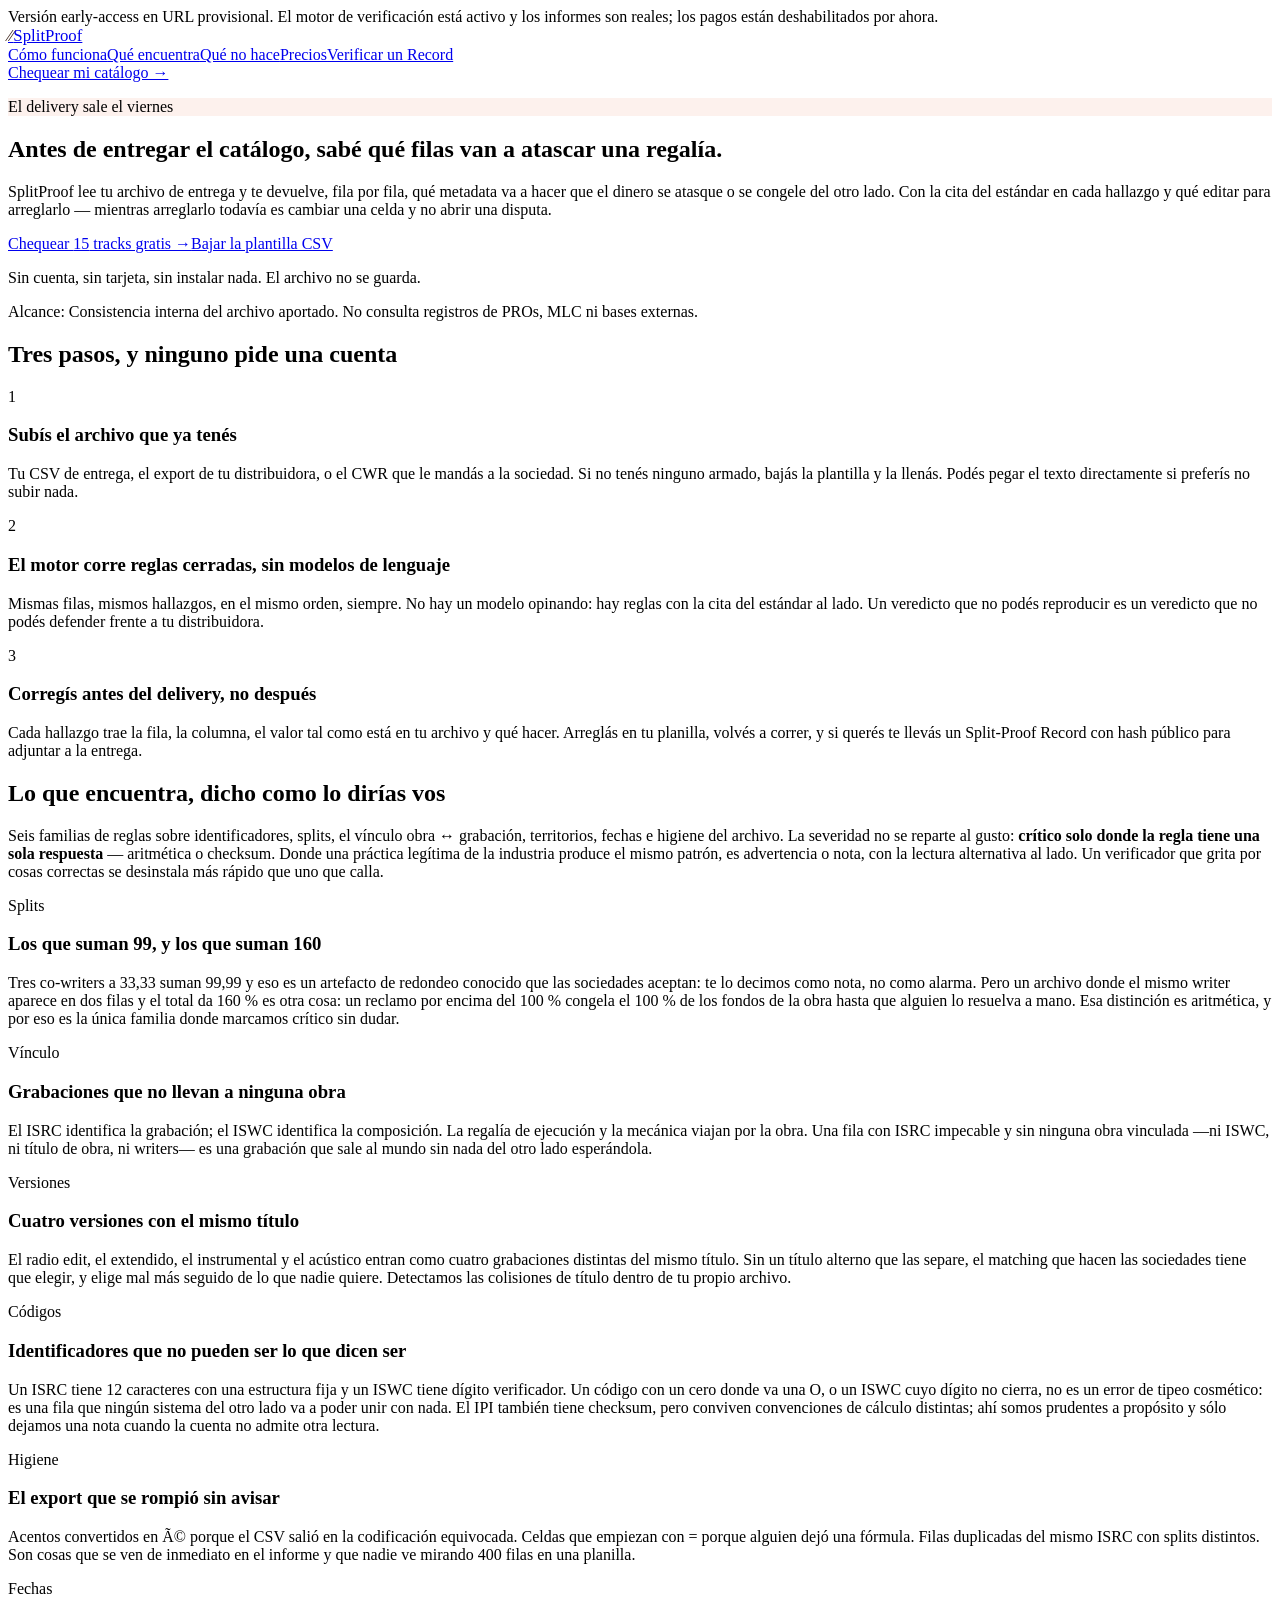
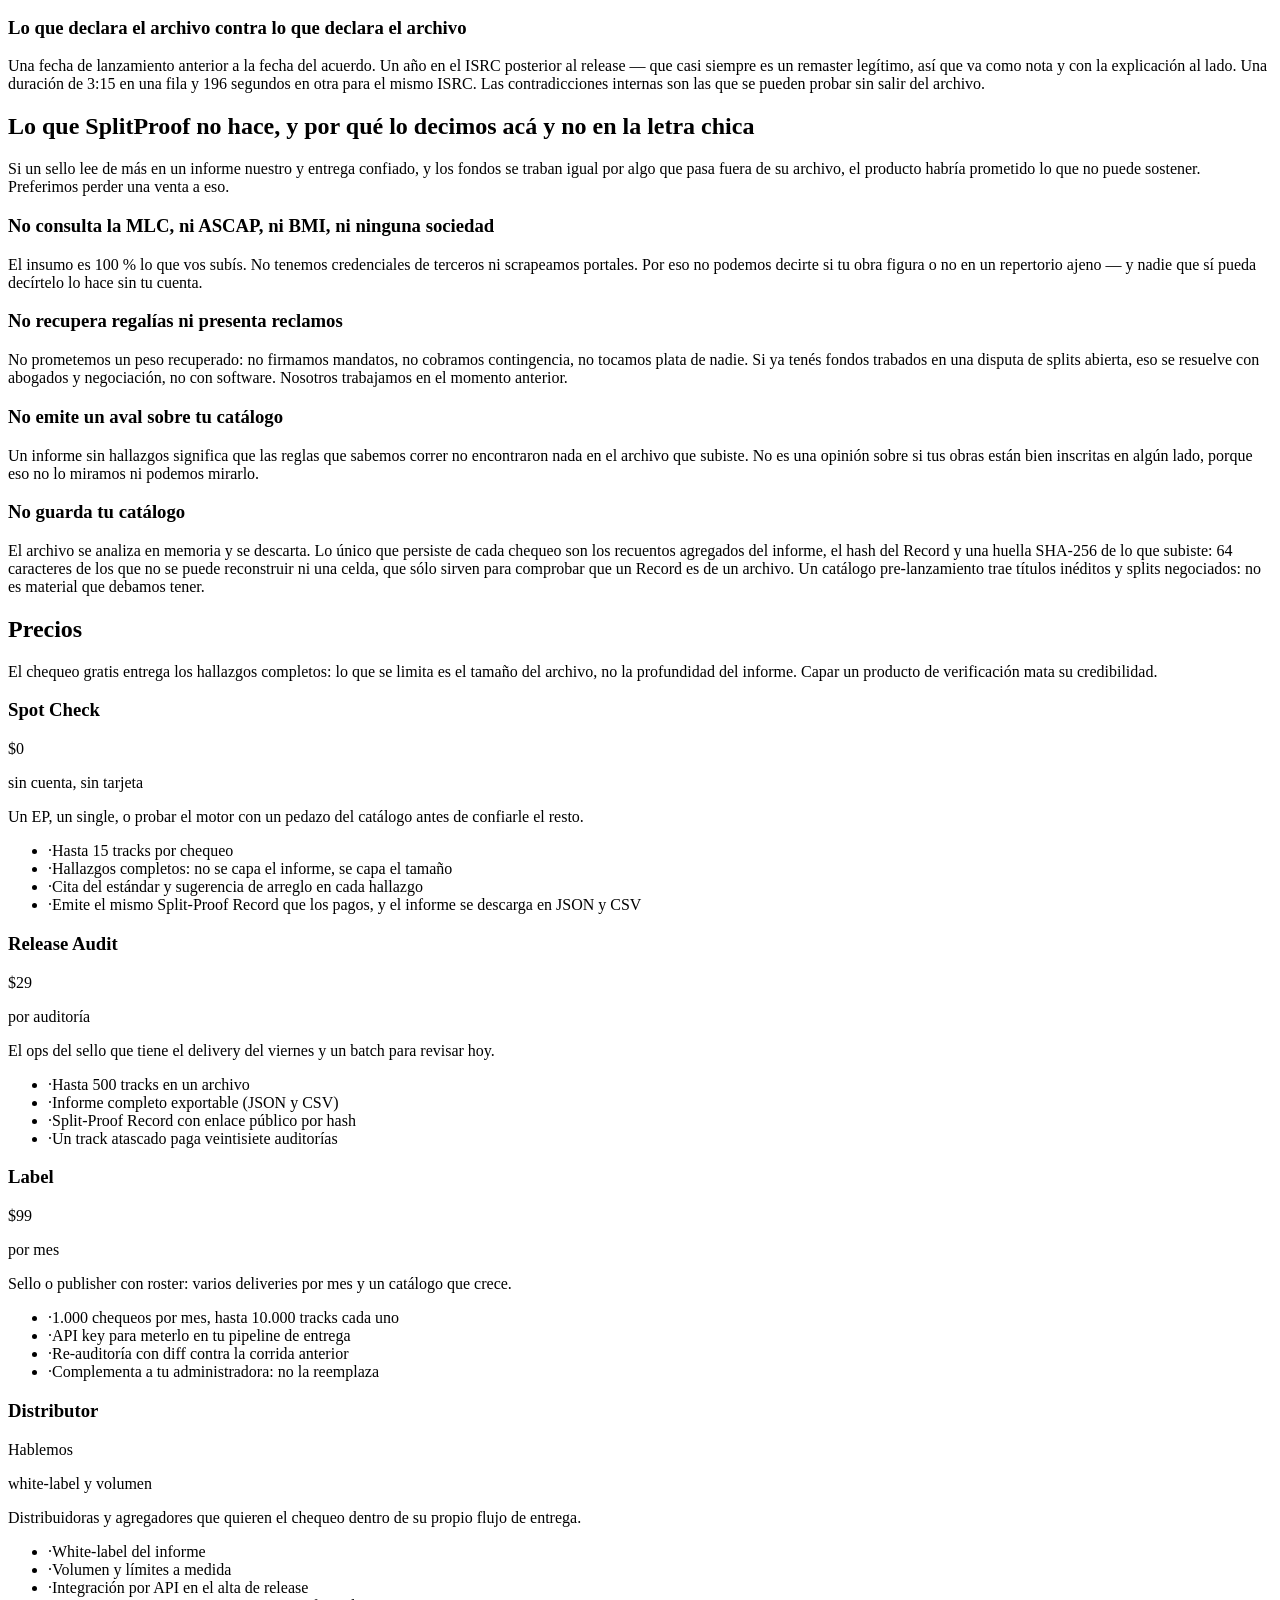
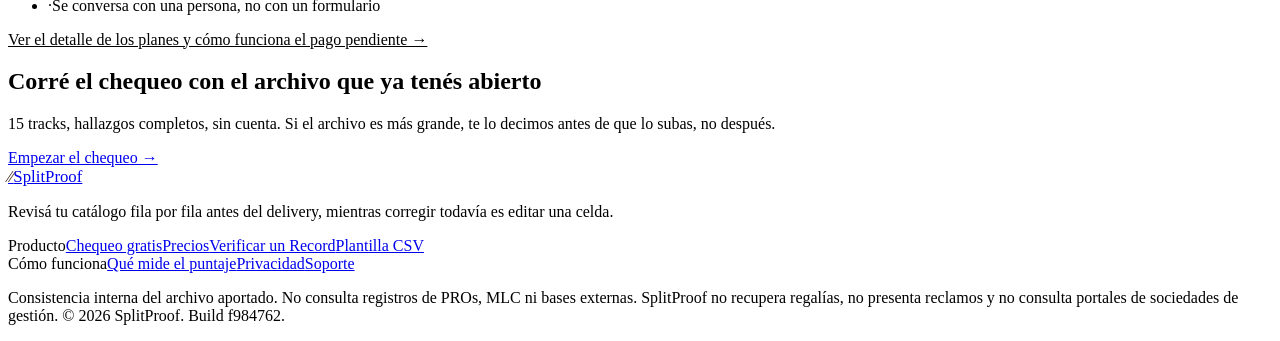
==== commit aa6e2a92: "deploy splitproof @ f984762 Build estatico de freakiedogs-oss/splitproof commit f984762f2bcb8cdeb757" ====
--- a/index.html
+++ b/index.html
@@ -1 +1 @@
-<!DOCTYPE html><html lang="es"><head><meta charSet="utf-8"/><meta name="viewport" content="width=device-width, initial-scale=1"/><link rel="stylesheet" href="/splitproof-web/_next/static/chunks/290v6khq5szjg.css" data-precedence="next"/><link rel="preload" as="script" fetchPriority="low" href="/splitproof-web/_next/static/chunks/3z5q_p4msz2ha.js"/><script src="/splitproof-web/_next/static/chunks/15orcrkp-_9ct.js" async=""></script><script src="/splitproof-web/_next/static/chunks/25o46h8mdjlrg.js" async=""></script><script src="/splitproof-web/_next/static/chunks/3qiqgl94gov5d.js" async=""></script><script src="/splitproof-web/_next/static/chunks/turbopack-0y7dqtr_ab9f3.js" async=""></script><script src="/splitproof-web/_next/static/chunks/05-c3ty_6dwfk.js" async=""></script><script src="/splitproof-web/_next/static/chunks/14mrh2-p_w84d.js" async=""></script><script src="/splitproof-web/_next/static/chunks/1rxncug86bump.js" async=""></script><meta name="splitproof-build" content="b7cf151"/><title>SplitProof — Verificación de metadata antes de entregar el catálogo</title><meta name="description" content="SplitProof revisa tu catálogo antes de entregarlo a la distribuidora y te dice, fila por fila, qué metadata va a hacer que una regalía se atasque: splits que no suman 100, códigos con checksum inválido, grabaciones sin obra vinculada, versiones sin título alterno. Determinista, con la cita del estándar en cada hallazgo."/><meta name="keywords" content="metadata musical,split sheet,ISRC ISWC IPI,entrega de catálogo,sello indie,publisher,CWR,regalías atascadas"/><meta name="robots" content="noindex"/><link rel="canonical" href="https://freakiedogs-oss.github.io/splitproof-web/"/><meta property="og:title" content="SplitProof — Verificación de metadata antes de entregar el catálogo"/><meta property="og:description" content="Revisá tu catálogo fila por fila antes del delivery, mientras corregir todavía es editar una celda."/><meta property="og:url" content="https://freakiedogs-oss.github.io/splitproof-web/"/><meta property="og:site_name" content="SplitProof"/><meta property="og:locale" content="es_419"/><meta property="og:type" content="website"/><meta name="twitter:card" content="summary_large_image"/><meta name="twitter:title" content="SplitProof — Verificación de metadata antes de entregar el catálogo"/><meta name="twitter:description" content="Revisá tu catálogo fila por fila antes del delivery, mientras corregir todavía es editar una celda."/><script src="/splitproof-web/_next/static/chunks/0cz1d0mv5g_q7.js" noModule=""></script></head><body><div hidden=""><!--$--><!--/$--></div><div class="no-print border-b border-[#c7d2e8] bg-[#eef2fb] px-5 py-2 text-center text-xs leading-relaxed text-[#33415c]">Versión early-access en URL provisional. El motor de verificación está activo y los informes son reales; los pagos están deshabilitados por ahora.</div><header class="no-print sticky top-0 z-40 border-b border-line bg-paper/90 backdrop-blur"><nav class="mx-auto flex max-w-6xl items-center justify-between px-5 py-3"><a class="inline-flex items-center gap-2 font-semibold tracking-tight" href="/splitproof-web/"><span aria-hidden="true" class="inline-flex h-7 w-7 items-center justify-center rounded-md text-sm font-bold" style="background:var(--brand);color:#2a0f06">⁄⁄</span><span class="text-ink" style="font-size:1.05rem">Split<span style="color:var(--brand-deep)">Proof</span></span></a><div class="hidden items-center gap-6 text-sm text-muted lg:flex"><a href="/splitproof-web/#como-funciona" class="hover:text-ink">Cómo funciona</a><a href="/splitproof-web/#dolores" class="hover:text-ink">Qué encuentra</a><a href="/splitproof-web/#alcance" class="hover:text-ink">Qué no hace</a><a class="hover:text-ink" href="/splitproof-web/pricing/">Precios</a><a class="hover:text-ink" href="/splitproof-web/verify/">Verificar un Record</a></div><a class="rounded-lg px-3.5 py-2 text-sm font-semibold text-white" style="background:var(--ink)" href="/splitproof-web/check/">Chequear mi catálogo →</a></nav></header><main><section class="mx-auto max-w-6xl px-5 pb-16 pt-14 md:pt-20"><p class="inline-block rounded-full px-3 py-1 text-xs font-semibold uppercase tracking-wide" style="background:#fdf1ed;color:var(--brand-deep)">El delivery sale el viernes</p><h1 class="mt-5 max-w-3xl text-4xl font-semibold leading-[1.08] tracking-tight md:text-6xl">Antes de entregar el catálogo, sabé qué filas van a atascar una regalía.</h1><p class="mt-5 max-w-2xl text-lg leading-relaxed text-muted">SplitProof lee tu archivo de entrega y te devuelve, fila por fila, qué metadata va a hacer que el dinero se atasque o se congele del otro lado. Con la cita del estándar en cada hallazgo y qué editar para arreglarlo — mientras arreglarlo todavía es cambiar una celda y no abrir una disputa.</p><div class="mt-8 flex flex-wrap items-center gap-4"><a class="rounded-lg px-5 py-3 text-base font-semibold text-white" style="background:var(--ink)" href="/splitproof-web/check/">Chequear <!-- -->15<!-- --> tracks gratis →</a><a href="/splitproof-web/plantilla.csv" download="" class="rounded-lg border border-ink/20 bg-white px-5 py-3 text-base font-semibold">Bajar la plantilla CSV</a></div><p class="mt-3 text-sm text-muted">Sin cuenta, sin tarjeta, sin instalar nada. El archivo no se guarda.</p><div class="mt-10 max-w-3xl rounded-xl border border-line bg-white p-5"><p class="text-xs leading-relaxed text-muted "><span class="font-semibold text-ink">Alcance:</span> <!-- -->Consistencia interna del archivo aportado. No consulta registros de PROs, MLC ni bases externas.</p></div></section><section id="como-funciona" class="border-y border-line bg-white"><div class="mx-auto max-w-6xl px-5 py-16"><h2 class="text-2xl font-semibold tracking-tight md:text-3xl">Tres pasos, y ninguno pide una cuenta</h2><div class="mt-10 grid gap-8 md:grid-cols-3"><div><span aria-hidden="true" class="inline-flex h-9 w-9 items-center justify-center rounded-full text-sm font-bold text-white" style="background:var(--brand-deep)">1</span><h3 class="mt-4 text-lg font-semibold leading-snug">Subís el archivo que ya tenés</h3><p class="mt-2 text-sm leading-relaxed text-muted">Tu CSV de entrega, el export de tu distribuidora, o el CWR que le mandás a la sociedad. Si no tenés ninguno armado, bajás la plantilla y la llenás. Podés pegar el texto directamente si preferís no subir nada.</p></div><div><span aria-hidden="true" class="inline-flex h-9 w-9 items-center justify-center rounded-full text-sm font-bold text-white" style="background:var(--brand-deep)">2</span><h3 class="mt-4 text-lg font-semibold leading-snug">El motor corre reglas cerradas, sin modelos de lenguaje</h3><p class="mt-2 text-sm leading-relaxed text-muted">Mismas filas, mismos hallazgos, en el mismo orden, siempre. No hay un modelo opinando: hay reglas con la cita del estándar al lado. Un veredicto que no podés reproducir es un veredicto que no podés defender frente a tu distribuidora.</p></div><div><span aria-hidden="true" class="inline-flex h-9 w-9 items-center justify-center rounded-full text-sm font-bold text-white" style="background:var(--brand-deep)">3</span><h3 class="mt-4 text-lg font-semibold leading-snug">Corregís antes del delivery, no después</h3><p class="mt-2 text-sm leading-relaxed text-muted">Cada hallazgo trae la fila, la columna, el valor tal como está en tu archivo y qué hacer. Arreglás en tu planilla, volvés a correr, y si querés te llevás un Split-Proof Record con hash público para adjuntar a la entrega.</p></div></div></div></section><section id="dolores" class="mx-auto max-w-6xl px-5 py-16"><h2 class="max-w-3xl text-2xl font-semibold tracking-tight md:text-3xl">Lo que encuentra, dicho como lo dirías vos</h2><p class="mt-3 max-w-2xl text-sm leading-relaxed text-muted">Seis familias de reglas sobre identificadores, splits, el vínculo obra ↔ grabación, territorios, fechas e higiene del archivo. La severidad no se reparte al gusto:<!-- --> <strong class="text-ink">crítico solo donde la regla tiene una sola respuesta</strong> — aritmética o checksum. Donde una práctica legítima de la industria produce el mismo patrón, es advertencia o nota, con la lectura alternativa al lado. Un verificador que grita por cosas correctas se desinstala más rápido que uno que calla.</p><div class="mt-10 grid gap-6 md:grid-cols-2 lg:grid-cols-3"><article class="rounded-xl border border-line bg-white p-5"><p class="text-xs font-semibold uppercase tracking-wide" style="color:var(--brand-deep)">Splits</p><h3 class="mt-2 text-base font-semibold leading-snug">Los que suman 99, y los que suman 160</h3><p class="mt-2 text-sm leading-relaxed text-muted">Tres co-writers a 33,33 suman 99,99 y eso es un artefacto de redondeo conocido que las sociedades aceptan: te lo decimos como nota, no como alarma. Pero un archivo donde el mismo writer aparece en dos filas y el total da 160 % es otra cosa: un reclamo por encima del 100 % congela el 100 % de los fondos de la obra hasta que alguien lo resuelva a mano. Esa distinción es aritmética, y por eso es la única familia donde marcamos crítico sin dudar.</p></article><article class="rounded-xl border border-line bg-white p-5"><p class="text-xs font-semibold uppercase tracking-wide" style="color:var(--brand-deep)">Vínculo</p><h3 class="mt-2 text-base font-semibold leading-snug">Grabaciones que no llevan a ninguna obra</h3><p class="mt-2 text-sm leading-relaxed text-muted">El ISRC identifica la grabación; el ISWC identifica la composición. La regalía de ejecución y la mecánica viajan por la obra. Una fila con ISRC impecable y sin ninguna obra vinculada —ni ISWC, ni título de obra, ni writers— es una grabación que sale al mundo sin nada del otro lado esperándola.</p></article><article class="rounded-xl border border-line bg-white p-5"><p class="text-xs font-semibold uppercase tracking-wide" style="color:var(--brand-deep)">Versiones</p><h3 class="mt-2 text-base font-semibold leading-snug">Cuatro versiones con el mismo título</h3><p class="mt-2 text-sm leading-relaxed text-muted">El radio edit, el extendido, el instrumental y el acústico entran como cuatro grabaciones distintas del mismo título. Sin un título alterno que las separe, el matching que hacen las sociedades tiene que elegir, y elige mal más seguido de lo que nadie quiere. Detectamos las colisiones de título dentro de tu propio archivo.</p></article><article class="rounded-xl border border-line bg-white p-5"><p class="text-xs font-semibold uppercase tracking-wide" style="color:var(--brand-deep)">Códigos</p><h3 class="mt-2 text-base font-semibold leading-snug">Identificadores que no pueden ser lo que dicen ser</h3><p class="mt-2 text-sm leading-relaxed text-muted">Un ISRC tiene 12 caracteres con una estructura fija y un ISWC tiene dígito verificador. Un código con un cero donde va una O, o un ISWC cuyo dígito no cierra, no es un error de tipeo cosmético: es una fila que ningún sistema del otro lado va a poder unir con nada. El IPI también tiene checksum, pero conviven convenciones de cálculo distintas; ahí somos prudentes a propósito y sólo dejamos una nota cuando la cuenta no admite otra lectura.</p></article><article class="rounded-xl border border-line bg-white p-5"><p class="text-xs font-semibold uppercase tracking-wide" style="color:var(--brand-deep)">Higiene</p><h3 class="mt-2 text-base font-semibold leading-snug">El export que se rompió sin avisar</h3><p class="mt-2 text-sm leading-relaxed text-muted">Acentos convertidos en Ã© porque el CSV salió en la codificación equivocada. Celdas que empiezan con = porque alguien dejó una fórmula. Filas duplicadas del mismo ISRC con splits distintos. Son cosas que se ven de inmediato en el informe y que nadie ve mirando 400 filas en una planilla.</p></article><article class="rounded-xl border border-line bg-white p-5"><p class="text-xs font-semibold uppercase tracking-wide" style="color:var(--brand-deep)">Fechas</p><h3 class="mt-2 text-base font-semibold leading-snug">Lo que declara el archivo contra lo que declara el archivo</h3><p class="mt-2 text-sm leading-relaxed text-muted">Una fecha de lanzamiento anterior a la fecha del acuerdo. Un año en el ISRC posterior al release — que casi siempre es un remaster legítimo, así que va como nota y con la explicación al lado. Una duración de 3:15 en una fila y 196 segundos en otra para el mismo ISRC. Las contradicciones internas son las que se pueden probar sin salir del archivo.</p></article></div></section><section id="alcance" class="border-y border-line" style="background:var(--ink)"><div class="mx-auto max-w-6xl px-5 py-16 text-white"><h2 class="max-w-3xl text-2xl font-semibold tracking-tight md:text-3xl">Lo que SplitProof no hace, y por qué lo decimos acá y no en la letra chica</h2><p class="mt-3 max-w-2xl text-sm leading-relaxed text-white/60">Si un sello lee de más en un informe nuestro y entrega confiado, y los fondos se traban igual por algo que pasa fuera de su archivo, el producto habría prometido lo que no puede sostener. Preferimos perder una venta a eso.</p><div class="mt-10 grid gap-6 md:grid-cols-2"><div class="rounded-xl border border-white/10 bg-white/5 p-5"><h3 class="text-base font-semibold leading-snug">No consulta la MLC, ni ASCAP, ni BMI, ni ninguna sociedad</h3><p class="mt-2 text-sm leading-relaxed text-white/60">El insumo es 100 % lo que vos subís. No tenemos credenciales de terceros ni scrapeamos portales. Por eso no podemos decirte si tu obra figura o no en un repertorio ajeno — y nadie que sí pueda decírtelo lo hace sin tu cuenta.</p></div><div class="rounded-xl border border-white/10 bg-white/5 p-5"><h3 class="text-base font-semibold leading-snug">No recupera regalías ni presenta reclamos</h3><p class="mt-2 text-sm leading-relaxed text-white/60">No prometemos un peso recuperado: no firmamos mandatos, no cobramos contingencia, no tocamos plata de nadie. Si ya tenés fondos trabados en una disputa de splits abierta, eso se resuelve con abogados y negociación, no con software. Nosotros trabajamos en el momento anterior.</p></div><div class="rounded-xl border border-white/10 bg-white/5 p-5"><h3 class="text-base font-semibold leading-snug">No emite un aval sobre tu catálogo</h3><p class="mt-2 text-sm leading-relaxed text-white/60">Un informe sin hallazgos significa que las reglas que sabemos correr no encontraron nada en el archivo que subiste. No es una opinión sobre si tus obras están bien inscritas en algún lado, porque eso no lo miramos ni podemos mirarlo.</p></div><div class="rounded-xl border border-white/10 bg-white/5 p-5"><h3 class="text-base font-semibold leading-snug">No guarda tu catálogo</h3><p class="mt-2 text-sm leading-relaxed text-white/60">El archivo se analiza en memoria y se descarta. Lo único que persiste de cada chequeo son los recuentos agregados del informe, el hash del Record y una huella SHA-256 de lo que subiste: 64 caracteres de los que no se puede reconstruir ni una celda, que sólo sirven para comprobar que un Record es de un archivo. Un catálogo pre-lanzamiento trae títulos inéditos y splits negociados: no es material que debamos tener.</p></div></div></div></section><section id="precios" class="mx-auto max-w-6xl px-5 py-16"><h2 class="text-2xl font-semibold tracking-tight md:text-3xl">Precios</h2><p class="mt-3 max-w-2xl text-sm leading-relaxed text-muted">El chequeo gratis entrega los hallazgos completos: lo que se limita es el tamaño del archivo, no la profundidad del informe. Capar un producto de verificación mata su credibilidad.</p><div class="mt-10 grid gap-5 md:grid-cols-2 lg:grid-cols-4"><div class="flex flex-col rounded-xl border bg-white p-5" style="border-color:var(--line);border-width:1px"><h3 class="text-base font-semibold">Spot Check</h3><p class="mt-2 text-3xl font-semibold tracking-tight">$0</p><p class="text-xs text-muted">sin cuenta, sin tarjeta</p><p class="mt-3 text-sm leading-relaxed text-muted">Un EP, un single, o probar el motor con un pedazo del catálogo antes de confiarle el resto.</p><ul class="mt-4 flex-1 space-y-1.5 text-sm"><li class="flex gap-2 leading-snug"><span aria-hidden="true" style="color:var(--brand-deep)">·</span><span>Hasta 15 tracks por chequeo</span></li><li class="flex gap-2 leading-snug"><span aria-hidden="true" style="color:var(--brand-deep)">·</span><span>Hallazgos completos: no se capa el informe, se capa el tamaño</span></li><li class="flex gap-2 leading-snug"><span aria-hidden="true" style="color:var(--brand-deep)">·</span><span>Cita del estándar y sugerencia de arreglo en cada hallazgo</span></li><li class="flex gap-2 leading-snug"><span aria-hidden="true" style="color:var(--brand-deep)">·</span><span>Emite el mismo Split-Proof Record que los pagos, y el informe se descarga en JSON y CSV</span></li></ul></div><div class="flex flex-col rounded-xl border bg-white p-5" style="border-color:var(--brand-deep);border-width:2px"><h3 class="text-base font-semibold">Release Audit</h3><p class="mt-2 text-3xl font-semibold tracking-tight">$29</p><p class="text-xs text-muted">por auditoría</p><p class="mt-3 text-sm leading-relaxed text-muted">El ops del sello que tiene el delivery del viernes y un batch para revisar hoy.</p><ul class="mt-4 flex-1 space-y-1.5 text-sm"><li class="flex gap-2 leading-snug"><span aria-hidden="true" style="color:var(--brand-deep)">·</span><span>Hasta 500 tracks en un archivo</span></li><li class="flex gap-2 leading-snug"><span aria-hidden="true" style="color:var(--brand-deep)">·</span><span>Informe completo exportable (JSON y CSV)</span></li><li class="flex gap-2 leading-snug"><span aria-hidden="true" style="color:var(--brand-deep)">·</span><span>Split-Proof Record con enlace público por hash</span></li><li class="flex gap-2 leading-snug"><span aria-hidden="true" style="color:var(--brand-deep)">·</span><span>Un track atascado paga veintisiete auditorías</span></li></ul></div><div class="flex flex-col rounded-xl border bg-white p-5" style="border-color:var(--line);border-width:1px"><h3 class="text-base font-semibold">Label</h3><p class="mt-2 text-3xl font-semibold tracking-tight">$99</p><p class="text-xs text-muted">por mes</p><p class="mt-3 text-sm leading-relaxed text-muted">Sello o publisher con roster: varios deliveries por mes y un catálogo que crece.</p><ul class="mt-4 flex-1 space-y-1.5 text-sm"><li class="flex gap-2 leading-snug"><span aria-hidden="true" style="color:var(--brand-deep)">·</span><span>1.000 chequeos por mes, hasta 10.000 tracks cada uno</span></li><li class="flex gap-2 leading-snug"><span aria-hidden="true" style="color:var(--brand-deep)">·</span><span>API key para meterlo en tu pipeline de entrega</span></li><li class="flex gap-2 leading-snug"><span aria-hidden="true" style="color:var(--brand-deep)">·</span><span>Re-auditoría con diff contra la corrida anterior</span></li><li class="flex gap-2 leading-snug"><span aria-hidden="true" style="color:var(--brand-deep)">·</span><span>Complementa a tu administradora: no la reemplaza</span></li></ul></div><div class="flex flex-col rounded-xl border bg-white p-5" style="border-color:var(--line);border-width:1px"><h3 class="text-base font-semibold">Distributor</h3><p class="mt-2 text-3xl font-semibold tracking-tight">Hablemos</p><p class="text-xs text-muted">white-label y volumen</p><p class="mt-3 text-sm leading-relaxed text-muted">Distribuidoras y agregadores que quieren el chequeo dentro de su propio flujo de entrega.</p><ul class="mt-4 flex-1 space-y-1.5 text-sm"><li class="flex gap-2 leading-snug"><span aria-hidden="true" style="color:var(--brand-deep)">·</span><span>White-label del informe</span></li><li class="flex gap-2 leading-snug"><span aria-hidden="true" style="color:var(--brand-deep)">·</span><span>Volumen y límites a medida</span></li><li class="flex gap-2 leading-snug"><span aria-hidden="true" style="color:var(--brand-deep)">·</span><span>Integración por API en el alta de release</span></li><li class="flex gap-2 leading-snug"><span aria-hidden="true" style="color:var(--brand-deep)">·</span><span>Se conversa con una persona, no con un formulario</span></li></ul></div></div><p class="mt-6 text-sm"><a class="font-semibold underline" style="color:var(--brand-deep)" href="/splitproof-web/pricing/">Ver el detalle de los planes y cómo funciona el pago pendiente →</a></p></section><section class="border-t border-line bg-white"><div class="mx-auto max-w-3xl px-5 py-16 text-center"><h2 class="text-2xl font-semibold tracking-tight md:text-3xl">Corré el chequeo con el archivo que ya tenés abierto</h2><p class="mt-3 text-sm leading-relaxed text-muted">15<!-- --> tracks, hallazgos completos, sin cuenta. Si el archivo es más grande, te lo decimos antes de que lo subas, no después.</p><a class="mt-8 inline-block rounded-lg px-5 py-3 text-base font-semibold text-white" style="background:var(--ink)" href="/splitproof-web/check/">Empezar el chequeo →</a></div></section></main><footer class="mt-24 border-t border-line text-white/70" style="background:var(--ink)"><div class="mx-auto max-w-6xl px-5 py-12"><div class="flex flex-col justify-between gap-8 md:flex-row"><div class="max-w-sm"><a class="inline-flex items-center gap-2 font-semibold tracking-tight" href="/splitproof-web/"><span aria-hidden="true" class="inline-flex h-7 w-7 items-center justify-center rounded-md text-sm font-bold" style="background:var(--brand);color:#2a0f06">⁄⁄</span><span class="text-white" style="font-size:1.05rem">Split<span style="color:var(--brand)">Proof</span></span></a><p class="mt-3 text-sm leading-relaxed text-white/60">Revisá tu catálogo fila por fila antes del delivery, mientras corregir todavía es editar una celda.</p></div><div class="flex flex-wrap gap-12 text-sm"><div class="flex flex-col gap-2"><span class="text-white/40">Producto</span><a class="hover:text-white" href="/splitproof-web/check/">Chequeo gratis</a><a class="hover:text-white" href="/splitproof-web/pricing/">Precios</a><a class="hover:text-white" href="/splitproof-web/verify/">Verificar un Record</a><a href="/splitproof-web/plantilla.csv" class="hover:text-white" download="">Plantilla CSV</a></div><div class="flex flex-col gap-2"><span class="text-white/40">Cómo funciona</span><a class="hover:text-white" href="/splitproof-web/metodo/">Qué mide el puntaje</a><a class="hover:text-white" href="/splitproof-web/privacidad/">Privacidad</a><a class="hover:text-white" href="/splitproof-web/soporte/">Soporte</a></div></div></div><p class="mt-10 border-t border-white/10 pt-6 text-xs leading-relaxed text-white/40">Consistencia interna del archivo aportado. No consulta registros de PROs, MLC ni bases externas.<!-- --> SplitProof no recupera regalías, no presenta reclamos y no consulta portales de sociedades de gestión. © 2026 SplitProof. Build<!-- --> <span class="font-mono">b7cf151</span>.</p></div></footer><!--$--><!--/$--><script src="/splitproof-web/_next/static/chunks/3z5q_p4msz2ha.js" id="_R_" async=""></script><script>(self.__next_f=self.__next_f||[]).push([0])</script><script>self.__next_f.push([1,"1:\"$Sreact.fragment\"\n2:I[39756,[\"/splitproof-web/_next/static/chunks/05-c3ty_6dwfk.js\",\"/splitproof-web/_next/static/chunks/14mrh2-p_w84d.js\"],\"default\"]\n3:I[37457,[\"/splitproof-web/_next/static/chunks/05-c3ty_6dwfk.js\",\"/splitproof-web/_next/static/chunks/14mrh2-p_w84d.js\"],\"default\"]\n4:I[22016,[\"/splitproof-web/_next/static/chunks/05-c3ty_6dwfk.js\",\"/splitproof-web/_next/static/chunks/14mrh2-p_w84d.js\",\"/splitproof-web/_next/static/chunks/1rxncug86bump.js\"],\"\"]\nb:I[68027,[\"/splitproof-web/_next/static/chunks/05-c3ty_6dwfk.js\",\"/splitproof-web/_next/static/chunks/14mrh2-p_w84d.js\"],\"default\",1]\n:HL[\"/splitproof-web/_next/static/chunks/290v6khq5szjg.css\",\"style\"]\n"])</script><script>self.__next_f.push([1,"0:{\"P\":null,\"c\":[\"\",\"\"],\"q\":\"\",\"i\":false,\"f\":[[[\"\",{\"children\":[\"__PAGE__\",{}]},\"$undefined\",\"$undefined\",16],[[\"$\",\"$1\",\"c\",{\"children\":[[[\"$\",\"link\",\"0\",{\"rel\":\"stylesheet\",\"href\":\"/splitproof-web/_next/static/chunks/290v6khq5szjg.css\",\"precedence\":\"next\",\"crossOrigin\":\"$undefined\",\"nonce\":\"$undefined\"}],[\"$\",\"script\",\"script-0\",{\"src\":\"/splitproof-web/_next/static/chunks/05-c3ty_6dwfk.js\",\"async\":true,\"nonce\":\"$undefined\"}],[\"$\",\"script\",\"script-1\",{\"src\":\"/splitproof-web/_next/static/chunks/14mrh2-p_w84d.js\",\"async\":true,\"nonce\":\"$undefined\"}]],[\"$\",\"html\",null,{\"lang\":\"es\",\"children\":[[\"$\",\"head\",null,{\"children\":[\"$\",\"meta\",null,{\"name\":\"splitproof-build\",\"content\":\"b7cf151\"}]}],[\"$\",\"body\",null,{\"children\":[\"$\",\"$L2\",null,{\"parallelRouterKey\":\"children\",\"error\":\"$undefined\",\"errorStyles\":\"$undefined\",\"errorScripts\":\"$undefined\",\"template\":[\"$\",\"$L3\",null,{}],\"templateStyles\":\"$undefined\",\"templateScripts\":\"$undefined\",\"notFound\":[[null,[\"$\",\"div\",null,{\"className\":\"no-print border-b border-[#c7d2e8] bg-[#eef2fb] px-5 py-2 text-center text-xs leading-relaxed text-[#33415c]\",\"children\":\"Versión early-access en URL provisional. El motor de verificación está activo y los informes son reales; los pagos están deshabilitados por ahora.\"}],[\"$\",\"header\",null,{\"className\":\"no-print sticky top-0 z-40 border-b border-line bg-paper/90 backdrop-blur\",\"children\":[\"$\",\"nav\",null,{\"className\":\"mx-auto flex max-w-6xl items-center justify-between px-5 py-3\",\"children\":[[\"$\",\"$L4\",null,{\"href\":\"/\",\"className\":\"inline-flex items-center gap-2 font-semibold tracking-tight\",\"children\":[[\"$\",\"span\",null,{\"aria-hidden\":true,\"className\":\"inline-flex h-7 w-7 items-center justify-center rounded-md text-sm font-bold\",\"style\":{\"background\":\"var(--brand)\",\"color\":\"#2a0f06\"},\"children\":\"⁄⁄\"}],[\"$\",\"span\",null,{\"className\":\"text-ink\",\"style\":{\"fontSize\":\"1.05rem\"},\"children\":[\"Split\",[\"$\",\"span\",null,{\"style\":{\"color\":\"var(--brand-deep)\"},\"children\":\"Proof\"}]]}]]}],[\"$\",\"div\",null,{\"className\":\"hidden items-center gap-6 text-sm text-muted lg:flex\",\"children\":[[\"$\",\"a\",null,{\"href\":\"/splitproof-web/#como-funciona\",\"className\":\"hover:text-ink\",\"children\":\"Cómo funciona\"}],[\"$\",\"a\",null,{\"href\":\"/splitproof-web/#dolores\",\"className\":\"hover:text-ink\",\"children\":\"Qué encuentra\"}],[\"$\",\"a\",null,{\"href\":\"/splitproof-web/#alcance\",\"className\":\"hover:text-ink\",\"children\":\"Qué no hace\"}],[\"$\",\"$L4\",null,{\"href\":\"/pricing\",\"className\":\"hover:text-ink\",\"children\":\"Precios\"}],[\"$\",\"$L4\",null,{\"href\":\"/verify\",\"className\":\"hover:text-ink\",\"children\":\"Verificar un Record\"}]]}],[\"$\",\"$L4\",null,{\"href\":\"/check\",\"className\":\"rounded-lg px-3.5 py-2 text-sm font-semibold text-white\",\"style\":{\"background\":\"var(--ink)\"},\"children\":\"Chequear mi catálogo →\"}]]}]}],[\"$\",\"main\",null,{\"className\":\"mx-auto max-w-3xl px-5 py-16\",\"children\":[[\"$\",\"p\",null,{\"className\":\"text-xs font-semibold uppercase tracking-wide\",\"style\":{\"color\":\"var(--brand-deep)\"},\"children\":\"404\"}],[\"$\",\"h1\",null,{\"className\":\"mt-2 text-3xl font-semibold tracking-tight\",\"children\":\"Esa página no existe\"}],[\"$\",\"p\",null,{\"className\":\"mt-4 text-base leading-relaxed text-muted\",\"children\":[\"Si venías siguiendo un enlace a un Split-Proof Record con el hash en la dirección, esa forma de URL ya no se sirve acá: la verificación vive en\",\" \",[\"$\",\"$L4\",null,{\"href\":\"/verify\",\"className\":\"underline\",\"style\":{\"color\":\"var(--brand-deep)\"},\"children\":\"/verify\"}],\", donde podés pegar el hash completo y comprobarlo igual.\"]}],[\"$\",\"div\",null,{\"className\":\"mt-8 flex flex-wrap gap-4\",\"children\":[[\"$\",\"$L4\",null,{\"href\":\"/verify\",\"className\":\"rounded-lg px-5 py-3 text-base font-semibold text-white\",\"style\":{\"background\":\"var(--ink)\"},\"children\":\"Verificar un Record →\"}],[\"$\",\"$L4\",null,{\"href\":\"/check\",\"className\":\"rounded-lg border border-ink/20 bg-white px-5 py-3 text-base font-semibold\",\"children\":\"Chequear un catálogo\"}]]}]]}],[\"$\",\"footer\",null,{\"className\":\"mt-24 border-t border-line text-white/70\",\"style\":{\"background\":\"var(--ink)\"},\"children\":[\"$\",\"div\",null,{\"className\":\"mx-auto max-w-6xl px-5 py-12\",\"children\":[[\"$\",\"div\",null,{\"className\":\"flex flex-col justify-between gap-8 md:flex-row\",\"children\":[[\"$\",\"div\",null,{\"className\":\"max-w-sm\",\"children\":[[\"$\",\"$L4\",null,{\"href\":\"/\",\"className\":\"inline-flex items-center gap-2 font-semibold tracking-tight\",\"children\":[[\"$\",\"span\",null,{\"aria-hidden\":true,\"className\":\"inline-flex h-7 w-7 items-center justify-center rounded-md text-sm font-bold\",\"style\":{\"background\":\"var(--brand)\",\"color\":\"#2a0f06\"},\"children\":\"⁄⁄\"}],\"$L5\"]}],\"$L6\"]}],\"$L7\"]}],\"$L8\"]}]}]],[]],\"forbidden\":\"$undefined\",\"unauthorized\":\"$undefined\"}]}]]}]]}],{\"children\":[\"$L9\",{},null,false,null]},null,false,null],\"$La\",false]],\"m\":\"$undefined\",\"G\":[\"$b\",[\"$Lc\"]],\"S\":true,\"h\":null,\"s\":\"$undefined\",\"l\":\"$undefined\",\"p\":\"$undefined\",\"d\":\"$undefined\",\"b\":\"247qoGyngoMF2hhIhLpTr\"}\n"])</script><script>self.__next_f.push([1,"15:I[97367,[\"/splitproof-web/_next/static/chunks/05-c3ty_6dwfk.js\",\"/splitproof-web/_next/static/chunks/14mrh2-p_w84d.js\"],\"ViewportBoundary\"]\n17:I[97367,[\"/splitproof-web/_next/static/chunks/05-c3ty_6dwfk.js\",\"/splitproof-web/_next/static/chunks/14mrh2-p_w84d.js\"],\"MetadataBoundary\"]\n18:\"$Sreact.suspense\"\n5:[\"$\",\"span\",null,{\"className\":\"text-white\",\"style\":{\"fontSize\":\"1.05rem\"},\"children\":[\"Split\",[\"$\",\"span\",null,{\"style\":{\"color\":\"var(--brand)\"},\"children\":\"Proof\"}]]}]\n6:[\"$\",\"p\",null,{\"className\":\"mt-3 text-sm leading-relaxed text-white/60\",\"children\":\"Revisá tu catálogo fila por fila antes del delivery, mientras corregir todavía es editar una celda.\"}]\n7:[\"$\",\"div\",null,{\"className\":\"flex flex-wrap gap-12 text-sm\",\"children\":[[\"$\",\"div\",null,{\"className\":\"flex flex-col gap-2\",\"children\":[[\"$\",\"span\",null,{\"className\":\"text-white/40\",\"children\":\"Producto\"}],[\"$\",\"$L4\",null,{\"href\":\"/check\",\"className\":\"hover:text-white\",\"children\":\"Chequeo gratis\"}],[\"$\",\"$L4\",null,{\"href\":\"/pricing\",\"className\":\"hover:text-white\",\"children\":\"Precios\"}],[\"$\",\"$L4\",null,{\"href\":\"/verify\",\"className\":\"hover:text-white\",\"children\":\"Verificar un Record\"}],[\"$\",\"a\",null,{\"href\":\"/splitproof-web/plantilla.csv\",\"className\":\"hover:text-white\",\"download\":true,\"children\":\"Plantilla CSV\"}]]}],[\"$\",\"div\",null,{\"className\":\"flex flex-col gap-2\",\"children\":[[\"$\",\"span\",null,{\"className\":\"text-white/40\",\"children\":\"Cómo funciona\"}],[\"$\",\"$L4\",null,{\"href\":\"/metodo\",\"className\":\"hover:text-white\",\"children\":\"Qué mide el puntaje\"}],[\"$\",\"$L4\",null,{\"href\":\"/privacidad\",\"className\":\"hover:text-white\",\"children\":\"Privacidad\"}],[\"$\",\"$L4\",null,{\"href\":\"/soporte\",\"className\":\"hover:text-white\",\"children\":\"Soporte\"}]]}]]}]\n8:[\"$\",\"p\",null,{\"className\":\"mt-10 border-t border-white/10 pt-6 text-xs leading-relaxed text-white/40\",\"children\":[\"Consistencia interna del archivo aportado. No consulta registros de PROs, MLC ni bases externas.\",\" SplitProof no recupera regalías, no presenta reclamos y no consulta portales de sociedades de gestión. © 2026 SplitProof. Build\",\" \",[\"$\",\"span\",null,{\"className\":\"font-mono\",\"children\":\"b7cf151\"}],\".\"]}]\n"])</script><script>self.__next_f.push([1,"9:[\"$\",\"$1\",\"c\",{\"children\":[[null,[\"$\",\"div\",null,{\"className\":\"no-print border-b border-[#c7d2e8] bg-[#eef2fb] px-5 py-2 text-center text-xs leading-relaxed text-[#33415c]\",\"children\":\"Versión early-access en URL provisional. El motor de verificación está activo y los informes son reales; los pagos están deshabilitados por ahora.\"}],[\"$\",\"header\",null,{\"className\":\"no-print sticky top-0 z-40 border-b border-line bg-paper/90 backdrop-blur\",\"children\":[\"$\",\"nav\",null,{\"className\":\"mx-auto flex max-w-6xl items-center justify-between px-5 py-3\",\"children\":[[\"$\",\"$L4\",null,{\"href\":\"/\",\"className\":\"inline-flex items-center gap-2 font-semibold tracking-tight\",\"children\":[[\"$\",\"span\",null,{\"aria-hidden\":true,\"className\":\"inline-flex h-7 w-7 items-center justify-center rounded-md text-sm font-bold\",\"style\":{\"background\":\"var(--brand)\",\"color\":\"#2a0f06\"},\"children\":\"⁄⁄\"}],[\"$\",\"span\",null,{\"className\":\"text-ink\",\"style\":{\"fontSize\":\"1.05rem\"},\"children\":[\"Split\",[\"$\",\"span\",null,{\"style\":{\"color\":\"var(--brand-deep)\"},\"children\":\"Proof\"}]]}]]}],[\"$\",\"div\",null,{\"className\":\"hidden items-center gap-6 text-sm text-muted lg:flex\",\"children\":[[\"$\",\"a\",null,{\"href\":\"/splitproof-web/#como-funciona\",\"className\":\"hover:text-ink\",\"children\":\"Cómo funciona\"}],[\"$\",\"a\",null,{\"href\":\"/splitproof-web/#dolores\",\"className\":\"hover:text-ink\",\"children\":\"Qué encuentra\"}],[\"$\",\"a\",null,{\"href\":\"/splitproof-web/#alcance\",\"className\":\"hover:text-ink\",\"children\":\"Qué no hace\"}],[\"$\",\"$L4\",null,{\"href\":\"/pricing\",\"className\":\"hover:text-ink\",\"children\":\"Precios\"}],[\"$\",\"$L4\",null,{\"href\":\"/verify\",\"className\":\"hover:text-ink\",\"children\":\"Verificar un Record\"}]]}],[\"$\",\"$L4\",null,{\"href\":\"/check\",\"className\":\"rounded-lg px-3.5 py-2 text-sm font-semibold text-white\",\"style\":{\"background\":\"var(--ink)\"},\"children\":\"Chequear mi catálogo →\"}]]}]}],[\"$\",\"main\",null,{\"children\":[[\"$\",\"section\",null,{\"className\":\"mx-auto max-w-6xl px-5 pb-16 pt-14 md:pt-20\",\"children\":[[\"$\",\"p\",null,{\"className\":\"inline-block rounded-full px-3 py-1 text-xs font-semibold uppercase tracking-wide\",\"style\":{\"background\":\"#fdf1ed\",\"color\":\"var(--brand-deep)\"},\"children\":\"El delivery sale el viernes\"}],[\"$\",\"h1\",null,{\"className\":\"mt-5 max-w-3xl text-4xl font-semibold leading-[1.08] tracking-tight md:text-6xl\",\"children\":\"Antes de entregar el catálogo, sabé qué filas van a atascar una regalía.\"}],[\"$\",\"p\",null,{\"className\":\"mt-5 max-w-2xl text-lg leading-relaxed text-muted\",\"children\":\"SplitProof lee tu archivo de entrega y te devuelve, fila por fila, qué metadata va a hacer que el dinero se atasque o se congele del otro lado. Con la cita del estándar en cada hallazgo y qué editar para arreglarlo — mientras arreglarlo todavía es cambiar una celda y no abrir una disputa.\"}],[\"$\",\"div\",null,{\"className\":\"mt-8 flex flex-wrap items-center gap-4\",\"children\":[[\"$\",\"$L4\",null,{\"href\":\"/check\",\"className\":\"rounded-lg px-5 py-3 text-base font-semibold text-white\",\"style\":{\"background\":\"var(--ink)\"},\"children\":[\"Chequear \",15,\" tracks gratis →\"]}],[\"$\",\"a\",null,{\"href\":\"/splitproof-web/plantilla.csv\",\"download\":true,\"className\":\"rounded-lg border border-ink/20 bg-white px-5 py-3 text-base font-semibold\",\"children\":\"Bajar la plantilla CSV\"}]]}],[\"$\",\"p\",null,{\"className\":\"mt-3 text-sm text-muted\",\"children\":\"Sin cuenta, sin tarjeta, sin instalar nada. El archivo no se guarda.\"}],[\"$\",\"div\",null,{\"className\":\"mt-10 max-w-3xl rounded-xl border border-line bg-white p-5\",\"children\":[\"$\",\"p\",null,{\"className\":\"text-xs leading-relaxed text-muted \",\"children\":[[\"$\",\"span\",null,{\"className\":\"font-semibold text-ink\",\"children\":\"Alcance:\"}],\" \",\"Consistencia interna del archivo aportado. No consulta registros de PROs, MLC ni bases externas.\"]}]}]]}],[\"$\",\"section\",null,{\"id\":\"como-funciona\",\"className\":\"border-y border-line bg-white\",\"children\":[\"$\",\"div\",null,{\"className\":\"mx-auto max-w-6xl px-5 py-16\",\"children\":[[\"$\",\"h2\",null,{\"className\":\"text-2xl font-semibold tracking-tight md:text-3xl\",\"children\":\"Tres pasos, y ninguno pide una cuenta\"}],\"$Ld\"]}]}],\"$Le\",\"$Lf\",\"$L10\",\"$L11\"]}],\"$L12\"],[\"$L13\"],\"$L14\"]}]\n"])</script><script>self.__next_f.push([1,"a:[\"$\",\"$1\",\"h\",{\"children\":[null,[\"$\",\"$L15\",null,{\"children\":\"$L16\"}],[\"$\",\"div\",null,{\"hidden\":true,\"children\":[\"$\",\"$L17\",null,{\"children\":[\"$\",\"$18\",null,{\"name\":\"Next.Metadata\",\"children\":\"$L19\"}]}]}],null]}]\nc:[\"$\",\"link\",\"0\",{\"rel\":\"stylesheet\",\"href\":\"/splitproof-web/_next/static/chunks/290v6khq5szjg.css\",\"precedence\":\"next\",\"crossOrigin\":\"$undefined\",\"nonce\":\"$undefined\"}]\n"])</script><script>self.__next_f.push([1,"20:I[97367,[\"/splitproof-web/_next/static/chunks/05-c3ty_6dwfk.js\",\"/splitproof-web/_next/static/chunks/14mrh2-p_w84d.js\"],\"OutletBoundary\"]\n"])</script><script>self.__next_f.push([1,"d:[\"$\",\"div\",null,{\"className\":\"mt-10 grid gap-8 md:grid-cols-3\",\"children\":[[\"$\",\"div\",\"1\",{\"children\":[[\"$\",\"span\",null,{\"aria-hidden\":true,\"className\":\"inline-flex h-9 w-9 items-center justify-center rounded-full text-sm font-bold text-white\",\"style\":{\"background\":\"var(--brand-deep)\"},\"children\":1}],[\"$\",\"h3\",null,{\"className\":\"mt-4 text-lg font-semibold leading-snug\",\"children\":\"Subís el archivo que ya tenés\"}],[\"$\",\"p\",null,{\"className\":\"mt-2 text-sm leading-relaxed text-muted\",\"children\":\"Tu CSV de entrega, el export de tu distribuidora, o el CWR que le mandás a la sociedad. Si no tenés ninguno armado, bajás la plantilla y la llenás. Podés pegar el texto directamente si preferís no subir nada.\"}]]}],[\"$\",\"div\",\"2\",{\"children\":[[\"$\",\"span\",null,{\"aria-hidden\":true,\"className\":\"inline-flex h-9 w-9 items-center justify-center rounded-full text-sm font-bold text-white\",\"style\":{\"background\":\"var(--brand-deep)\"},\"children\":2}],[\"$\",\"h3\",null,{\"className\":\"mt-4 text-lg font-semibold leading-snug\",\"children\":\"El motor corre reglas cerradas, sin modelos de lenguaje\"}],[\"$\",\"p\",null,{\"className\":\"mt-2 text-sm leading-relaxed text-muted\",\"children\":\"Mismas filas, mismos hallazgos, en el mismo orden, siempre. No hay un modelo opinando: hay reglas con la cita del estándar al lado. Un veredicto que no podés reproducir es un veredicto que no podés defender frente a tu distribuidora.\"}]]}],[\"$\",\"div\",\"3\",{\"children\":[[\"$\",\"span\",null,{\"aria-hidden\":true,\"className\":\"inline-flex h-9 w-9 items-center justify-center rounded-full text-sm font-bold text-white\",\"style\":{\"background\":\"var(--brand-deep)\"},\"children\":3}],[\"$\",\"h3\",null,{\"className\":\"mt-4 text-lg font-semibold leading-snug\",\"children\":\"Corregís antes del delivery, no después\"}],[\"$\",\"p\",null,{\"className\":\"mt-2 text-sm leading-relaxed text-muted\",\"children\":\"Cada hallazgo trae la fila, la columna, el valor tal como está en tu archivo y qué hacer. Arreglás en tu planilla, volvés a correr, y si querés te llevás un Split-Proof Record con hash público para adjuntar a la entrega.\"}]]}]]}]\n"])</script><script>self.__next_f.push([1,"e:[\"$\",\"section\",null,{\"id\":\"dolores\",\"className\":\"mx-auto max-w-6xl px-5 py-16\",\"children\":[[\"$\",\"h2\",null,{\"className\":\"max-w-3xl text-2xl font-semibold tracking-tight md:text-3xl\",\"children\":\"Lo que encuentra, dicho como lo dirías vos\"}],[\"$\",\"p\",null,{\"className\":\"mt-3 max-w-2xl text-sm leading-relaxed text-muted\",\"children\":[\"Seis familias de reglas sobre identificadores, splits, el vínculo obra ↔ grabación, territorios, fechas e higiene del archivo. La severidad no se reparte al gusto:\",\" \",[\"$\",\"strong\",null,{\"className\":\"text-ink\",\"children\":\"crítico solo donde la regla tiene una sola respuesta\"}],\" — aritmética o checksum. Donde una práctica legítima de la industria produce el mismo patrón, es advertencia o nota, con la lectura alternativa al lado. Un verificador que grita por cosas correctas se desinstala más rápido que uno que calla.\"]}],[\"$\",\"div\",null,{\"className\":\"mt-10 grid gap-6 md:grid-cols-2 lg:grid-cols-3\",\"children\":[[\"$\",\"article\",\"Splits\",{\"className\":\"rounded-xl border border-line bg-white p-5\",\"children\":[[\"$\",\"p\",null,{\"className\":\"text-xs font-semibold uppercase tracking-wide\",\"style\":{\"color\":\"var(--brand-deep)\"},\"children\":\"Splits\"}],[\"$\",\"h3\",null,{\"className\":\"mt-2 text-base font-semibold leading-snug\",\"children\":\"Los que suman 99, y los que suman 160\"}],[\"$\",\"p\",null,{\"className\":\"mt-2 text-sm leading-relaxed text-muted\",\"children\":\"Tres co-writers a 33,33 suman 99,99 y eso es un artefacto de redondeo conocido que las sociedades aceptan: te lo decimos como nota, no como alarma. Pero un archivo donde el mismo writer aparece en dos filas y el total da 160 % es otra cosa: un reclamo por encima del 100 % congela el 100 % de los fondos de la obra hasta que alguien lo resuelva a mano. Esa distinción es aritmética, y por eso es la única familia donde marcamos crítico sin dudar.\"}]]}],[\"$\",\"article\",\"Vínculo\",{\"className\":\"rounded-xl border border-line bg-white p-5\",\"children\":[[\"$\",\"p\",null,{\"className\":\"text-xs font-semibold uppercase tracking-wide\",\"style\":{\"color\":\"var(--brand-deep)\"},\"children\":\"Vínculo\"}],[\"$\",\"h3\",null,{\"className\":\"mt-2 text-base font-semibold leading-snug\",\"children\":\"Grabaciones que no llevan a ninguna obra\"}],[\"$\",\"p\",null,{\"className\":\"mt-2 text-sm leading-relaxed text-muted\",\"children\":\"El ISRC identifica la grabación; el ISWC identifica la composición. La regalía de ejecución y la mecánica viajan por la obra. Una fila con ISRC impecable y sin ninguna obra vinculada —ni ISWC, ni título de obra, ni writers— es una grabación que sale al mundo sin nada del otro lado esperándola.\"}]]}],[\"$\",\"article\",\"Versiones\",{\"className\":\"rounded-xl border border-line bg-white p-5\",\"children\":[[\"$\",\"p\",null,{\"className\":\"text-xs font-semibold uppercase tracking-wide\",\"style\":{\"color\":\"var(--brand-deep)\"},\"children\":\"Versiones\"}],[\"$\",\"h3\",null,{\"className\":\"mt-2 text-base font-semibold leading-snug\",\"children\":\"Cuatro versiones con el mismo título\"}],[\"$\",\"p\",null,{\"className\":\"mt-2 text-sm leading-relaxed text-muted\",\"children\":\"El radio edit, el extendido, el instrumental y el acústico entran como cuatro grabaciones distintas del mismo título. Sin un título alterno que las separe, el matching que hacen las sociedades tiene que elegir, y elige mal más seguido de lo que nadie quiere. Detectamos las colisiones de título dentro de tu propio archivo.\"}]]}],[\"$\",\"article\",\"Códigos\",{\"className\":\"rounded-xl border border-line bg-white p-5\",\"children\":[[\"$\",\"p\",null,{\"className\":\"text-xs font-semibold uppercase tracking-wide\",\"style\":{\"color\":\"var(--brand-deep)\"},\"children\":\"Códigos\"}],[\"$\",\"h3\",null,{\"className\":\"mt-2 text-base font-semibold leading-snug\",\"children\":\"Identificadores que no pueden ser lo que dicen ser\"}],\"$L1a\"]}],\"$L1b\",\"$L1c\"]}]]}]\n"])</script><script>self.__next_f.push([1,"f:[\"$\",\"section\",null,{\"id\":\"alcance\",\"className\":\"border-y border-line\",\"style\":{\"background\":\"var(--ink)\"},\"children\":[\"$\",\"div\",null,{\"className\":\"mx-auto max-w-6xl px-5 py-16 text-white\",\"children\":[[\"$\",\"h2\",null,{\"className\":\"max-w-3xl text-2xl font-semibold tracking-tight md:text-3xl\",\"children\":\"Lo que SplitProof no hace, y por qué lo decimos acá y no en la letra chica\"}],[\"$\",\"p\",null,{\"className\":\"mt-3 max-w-2xl text-sm leading-relaxed text-white/60\",\"children\":\"Si un sello lee de más en un informe nuestro y entrega confiado, y los fondos se traban igual por algo que pasa fuera de su archivo, el producto habría prometido lo que no puede sostener. Preferimos perder una venta a eso.\"}],[\"$\",\"div\",null,{\"className\":\"mt-10 grid gap-6 md:grid-cols-2\",\"children\":[[\"$\",\"div\",\"No consulta la MLC, ni ASCAP, ni BMI, ni ninguna sociedad\",{\"className\":\"rounded-xl border border-white/10 bg-white/5 p-5\",\"children\":[[\"$\",\"h3\",null,{\"className\":\"text-base font-semibold leading-snug\",\"children\":\"No consulta la MLC, ni ASCAP, ni BMI, ni ninguna sociedad\"}],[\"$\",\"p\",null,{\"className\":\"mt-2 text-sm leading-relaxed text-white/60\",\"children\":\"El insumo es 100 % lo que vos subís. No tenemos credenciales de terceros ni scrapeamos portales. Por eso no podemos decirte si tu obra figura o no en un repertorio ajeno — y nadie que sí pueda decírtelo lo hace sin tu cuenta.\"}]]}],[\"$\",\"div\",\"No recupera regalías ni presenta reclamos\",{\"className\":\"rounded-xl border border-white/10 bg-white/5 p-5\",\"children\":[[\"$\",\"h3\",null,{\"className\":\"text-base font-semibold leading-snug\",\"children\":\"No recupera regalías ni presenta reclamos\"}],[\"$\",\"p\",null,{\"className\":\"mt-2 text-sm leading-relaxed text-white/60\",\"children\":\"No prometemos un peso recuperado: no firmamos mandatos, no cobramos contingencia, no tocamos plata de nadie. Si ya tenés fondos trabados en una disputa de splits abierta, eso se resuelve con abogados y negociación, no con software. Nosotros trabajamos en el momento anterior.\"}]]}],[\"$\",\"div\",\"No emite un aval sobre tu catálogo\",{\"className\":\"rounded-xl border border-white/10 bg-white/5 p-5\",\"children\":[[\"$\",\"h3\",null,{\"className\":\"text-base font-semibold leading-snug\",\"children\":\"No emite un aval sobre tu catálogo\"}],[\"$\",\"p\",null,{\"className\":\"mt-2 text-sm leading-relaxed text-white/60\",\"children\":\"Un informe sin hallazgos significa que las reglas que sabemos correr no encontraron nada en el archivo que subiste. No es una opinión sobre si tus obras están bien inscritas en algún lado, porque eso no lo miramos ni podemos mirarlo.\"}]]}],[\"$\",\"div\",\"No guarda tu catálogo\",{\"className\":\"rounded-xl border border-white/10 bg-white/5 p-5\",\"children\":[[\"$\",\"h3\",null,{\"className\":\"text-base font-semibold leading-snug\",\"children\":\"No guarda tu catálogo\"}],[\"$\",\"p\",null,{\"className\":\"mt-2 text-sm leading-relaxed text-white/60\",\"children\":\"El archivo se analiza en memoria y se descarta. Lo único que persiste de cada chequeo son los recuentos agregados del informe, el hash del Record y una huella SHA-256 de lo que subiste: 64 caracteres de los que no se puede reconstruir ni una celda, que sólo sirven para comprobar que un Record es de un archivo. Un catálogo pre-lanzamiento trae títulos inéditos y splits negociados: no es material que debamos tener.\"}]]}]]}]]}]}]\n"])</script><script>self.__next_f.push([1,"10:[\"$\",\"section\",null,{\"id\":\"precios\",\"className\":\"mx-auto max-w-6xl px-5 py-16\",\"children\":[[\"$\",\"h2\",null,{\"className\":\"text-2xl font-semibold tracking-tight md:text-3xl\",\"children\":\"Precios\"}],[\"$\",\"p\",null,{\"className\":\"mt-3 max-w-2xl text-sm leading-relaxed text-muted\",\"children\":\"El chequeo gratis entrega los hallazgos completos: lo que se limita es el tamaño del archivo, no la profundidad del informe. Capar un producto de verificación mata su credibilidad.\"}],[\"$\",\"div\",null,{\"className\":\"mt-10 grid gap-5 md:grid-cols-2 lg:grid-cols-4\",\"children\":[[\"$\",\"div\",\"spot_check\",{\"className\":\"flex flex-col rounded-xl border bg-white p-5\",\"style\":{\"borderColor\":\"var(--line)\",\"borderWidth\":1},\"children\":[[\"$\",\"h3\",null,{\"className\":\"text-base font-semibold\",\"children\":\"Spot Check\"}],[\"$\",\"p\",null,{\"className\":\"mt-2 text-3xl font-semibold tracking-tight\",\"children\":\"$$0\"}],[\"$\",\"p\",null,{\"className\":\"text-xs text-muted\",\"children\":\"sin cuenta, sin tarjeta\"}],[\"$\",\"p\",null,{\"className\":\"mt-3 text-sm leading-relaxed text-muted\",\"children\":\"Un EP, un single, o probar el motor con un pedazo del catálogo antes de confiarle el resto.\"}],[\"$\",\"ul\",null,{\"className\":\"mt-4 flex-1 space-y-1.5 text-sm\",\"children\":[[\"$\",\"li\",\"Hasta 15 tracks por chequeo\",{\"className\":\"flex gap-2 leading-snug\",\"children\":[[\"$\",\"span\",null,{\"aria-hidden\":true,\"style\":{\"color\":\"var(--brand-deep)\"},\"children\":\"·\"}],[\"$\",\"span\",null,{\"children\":\"Hasta 15 tracks por chequeo\"}]]}],[\"$\",\"li\",\"Hallazgos completos: no se capa el informe, se capa el tamaño\",{\"className\":\"flex gap-2 leading-snug\",\"children\":[[\"$\",\"span\",null,{\"aria-hidden\":true,\"style\":{\"color\":\"var(--brand-deep)\"},\"children\":\"·\"}],[\"$\",\"span\",null,{\"children\":\"Hallazgos completos: no se capa el informe, se capa el tamaño\"}]]}],[\"$\",\"li\",\"Cita del estándar y sugerencia de arreglo en cada hallazgo\",{\"className\":\"flex gap-2 leading-snug\",\"children\":[[\"$\",\"span\",null,{\"aria-hidden\":true,\"style\":{\"color\":\"var(--brand-deep)\"},\"children\":\"·\"}],[\"$\",\"span\",null,{\"children\":\"Cita del estándar y sugerencia de arreglo en cada hallazgo\"}]]}],[\"$\",\"li\",\"Emite el mismo Split-Proof Record que los pagos, y el informe se descarga en JSON y CSV\",{\"className\":\"flex gap-2 leading-snug\",\"children\":[[\"$\",\"span\",null,{\"aria-hidden\":true,\"style\":{\"color\":\"var(--brand-deep)\"},\"children\":\"·\"}],[\"$\",\"span\",null,{\"children\":\"Emite el mismo Split-Proof Record que los pagos, y el informe se descarga en JSON y CSV\"}]]}]]}]]}],[\"$\",\"div\",\"release_audit\",{\"className\":\"flex flex-col rounded-xl border bg-white p-5\",\"style\":{\"borderColor\":\"var(--brand-deep)\",\"borderWidth\":2},\"children\":[[\"$\",\"h3\",null,{\"className\":\"text-base font-semibold\",\"children\":\"Release Audit\"}],[\"$\",\"p\",null,{\"className\":\"mt-2 text-3xl font-semibold tracking-tight\",\"children\":\"$$29\"}],[\"$\",\"p\",null,{\"className\":\"text-xs text-muted\",\"children\":\"por auditoría\"}],[\"$\",\"p\",null,{\"className\":\"mt-3 text-sm leading-relaxed text-muted\",\"children\":\"El ops del sello que tiene el delivery del viernes y un batch para revisar hoy.\"}],[\"$\",\"ul\",null,{\"className\":\"mt-4 flex-1 space-y-1.5 text-sm\",\"children\":[[\"$\",\"li\",\"Hasta 500 tracks en un archivo\",{\"className\":\"flex gap-2 leading-snug\",\"children\":[[\"$\",\"span\",null,{\"aria-hidden\":true,\"style\":{\"color\":\"var(--brand-deep)\"},\"children\":\"·\"}],[\"$\",\"span\",null,{\"children\":\"Hasta 500 tracks en un archivo\"}]]}],[\"$\",\"li\",\"Informe completo exportable (JSON y CSV)\",{\"className\":\"flex gap-2 leading-snug\",\"children\":[[\"$\",\"span\",null,{\"aria-hidden\":true,\"style\":{\"color\":\"var(--brand-deep)\"},\"children\":\"·\"}],[\"$\",\"span\",null,{\"children\":\"Informe completo exportable (JSON y CSV)\"}]]}],[\"$\",\"li\",\"Split-Proof Record con enlace público por hash\",{\"className\":\"flex gap-2 leading-snug\",\"children\":[[\"$\",\"span\",null,{\"aria-hidden\":true,\"style\":{\"color\":\"var(--brand-deep)\"},\"children\":\"·\"}],[\"$\",\"span\",null,{\"children\":\"Split-Proof Record con enlace público por hash\"}]]}],[\"$\",\"li\",\"Un track atascado paga veintisiete auditorías\",{\"className\":\"flex gap-2 leading-snug\",\"children\":[[\"$\",\"span\",null,{\"aria-hidden\":true,\"style\":{\"color\":\"var(--brand-deep)\"},\"children\":\"·\"}],[\"$\",\"span\",null,{\"children\":\"Un track atascado paga veintisiete auditorías\"}]]}]]}]]}],\"$L1d\",\"$L1e\"]}],\"$L1f\"]}]\n"])</script><script>self.__next_f.push([1,"11:[\"$\",\"section\",null,{\"className\":\"border-t border-line bg-white\",\"children\":[\"$\",\"div\",null,{\"className\":\"mx-auto max-w-3xl px-5 py-16 text-center\",\"children\":[[\"$\",\"h2\",null,{\"className\":\"text-2xl font-semibold tracking-tight md:text-3xl\",\"children\":\"Corré el chequeo con el archivo que ya tenés abierto\"}],[\"$\",\"p\",null,{\"className\":\"mt-3 text-sm leading-relaxed text-muted\",\"children\":[15,\" tracks, hallazgos completos, sin cuenta. Si el archivo es más grande, te lo decimos antes de que lo subas, no después.\"]}],[\"$\",\"$L4\",null,{\"href\":\"/check\",\"className\":\"mt-8 inline-block rounded-lg px-5 py-3 text-base font-semibold text-white\",\"style\":{\"background\":\"var(--ink)\"},\"children\":\"Empezar el chequeo →\"}]]}]}]\n"])</script><script>self.__next_f.push([1,"12:[\"$\",\"footer\",null,{\"className\":\"mt-24 border-t border-line text-white/70\",\"style\":{\"background\":\"var(--ink)\"},\"children\":[\"$\",\"div\",null,{\"className\":\"mx-auto max-w-6xl px-5 py-12\",\"children\":[[\"$\",\"div\",null,{\"className\":\"flex flex-col justify-between gap-8 md:flex-row\",\"children\":[[\"$\",\"div\",null,{\"className\":\"max-w-sm\",\"children\":[[\"$\",\"$L4\",null,{\"href\":\"/\",\"className\":\"inline-flex items-center gap-2 font-semibold tracking-tight\",\"children\":[[\"$\",\"span\",null,{\"aria-hidden\":true,\"className\":\"inline-flex h-7 w-7 items-center justify-center rounded-md text-sm font-bold\",\"style\":{\"background\":\"var(--brand)\",\"color\":\"#2a0f06\"},\"children\":\"⁄⁄\"}],[\"$\",\"span\",null,{\"className\":\"text-white\",\"style\":{\"fontSize\":\"1.05rem\"},\"children\":[\"Split\",[\"$\",\"span\",null,{\"style\":{\"color\":\"var(--brand)\"},\"children\":\"Proof\"}]]}]]}],[\"$\",\"p\",null,{\"className\":\"mt-3 text-sm leading-relaxed text-white/60\",\"children\":\"Revisá tu catálogo fila por fila antes del delivery, mientras corregir todavía es editar una celda.\"}]]}],[\"$\",\"div\",null,{\"className\":\"flex flex-wrap gap-12 text-sm\",\"children\":[[\"$\",\"div\",null,{\"className\":\"flex flex-col gap-2\",\"children\":[[\"$\",\"span\",null,{\"className\":\"text-white/40\",\"children\":\"Producto\"}],[\"$\",\"$L4\",null,{\"href\":\"/check\",\"className\":\"hover:text-white\",\"children\":\"Chequeo gratis\"}],[\"$\",\"$L4\",null,{\"href\":\"/pricing\",\"className\":\"hover:text-white\",\"children\":\"Precios\"}],[\"$\",\"$L4\",null,{\"href\":\"/verify\",\"className\":\"hover:text-white\",\"children\":\"Verificar un Record\"}],[\"$\",\"a\",null,{\"href\":\"/splitproof-web/plantilla.csv\",\"className\":\"hover:text-white\",\"download\":true,\"children\":\"Plantilla CSV\"}]]}],[\"$\",\"div\",null,{\"className\":\"flex flex-col gap-2\",\"children\":[[\"$\",\"span\",null,{\"className\":\"text-white/40\",\"children\":\"Cómo funciona\"}],[\"$\",\"$L4\",null,{\"href\":\"/metodo\",\"className\":\"hover:text-white\",\"children\":\"Qué mide el puntaje\"}],[\"$\",\"$L4\",null,{\"href\":\"/privacidad\",\"className\":\"hover:text-white\",\"children\":\"Privacidad\"}],[\"$\",\"$L4\",null,{\"href\":\"/soporte\",\"className\":\"hover:text-white\",\"children\":\"Soporte\"}]]}]]}]]}],[\"$\",\"p\",null,{\"className\":\"mt-10 border-t border-white/10 pt-6 text-xs leading-relaxed text-white/40\",\"children\":[\"Consistencia interna del archivo aportado. No consulta registros de PROs, MLC ni bases externas.\",\" SplitProof no recupera regalías, no presenta reclamos y no consulta portales de sociedades de gestión. © 2026 SplitProof. Build\",\" \",[\"$\",\"span\",null,{\"className\":\"font-mono\",\"children\":\"b7cf151\"}],\".\"]}]]}]}]\n"])</script><script>self.__next_f.push([1,"13:[\"$\",\"script\",\"script-0\",{\"src\":\"/splitproof-web/_next/static/chunks/1rxncug86bump.js\",\"async\":true,\"nonce\":\"$undefined\"}]\n14:[\"$\",\"$L20\",null,{\"children\":[\"$\",\"$18\",null,{\"name\":\"Next.MetadataOutlet\",\"children\":\"$@21\"}]}]\n"])</script><script>self.__next_f.push([1,"1a:[\"$\",\"p\",null,{\"className\":\"mt-2 text-sm leading-relaxed text-muted\",\"children\":\"Un ISRC tiene 12 caracteres con una estructura fija y un ISWC tiene dígito verificador. Un código con un cero donde va una O, o un ISWC cuyo dígito no cierra, no es un error de tipeo cosmético: es una fila que ningún sistema del otro lado va a poder unir con nada. El IPI también tiene checksum, pero conviven convenciones de cálculo distintas; ahí somos prudentes a propósito y sólo dejamos una nota cuando la cuenta no admite otra lectura.\"}]\n1b:[\"$\",\"article\",\"Higiene\",{\"className\":\"rounded-xl border border-line bg-white p-5\",\"children\":[[\"$\",\"p\",null,{\"className\":\"text-xs font-semibold uppercase tracking-wide\",\"style\":{\"color\":\"var(--brand-deep)\"},\"children\":\"Higiene\"}],[\"$\",\"h3\",null,{\"className\":\"mt-2 text-base font-semibold leading-snug\",\"children\":\"El export que se rompió sin avisar\"}],[\"$\",\"p\",null,{\"className\":\"mt-2 text-sm leading-relaxed text-muted\",\"children\":\"Acentos convertidos en Ã© porque el CSV salió en la codificación equivocada. Celdas que empiezan con = porque alguien dejó una fórmula. Filas duplicadas del mismo ISRC con splits distintos. Son cosas que se ven de inmediato en el informe y que nadie ve mirando 400 filas en una planilla.\"}]]}]\n1c:[\"$\",\"article\",\"Fechas\",{\"className\":\"rounded-xl border border-line bg-white p-5\",\"children\":[[\"$\",\"p\",null,{\"className\":\"text-xs font-semibold uppercase tracking-wide\",\"style\":{\"color\":\"var(--brand-deep)\"},\"children\":\"Fechas\"}],[\"$\",\"h3\",null,{\"className\":\"mt-2 text-base font-semibold leading-snug\",\"children\":\"Lo que declara el archivo contra lo que declara el archivo\"}],[\"$\",\"p\",null,{\"className\":\"mt-2 text-sm leading-relaxed text-muted\",\"children\":\"Una fecha de lanzamiento anterior a la fecha del acuerdo. Un año en el ISRC posterior al release — que casi siempre es un remaster legítimo, así que va como nota y con la explicación al lado. Una duración de 3:15 en una fila y 196 segundos en otra para el mismo ISRC. Las contradicciones internas son las que se pueden probar sin salir del archivo.\"}]]}]\n"])</script><script>self.__next_f.push([1,"1d:[\"$\",\"div\",\"label\",{\"className\":\"flex flex-col rounded-xl border bg-white p-5\",\"style\":{\"borderColor\":\"var(--line)\",\"borderWidth\":1},\"children\":[[\"$\",\"h3\",null,{\"className\":\"text-base font-semibold\",\"children\":\"Label\"}],[\"$\",\"p\",null,{\"className\":\"mt-2 text-3xl font-semibold tracking-tight\",\"children\":\"$$99\"}],[\"$\",\"p\",null,{\"className\":\"text-xs text-muted\",\"children\":\"por mes\"}],[\"$\",\"p\",null,{\"className\":\"mt-3 text-sm leading-relaxed text-muted\",\"children\":\"Sello o publisher con roster: varios deliveries por mes y un catálogo que crece.\"}],[\"$\",\"ul\",null,{\"className\":\"mt-4 flex-1 space-y-1.5 text-sm\",\"children\":[[\"$\",\"li\",\"1.000 chequeos por mes, hasta 10.000 tracks cada uno\",{\"className\":\"flex gap-2 leading-snug\",\"children\":[[\"$\",\"span\",null,{\"aria-hidden\":true,\"style\":{\"color\":\"var(--brand-deep)\"},\"children\":\"·\"}],[\"$\",\"span\",null,{\"children\":\"1.000 chequeos por mes, hasta 10.000 tracks cada uno\"}]]}],[\"$\",\"li\",\"API key para meterlo en tu pipeline de entrega\",{\"className\":\"flex gap-2 leading-snug\",\"children\":[[\"$\",\"span\",null,{\"aria-hidden\":true,\"style\":{\"color\":\"var(--brand-deep)\"},\"children\":\"·\"}],[\"$\",\"span\",null,{\"children\":\"API key para meterlo en tu pipeline de entrega\"}]]}],[\"$\",\"li\",\"Re-auditoría con diff contra la corrida anterior\",{\"className\":\"flex gap-2 leading-snug\",\"children\":[[\"$\",\"span\",null,{\"aria-hidden\":true,\"style\":{\"color\":\"var(--brand-deep)\"},\"children\":\"·\"}],[\"$\",\"span\",null,{\"children\":\"Re-auditoría con diff contra la corrida anterior\"}]]}],[\"$\",\"li\",\"Complementa a tu administradora: no la reemplaza\",{\"className\":\"flex gap-2 leading-snug\",\"children\":[[\"$\",\"span\",null,{\"aria-hidden\":true,\"style\":{\"color\":\"var(--brand-deep)\"},\"children\":\"·\"}],[\"$\",\"span\",null,{\"children\":\"Complementa a tu administradora: no la reemplaza\"}]]}]]}]]}]\n"])</script><script>self.__next_f.push([1,"1e:[\"$\",\"div\",\"distributor\",{\"className\":\"flex flex-col rounded-xl border bg-white p-5\",\"style\":{\"borderColor\":\"var(--line)\",\"borderWidth\":1},\"children\":[[\"$\",\"h3\",null,{\"className\":\"text-base font-semibold\",\"children\":\"Distributor\"}],[\"$\",\"p\",null,{\"className\":\"mt-2 text-3xl font-semibold tracking-tight\",\"children\":\"Hablemos\"}],[\"$\",\"p\",null,{\"className\":\"text-xs text-muted\",\"children\":\"white-label y volumen\"}],[\"$\",\"p\",null,{\"className\":\"mt-3 text-sm leading-relaxed text-muted\",\"children\":\"Distribuidoras y agregadores que quieren el chequeo dentro de su propio flujo de entrega.\"}],[\"$\",\"ul\",null,{\"className\":\"mt-4 flex-1 space-y-1.5 text-sm\",\"children\":[[\"$\",\"li\",\"White-label del informe\",{\"className\":\"flex gap-2 leading-snug\",\"children\":[[\"$\",\"span\",null,{\"aria-hidden\":true,\"style\":{\"color\":\"var(--brand-deep)\"},\"children\":\"·\"}],[\"$\",\"span\",null,{\"children\":\"White-label del informe\"}]]}],[\"$\",\"li\",\"Volumen y límites a medida\",{\"className\":\"flex gap-2 leading-snug\",\"children\":[[\"$\",\"span\",null,{\"aria-hidden\":true,\"style\":{\"color\":\"var(--brand-deep)\"},\"children\":\"·\"}],[\"$\",\"span\",null,{\"children\":\"Volumen y límites a medida\"}]]}],[\"$\",\"li\",\"Integración por API en el alta de release\",{\"className\":\"flex gap-2 leading-snug\",\"children\":[[\"$\",\"span\",null,{\"aria-hidden\":true,\"style\":{\"color\":\"var(--brand-deep)\"},\"children\":\"·\"}],[\"$\",\"span\",null,{\"children\":\"Integración por API en el alta de release\"}]]}],[\"$\",\"li\",\"Se conversa con una persona, no con un formulario\",{\"className\":\"flex gap-2 leading-snug\",\"children\":[[\"$\",\"span\",null,{\"aria-hidden\":true,\"style\":{\"color\":\"var(--brand-deep)\"},\"children\":\"·\"}],[\"$\",\"span\",null,{\"children\":\"Se conversa con una persona, no con un formulario\"}]]}]]}]]}]\n"])</script><script>self.__next_f.push([1,"1f:[\"$\",\"p\",null,{\"className\":\"mt-6 text-sm\",\"children\":[\"$\",\"$L4\",null,{\"href\":\"/pricing\",\"className\":\"font-semibold underline\",\"style\":{\"color\":\"var(--brand-deep)\"},\"children\":\"Ver el detalle de los planes y cómo funciona el pago pendiente →\"}]}]\n"])</script><script>self.__next_f.push([1,"16:[[\"$\",\"meta\",\"0\",{\"charSet\":\"utf-8\"}],[\"$\",\"meta\",\"1\",{\"name\":\"viewport\",\"content\":\"width=device-width, initial-scale=1\"}]]\n"])</script><script>self.__next_f.push([1,"19:[[\"$\",\"title\",\"0\",{\"children\":\"SplitProof — Verificación de metadata antes de entregar el catálogo\"}],[\"$\",\"meta\",\"1\",{\"name\":\"description\",\"content\":\"SplitProof revisa tu catálogo antes de entregarlo a la distribuidora y te dice, fila por fila, qué metadata va a hacer que una regalía se atasque: splits que no suman 100, códigos con checksum inválido, grabaciones sin obra vinculada, versiones sin título alterno. Determinista, con la cita del estándar en cada hallazgo.\"}],[\"$\",\"meta\",\"2\",{\"name\":\"keywords\",\"content\":\"metadata musical,split sheet,ISRC ISWC IPI,entrega de catálogo,sello indie,publisher,CWR,regalías atascadas\"}],[\"$\",\"meta\",\"3\",{\"name\":\"robots\",\"content\":\"noindex\"}],[\"$\",\"link\",\"4\",{\"rel\":\"canonical\",\"href\":\"https://freakiedogs-oss.github.io/splitproof-web/\"}],[\"$\",\"meta\",\"5\",{\"property\":\"og:title\",\"content\":\"SplitProof — Verificación de metadata antes de entregar el catálogo\"}],[\"$\",\"meta\",\"6\",{\"property\":\"og:description\",\"content\":\"Revisá tu catálogo fila por fila antes del delivery, mientras corregir todavía es editar una celda.\"}],[\"$\",\"meta\",\"7\",{\"property\":\"og:url\",\"content\":\"https://freakiedogs-oss.github.io/splitproof-web/\"}],[\"$\",\"meta\",\"8\",{\"property\":\"og:site_name\",\"content\":\"SplitProof\"}],[\"$\",\"meta\",\"9\",{\"property\":\"og:locale\",\"content\":\"es_419\"}],[\"$\",\"meta\",\"10\",{\"property\":\"og:type\",\"content\":\"website\"}],[\"$\",\"meta\",\"11\",{\"name\":\"twitter:card\",\"content\":\"summary_large_image\"}],[\"$\",\"meta\",\"12\",{\"name\":\"twitter:title\",\"content\":\"SplitProof — Verificación de metadata antes de entregar el catálogo\"}],[\"$\",\"meta\",\"13\",{\"name\":\"twitter:description\",\"content\":\"Revisá tu catálogo fila por fila antes del delivery, mientras corregir todavía es editar una celda.\"}]]\n"])</script><script>self.__next_f.push([1,"21:null\n"])</script></body></html>+<!DOCTYPE html><html lang="es"><head><meta charSet="utf-8"/><meta name="viewport" content="width=device-width, initial-scale=1"/><link rel="stylesheet" href="/splitproof-web/_next/static/chunks/290v6khq5szjg.css" data-precedence="next"/><link rel="preload" as="script" fetchPriority="low" href="/splitproof-web/_next/static/chunks/3z5q_p4msz2ha.js"/><script src="/splitproof-web/_next/static/chunks/15orcrkp-_9ct.js" async=""></script><script src="/splitproof-web/_next/static/chunks/25o46h8mdjlrg.js" async=""></script><script src="/splitproof-web/_next/static/chunks/3qiqgl94gov5d.js" async=""></script><script src="/splitproof-web/_next/static/chunks/turbopack-0y7dqtr_ab9f3.js" async=""></script><script src="/splitproof-web/_next/static/chunks/05-c3ty_6dwfk.js" async=""></script><script src="/splitproof-web/_next/static/chunks/14mrh2-p_w84d.js" async=""></script><script src="/splitproof-web/_next/static/chunks/1rxncug86bump.js" async=""></script><meta name="splitproof-build" content="f984762"/><title>SplitProof — Verificación de metadata antes de entregar el catálogo</title><meta name="description" content="SplitProof revisa tu catálogo antes de entregarlo a la distribuidora y te dice, fila por fila, qué metadata va a hacer que una regalía se atasque: splits que no suman 100, códigos con checksum inválido, grabaciones sin obra vinculada, versiones sin título alterno. Determinista, con la cita del estándar en cada hallazgo."/><meta name="keywords" content="metadata musical,split sheet,ISRC ISWC IPI,entrega de catálogo,sello indie,publisher,CWR,regalías atascadas"/><meta name="robots" content="noindex"/><link rel="canonical" href="https://freakiedogs-oss.github.io/splitproof-web/"/><meta property="og:title" content="SplitProof — Verificación de metadata antes de entregar el catálogo"/><meta property="og:description" content="Revisá tu catálogo fila por fila antes del delivery, mientras corregir todavía es editar una celda."/><meta property="og:url" content="https://freakiedogs-oss.github.io/splitproof-web/"/><meta property="og:site_name" content="SplitProof"/><meta property="og:locale" content="es_419"/><meta property="og:type" content="website"/><meta name="twitter:card" content="summary_large_image"/><meta name="twitter:title" content="SplitProof — Verificación de metadata antes de entregar el catálogo"/><meta name="twitter:description" content="Revisá tu catálogo fila por fila antes del delivery, mientras corregir todavía es editar una celda."/><script src="/splitproof-web/_next/static/chunks/0cz1d0mv5g_q7.js" noModule=""></script></head><body><div hidden=""><!--$--><!--/$--></div><div class="no-print border-b border-[#c7d2e8] bg-[#eef2fb] px-5 py-2 text-center text-xs leading-relaxed text-[#33415c]">Versión early-access en URL provisional. El motor de verificación está activo y los informes son reales; los pagos están deshabilitados por ahora.</div><header class="no-print sticky top-0 z-40 border-b border-line bg-paper/90 backdrop-blur"><nav class="mx-auto flex max-w-6xl items-center justify-between px-5 py-3"><a class="inline-flex items-center gap-2 font-semibold tracking-tight" href="/splitproof-web/"><span aria-hidden="true" class="inline-flex h-7 w-7 items-center justify-center rounded-md text-sm font-bold" style="background:var(--brand);color:#2a0f06">⁄⁄</span><span class="text-ink" style="font-size:1.05rem">Split<span style="color:var(--brand-deep)">Proof</span></span></a><div class="hidden items-center gap-6 text-sm text-muted lg:flex"><a href="/splitproof-web/#como-funciona" class="hover:text-ink">Cómo funciona</a><a href="/splitproof-web/#dolores" class="hover:text-ink">Qué encuentra</a><a href="/splitproof-web/#alcance" class="hover:text-ink">Qué no hace</a><a class="hover:text-ink" href="/splitproof-web/pricing/">Precios</a><a class="hover:text-ink" href="/splitproof-web/verify/">Verificar un Record</a></div><a class="rounded-lg px-3.5 py-2 text-sm font-semibold text-white" style="background:var(--ink)" href="/splitproof-web/check/">Chequear mi catálogo →</a></nav></header><main><section class="mx-auto max-w-6xl px-5 pb-16 pt-14 md:pt-20"><p class="inline-block rounded-full px-3 py-1 text-xs font-semibold uppercase tracking-wide" style="background:#fdf1ed;color:var(--brand-deep)">El delivery sale el viernes</p><h1 class="mt-5 max-w-3xl text-4xl font-semibold leading-[1.08] tracking-tight md:text-6xl">Antes de entregar el catálogo, sabé qué filas van a atascar una regalía.</h1><p class="mt-5 max-w-2xl text-lg leading-relaxed text-muted">SplitProof lee tu archivo de entrega y te devuelve, fila por fila, qué metadata va a hacer que el dinero se atasque o se congele del otro lado. Con la cita del estándar en cada hallazgo y qué editar para arreglarlo — mientras arreglarlo todavía es cambiar una celda y no abrir una disputa.</p><div class="mt-8 flex flex-wrap items-center gap-4"><a class="rounded-lg px-5 py-3 text-base font-semibold text-white" style="background:var(--ink)" href="/splitproof-web/check/">Chequear <!-- -->15<!-- --> tracks gratis →</a><a href="/splitproof-web/plantilla.csv" download="" class="rounded-lg border border-ink/20 bg-white px-5 py-3 text-base font-semibold">Bajar la plantilla CSV</a></div><p class="mt-3 text-sm text-muted">Sin cuenta, sin tarjeta, sin instalar nada. El archivo no se guarda.</p><div class="mt-10 max-w-3xl rounded-xl border border-line bg-white p-5"><p class="text-xs leading-relaxed text-muted "><span class="font-semibold text-ink">Alcance:</span> <!-- -->Consistencia interna del archivo aportado. No consulta registros de PROs, MLC ni bases externas.</p></div></section><section id="como-funciona" class="border-y border-line bg-white"><div class="mx-auto max-w-6xl px-5 py-16"><h2 class="text-2xl font-semibold tracking-tight md:text-3xl">Tres pasos, y ninguno pide una cuenta</h2><div class="mt-10 grid gap-8 md:grid-cols-3"><div><span aria-hidden="true" class="inline-flex h-9 w-9 items-center justify-center rounded-full text-sm font-bold text-white" style="background:var(--brand-deep)">1</span><h3 class="mt-4 text-lg font-semibold leading-snug">Subís el archivo que ya tenés</h3><p class="mt-2 text-sm leading-relaxed text-muted">Tu CSV de entrega, el export de tu distribuidora, o el CWR que le mandás a la sociedad. Si no tenés ninguno armado, bajás la plantilla y la llenás. Podés pegar el texto directamente si preferís no subir nada.</p></div><div><span aria-hidden="true" class="inline-flex h-9 w-9 items-center justify-center rounded-full text-sm font-bold text-white" style="background:var(--brand-deep)">2</span><h3 class="mt-4 text-lg font-semibold leading-snug">El motor corre reglas cerradas, sin modelos de lenguaje</h3><p class="mt-2 text-sm leading-relaxed text-muted">Mismas filas, mismos hallazgos, en el mismo orden, siempre. No hay un modelo opinando: hay reglas con la cita del estándar al lado. Un veredicto que no podés reproducir es un veredicto que no podés defender frente a tu distribuidora.</p></div><div><span aria-hidden="true" class="inline-flex h-9 w-9 items-center justify-center rounded-full text-sm font-bold text-white" style="background:var(--brand-deep)">3</span><h3 class="mt-4 text-lg font-semibold leading-snug">Corregís antes del delivery, no después</h3><p class="mt-2 text-sm leading-relaxed text-muted">Cada hallazgo trae la fila, la columna, el valor tal como está en tu archivo y qué hacer. Arreglás en tu planilla, volvés a correr, y si querés te llevás un Split-Proof Record con hash público para adjuntar a la entrega.</p></div></div></div></section><section id="dolores" class="mx-auto max-w-6xl px-5 py-16"><h2 class="max-w-3xl text-2xl font-semibold tracking-tight md:text-3xl">Lo que encuentra, dicho como lo dirías vos</h2><p class="mt-3 max-w-2xl text-sm leading-relaxed text-muted">Seis familias de reglas sobre identificadores, splits, el vínculo obra ↔ grabación, territorios, fechas e higiene del archivo. La severidad no se reparte al gusto:<!-- --> <strong class="text-ink">crítico solo donde la regla tiene una sola respuesta</strong> — aritmética o checksum. Donde una práctica legítima de la industria produce el mismo patrón, es advertencia o nota, con la lectura alternativa al lado. Un verificador que grita por cosas correctas se desinstala más rápido que uno que calla.</p><div class="mt-10 grid gap-6 md:grid-cols-2 lg:grid-cols-3"><article class="rounded-xl border border-line bg-white p-5"><p class="text-xs font-semibold uppercase tracking-wide" style="color:var(--brand-deep)">Splits</p><h3 class="mt-2 text-base font-semibold leading-snug">Los que suman 99, y los que suman 160</h3><p class="mt-2 text-sm leading-relaxed text-muted">Tres co-writers a 33,33 suman 99,99 y eso es un artefacto de redondeo conocido que las sociedades aceptan: te lo decimos como nota, no como alarma. Pero un archivo donde el mismo writer aparece en dos filas y el total da 160 % es otra cosa: un reclamo por encima del 100 % congela el 100 % de los fondos de la obra hasta que alguien lo resuelva a mano. Esa distinción es aritmética, y por eso es la única familia donde marcamos crítico sin dudar.</p></article><article class="rounded-xl border border-line bg-white p-5"><p class="text-xs font-semibold uppercase tracking-wide" style="color:var(--brand-deep)">Vínculo</p><h3 class="mt-2 text-base font-semibold leading-snug">Grabaciones que no llevan a ninguna obra</h3><p class="mt-2 text-sm leading-relaxed text-muted">El ISRC identifica la grabación; el ISWC identifica la composición. La regalía de ejecución y la mecánica viajan por la obra. Una fila con ISRC impecable y sin ninguna obra vinculada —ni ISWC, ni título de obra, ni writers— es una grabación que sale al mundo sin nada del otro lado esperándola.</p></article><article class="rounded-xl border border-line bg-white p-5"><p class="text-xs font-semibold uppercase tracking-wide" style="color:var(--brand-deep)">Versiones</p><h3 class="mt-2 text-base font-semibold leading-snug">Cuatro versiones con el mismo título</h3><p class="mt-2 text-sm leading-relaxed text-muted">El radio edit, el extendido, el instrumental y el acústico entran como cuatro grabaciones distintas del mismo título. Sin un título alterno que las separe, el matching que hacen las sociedades tiene que elegir, y elige mal más seguido de lo que nadie quiere. Detectamos las colisiones de título dentro de tu propio archivo.</p></article><article class="rounded-xl border border-line bg-white p-5"><p class="text-xs font-semibold uppercase tracking-wide" style="color:var(--brand-deep)">Códigos</p><h3 class="mt-2 text-base font-semibold leading-snug">Identificadores que no pueden ser lo que dicen ser</h3><p class="mt-2 text-sm leading-relaxed text-muted">Un ISRC tiene 12 caracteres con una estructura fija y un ISWC tiene dígito verificador. Un código con un cero donde va una O, o un ISWC cuyo dígito no cierra, no es un error de tipeo cosmético: es una fila que ningún sistema del otro lado va a poder unir con nada. El IPI también tiene checksum, pero conviven convenciones de cálculo distintas; ahí somos prudentes a propósito y sólo dejamos una nota cuando la cuenta no admite otra lectura.</p></article><article class="rounded-xl border border-line bg-white p-5"><p class="text-xs font-semibold uppercase tracking-wide" style="color:var(--brand-deep)">Higiene</p><h3 class="mt-2 text-base font-semibold leading-snug">El export que se rompió sin avisar</h3><p class="mt-2 text-sm leading-relaxed text-muted">Acentos convertidos en Ã© porque el CSV salió en la codificación equivocada. Celdas que empiezan con = porque alguien dejó una fórmula. Filas duplicadas del mismo ISRC con splits distintos. Son cosas que se ven de inmediato en el informe y que nadie ve mirando 400 filas en una planilla.</p></article><article class="rounded-xl border border-line bg-white p-5"><p class="text-xs font-semibold uppercase tracking-wide" style="color:var(--brand-deep)">Fechas</p><h3 class="mt-2 text-base font-semibold leading-snug">Lo que declara el archivo contra lo que declara el archivo</h3><p class="mt-2 text-sm leading-relaxed text-muted">Una fecha de lanzamiento anterior a la fecha del acuerdo. Un año en el ISRC posterior al release — que casi siempre es un remaster legítimo, así que va como nota y con la explicación al lado. Una duración de 3:15 en una fila y 196 segundos en otra para el mismo ISRC. Las contradicciones internas son las que se pueden probar sin salir del archivo.</p></article></div></section><section id="alcance" class="border-y border-line" style="background:var(--ink)"><div class="mx-auto max-w-6xl px-5 py-16 text-white"><h2 class="max-w-3xl text-2xl font-semibold tracking-tight md:text-3xl">Lo que SplitProof no hace, y por qué lo decimos acá y no en la letra chica</h2><p class="mt-3 max-w-2xl text-sm leading-relaxed text-white/60">Si un sello lee de más en un informe nuestro y entrega confiado, y los fondos se traban igual por algo que pasa fuera de su archivo, el producto habría prometido lo que no puede sostener. Preferimos perder una venta a eso.</p><div class="mt-10 grid gap-6 md:grid-cols-2"><div class="rounded-xl border border-white/10 bg-white/5 p-5"><h3 class="text-base font-semibold leading-snug">No consulta la MLC, ni ASCAP, ni BMI, ni ninguna sociedad</h3><p class="mt-2 text-sm leading-relaxed text-white/60">El insumo es 100 % lo que vos subís. No tenemos credenciales de terceros ni scrapeamos portales. Por eso no podemos decirte si tu obra figura o no en un repertorio ajeno — y nadie que sí pueda decírtelo lo hace sin tu cuenta.</p></div><div class="rounded-xl border border-white/10 bg-white/5 p-5"><h3 class="text-base font-semibold leading-snug">No recupera regalías ni presenta reclamos</h3><p class="mt-2 text-sm leading-relaxed text-white/60">No prometemos un peso recuperado: no firmamos mandatos, no cobramos contingencia, no tocamos plata de nadie. Si ya tenés fondos trabados en una disputa de splits abierta, eso se resuelve con abogados y negociación, no con software. Nosotros trabajamos en el momento anterior.</p></div><div class="rounded-xl border border-white/10 bg-white/5 p-5"><h3 class="text-base font-semibold leading-snug">No emite un aval sobre tu catálogo</h3><p class="mt-2 text-sm leading-relaxed text-white/60">Un informe sin hallazgos significa que las reglas que sabemos correr no encontraron nada en el archivo que subiste. No es una opinión sobre si tus obras están bien inscritas en algún lado, porque eso no lo miramos ni podemos mirarlo.</p></div><div class="rounded-xl border border-white/10 bg-white/5 p-5"><h3 class="text-base font-semibold leading-snug">No guarda tu catálogo</h3><p class="mt-2 text-sm leading-relaxed text-white/60">El archivo se analiza en memoria y se descarta. Lo único que persiste de cada chequeo son los recuentos agregados del informe, el hash del Record y una huella SHA-256 de lo que subiste: 64 caracteres de los que no se puede reconstruir ni una celda, que sólo sirven para comprobar que un Record es de un archivo. Un catálogo pre-lanzamiento trae títulos inéditos y splits negociados: no es material que debamos tener.</p></div></div></div></section><section id="precios" class="mx-auto max-w-6xl px-5 py-16"><h2 class="text-2xl font-semibold tracking-tight md:text-3xl">Precios</h2><p class="mt-3 max-w-2xl text-sm leading-relaxed text-muted">El chequeo gratis entrega los hallazgos completos: lo que se limita es el tamaño del archivo, no la profundidad del informe. Capar un producto de verificación mata su credibilidad.</p><div class="mt-10 grid gap-5 md:grid-cols-2 lg:grid-cols-4"><div class="flex flex-col rounded-xl border bg-white p-5" style="border-color:var(--line);border-width:1px"><h3 class="text-base font-semibold">Spot Check</h3><p class="mt-2 text-3xl font-semibold tracking-tight">$0</p><p class="text-xs text-muted">sin cuenta, sin tarjeta</p><p class="mt-3 text-sm leading-relaxed text-muted">Un EP, un single, o probar el motor con un pedazo del catálogo antes de confiarle el resto.</p><ul class="mt-4 flex-1 space-y-1.5 text-sm"><li class="flex gap-2 leading-snug"><span aria-hidden="true" style="color:var(--brand-deep)">·</span><span>Hasta 15 tracks por chequeo</span></li><li class="flex gap-2 leading-snug"><span aria-hidden="true" style="color:var(--brand-deep)">·</span><span>Hallazgos completos: no se capa el informe, se capa el tamaño</span></li><li class="flex gap-2 leading-snug"><span aria-hidden="true" style="color:var(--brand-deep)">·</span><span>Cita del estándar y sugerencia de arreglo en cada hallazgo</span></li><li class="flex gap-2 leading-snug"><span aria-hidden="true" style="color:var(--brand-deep)">·</span><span>Emite el mismo Split-Proof Record que los pagos, y el informe se descarga en JSON y CSV</span></li></ul></div><div class="flex flex-col rounded-xl border bg-white p-5" style="border-color:var(--brand-deep);border-width:2px"><h3 class="text-base font-semibold">Release Audit</h3><p class="mt-2 text-3xl font-semibold tracking-tight">$29</p><p class="text-xs text-muted">por auditoría</p><p class="mt-3 text-sm leading-relaxed text-muted">El ops del sello que tiene el delivery del viernes y un batch para revisar hoy.</p><ul class="mt-4 flex-1 space-y-1.5 text-sm"><li class="flex gap-2 leading-snug"><span aria-hidden="true" style="color:var(--brand-deep)">·</span><span>Hasta 500 tracks en un archivo</span></li><li class="flex gap-2 leading-snug"><span aria-hidden="true" style="color:var(--brand-deep)">·</span><span>Informe completo exportable (JSON y CSV)</span></li><li class="flex gap-2 leading-snug"><span aria-hidden="true" style="color:var(--brand-deep)">·</span><span>Split-Proof Record con enlace público por hash</span></li><li class="flex gap-2 leading-snug"><span aria-hidden="true" style="color:var(--brand-deep)">·</span><span>Un track atascado paga veintisiete auditorías</span></li></ul></div><div class="flex flex-col rounded-xl border bg-white p-5" style="border-color:var(--line);border-width:1px"><h3 class="text-base font-semibold">Label</h3><p class="mt-2 text-3xl font-semibold tracking-tight">$99</p><p class="text-xs text-muted">por mes</p><p class="mt-3 text-sm leading-relaxed text-muted">Sello o publisher con roster: varios deliveries por mes y un catálogo que crece.</p><ul class="mt-4 flex-1 space-y-1.5 text-sm"><li class="flex gap-2 leading-snug"><span aria-hidden="true" style="color:var(--brand-deep)">·</span><span>1.000 chequeos por mes, hasta 10.000 tracks cada uno</span></li><li class="flex gap-2 leading-snug"><span aria-hidden="true" style="color:var(--brand-deep)">·</span><span>API key para meterlo en tu pipeline de entrega</span></li><li class="flex gap-2 leading-snug"><span aria-hidden="true" style="color:var(--brand-deep)">·</span><span>Re-auditoría con diff contra la corrida anterior</span></li><li class="flex gap-2 leading-snug"><span aria-hidden="true" style="color:var(--brand-deep)">·</span><span>Complementa a tu administradora: no la reemplaza</span></li></ul></div><div class="flex flex-col rounded-xl border bg-white p-5" style="border-color:var(--line);border-width:1px"><h3 class="text-base font-semibold">Distributor</h3><p class="mt-2 text-3xl font-semibold tracking-tight">Hablemos</p><p class="text-xs text-muted">white-label y volumen</p><p class="mt-3 text-sm leading-relaxed text-muted">Distribuidoras y agregadores que quieren el chequeo dentro de su propio flujo de entrega.</p><ul class="mt-4 flex-1 space-y-1.5 text-sm"><li class="flex gap-2 leading-snug"><span aria-hidden="true" style="color:var(--brand-deep)">·</span><span>White-label del informe</span></li><li class="flex gap-2 leading-snug"><span aria-hidden="true" style="color:var(--brand-deep)">·</span><span>Volumen y límites a medida</span></li><li class="flex gap-2 leading-snug"><span aria-hidden="true" style="color:var(--brand-deep)">·</span><span>Integración por API en el alta de release</span></li><li class="flex gap-2 leading-snug"><span aria-hidden="true" style="color:var(--brand-deep)">·</span><span>Se conversa con una persona, no con un formulario</span></li></ul></div></div><p class="mt-6 text-sm"><a class="font-semibold underline" style="color:var(--brand-deep)" href="/splitproof-web/pricing/">Ver el detalle de los planes y cómo funciona el pago pendiente →</a></p></section><section class="border-t border-line bg-white"><div class="mx-auto max-w-3xl px-5 py-16 text-center"><h2 class="text-2xl font-semibold tracking-tight md:text-3xl">Corré el chequeo con el archivo que ya tenés abierto</h2><p class="mt-3 text-sm leading-relaxed text-muted">15<!-- --> tracks, hallazgos completos, sin cuenta. Si el archivo es más grande, te lo decimos antes de que lo subas, no después.</p><a class="mt-8 inline-block rounded-lg px-5 py-3 text-base font-semibold text-white" style="background:var(--ink)" href="/splitproof-web/check/">Empezar el chequeo →</a></div></section></main><footer class="mt-24 border-t border-line text-white/70" style="background:var(--ink)"><div class="mx-auto max-w-6xl px-5 py-12"><div class="flex flex-col justify-between gap-8 md:flex-row"><div class="max-w-sm"><a class="inline-flex items-center gap-2 font-semibold tracking-tight" href="/splitproof-web/"><span aria-hidden="true" class="inline-flex h-7 w-7 items-center justify-center rounded-md text-sm font-bold" style="background:var(--brand);color:#2a0f06">⁄⁄</span><span class="text-white" style="font-size:1.05rem">Split<span style="color:var(--brand)">Proof</span></span></a><p class="mt-3 text-sm leading-relaxed text-white/60">Revisá tu catálogo fila por fila antes del delivery, mientras corregir todavía es editar una celda.</p></div><div class="flex flex-wrap gap-12 text-sm"><div class="flex flex-col gap-2"><span class="text-white/40">Producto</span><a class="hover:text-white" href="/splitproof-web/check/">Chequeo gratis</a><a class="hover:text-white" href="/splitproof-web/pricing/">Precios</a><a class="hover:text-white" href="/splitproof-web/verify/">Verificar un Record</a><a href="/splitproof-web/plantilla.csv" class="hover:text-white" download="">Plantilla CSV</a></div><div class="flex flex-col gap-2"><span class="text-white/40">Cómo funciona</span><a class="hover:text-white" href="/splitproof-web/metodo/">Qué mide el puntaje</a><a class="hover:text-white" href="/splitproof-web/privacidad/">Privacidad</a><a class="hover:text-white" href="/splitproof-web/soporte/">Soporte</a></div></div></div><p class="mt-10 border-t border-white/10 pt-6 text-xs leading-relaxed text-white/40">Consistencia interna del archivo aportado. No consulta registros de PROs, MLC ni bases externas.<!-- --> SplitProof no recupera regalías, no presenta reclamos y no consulta portales de sociedades de gestión. © 2026 SplitProof. Build<!-- --> <span class="font-mono">f984762</span>.</p></div></footer><!--$--><!--/$--><script src="/splitproof-web/_next/static/chunks/3z5q_p4msz2ha.js" id="_R_" async=""></script><script>(self.__next_f=self.__next_f||[]).push([0])</script><script>self.__next_f.push([1,"1:\"$Sreact.fragment\"\n2:I[39756,[\"/splitproof-web/_next/static/chunks/05-c3ty_6dwfk.js\",\"/splitproof-web/_next/static/chunks/14mrh2-p_w84d.js\"],\"default\"]\n3:I[37457,[\"/splitproof-web/_next/static/chunks/05-c3ty_6dwfk.js\",\"/splitproof-web/_next/static/chunks/14mrh2-p_w84d.js\"],\"default\"]\n4:I[22016,[\"/splitproof-web/_next/static/chunks/05-c3ty_6dwfk.js\",\"/splitproof-web/_next/static/chunks/14mrh2-p_w84d.js\",\"/splitproof-web/_next/static/chunks/1rxncug86bump.js\"],\"\"]\nb:I[68027,[\"/splitproof-web/_next/static/chunks/05-c3ty_6dwfk.js\",\"/splitproof-web/_next/static/chunks/14mrh2-p_w84d.js\"],\"default\",1]\n:HL[\"/splitproof-web/_next/static/chunks/290v6khq5szjg.css\",\"style\"]\n"])</script><script>self.__next_f.push([1,"0:{\"P\":null,\"c\":[\"\",\"\"],\"q\":\"\",\"i\":false,\"f\":[[[\"\",{\"children\":[\"__PAGE__\",{}]},\"$undefined\",\"$undefined\",16],[[\"$\",\"$1\",\"c\",{\"children\":[[[\"$\",\"link\",\"0\",{\"rel\":\"stylesheet\",\"href\":\"/splitproof-web/_next/static/chunks/290v6khq5szjg.css\",\"precedence\":\"next\",\"crossOrigin\":\"$undefined\",\"nonce\":\"$undefined\"}],[\"$\",\"script\",\"script-0\",{\"src\":\"/splitproof-web/_next/static/chunks/05-c3ty_6dwfk.js\",\"async\":true,\"nonce\":\"$undefined\"}],[\"$\",\"script\",\"script-1\",{\"src\":\"/splitproof-web/_next/static/chunks/14mrh2-p_w84d.js\",\"async\":true,\"nonce\":\"$undefined\"}]],[\"$\",\"html\",null,{\"lang\":\"es\",\"children\":[[\"$\",\"head\",null,{\"children\":[\"$\",\"meta\",null,{\"name\":\"splitproof-build\",\"content\":\"f984762\"}]}],[\"$\",\"body\",null,{\"children\":[\"$\",\"$L2\",null,{\"parallelRouterKey\":\"children\",\"error\":\"$undefined\",\"errorStyles\":\"$undefined\",\"errorScripts\":\"$undefined\",\"template\":[\"$\",\"$L3\",null,{}],\"templateStyles\":\"$undefined\",\"templateScripts\":\"$undefined\",\"notFound\":[[null,[\"$\",\"div\",null,{\"className\":\"no-print border-b border-[#c7d2e8] bg-[#eef2fb] px-5 py-2 text-center text-xs leading-relaxed text-[#33415c]\",\"children\":\"Versión early-access en URL provisional. El motor de verificación está activo y los informes son reales; los pagos están deshabilitados por ahora.\"}],[\"$\",\"header\",null,{\"className\":\"no-print sticky top-0 z-40 border-b border-line bg-paper/90 backdrop-blur\",\"children\":[\"$\",\"nav\",null,{\"className\":\"mx-auto flex max-w-6xl items-center justify-between px-5 py-3\",\"children\":[[\"$\",\"$L4\",null,{\"href\":\"/\",\"className\":\"inline-flex items-center gap-2 font-semibold tracking-tight\",\"children\":[[\"$\",\"span\",null,{\"aria-hidden\":true,\"className\":\"inline-flex h-7 w-7 items-center justify-center rounded-md text-sm font-bold\",\"style\":{\"background\":\"var(--brand)\",\"color\":\"#2a0f06\"},\"children\":\"⁄⁄\"}],[\"$\",\"span\",null,{\"className\":\"text-ink\",\"style\":{\"fontSize\":\"1.05rem\"},\"children\":[\"Split\",[\"$\",\"span\",null,{\"style\":{\"color\":\"var(--brand-deep)\"},\"children\":\"Proof\"}]]}]]}],[\"$\",\"div\",null,{\"className\":\"hidden items-center gap-6 text-sm text-muted lg:flex\",\"children\":[[\"$\",\"a\",null,{\"href\":\"/splitproof-web/#como-funciona\",\"className\":\"hover:text-ink\",\"children\":\"Cómo funciona\"}],[\"$\",\"a\",null,{\"href\":\"/splitproof-web/#dolores\",\"className\":\"hover:text-ink\",\"children\":\"Qué encuentra\"}],[\"$\",\"a\",null,{\"href\":\"/splitproof-web/#alcance\",\"className\":\"hover:text-ink\",\"children\":\"Qué no hace\"}],[\"$\",\"$L4\",null,{\"href\":\"/pricing\",\"className\":\"hover:text-ink\",\"children\":\"Precios\"}],[\"$\",\"$L4\",null,{\"href\":\"/verify\",\"className\":\"hover:text-ink\",\"children\":\"Verificar un Record\"}]]}],[\"$\",\"$L4\",null,{\"href\":\"/check\",\"className\":\"rounded-lg px-3.5 py-2 text-sm font-semibold text-white\",\"style\":{\"background\":\"var(--ink)\"},\"children\":\"Chequear mi catálogo →\"}]]}]}],[\"$\",\"main\",null,{\"className\":\"mx-auto max-w-3xl px-5 py-16\",\"children\":[[\"$\",\"p\",null,{\"className\":\"text-xs font-semibold uppercase tracking-wide\",\"style\":{\"color\":\"var(--brand-deep)\"},\"children\":\"404\"}],[\"$\",\"h1\",null,{\"className\":\"mt-2 text-3xl font-semibold tracking-tight\",\"children\":\"Esa página no existe\"}],[\"$\",\"p\",null,{\"className\":\"mt-4 text-base leading-relaxed text-muted\",\"children\":[\"Si venías siguiendo un enlace a un Split-Proof Record con el hash en la dirección, esa forma de URL ya no se sirve acá: la verificación vive en\",\" \",[\"$\",\"$L4\",null,{\"href\":\"/verify\",\"className\":\"underline\",\"style\":{\"color\":\"var(--brand-deep)\"},\"children\":\"/verify\"}],\", donde podés pegar el hash completo y comprobarlo igual.\"]}],[\"$\",\"div\",null,{\"className\":\"mt-8 flex flex-wrap gap-4\",\"children\":[[\"$\",\"$L4\",null,{\"href\":\"/verify\",\"className\":\"rounded-lg px-5 py-3 text-base font-semibold text-white\",\"style\":{\"background\":\"var(--ink)\"},\"children\":\"Verificar un Record →\"}],[\"$\",\"$L4\",null,{\"href\":\"/check\",\"className\":\"rounded-lg border border-ink/20 bg-white px-5 py-3 text-base font-semibold\",\"children\":\"Chequear un catálogo\"}]]}]]}],[\"$\",\"footer\",null,{\"className\":\"mt-24 border-t border-line text-white/70\",\"style\":{\"background\":\"var(--ink)\"},\"children\":[\"$\",\"div\",null,{\"className\":\"mx-auto max-w-6xl px-5 py-12\",\"children\":[[\"$\",\"div\",null,{\"className\":\"flex flex-col justify-between gap-8 md:flex-row\",\"children\":[[\"$\",\"div\",null,{\"className\":\"max-w-sm\",\"children\":[[\"$\",\"$L4\",null,{\"href\":\"/\",\"className\":\"inline-flex items-center gap-2 font-semibold tracking-tight\",\"children\":[[\"$\",\"span\",null,{\"aria-hidden\":true,\"className\":\"inline-flex h-7 w-7 items-center justify-center rounded-md text-sm font-bold\",\"style\":{\"background\":\"var(--brand)\",\"color\":\"#2a0f06\"},\"children\":\"⁄⁄\"}],\"$L5\"]}],\"$L6\"]}],\"$L7\"]}],\"$L8\"]}]}]],[]],\"forbidden\":\"$undefined\",\"unauthorized\":\"$undefined\"}]}]]}]]}],{\"children\":[\"$L9\",{},null,false,null]},null,false,null],\"$La\",false]],\"m\":\"$undefined\",\"G\":[\"$b\",[\"$Lc\"]],\"S\":true,\"h\":null,\"s\":\"$undefined\",\"l\":\"$undefined\",\"p\":\"$undefined\",\"d\":\"$undefined\",\"b\":\"DLaAEOWhtyWjT1EQAFajB\"}\n"])</script><script>self.__next_f.push([1,"15:I[97367,[\"/splitproof-web/_next/static/chunks/05-c3ty_6dwfk.js\",\"/splitproof-web/_next/static/chunks/14mrh2-p_w84d.js\"],\"ViewportBoundary\"]\n17:I[97367,[\"/splitproof-web/_next/static/chunks/05-c3ty_6dwfk.js\",\"/splitproof-web/_next/static/chunks/14mrh2-p_w84d.js\"],\"MetadataBoundary\"]\n18:\"$Sreact.suspense\"\n5:[\"$\",\"span\",null,{\"className\":\"text-white\",\"style\":{\"fontSize\":\"1.05rem\"},\"children\":[\"Split\",[\"$\",\"span\",null,{\"style\":{\"color\":\"var(--brand)\"},\"children\":\"Proof\"}]]}]\n6:[\"$\",\"p\",null,{\"className\":\"mt-3 text-sm leading-relaxed text-white/60\",\"children\":\"Revisá tu catálogo fila por fila antes del delivery, mientras corregir todavía es editar una celda.\"}]\n7:[\"$\",\"div\",null,{\"className\":\"flex flex-wrap gap-12 text-sm\",\"children\":[[\"$\",\"div\",null,{\"className\":\"flex flex-col gap-2\",\"children\":[[\"$\",\"span\",null,{\"className\":\"text-white/40\",\"children\":\"Producto\"}],[\"$\",\"$L4\",null,{\"href\":\"/check\",\"className\":\"hover:text-white\",\"children\":\"Chequeo gratis\"}],[\"$\",\"$L4\",null,{\"href\":\"/pricing\",\"className\":\"hover:text-white\",\"children\":\"Precios\"}],[\"$\",\"$L4\",null,{\"href\":\"/verify\",\"className\":\"hover:text-white\",\"children\":\"Verificar un Record\"}],[\"$\",\"a\",null,{\"href\":\"/splitproof-web/plantilla.csv\",\"className\":\"hover:text-white\",\"download\":true,\"children\":\"Plantilla CSV\"}]]}],[\"$\",\"div\",null,{\"className\":\"flex flex-col gap-2\",\"children\":[[\"$\",\"span\",null,{\"className\":\"text-white/40\",\"children\":\"Cómo funciona\"}],[\"$\",\"$L4\",null,{\"href\":\"/metodo\",\"className\":\"hover:text-white\",\"children\":\"Qué mide el puntaje\"}],[\"$\",\"$L4\",null,{\"href\":\"/privacidad\",\"className\":\"hover:text-white\",\"children\":\"Privacidad\"}],[\"$\",\"$L4\",null,{\"href\":\"/soporte\",\"className\":\"hover:text-white\",\"children\":\"Soporte\"}]]}]]}]\n8:[\"$\",\"p\",null,{\"className\":\"mt-10 border-t border-white/10 pt-6 text-xs leading-relaxed text-white/40\",\"children\":[\"Consistencia interna del archivo aportado. No consulta registros de PROs, MLC ni bases externas.\",\" SplitProof no recupera regalías, no presenta reclamos y no consulta portales de sociedades de gestión. © 2026 SplitProof. Build\",\" \",[\"$\",\"span\",null,{\"className\":\"font-mono\",\"children\":\"f984762\"}],\".\"]}]\n"])</script><script>self.__next_f.push([1,"9:[\"$\",\"$1\",\"c\",{\"children\":[[null,[\"$\",\"div\",null,{\"className\":\"no-print border-b border-[#c7d2e8] bg-[#eef2fb] px-5 py-2 text-center text-xs leading-relaxed text-[#33415c]\",\"children\":\"Versión early-access en URL provisional. El motor de verificación está activo y los informes son reales; los pagos están deshabilitados por ahora.\"}],[\"$\",\"header\",null,{\"className\":\"no-print sticky top-0 z-40 border-b border-line bg-paper/90 backdrop-blur\",\"children\":[\"$\",\"nav\",null,{\"className\":\"mx-auto flex max-w-6xl items-center justify-between px-5 py-3\",\"children\":[[\"$\",\"$L4\",null,{\"href\":\"/\",\"className\":\"inline-flex items-center gap-2 font-semibold tracking-tight\",\"children\":[[\"$\",\"span\",null,{\"aria-hidden\":true,\"className\":\"inline-flex h-7 w-7 items-center justify-center rounded-md text-sm font-bold\",\"style\":{\"background\":\"var(--brand)\",\"color\":\"#2a0f06\"},\"children\":\"⁄⁄\"}],[\"$\",\"span\",null,{\"className\":\"text-ink\",\"style\":{\"fontSize\":\"1.05rem\"},\"children\":[\"Split\",[\"$\",\"span\",null,{\"style\":{\"color\":\"var(--brand-deep)\"},\"children\":\"Proof\"}]]}]]}],[\"$\",\"div\",null,{\"className\":\"hidden items-center gap-6 text-sm text-muted lg:flex\",\"children\":[[\"$\",\"a\",null,{\"href\":\"/splitproof-web/#como-funciona\",\"className\":\"hover:text-ink\",\"children\":\"Cómo funciona\"}],[\"$\",\"a\",null,{\"href\":\"/splitproof-web/#dolores\",\"className\":\"hover:text-ink\",\"children\":\"Qué encuentra\"}],[\"$\",\"a\",null,{\"href\":\"/splitproof-web/#alcance\",\"className\":\"hover:text-ink\",\"children\":\"Qué no hace\"}],[\"$\",\"$L4\",null,{\"href\":\"/pricing\",\"className\":\"hover:text-ink\",\"children\":\"Precios\"}],[\"$\",\"$L4\",null,{\"href\":\"/verify\",\"className\":\"hover:text-ink\",\"children\":\"Verificar un Record\"}]]}],[\"$\",\"$L4\",null,{\"href\":\"/check\",\"className\":\"rounded-lg px-3.5 py-2 text-sm font-semibold text-white\",\"style\":{\"background\":\"var(--ink)\"},\"children\":\"Chequear mi catálogo →\"}]]}]}],[\"$\",\"main\",null,{\"children\":[[\"$\",\"section\",null,{\"className\":\"mx-auto max-w-6xl px-5 pb-16 pt-14 md:pt-20\",\"children\":[[\"$\",\"p\",null,{\"className\":\"inline-block rounded-full px-3 py-1 text-xs font-semibold uppercase tracking-wide\",\"style\":{\"background\":\"#fdf1ed\",\"color\":\"var(--brand-deep)\"},\"children\":\"El delivery sale el viernes\"}],[\"$\",\"h1\",null,{\"className\":\"mt-5 max-w-3xl text-4xl font-semibold leading-[1.08] tracking-tight md:text-6xl\",\"children\":\"Antes de entregar el catálogo, sabé qué filas van a atascar una regalía.\"}],[\"$\",\"p\",null,{\"className\":\"mt-5 max-w-2xl text-lg leading-relaxed text-muted\",\"children\":\"SplitProof lee tu archivo de entrega y te devuelve, fila por fila, qué metadata va a hacer que el dinero se atasque o se congele del otro lado. Con la cita del estándar en cada hallazgo y qué editar para arreglarlo — mientras arreglarlo todavía es cambiar una celda y no abrir una disputa.\"}],[\"$\",\"div\",null,{\"className\":\"mt-8 flex flex-wrap items-center gap-4\",\"children\":[[\"$\",\"$L4\",null,{\"href\":\"/check\",\"className\":\"rounded-lg px-5 py-3 text-base font-semibold text-white\",\"style\":{\"background\":\"var(--ink)\"},\"children\":[\"Chequear \",15,\" tracks gratis →\"]}],[\"$\",\"a\",null,{\"href\":\"/splitproof-web/plantilla.csv\",\"download\":true,\"className\":\"rounded-lg border border-ink/20 bg-white px-5 py-3 text-base font-semibold\",\"children\":\"Bajar la plantilla CSV\"}]]}],[\"$\",\"p\",null,{\"className\":\"mt-3 text-sm text-muted\",\"children\":\"Sin cuenta, sin tarjeta, sin instalar nada. El archivo no se guarda.\"}],[\"$\",\"div\",null,{\"className\":\"mt-10 max-w-3xl rounded-xl border border-line bg-white p-5\",\"children\":[\"$\",\"p\",null,{\"className\":\"text-xs leading-relaxed text-muted \",\"children\":[[\"$\",\"span\",null,{\"className\":\"font-semibold text-ink\",\"children\":\"Alcance:\"}],\" \",\"Consistencia interna del archivo aportado. No consulta registros de PROs, MLC ni bases externas.\"]}]}]]}],[\"$\",\"section\",null,{\"id\":\"como-funciona\",\"className\":\"border-y border-line bg-white\",\"children\":[\"$\",\"div\",null,{\"className\":\"mx-auto max-w-6xl px-5 py-16\",\"children\":[[\"$\",\"h2\",null,{\"className\":\"text-2xl font-semibold tracking-tight md:text-3xl\",\"children\":\"Tres pasos, y ninguno pide una cuenta\"}],\"$Ld\"]}]}],\"$Le\",\"$Lf\",\"$L10\",\"$L11\"]}],\"$L12\"],[\"$L13\"],\"$L14\"]}]\n"])</script><script>self.__next_f.push([1,"a:[\"$\",\"$1\",\"h\",{\"children\":[null,[\"$\",\"$L15\",null,{\"children\":\"$L16\"}],[\"$\",\"div\",null,{\"hidden\":true,\"children\":[\"$\",\"$L17\",null,{\"children\":[\"$\",\"$18\",null,{\"name\":\"Next.Metadata\",\"children\":\"$L19\"}]}]}],null]}]\nc:[\"$\",\"link\",\"0\",{\"rel\":\"stylesheet\",\"href\":\"/splitproof-web/_next/static/chunks/290v6khq5szjg.css\",\"precedence\":\"next\",\"crossOrigin\":\"$undefined\",\"nonce\":\"$undefined\"}]\n"])</script><script>self.__next_f.push([1,"20:I[97367,[\"/splitproof-web/_next/static/chunks/05-c3ty_6dwfk.js\",\"/splitproof-web/_next/static/chunks/14mrh2-p_w84d.js\"],\"OutletBoundary\"]\n"])</script><script>self.__next_f.push([1,"d:[\"$\",\"div\",null,{\"className\":\"mt-10 grid gap-8 md:grid-cols-3\",\"children\":[[\"$\",\"div\",\"1\",{\"children\":[[\"$\",\"span\",null,{\"aria-hidden\":true,\"className\":\"inline-flex h-9 w-9 items-center justify-center rounded-full text-sm font-bold text-white\",\"style\":{\"background\":\"var(--brand-deep)\"},\"children\":1}],[\"$\",\"h3\",null,{\"className\":\"mt-4 text-lg font-semibold leading-snug\",\"children\":\"Subís el archivo que ya tenés\"}],[\"$\",\"p\",null,{\"className\":\"mt-2 text-sm leading-relaxed text-muted\",\"children\":\"Tu CSV de entrega, el export de tu distribuidora, o el CWR que le mandás a la sociedad. Si no tenés ninguno armado, bajás la plantilla y la llenás. Podés pegar el texto directamente si preferís no subir nada.\"}]]}],[\"$\",\"div\",\"2\",{\"children\":[[\"$\",\"span\",null,{\"aria-hidden\":true,\"className\":\"inline-flex h-9 w-9 items-center justify-center rounded-full text-sm font-bold text-white\",\"style\":{\"background\":\"var(--brand-deep)\"},\"children\":2}],[\"$\",\"h3\",null,{\"className\":\"mt-4 text-lg font-semibold leading-snug\",\"children\":\"El motor corre reglas cerradas, sin modelos de lenguaje\"}],[\"$\",\"p\",null,{\"className\":\"mt-2 text-sm leading-relaxed text-muted\",\"children\":\"Mismas filas, mismos hallazgos, en el mismo orden, siempre. No hay un modelo opinando: hay reglas con la cita del estándar al lado. Un veredicto que no podés reproducir es un veredicto que no podés defender frente a tu distribuidora.\"}]]}],[\"$\",\"div\",\"3\",{\"children\":[[\"$\",\"span\",null,{\"aria-hidden\":true,\"className\":\"inline-flex h-9 w-9 items-center justify-center rounded-full text-sm font-bold text-white\",\"style\":{\"background\":\"var(--brand-deep)\"},\"children\":3}],[\"$\",\"h3\",null,{\"className\":\"mt-4 text-lg font-semibold leading-snug\",\"children\":\"Corregís antes del delivery, no después\"}],[\"$\",\"p\",null,{\"className\":\"mt-2 text-sm leading-relaxed text-muted\",\"children\":\"Cada hallazgo trae la fila, la columna, el valor tal como está en tu archivo y qué hacer. Arreglás en tu planilla, volvés a correr, y si querés te llevás un Split-Proof Record con hash público para adjuntar a la entrega.\"}]]}]]}]\n"])</script><script>self.__next_f.push([1,"e:[\"$\",\"section\",null,{\"id\":\"dolores\",\"className\":\"mx-auto max-w-6xl px-5 py-16\",\"children\":[[\"$\",\"h2\",null,{\"className\":\"max-w-3xl text-2xl font-semibold tracking-tight md:text-3xl\",\"children\":\"Lo que encuentra, dicho como lo dirías vos\"}],[\"$\",\"p\",null,{\"className\":\"mt-3 max-w-2xl text-sm leading-relaxed text-muted\",\"children\":[\"Seis familias de reglas sobre identificadores, splits, el vínculo obra ↔ grabación, territorios, fechas e higiene del archivo. La severidad no se reparte al gusto:\",\" \",[\"$\",\"strong\",null,{\"className\":\"text-ink\",\"children\":\"crítico solo donde la regla tiene una sola respuesta\"}],\" — aritmética o checksum. Donde una práctica legítima de la industria produce el mismo patrón, es advertencia o nota, con la lectura alternativa al lado. Un verificador que grita por cosas correctas se desinstala más rápido que uno que calla.\"]}],[\"$\",\"div\",null,{\"className\":\"mt-10 grid gap-6 md:grid-cols-2 lg:grid-cols-3\",\"children\":[[\"$\",\"article\",\"Splits\",{\"className\":\"rounded-xl border border-line bg-white p-5\",\"children\":[[\"$\",\"p\",null,{\"className\":\"text-xs font-semibold uppercase tracking-wide\",\"style\":{\"color\":\"var(--brand-deep)\"},\"children\":\"Splits\"}],[\"$\",\"h3\",null,{\"className\":\"mt-2 text-base font-semibold leading-snug\",\"children\":\"Los que suman 99, y los que suman 160\"}],[\"$\",\"p\",null,{\"className\":\"mt-2 text-sm leading-relaxed text-muted\",\"children\":\"Tres co-writers a 33,33 suman 99,99 y eso es un artefacto de redondeo conocido que las sociedades aceptan: te lo decimos como nota, no como alarma. Pero un archivo donde el mismo writer aparece en dos filas y el total da 160 % es otra cosa: un reclamo por encima del 100 % congela el 100 % de los fondos de la obra hasta que alguien lo resuelva a mano. Esa distinción es aritmética, y por eso es la única familia donde marcamos crítico sin dudar.\"}]]}],[\"$\",\"article\",\"Vínculo\",{\"className\":\"rounded-xl border border-line bg-white p-5\",\"children\":[[\"$\",\"p\",null,{\"className\":\"text-xs font-semibold uppercase tracking-wide\",\"style\":{\"color\":\"var(--brand-deep)\"},\"children\":\"Vínculo\"}],[\"$\",\"h3\",null,{\"className\":\"mt-2 text-base font-semibold leading-snug\",\"children\":\"Grabaciones que no llevan a ninguna obra\"}],[\"$\",\"p\",null,{\"className\":\"mt-2 text-sm leading-relaxed text-muted\",\"children\":\"El ISRC identifica la grabación; el ISWC identifica la composición. La regalía de ejecución y la mecánica viajan por la obra. Una fila con ISRC impecable y sin ninguna obra vinculada —ni ISWC, ni título de obra, ni writers— es una grabación que sale al mundo sin nada del otro lado esperándola.\"}]]}],[\"$\",\"article\",\"Versiones\",{\"className\":\"rounded-xl border border-line bg-white p-5\",\"children\":[[\"$\",\"p\",null,{\"className\":\"text-xs font-semibold uppercase tracking-wide\",\"style\":{\"color\":\"var(--brand-deep)\"},\"children\":\"Versiones\"}],[\"$\",\"h3\",null,{\"className\":\"mt-2 text-base font-semibold leading-snug\",\"children\":\"Cuatro versiones con el mismo título\"}],[\"$\",\"p\",null,{\"className\":\"mt-2 text-sm leading-relaxed text-muted\",\"children\":\"El radio edit, el extendido, el instrumental y el acústico entran como cuatro grabaciones distintas del mismo título. Sin un título alterno que las separe, el matching que hacen las sociedades tiene que elegir, y elige mal más seguido de lo que nadie quiere. Detectamos las colisiones de título dentro de tu propio archivo.\"}]]}],[\"$\",\"article\",\"Códigos\",{\"className\":\"rounded-xl border border-line bg-white p-5\",\"children\":[[\"$\",\"p\",null,{\"className\":\"text-xs font-semibold uppercase tracking-wide\",\"style\":{\"color\":\"var(--brand-deep)\"},\"children\":\"Códigos\"}],[\"$\",\"h3\",null,{\"className\":\"mt-2 text-base font-semibold leading-snug\",\"children\":\"Identificadores que no pueden ser lo que dicen ser\"}],\"$L1a\"]}],\"$L1b\",\"$L1c\"]}]]}]\n"])</script><script>self.__next_f.push([1,"f:[\"$\",\"section\",null,{\"id\":\"alcance\",\"className\":\"border-y border-line\",\"style\":{\"background\":\"var(--ink)\"},\"children\":[\"$\",\"div\",null,{\"className\":\"mx-auto max-w-6xl px-5 py-16 text-white\",\"children\":[[\"$\",\"h2\",null,{\"className\":\"max-w-3xl text-2xl font-semibold tracking-tight md:text-3xl\",\"children\":\"Lo que SplitProof no hace, y por qué lo decimos acá y no en la letra chica\"}],[\"$\",\"p\",null,{\"className\":\"mt-3 max-w-2xl text-sm leading-relaxed text-white/60\",\"children\":\"Si un sello lee de más en un informe nuestro y entrega confiado, y los fondos se traban igual por algo que pasa fuera de su archivo, el producto habría prometido lo que no puede sostener. Preferimos perder una venta a eso.\"}],[\"$\",\"div\",null,{\"className\":\"mt-10 grid gap-6 md:grid-cols-2\",\"children\":[[\"$\",\"div\",\"No consulta la MLC, ni ASCAP, ni BMI, ni ninguna sociedad\",{\"className\":\"rounded-xl border border-white/10 bg-white/5 p-5\",\"children\":[[\"$\",\"h3\",null,{\"className\":\"text-base font-semibold leading-snug\",\"children\":\"No consulta la MLC, ni ASCAP, ni BMI, ni ninguna sociedad\"}],[\"$\",\"p\",null,{\"className\":\"mt-2 text-sm leading-relaxed text-white/60\",\"children\":\"El insumo es 100 % lo que vos subís. No tenemos credenciales de terceros ni scrapeamos portales. Por eso no podemos decirte si tu obra figura o no en un repertorio ajeno — y nadie que sí pueda decírtelo lo hace sin tu cuenta.\"}]]}],[\"$\",\"div\",\"No recupera regalías ni presenta reclamos\",{\"className\":\"rounded-xl border border-white/10 bg-white/5 p-5\",\"children\":[[\"$\",\"h3\",null,{\"className\":\"text-base font-semibold leading-snug\",\"children\":\"No recupera regalías ni presenta reclamos\"}],[\"$\",\"p\",null,{\"className\":\"mt-2 text-sm leading-relaxed text-white/60\",\"children\":\"No prometemos un peso recuperado: no firmamos mandatos, no cobramos contingencia, no tocamos plata de nadie. Si ya tenés fondos trabados en una disputa de splits abierta, eso se resuelve con abogados y negociación, no con software. Nosotros trabajamos en el momento anterior.\"}]]}],[\"$\",\"div\",\"No emite un aval sobre tu catálogo\",{\"className\":\"rounded-xl border border-white/10 bg-white/5 p-5\",\"children\":[[\"$\",\"h3\",null,{\"className\":\"text-base font-semibold leading-snug\",\"children\":\"No emite un aval sobre tu catálogo\"}],[\"$\",\"p\",null,{\"className\":\"mt-2 text-sm leading-relaxed text-white/60\",\"children\":\"Un informe sin hallazgos significa que las reglas que sabemos correr no encontraron nada en el archivo que subiste. No es una opinión sobre si tus obras están bien inscritas en algún lado, porque eso no lo miramos ni podemos mirarlo.\"}]]}],[\"$\",\"div\",\"No guarda tu catálogo\",{\"className\":\"rounded-xl border border-white/10 bg-white/5 p-5\",\"children\":[[\"$\",\"h3\",null,{\"className\":\"text-base font-semibold leading-snug\",\"children\":\"No guarda tu catálogo\"}],[\"$\",\"p\",null,{\"className\":\"mt-2 text-sm leading-relaxed text-white/60\",\"children\":\"El archivo se analiza en memoria y se descarta. Lo único que persiste de cada chequeo son los recuentos agregados del informe, el hash del Record y una huella SHA-256 de lo que subiste: 64 caracteres de los que no se puede reconstruir ni una celda, que sólo sirven para comprobar que un Record es de un archivo. Un catálogo pre-lanzamiento trae títulos inéditos y splits negociados: no es material que debamos tener.\"}]]}]]}]]}]}]\n"])</script><script>self.__next_f.push([1,"10:[\"$\",\"section\",null,{\"id\":\"precios\",\"className\":\"mx-auto max-w-6xl px-5 py-16\",\"children\":[[\"$\",\"h2\",null,{\"className\":\"text-2xl font-semibold tracking-tight md:text-3xl\",\"children\":\"Precios\"}],[\"$\",\"p\",null,{\"className\":\"mt-3 max-w-2xl text-sm leading-relaxed text-muted\",\"children\":\"El chequeo gratis entrega los hallazgos completos: lo que se limita es el tamaño del archivo, no la profundidad del informe. Capar un producto de verificación mata su credibilidad.\"}],[\"$\",\"div\",null,{\"className\":\"mt-10 grid gap-5 md:grid-cols-2 lg:grid-cols-4\",\"children\":[[\"$\",\"div\",\"spot_check\",{\"className\":\"flex flex-col rounded-xl border bg-white p-5\",\"style\":{\"borderColor\":\"var(--line)\",\"borderWidth\":1},\"children\":[[\"$\",\"h3\",null,{\"className\":\"text-base font-semibold\",\"children\":\"Spot Check\"}],[\"$\",\"p\",null,{\"className\":\"mt-2 text-3xl font-semibold tracking-tight\",\"children\":\"$$0\"}],[\"$\",\"p\",null,{\"className\":\"text-xs text-muted\",\"children\":\"sin cuenta, sin tarjeta\"}],[\"$\",\"p\",null,{\"className\":\"mt-3 text-sm leading-relaxed text-muted\",\"children\":\"Un EP, un single, o probar el motor con un pedazo del catálogo antes de confiarle el resto.\"}],[\"$\",\"ul\",null,{\"className\":\"mt-4 flex-1 space-y-1.5 text-sm\",\"children\":[[\"$\",\"li\",\"Hasta 15 tracks por chequeo\",{\"className\":\"flex gap-2 leading-snug\",\"children\":[[\"$\",\"span\",null,{\"aria-hidden\":true,\"style\":{\"color\":\"var(--brand-deep)\"},\"children\":\"·\"}],[\"$\",\"span\",null,{\"children\":\"Hasta 15 tracks por chequeo\"}]]}],[\"$\",\"li\",\"Hallazgos completos: no se capa el informe, se capa el tamaño\",{\"className\":\"flex gap-2 leading-snug\",\"children\":[[\"$\",\"span\",null,{\"aria-hidden\":true,\"style\":{\"color\":\"var(--brand-deep)\"},\"children\":\"·\"}],[\"$\",\"span\",null,{\"children\":\"Hallazgos completos: no se capa el informe, se capa el tamaño\"}]]}],[\"$\",\"li\",\"Cita del estándar y sugerencia de arreglo en cada hallazgo\",{\"className\":\"flex gap-2 leading-snug\",\"children\":[[\"$\",\"span\",null,{\"aria-hidden\":true,\"style\":{\"color\":\"var(--brand-deep)\"},\"children\":\"·\"}],[\"$\",\"span\",null,{\"children\":\"Cita del estándar y sugerencia de arreglo en cada hallazgo\"}]]}],[\"$\",\"li\",\"Emite el mismo Split-Proof Record que los pagos, y el informe se descarga en JSON y CSV\",{\"className\":\"flex gap-2 leading-snug\",\"children\":[[\"$\",\"span\",null,{\"aria-hidden\":true,\"style\":{\"color\":\"var(--brand-deep)\"},\"children\":\"·\"}],[\"$\",\"span\",null,{\"children\":\"Emite el mismo Split-Proof Record que los pagos, y el informe se descarga en JSON y CSV\"}]]}]]}]]}],[\"$\",\"div\",\"release_audit\",{\"className\":\"flex flex-col rounded-xl border bg-white p-5\",\"style\":{\"borderColor\":\"var(--brand-deep)\",\"borderWidth\":2},\"children\":[[\"$\",\"h3\",null,{\"className\":\"text-base font-semibold\",\"children\":\"Release Audit\"}],[\"$\",\"p\",null,{\"className\":\"mt-2 text-3xl font-semibold tracking-tight\",\"children\":\"$$29\"}],[\"$\",\"p\",null,{\"className\":\"text-xs text-muted\",\"children\":\"por auditoría\"}],[\"$\",\"p\",null,{\"className\":\"mt-3 text-sm leading-relaxed text-muted\",\"children\":\"El ops del sello que tiene el delivery del viernes y un batch para revisar hoy.\"}],[\"$\",\"ul\",null,{\"className\":\"mt-4 flex-1 space-y-1.5 text-sm\",\"children\":[[\"$\",\"li\",\"Hasta 500 tracks en un archivo\",{\"className\":\"flex gap-2 leading-snug\",\"children\":[[\"$\",\"span\",null,{\"aria-hidden\":true,\"style\":{\"color\":\"var(--brand-deep)\"},\"children\":\"·\"}],[\"$\",\"span\",null,{\"children\":\"Hasta 500 tracks en un archivo\"}]]}],[\"$\",\"li\",\"Informe completo exportable (JSON y CSV)\",{\"className\":\"flex gap-2 leading-snug\",\"children\":[[\"$\",\"span\",null,{\"aria-hidden\":true,\"style\":{\"color\":\"var(--brand-deep)\"},\"children\":\"·\"}],[\"$\",\"span\",null,{\"children\":\"Informe completo exportable (JSON y CSV)\"}]]}],[\"$\",\"li\",\"Split-Proof Record con enlace público por hash\",{\"className\":\"flex gap-2 leading-snug\",\"children\":[[\"$\",\"span\",null,{\"aria-hidden\":true,\"style\":{\"color\":\"var(--brand-deep)\"},\"children\":\"·\"}],[\"$\",\"span\",null,{\"children\":\"Split-Proof Record con enlace público por hash\"}]]}],[\"$\",\"li\",\"Un track atascado paga veintisiete auditorías\",{\"className\":\"flex gap-2 leading-snug\",\"children\":[[\"$\",\"span\",null,{\"aria-hidden\":true,\"style\":{\"color\":\"var(--brand-deep)\"},\"children\":\"·\"}],[\"$\",\"span\",null,{\"children\":\"Un track atascado paga veintisiete auditorías\"}]]}]]}]]}],\"$L1d\",\"$L1e\"]}],\"$L1f\"]}]\n"])</script><script>self.__next_f.push([1,"11:[\"$\",\"section\",null,{\"className\":\"border-t border-line bg-white\",\"children\":[\"$\",\"div\",null,{\"className\":\"mx-auto max-w-3xl px-5 py-16 text-center\",\"children\":[[\"$\",\"h2\",null,{\"className\":\"text-2xl font-semibold tracking-tight md:text-3xl\",\"children\":\"Corré el chequeo con el archivo que ya tenés abierto\"}],[\"$\",\"p\",null,{\"className\":\"mt-3 text-sm leading-relaxed text-muted\",\"children\":[15,\" tracks, hallazgos completos, sin cuenta. Si el archivo es más grande, te lo decimos antes de que lo subas, no después.\"]}],[\"$\",\"$L4\",null,{\"href\":\"/check\",\"className\":\"mt-8 inline-block rounded-lg px-5 py-3 text-base font-semibold text-white\",\"style\":{\"background\":\"var(--ink)\"},\"children\":\"Empezar el chequeo →\"}]]}]}]\n"])</script><script>self.__next_f.push([1,"12:[\"$\",\"footer\",null,{\"className\":\"mt-24 border-t border-line text-white/70\",\"style\":{\"background\":\"var(--ink)\"},\"children\":[\"$\",\"div\",null,{\"className\":\"mx-auto max-w-6xl px-5 py-12\",\"children\":[[\"$\",\"div\",null,{\"className\":\"flex flex-col justify-between gap-8 md:flex-row\",\"children\":[[\"$\",\"div\",null,{\"className\":\"max-w-sm\",\"children\":[[\"$\",\"$L4\",null,{\"href\":\"/\",\"className\":\"inline-flex items-center gap-2 font-semibold tracking-tight\",\"children\":[[\"$\",\"span\",null,{\"aria-hidden\":true,\"className\":\"inline-flex h-7 w-7 items-center justify-center rounded-md text-sm font-bold\",\"style\":{\"background\":\"var(--brand)\",\"color\":\"#2a0f06\"},\"children\":\"⁄⁄\"}],[\"$\",\"span\",null,{\"className\":\"text-white\",\"style\":{\"fontSize\":\"1.05rem\"},\"children\":[\"Split\",[\"$\",\"span\",null,{\"style\":{\"color\":\"var(--brand)\"},\"children\":\"Proof\"}]]}]]}],[\"$\",\"p\",null,{\"className\":\"mt-3 text-sm leading-relaxed text-white/60\",\"children\":\"Revisá tu catálogo fila por fila antes del delivery, mientras corregir todavía es editar una celda.\"}]]}],[\"$\",\"div\",null,{\"className\":\"flex flex-wrap gap-12 text-sm\",\"children\":[[\"$\",\"div\",null,{\"className\":\"flex flex-col gap-2\",\"children\":[[\"$\",\"span\",null,{\"className\":\"text-white/40\",\"children\":\"Producto\"}],[\"$\",\"$L4\",null,{\"href\":\"/check\",\"className\":\"hover:text-white\",\"children\":\"Chequeo gratis\"}],[\"$\",\"$L4\",null,{\"href\":\"/pricing\",\"className\":\"hover:text-white\",\"children\":\"Precios\"}],[\"$\",\"$L4\",null,{\"href\":\"/verify\",\"className\":\"hover:text-white\",\"children\":\"Verificar un Record\"}],[\"$\",\"a\",null,{\"href\":\"/splitproof-web/plantilla.csv\",\"className\":\"hover:text-white\",\"download\":true,\"children\":\"Plantilla CSV\"}]]}],[\"$\",\"div\",null,{\"className\":\"flex flex-col gap-2\",\"children\":[[\"$\",\"span\",null,{\"className\":\"text-white/40\",\"children\":\"Cómo funciona\"}],[\"$\",\"$L4\",null,{\"href\":\"/metodo\",\"className\":\"hover:text-white\",\"children\":\"Qué mide el puntaje\"}],[\"$\",\"$L4\",null,{\"href\":\"/privacidad\",\"className\":\"hover:text-white\",\"children\":\"Privacidad\"}],[\"$\",\"$L4\",null,{\"href\":\"/soporte\",\"className\":\"hover:text-white\",\"children\":\"Soporte\"}]]}]]}]]}],[\"$\",\"p\",null,{\"className\":\"mt-10 border-t border-white/10 pt-6 text-xs leading-relaxed text-white/40\",\"children\":[\"Consistencia interna del archivo aportado. No consulta registros de PROs, MLC ni bases externas.\",\" SplitProof no recupera regalías, no presenta reclamos y no consulta portales de sociedades de gestión. © 2026 SplitProof. Build\",\" \",[\"$\",\"span\",null,{\"className\":\"font-mono\",\"children\":\"f984762\"}],\".\"]}]]}]}]\n"])</script><script>self.__next_f.push([1,"13:[\"$\",\"script\",\"script-0\",{\"src\":\"/splitproof-web/_next/static/chunks/1rxncug86bump.js\",\"async\":true,\"nonce\":\"$undefined\"}]\n14:[\"$\",\"$L20\",null,{\"children\":[\"$\",\"$18\",null,{\"name\":\"Next.MetadataOutlet\",\"children\":\"$@21\"}]}]\n"])</script><script>self.__next_f.push([1,"1a:[\"$\",\"p\",null,{\"className\":\"mt-2 text-sm leading-relaxed text-muted\",\"children\":\"Un ISRC tiene 12 caracteres con una estructura fija y un ISWC tiene dígito verificador. Un código con un cero donde va una O, o un ISWC cuyo dígito no cierra, no es un error de tipeo cosmético: es una fila que ningún sistema del otro lado va a poder unir con nada. El IPI también tiene checksum, pero conviven convenciones de cálculo distintas; ahí somos prudentes a propósito y sólo dejamos una nota cuando la cuenta no admite otra lectura.\"}]\n1b:[\"$\",\"article\",\"Higiene\",{\"className\":\"rounded-xl border border-line bg-white p-5\",\"children\":[[\"$\",\"p\",null,{\"className\":\"text-xs font-semibold uppercase tracking-wide\",\"style\":{\"color\":\"var(--brand-deep)\"},\"children\":\"Higiene\"}],[\"$\",\"h3\",null,{\"className\":\"mt-2 text-base font-semibold leading-snug\",\"children\":\"El export que se rompió sin avisar\"}],[\"$\",\"p\",null,{\"className\":\"mt-2 text-sm leading-relaxed text-muted\",\"children\":\"Acentos convertidos en Ã© porque el CSV salió en la codificación equivocada. Celdas que empiezan con = porque alguien dejó una fórmula. Filas duplicadas del mismo ISRC con splits distintos. Son cosas que se ven de inmediato en el informe y que nadie ve mirando 400 filas en una planilla.\"}]]}]\n1c:[\"$\",\"article\",\"Fechas\",{\"className\":\"rounded-xl border border-line bg-white p-5\",\"children\":[[\"$\",\"p\",null,{\"className\":\"text-xs font-semibold uppercase tracking-wide\",\"style\":{\"color\":\"var(--brand-deep)\"},\"children\":\"Fechas\"}],[\"$\",\"h3\",null,{\"className\":\"mt-2 text-base font-semibold leading-snug\",\"children\":\"Lo que declara el archivo contra lo que declara el archivo\"}],[\"$\",\"p\",null,{\"className\":\"mt-2 text-sm leading-relaxed text-muted\",\"children\":\"Una fecha de lanzamiento anterior a la fecha del acuerdo. Un año en el ISRC posterior al release — que casi siempre es un remaster legítimo, así que va como nota y con la explicación al lado. Una duración de 3:15 en una fila y 196 segundos en otra para el mismo ISRC. Las contradicciones internas son las que se pueden probar sin salir del archivo.\"}]]}]\n"])</script><script>self.__next_f.push([1,"1d:[\"$\",\"div\",\"label\",{\"className\":\"flex flex-col rounded-xl border bg-white p-5\",\"style\":{\"borderColor\":\"var(--line)\",\"borderWidth\":1},\"children\":[[\"$\",\"h3\",null,{\"className\":\"text-base font-semibold\",\"children\":\"Label\"}],[\"$\",\"p\",null,{\"className\":\"mt-2 text-3xl font-semibold tracking-tight\",\"children\":\"$$99\"}],[\"$\",\"p\",null,{\"className\":\"text-xs text-muted\",\"children\":\"por mes\"}],[\"$\",\"p\",null,{\"className\":\"mt-3 text-sm leading-relaxed text-muted\",\"children\":\"Sello o publisher con roster: varios deliveries por mes y un catálogo que crece.\"}],[\"$\",\"ul\",null,{\"className\":\"mt-4 flex-1 space-y-1.5 text-sm\",\"children\":[[\"$\",\"li\",\"1.000 chequeos por mes, hasta 10.000 tracks cada uno\",{\"className\":\"flex gap-2 leading-snug\",\"children\":[[\"$\",\"span\",null,{\"aria-hidden\":true,\"style\":{\"color\":\"var(--brand-deep)\"},\"children\":\"·\"}],[\"$\",\"span\",null,{\"children\":\"1.000 chequeos por mes, hasta 10.000 tracks cada uno\"}]]}],[\"$\",\"li\",\"API key para meterlo en tu pipeline de entrega\",{\"className\":\"flex gap-2 leading-snug\",\"children\":[[\"$\",\"span\",null,{\"aria-hidden\":true,\"style\":{\"color\":\"var(--brand-deep)\"},\"children\":\"·\"}],[\"$\",\"span\",null,{\"children\":\"API key para meterlo en tu pipeline de entrega\"}]]}],[\"$\",\"li\",\"Re-auditoría con diff contra la corrida anterior\",{\"className\":\"flex gap-2 leading-snug\",\"children\":[[\"$\",\"span\",null,{\"aria-hidden\":true,\"style\":{\"color\":\"var(--brand-deep)\"},\"children\":\"·\"}],[\"$\",\"span\",null,{\"children\":\"Re-auditoría con diff contra la corrida anterior\"}]]}],[\"$\",\"li\",\"Complementa a tu administradora: no la reemplaza\",{\"className\":\"flex gap-2 leading-snug\",\"children\":[[\"$\",\"span\",null,{\"aria-hidden\":true,\"style\":{\"color\":\"var(--brand-deep)\"},\"children\":\"·\"}],[\"$\",\"span\",null,{\"children\":\"Complementa a tu administradora: no la reemplaza\"}]]}]]}]]}]\n"])</script><script>self.__next_f.push([1,"1e:[\"$\",\"div\",\"distributor\",{\"className\":\"flex flex-col rounded-xl border bg-white p-5\",\"style\":{\"borderColor\":\"var(--line)\",\"borderWidth\":1},\"children\":[[\"$\",\"h3\",null,{\"className\":\"text-base font-semibold\",\"children\":\"Distributor\"}],[\"$\",\"p\",null,{\"className\":\"mt-2 text-3xl font-semibold tracking-tight\",\"children\":\"Hablemos\"}],[\"$\",\"p\",null,{\"className\":\"text-xs text-muted\",\"children\":\"white-label y volumen\"}],[\"$\",\"p\",null,{\"className\":\"mt-3 text-sm leading-relaxed text-muted\",\"children\":\"Distribuidoras y agregadores que quieren el chequeo dentro de su propio flujo de entrega.\"}],[\"$\",\"ul\",null,{\"className\":\"mt-4 flex-1 space-y-1.5 text-sm\",\"children\":[[\"$\",\"li\",\"White-label del informe\",{\"className\":\"flex gap-2 leading-snug\",\"children\":[[\"$\",\"span\",null,{\"aria-hidden\":true,\"style\":{\"color\":\"var(--brand-deep)\"},\"children\":\"·\"}],[\"$\",\"span\",null,{\"children\":\"White-label del informe\"}]]}],[\"$\",\"li\",\"Volumen y límites a medida\",{\"className\":\"flex gap-2 leading-snug\",\"children\":[[\"$\",\"span\",null,{\"aria-hidden\":true,\"style\":{\"color\":\"var(--brand-deep)\"},\"children\":\"·\"}],[\"$\",\"span\",null,{\"children\":\"Volumen y límites a medida\"}]]}],[\"$\",\"li\",\"Integración por API en el alta de release\",{\"className\":\"flex gap-2 leading-snug\",\"children\":[[\"$\",\"span\",null,{\"aria-hidden\":true,\"style\":{\"color\":\"var(--brand-deep)\"},\"children\":\"·\"}],[\"$\",\"span\",null,{\"children\":\"Integración por API en el alta de release\"}]]}],[\"$\",\"li\",\"Se conversa con una persona, no con un formulario\",{\"className\":\"flex gap-2 leading-snug\",\"children\":[[\"$\",\"span\",null,{\"aria-hidden\":true,\"style\":{\"color\":\"var(--brand-deep)\"},\"children\":\"·\"}],[\"$\",\"span\",null,{\"children\":\"Se conversa con una persona, no con un formulario\"}]]}]]}]]}]\n"])</script><script>self.__next_f.push([1,"1f:[\"$\",\"p\",null,{\"className\":\"mt-6 text-sm\",\"children\":[\"$\",\"$L4\",null,{\"href\":\"/pricing\",\"className\":\"font-semibold underline\",\"style\":{\"color\":\"var(--brand-deep)\"},\"children\":\"Ver el detalle de los planes y cómo funciona el pago pendiente →\"}]}]\n"])</script><script>self.__next_f.push([1,"16:[[\"$\",\"meta\",\"0\",{\"charSet\":\"utf-8\"}],[\"$\",\"meta\",\"1\",{\"name\":\"viewport\",\"content\":\"width=device-width, initial-scale=1\"}]]\n"])</script><script>self.__next_f.push([1,"19:[[\"$\",\"title\",\"0\",{\"children\":\"SplitProof — Verificación de metadata antes de entregar el catálogo\"}],[\"$\",\"meta\",\"1\",{\"name\":\"description\",\"content\":\"SplitProof revisa tu catálogo antes de entregarlo a la distribuidora y te dice, fila por fila, qué metadata va a hacer que una regalía se atasque: splits que no suman 100, códigos con checksum inválido, grabaciones sin obra vinculada, versiones sin título alterno. Determinista, con la cita del estándar en cada hallazgo.\"}],[\"$\",\"meta\",\"2\",{\"name\":\"keywords\",\"content\":\"metadata musical,split sheet,ISRC ISWC IPI,entrega de catálogo,sello indie,publisher,CWR,regalías atascadas\"}],[\"$\",\"meta\",\"3\",{\"name\":\"robots\",\"content\":\"noindex\"}],[\"$\",\"link\",\"4\",{\"rel\":\"canonical\",\"href\":\"https://freakiedogs-oss.github.io/splitproof-web/\"}],[\"$\",\"meta\",\"5\",{\"property\":\"og:title\",\"content\":\"SplitProof — Verificación de metadata antes de entregar el catálogo\"}],[\"$\",\"meta\",\"6\",{\"property\":\"og:description\",\"content\":\"Revisá tu catálogo fila por fila antes del delivery, mientras corregir todavía es editar una celda.\"}],[\"$\",\"meta\",\"7\",{\"property\":\"og:url\",\"content\":\"https://freakiedogs-oss.github.io/splitproof-web/\"}],[\"$\",\"meta\",\"8\",{\"property\":\"og:site_name\",\"content\":\"SplitProof\"}],[\"$\",\"meta\",\"9\",{\"property\":\"og:locale\",\"content\":\"es_419\"}],[\"$\",\"meta\",\"10\",{\"property\":\"og:type\",\"content\":\"website\"}],[\"$\",\"meta\",\"11\",{\"name\":\"twitter:card\",\"content\":\"summary_large_image\"}],[\"$\",\"meta\",\"12\",{\"name\":\"twitter:title\",\"content\":\"SplitProof — Verificación de metadata antes de entregar el catálogo\"}],[\"$\",\"meta\",\"13\",{\"name\":\"twitter:description\",\"content\":\"Revisá tu catálogo fila por fila antes del delivery, mientras corregir todavía es editar una celda.\"}]]\n"])</script><script>self.__next_f.push([1,"21:null\n"])</script></body></html>
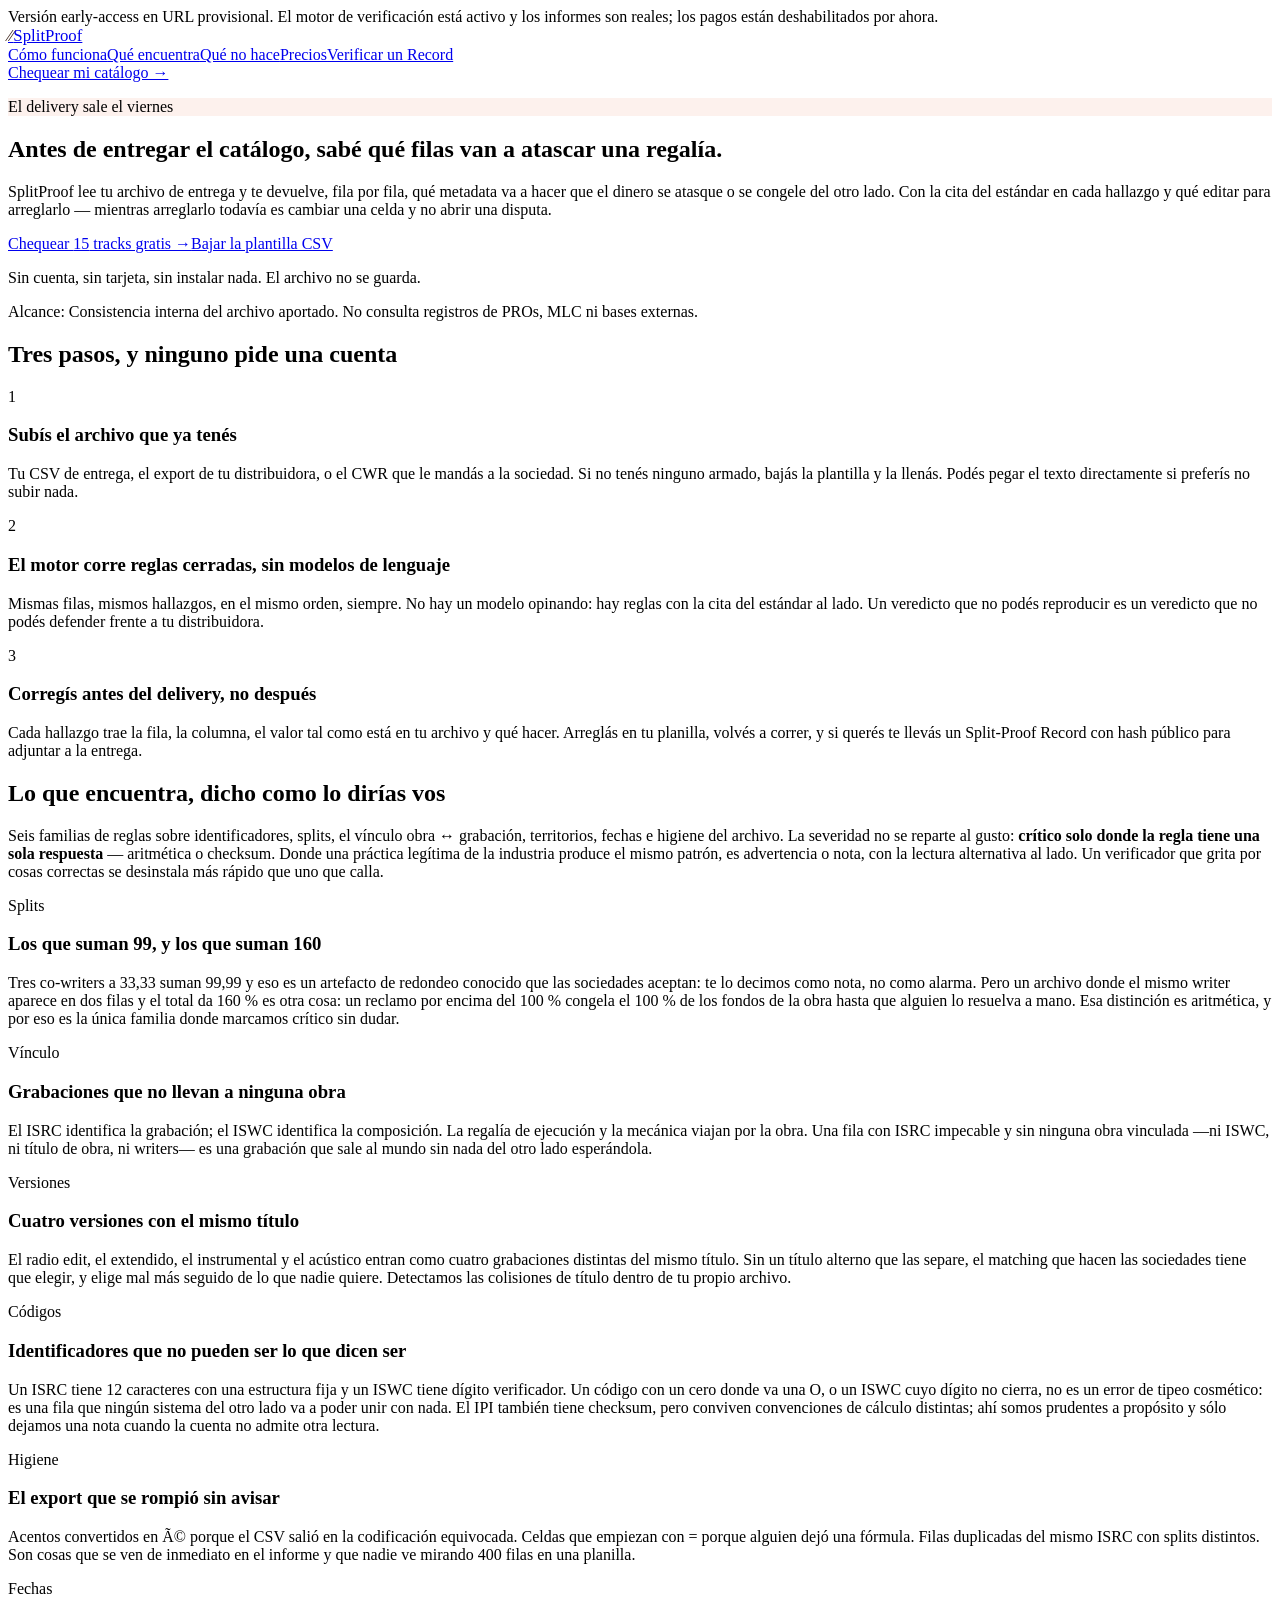
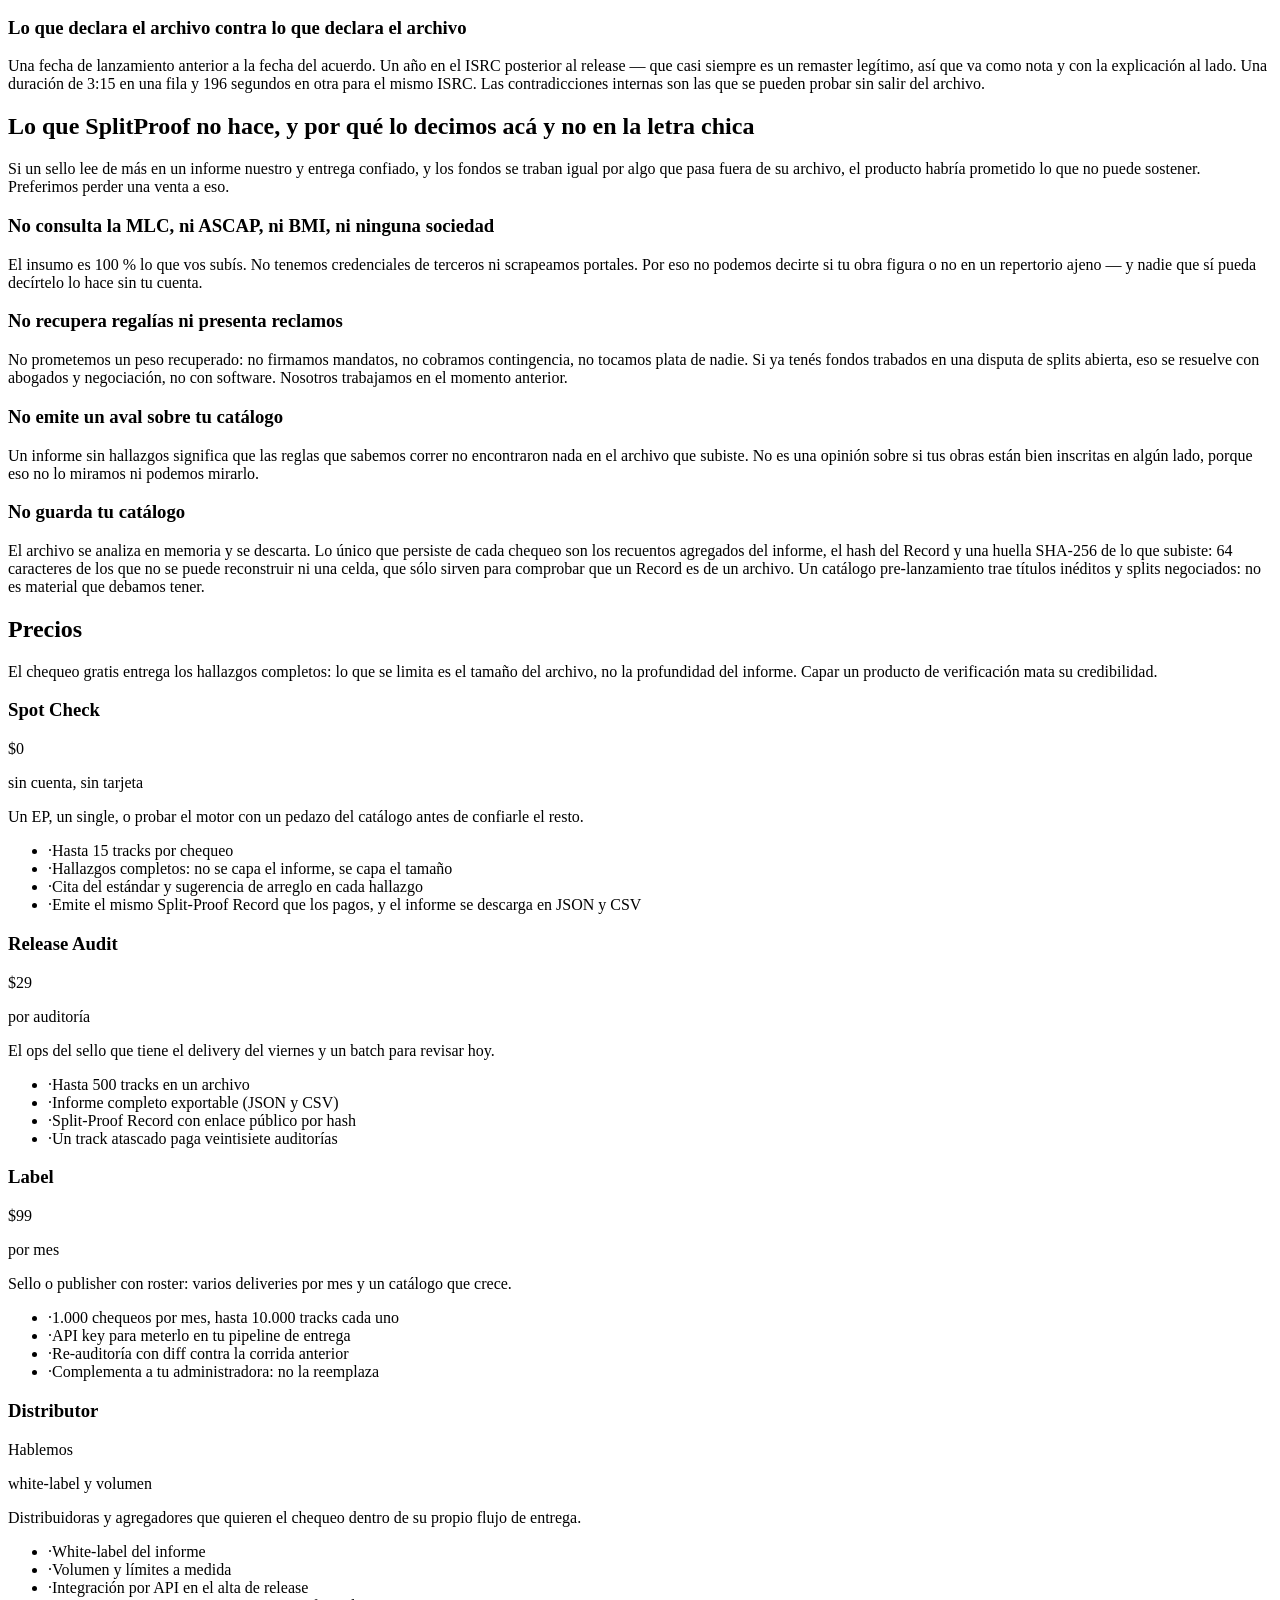
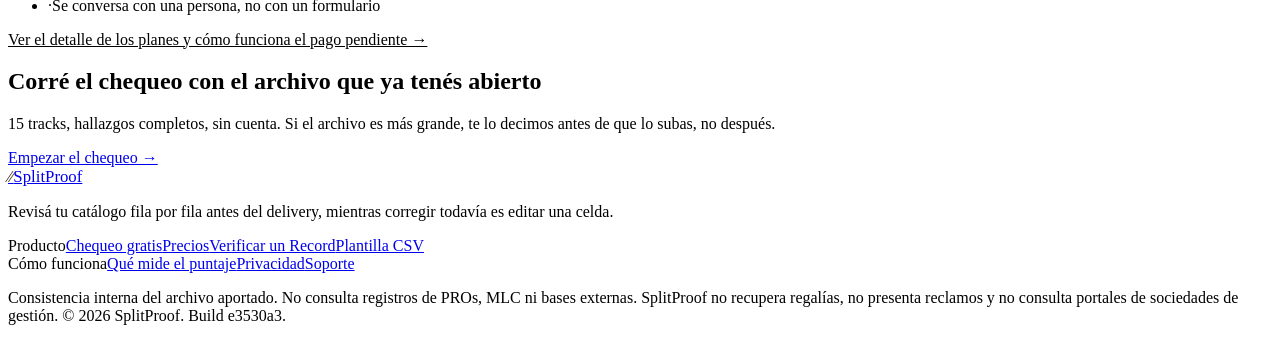
==== commit 46c4ad54: "deploy splitproof @ e3530a3 Build estatico de freakiedogs-oss/splitproof commit e3530a326dc537e8b8c7" ====
--- a/index.html
+++ b/index.html
@@ -1 +1 @@
-<!DOCTYPE html><html lang="es"><head><meta charSet="utf-8"/><meta name="viewport" content="width=device-width, initial-scale=1"/><link rel="stylesheet" href="/splitproof-web/_next/static/chunks/290v6khq5szjg.css" data-precedence="next"/><link rel="preload" as="script" fetchPriority="low" href="/splitproof-web/_next/static/chunks/3z5q_p4msz2ha.js"/><script src="/splitproof-web/_next/static/chunks/15orcrkp-_9ct.js" async=""></script><script src="/splitproof-web/_next/static/chunks/25o46h8mdjlrg.js" async=""></script><script src="/splitproof-web/_next/static/chunks/3qiqgl94gov5d.js" async=""></script><script src="/splitproof-web/_next/static/chunks/turbopack-0y7dqtr_ab9f3.js" async=""></script><script src="/splitproof-web/_next/static/chunks/05-c3ty_6dwfk.js" async=""></script><script src="/splitproof-web/_next/static/chunks/14mrh2-p_w84d.js" async=""></script><script src="/splitproof-web/_next/static/chunks/1rxncug86bump.js" async=""></script><meta name="splitproof-build" content="f984762"/><title>SplitProof — Verificación de metadata antes de entregar el catálogo</title><meta name="description" content="SplitProof revisa tu catálogo antes de entregarlo a la distribuidora y te dice, fila por fila, qué metadata va a hacer que una regalía se atasque: splits que no suman 100, códigos con checksum inválido, grabaciones sin obra vinculada, versiones sin título alterno. Determinista, con la cita del estándar en cada hallazgo."/><meta name="keywords" content="metadata musical,split sheet,ISRC ISWC IPI,entrega de catálogo,sello indie,publisher,CWR,regalías atascadas"/><meta name="robots" content="noindex"/><link rel="canonical" href="https://freakiedogs-oss.github.io/splitproof-web/"/><meta property="og:title" content="SplitProof — Verificación de metadata antes de entregar el catálogo"/><meta property="og:description" content="Revisá tu catálogo fila por fila antes del delivery, mientras corregir todavía es editar una celda."/><meta property="og:url" content="https://freakiedogs-oss.github.io/splitproof-web/"/><meta property="og:site_name" content="SplitProof"/><meta property="og:locale" content="es_419"/><meta property="og:type" content="website"/><meta name="twitter:card" content="summary_large_image"/><meta name="twitter:title" content="SplitProof — Verificación de metadata antes de entregar el catálogo"/><meta name="twitter:description" content="Revisá tu catálogo fila por fila antes del delivery, mientras corregir todavía es editar una celda."/><script src="/splitproof-web/_next/static/chunks/0cz1d0mv5g_q7.js" noModule=""></script></head><body><div hidden=""><!--$--><!--/$--></div><div class="no-print border-b border-[#c7d2e8] bg-[#eef2fb] px-5 py-2 text-center text-xs leading-relaxed text-[#33415c]">Versión early-access en URL provisional. El motor de verificación está activo y los informes son reales; los pagos están deshabilitados por ahora.</div><header class="no-print sticky top-0 z-40 border-b border-line bg-paper/90 backdrop-blur"><nav class="mx-auto flex max-w-6xl items-center justify-between px-5 py-3"><a class="inline-flex items-center gap-2 font-semibold tracking-tight" href="/splitproof-web/"><span aria-hidden="true" class="inline-flex h-7 w-7 items-center justify-center rounded-md text-sm font-bold" style="background:var(--brand);color:#2a0f06">⁄⁄</span><span class="text-ink" style="font-size:1.05rem">Split<span style="color:var(--brand-deep)">Proof</span></span></a><div class="hidden items-center gap-6 text-sm text-muted lg:flex"><a href="/splitproof-web/#como-funciona" class="hover:text-ink">Cómo funciona</a><a href="/splitproof-web/#dolores" class="hover:text-ink">Qué encuentra</a><a href="/splitproof-web/#alcance" class="hover:text-ink">Qué no hace</a><a class="hover:text-ink" href="/splitproof-web/pricing/">Precios</a><a class="hover:text-ink" href="/splitproof-web/verify/">Verificar un Record</a></div><a class="rounded-lg px-3.5 py-2 text-sm font-semibold text-white" style="background:var(--ink)" href="/splitproof-web/check/">Chequear mi catálogo →</a></nav></header><main><section class="mx-auto max-w-6xl px-5 pb-16 pt-14 md:pt-20"><p class="inline-block rounded-full px-3 py-1 text-xs font-semibold uppercase tracking-wide" style="background:#fdf1ed;color:var(--brand-deep)">El delivery sale el viernes</p><h1 class="mt-5 max-w-3xl text-4xl font-semibold leading-[1.08] tracking-tight md:text-6xl">Antes de entregar el catálogo, sabé qué filas van a atascar una regalía.</h1><p class="mt-5 max-w-2xl text-lg leading-relaxed text-muted">SplitProof lee tu archivo de entrega y te devuelve, fila por fila, qué metadata va a hacer que el dinero se atasque o se congele del otro lado. Con la cita del estándar en cada hallazgo y qué editar para arreglarlo — mientras arreglarlo todavía es cambiar una celda y no abrir una disputa.</p><div class="mt-8 flex flex-wrap items-center gap-4"><a class="rounded-lg px-5 py-3 text-base font-semibold text-white" style="background:var(--ink)" href="/splitproof-web/check/">Chequear <!-- -->15<!-- --> tracks gratis →</a><a href="/splitproof-web/plantilla.csv" download="" class="rounded-lg border border-ink/20 bg-white px-5 py-3 text-base font-semibold">Bajar la plantilla CSV</a></div><p class="mt-3 text-sm text-muted">Sin cuenta, sin tarjeta, sin instalar nada. El archivo no se guarda.</p><div class="mt-10 max-w-3xl rounded-xl border border-line bg-white p-5"><p class="text-xs leading-relaxed text-muted "><span class="font-semibold text-ink">Alcance:</span> <!-- -->Consistencia interna del archivo aportado. No consulta registros de PROs, MLC ni bases externas.</p></div></section><section id="como-funciona" class="border-y border-line bg-white"><div class="mx-auto max-w-6xl px-5 py-16"><h2 class="text-2xl font-semibold tracking-tight md:text-3xl">Tres pasos, y ninguno pide una cuenta</h2><div class="mt-10 grid gap-8 md:grid-cols-3"><div><span aria-hidden="true" class="inline-flex h-9 w-9 items-center justify-center rounded-full text-sm font-bold text-white" style="background:var(--brand-deep)">1</span><h3 class="mt-4 text-lg font-semibold leading-snug">Subís el archivo que ya tenés</h3><p class="mt-2 text-sm leading-relaxed text-muted">Tu CSV de entrega, el export de tu distribuidora, o el CWR que le mandás a la sociedad. Si no tenés ninguno armado, bajás la plantilla y la llenás. Podés pegar el texto directamente si preferís no subir nada.</p></div><div><span aria-hidden="true" class="inline-flex h-9 w-9 items-center justify-center rounded-full text-sm font-bold text-white" style="background:var(--brand-deep)">2</span><h3 class="mt-4 text-lg font-semibold leading-snug">El motor corre reglas cerradas, sin modelos de lenguaje</h3><p class="mt-2 text-sm leading-relaxed text-muted">Mismas filas, mismos hallazgos, en el mismo orden, siempre. No hay un modelo opinando: hay reglas con la cita del estándar al lado. Un veredicto que no podés reproducir es un veredicto que no podés defender frente a tu distribuidora.</p></div><div><span aria-hidden="true" class="inline-flex h-9 w-9 items-center justify-center rounded-full text-sm font-bold text-white" style="background:var(--brand-deep)">3</span><h3 class="mt-4 text-lg font-semibold leading-snug">Corregís antes del delivery, no después</h3><p class="mt-2 text-sm leading-relaxed text-muted">Cada hallazgo trae la fila, la columna, el valor tal como está en tu archivo y qué hacer. Arreglás en tu planilla, volvés a correr, y si querés te llevás un Split-Proof Record con hash público para adjuntar a la entrega.</p></div></div></div></section><section id="dolores" class="mx-auto max-w-6xl px-5 py-16"><h2 class="max-w-3xl text-2xl font-semibold tracking-tight md:text-3xl">Lo que encuentra, dicho como lo dirías vos</h2><p class="mt-3 max-w-2xl text-sm leading-relaxed text-muted">Seis familias de reglas sobre identificadores, splits, el vínculo obra ↔ grabación, territorios, fechas e higiene del archivo. La severidad no se reparte al gusto:<!-- --> <strong class="text-ink">crítico solo donde la regla tiene una sola respuesta</strong> — aritmética o checksum. Donde una práctica legítima de la industria produce el mismo patrón, es advertencia o nota, con la lectura alternativa al lado. Un verificador que grita por cosas correctas se desinstala más rápido que uno que calla.</p><div class="mt-10 grid gap-6 md:grid-cols-2 lg:grid-cols-3"><article class="rounded-xl border border-line bg-white p-5"><p class="text-xs font-semibold uppercase tracking-wide" style="color:var(--brand-deep)">Splits</p><h3 class="mt-2 text-base font-semibold leading-snug">Los que suman 99, y los que suman 160</h3><p class="mt-2 text-sm leading-relaxed text-muted">Tres co-writers a 33,33 suman 99,99 y eso es un artefacto de redondeo conocido que las sociedades aceptan: te lo decimos como nota, no como alarma. Pero un archivo donde el mismo writer aparece en dos filas y el total da 160 % es otra cosa: un reclamo por encima del 100 % congela el 100 % de los fondos de la obra hasta que alguien lo resuelva a mano. Esa distinción es aritmética, y por eso es la única familia donde marcamos crítico sin dudar.</p></article><article class="rounded-xl border border-line bg-white p-5"><p class="text-xs font-semibold uppercase tracking-wide" style="color:var(--brand-deep)">Vínculo</p><h3 class="mt-2 text-base font-semibold leading-snug">Grabaciones que no llevan a ninguna obra</h3><p class="mt-2 text-sm leading-relaxed text-muted">El ISRC identifica la grabación; el ISWC identifica la composición. La regalía de ejecución y la mecánica viajan por la obra. Una fila con ISRC impecable y sin ninguna obra vinculada —ni ISWC, ni título de obra, ni writers— es una grabación que sale al mundo sin nada del otro lado esperándola.</p></article><article class="rounded-xl border border-line bg-white p-5"><p class="text-xs font-semibold uppercase tracking-wide" style="color:var(--brand-deep)">Versiones</p><h3 class="mt-2 text-base font-semibold leading-snug">Cuatro versiones con el mismo título</h3><p class="mt-2 text-sm leading-relaxed text-muted">El radio edit, el extendido, el instrumental y el acústico entran como cuatro grabaciones distintas del mismo título. Sin un título alterno que las separe, el matching que hacen las sociedades tiene que elegir, y elige mal más seguido de lo que nadie quiere. Detectamos las colisiones de título dentro de tu propio archivo.</p></article><article class="rounded-xl border border-line bg-white p-5"><p class="text-xs font-semibold uppercase tracking-wide" style="color:var(--brand-deep)">Códigos</p><h3 class="mt-2 text-base font-semibold leading-snug">Identificadores que no pueden ser lo que dicen ser</h3><p class="mt-2 text-sm leading-relaxed text-muted">Un ISRC tiene 12 caracteres con una estructura fija y un ISWC tiene dígito verificador. Un código con un cero donde va una O, o un ISWC cuyo dígito no cierra, no es un error de tipeo cosmético: es una fila que ningún sistema del otro lado va a poder unir con nada. El IPI también tiene checksum, pero conviven convenciones de cálculo distintas; ahí somos prudentes a propósito y sólo dejamos una nota cuando la cuenta no admite otra lectura.</p></article><article class="rounded-xl border border-line bg-white p-5"><p class="text-xs font-semibold uppercase tracking-wide" style="color:var(--brand-deep)">Higiene</p><h3 class="mt-2 text-base font-semibold leading-snug">El export que se rompió sin avisar</h3><p class="mt-2 text-sm leading-relaxed text-muted">Acentos convertidos en Ã© porque el CSV salió en la codificación equivocada. Celdas que empiezan con = porque alguien dejó una fórmula. Filas duplicadas del mismo ISRC con splits distintos. Son cosas que se ven de inmediato en el informe y que nadie ve mirando 400 filas en una planilla.</p></article><article class="rounded-xl border border-line bg-white p-5"><p class="text-xs font-semibold uppercase tracking-wide" style="color:var(--brand-deep)">Fechas</p><h3 class="mt-2 text-base font-semibold leading-snug">Lo que declara el archivo contra lo que declara el archivo</h3><p class="mt-2 text-sm leading-relaxed text-muted">Una fecha de lanzamiento anterior a la fecha del acuerdo. Un año en el ISRC posterior al release — que casi siempre es un remaster legítimo, así que va como nota y con la explicación al lado. Una duración de 3:15 en una fila y 196 segundos en otra para el mismo ISRC. Las contradicciones internas son las que se pueden probar sin salir del archivo.</p></article></div></section><section id="alcance" class="border-y border-line" style="background:var(--ink)"><div class="mx-auto max-w-6xl px-5 py-16 text-white"><h2 class="max-w-3xl text-2xl font-semibold tracking-tight md:text-3xl">Lo que SplitProof no hace, y por qué lo decimos acá y no en la letra chica</h2><p class="mt-3 max-w-2xl text-sm leading-relaxed text-white/60">Si un sello lee de más en un informe nuestro y entrega confiado, y los fondos se traban igual por algo que pasa fuera de su archivo, el producto habría prometido lo que no puede sostener. Preferimos perder una venta a eso.</p><div class="mt-10 grid gap-6 md:grid-cols-2"><div class="rounded-xl border border-white/10 bg-white/5 p-5"><h3 class="text-base font-semibold leading-snug">No consulta la MLC, ni ASCAP, ni BMI, ni ninguna sociedad</h3><p class="mt-2 text-sm leading-relaxed text-white/60">El insumo es 100 % lo que vos subís. No tenemos credenciales de terceros ni scrapeamos portales. Por eso no podemos decirte si tu obra figura o no en un repertorio ajeno — y nadie que sí pueda decírtelo lo hace sin tu cuenta.</p></div><div class="rounded-xl border border-white/10 bg-white/5 p-5"><h3 class="text-base font-semibold leading-snug">No recupera regalías ni presenta reclamos</h3><p class="mt-2 text-sm leading-relaxed text-white/60">No prometemos un peso recuperado: no firmamos mandatos, no cobramos contingencia, no tocamos plata de nadie. Si ya tenés fondos trabados en una disputa de splits abierta, eso se resuelve con abogados y negociación, no con software. Nosotros trabajamos en el momento anterior.</p></div><div class="rounded-xl border border-white/10 bg-white/5 p-5"><h3 class="text-base font-semibold leading-snug">No emite un aval sobre tu catálogo</h3><p class="mt-2 text-sm leading-relaxed text-white/60">Un informe sin hallazgos significa que las reglas que sabemos correr no encontraron nada en el archivo que subiste. No es una opinión sobre si tus obras están bien inscritas en algún lado, porque eso no lo miramos ni podemos mirarlo.</p></div><div class="rounded-xl border border-white/10 bg-white/5 p-5"><h3 class="text-base font-semibold leading-snug">No guarda tu catálogo</h3><p class="mt-2 text-sm leading-relaxed text-white/60">El archivo se analiza en memoria y se descarta. Lo único que persiste de cada chequeo son los recuentos agregados del informe, el hash del Record y una huella SHA-256 de lo que subiste: 64 caracteres de los que no se puede reconstruir ni una celda, que sólo sirven para comprobar que un Record es de un archivo. Un catálogo pre-lanzamiento trae títulos inéditos y splits negociados: no es material que debamos tener.</p></div></div></div></section><section id="precios" class="mx-auto max-w-6xl px-5 py-16"><h2 class="text-2xl font-semibold tracking-tight md:text-3xl">Precios</h2><p class="mt-3 max-w-2xl text-sm leading-relaxed text-muted">El chequeo gratis entrega los hallazgos completos: lo que se limita es el tamaño del archivo, no la profundidad del informe. Capar un producto de verificación mata su credibilidad.</p><div class="mt-10 grid gap-5 md:grid-cols-2 lg:grid-cols-4"><div class="flex flex-col rounded-xl border bg-white p-5" style="border-color:var(--line);border-width:1px"><h3 class="text-base font-semibold">Spot Check</h3><p class="mt-2 text-3xl font-semibold tracking-tight">$0</p><p class="text-xs text-muted">sin cuenta, sin tarjeta</p><p class="mt-3 text-sm leading-relaxed text-muted">Un EP, un single, o probar el motor con un pedazo del catálogo antes de confiarle el resto.</p><ul class="mt-4 flex-1 space-y-1.5 text-sm"><li class="flex gap-2 leading-snug"><span aria-hidden="true" style="color:var(--brand-deep)">·</span><span>Hasta 15 tracks por chequeo</span></li><li class="flex gap-2 leading-snug"><span aria-hidden="true" style="color:var(--brand-deep)">·</span><span>Hallazgos completos: no se capa el informe, se capa el tamaño</span></li><li class="flex gap-2 leading-snug"><span aria-hidden="true" style="color:var(--brand-deep)">·</span><span>Cita del estándar y sugerencia de arreglo en cada hallazgo</span></li><li class="flex gap-2 leading-snug"><span aria-hidden="true" style="color:var(--brand-deep)">·</span><span>Emite el mismo Split-Proof Record que los pagos, y el informe se descarga en JSON y CSV</span></li></ul></div><div class="flex flex-col rounded-xl border bg-white p-5" style="border-color:var(--brand-deep);border-width:2px"><h3 class="text-base font-semibold">Release Audit</h3><p class="mt-2 text-3xl font-semibold tracking-tight">$29</p><p class="text-xs text-muted">por auditoría</p><p class="mt-3 text-sm leading-relaxed text-muted">El ops del sello que tiene el delivery del viernes y un batch para revisar hoy.</p><ul class="mt-4 flex-1 space-y-1.5 text-sm"><li class="flex gap-2 leading-snug"><span aria-hidden="true" style="color:var(--brand-deep)">·</span><span>Hasta 500 tracks en un archivo</span></li><li class="flex gap-2 leading-snug"><span aria-hidden="true" style="color:var(--brand-deep)">·</span><span>Informe completo exportable (JSON y CSV)</span></li><li class="flex gap-2 leading-snug"><span aria-hidden="true" style="color:var(--brand-deep)">·</span><span>Split-Proof Record con enlace público por hash</span></li><li class="flex gap-2 leading-snug"><span aria-hidden="true" style="color:var(--brand-deep)">·</span><span>Un track atascado paga veintisiete auditorías</span></li></ul></div><div class="flex flex-col rounded-xl border bg-white p-5" style="border-color:var(--line);border-width:1px"><h3 class="text-base font-semibold">Label</h3><p class="mt-2 text-3xl font-semibold tracking-tight">$99</p><p class="text-xs text-muted">por mes</p><p class="mt-3 text-sm leading-relaxed text-muted">Sello o publisher con roster: varios deliveries por mes y un catálogo que crece.</p><ul class="mt-4 flex-1 space-y-1.5 text-sm"><li class="flex gap-2 leading-snug"><span aria-hidden="true" style="color:var(--brand-deep)">·</span><span>1.000 chequeos por mes, hasta 10.000 tracks cada uno</span></li><li class="flex gap-2 leading-snug"><span aria-hidden="true" style="color:var(--brand-deep)">·</span><span>API key para meterlo en tu pipeline de entrega</span></li><li class="flex gap-2 leading-snug"><span aria-hidden="true" style="color:var(--brand-deep)">·</span><span>Re-auditoría con diff contra la corrida anterior</span></li><li class="flex gap-2 leading-snug"><span aria-hidden="true" style="color:var(--brand-deep)">·</span><span>Complementa a tu administradora: no la reemplaza</span></li></ul></div><div class="flex flex-col rounded-xl border bg-white p-5" style="border-color:var(--line);border-width:1px"><h3 class="text-base font-semibold">Distributor</h3><p class="mt-2 text-3xl font-semibold tracking-tight">Hablemos</p><p class="text-xs text-muted">white-label y volumen</p><p class="mt-3 text-sm leading-relaxed text-muted">Distribuidoras y agregadores que quieren el chequeo dentro de su propio flujo de entrega.</p><ul class="mt-4 flex-1 space-y-1.5 text-sm"><li class="flex gap-2 leading-snug"><span aria-hidden="true" style="color:var(--brand-deep)">·</span><span>White-label del informe</span></li><li class="flex gap-2 leading-snug"><span aria-hidden="true" style="color:var(--brand-deep)">·</span><span>Volumen y límites a medida</span></li><li class="flex gap-2 leading-snug"><span aria-hidden="true" style="color:var(--brand-deep)">·</span><span>Integración por API en el alta de release</span></li><li class="flex gap-2 leading-snug"><span aria-hidden="true" style="color:var(--brand-deep)">·</span><span>Se conversa con una persona, no con un formulario</span></li></ul></div></div><p class="mt-6 text-sm"><a class="font-semibold underline" style="color:var(--brand-deep)" href="/splitproof-web/pricing/">Ver el detalle de los planes y cómo funciona el pago pendiente →</a></p></section><section class="border-t border-line bg-white"><div class="mx-auto max-w-3xl px-5 py-16 text-center"><h2 class="text-2xl font-semibold tracking-tight md:text-3xl">Corré el chequeo con el archivo que ya tenés abierto</h2><p class="mt-3 text-sm leading-relaxed text-muted">15<!-- --> tracks, hallazgos completos, sin cuenta. Si el archivo es más grande, te lo decimos antes de que lo subas, no después.</p><a class="mt-8 inline-block rounded-lg px-5 py-3 text-base font-semibold text-white" style="background:var(--ink)" href="/splitproof-web/check/">Empezar el chequeo →</a></div></section></main><footer class="mt-24 border-t border-line text-white/70" style="background:var(--ink)"><div class="mx-auto max-w-6xl px-5 py-12"><div class="flex flex-col justify-between gap-8 md:flex-row"><div class="max-w-sm"><a class="inline-flex items-center gap-2 font-semibold tracking-tight" href="/splitproof-web/"><span aria-hidden="true" class="inline-flex h-7 w-7 items-center justify-center rounded-md text-sm font-bold" style="background:var(--brand);color:#2a0f06">⁄⁄</span><span class="text-white" style="font-size:1.05rem">Split<span style="color:var(--brand)">Proof</span></span></a><p class="mt-3 text-sm leading-relaxed text-white/60">Revisá tu catálogo fila por fila antes del delivery, mientras corregir todavía es editar una celda.</p></div><div class="flex flex-wrap gap-12 text-sm"><div class="flex flex-col gap-2"><span class="text-white/40">Producto</span><a class="hover:text-white" href="/splitproof-web/check/">Chequeo gratis</a><a class="hover:text-white" href="/splitproof-web/pricing/">Precios</a><a class="hover:text-white" href="/splitproof-web/verify/">Verificar un Record</a><a href="/splitproof-web/plantilla.csv" class="hover:text-white" download="">Plantilla CSV</a></div><div class="flex flex-col gap-2"><span class="text-white/40">Cómo funciona</span><a class="hover:text-white" href="/splitproof-web/metodo/">Qué mide el puntaje</a><a class="hover:text-white" href="/splitproof-web/privacidad/">Privacidad</a><a class="hover:text-white" href="/splitproof-web/soporte/">Soporte</a></div></div></div><p class="mt-10 border-t border-white/10 pt-6 text-xs leading-relaxed text-white/40">Consistencia interna del archivo aportado. No consulta registros de PROs, MLC ni bases externas.<!-- --> SplitProof no recupera regalías, no presenta reclamos y no consulta portales de sociedades de gestión. © 2026 SplitProof. Build<!-- --> <span class="font-mono">f984762</span>.</p></div></footer><!--$--><!--/$--><script src="/splitproof-web/_next/static/chunks/3z5q_p4msz2ha.js" id="_R_" async=""></script><script>(self.__next_f=self.__next_f||[]).push([0])</script><script>self.__next_f.push([1,"1:\"$Sreact.fragment\"\n2:I[39756,[\"/splitproof-web/_next/static/chunks/05-c3ty_6dwfk.js\",\"/splitproof-web/_next/static/chunks/14mrh2-p_w84d.js\"],\"default\"]\n3:I[37457,[\"/splitproof-web/_next/static/chunks/05-c3ty_6dwfk.js\",\"/splitproof-web/_next/static/chunks/14mrh2-p_w84d.js\"],\"default\"]\n4:I[22016,[\"/splitproof-web/_next/static/chunks/05-c3ty_6dwfk.js\",\"/splitproof-web/_next/static/chunks/14mrh2-p_w84d.js\",\"/splitproof-web/_next/static/chunks/1rxncug86bump.js\"],\"\"]\nb:I[68027,[\"/splitproof-web/_next/static/chunks/05-c3ty_6dwfk.js\",\"/splitproof-web/_next/static/chunks/14mrh2-p_w84d.js\"],\"default\",1]\n:HL[\"/splitproof-web/_next/static/chunks/290v6khq5szjg.css\",\"style\"]\n"])</script><script>self.__next_f.push([1,"0:{\"P\":null,\"c\":[\"\",\"\"],\"q\":\"\",\"i\":false,\"f\":[[[\"\",{\"children\":[\"__PAGE__\",{}]},\"$undefined\",\"$undefined\",16],[[\"$\",\"$1\",\"c\",{\"children\":[[[\"$\",\"link\",\"0\",{\"rel\":\"stylesheet\",\"href\":\"/splitproof-web/_next/static/chunks/290v6khq5szjg.css\",\"precedence\":\"next\",\"crossOrigin\":\"$undefined\",\"nonce\":\"$undefined\"}],[\"$\",\"script\",\"script-0\",{\"src\":\"/splitproof-web/_next/static/chunks/05-c3ty_6dwfk.js\",\"async\":true,\"nonce\":\"$undefined\"}],[\"$\",\"script\",\"script-1\",{\"src\":\"/splitproof-web/_next/static/chunks/14mrh2-p_w84d.js\",\"async\":true,\"nonce\":\"$undefined\"}]],[\"$\",\"html\",null,{\"lang\":\"es\",\"children\":[[\"$\",\"head\",null,{\"children\":[\"$\",\"meta\",null,{\"name\":\"splitproof-build\",\"content\":\"f984762\"}]}],[\"$\",\"body\",null,{\"children\":[\"$\",\"$L2\",null,{\"parallelRouterKey\":\"children\",\"error\":\"$undefined\",\"errorStyles\":\"$undefined\",\"errorScripts\":\"$undefined\",\"template\":[\"$\",\"$L3\",null,{}],\"templateStyles\":\"$undefined\",\"templateScripts\":\"$undefined\",\"notFound\":[[null,[\"$\",\"div\",null,{\"className\":\"no-print border-b border-[#c7d2e8] bg-[#eef2fb] px-5 py-2 text-center text-xs leading-relaxed text-[#33415c]\",\"children\":\"Versión early-access en URL provisional. El motor de verificación está activo y los informes son reales; los pagos están deshabilitados por ahora.\"}],[\"$\",\"header\",null,{\"className\":\"no-print sticky top-0 z-40 border-b border-line bg-paper/90 backdrop-blur\",\"children\":[\"$\",\"nav\",null,{\"className\":\"mx-auto flex max-w-6xl items-center justify-between px-5 py-3\",\"children\":[[\"$\",\"$L4\",null,{\"href\":\"/\",\"className\":\"inline-flex items-center gap-2 font-semibold tracking-tight\",\"children\":[[\"$\",\"span\",null,{\"aria-hidden\":true,\"className\":\"inline-flex h-7 w-7 items-center justify-center rounded-md text-sm font-bold\",\"style\":{\"background\":\"var(--brand)\",\"color\":\"#2a0f06\"},\"children\":\"⁄⁄\"}],[\"$\",\"span\",null,{\"className\":\"text-ink\",\"style\":{\"fontSize\":\"1.05rem\"},\"children\":[\"Split\",[\"$\",\"span\",null,{\"style\":{\"color\":\"var(--brand-deep)\"},\"children\":\"Proof\"}]]}]]}],[\"$\",\"div\",null,{\"className\":\"hidden items-center gap-6 text-sm text-muted lg:flex\",\"children\":[[\"$\",\"a\",null,{\"href\":\"/splitproof-web/#como-funciona\",\"className\":\"hover:text-ink\",\"children\":\"Cómo funciona\"}],[\"$\",\"a\",null,{\"href\":\"/splitproof-web/#dolores\",\"className\":\"hover:text-ink\",\"children\":\"Qué encuentra\"}],[\"$\",\"a\",null,{\"href\":\"/splitproof-web/#alcance\",\"className\":\"hover:text-ink\",\"children\":\"Qué no hace\"}],[\"$\",\"$L4\",null,{\"href\":\"/pricing\",\"className\":\"hover:text-ink\",\"children\":\"Precios\"}],[\"$\",\"$L4\",null,{\"href\":\"/verify\",\"className\":\"hover:text-ink\",\"children\":\"Verificar un Record\"}]]}],[\"$\",\"$L4\",null,{\"href\":\"/check\",\"className\":\"rounded-lg px-3.5 py-2 text-sm font-semibold text-white\",\"style\":{\"background\":\"var(--ink)\"},\"children\":\"Chequear mi catálogo →\"}]]}]}],[\"$\",\"main\",null,{\"className\":\"mx-auto max-w-3xl px-5 py-16\",\"children\":[[\"$\",\"p\",null,{\"className\":\"text-xs font-semibold uppercase tracking-wide\",\"style\":{\"color\":\"var(--brand-deep)\"},\"children\":\"404\"}],[\"$\",\"h1\",null,{\"className\":\"mt-2 text-3xl font-semibold tracking-tight\",\"children\":\"Esa página no existe\"}],[\"$\",\"p\",null,{\"className\":\"mt-4 text-base leading-relaxed text-muted\",\"children\":[\"Si venías siguiendo un enlace a un Split-Proof Record con el hash en la dirección, esa forma de URL ya no se sirve acá: la verificación vive en\",\" \",[\"$\",\"$L4\",null,{\"href\":\"/verify\",\"className\":\"underline\",\"style\":{\"color\":\"var(--brand-deep)\"},\"children\":\"/verify\"}],\", donde podés pegar el hash completo y comprobarlo igual.\"]}],[\"$\",\"div\",null,{\"className\":\"mt-8 flex flex-wrap gap-4\",\"children\":[[\"$\",\"$L4\",null,{\"href\":\"/verify\",\"className\":\"rounded-lg px-5 py-3 text-base font-semibold text-white\",\"style\":{\"background\":\"var(--ink)\"},\"children\":\"Verificar un Record →\"}],[\"$\",\"$L4\",null,{\"href\":\"/check\",\"className\":\"rounded-lg border border-ink/20 bg-white px-5 py-3 text-base font-semibold\",\"children\":\"Chequear un catálogo\"}]]}]]}],[\"$\",\"footer\",null,{\"className\":\"mt-24 border-t border-line text-white/70\",\"style\":{\"background\":\"var(--ink)\"},\"children\":[\"$\",\"div\",null,{\"className\":\"mx-auto max-w-6xl px-5 py-12\",\"children\":[[\"$\",\"div\",null,{\"className\":\"flex flex-col justify-between gap-8 md:flex-row\",\"children\":[[\"$\",\"div\",null,{\"className\":\"max-w-sm\",\"children\":[[\"$\",\"$L4\",null,{\"href\":\"/\",\"className\":\"inline-flex items-center gap-2 font-semibold tracking-tight\",\"children\":[[\"$\",\"span\",null,{\"aria-hidden\":true,\"className\":\"inline-flex h-7 w-7 items-center justify-center rounded-md text-sm font-bold\",\"style\":{\"background\":\"var(--brand)\",\"color\":\"#2a0f06\"},\"children\":\"⁄⁄\"}],\"$L5\"]}],\"$L6\"]}],\"$L7\"]}],\"$L8\"]}]}]],[]],\"forbidden\":\"$undefined\",\"unauthorized\":\"$undefined\"}]}]]}]]}],{\"children\":[\"$L9\",{},null,false,null]},null,false,null],\"$La\",false]],\"m\":\"$undefined\",\"G\":[\"$b\",[\"$Lc\"]],\"S\":true,\"h\":null,\"s\":\"$undefined\",\"l\":\"$undefined\",\"p\":\"$undefined\",\"d\":\"$undefined\",\"b\":\"DLaAEOWhtyWjT1EQAFajB\"}\n"])</script><script>self.__next_f.push([1,"15:I[97367,[\"/splitproof-web/_next/static/chunks/05-c3ty_6dwfk.js\",\"/splitproof-web/_next/static/chunks/14mrh2-p_w84d.js\"],\"ViewportBoundary\"]\n17:I[97367,[\"/splitproof-web/_next/static/chunks/05-c3ty_6dwfk.js\",\"/splitproof-web/_next/static/chunks/14mrh2-p_w84d.js\"],\"MetadataBoundary\"]\n18:\"$Sreact.suspense\"\n5:[\"$\",\"span\",null,{\"className\":\"text-white\",\"style\":{\"fontSize\":\"1.05rem\"},\"children\":[\"Split\",[\"$\",\"span\",null,{\"style\":{\"color\":\"var(--brand)\"},\"children\":\"Proof\"}]]}]\n6:[\"$\",\"p\",null,{\"className\":\"mt-3 text-sm leading-relaxed text-white/60\",\"children\":\"Revisá tu catálogo fila por fila antes del delivery, mientras corregir todavía es editar una celda.\"}]\n7:[\"$\",\"div\",null,{\"className\":\"flex flex-wrap gap-12 text-sm\",\"children\":[[\"$\",\"div\",null,{\"className\":\"flex flex-col gap-2\",\"children\":[[\"$\",\"span\",null,{\"className\":\"text-white/40\",\"children\":\"Producto\"}],[\"$\",\"$L4\",null,{\"href\":\"/check\",\"className\":\"hover:text-white\",\"children\":\"Chequeo gratis\"}],[\"$\",\"$L4\",null,{\"href\":\"/pricing\",\"className\":\"hover:text-white\",\"children\":\"Precios\"}],[\"$\",\"$L4\",null,{\"href\":\"/verify\",\"className\":\"hover:text-white\",\"children\":\"Verificar un Record\"}],[\"$\",\"a\",null,{\"href\":\"/splitproof-web/plantilla.csv\",\"className\":\"hover:text-white\",\"download\":true,\"children\":\"Plantilla CSV\"}]]}],[\"$\",\"div\",null,{\"className\":\"flex flex-col gap-2\",\"children\":[[\"$\",\"span\",null,{\"className\":\"text-white/40\",\"children\":\"Cómo funciona\"}],[\"$\",\"$L4\",null,{\"href\":\"/metodo\",\"className\":\"hover:text-white\",\"children\":\"Qué mide el puntaje\"}],[\"$\",\"$L4\",null,{\"href\":\"/privacidad\",\"className\":\"hover:text-white\",\"children\":\"Privacidad\"}],[\"$\",\"$L4\",null,{\"href\":\"/soporte\",\"className\":\"hover:text-white\",\"children\":\"Soporte\"}]]}]]}]\n8:[\"$\",\"p\",null,{\"className\":\"mt-10 border-t border-white/10 pt-6 text-xs leading-relaxed text-white/40\",\"children\":[\"Consistencia interna del archivo aportado. No consulta registros de PROs, MLC ni bases externas.\",\" SplitProof no recupera regalías, no presenta reclamos y no consulta portales de sociedades de gestión. © 2026 SplitProof. Build\",\" \",[\"$\",\"span\",null,{\"className\":\"font-mono\",\"children\":\"f984762\"}],\".\"]}]\n"])</script><script>self.__next_f.push([1,"9:[\"$\",\"$1\",\"c\",{\"children\":[[null,[\"$\",\"div\",null,{\"className\":\"no-print border-b border-[#c7d2e8] bg-[#eef2fb] px-5 py-2 text-center text-xs leading-relaxed text-[#33415c]\",\"children\":\"Versión early-access en URL provisional. El motor de verificación está activo y los informes son reales; los pagos están deshabilitados por ahora.\"}],[\"$\",\"header\",null,{\"className\":\"no-print sticky top-0 z-40 border-b border-line bg-paper/90 backdrop-blur\",\"children\":[\"$\",\"nav\",null,{\"className\":\"mx-auto flex max-w-6xl items-center justify-between px-5 py-3\",\"children\":[[\"$\",\"$L4\",null,{\"href\":\"/\",\"className\":\"inline-flex items-center gap-2 font-semibold tracking-tight\",\"children\":[[\"$\",\"span\",null,{\"aria-hidden\":true,\"className\":\"inline-flex h-7 w-7 items-center justify-center rounded-md text-sm font-bold\",\"style\":{\"background\":\"var(--brand)\",\"color\":\"#2a0f06\"},\"children\":\"⁄⁄\"}],[\"$\",\"span\",null,{\"className\":\"text-ink\",\"style\":{\"fontSize\":\"1.05rem\"},\"children\":[\"Split\",[\"$\",\"span\",null,{\"style\":{\"color\":\"var(--brand-deep)\"},\"children\":\"Proof\"}]]}]]}],[\"$\",\"div\",null,{\"className\":\"hidden items-center gap-6 text-sm text-muted lg:flex\",\"children\":[[\"$\",\"a\",null,{\"href\":\"/splitproof-web/#como-funciona\",\"className\":\"hover:text-ink\",\"children\":\"Cómo funciona\"}],[\"$\",\"a\",null,{\"href\":\"/splitproof-web/#dolores\",\"className\":\"hover:text-ink\",\"children\":\"Qué encuentra\"}],[\"$\",\"a\",null,{\"href\":\"/splitproof-web/#alcance\",\"className\":\"hover:text-ink\",\"children\":\"Qué no hace\"}],[\"$\",\"$L4\",null,{\"href\":\"/pricing\",\"className\":\"hover:text-ink\",\"children\":\"Precios\"}],[\"$\",\"$L4\",null,{\"href\":\"/verify\",\"className\":\"hover:text-ink\",\"children\":\"Verificar un Record\"}]]}],[\"$\",\"$L4\",null,{\"href\":\"/check\",\"className\":\"rounded-lg px-3.5 py-2 text-sm font-semibold text-white\",\"style\":{\"background\":\"var(--ink)\"},\"children\":\"Chequear mi catálogo →\"}]]}]}],[\"$\",\"main\",null,{\"children\":[[\"$\",\"section\",null,{\"className\":\"mx-auto max-w-6xl px-5 pb-16 pt-14 md:pt-20\",\"children\":[[\"$\",\"p\",null,{\"className\":\"inline-block rounded-full px-3 py-1 text-xs font-semibold uppercase tracking-wide\",\"style\":{\"background\":\"#fdf1ed\",\"color\":\"var(--brand-deep)\"},\"children\":\"El delivery sale el viernes\"}],[\"$\",\"h1\",null,{\"className\":\"mt-5 max-w-3xl text-4xl font-semibold leading-[1.08] tracking-tight md:text-6xl\",\"children\":\"Antes de entregar el catálogo, sabé qué filas van a atascar una regalía.\"}],[\"$\",\"p\",null,{\"className\":\"mt-5 max-w-2xl text-lg leading-relaxed text-muted\",\"children\":\"SplitProof lee tu archivo de entrega y te devuelve, fila por fila, qué metadata va a hacer que el dinero se atasque o se congele del otro lado. Con la cita del estándar en cada hallazgo y qué editar para arreglarlo — mientras arreglarlo todavía es cambiar una celda y no abrir una disputa.\"}],[\"$\",\"div\",null,{\"className\":\"mt-8 flex flex-wrap items-center gap-4\",\"children\":[[\"$\",\"$L4\",null,{\"href\":\"/check\",\"className\":\"rounded-lg px-5 py-3 text-base font-semibold text-white\",\"style\":{\"background\":\"var(--ink)\"},\"children\":[\"Chequear \",15,\" tracks gratis →\"]}],[\"$\",\"a\",null,{\"href\":\"/splitproof-web/plantilla.csv\",\"download\":true,\"className\":\"rounded-lg border border-ink/20 bg-white px-5 py-3 text-base font-semibold\",\"children\":\"Bajar la plantilla CSV\"}]]}],[\"$\",\"p\",null,{\"className\":\"mt-3 text-sm text-muted\",\"children\":\"Sin cuenta, sin tarjeta, sin instalar nada. El archivo no se guarda.\"}],[\"$\",\"div\",null,{\"className\":\"mt-10 max-w-3xl rounded-xl border border-line bg-white p-5\",\"children\":[\"$\",\"p\",null,{\"className\":\"text-xs leading-relaxed text-muted \",\"children\":[[\"$\",\"span\",null,{\"className\":\"font-semibold text-ink\",\"children\":\"Alcance:\"}],\" \",\"Consistencia interna del archivo aportado. No consulta registros de PROs, MLC ni bases externas.\"]}]}]]}],[\"$\",\"section\",null,{\"id\":\"como-funciona\",\"className\":\"border-y border-line bg-white\",\"children\":[\"$\",\"div\",null,{\"className\":\"mx-auto max-w-6xl px-5 py-16\",\"children\":[[\"$\",\"h2\",null,{\"className\":\"text-2xl font-semibold tracking-tight md:text-3xl\",\"children\":\"Tres pasos, y ninguno pide una cuenta\"}],\"$Ld\"]}]}],\"$Le\",\"$Lf\",\"$L10\",\"$L11\"]}],\"$L12\"],[\"$L13\"],\"$L14\"]}]\n"])</script><script>self.__next_f.push([1,"a:[\"$\",\"$1\",\"h\",{\"children\":[null,[\"$\",\"$L15\",null,{\"children\":\"$L16\"}],[\"$\",\"div\",null,{\"hidden\":true,\"children\":[\"$\",\"$L17\",null,{\"children\":[\"$\",\"$18\",null,{\"name\":\"Next.Metadata\",\"children\":\"$L19\"}]}]}],null]}]\nc:[\"$\",\"link\",\"0\",{\"rel\":\"stylesheet\",\"href\":\"/splitproof-web/_next/static/chunks/290v6khq5szjg.css\",\"precedence\":\"next\",\"crossOrigin\":\"$undefined\",\"nonce\":\"$undefined\"}]\n"])</script><script>self.__next_f.push([1,"20:I[97367,[\"/splitproof-web/_next/static/chunks/05-c3ty_6dwfk.js\",\"/splitproof-web/_next/static/chunks/14mrh2-p_w84d.js\"],\"OutletBoundary\"]\n"])</script><script>self.__next_f.push([1,"d:[\"$\",\"div\",null,{\"className\":\"mt-10 grid gap-8 md:grid-cols-3\",\"children\":[[\"$\",\"div\",\"1\",{\"children\":[[\"$\",\"span\",null,{\"aria-hidden\":true,\"className\":\"inline-flex h-9 w-9 items-center justify-center rounded-full text-sm font-bold text-white\",\"style\":{\"background\":\"var(--brand-deep)\"},\"children\":1}],[\"$\",\"h3\",null,{\"className\":\"mt-4 text-lg font-semibold leading-snug\",\"children\":\"Subís el archivo que ya tenés\"}],[\"$\",\"p\",null,{\"className\":\"mt-2 text-sm leading-relaxed text-muted\",\"children\":\"Tu CSV de entrega, el export de tu distribuidora, o el CWR que le mandás a la sociedad. Si no tenés ninguno armado, bajás la plantilla y la llenás. Podés pegar el texto directamente si preferís no subir nada.\"}]]}],[\"$\",\"div\",\"2\",{\"children\":[[\"$\",\"span\",null,{\"aria-hidden\":true,\"className\":\"inline-flex h-9 w-9 items-center justify-center rounded-full text-sm font-bold text-white\",\"style\":{\"background\":\"var(--brand-deep)\"},\"children\":2}],[\"$\",\"h3\",null,{\"className\":\"mt-4 text-lg font-semibold leading-snug\",\"children\":\"El motor corre reglas cerradas, sin modelos de lenguaje\"}],[\"$\",\"p\",null,{\"className\":\"mt-2 text-sm leading-relaxed text-muted\",\"children\":\"Mismas filas, mismos hallazgos, en el mismo orden, siempre. No hay un modelo opinando: hay reglas con la cita del estándar al lado. Un veredicto que no podés reproducir es un veredicto que no podés defender frente a tu distribuidora.\"}]]}],[\"$\",\"div\",\"3\",{\"children\":[[\"$\",\"span\",null,{\"aria-hidden\":true,\"className\":\"inline-flex h-9 w-9 items-center justify-center rounded-full text-sm font-bold text-white\",\"style\":{\"background\":\"var(--brand-deep)\"},\"children\":3}],[\"$\",\"h3\",null,{\"className\":\"mt-4 text-lg font-semibold leading-snug\",\"children\":\"Corregís antes del delivery, no después\"}],[\"$\",\"p\",null,{\"className\":\"mt-2 text-sm leading-relaxed text-muted\",\"children\":\"Cada hallazgo trae la fila, la columna, el valor tal como está en tu archivo y qué hacer. Arreglás en tu planilla, volvés a correr, y si querés te llevás un Split-Proof Record con hash público para adjuntar a la entrega.\"}]]}]]}]\n"])</script><script>self.__next_f.push([1,"e:[\"$\",\"section\",null,{\"id\":\"dolores\",\"className\":\"mx-auto max-w-6xl px-5 py-16\",\"children\":[[\"$\",\"h2\",null,{\"className\":\"max-w-3xl text-2xl font-semibold tracking-tight md:text-3xl\",\"children\":\"Lo que encuentra, dicho como lo dirías vos\"}],[\"$\",\"p\",null,{\"className\":\"mt-3 max-w-2xl text-sm leading-relaxed text-muted\",\"children\":[\"Seis familias de reglas sobre identificadores, splits, el vínculo obra ↔ grabación, territorios, fechas e higiene del archivo. La severidad no se reparte al gusto:\",\" \",[\"$\",\"strong\",null,{\"className\":\"text-ink\",\"children\":\"crítico solo donde la regla tiene una sola respuesta\"}],\" — aritmética o checksum. Donde una práctica legítima de la industria produce el mismo patrón, es advertencia o nota, con la lectura alternativa al lado. Un verificador que grita por cosas correctas se desinstala más rápido que uno que calla.\"]}],[\"$\",\"div\",null,{\"className\":\"mt-10 grid gap-6 md:grid-cols-2 lg:grid-cols-3\",\"children\":[[\"$\",\"article\",\"Splits\",{\"className\":\"rounded-xl border border-line bg-white p-5\",\"children\":[[\"$\",\"p\",null,{\"className\":\"text-xs font-semibold uppercase tracking-wide\",\"style\":{\"color\":\"var(--brand-deep)\"},\"children\":\"Splits\"}],[\"$\",\"h3\",null,{\"className\":\"mt-2 text-base font-semibold leading-snug\",\"children\":\"Los que suman 99, y los que suman 160\"}],[\"$\",\"p\",null,{\"className\":\"mt-2 text-sm leading-relaxed text-muted\",\"children\":\"Tres co-writers a 33,33 suman 99,99 y eso es un artefacto de redondeo conocido que las sociedades aceptan: te lo decimos como nota, no como alarma. Pero un archivo donde el mismo writer aparece en dos filas y el total da 160 % es otra cosa: un reclamo por encima del 100 % congela el 100 % de los fondos de la obra hasta que alguien lo resuelva a mano. Esa distinción es aritmética, y por eso es la única familia donde marcamos crítico sin dudar.\"}]]}],[\"$\",\"article\",\"Vínculo\",{\"className\":\"rounded-xl border border-line bg-white p-5\",\"children\":[[\"$\",\"p\",null,{\"className\":\"text-xs font-semibold uppercase tracking-wide\",\"style\":{\"color\":\"var(--brand-deep)\"},\"children\":\"Vínculo\"}],[\"$\",\"h3\",null,{\"className\":\"mt-2 text-base font-semibold leading-snug\",\"children\":\"Grabaciones que no llevan a ninguna obra\"}],[\"$\",\"p\",null,{\"className\":\"mt-2 text-sm leading-relaxed text-muted\",\"children\":\"El ISRC identifica la grabación; el ISWC identifica la composición. La regalía de ejecución y la mecánica viajan por la obra. Una fila con ISRC impecable y sin ninguna obra vinculada —ni ISWC, ni título de obra, ni writers— es una grabación que sale al mundo sin nada del otro lado esperándola.\"}]]}],[\"$\",\"article\",\"Versiones\",{\"className\":\"rounded-xl border border-line bg-white p-5\",\"children\":[[\"$\",\"p\",null,{\"className\":\"text-xs font-semibold uppercase tracking-wide\",\"style\":{\"color\":\"var(--brand-deep)\"},\"children\":\"Versiones\"}],[\"$\",\"h3\",null,{\"className\":\"mt-2 text-base font-semibold leading-snug\",\"children\":\"Cuatro versiones con el mismo título\"}],[\"$\",\"p\",null,{\"className\":\"mt-2 text-sm leading-relaxed text-muted\",\"children\":\"El radio edit, el extendido, el instrumental y el acústico entran como cuatro grabaciones distintas del mismo título. Sin un título alterno que las separe, el matching que hacen las sociedades tiene que elegir, y elige mal más seguido de lo que nadie quiere. Detectamos las colisiones de título dentro de tu propio archivo.\"}]]}],[\"$\",\"article\",\"Códigos\",{\"className\":\"rounded-xl border border-line bg-white p-5\",\"children\":[[\"$\",\"p\",null,{\"className\":\"text-xs font-semibold uppercase tracking-wide\",\"style\":{\"color\":\"var(--brand-deep)\"},\"children\":\"Códigos\"}],[\"$\",\"h3\",null,{\"className\":\"mt-2 text-base font-semibold leading-snug\",\"children\":\"Identificadores que no pueden ser lo que dicen ser\"}],\"$L1a\"]}],\"$L1b\",\"$L1c\"]}]]}]\n"])</script><script>self.__next_f.push([1,"f:[\"$\",\"section\",null,{\"id\":\"alcance\",\"className\":\"border-y border-line\",\"style\":{\"background\":\"var(--ink)\"},\"children\":[\"$\",\"div\",null,{\"className\":\"mx-auto max-w-6xl px-5 py-16 text-white\",\"children\":[[\"$\",\"h2\",null,{\"className\":\"max-w-3xl text-2xl font-semibold tracking-tight md:text-3xl\",\"children\":\"Lo que SplitProof no hace, y por qué lo decimos acá y no en la letra chica\"}],[\"$\",\"p\",null,{\"className\":\"mt-3 max-w-2xl text-sm leading-relaxed text-white/60\",\"children\":\"Si un sello lee de más en un informe nuestro y entrega confiado, y los fondos se traban igual por algo que pasa fuera de su archivo, el producto habría prometido lo que no puede sostener. Preferimos perder una venta a eso.\"}],[\"$\",\"div\",null,{\"className\":\"mt-10 grid gap-6 md:grid-cols-2\",\"children\":[[\"$\",\"div\",\"No consulta la MLC, ni ASCAP, ni BMI, ni ninguna sociedad\",{\"className\":\"rounded-xl border border-white/10 bg-white/5 p-5\",\"children\":[[\"$\",\"h3\",null,{\"className\":\"text-base font-semibold leading-snug\",\"children\":\"No consulta la MLC, ni ASCAP, ni BMI, ni ninguna sociedad\"}],[\"$\",\"p\",null,{\"className\":\"mt-2 text-sm leading-relaxed text-white/60\",\"children\":\"El insumo es 100 % lo que vos subís. No tenemos credenciales de terceros ni scrapeamos portales. Por eso no podemos decirte si tu obra figura o no en un repertorio ajeno — y nadie que sí pueda decírtelo lo hace sin tu cuenta.\"}]]}],[\"$\",\"div\",\"No recupera regalías ni presenta reclamos\",{\"className\":\"rounded-xl border border-white/10 bg-white/5 p-5\",\"children\":[[\"$\",\"h3\",null,{\"className\":\"text-base font-semibold leading-snug\",\"children\":\"No recupera regalías ni presenta reclamos\"}],[\"$\",\"p\",null,{\"className\":\"mt-2 text-sm leading-relaxed text-white/60\",\"children\":\"No prometemos un peso recuperado: no firmamos mandatos, no cobramos contingencia, no tocamos plata de nadie. Si ya tenés fondos trabados en una disputa de splits abierta, eso se resuelve con abogados y negociación, no con software. Nosotros trabajamos en el momento anterior.\"}]]}],[\"$\",\"div\",\"No emite un aval sobre tu catálogo\",{\"className\":\"rounded-xl border border-white/10 bg-white/5 p-5\",\"children\":[[\"$\",\"h3\",null,{\"className\":\"text-base font-semibold leading-snug\",\"children\":\"No emite un aval sobre tu catálogo\"}],[\"$\",\"p\",null,{\"className\":\"mt-2 text-sm leading-relaxed text-white/60\",\"children\":\"Un informe sin hallazgos significa que las reglas que sabemos correr no encontraron nada en el archivo que subiste. No es una opinión sobre si tus obras están bien inscritas en algún lado, porque eso no lo miramos ni podemos mirarlo.\"}]]}],[\"$\",\"div\",\"No guarda tu catálogo\",{\"className\":\"rounded-xl border border-white/10 bg-white/5 p-5\",\"children\":[[\"$\",\"h3\",null,{\"className\":\"text-base font-semibold leading-snug\",\"children\":\"No guarda tu catálogo\"}],[\"$\",\"p\",null,{\"className\":\"mt-2 text-sm leading-relaxed text-white/60\",\"children\":\"El archivo se analiza en memoria y se descarta. Lo único que persiste de cada chequeo son los recuentos agregados del informe, el hash del Record y una huella SHA-256 de lo que subiste: 64 caracteres de los que no se puede reconstruir ni una celda, que sólo sirven para comprobar que un Record es de un archivo. Un catálogo pre-lanzamiento trae títulos inéditos y splits negociados: no es material que debamos tener.\"}]]}]]}]]}]}]\n"])</script><script>self.__next_f.push([1,"10:[\"$\",\"section\",null,{\"id\":\"precios\",\"className\":\"mx-auto max-w-6xl px-5 py-16\",\"children\":[[\"$\",\"h2\",null,{\"className\":\"text-2xl font-semibold tracking-tight md:text-3xl\",\"children\":\"Precios\"}],[\"$\",\"p\",null,{\"className\":\"mt-3 max-w-2xl text-sm leading-relaxed text-muted\",\"children\":\"El chequeo gratis entrega los hallazgos completos: lo que se limita es el tamaño del archivo, no la profundidad del informe. Capar un producto de verificación mata su credibilidad.\"}],[\"$\",\"div\",null,{\"className\":\"mt-10 grid gap-5 md:grid-cols-2 lg:grid-cols-4\",\"children\":[[\"$\",\"div\",\"spot_check\",{\"className\":\"flex flex-col rounded-xl border bg-white p-5\",\"style\":{\"borderColor\":\"var(--line)\",\"borderWidth\":1},\"children\":[[\"$\",\"h3\",null,{\"className\":\"text-base font-semibold\",\"children\":\"Spot Check\"}],[\"$\",\"p\",null,{\"className\":\"mt-2 text-3xl font-semibold tracking-tight\",\"children\":\"$$0\"}],[\"$\",\"p\",null,{\"className\":\"text-xs text-muted\",\"children\":\"sin cuenta, sin tarjeta\"}],[\"$\",\"p\",null,{\"className\":\"mt-3 text-sm leading-relaxed text-muted\",\"children\":\"Un EP, un single, o probar el motor con un pedazo del catálogo antes de confiarle el resto.\"}],[\"$\",\"ul\",null,{\"className\":\"mt-4 flex-1 space-y-1.5 text-sm\",\"children\":[[\"$\",\"li\",\"Hasta 15 tracks por chequeo\",{\"className\":\"flex gap-2 leading-snug\",\"children\":[[\"$\",\"span\",null,{\"aria-hidden\":true,\"style\":{\"color\":\"var(--brand-deep)\"},\"children\":\"·\"}],[\"$\",\"span\",null,{\"children\":\"Hasta 15 tracks por chequeo\"}]]}],[\"$\",\"li\",\"Hallazgos completos: no se capa el informe, se capa el tamaño\",{\"className\":\"flex gap-2 leading-snug\",\"children\":[[\"$\",\"span\",null,{\"aria-hidden\":true,\"style\":{\"color\":\"var(--brand-deep)\"},\"children\":\"·\"}],[\"$\",\"span\",null,{\"children\":\"Hallazgos completos: no se capa el informe, se capa el tamaño\"}]]}],[\"$\",\"li\",\"Cita del estándar y sugerencia de arreglo en cada hallazgo\",{\"className\":\"flex gap-2 leading-snug\",\"children\":[[\"$\",\"span\",null,{\"aria-hidden\":true,\"style\":{\"color\":\"var(--brand-deep)\"},\"children\":\"·\"}],[\"$\",\"span\",null,{\"children\":\"Cita del estándar y sugerencia de arreglo en cada hallazgo\"}]]}],[\"$\",\"li\",\"Emite el mismo Split-Proof Record que los pagos, y el informe se descarga en JSON y CSV\",{\"className\":\"flex gap-2 leading-snug\",\"children\":[[\"$\",\"span\",null,{\"aria-hidden\":true,\"style\":{\"color\":\"var(--brand-deep)\"},\"children\":\"·\"}],[\"$\",\"span\",null,{\"children\":\"Emite el mismo Split-Proof Record que los pagos, y el informe se descarga en JSON y CSV\"}]]}]]}]]}],[\"$\",\"div\",\"release_audit\",{\"className\":\"flex flex-col rounded-xl border bg-white p-5\",\"style\":{\"borderColor\":\"var(--brand-deep)\",\"borderWidth\":2},\"children\":[[\"$\",\"h3\",null,{\"className\":\"text-base font-semibold\",\"children\":\"Release Audit\"}],[\"$\",\"p\",null,{\"className\":\"mt-2 text-3xl font-semibold tracking-tight\",\"children\":\"$$29\"}],[\"$\",\"p\",null,{\"className\":\"text-xs text-muted\",\"children\":\"por auditoría\"}],[\"$\",\"p\",null,{\"className\":\"mt-3 text-sm leading-relaxed text-muted\",\"children\":\"El ops del sello que tiene el delivery del viernes y un batch para revisar hoy.\"}],[\"$\",\"ul\",null,{\"className\":\"mt-4 flex-1 space-y-1.5 text-sm\",\"children\":[[\"$\",\"li\",\"Hasta 500 tracks en un archivo\",{\"className\":\"flex gap-2 leading-snug\",\"children\":[[\"$\",\"span\",null,{\"aria-hidden\":true,\"style\":{\"color\":\"var(--brand-deep)\"},\"children\":\"·\"}],[\"$\",\"span\",null,{\"children\":\"Hasta 500 tracks en un archivo\"}]]}],[\"$\",\"li\",\"Informe completo exportable (JSON y CSV)\",{\"className\":\"flex gap-2 leading-snug\",\"children\":[[\"$\",\"span\",null,{\"aria-hidden\":true,\"style\":{\"color\":\"var(--brand-deep)\"},\"children\":\"·\"}],[\"$\",\"span\",null,{\"children\":\"Informe completo exportable (JSON y CSV)\"}]]}],[\"$\",\"li\",\"Split-Proof Record con enlace público por hash\",{\"className\":\"flex gap-2 leading-snug\",\"children\":[[\"$\",\"span\",null,{\"aria-hidden\":true,\"style\":{\"color\":\"var(--brand-deep)\"},\"children\":\"·\"}],[\"$\",\"span\",null,{\"children\":\"Split-Proof Record con enlace público por hash\"}]]}],[\"$\",\"li\",\"Un track atascado paga veintisiete auditorías\",{\"className\":\"flex gap-2 leading-snug\",\"children\":[[\"$\",\"span\",null,{\"aria-hidden\":true,\"style\":{\"color\":\"var(--brand-deep)\"},\"children\":\"·\"}],[\"$\",\"span\",null,{\"children\":\"Un track atascado paga veintisiete auditorías\"}]]}]]}]]}],\"$L1d\",\"$L1e\"]}],\"$L1f\"]}]\n"])</script><script>self.__next_f.push([1,"11:[\"$\",\"section\",null,{\"className\":\"border-t border-line bg-white\",\"children\":[\"$\",\"div\",null,{\"className\":\"mx-auto max-w-3xl px-5 py-16 text-center\",\"children\":[[\"$\",\"h2\",null,{\"className\":\"text-2xl font-semibold tracking-tight md:text-3xl\",\"children\":\"Corré el chequeo con el archivo que ya tenés abierto\"}],[\"$\",\"p\",null,{\"className\":\"mt-3 text-sm leading-relaxed text-muted\",\"children\":[15,\" tracks, hallazgos completos, sin cuenta. Si el archivo es más grande, te lo decimos antes de que lo subas, no después.\"]}],[\"$\",\"$L4\",null,{\"href\":\"/check\",\"className\":\"mt-8 inline-block rounded-lg px-5 py-3 text-base font-semibold text-white\",\"style\":{\"background\":\"var(--ink)\"},\"children\":\"Empezar el chequeo →\"}]]}]}]\n"])</script><script>self.__next_f.push([1,"12:[\"$\",\"footer\",null,{\"className\":\"mt-24 border-t border-line text-white/70\",\"style\":{\"background\":\"var(--ink)\"},\"children\":[\"$\",\"div\",null,{\"className\":\"mx-auto max-w-6xl px-5 py-12\",\"children\":[[\"$\",\"div\",null,{\"className\":\"flex flex-col justify-between gap-8 md:flex-row\",\"children\":[[\"$\",\"div\",null,{\"className\":\"max-w-sm\",\"children\":[[\"$\",\"$L4\",null,{\"href\":\"/\",\"className\":\"inline-flex items-center gap-2 font-semibold tracking-tight\",\"children\":[[\"$\",\"span\",null,{\"aria-hidden\":true,\"className\":\"inline-flex h-7 w-7 items-center justify-center rounded-md text-sm font-bold\",\"style\":{\"background\":\"var(--brand)\",\"color\":\"#2a0f06\"},\"children\":\"⁄⁄\"}],[\"$\",\"span\",null,{\"className\":\"text-white\",\"style\":{\"fontSize\":\"1.05rem\"},\"children\":[\"Split\",[\"$\",\"span\",null,{\"style\":{\"color\":\"var(--brand)\"},\"children\":\"Proof\"}]]}]]}],[\"$\",\"p\",null,{\"className\":\"mt-3 text-sm leading-relaxed text-white/60\",\"children\":\"Revisá tu catálogo fila por fila antes del delivery, mientras corregir todavía es editar una celda.\"}]]}],[\"$\",\"div\",null,{\"className\":\"flex flex-wrap gap-12 text-sm\",\"children\":[[\"$\",\"div\",null,{\"className\":\"flex flex-col gap-2\",\"children\":[[\"$\",\"span\",null,{\"className\":\"text-white/40\",\"children\":\"Producto\"}],[\"$\",\"$L4\",null,{\"href\":\"/check\",\"className\":\"hover:text-white\",\"children\":\"Chequeo gratis\"}],[\"$\",\"$L4\",null,{\"href\":\"/pricing\",\"className\":\"hover:text-white\",\"children\":\"Precios\"}],[\"$\",\"$L4\",null,{\"href\":\"/verify\",\"className\":\"hover:text-white\",\"children\":\"Verificar un Record\"}],[\"$\",\"a\",null,{\"href\":\"/splitproof-web/plantilla.csv\",\"className\":\"hover:text-white\",\"download\":true,\"children\":\"Plantilla CSV\"}]]}],[\"$\",\"div\",null,{\"className\":\"flex flex-col gap-2\",\"children\":[[\"$\",\"span\",null,{\"className\":\"text-white/40\",\"children\":\"Cómo funciona\"}],[\"$\",\"$L4\",null,{\"href\":\"/metodo\",\"className\":\"hover:text-white\",\"children\":\"Qué mide el puntaje\"}],[\"$\",\"$L4\",null,{\"href\":\"/privacidad\",\"className\":\"hover:text-white\",\"children\":\"Privacidad\"}],[\"$\",\"$L4\",null,{\"href\":\"/soporte\",\"className\":\"hover:text-white\",\"children\":\"Soporte\"}]]}]]}]]}],[\"$\",\"p\",null,{\"className\":\"mt-10 border-t border-white/10 pt-6 text-xs leading-relaxed text-white/40\",\"children\":[\"Consistencia interna del archivo aportado. No consulta registros de PROs, MLC ni bases externas.\",\" SplitProof no recupera regalías, no presenta reclamos y no consulta portales de sociedades de gestión. © 2026 SplitProof. Build\",\" \",[\"$\",\"span\",null,{\"className\":\"font-mono\",\"children\":\"f984762\"}],\".\"]}]]}]}]\n"])</script><script>self.__next_f.push([1,"13:[\"$\",\"script\",\"script-0\",{\"src\":\"/splitproof-web/_next/static/chunks/1rxncug86bump.js\",\"async\":true,\"nonce\":\"$undefined\"}]\n14:[\"$\",\"$L20\",null,{\"children\":[\"$\",\"$18\",null,{\"name\":\"Next.MetadataOutlet\",\"children\":\"$@21\"}]}]\n"])</script><script>self.__next_f.push([1,"1a:[\"$\",\"p\",null,{\"className\":\"mt-2 text-sm leading-relaxed text-muted\",\"children\":\"Un ISRC tiene 12 caracteres con una estructura fija y un ISWC tiene dígito verificador. Un código con un cero donde va una O, o un ISWC cuyo dígito no cierra, no es un error de tipeo cosmético: es una fila que ningún sistema del otro lado va a poder unir con nada. El IPI también tiene checksum, pero conviven convenciones de cálculo distintas; ahí somos prudentes a propósito y sólo dejamos una nota cuando la cuenta no admite otra lectura.\"}]\n1b:[\"$\",\"article\",\"Higiene\",{\"className\":\"rounded-xl border border-line bg-white p-5\",\"children\":[[\"$\",\"p\",null,{\"className\":\"text-xs font-semibold uppercase tracking-wide\",\"style\":{\"color\":\"var(--brand-deep)\"},\"children\":\"Higiene\"}],[\"$\",\"h3\",null,{\"className\":\"mt-2 text-base font-semibold leading-snug\",\"children\":\"El export que se rompió sin avisar\"}],[\"$\",\"p\",null,{\"className\":\"mt-2 text-sm leading-relaxed text-muted\",\"children\":\"Acentos convertidos en Ã© porque el CSV salió en la codificación equivocada. Celdas que empiezan con = porque alguien dejó una fórmula. Filas duplicadas del mismo ISRC con splits distintos. Son cosas que se ven de inmediato en el informe y que nadie ve mirando 400 filas en una planilla.\"}]]}]\n1c:[\"$\",\"article\",\"Fechas\",{\"className\":\"rounded-xl border border-line bg-white p-5\",\"children\":[[\"$\",\"p\",null,{\"className\":\"text-xs font-semibold uppercase tracking-wide\",\"style\":{\"color\":\"var(--brand-deep)\"},\"children\":\"Fechas\"}],[\"$\",\"h3\",null,{\"className\":\"mt-2 text-base font-semibold leading-snug\",\"children\":\"Lo que declara el archivo contra lo que declara el archivo\"}],[\"$\",\"p\",null,{\"className\":\"mt-2 text-sm leading-relaxed text-muted\",\"children\":\"Una fecha de lanzamiento anterior a la fecha del acuerdo. Un año en el ISRC posterior al release — que casi siempre es un remaster legítimo, así que va como nota y con la explicación al lado. Una duración de 3:15 en una fila y 196 segundos en otra para el mismo ISRC. Las contradicciones internas son las que se pueden probar sin salir del archivo.\"}]]}]\n"])</script><script>self.__next_f.push([1,"1d:[\"$\",\"div\",\"label\",{\"className\":\"flex flex-col rounded-xl border bg-white p-5\",\"style\":{\"borderColor\":\"var(--line)\",\"borderWidth\":1},\"children\":[[\"$\",\"h3\",null,{\"className\":\"text-base font-semibold\",\"children\":\"Label\"}],[\"$\",\"p\",null,{\"className\":\"mt-2 text-3xl font-semibold tracking-tight\",\"children\":\"$$99\"}],[\"$\",\"p\",null,{\"className\":\"text-xs text-muted\",\"children\":\"por mes\"}],[\"$\",\"p\",null,{\"className\":\"mt-3 text-sm leading-relaxed text-muted\",\"children\":\"Sello o publisher con roster: varios deliveries por mes y un catálogo que crece.\"}],[\"$\",\"ul\",null,{\"className\":\"mt-4 flex-1 space-y-1.5 text-sm\",\"children\":[[\"$\",\"li\",\"1.000 chequeos por mes, hasta 10.000 tracks cada uno\",{\"className\":\"flex gap-2 leading-snug\",\"children\":[[\"$\",\"span\",null,{\"aria-hidden\":true,\"style\":{\"color\":\"var(--brand-deep)\"},\"children\":\"·\"}],[\"$\",\"span\",null,{\"children\":\"1.000 chequeos por mes, hasta 10.000 tracks cada uno\"}]]}],[\"$\",\"li\",\"API key para meterlo en tu pipeline de entrega\",{\"className\":\"flex gap-2 leading-snug\",\"children\":[[\"$\",\"span\",null,{\"aria-hidden\":true,\"style\":{\"color\":\"var(--brand-deep)\"},\"children\":\"·\"}],[\"$\",\"span\",null,{\"children\":\"API key para meterlo en tu pipeline de entrega\"}]]}],[\"$\",\"li\",\"Re-auditoría con diff contra la corrida anterior\",{\"className\":\"flex gap-2 leading-snug\",\"children\":[[\"$\",\"span\",null,{\"aria-hidden\":true,\"style\":{\"color\":\"var(--brand-deep)\"},\"children\":\"·\"}],[\"$\",\"span\",null,{\"children\":\"Re-auditoría con diff contra la corrida anterior\"}]]}],[\"$\",\"li\",\"Complementa a tu administradora: no la reemplaza\",{\"className\":\"flex gap-2 leading-snug\",\"children\":[[\"$\",\"span\",null,{\"aria-hidden\":true,\"style\":{\"color\":\"var(--brand-deep)\"},\"children\":\"·\"}],[\"$\",\"span\",null,{\"children\":\"Complementa a tu administradora: no la reemplaza\"}]]}]]}]]}]\n"])</script><script>self.__next_f.push([1,"1e:[\"$\",\"div\",\"distributor\",{\"className\":\"flex flex-col rounded-xl border bg-white p-5\",\"style\":{\"borderColor\":\"var(--line)\",\"borderWidth\":1},\"children\":[[\"$\",\"h3\",null,{\"className\":\"text-base font-semibold\",\"children\":\"Distributor\"}],[\"$\",\"p\",null,{\"className\":\"mt-2 text-3xl font-semibold tracking-tight\",\"children\":\"Hablemos\"}],[\"$\",\"p\",null,{\"className\":\"text-xs text-muted\",\"children\":\"white-label y volumen\"}],[\"$\",\"p\",null,{\"className\":\"mt-3 text-sm leading-relaxed text-muted\",\"children\":\"Distribuidoras y agregadores que quieren el chequeo dentro de su propio flujo de entrega.\"}],[\"$\",\"ul\",null,{\"className\":\"mt-4 flex-1 space-y-1.5 text-sm\",\"children\":[[\"$\",\"li\",\"White-label del informe\",{\"className\":\"flex gap-2 leading-snug\",\"children\":[[\"$\",\"span\",null,{\"aria-hidden\":true,\"style\":{\"color\":\"var(--brand-deep)\"},\"children\":\"·\"}],[\"$\",\"span\",null,{\"children\":\"White-label del informe\"}]]}],[\"$\",\"li\",\"Volumen y límites a medida\",{\"className\":\"flex gap-2 leading-snug\",\"children\":[[\"$\",\"span\",null,{\"aria-hidden\":true,\"style\":{\"color\":\"var(--brand-deep)\"},\"children\":\"·\"}],[\"$\",\"span\",null,{\"children\":\"Volumen y límites a medida\"}]]}],[\"$\",\"li\",\"Integración por API en el alta de release\",{\"className\":\"flex gap-2 leading-snug\",\"children\":[[\"$\",\"span\",null,{\"aria-hidden\":true,\"style\":{\"color\":\"var(--brand-deep)\"},\"children\":\"·\"}],[\"$\",\"span\",null,{\"children\":\"Integración por API en el alta de release\"}]]}],[\"$\",\"li\",\"Se conversa con una persona, no con un formulario\",{\"className\":\"flex gap-2 leading-snug\",\"children\":[[\"$\",\"span\",null,{\"aria-hidden\":true,\"style\":{\"color\":\"var(--brand-deep)\"},\"children\":\"·\"}],[\"$\",\"span\",null,{\"children\":\"Se conversa con una persona, no con un formulario\"}]]}]]}]]}]\n"])</script><script>self.__next_f.push([1,"1f:[\"$\",\"p\",null,{\"className\":\"mt-6 text-sm\",\"children\":[\"$\",\"$L4\",null,{\"href\":\"/pricing\",\"className\":\"font-semibold underline\",\"style\":{\"color\":\"var(--brand-deep)\"},\"children\":\"Ver el detalle de los planes y cómo funciona el pago pendiente →\"}]}]\n"])</script><script>self.__next_f.push([1,"16:[[\"$\",\"meta\",\"0\",{\"charSet\":\"utf-8\"}],[\"$\",\"meta\",\"1\",{\"name\":\"viewport\",\"content\":\"width=device-width, initial-scale=1\"}]]\n"])</script><script>self.__next_f.push([1,"19:[[\"$\",\"title\",\"0\",{\"children\":\"SplitProof — Verificación de metadata antes de entregar el catálogo\"}],[\"$\",\"meta\",\"1\",{\"name\":\"description\",\"content\":\"SplitProof revisa tu catálogo antes de entregarlo a la distribuidora y te dice, fila por fila, qué metadata va a hacer que una regalía se atasque: splits que no suman 100, códigos con checksum inválido, grabaciones sin obra vinculada, versiones sin título alterno. Determinista, con la cita del estándar en cada hallazgo.\"}],[\"$\",\"meta\",\"2\",{\"name\":\"keywords\",\"content\":\"metadata musical,split sheet,ISRC ISWC IPI,entrega de catálogo,sello indie,publisher,CWR,regalías atascadas\"}],[\"$\",\"meta\",\"3\",{\"name\":\"robots\",\"content\":\"noindex\"}],[\"$\",\"link\",\"4\",{\"rel\":\"canonical\",\"href\":\"https://freakiedogs-oss.github.io/splitproof-web/\"}],[\"$\",\"meta\",\"5\",{\"property\":\"og:title\",\"content\":\"SplitProof — Verificación de metadata antes de entregar el catálogo\"}],[\"$\",\"meta\",\"6\",{\"property\":\"og:description\",\"content\":\"Revisá tu catálogo fila por fila antes del delivery, mientras corregir todavía es editar una celda.\"}],[\"$\",\"meta\",\"7\",{\"property\":\"og:url\",\"content\":\"https://freakiedogs-oss.github.io/splitproof-web/\"}],[\"$\",\"meta\",\"8\",{\"property\":\"og:site_name\",\"content\":\"SplitProof\"}],[\"$\",\"meta\",\"9\",{\"property\":\"og:locale\",\"content\":\"es_419\"}],[\"$\",\"meta\",\"10\",{\"property\":\"og:type\",\"content\":\"website\"}],[\"$\",\"meta\",\"11\",{\"name\":\"twitter:card\",\"content\":\"summary_large_image\"}],[\"$\",\"meta\",\"12\",{\"name\":\"twitter:title\",\"content\":\"SplitProof — Verificación de metadata antes de entregar el catálogo\"}],[\"$\",\"meta\",\"13\",{\"name\":\"twitter:description\",\"content\":\"Revisá tu catálogo fila por fila antes del delivery, mientras corregir todavía es editar una celda.\"}]]\n"])</script><script>self.__next_f.push([1,"21:null\n"])</script></body></html>+<!DOCTYPE html><html lang="es"><head><meta charSet="utf-8"/><meta name="viewport" content="width=device-width, initial-scale=1"/><link rel="stylesheet" href="/splitproof-web/_next/static/chunks/32z7qu4gjdyka.css" data-precedence="next"/><link rel="preload" as="script" fetchPriority="low" href="/splitproof-web/_next/static/chunks/3z5q_p4msz2ha.js"/><script src="/splitproof-web/_next/static/chunks/15orcrkp-_9ct.js" async=""></script><script src="/splitproof-web/_next/static/chunks/25o46h8mdjlrg.js" async=""></script><script src="/splitproof-web/_next/static/chunks/3qiqgl94gov5d.js" async=""></script><script src="/splitproof-web/_next/static/chunks/turbopack-0y7dqtr_ab9f3.js" async=""></script><script src="/splitproof-web/_next/static/chunks/05-c3ty_6dwfk.js" async=""></script><script src="/splitproof-web/_next/static/chunks/14mrh2-p_w84d.js" async=""></script><script src="/splitproof-web/_next/static/chunks/1rxncug86bump.js" async=""></script><meta name="splitproof-build" content="e3530a3"/><title>SplitProof — Verificación de metadata antes de entregar el catálogo</title><meta name="description" content="SplitProof revisa tu catálogo antes de entregarlo a la distribuidora y te dice, fila por fila, qué metadata va a hacer que una regalía se atasque: splits que no suman 100, códigos con checksum inválido, grabaciones sin obra vinculada, versiones sin título alterno. Determinista, con la cita del estándar en cada hallazgo."/><meta name="keywords" content="metadata musical,split sheet,ISRC ISWC IPI,entrega de catálogo,sello indie,publisher,CWR,regalías atascadas"/><meta name="robots" content="noindex"/><link rel="canonical" href="https://freakiedogs-oss.github.io/splitproof-web/"/><meta property="og:title" content="SplitProof — Verificación de metadata antes de entregar el catálogo"/><meta property="og:description" content="Revisá tu catálogo fila por fila antes del delivery, mientras corregir todavía es editar una celda."/><meta property="og:url" content="https://freakiedogs-oss.github.io/splitproof-web/"/><meta property="og:site_name" content="SplitProof"/><meta property="og:locale" content="es_419"/><meta property="og:type" content="website"/><meta name="twitter:card" content="summary_large_image"/><meta name="twitter:title" content="SplitProof — Verificación de metadata antes de entregar el catálogo"/><meta name="twitter:description" content="Revisá tu catálogo fila por fila antes del delivery, mientras corregir todavía es editar una celda."/><script src="/splitproof-web/_next/static/chunks/0cz1d0mv5g_q7.js" noModule=""></script></head><body><div hidden=""><!--$--><!--/$--></div><div class="no-print border-b border-[#c7d2e8] bg-[#eef2fb] px-5 py-2 text-center text-xs leading-relaxed text-[#33415c]">Versión early-access en URL provisional. El motor de verificación está activo y los informes son reales; los pagos están deshabilitados por ahora.</div><header class="no-print sticky top-0 z-40 border-b border-line bg-paper/90 backdrop-blur"><nav class="mx-auto flex max-w-6xl items-center justify-between px-5 py-3"><a class="inline-flex items-center gap-2 font-semibold tracking-tight" href="/splitproof-web/"><span aria-hidden="true" class="inline-flex h-7 w-7 items-center justify-center rounded-md text-sm font-bold" style="background:var(--brand);color:#2a0f06">⁄⁄</span><span class="text-ink" style="font-size:1.05rem">Split<span style="color:var(--brand-deep)">Proof</span></span></a><div class="hidden items-center gap-6 text-sm text-muted lg:flex"><a href="/splitproof-web/#como-funciona" class="hover:text-ink">Cómo funciona</a><a href="/splitproof-web/#dolores" class="hover:text-ink">Qué encuentra</a><a href="/splitproof-web/#alcance" class="hover:text-ink">Qué no hace</a><a class="hover:text-ink" href="/splitproof-web/pricing/">Precios</a><a class="hover:text-ink" href="/splitproof-web/verify/">Verificar un Record</a></div><a class="rounded-lg px-3.5 py-2 text-sm font-semibold text-white" style="background:var(--ink)" href="/splitproof-web/check/">Chequear mi catálogo →</a></nav></header><main><section class="mx-auto max-w-6xl px-5 pb-16 pt-14 md:pt-20"><p class="inline-block rounded-full px-3 py-1 text-xs font-semibold uppercase tracking-wide" style="background:#fdf1ed;color:var(--brand-deep)">El delivery sale el viernes</p><h1 class="mt-5 max-w-3xl text-4xl font-semibold leading-[1.08] tracking-tight md:text-6xl">Antes de entregar el catálogo, sabé qué filas van a atascar una regalía.</h1><p class="mt-5 max-w-2xl text-lg leading-relaxed text-muted">SplitProof lee tu archivo de entrega y te devuelve, fila por fila, qué metadata va a hacer que el dinero se atasque o se congele del otro lado. Con la cita del estándar en cada hallazgo y qué editar para arreglarlo — mientras arreglarlo todavía es cambiar una celda y no abrir una disputa.</p><div class="mt-8 flex flex-wrap items-center gap-4"><a class="rounded-lg px-5 py-3 text-base font-semibold text-white" style="background:var(--ink)" href="/splitproof-web/check/">Chequear <!-- -->15<!-- --> tracks gratis →</a><a href="/splitproof-web/plantilla.csv" download="" class="rounded-lg border border-ink/20 bg-white px-5 py-3 text-base font-semibold">Bajar la plantilla CSV</a></div><p class="mt-3 text-sm text-muted">Sin cuenta, sin tarjeta, sin instalar nada. El archivo no se guarda.</p><div class="mt-10 max-w-3xl rounded-xl border border-line bg-white p-5"><p class="text-xs leading-relaxed text-muted "><span class="font-semibold text-ink">Alcance:</span> <!-- -->Consistencia interna del archivo aportado. No consulta registros de PROs, MLC ni bases externas.</p></div></section><section id="como-funciona" class="border-y border-line bg-white"><div class="mx-auto max-w-6xl px-5 py-16"><h2 class="text-2xl font-semibold tracking-tight md:text-3xl">Tres pasos, y ninguno pide una cuenta</h2><div class="mt-10 grid gap-8 md:grid-cols-3"><div><span aria-hidden="true" class="inline-flex h-9 w-9 items-center justify-center rounded-full text-sm font-bold text-white" style="background:var(--brand-deep)">1</span><h3 class="mt-4 text-lg font-semibold leading-snug">Subís el archivo que ya tenés</h3><p class="mt-2 text-sm leading-relaxed text-muted">Tu CSV de entrega, el export de tu distribuidora, o el CWR que le mandás a la sociedad. Si no tenés ninguno armado, bajás la plantilla y la llenás. Podés pegar el texto directamente si preferís no subir nada.</p></div><div><span aria-hidden="true" class="inline-flex h-9 w-9 items-center justify-center rounded-full text-sm font-bold text-white" style="background:var(--brand-deep)">2</span><h3 class="mt-4 text-lg font-semibold leading-snug">El motor corre reglas cerradas, sin modelos de lenguaje</h3><p class="mt-2 text-sm leading-relaxed text-muted">Mismas filas, mismos hallazgos, en el mismo orden, siempre. No hay un modelo opinando: hay reglas con la cita del estándar al lado. Un veredicto que no podés reproducir es un veredicto que no podés defender frente a tu distribuidora.</p></div><div><span aria-hidden="true" class="inline-flex h-9 w-9 items-center justify-center rounded-full text-sm font-bold text-white" style="background:var(--brand-deep)">3</span><h3 class="mt-4 text-lg font-semibold leading-snug">Corregís antes del delivery, no después</h3><p class="mt-2 text-sm leading-relaxed text-muted">Cada hallazgo trae la fila, la columna, el valor tal como está en tu archivo y qué hacer. Arreglás en tu planilla, volvés a correr, y si querés te llevás un Split-Proof Record con hash público para adjuntar a la entrega.</p></div></div></div></section><section id="dolores" class="mx-auto max-w-6xl px-5 py-16"><h2 class="max-w-3xl text-2xl font-semibold tracking-tight md:text-3xl">Lo que encuentra, dicho como lo dirías vos</h2><p class="mt-3 max-w-2xl text-sm leading-relaxed text-muted">Seis familias de reglas sobre identificadores, splits, el vínculo obra ↔ grabación, territorios, fechas e higiene del archivo. La severidad no se reparte al gusto:<!-- --> <strong class="text-ink">crítico solo donde la regla tiene una sola respuesta</strong> — aritmética o checksum. Donde una práctica legítima de la industria produce el mismo patrón, es advertencia o nota, con la lectura alternativa al lado. Un verificador que grita por cosas correctas se desinstala más rápido que uno que calla.</p><div class="mt-10 grid gap-6 md:grid-cols-2 lg:grid-cols-3"><article class="rounded-xl border border-line bg-white p-5"><p class="text-xs font-semibold uppercase tracking-wide" style="color:var(--brand-deep)">Splits</p><h3 class="mt-2 text-base font-semibold leading-snug">Los que suman 99, y los que suman 160</h3><p class="mt-2 text-sm leading-relaxed text-muted">Tres co-writers a 33,33 suman 99,99 y eso es un artefacto de redondeo conocido que las sociedades aceptan: te lo decimos como nota, no como alarma. Pero un archivo donde el mismo writer aparece en dos filas y el total da 160 % es otra cosa: un reclamo por encima del 100 % congela el 100 % de los fondos de la obra hasta que alguien lo resuelva a mano. Esa distinción es aritmética, y por eso es la única familia donde marcamos crítico sin dudar.</p></article><article class="rounded-xl border border-line bg-white p-5"><p class="text-xs font-semibold uppercase tracking-wide" style="color:var(--brand-deep)">Vínculo</p><h3 class="mt-2 text-base font-semibold leading-snug">Grabaciones que no llevan a ninguna obra</h3><p class="mt-2 text-sm leading-relaxed text-muted">El ISRC identifica la grabación; el ISWC identifica la composición. La regalía de ejecución y la mecánica viajan por la obra. Una fila con ISRC impecable y sin ninguna obra vinculada —ni ISWC, ni título de obra, ni writers— es una grabación que sale al mundo sin nada del otro lado esperándola.</p></article><article class="rounded-xl border border-line bg-white p-5"><p class="text-xs font-semibold uppercase tracking-wide" style="color:var(--brand-deep)">Versiones</p><h3 class="mt-2 text-base font-semibold leading-snug">Cuatro versiones con el mismo título</h3><p class="mt-2 text-sm leading-relaxed text-muted">El radio edit, el extendido, el instrumental y el acústico entran como cuatro grabaciones distintas del mismo título. Sin un título alterno que las separe, el matching que hacen las sociedades tiene que elegir, y elige mal más seguido de lo que nadie quiere. Detectamos las colisiones de título dentro de tu propio archivo.</p></article><article class="rounded-xl border border-line bg-white p-5"><p class="text-xs font-semibold uppercase tracking-wide" style="color:var(--brand-deep)">Códigos</p><h3 class="mt-2 text-base font-semibold leading-snug">Identificadores que no pueden ser lo que dicen ser</h3><p class="mt-2 text-sm leading-relaxed text-muted">Un ISRC tiene 12 caracteres con una estructura fija y un ISWC tiene dígito verificador. Un código con un cero donde va una O, o un ISWC cuyo dígito no cierra, no es un error de tipeo cosmético: es una fila que ningún sistema del otro lado va a poder unir con nada. El IPI también tiene checksum, pero conviven convenciones de cálculo distintas; ahí somos prudentes a propósito y sólo dejamos una nota cuando la cuenta no admite otra lectura.</p></article><article class="rounded-xl border border-line bg-white p-5"><p class="text-xs font-semibold uppercase tracking-wide" style="color:var(--brand-deep)">Higiene</p><h3 class="mt-2 text-base font-semibold leading-snug">El export que se rompió sin avisar</h3><p class="mt-2 text-sm leading-relaxed text-muted">Acentos convertidos en Ã© porque el CSV salió en la codificación equivocada. Celdas que empiezan con = porque alguien dejó una fórmula. Filas duplicadas del mismo ISRC con splits distintos. Son cosas que se ven de inmediato en el informe y que nadie ve mirando 400 filas en una planilla.</p></article><article class="rounded-xl border border-line bg-white p-5"><p class="text-xs font-semibold uppercase tracking-wide" style="color:var(--brand-deep)">Fechas</p><h3 class="mt-2 text-base font-semibold leading-snug">Lo que declara el archivo contra lo que declara el archivo</h3><p class="mt-2 text-sm leading-relaxed text-muted">Una fecha de lanzamiento anterior a la fecha del acuerdo. Un año en el ISRC posterior al release — que casi siempre es un remaster legítimo, así que va como nota y con la explicación al lado. Una duración de 3:15 en una fila y 196 segundos en otra para el mismo ISRC. Las contradicciones internas son las que se pueden probar sin salir del archivo.</p></article></div></section><section id="alcance" class="border-y border-line" style="background:var(--ink)"><div class="mx-auto max-w-6xl px-5 py-16 text-white"><h2 class="max-w-3xl text-2xl font-semibold tracking-tight md:text-3xl">Lo que SplitProof no hace, y por qué lo decimos acá y no en la letra chica</h2><p class="mt-3 max-w-2xl text-sm leading-relaxed text-white/60">Si un sello lee de más en un informe nuestro y entrega confiado, y los fondos se traban igual por algo que pasa fuera de su archivo, el producto habría prometido lo que no puede sostener. Preferimos perder una venta a eso.</p><div class="mt-10 grid gap-6 md:grid-cols-2"><div class="rounded-xl border border-white/10 bg-white/5 p-5"><h3 class="text-base font-semibold leading-snug">No consulta la MLC, ni ASCAP, ni BMI, ni ninguna sociedad</h3><p class="mt-2 text-sm leading-relaxed text-white/60">El insumo es 100 % lo que vos subís. No tenemos credenciales de terceros ni scrapeamos portales. Por eso no podemos decirte si tu obra figura o no en un repertorio ajeno — y nadie que sí pueda decírtelo lo hace sin tu cuenta.</p></div><div class="rounded-xl border border-white/10 bg-white/5 p-5"><h3 class="text-base font-semibold leading-snug">No recupera regalías ni presenta reclamos</h3><p class="mt-2 text-sm leading-relaxed text-white/60">No prometemos un peso recuperado: no firmamos mandatos, no cobramos contingencia, no tocamos plata de nadie. Si ya tenés fondos trabados en una disputa de splits abierta, eso se resuelve con abogados y negociación, no con software. Nosotros trabajamos en el momento anterior.</p></div><div class="rounded-xl border border-white/10 bg-white/5 p-5"><h3 class="text-base font-semibold leading-snug">No emite un aval sobre tu catálogo</h3><p class="mt-2 text-sm leading-relaxed text-white/60">Un informe sin hallazgos significa que las reglas que sabemos correr no encontraron nada en el archivo que subiste. No es una opinión sobre si tus obras están bien inscritas en algún lado, porque eso no lo miramos ni podemos mirarlo.</p></div><div class="rounded-xl border border-white/10 bg-white/5 p-5"><h3 class="text-base font-semibold leading-snug">No guarda tu catálogo</h3><p class="mt-2 text-sm leading-relaxed text-white/60">El archivo se analiza en memoria y se descarta. Lo único que persiste de cada chequeo son los recuentos agregados del informe, el hash del Record y una huella SHA-256 de lo que subiste: 64 caracteres de los que no se puede reconstruir ni una celda, que sólo sirven para comprobar que un Record es de un archivo. Un catálogo pre-lanzamiento trae títulos inéditos y splits negociados: no es material que debamos tener.</p></div></div></div></section><section id="precios" class="mx-auto max-w-6xl px-5 py-16"><h2 class="text-2xl font-semibold tracking-tight md:text-3xl">Precios</h2><p class="mt-3 max-w-2xl text-sm leading-relaxed text-muted">El chequeo gratis entrega los hallazgos completos: lo que se limita es el tamaño del archivo, no la profundidad del informe. Capar un producto de verificación mata su credibilidad.</p><div class="mt-10 grid gap-5 md:grid-cols-2 lg:grid-cols-4"><div class="flex flex-col rounded-xl border bg-white p-5" style="border-color:var(--line);border-width:1px"><h3 class="text-base font-semibold">Spot Check</h3><p class="mt-2 text-3xl font-semibold tracking-tight">$0</p><p class="text-xs text-muted">sin cuenta, sin tarjeta</p><p class="mt-3 text-sm leading-relaxed text-muted">Un EP, un single, o probar el motor con un pedazo del catálogo antes de confiarle el resto.</p><ul class="mt-4 flex-1 space-y-1.5 text-sm"><li class="flex gap-2 leading-snug"><span aria-hidden="true" style="color:var(--brand-deep)">·</span><span>Hasta 15 tracks por chequeo</span></li><li class="flex gap-2 leading-snug"><span aria-hidden="true" style="color:var(--brand-deep)">·</span><span>Hallazgos completos: no se capa el informe, se capa el tamaño</span></li><li class="flex gap-2 leading-snug"><span aria-hidden="true" style="color:var(--brand-deep)">·</span><span>Cita del estándar y sugerencia de arreglo en cada hallazgo</span></li><li class="flex gap-2 leading-snug"><span aria-hidden="true" style="color:var(--brand-deep)">·</span><span>Emite el mismo Split-Proof Record que los pagos, y el informe se descarga en JSON y CSV</span></li></ul></div><div class="flex flex-col rounded-xl border bg-white p-5" style="border-color:var(--brand-deep);border-width:2px"><h3 class="text-base font-semibold">Release Audit</h3><p class="mt-2 text-3xl font-semibold tracking-tight">$29</p><p class="text-xs text-muted">por auditoría</p><p class="mt-3 text-sm leading-relaxed text-muted">El ops del sello que tiene el delivery del viernes y un batch para revisar hoy.</p><ul class="mt-4 flex-1 space-y-1.5 text-sm"><li class="flex gap-2 leading-snug"><span aria-hidden="true" style="color:var(--brand-deep)">·</span><span>Hasta 500 tracks en un archivo</span></li><li class="flex gap-2 leading-snug"><span aria-hidden="true" style="color:var(--brand-deep)">·</span><span>Informe completo exportable (JSON y CSV)</span></li><li class="flex gap-2 leading-snug"><span aria-hidden="true" style="color:var(--brand-deep)">·</span><span>Split-Proof Record con enlace público por hash</span></li><li class="flex gap-2 leading-snug"><span aria-hidden="true" style="color:var(--brand-deep)">·</span><span>Un track atascado paga veintisiete auditorías</span></li></ul></div><div class="flex flex-col rounded-xl border bg-white p-5" style="border-color:var(--line);border-width:1px"><h3 class="text-base font-semibold">Label</h3><p class="mt-2 text-3xl font-semibold tracking-tight">$99</p><p class="text-xs text-muted">por mes</p><p class="mt-3 text-sm leading-relaxed text-muted">Sello o publisher con roster: varios deliveries por mes y un catálogo que crece.</p><ul class="mt-4 flex-1 space-y-1.5 text-sm"><li class="flex gap-2 leading-snug"><span aria-hidden="true" style="color:var(--brand-deep)">·</span><span>1.000 chequeos por mes, hasta 10.000 tracks cada uno</span></li><li class="flex gap-2 leading-snug"><span aria-hidden="true" style="color:var(--brand-deep)">·</span><span>API key para meterlo en tu pipeline de entrega</span></li><li class="flex gap-2 leading-snug"><span aria-hidden="true" style="color:var(--brand-deep)">·</span><span>Re-auditoría con diff contra la corrida anterior</span></li><li class="flex gap-2 leading-snug"><span aria-hidden="true" style="color:var(--brand-deep)">·</span><span>Complementa a tu administradora: no la reemplaza</span></li></ul></div><div class="flex flex-col rounded-xl border bg-white p-5" style="border-color:var(--line);border-width:1px"><h3 class="text-base font-semibold">Distributor</h3><p class="mt-2 text-3xl font-semibold tracking-tight">Hablemos</p><p class="text-xs text-muted">white-label y volumen</p><p class="mt-3 text-sm leading-relaxed text-muted">Distribuidoras y agregadores que quieren el chequeo dentro de su propio flujo de entrega.</p><ul class="mt-4 flex-1 space-y-1.5 text-sm"><li class="flex gap-2 leading-snug"><span aria-hidden="true" style="color:var(--brand-deep)">·</span><span>White-label del informe</span></li><li class="flex gap-2 leading-snug"><span aria-hidden="true" style="color:var(--brand-deep)">·</span><span>Volumen y límites a medida</span></li><li class="flex gap-2 leading-snug"><span aria-hidden="true" style="color:var(--brand-deep)">·</span><span>Integración por API en el alta de release</span></li><li class="flex gap-2 leading-snug"><span aria-hidden="true" style="color:var(--brand-deep)">·</span><span>Se conversa con una persona, no con un formulario</span></li></ul></div></div><p class="mt-6 text-sm"><a class="font-semibold underline" style="color:var(--brand-deep)" href="/splitproof-web/pricing/">Ver el detalle de los planes y cómo funciona el pago pendiente →</a></p></section><section class="border-t border-line bg-white"><div class="mx-auto max-w-3xl px-5 py-16 text-center"><h2 class="text-2xl font-semibold tracking-tight md:text-3xl">Corré el chequeo con el archivo que ya tenés abierto</h2><p class="mt-3 text-sm leading-relaxed text-muted">15<!-- --> tracks, hallazgos completos, sin cuenta. Si el archivo es más grande, te lo decimos antes de que lo subas, no después.</p><a class="mt-8 inline-block rounded-lg px-5 py-3 text-base font-semibold text-white" style="background:var(--ink)" href="/splitproof-web/check/">Empezar el chequeo →</a></div></section></main><footer class="mt-24 border-t border-line text-white/70" style="background:var(--ink)"><div class="mx-auto max-w-6xl px-5 py-12"><div class="flex flex-col justify-between gap-8 md:flex-row"><div class="max-w-sm"><a class="inline-flex items-center gap-2 font-semibold tracking-tight" href="/splitproof-web/"><span aria-hidden="true" class="inline-flex h-7 w-7 items-center justify-center rounded-md text-sm font-bold" style="background:var(--brand);color:#2a0f06">⁄⁄</span><span class="text-white" style="font-size:1.05rem">Split<span style="color:var(--brand)">Proof</span></span></a><p class="mt-3 text-sm leading-relaxed text-white/60">Revisá tu catálogo fila por fila antes del delivery, mientras corregir todavía es editar una celda.</p></div><div class="flex flex-wrap gap-12 text-sm"><div class="flex flex-col gap-2"><span class="text-white/40">Producto</span><a class="hover:text-white" href="/splitproof-web/check/">Chequeo gratis</a><a class="hover:text-white" href="/splitproof-web/pricing/">Precios</a><a class="hover:text-white" href="/splitproof-web/verify/">Verificar un Record</a><a href="/splitproof-web/plantilla.csv" class="hover:text-white" download="">Plantilla CSV</a></div><div class="flex flex-col gap-2"><span class="text-white/40">Cómo funciona</span><a class="hover:text-white" href="/splitproof-web/metodo/">Qué mide el puntaje</a><a class="hover:text-white" href="/splitproof-web/privacidad/">Privacidad</a><a class="hover:text-white" href="/splitproof-web/soporte/">Soporte</a></div></div></div><p class="mt-10 border-t border-white/10 pt-6 text-xs leading-relaxed text-white/40">Consistencia interna del archivo aportado. No consulta registros de PROs, MLC ni bases externas.<!-- --> SplitProof no recupera regalías, no presenta reclamos y no consulta portales de sociedades de gestión. © 2026 SplitProof. Build<!-- --> <span class="font-mono">e3530a3</span>.</p></div></footer><!--$--><!--/$--><script src="/splitproof-web/_next/static/chunks/3z5q_p4msz2ha.js" id="_R_" async=""></script><script>(self.__next_f=self.__next_f||[]).push([0])</script><script>self.__next_f.push([1,"1:\"$Sreact.fragment\"\n2:I[39756,[\"/splitproof-web/_next/static/chunks/05-c3ty_6dwfk.js\",\"/splitproof-web/_next/static/chunks/14mrh2-p_w84d.js\"],\"default\"]\n3:I[37457,[\"/splitproof-web/_next/static/chunks/05-c3ty_6dwfk.js\",\"/splitproof-web/_next/static/chunks/14mrh2-p_w84d.js\"],\"default\"]\n4:I[22016,[\"/splitproof-web/_next/static/chunks/05-c3ty_6dwfk.js\",\"/splitproof-web/_next/static/chunks/14mrh2-p_w84d.js\",\"/splitproof-web/_next/static/chunks/1rxncug86bump.js\"],\"\"]\nb:I[68027,[\"/splitproof-web/_next/static/chunks/05-c3ty_6dwfk.js\",\"/splitproof-web/_next/static/chunks/14mrh2-p_w84d.js\"],\"default\",1]\n:HL[\"/splitproof-web/_next/static/chunks/32z7qu4gjdyka.css\",\"style\"]\n"])</script><script>self.__next_f.push([1,"0:{\"P\":null,\"c\":[\"\",\"\"],\"q\":\"\",\"i\":false,\"f\":[[[\"\",{\"children\":[\"__PAGE__\",{}]},\"$undefined\",\"$undefined\",16],[[\"$\",\"$1\",\"c\",{\"children\":[[[\"$\",\"link\",\"0\",{\"rel\":\"stylesheet\",\"href\":\"/splitproof-web/_next/static/chunks/32z7qu4gjdyka.css\",\"precedence\":\"next\",\"crossOrigin\":\"$undefined\",\"nonce\":\"$undefined\"}],[\"$\",\"script\",\"script-0\",{\"src\":\"/splitproof-web/_next/static/chunks/05-c3ty_6dwfk.js\",\"async\":true,\"nonce\":\"$undefined\"}],[\"$\",\"script\",\"script-1\",{\"src\":\"/splitproof-web/_next/static/chunks/14mrh2-p_w84d.js\",\"async\":true,\"nonce\":\"$undefined\"}]],[\"$\",\"html\",null,{\"lang\":\"es\",\"children\":[[\"$\",\"head\",null,{\"children\":[\"$\",\"meta\",null,{\"name\":\"splitproof-build\",\"content\":\"e3530a3\"}]}],[\"$\",\"body\",null,{\"children\":[\"$\",\"$L2\",null,{\"parallelRouterKey\":\"children\",\"error\":\"$undefined\",\"errorStyles\":\"$undefined\",\"errorScripts\":\"$undefined\",\"template\":[\"$\",\"$L3\",null,{}],\"templateStyles\":\"$undefined\",\"templateScripts\":\"$undefined\",\"notFound\":[[null,[\"$\",\"div\",null,{\"className\":\"no-print border-b border-[#c7d2e8] bg-[#eef2fb] px-5 py-2 text-center text-xs leading-relaxed text-[#33415c]\",\"children\":\"Versión early-access en URL provisional. El motor de verificación está activo y los informes son reales; los pagos están deshabilitados por ahora.\"}],[\"$\",\"header\",null,{\"className\":\"no-print sticky top-0 z-40 border-b border-line bg-paper/90 backdrop-blur\",\"children\":[\"$\",\"nav\",null,{\"className\":\"mx-auto flex max-w-6xl items-center justify-between px-5 py-3\",\"children\":[[\"$\",\"$L4\",null,{\"href\":\"/\",\"className\":\"inline-flex items-center gap-2 font-semibold tracking-tight\",\"children\":[[\"$\",\"span\",null,{\"aria-hidden\":true,\"className\":\"inline-flex h-7 w-7 items-center justify-center rounded-md text-sm font-bold\",\"style\":{\"background\":\"var(--brand)\",\"color\":\"#2a0f06\"},\"children\":\"⁄⁄\"}],[\"$\",\"span\",null,{\"className\":\"text-ink\",\"style\":{\"fontSize\":\"1.05rem\"},\"children\":[\"Split\",[\"$\",\"span\",null,{\"style\":{\"color\":\"var(--brand-deep)\"},\"children\":\"Proof\"}]]}]]}],[\"$\",\"div\",null,{\"className\":\"hidden items-center gap-6 text-sm text-muted lg:flex\",\"children\":[[\"$\",\"a\",null,{\"href\":\"/splitproof-web/#como-funciona\",\"className\":\"hover:text-ink\",\"children\":\"Cómo funciona\"}],[\"$\",\"a\",null,{\"href\":\"/splitproof-web/#dolores\",\"className\":\"hover:text-ink\",\"children\":\"Qué encuentra\"}],[\"$\",\"a\",null,{\"href\":\"/splitproof-web/#alcance\",\"className\":\"hover:text-ink\",\"children\":\"Qué no hace\"}],[\"$\",\"$L4\",null,{\"href\":\"/pricing\",\"className\":\"hover:text-ink\",\"children\":\"Precios\"}],[\"$\",\"$L4\",null,{\"href\":\"/verify\",\"className\":\"hover:text-ink\",\"children\":\"Verificar un Record\"}]]}],[\"$\",\"$L4\",null,{\"href\":\"/check\",\"className\":\"rounded-lg px-3.5 py-2 text-sm font-semibold text-white\",\"style\":{\"background\":\"var(--ink)\"},\"children\":\"Chequear mi catálogo →\"}]]}]}],[\"$\",\"main\",null,{\"className\":\"mx-auto max-w-3xl px-5 py-16\",\"children\":[[\"$\",\"p\",null,{\"className\":\"text-xs font-semibold uppercase tracking-wide\",\"style\":{\"color\":\"var(--brand-deep)\"},\"children\":\"404\"}],[\"$\",\"h1\",null,{\"className\":\"mt-2 text-3xl font-semibold tracking-tight\",\"children\":\"Esa página no existe\"}],[\"$\",\"p\",null,{\"className\":\"mt-4 text-base leading-relaxed text-muted\",\"children\":[\"Si venías siguiendo un enlace a un Split-Proof Record con el hash en la dirección, esa forma de URL ya no se sirve acá: la verificación vive en\",\" \",[\"$\",\"$L4\",null,{\"href\":\"/verify\",\"className\":\"underline\",\"style\":{\"color\":\"var(--brand-deep)\"},\"children\":\"/verify\"}],\", donde podés pegar el hash completo y comprobarlo igual.\"]}],[\"$\",\"div\",null,{\"className\":\"mt-8 flex flex-wrap gap-4\",\"children\":[[\"$\",\"$L4\",null,{\"href\":\"/verify\",\"className\":\"rounded-lg px-5 py-3 text-base font-semibold text-white\",\"style\":{\"background\":\"var(--ink)\"},\"children\":\"Verificar un Record →\"}],[\"$\",\"$L4\",null,{\"href\":\"/check\",\"className\":\"rounded-lg border border-ink/20 bg-white px-5 py-3 text-base font-semibold\",\"children\":\"Chequear un catálogo\"}]]}]]}],[\"$\",\"footer\",null,{\"className\":\"mt-24 border-t border-line text-white/70\",\"style\":{\"background\":\"var(--ink)\"},\"children\":[\"$\",\"div\",null,{\"className\":\"mx-auto max-w-6xl px-5 py-12\",\"children\":[[\"$\",\"div\",null,{\"className\":\"flex flex-col justify-between gap-8 md:flex-row\",\"children\":[[\"$\",\"div\",null,{\"className\":\"max-w-sm\",\"children\":[[\"$\",\"$L4\",null,{\"href\":\"/\",\"className\":\"inline-flex items-center gap-2 font-semibold tracking-tight\",\"children\":[[\"$\",\"span\",null,{\"aria-hidden\":true,\"className\":\"inline-flex h-7 w-7 items-center justify-center rounded-md text-sm font-bold\",\"style\":{\"background\":\"var(--brand)\",\"color\":\"#2a0f06\"},\"children\":\"⁄⁄\"}],\"$L5\"]}],\"$L6\"]}],\"$L7\"]}],\"$L8\"]}]}]],[]],\"forbidden\":\"$undefined\",\"unauthorized\":\"$undefined\"}]}]]}]]}],{\"children\":[\"$L9\",{},null,false,null]},null,false,null],\"$La\",false]],\"m\":\"$undefined\",\"G\":[\"$b\",[\"$Lc\"]],\"S\":true,\"h\":null,\"s\":\"$undefined\",\"l\":\"$undefined\",\"p\":\"$undefined\",\"d\":\"$undefined\",\"b\":\"QKOOwx4ayIYFQrg1pWmmQ\"}\n"])</script><script>self.__next_f.push([1,"15:I[97367,[\"/splitproof-web/_next/static/chunks/05-c3ty_6dwfk.js\",\"/splitproof-web/_next/static/chunks/14mrh2-p_w84d.js\"],\"ViewportBoundary\"]\n17:I[97367,[\"/splitproof-web/_next/static/chunks/05-c3ty_6dwfk.js\",\"/splitproof-web/_next/static/chunks/14mrh2-p_w84d.js\"],\"MetadataBoundary\"]\n18:\"$Sreact.suspense\"\n5:[\"$\",\"span\",null,{\"className\":\"text-white\",\"style\":{\"fontSize\":\"1.05rem\"},\"children\":[\"Split\",[\"$\",\"span\",null,{\"style\":{\"color\":\"var(--brand)\"},\"children\":\"Proof\"}]]}]\n6:[\"$\",\"p\",null,{\"className\":\"mt-3 text-sm leading-relaxed text-white/60\",\"children\":\"Revisá tu catálogo fila por fila antes del delivery, mientras corregir todavía es editar una celda.\"}]\n7:[\"$\",\"div\",null,{\"className\":\"flex flex-wrap gap-12 text-sm\",\"children\":[[\"$\",\"div\",null,{\"className\":\"flex flex-col gap-2\",\"children\":[[\"$\",\"span\",null,{\"className\":\"text-white/40\",\"children\":\"Producto\"}],[\"$\",\"$L4\",null,{\"href\":\"/check\",\"className\":\"hover:text-white\",\"children\":\"Chequeo gratis\"}],[\"$\",\"$L4\",null,{\"href\":\"/pricing\",\"className\":\"hover:text-white\",\"children\":\"Precios\"}],[\"$\",\"$L4\",null,{\"href\":\"/verify\",\"className\":\"hover:text-white\",\"children\":\"Verificar un Record\"}],[\"$\",\"a\",null,{\"href\":\"/splitproof-web/plantilla.csv\",\"className\":\"hover:text-white\",\"download\":true,\"children\":\"Plantilla CSV\"}]]}],[\"$\",\"div\",null,{\"className\":\"flex flex-col gap-2\",\"children\":[[\"$\",\"span\",null,{\"className\":\"text-white/40\",\"children\":\"Cómo funciona\"}],[\"$\",\"$L4\",null,{\"href\":\"/metodo\",\"className\":\"hover:text-white\",\"children\":\"Qué mide el puntaje\"}],[\"$\",\"$L4\",null,{\"href\":\"/privacidad\",\"className\":\"hover:text-white\",\"children\":\"Privacidad\"}],[\"$\",\"$L4\",null,{\"href\":\"/soporte\",\"className\":\"hover:text-white\",\"children\":\"Soporte\"}]]}]]}]\n8:[\"$\",\"p\",null,{\"className\":\"mt-10 border-t border-white/10 pt-6 text-xs leading-relaxed text-white/40\",\"children\":[\"Consistencia interna del archivo aportado. No consulta registros de PROs, MLC ni bases externas.\",\" SplitProof no recupera regalías, no presenta reclamos y no consulta portales de sociedades de gestión. © 2026 SplitProof. Build\",\" \",[\"$\",\"span\",null,{\"className\":\"font-mono\",\"children\":\"e3530a3\"}],\".\"]}]\n"])</script><script>self.__next_f.push([1,"9:[\"$\",\"$1\",\"c\",{\"children\":[[null,[\"$\",\"div\",null,{\"className\":\"no-print border-b border-[#c7d2e8] bg-[#eef2fb] px-5 py-2 text-center text-xs leading-relaxed text-[#33415c]\",\"children\":\"Versión early-access en URL provisional. El motor de verificación está activo y los informes son reales; los pagos están deshabilitados por ahora.\"}],[\"$\",\"header\",null,{\"className\":\"no-print sticky top-0 z-40 border-b border-line bg-paper/90 backdrop-blur\",\"children\":[\"$\",\"nav\",null,{\"className\":\"mx-auto flex max-w-6xl items-center justify-between px-5 py-3\",\"children\":[[\"$\",\"$L4\",null,{\"href\":\"/\",\"className\":\"inline-flex items-center gap-2 font-semibold tracking-tight\",\"children\":[[\"$\",\"span\",null,{\"aria-hidden\":true,\"className\":\"inline-flex h-7 w-7 items-center justify-center rounded-md text-sm font-bold\",\"style\":{\"background\":\"var(--brand)\",\"color\":\"#2a0f06\"},\"children\":\"⁄⁄\"}],[\"$\",\"span\",null,{\"className\":\"text-ink\",\"style\":{\"fontSize\":\"1.05rem\"},\"children\":[\"Split\",[\"$\",\"span\",null,{\"style\":{\"color\":\"var(--brand-deep)\"},\"children\":\"Proof\"}]]}]]}],[\"$\",\"div\",null,{\"className\":\"hidden items-center gap-6 text-sm text-muted lg:flex\",\"children\":[[\"$\",\"a\",null,{\"href\":\"/splitproof-web/#como-funciona\",\"className\":\"hover:text-ink\",\"children\":\"Cómo funciona\"}],[\"$\",\"a\",null,{\"href\":\"/splitproof-web/#dolores\",\"className\":\"hover:text-ink\",\"children\":\"Qué encuentra\"}],[\"$\",\"a\",null,{\"href\":\"/splitproof-web/#alcance\",\"className\":\"hover:text-ink\",\"children\":\"Qué no hace\"}],[\"$\",\"$L4\",null,{\"href\":\"/pricing\",\"className\":\"hover:text-ink\",\"children\":\"Precios\"}],[\"$\",\"$L4\",null,{\"href\":\"/verify\",\"className\":\"hover:text-ink\",\"children\":\"Verificar un Record\"}]]}],[\"$\",\"$L4\",null,{\"href\":\"/check\",\"className\":\"rounded-lg px-3.5 py-2 text-sm font-semibold text-white\",\"style\":{\"background\":\"var(--ink)\"},\"children\":\"Chequear mi catálogo →\"}]]}]}],[\"$\",\"main\",null,{\"children\":[[\"$\",\"section\",null,{\"className\":\"mx-auto max-w-6xl px-5 pb-16 pt-14 md:pt-20\",\"children\":[[\"$\",\"p\",null,{\"className\":\"inline-block rounded-full px-3 py-1 text-xs font-semibold uppercase tracking-wide\",\"style\":{\"background\":\"#fdf1ed\",\"color\":\"var(--brand-deep)\"},\"children\":\"El delivery sale el viernes\"}],[\"$\",\"h1\",null,{\"className\":\"mt-5 max-w-3xl text-4xl font-semibold leading-[1.08] tracking-tight md:text-6xl\",\"children\":\"Antes de entregar el catálogo, sabé qué filas van a atascar una regalía.\"}],[\"$\",\"p\",null,{\"className\":\"mt-5 max-w-2xl text-lg leading-relaxed text-muted\",\"children\":\"SplitProof lee tu archivo de entrega y te devuelve, fila por fila, qué metadata va a hacer que el dinero se atasque o se congele del otro lado. Con la cita del estándar en cada hallazgo y qué editar para arreglarlo — mientras arreglarlo todavía es cambiar una celda y no abrir una disputa.\"}],[\"$\",\"div\",null,{\"className\":\"mt-8 flex flex-wrap items-center gap-4\",\"children\":[[\"$\",\"$L4\",null,{\"href\":\"/check\",\"className\":\"rounded-lg px-5 py-3 text-base font-semibold text-white\",\"style\":{\"background\":\"var(--ink)\"},\"children\":[\"Chequear \",15,\" tracks gratis →\"]}],[\"$\",\"a\",null,{\"href\":\"/splitproof-web/plantilla.csv\",\"download\":true,\"className\":\"rounded-lg border border-ink/20 bg-white px-5 py-3 text-base font-semibold\",\"children\":\"Bajar la plantilla CSV\"}]]}],[\"$\",\"p\",null,{\"className\":\"mt-3 text-sm text-muted\",\"children\":\"Sin cuenta, sin tarjeta, sin instalar nada. El archivo no se guarda.\"}],[\"$\",\"div\",null,{\"className\":\"mt-10 max-w-3xl rounded-xl border border-line bg-white p-5\",\"children\":[\"$\",\"p\",null,{\"className\":\"text-xs leading-relaxed text-muted \",\"children\":[[\"$\",\"span\",null,{\"className\":\"font-semibold text-ink\",\"children\":\"Alcance:\"}],\" \",\"Consistencia interna del archivo aportado. No consulta registros de PROs, MLC ni bases externas.\"]}]}]]}],[\"$\",\"section\",null,{\"id\":\"como-funciona\",\"className\":\"border-y border-line bg-white\",\"children\":[\"$\",\"div\",null,{\"className\":\"mx-auto max-w-6xl px-5 py-16\",\"children\":[[\"$\",\"h2\",null,{\"className\":\"text-2xl font-semibold tracking-tight md:text-3xl\",\"children\":\"Tres pasos, y ninguno pide una cuenta\"}],\"$Ld\"]}]}],\"$Le\",\"$Lf\",\"$L10\",\"$L11\"]}],\"$L12\"],[\"$L13\"],\"$L14\"]}]\n"])</script><script>self.__next_f.push([1,"a:[\"$\",\"$1\",\"h\",{\"children\":[null,[\"$\",\"$L15\",null,{\"children\":\"$L16\"}],[\"$\",\"div\",null,{\"hidden\":true,\"children\":[\"$\",\"$L17\",null,{\"children\":[\"$\",\"$18\",null,{\"name\":\"Next.Metadata\",\"children\":\"$L19\"}]}]}],null]}]\nc:[\"$\",\"link\",\"0\",{\"rel\":\"stylesheet\",\"href\":\"/splitproof-web/_next/static/chunks/32z7qu4gjdyka.css\",\"precedence\":\"next\",\"crossOrigin\":\"$undefined\",\"nonce\":\"$undefined\"}]\n"])</script><script>self.__next_f.push([1,"20:I[97367,[\"/splitproof-web/_next/static/chunks/05-c3ty_6dwfk.js\",\"/splitproof-web/_next/static/chunks/14mrh2-p_w84d.js\"],\"OutletBoundary\"]\n"])</script><script>self.__next_f.push([1,"d:[\"$\",\"div\",null,{\"className\":\"mt-10 grid gap-8 md:grid-cols-3\",\"children\":[[\"$\",\"div\",\"1\",{\"children\":[[\"$\",\"span\",null,{\"aria-hidden\":true,\"className\":\"inline-flex h-9 w-9 items-center justify-center rounded-full text-sm font-bold text-white\",\"style\":{\"background\":\"var(--brand-deep)\"},\"children\":1}],[\"$\",\"h3\",null,{\"className\":\"mt-4 text-lg font-semibold leading-snug\",\"children\":\"Subís el archivo que ya tenés\"}],[\"$\",\"p\",null,{\"className\":\"mt-2 text-sm leading-relaxed text-muted\",\"children\":\"Tu CSV de entrega, el export de tu distribuidora, o el CWR que le mandás a la sociedad. Si no tenés ninguno armado, bajás la plantilla y la llenás. Podés pegar el texto directamente si preferís no subir nada.\"}]]}],[\"$\",\"div\",\"2\",{\"children\":[[\"$\",\"span\",null,{\"aria-hidden\":true,\"className\":\"inline-flex h-9 w-9 items-center justify-center rounded-full text-sm font-bold text-white\",\"style\":{\"background\":\"var(--brand-deep)\"},\"children\":2}],[\"$\",\"h3\",null,{\"className\":\"mt-4 text-lg font-semibold leading-snug\",\"children\":\"El motor corre reglas cerradas, sin modelos de lenguaje\"}],[\"$\",\"p\",null,{\"className\":\"mt-2 text-sm leading-relaxed text-muted\",\"children\":\"Mismas filas, mismos hallazgos, en el mismo orden, siempre. No hay un modelo opinando: hay reglas con la cita del estándar al lado. Un veredicto que no podés reproducir es un veredicto que no podés defender frente a tu distribuidora.\"}]]}],[\"$\",\"div\",\"3\",{\"children\":[[\"$\",\"span\",null,{\"aria-hidden\":true,\"className\":\"inline-flex h-9 w-9 items-center justify-center rounded-full text-sm font-bold text-white\",\"style\":{\"background\":\"var(--brand-deep)\"},\"children\":3}],[\"$\",\"h3\",null,{\"className\":\"mt-4 text-lg font-semibold leading-snug\",\"children\":\"Corregís antes del delivery, no después\"}],[\"$\",\"p\",null,{\"className\":\"mt-2 text-sm leading-relaxed text-muted\",\"children\":\"Cada hallazgo trae la fila, la columna, el valor tal como está en tu archivo y qué hacer. Arreglás en tu planilla, volvés a correr, y si querés te llevás un Split-Proof Record con hash público para adjuntar a la entrega.\"}]]}]]}]\n"])</script><script>self.__next_f.push([1,"e:[\"$\",\"section\",null,{\"id\":\"dolores\",\"className\":\"mx-auto max-w-6xl px-5 py-16\",\"children\":[[\"$\",\"h2\",null,{\"className\":\"max-w-3xl text-2xl font-semibold tracking-tight md:text-3xl\",\"children\":\"Lo que encuentra, dicho como lo dirías vos\"}],[\"$\",\"p\",null,{\"className\":\"mt-3 max-w-2xl text-sm leading-relaxed text-muted\",\"children\":[\"Seis familias de reglas sobre identificadores, splits, el vínculo obra ↔ grabación, territorios, fechas e higiene del archivo. La severidad no se reparte al gusto:\",\" \",[\"$\",\"strong\",null,{\"className\":\"text-ink\",\"children\":\"crítico solo donde la regla tiene una sola respuesta\"}],\" — aritmética o checksum. Donde una práctica legítima de la industria produce el mismo patrón, es advertencia o nota, con la lectura alternativa al lado. Un verificador que grita por cosas correctas se desinstala más rápido que uno que calla.\"]}],[\"$\",\"div\",null,{\"className\":\"mt-10 grid gap-6 md:grid-cols-2 lg:grid-cols-3\",\"children\":[[\"$\",\"article\",\"Splits\",{\"className\":\"rounded-xl border border-line bg-white p-5\",\"children\":[[\"$\",\"p\",null,{\"className\":\"text-xs font-semibold uppercase tracking-wide\",\"style\":{\"color\":\"var(--brand-deep)\"},\"children\":\"Splits\"}],[\"$\",\"h3\",null,{\"className\":\"mt-2 text-base font-semibold leading-snug\",\"children\":\"Los que suman 99, y los que suman 160\"}],[\"$\",\"p\",null,{\"className\":\"mt-2 text-sm leading-relaxed text-muted\",\"children\":\"Tres co-writers a 33,33 suman 99,99 y eso es un artefacto de redondeo conocido que las sociedades aceptan: te lo decimos como nota, no como alarma. Pero un archivo donde el mismo writer aparece en dos filas y el total da 160 % es otra cosa: un reclamo por encima del 100 % congela el 100 % de los fondos de la obra hasta que alguien lo resuelva a mano. Esa distinción es aritmética, y por eso es la única familia donde marcamos crítico sin dudar.\"}]]}],[\"$\",\"article\",\"Vínculo\",{\"className\":\"rounded-xl border border-line bg-white p-5\",\"children\":[[\"$\",\"p\",null,{\"className\":\"text-xs font-semibold uppercase tracking-wide\",\"style\":{\"color\":\"var(--brand-deep)\"},\"children\":\"Vínculo\"}],[\"$\",\"h3\",null,{\"className\":\"mt-2 text-base font-semibold leading-snug\",\"children\":\"Grabaciones que no llevan a ninguna obra\"}],[\"$\",\"p\",null,{\"className\":\"mt-2 text-sm leading-relaxed text-muted\",\"children\":\"El ISRC identifica la grabación; el ISWC identifica la composición. La regalía de ejecución y la mecánica viajan por la obra. Una fila con ISRC impecable y sin ninguna obra vinculada —ni ISWC, ni título de obra, ni writers— es una grabación que sale al mundo sin nada del otro lado esperándola.\"}]]}],[\"$\",\"article\",\"Versiones\",{\"className\":\"rounded-xl border border-line bg-white p-5\",\"children\":[[\"$\",\"p\",null,{\"className\":\"text-xs font-semibold uppercase tracking-wide\",\"style\":{\"color\":\"var(--brand-deep)\"},\"children\":\"Versiones\"}],[\"$\",\"h3\",null,{\"className\":\"mt-2 text-base font-semibold leading-snug\",\"children\":\"Cuatro versiones con el mismo título\"}],[\"$\",\"p\",null,{\"className\":\"mt-2 text-sm leading-relaxed text-muted\",\"children\":\"El radio edit, el extendido, el instrumental y el acústico entran como cuatro grabaciones distintas del mismo título. Sin un título alterno que las separe, el matching que hacen las sociedades tiene que elegir, y elige mal más seguido de lo que nadie quiere. Detectamos las colisiones de título dentro de tu propio archivo.\"}]]}],[\"$\",\"article\",\"Códigos\",{\"className\":\"rounded-xl border border-line bg-white p-5\",\"children\":[[\"$\",\"p\",null,{\"className\":\"text-xs font-semibold uppercase tracking-wide\",\"style\":{\"color\":\"var(--brand-deep)\"},\"children\":\"Códigos\"}],[\"$\",\"h3\",null,{\"className\":\"mt-2 text-base font-semibold leading-snug\",\"children\":\"Identificadores que no pueden ser lo que dicen ser\"}],\"$L1a\"]}],\"$L1b\",\"$L1c\"]}]]}]\n"])</script><script>self.__next_f.push([1,"f:[\"$\",\"section\",null,{\"id\":\"alcance\",\"className\":\"border-y border-line\",\"style\":{\"background\":\"var(--ink)\"},\"children\":[\"$\",\"div\",null,{\"className\":\"mx-auto max-w-6xl px-5 py-16 text-white\",\"children\":[[\"$\",\"h2\",null,{\"className\":\"max-w-3xl text-2xl font-semibold tracking-tight md:text-3xl\",\"children\":\"Lo que SplitProof no hace, y por qué lo decimos acá y no en la letra chica\"}],[\"$\",\"p\",null,{\"className\":\"mt-3 max-w-2xl text-sm leading-relaxed text-white/60\",\"children\":\"Si un sello lee de más en un informe nuestro y entrega confiado, y los fondos se traban igual por algo que pasa fuera de su archivo, el producto habría prometido lo que no puede sostener. Preferimos perder una venta a eso.\"}],[\"$\",\"div\",null,{\"className\":\"mt-10 grid gap-6 md:grid-cols-2\",\"children\":[[\"$\",\"div\",\"No consulta la MLC, ni ASCAP, ni BMI, ni ninguna sociedad\",{\"className\":\"rounded-xl border border-white/10 bg-white/5 p-5\",\"children\":[[\"$\",\"h3\",null,{\"className\":\"text-base font-semibold leading-snug\",\"children\":\"No consulta la MLC, ni ASCAP, ni BMI, ni ninguna sociedad\"}],[\"$\",\"p\",null,{\"className\":\"mt-2 text-sm leading-relaxed text-white/60\",\"children\":\"El insumo es 100 % lo que vos subís. No tenemos credenciales de terceros ni scrapeamos portales. Por eso no podemos decirte si tu obra figura o no en un repertorio ajeno — y nadie que sí pueda decírtelo lo hace sin tu cuenta.\"}]]}],[\"$\",\"div\",\"No recupera regalías ni presenta reclamos\",{\"className\":\"rounded-xl border border-white/10 bg-white/5 p-5\",\"children\":[[\"$\",\"h3\",null,{\"className\":\"text-base font-semibold leading-snug\",\"children\":\"No recupera regalías ni presenta reclamos\"}],[\"$\",\"p\",null,{\"className\":\"mt-2 text-sm leading-relaxed text-white/60\",\"children\":\"No prometemos un peso recuperado: no firmamos mandatos, no cobramos contingencia, no tocamos plata de nadie. Si ya tenés fondos trabados en una disputa de splits abierta, eso se resuelve con abogados y negociación, no con software. Nosotros trabajamos en el momento anterior.\"}]]}],[\"$\",\"div\",\"No emite un aval sobre tu catálogo\",{\"className\":\"rounded-xl border border-white/10 bg-white/5 p-5\",\"children\":[[\"$\",\"h3\",null,{\"className\":\"text-base font-semibold leading-snug\",\"children\":\"No emite un aval sobre tu catálogo\"}],[\"$\",\"p\",null,{\"className\":\"mt-2 text-sm leading-relaxed text-white/60\",\"children\":\"Un informe sin hallazgos significa que las reglas que sabemos correr no encontraron nada en el archivo que subiste. No es una opinión sobre si tus obras están bien inscritas en algún lado, porque eso no lo miramos ni podemos mirarlo.\"}]]}],[\"$\",\"div\",\"No guarda tu catálogo\",{\"className\":\"rounded-xl border border-white/10 bg-white/5 p-5\",\"children\":[[\"$\",\"h3\",null,{\"className\":\"text-base font-semibold leading-snug\",\"children\":\"No guarda tu catálogo\"}],[\"$\",\"p\",null,{\"className\":\"mt-2 text-sm leading-relaxed text-white/60\",\"children\":\"El archivo se analiza en memoria y se descarta. Lo único que persiste de cada chequeo son los recuentos agregados del informe, el hash del Record y una huella SHA-256 de lo que subiste: 64 caracteres de los que no se puede reconstruir ni una celda, que sólo sirven para comprobar que un Record es de un archivo. Un catálogo pre-lanzamiento trae títulos inéditos y splits negociados: no es material que debamos tener.\"}]]}]]}]]}]}]\n"])</script><script>self.__next_f.push([1,"10:[\"$\",\"section\",null,{\"id\":\"precios\",\"className\":\"mx-auto max-w-6xl px-5 py-16\",\"children\":[[\"$\",\"h2\",null,{\"className\":\"text-2xl font-semibold tracking-tight md:text-3xl\",\"children\":\"Precios\"}],[\"$\",\"p\",null,{\"className\":\"mt-3 max-w-2xl text-sm leading-relaxed text-muted\",\"children\":\"El chequeo gratis entrega los hallazgos completos: lo que se limita es el tamaño del archivo, no la profundidad del informe. Capar un producto de verificación mata su credibilidad.\"}],[\"$\",\"div\",null,{\"className\":\"mt-10 grid gap-5 md:grid-cols-2 lg:grid-cols-4\",\"children\":[[\"$\",\"div\",\"spot_check\",{\"className\":\"flex flex-col rounded-xl border bg-white p-5\",\"style\":{\"borderColor\":\"var(--line)\",\"borderWidth\":1},\"children\":[[\"$\",\"h3\",null,{\"className\":\"text-base font-semibold\",\"children\":\"Spot Check\"}],[\"$\",\"p\",null,{\"className\":\"mt-2 text-3xl font-semibold tracking-tight\",\"children\":\"$$0\"}],[\"$\",\"p\",null,{\"className\":\"text-xs text-muted\",\"children\":\"sin cuenta, sin tarjeta\"}],[\"$\",\"p\",null,{\"className\":\"mt-3 text-sm leading-relaxed text-muted\",\"children\":\"Un EP, un single, o probar el motor con un pedazo del catálogo antes de confiarle el resto.\"}],[\"$\",\"ul\",null,{\"className\":\"mt-4 flex-1 space-y-1.5 text-sm\",\"children\":[[\"$\",\"li\",\"Hasta 15 tracks por chequeo\",{\"className\":\"flex gap-2 leading-snug\",\"children\":[[\"$\",\"span\",null,{\"aria-hidden\":true,\"style\":{\"color\":\"var(--brand-deep)\"},\"children\":\"·\"}],[\"$\",\"span\",null,{\"children\":\"Hasta 15 tracks por chequeo\"}]]}],[\"$\",\"li\",\"Hallazgos completos: no se capa el informe, se capa el tamaño\",{\"className\":\"flex gap-2 leading-snug\",\"children\":[[\"$\",\"span\",null,{\"aria-hidden\":true,\"style\":{\"color\":\"var(--brand-deep)\"},\"children\":\"·\"}],[\"$\",\"span\",null,{\"children\":\"Hallazgos completos: no se capa el informe, se capa el tamaño\"}]]}],[\"$\",\"li\",\"Cita del estándar y sugerencia de arreglo en cada hallazgo\",{\"className\":\"flex gap-2 leading-snug\",\"children\":[[\"$\",\"span\",null,{\"aria-hidden\":true,\"style\":{\"color\":\"var(--brand-deep)\"},\"children\":\"·\"}],[\"$\",\"span\",null,{\"children\":\"Cita del estándar y sugerencia de arreglo en cada hallazgo\"}]]}],[\"$\",\"li\",\"Emite el mismo Split-Proof Record que los pagos, y el informe se descarga en JSON y CSV\",{\"className\":\"flex gap-2 leading-snug\",\"children\":[[\"$\",\"span\",null,{\"aria-hidden\":true,\"style\":{\"color\":\"var(--brand-deep)\"},\"children\":\"·\"}],[\"$\",\"span\",null,{\"children\":\"Emite el mismo Split-Proof Record que los pagos, y el informe se descarga en JSON y CSV\"}]]}]]}]]}],[\"$\",\"div\",\"release_audit\",{\"className\":\"flex flex-col rounded-xl border bg-white p-5\",\"style\":{\"borderColor\":\"var(--brand-deep)\",\"borderWidth\":2},\"children\":[[\"$\",\"h3\",null,{\"className\":\"text-base font-semibold\",\"children\":\"Release Audit\"}],[\"$\",\"p\",null,{\"className\":\"mt-2 text-3xl font-semibold tracking-tight\",\"children\":\"$$29\"}],[\"$\",\"p\",null,{\"className\":\"text-xs text-muted\",\"children\":\"por auditoría\"}],[\"$\",\"p\",null,{\"className\":\"mt-3 text-sm leading-relaxed text-muted\",\"children\":\"El ops del sello que tiene el delivery del viernes y un batch para revisar hoy.\"}],[\"$\",\"ul\",null,{\"className\":\"mt-4 flex-1 space-y-1.5 text-sm\",\"children\":[[\"$\",\"li\",\"Hasta 500 tracks en un archivo\",{\"className\":\"flex gap-2 leading-snug\",\"children\":[[\"$\",\"span\",null,{\"aria-hidden\":true,\"style\":{\"color\":\"var(--brand-deep)\"},\"children\":\"·\"}],[\"$\",\"span\",null,{\"children\":\"Hasta 500 tracks en un archivo\"}]]}],[\"$\",\"li\",\"Informe completo exportable (JSON y CSV)\",{\"className\":\"flex gap-2 leading-snug\",\"children\":[[\"$\",\"span\",null,{\"aria-hidden\":true,\"style\":{\"color\":\"var(--brand-deep)\"},\"children\":\"·\"}],[\"$\",\"span\",null,{\"children\":\"Informe completo exportable (JSON y CSV)\"}]]}],[\"$\",\"li\",\"Split-Proof Record con enlace público por hash\",{\"className\":\"flex gap-2 leading-snug\",\"children\":[[\"$\",\"span\",null,{\"aria-hidden\":true,\"style\":{\"color\":\"var(--brand-deep)\"},\"children\":\"·\"}],[\"$\",\"span\",null,{\"children\":\"Split-Proof Record con enlace público por hash\"}]]}],[\"$\",\"li\",\"Un track atascado paga veintisiete auditorías\",{\"className\":\"flex gap-2 leading-snug\",\"children\":[[\"$\",\"span\",null,{\"aria-hidden\":true,\"style\":{\"color\":\"var(--brand-deep)\"},\"children\":\"·\"}],[\"$\",\"span\",null,{\"children\":\"Un track atascado paga veintisiete auditorías\"}]]}]]}]]}],\"$L1d\",\"$L1e\"]}],\"$L1f\"]}]\n"])</script><script>self.__next_f.push([1,"11:[\"$\",\"section\",null,{\"className\":\"border-t border-line bg-white\",\"children\":[\"$\",\"div\",null,{\"className\":\"mx-auto max-w-3xl px-5 py-16 text-center\",\"children\":[[\"$\",\"h2\",null,{\"className\":\"text-2xl font-semibold tracking-tight md:text-3xl\",\"children\":\"Corré el chequeo con el archivo que ya tenés abierto\"}],[\"$\",\"p\",null,{\"className\":\"mt-3 text-sm leading-relaxed text-muted\",\"children\":[15,\" tracks, hallazgos completos, sin cuenta. Si el archivo es más grande, te lo decimos antes de que lo subas, no después.\"]}],[\"$\",\"$L4\",null,{\"href\":\"/check\",\"className\":\"mt-8 inline-block rounded-lg px-5 py-3 text-base font-semibold text-white\",\"style\":{\"background\":\"var(--ink)\"},\"children\":\"Empezar el chequeo →\"}]]}]}]\n"])</script><script>self.__next_f.push([1,"12:[\"$\",\"footer\",null,{\"className\":\"mt-24 border-t border-line text-white/70\",\"style\":{\"background\":\"var(--ink)\"},\"children\":[\"$\",\"div\",null,{\"className\":\"mx-auto max-w-6xl px-5 py-12\",\"children\":[[\"$\",\"div\",null,{\"className\":\"flex flex-col justify-between gap-8 md:flex-row\",\"children\":[[\"$\",\"div\",null,{\"className\":\"max-w-sm\",\"children\":[[\"$\",\"$L4\",null,{\"href\":\"/\",\"className\":\"inline-flex items-center gap-2 font-semibold tracking-tight\",\"children\":[[\"$\",\"span\",null,{\"aria-hidden\":true,\"className\":\"inline-flex h-7 w-7 items-center justify-center rounded-md text-sm font-bold\",\"style\":{\"background\":\"var(--brand)\",\"color\":\"#2a0f06\"},\"children\":\"⁄⁄\"}],[\"$\",\"span\",null,{\"className\":\"text-white\",\"style\":{\"fontSize\":\"1.05rem\"},\"children\":[\"Split\",[\"$\",\"span\",null,{\"style\":{\"color\":\"var(--brand)\"},\"children\":\"Proof\"}]]}]]}],[\"$\",\"p\",null,{\"className\":\"mt-3 text-sm leading-relaxed text-white/60\",\"children\":\"Revisá tu catálogo fila por fila antes del delivery, mientras corregir todavía es editar una celda.\"}]]}],[\"$\",\"div\",null,{\"className\":\"flex flex-wrap gap-12 text-sm\",\"children\":[[\"$\",\"div\",null,{\"className\":\"flex flex-col gap-2\",\"children\":[[\"$\",\"span\",null,{\"className\":\"text-white/40\",\"children\":\"Producto\"}],[\"$\",\"$L4\",null,{\"href\":\"/check\",\"className\":\"hover:text-white\",\"children\":\"Chequeo gratis\"}],[\"$\",\"$L4\",null,{\"href\":\"/pricing\",\"className\":\"hover:text-white\",\"children\":\"Precios\"}],[\"$\",\"$L4\",null,{\"href\":\"/verify\",\"className\":\"hover:text-white\",\"children\":\"Verificar un Record\"}],[\"$\",\"a\",null,{\"href\":\"/splitproof-web/plantilla.csv\",\"className\":\"hover:text-white\",\"download\":true,\"children\":\"Plantilla CSV\"}]]}],[\"$\",\"div\",null,{\"className\":\"flex flex-col gap-2\",\"children\":[[\"$\",\"span\",null,{\"className\":\"text-white/40\",\"children\":\"Cómo funciona\"}],[\"$\",\"$L4\",null,{\"href\":\"/metodo\",\"className\":\"hover:text-white\",\"children\":\"Qué mide el puntaje\"}],[\"$\",\"$L4\",null,{\"href\":\"/privacidad\",\"className\":\"hover:text-white\",\"children\":\"Privacidad\"}],[\"$\",\"$L4\",null,{\"href\":\"/soporte\",\"className\":\"hover:text-white\",\"children\":\"Soporte\"}]]}]]}]]}],[\"$\",\"p\",null,{\"className\":\"mt-10 border-t border-white/10 pt-6 text-xs leading-relaxed text-white/40\",\"children\":[\"Consistencia interna del archivo aportado. No consulta registros de PROs, MLC ni bases externas.\",\" SplitProof no recupera regalías, no presenta reclamos y no consulta portales de sociedades de gestión. © 2026 SplitProof. Build\",\" \",[\"$\",\"span\",null,{\"className\":\"font-mono\",\"children\":\"e3530a3\"}],\".\"]}]]}]}]\n"])</script><script>self.__next_f.push([1,"13:[\"$\",\"script\",\"script-0\",{\"src\":\"/splitproof-web/_next/static/chunks/1rxncug86bump.js\",\"async\":true,\"nonce\":\"$undefined\"}]\n14:[\"$\",\"$L20\",null,{\"children\":[\"$\",\"$18\",null,{\"name\":\"Next.MetadataOutlet\",\"children\":\"$@21\"}]}]\n"])</script><script>self.__next_f.push([1,"1a:[\"$\",\"p\",null,{\"className\":\"mt-2 text-sm leading-relaxed text-muted\",\"children\":\"Un ISRC tiene 12 caracteres con una estructura fija y un ISWC tiene dígito verificador. Un código con un cero donde va una O, o un ISWC cuyo dígito no cierra, no es un error de tipeo cosmético: es una fila que ningún sistema del otro lado va a poder unir con nada. El IPI también tiene checksum, pero conviven convenciones de cálculo distintas; ahí somos prudentes a propósito y sólo dejamos una nota cuando la cuenta no admite otra lectura.\"}]\n1b:[\"$\",\"article\",\"Higiene\",{\"className\":\"rounded-xl border border-line bg-white p-5\",\"children\":[[\"$\",\"p\",null,{\"className\":\"text-xs font-semibold uppercase tracking-wide\",\"style\":{\"color\":\"var(--brand-deep)\"},\"children\":\"Higiene\"}],[\"$\",\"h3\",null,{\"className\":\"mt-2 text-base font-semibold leading-snug\",\"children\":\"El export que se rompió sin avisar\"}],[\"$\",\"p\",null,{\"className\":\"mt-2 text-sm leading-relaxed text-muted\",\"children\":\"Acentos convertidos en Ã© porque el CSV salió en la codificación equivocada. Celdas que empiezan con = porque alguien dejó una fórmula. Filas duplicadas del mismo ISRC con splits distintos. Son cosas que se ven de inmediato en el informe y que nadie ve mirando 400 filas en una planilla.\"}]]}]\n1c:[\"$\",\"article\",\"Fechas\",{\"className\":\"rounded-xl border border-line bg-white p-5\",\"children\":[[\"$\",\"p\",null,{\"className\":\"text-xs font-semibold uppercase tracking-wide\",\"style\":{\"color\":\"var(--brand-deep)\"},\"children\":\"Fechas\"}],[\"$\",\"h3\",null,{\"className\":\"mt-2 text-base font-semibold leading-snug\",\"children\":\"Lo que declara el archivo contra lo que declara el archivo\"}],[\"$\",\"p\",null,{\"className\":\"mt-2 text-sm leading-relaxed text-muted\",\"children\":\"Una fecha de lanzamiento anterior a la fecha del acuerdo. Un año en el ISRC posterior al release — que casi siempre es un remaster legítimo, así que va como nota y con la explicación al lado. Una duración de 3:15 en una fila y 196 segundos en otra para el mismo ISRC. Las contradicciones internas son las que se pueden probar sin salir del archivo.\"}]]}]\n"])</script><script>self.__next_f.push([1,"1d:[\"$\",\"div\",\"label\",{\"className\":\"flex flex-col rounded-xl border bg-white p-5\",\"style\":{\"borderColor\":\"var(--line)\",\"borderWidth\":1},\"children\":[[\"$\",\"h3\",null,{\"className\":\"text-base font-semibold\",\"children\":\"Label\"}],[\"$\",\"p\",null,{\"className\":\"mt-2 text-3xl font-semibold tracking-tight\",\"children\":\"$$99\"}],[\"$\",\"p\",null,{\"className\":\"text-xs text-muted\",\"children\":\"por mes\"}],[\"$\",\"p\",null,{\"className\":\"mt-3 text-sm leading-relaxed text-muted\",\"children\":\"Sello o publisher con roster: varios deliveries por mes y un catálogo que crece.\"}],[\"$\",\"ul\",null,{\"className\":\"mt-4 flex-1 space-y-1.5 text-sm\",\"children\":[[\"$\",\"li\",\"1.000 chequeos por mes, hasta 10.000 tracks cada uno\",{\"className\":\"flex gap-2 leading-snug\",\"children\":[[\"$\",\"span\",null,{\"aria-hidden\":true,\"style\":{\"color\":\"var(--brand-deep)\"},\"children\":\"·\"}],[\"$\",\"span\",null,{\"children\":\"1.000 chequeos por mes, hasta 10.000 tracks cada uno\"}]]}],[\"$\",\"li\",\"API key para meterlo en tu pipeline de entrega\",{\"className\":\"flex gap-2 leading-snug\",\"children\":[[\"$\",\"span\",null,{\"aria-hidden\":true,\"style\":{\"color\":\"var(--brand-deep)\"},\"children\":\"·\"}],[\"$\",\"span\",null,{\"children\":\"API key para meterlo en tu pipeline de entrega\"}]]}],[\"$\",\"li\",\"Re-auditoría con diff contra la corrida anterior\",{\"className\":\"flex gap-2 leading-snug\",\"children\":[[\"$\",\"span\",null,{\"aria-hidden\":true,\"style\":{\"color\":\"var(--brand-deep)\"},\"children\":\"·\"}],[\"$\",\"span\",null,{\"children\":\"Re-auditoría con diff contra la corrida anterior\"}]]}],[\"$\",\"li\",\"Complementa a tu administradora: no la reemplaza\",{\"className\":\"flex gap-2 leading-snug\",\"children\":[[\"$\",\"span\",null,{\"aria-hidden\":true,\"style\":{\"color\":\"var(--brand-deep)\"},\"children\":\"·\"}],[\"$\",\"span\",null,{\"children\":\"Complementa a tu administradora: no la reemplaza\"}]]}]]}]]}]\n"])</script><script>self.__next_f.push([1,"1e:[\"$\",\"div\",\"distributor\",{\"className\":\"flex flex-col rounded-xl border bg-white p-5\",\"style\":{\"borderColor\":\"var(--line)\",\"borderWidth\":1},\"children\":[[\"$\",\"h3\",null,{\"className\":\"text-base font-semibold\",\"children\":\"Distributor\"}],[\"$\",\"p\",null,{\"className\":\"mt-2 text-3xl font-semibold tracking-tight\",\"children\":\"Hablemos\"}],[\"$\",\"p\",null,{\"className\":\"text-xs text-muted\",\"children\":\"white-label y volumen\"}],[\"$\",\"p\",null,{\"className\":\"mt-3 text-sm leading-relaxed text-muted\",\"children\":\"Distribuidoras y agregadores que quieren el chequeo dentro de su propio flujo de entrega.\"}],[\"$\",\"ul\",null,{\"className\":\"mt-4 flex-1 space-y-1.5 text-sm\",\"children\":[[\"$\",\"li\",\"White-label del informe\",{\"className\":\"flex gap-2 leading-snug\",\"children\":[[\"$\",\"span\",null,{\"aria-hidden\":true,\"style\":{\"color\":\"var(--brand-deep)\"},\"children\":\"·\"}],[\"$\",\"span\",null,{\"children\":\"White-label del informe\"}]]}],[\"$\",\"li\",\"Volumen y límites a medida\",{\"className\":\"flex gap-2 leading-snug\",\"children\":[[\"$\",\"span\",null,{\"aria-hidden\":true,\"style\":{\"color\":\"var(--brand-deep)\"},\"children\":\"·\"}],[\"$\",\"span\",null,{\"children\":\"Volumen y límites a medida\"}]]}],[\"$\",\"li\",\"Integración por API en el alta de release\",{\"className\":\"flex gap-2 leading-snug\",\"children\":[[\"$\",\"span\",null,{\"aria-hidden\":true,\"style\":{\"color\":\"var(--brand-deep)\"},\"children\":\"·\"}],[\"$\",\"span\",null,{\"children\":\"Integración por API en el alta de release\"}]]}],[\"$\",\"li\",\"Se conversa con una persona, no con un formulario\",{\"className\":\"flex gap-2 leading-snug\",\"children\":[[\"$\",\"span\",null,{\"aria-hidden\":true,\"style\":{\"color\":\"var(--brand-deep)\"},\"children\":\"·\"}],[\"$\",\"span\",null,{\"children\":\"Se conversa con una persona, no con un formulario\"}]]}]]}]]}]\n"])</script><script>self.__next_f.push([1,"1f:[\"$\",\"p\",null,{\"className\":\"mt-6 text-sm\",\"children\":[\"$\",\"$L4\",null,{\"href\":\"/pricing\",\"className\":\"font-semibold underline\",\"style\":{\"color\":\"var(--brand-deep)\"},\"children\":\"Ver el detalle de los planes y cómo funciona el pago pendiente →\"}]}]\n"])</script><script>self.__next_f.push([1,"16:[[\"$\",\"meta\",\"0\",{\"charSet\":\"utf-8\"}],[\"$\",\"meta\",\"1\",{\"name\":\"viewport\",\"content\":\"width=device-width, initial-scale=1\"}]]\n"])</script><script>self.__next_f.push([1,"19:[[\"$\",\"title\",\"0\",{\"children\":\"SplitProof — Verificación de metadata antes de entregar el catálogo\"}],[\"$\",\"meta\",\"1\",{\"name\":\"description\",\"content\":\"SplitProof revisa tu catálogo antes de entregarlo a la distribuidora y te dice, fila por fila, qué metadata va a hacer que una regalía se atasque: splits que no suman 100, códigos con checksum inválido, grabaciones sin obra vinculada, versiones sin título alterno. Determinista, con la cita del estándar en cada hallazgo.\"}],[\"$\",\"meta\",\"2\",{\"name\":\"keywords\",\"content\":\"metadata musical,split sheet,ISRC ISWC IPI,entrega de catálogo,sello indie,publisher,CWR,regalías atascadas\"}],[\"$\",\"meta\",\"3\",{\"name\":\"robots\",\"content\":\"noindex\"}],[\"$\",\"link\",\"4\",{\"rel\":\"canonical\",\"href\":\"https://freakiedogs-oss.github.io/splitproof-web/\"}],[\"$\",\"meta\",\"5\",{\"property\":\"og:title\",\"content\":\"SplitProof — Verificación de metadata antes de entregar el catálogo\"}],[\"$\",\"meta\",\"6\",{\"property\":\"og:description\",\"content\":\"Revisá tu catálogo fila por fila antes del delivery, mientras corregir todavía es editar una celda.\"}],[\"$\",\"meta\",\"7\",{\"property\":\"og:url\",\"content\":\"https://freakiedogs-oss.github.io/splitproof-web/\"}],[\"$\",\"meta\",\"8\",{\"property\":\"og:site_name\",\"content\":\"SplitProof\"}],[\"$\",\"meta\",\"9\",{\"property\":\"og:locale\",\"content\":\"es_419\"}],[\"$\",\"meta\",\"10\",{\"property\":\"og:type\",\"content\":\"website\"}],[\"$\",\"meta\",\"11\",{\"name\":\"twitter:card\",\"content\":\"summary_large_image\"}],[\"$\",\"meta\",\"12\",{\"name\":\"twitter:title\",\"content\":\"SplitProof — Verificación de metadata antes de entregar el catálogo\"}],[\"$\",\"meta\",\"13\",{\"name\":\"twitter:description\",\"content\":\"Revisá tu catálogo fila por fila antes del delivery, mientras corregir todavía es editar una celda.\"}]]\n"])</script><script>self.__next_f.push([1,"21:null\n"])</script></body></html>
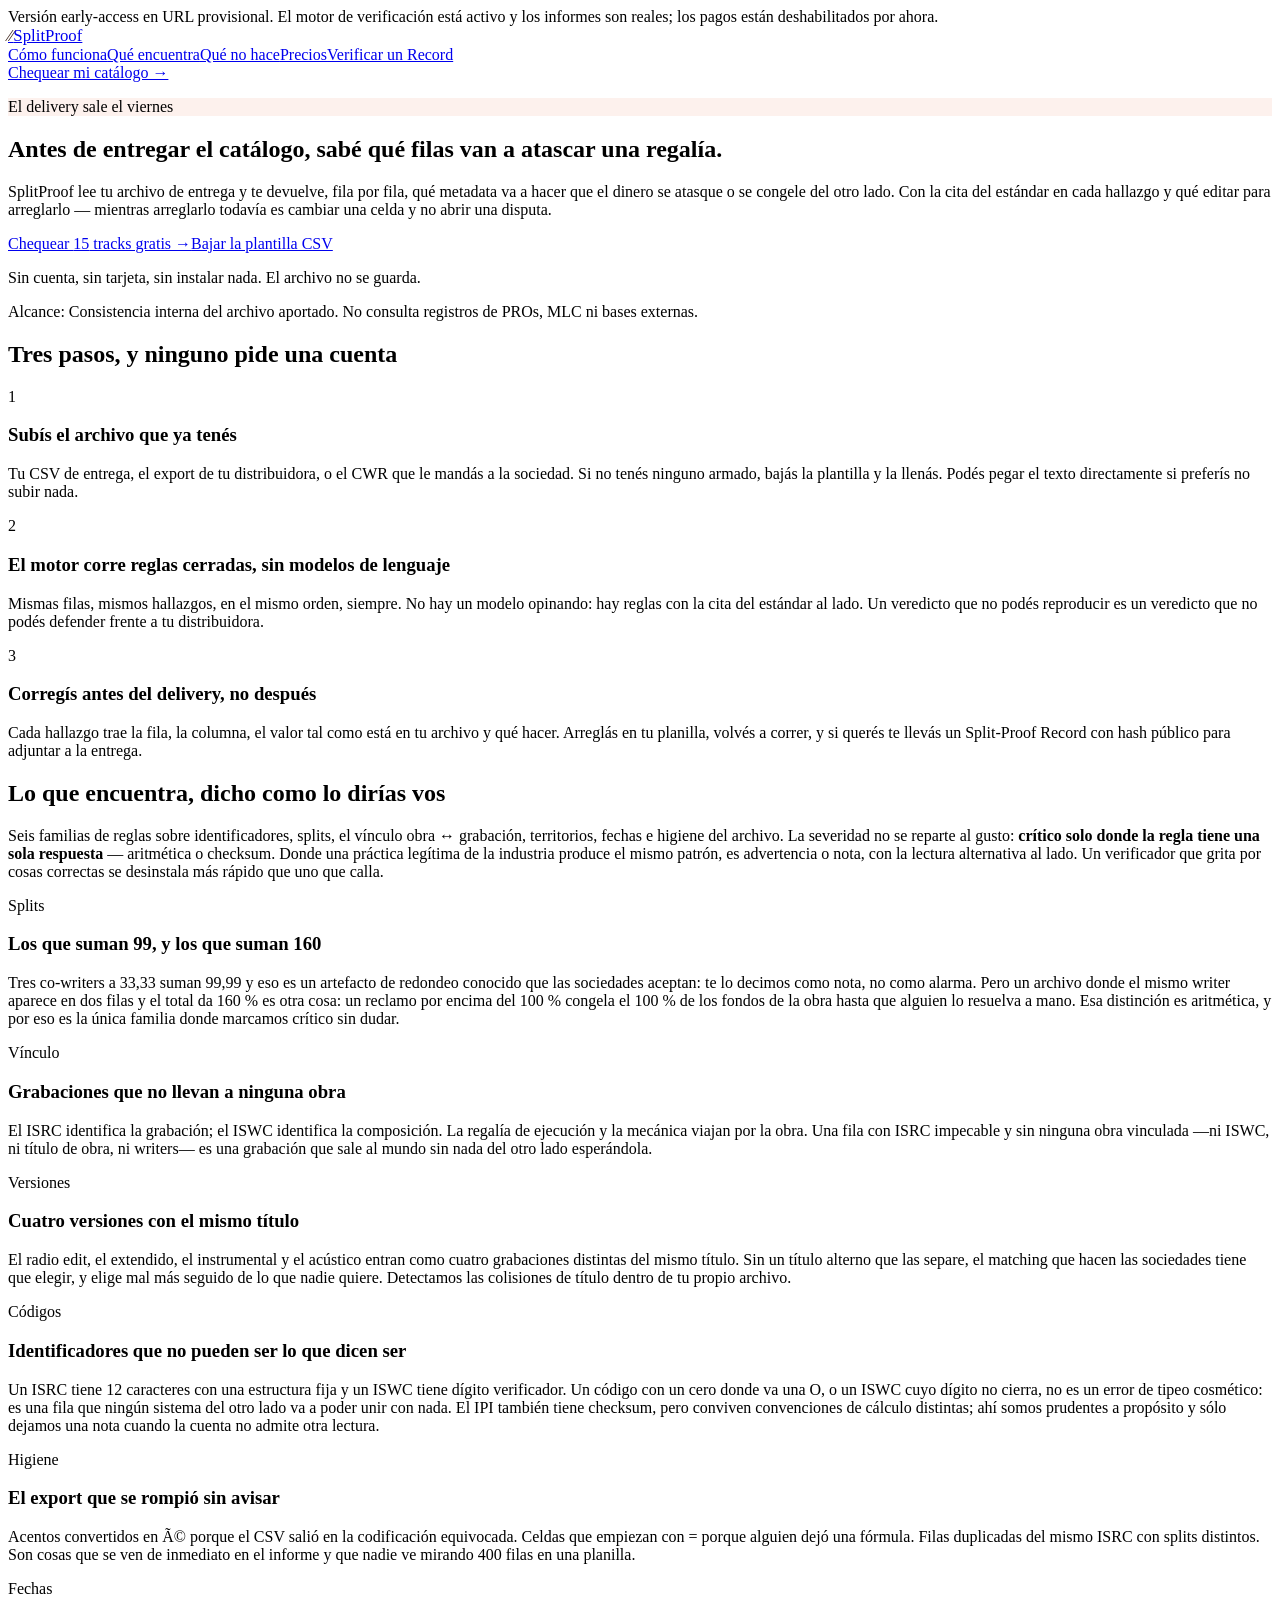
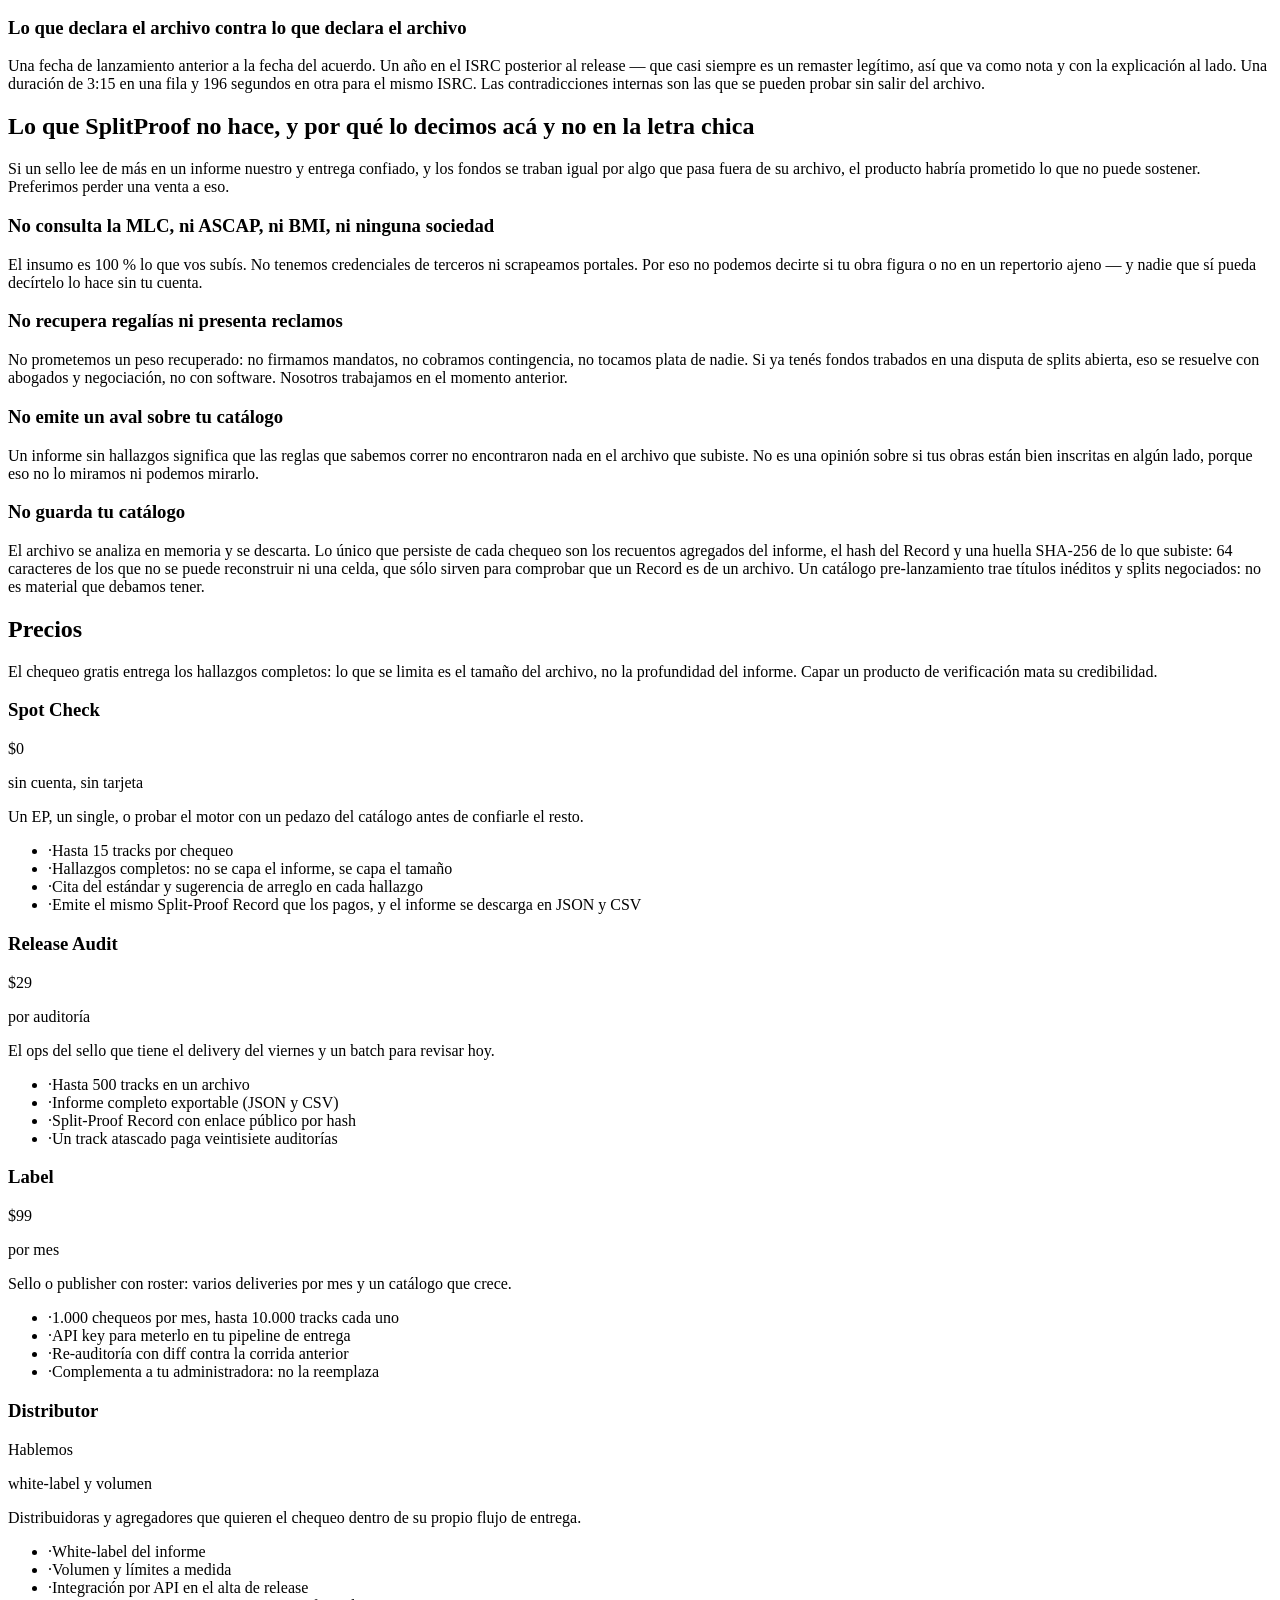
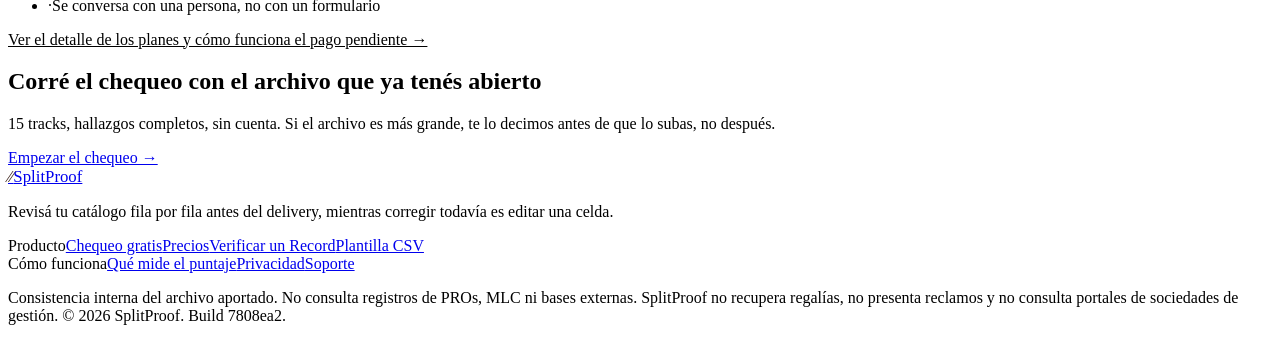
==== commit 23a83753: "deploy splitproof @ 7808ea2 Build estatico de freakiedogs-oss/splitproof commit 7808ea2c183849cd94fe" ====
--- a/index.html
+++ b/index.html
@@ -1 +1 @@
-<!DOCTYPE html><html lang="es"><head><meta charSet="utf-8"/><meta name="viewport" content="width=device-width, initial-scale=1"/><link rel="stylesheet" href="/splitproof-web/_next/static/chunks/32z7qu4gjdyka.css" data-precedence="next"/><link rel="preload" as="script" fetchPriority="low" href="/splitproof-web/_next/static/chunks/3z5q_p4msz2ha.js"/><script src="/splitproof-web/_next/static/chunks/15orcrkp-_9ct.js" async=""></script><script src="/splitproof-web/_next/static/chunks/25o46h8mdjlrg.js" async=""></script><script src="/splitproof-web/_next/static/chunks/3qiqgl94gov5d.js" async=""></script><script src="/splitproof-web/_next/static/chunks/turbopack-0y7dqtr_ab9f3.js" async=""></script><script src="/splitproof-web/_next/static/chunks/05-c3ty_6dwfk.js" async=""></script><script src="/splitproof-web/_next/static/chunks/14mrh2-p_w84d.js" async=""></script><script src="/splitproof-web/_next/static/chunks/1rxncug86bump.js" async=""></script><meta name="splitproof-build" content="e3530a3"/><title>SplitProof — Verificación de metadata antes de entregar el catálogo</title><meta name="description" content="SplitProof revisa tu catálogo antes de entregarlo a la distribuidora y te dice, fila por fila, qué metadata va a hacer que una regalía se atasque: splits que no suman 100, códigos con checksum inválido, grabaciones sin obra vinculada, versiones sin título alterno. Determinista, con la cita del estándar en cada hallazgo."/><meta name="keywords" content="metadata musical,split sheet,ISRC ISWC IPI,entrega de catálogo,sello indie,publisher,CWR,regalías atascadas"/><meta name="robots" content="noindex"/><link rel="canonical" href="https://freakiedogs-oss.github.io/splitproof-web/"/><meta property="og:title" content="SplitProof — Verificación de metadata antes de entregar el catálogo"/><meta property="og:description" content="Revisá tu catálogo fila por fila antes del delivery, mientras corregir todavía es editar una celda."/><meta property="og:url" content="https://freakiedogs-oss.github.io/splitproof-web/"/><meta property="og:site_name" content="SplitProof"/><meta property="og:locale" content="es_419"/><meta property="og:type" content="website"/><meta name="twitter:card" content="summary_large_image"/><meta name="twitter:title" content="SplitProof — Verificación de metadata antes de entregar el catálogo"/><meta name="twitter:description" content="Revisá tu catálogo fila por fila antes del delivery, mientras corregir todavía es editar una celda."/><script src="/splitproof-web/_next/static/chunks/0cz1d0mv5g_q7.js" noModule=""></script></head><body><div hidden=""><!--$--><!--/$--></div><div class="no-print border-b border-[#c7d2e8] bg-[#eef2fb] px-5 py-2 text-center text-xs leading-relaxed text-[#33415c]">Versión early-access en URL provisional. El motor de verificación está activo y los informes son reales; los pagos están deshabilitados por ahora.</div><header class="no-print sticky top-0 z-40 border-b border-line bg-paper/90 backdrop-blur"><nav class="mx-auto flex max-w-6xl items-center justify-between px-5 py-3"><a class="inline-flex items-center gap-2 font-semibold tracking-tight" href="/splitproof-web/"><span aria-hidden="true" class="inline-flex h-7 w-7 items-center justify-center rounded-md text-sm font-bold" style="background:var(--brand);color:#2a0f06">⁄⁄</span><span class="text-ink" style="font-size:1.05rem">Split<span style="color:var(--brand-deep)">Proof</span></span></a><div class="hidden items-center gap-6 text-sm text-muted lg:flex"><a href="/splitproof-web/#como-funciona" class="hover:text-ink">Cómo funciona</a><a href="/splitproof-web/#dolores" class="hover:text-ink">Qué encuentra</a><a href="/splitproof-web/#alcance" class="hover:text-ink">Qué no hace</a><a class="hover:text-ink" href="/splitproof-web/pricing/">Precios</a><a class="hover:text-ink" href="/splitproof-web/verify/">Verificar un Record</a></div><a class="rounded-lg px-3.5 py-2 text-sm font-semibold text-white" style="background:var(--ink)" href="/splitproof-web/check/">Chequear mi catálogo →</a></nav></header><main><section class="mx-auto max-w-6xl px-5 pb-16 pt-14 md:pt-20"><p class="inline-block rounded-full px-3 py-1 text-xs font-semibold uppercase tracking-wide" style="background:#fdf1ed;color:var(--brand-deep)">El delivery sale el viernes</p><h1 class="mt-5 max-w-3xl text-4xl font-semibold leading-[1.08] tracking-tight md:text-6xl">Antes de entregar el catálogo, sabé qué filas van a atascar una regalía.</h1><p class="mt-5 max-w-2xl text-lg leading-relaxed text-muted">SplitProof lee tu archivo de entrega y te devuelve, fila por fila, qué metadata va a hacer que el dinero se atasque o se congele del otro lado. Con la cita del estándar en cada hallazgo y qué editar para arreglarlo — mientras arreglarlo todavía es cambiar una celda y no abrir una disputa.</p><div class="mt-8 flex flex-wrap items-center gap-4"><a class="rounded-lg px-5 py-3 text-base font-semibold text-white" style="background:var(--ink)" href="/splitproof-web/check/">Chequear <!-- -->15<!-- --> tracks gratis →</a><a href="/splitproof-web/plantilla.csv" download="" class="rounded-lg border border-ink/20 bg-white px-5 py-3 text-base font-semibold">Bajar la plantilla CSV</a></div><p class="mt-3 text-sm text-muted">Sin cuenta, sin tarjeta, sin instalar nada. El archivo no se guarda.</p><div class="mt-10 max-w-3xl rounded-xl border border-line bg-white p-5"><p class="text-xs leading-relaxed text-muted "><span class="font-semibold text-ink">Alcance:</span> <!-- -->Consistencia interna del archivo aportado. No consulta registros de PROs, MLC ni bases externas.</p></div></section><section id="como-funciona" class="border-y border-line bg-white"><div class="mx-auto max-w-6xl px-5 py-16"><h2 class="text-2xl font-semibold tracking-tight md:text-3xl">Tres pasos, y ninguno pide una cuenta</h2><div class="mt-10 grid gap-8 md:grid-cols-3"><div><span aria-hidden="true" class="inline-flex h-9 w-9 items-center justify-center rounded-full text-sm font-bold text-white" style="background:var(--brand-deep)">1</span><h3 class="mt-4 text-lg font-semibold leading-snug">Subís el archivo que ya tenés</h3><p class="mt-2 text-sm leading-relaxed text-muted">Tu CSV de entrega, el export de tu distribuidora, o el CWR que le mandás a la sociedad. Si no tenés ninguno armado, bajás la plantilla y la llenás. Podés pegar el texto directamente si preferís no subir nada.</p></div><div><span aria-hidden="true" class="inline-flex h-9 w-9 items-center justify-center rounded-full text-sm font-bold text-white" style="background:var(--brand-deep)">2</span><h3 class="mt-4 text-lg font-semibold leading-snug">El motor corre reglas cerradas, sin modelos de lenguaje</h3><p class="mt-2 text-sm leading-relaxed text-muted">Mismas filas, mismos hallazgos, en el mismo orden, siempre. No hay un modelo opinando: hay reglas con la cita del estándar al lado. Un veredicto que no podés reproducir es un veredicto que no podés defender frente a tu distribuidora.</p></div><div><span aria-hidden="true" class="inline-flex h-9 w-9 items-center justify-center rounded-full text-sm font-bold text-white" style="background:var(--brand-deep)">3</span><h3 class="mt-4 text-lg font-semibold leading-snug">Corregís antes del delivery, no después</h3><p class="mt-2 text-sm leading-relaxed text-muted">Cada hallazgo trae la fila, la columna, el valor tal como está en tu archivo y qué hacer. Arreglás en tu planilla, volvés a correr, y si querés te llevás un Split-Proof Record con hash público para adjuntar a la entrega.</p></div></div></div></section><section id="dolores" class="mx-auto max-w-6xl px-5 py-16"><h2 class="max-w-3xl text-2xl font-semibold tracking-tight md:text-3xl">Lo que encuentra, dicho como lo dirías vos</h2><p class="mt-3 max-w-2xl text-sm leading-relaxed text-muted">Seis familias de reglas sobre identificadores, splits, el vínculo obra ↔ grabación, territorios, fechas e higiene del archivo. La severidad no se reparte al gusto:<!-- --> <strong class="text-ink">crítico solo donde la regla tiene una sola respuesta</strong> — aritmética o checksum. Donde una práctica legítima de la industria produce el mismo patrón, es advertencia o nota, con la lectura alternativa al lado. Un verificador que grita por cosas correctas se desinstala más rápido que uno que calla.</p><div class="mt-10 grid gap-6 md:grid-cols-2 lg:grid-cols-3"><article class="rounded-xl border border-line bg-white p-5"><p class="text-xs font-semibold uppercase tracking-wide" style="color:var(--brand-deep)">Splits</p><h3 class="mt-2 text-base font-semibold leading-snug">Los que suman 99, y los que suman 160</h3><p class="mt-2 text-sm leading-relaxed text-muted">Tres co-writers a 33,33 suman 99,99 y eso es un artefacto de redondeo conocido que las sociedades aceptan: te lo decimos como nota, no como alarma. Pero un archivo donde el mismo writer aparece en dos filas y el total da 160 % es otra cosa: un reclamo por encima del 100 % congela el 100 % de los fondos de la obra hasta que alguien lo resuelva a mano. Esa distinción es aritmética, y por eso es la única familia donde marcamos crítico sin dudar.</p></article><article class="rounded-xl border border-line bg-white p-5"><p class="text-xs font-semibold uppercase tracking-wide" style="color:var(--brand-deep)">Vínculo</p><h3 class="mt-2 text-base font-semibold leading-snug">Grabaciones que no llevan a ninguna obra</h3><p class="mt-2 text-sm leading-relaxed text-muted">El ISRC identifica la grabación; el ISWC identifica la composición. La regalía de ejecución y la mecánica viajan por la obra. Una fila con ISRC impecable y sin ninguna obra vinculada —ni ISWC, ni título de obra, ni writers— es una grabación que sale al mundo sin nada del otro lado esperándola.</p></article><article class="rounded-xl border border-line bg-white p-5"><p class="text-xs font-semibold uppercase tracking-wide" style="color:var(--brand-deep)">Versiones</p><h3 class="mt-2 text-base font-semibold leading-snug">Cuatro versiones con el mismo título</h3><p class="mt-2 text-sm leading-relaxed text-muted">El radio edit, el extendido, el instrumental y el acústico entran como cuatro grabaciones distintas del mismo título. Sin un título alterno que las separe, el matching que hacen las sociedades tiene que elegir, y elige mal más seguido de lo que nadie quiere. Detectamos las colisiones de título dentro de tu propio archivo.</p></article><article class="rounded-xl border border-line bg-white p-5"><p class="text-xs font-semibold uppercase tracking-wide" style="color:var(--brand-deep)">Códigos</p><h3 class="mt-2 text-base font-semibold leading-snug">Identificadores que no pueden ser lo que dicen ser</h3><p class="mt-2 text-sm leading-relaxed text-muted">Un ISRC tiene 12 caracteres con una estructura fija y un ISWC tiene dígito verificador. Un código con un cero donde va una O, o un ISWC cuyo dígito no cierra, no es un error de tipeo cosmético: es una fila que ningún sistema del otro lado va a poder unir con nada. El IPI también tiene checksum, pero conviven convenciones de cálculo distintas; ahí somos prudentes a propósito y sólo dejamos una nota cuando la cuenta no admite otra lectura.</p></article><article class="rounded-xl border border-line bg-white p-5"><p class="text-xs font-semibold uppercase tracking-wide" style="color:var(--brand-deep)">Higiene</p><h3 class="mt-2 text-base font-semibold leading-snug">El export que se rompió sin avisar</h3><p class="mt-2 text-sm leading-relaxed text-muted">Acentos convertidos en Ã© porque el CSV salió en la codificación equivocada. Celdas que empiezan con = porque alguien dejó una fórmula. Filas duplicadas del mismo ISRC con splits distintos. Son cosas que se ven de inmediato en el informe y que nadie ve mirando 400 filas en una planilla.</p></article><article class="rounded-xl border border-line bg-white p-5"><p class="text-xs font-semibold uppercase tracking-wide" style="color:var(--brand-deep)">Fechas</p><h3 class="mt-2 text-base font-semibold leading-snug">Lo que declara el archivo contra lo que declara el archivo</h3><p class="mt-2 text-sm leading-relaxed text-muted">Una fecha de lanzamiento anterior a la fecha del acuerdo. Un año en el ISRC posterior al release — que casi siempre es un remaster legítimo, así que va como nota y con la explicación al lado. Una duración de 3:15 en una fila y 196 segundos en otra para el mismo ISRC. Las contradicciones internas son las que se pueden probar sin salir del archivo.</p></article></div></section><section id="alcance" class="border-y border-line" style="background:var(--ink)"><div class="mx-auto max-w-6xl px-5 py-16 text-white"><h2 class="max-w-3xl text-2xl font-semibold tracking-tight md:text-3xl">Lo que SplitProof no hace, y por qué lo decimos acá y no en la letra chica</h2><p class="mt-3 max-w-2xl text-sm leading-relaxed text-white/60">Si un sello lee de más en un informe nuestro y entrega confiado, y los fondos se traban igual por algo que pasa fuera de su archivo, el producto habría prometido lo que no puede sostener. Preferimos perder una venta a eso.</p><div class="mt-10 grid gap-6 md:grid-cols-2"><div class="rounded-xl border border-white/10 bg-white/5 p-5"><h3 class="text-base font-semibold leading-snug">No consulta la MLC, ni ASCAP, ni BMI, ni ninguna sociedad</h3><p class="mt-2 text-sm leading-relaxed text-white/60">El insumo es 100 % lo que vos subís. No tenemos credenciales de terceros ni scrapeamos portales. Por eso no podemos decirte si tu obra figura o no en un repertorio ajeno — y nadie que sí pueda decírtelo lo hace sin tu cuenta.</p></div><div class="rounded-xl border border-white/10 bg-white/5 p-5"><h3 class="text-base font-semibold leading-snug">No recupera regalías ni presenta reclamos</h3><p class="mt-2 text-sm leading-relaxed text-white/60">No prometemos un peso recuperado: no firmamos mandatos, no cobramos contingencia, no tocamos plata de nadie. Si ya tenés fondos trabados en una disputa de splits abierta, eso se resuelve con abogados y negociación, no con software. Nosotros trabajamos en el momento anterior.</p></div><div class="rounded-xl border border-white/10 bg-white/5 p-5"><h3 class="text-base font-semibold leading-snug">No emite un aval sobre tu catálogo</h3><p class="mt-2 text-sm leading-relaxed text-white/60">Un informe sin hallazgos significa que las reglas que sabemos correr no encontraron nada en el archivo que subiste. No es una opinión sobre si tus obras están bien inscritas en algún lado, porque eso no lo miramos ni podemos mirarlo.</p></div><div class="rounded-xl border border-white/10 bg-white/5 p-5"><h3 class="text-base font-semibold leading-snug">No guarda tu catálogo</h3><p class="mt-2 text-sm leading-relaxed text-white/60">El archivo se analiza en memoria y se descarta. Lo único que persiste de cada chequeo son los recuentos agregados del informe, el hash del Record y una huella SHA-256 de lo que subiste: 64 caracteres de los que no se puede reconstruir ni una celda, que sólo sirven para comprobar que un Record es de un archivo. Un catálogo pre-lanzamiento trae títulos inéditos y splits negociados: no es material que debamos tener.</p></div></div></div></section><section id="precios" class="mx-auto max-w-6xl px-5 py-16"><h2 class="text-2xl font-semibold tracking-tight md:text-3xl">Precios</h2><p class="mt-3 max-w-2xl text-sm leading-relaxed text-muted">El chequeo gratis entrega los hallazgos completos: lo que se limita es el tamaño del archivo, no la profundidad del informe. Capar un producto de verificación mata su credibilidad.</p><div class="mt-10 grid gap-5 md:grid-cols-2 lg:grid-cols-4"><div class="flex flex-col rounded-xl border bg-white p-5" style="border-color:var(--line);border-width:1px"><h3 class="text-base font-semibold">Spot Check</h3><p class="mt-2 text-3xl font-semibold tracking-tight">$0</p><p class="text-xs text-muted">sin cuenta, sin tarjeta</p><p class="mt-3 text-sm leading-relaxed text-muted">Un EP, un single, o probar el motor con un pedazo del catálogo antes de confiarle el resto.</p><ul class="mt-4 flex-1 space-y-1.5 text-sm"><li class="flex gap-2 leading-snug"><span aria-hidden="true" style="color:var(--brand-deep)">·</span><span>Hasta 15 tracks por chequeo</span></li><li class="flex gap-2 leading-snug"><span aria-hidden="true" style="color:var(--brand-deep)">·</span><span>Hallazgos completos: no se capa el informe, se capa el tamaño</span></li><li class="flex gap-2 leading-snug"><span aria-hidden="true" style="color:var(--brand-deep)">·</span><span>Cita del estándar y sugerencia de arreglo en cada hallazgo</span></li><li class="flex gap-2 leading-snug"><span aria-hidden="true" style="color:var(--brand-deep)">·</span><span>Emite el mismo Split-Proof Record que los pagos, y el informe se descarga en JSON y CSV</span></li></ul></div><div class="flex flex-col rounded-xl border bg-white p-5" style="border-color:var(--brand-deep);border-width:2px"><h3 class="text-base font-semibold">Release Audit</h3><p class="mt-2 text-3xl font-semibold tracking-tight">$29</p><p class="text-xs text-muted">por auditoría</p><p class="mt-3 text-sm leading-relaxed text-muted">El ops del sello que tiene el delivery del viernes y un batch para revisar hoy.</p><ul class="mt-4 flex-1 space-y-1.5 text-sm"><li class="flex gap-2 leading-snug"><span aria-hidden="true" style="color:var(--brand-deep)">·</span><span>Hasta 500 tracks en un archivo</span></li><li class="flex gap-2 leading-snug"><span aria-hidden="true" style="color:var(--brand-deep)">·</span><span>Informe completo exportable (JSON y CSV)</span></li><li class="flex gap-2 leading-snug"><span aria-hidden="true" style="color:var(--brand-deep)">·</span><span>Split-Proof Record con enlace público por hash</span></li><li class="flex gap-2 leading-snug"><span aria-hidden="true" style="color:var(--brand-deep)">·</span><span>Un track atascado paga veintisiete auditorías</span></li></ul></div><div class="flex flex-col rounded-xl border bg-white p-5" style="border-color:var(--line);border-width:1px"><h3 class="text-base font-semibold">Label</h3><p class="mt-2 text-3xl font-semibold tracking-tight">$99</p><p class="text-xs text-muted">por mes</p><p class="mt-3 text-sm leading-relaxed text-muted">Sello o publisher con roster: varios deliveries por mes y un catálogo que crece.</p><ul class="mt-4 flex-1 space-y-1.5 text-sm"><li class="flex gap-2 leading-snug"><span aria-hidden="true" style="color:var(--brand-deep)">·</span><span>1.000 chequeos por mes, hasta 10.000 tracks cada uno</span></li><li class="flex gap-2 leading-snug"><span aria-hidden="true" style="color:var(--brand-deep)">·</span><span>API key para meterlo en tu pipeline de entrega</span></li><li class="flex gap-2 leading-snug"><span aria-hidden="true" style="color:var(--brand-deep)">·</span><span>Re-auditoría con diff contra la corrida anterior</span></li><li class="flex gap-2 leading-snug"><span aria-hidden="true" style="color:var(--brand-deep)">·</span><span>Complementa a tu administradora: no la reemplaza</span></li></ul></div><div class="flex flex-col rounded-xl border bg-white p-5" style="border-color:var(--line);border-width:1px"><h3 class="text-base font-semibold">Distributor</h3><p class="mt-2 text-3xl font-semibold tracking-tight">Hablemos</p><p class="text-xs text-muted">white-label y volumen</p><p class="mt-3 text-sm leading-relaxed text-muted">Distribuidoras y agregadores que quieren el chequeo dentro de su propio flujo de entrega.</p><ul class="mt-4 flex-1 space-y-1.5 text-sm"><li class="flex gap-2 leading-snug"><span aria-hidden="true" style="color:var(--brand-deep)">·</span><span>White-label del informe</span></li><li class="flex gap-2 leading-snug"><span aria-hidden="true" style="color:var(--brand-deep)">·</span><span>Volumen y límites a medida</span></li><li class="flex gap-2 leading-snug"><span aria-hidden="true" style="color:var(--brand-deep)">·</span><span>Integración por API en el alta de release</span></li><li class="flex gap-2 leading-snug"><span aria-hidden="true" style="color:var(--brand-deep)">·</span><span>Se conversa con una persona, no con un formulario</span></li></ul></div></div><p class="mt-6 text-sm"><a class="font-semibold underline" style="color:var(--brand-deep)" href="/splitproof-web/pricing/">Ver el detalle de los planes y cómo funciona el pago pendiente →</a></p></section><section class="border-t border-line bg-white"><div class="mx-auto max-w-3xl px-5 py-16 text-center"><h2 class="text-2xl font-semibold tracking-tight md:text-3xl">Corré el chequeo con el archivo que ya tenés abierto</h2><p class="mt-3 text-sm leading-relaxed text-muted">15<!-- --> tracks, hallazgos completos, sin cuenta. Si el archivo es más grande, te lo decimos antes de que lo subas, no después.</p><a class="mt-8 inline-block rounded-lg px-5 py-3 text-base font-semibold text-white" style="background:var(--ink)" href="/splitproof-web/check/">Empezar el chequeo →</a></div></section></main><footer class="mt-24 border-t border-line text-white/70" style="background:var(--ink)"><div class="mx-auto max-w-6xl px-5 py-12"><div class="flex flex-col justify-between gap-8 md:flex-row"><div class="max-w-sm"><a class="inline-flex items-center gap-2 font-semibold tracking-tight" href="/splitproof-web/"><span aria-hidden="true" class="inline-flex h-7 w-7 items-center justify-center rounded-md text-sm font-bold" style="background:var(--brand);color:#2a0f06">⁄⁄</span><span class="text-white" style="font-size:1.05rem">Split<span style="color:var(--brand)">Proof</span></span></a><p class="mt-3 text-sm leading-relaxed text-white/60">Revisá tu catálogo fila por fila antes del delivery, mientras corregir todavía es editar una celda.</p></div><div class="flex flex-wrap gap-12 text-sm"><div class="flex flex-col gap-2"><span class="text-white/40">Producto</span><a class="hover:text-white" href="/splitproof-web/check/">Chequeo gratis</a><a class="hover:text-white" href="/splitproof-web/pricing/">Precios</a><a class="hover:text-white" href="/splitproof-web/verify/">Verificar un Record</a><a href="/splitproof-web/plantilla.csv" class="hover:text-white" download="">Plantilla CSV</a></div><div class="flex flex-col gap-2"><span class="text-white/40">Cómo funciona</span><a class="hover:text-white" href="/splitproof-web/metodo/">Qué mide el puntaje</a><a class="hover:text-white" href="/splitproof-web/privacidad/">Privacidad</a><a class="hover:text-white" href="/splitproof-web/soporte/">Soporte</a></div></div></div><p class="mt-10 border-t border-white/10 pt-6 text-xs leading-relaxed text-white/40">Consistencia interna del archivo aportado. No consulta registros de PROs, MLC ni bases externas.<!-- --> SplitProof no recupera regalías, no presenta reclamos y no consulta portales de sociedades de gestión. © 2026 SplitProof. Build<!-- --> <span class="font-mono">e3530a3</span>.</p></div></footer><!--$--><!--/$--><script src="/splitproof-web/_next/static/chunks/3z5q_p4msz2ha.js" id="_R_" async=""></script><script>(self.__next_f=self.__next_f||[]).push([0])</script><script>self.__next_f.push([1,"1:\"$Sreact.fragment\"\n2:I[39756,[\"/splitproof-web/_next/static/chunks/05-c3ty_6dwfk.js\",\"/splitproof-web/_next/static/chunks/14mrh2-p_w84d.js\"],\"default\"]\n3:I[37457,[\"/splitproof-web/_next/static/chunks/05-c3ty_6dwfk.js\",\"/splitproof-web/_next/static/chunks/14mrh2-p_w84d.js\"],\"default\"]\n4:I[22016,[\"/splitproof-web/_next/static/chunks/05-c3ty_6dwfk.js\",\"/splitproof-web/_next/static/chunks/14mrh2-p_w84d.js\",\"/splitproof-web/_next/static/chunks/1rxncug86bump.js\"],\"\"]\nb:I[68027,[\"/splitproof-web/_next/static/chunks/05-c3ty_6dwfk.js\",\"/splitproof-web/_next/static/chunks/14mrh2-p_w84d.js\"],\"default\",1]\n:HL[\"/splitproof-web/_next/static/chunks/32z7qu4gjdyka.css\",\"style\"]\n"])</script><script>self.__next_f.push([1,"0:{\"P\":null,\"c\":[\"\",\"\"],\"q\":\"\",\"i\":false,\"f\":[[[\"\",{\"children\":[\"__PAGE__\",{}]},\"$undefined\",\"$undefined\",16],[[\"$\",\"$1\",\"c\",{\"children\":[[[\"$\",\"link\",\"0\",{\"rel\":\"stylesheet\",\"href\":\"/splitproof-web/_next/static/chunks/32z7qu4gjdyka.css\",\"precedence\":\"next\",\"crossOrigin\":\"$undefined\",\"nonce\":\"$undefined\"}],[\"$\",\"script\",\"script-0\",{\"src\":\"/splitproof-web/_next/static/chunks/05-c3ty_6dwfk.js\",\"async\":true,\"nonce\":\"$undefined\"}],[\"$\",\"script\",\"script-1\",{\"src\":\"/splitproof-web/_next/static/chunks/14mrh2-p_w84d.js\",\"async\":true,\"nonce\":\"$undefined\"}]],[\"$\",\"html\",null,{\"lang\":\"es\",\"children\":[[\"$\",\"head\",null,{\"children\":[\"$\",\"meta\",null,{\"name\":\"splitproof-build\",\"content\":\"e3530a3\"}]}],[\"$\",\"body\",null,{\"children\":[\"$\",\"$L2\",null,{\"parallelRouterKey\":\"children\",\"error\":\"$undefined\",\"errorStyles\":\"$undefined\",\"errorScripts\":\"$undefined\",\"template\":[\"$\",\"$L3\",null,{}],\"templateStyles\":\"$undefined\",\"templateScripts\":\"$undefined\",\"notFound\":[[null,[\"$\",\"div\",null,{\"className\":\"no-print border-b border-[#c7d2e8] bg-[#eef2fb] px-5 py-2 text-center text-xs leading-relaxed text-[#33415c]\",\"children\":\"Versión early-access en URL provisional. El motor de verificación está activo y los informes son reales; los pagos están deshabilitados por ahora.\"}],[\"$\",\"header\",null,{\"className\":\"no-print sticky top-0 z-40 border-b border-line bg-paper/90 backdrop-blur\",\"children\":[\"$\",\"nav\",null,{\"className\":\"mx-auto flex max-w-6xl items-center justify-between px-5 py-3\",\"children\":[[\"$\",\"$L4\",null,{\"href\":\"/\",\"className\":\"inline-flex items-center gap-2 font-semibold tracking-tight\",\"children\":[[\"$\",\"span\",null,{\"aria-hidden\":true,\"className\":\"inline-flex h-7 w-7 items-center justify-center rounded-md text-sm font-bold\",\"style\":{\"background\":\"var(--brand)\",\"color\":\"#2a0f06\"},\"children\":\"⁄⁄\"}],[\"$\",\"span\",null,{\"className\":\"text-ink\",\"style\":{\"fontSize\":\"1.05rem\"},\"children\":[\"Split\",[\"$\",\"span\",null,{\"style\":{\"color\":\"var(--brand-deep)\"},\"children\":\"Proof\"}]]}]]}],[\"$\",\"div\",null,{\"className\":\"hidden items-center gap-6 text-sm text-muted lg:flex\",\"children\":[[\"$\",\"a\",null,{\"href\":\"/splitproof-web/#como-funciona\",\"className\":\"hover:text-ink\",\"children\":\"Cómo funciona\"}],[\"$\",\"a\",null,{\"href\":\"/splitproof-web/#dolores\",\"className\":\"hover:text-ink\",\"children\":\"Qué encuentra\"}],[\"$\",\"a\",null,{\"href\":\"/splitproof-web/#alcance\",\"className\":\"hover:text-ink\",\"children\":\"Qué no hace\"}],[\"$\",\"$L4\",null,{\"href\":\"/pricing\",\"className\":\"hover:text-ink\",\"children\":\"Precios\"}],[\"$\",\"$L4\",null,{\"href\":\"/verify\",\"className\":\"hover:text-ink\",\"children\":\"Verificar un Record\"}]]}],[\"$\",\"$L4\",null,{\"href\":\"/check\",\"className\":\"rounded-lg px-3.5 py-2 text-sm font-semibold text-white\",\"style\":{\"background\":\"var(--ink)\"},\"children\":\"Chequear mi catálogo →\"}]]}]}],[\"$\",\"main\",null,{\"className\":\"mx-auto max-w-3xl px-5 py-16\",\"children\":[[\"$\",\"p\",null,{\"className\":\"text-xs font-semibold uppercase tracking-wide\",\"style\":{\"color\":\"var(--brand-deep)\"},\"children\":\"404\"}],[\"$\",\"h1\",null,{\"className\":\"mt-2 text-3xl font-semibold tracking-tight\",\"children\":\"Esa página no existe\"}],[\"$\",\"p\",null,{\"className\":\"mt-4 text-base leading-relaxed text-muted\",\"children\":[\"Si venías siguiendo un enlace a un Split-Proof Record con el hash en la dirección, esa forma de URL ya no se sirve acá: la verificación vive en\",\" \",[\"$\",\"$L4\",null,{\"href\":\"/verify\",\"className\":\"underline\",\"style\":{\"color\":\"var(--brand-deep)\"},\"children\":\"/verify\"}],\", donde podés pegar el hash completo y comprobarlo igual.\"]}],[\"$\",\"div\",null,{\"className\":\"mt-8 flex flex-wrap gap-4\",\"children\":[[\"$\",\"$L4\",null,{\"href\":\"/verify\",\"className\":\"rounded-lg px-5 py-3 text-base font-semibold text-white\",\"style\":{\"background\":\"var(--ink)\"},\"children\":\"Verificar un Record →\"}],[\"$\",\"$L4\",null,{\"href\":\"/check\",\"className\":\"rounded-lg border border-ink/20 bg-white px-5 py-3 text-base font-semibold\",\"children\":\"Chequear un catálogo\"}]]}]]}],[\"$\",\"footer\",null,{\"className\":\"mt-24 border-t border-line text-white/70\",\"style\":{\"background\":\"var(--ink)\"},\"children\":[\"$\",\"div\",null,{\"className\":\"mx-auto max-w-6xl px-5 py-12\",\"children\":[[\"$\",\"div\",null,{\"className\":\"flex flex-col justify-between gap-8 md:flex-row\",\"children\":[[\"$\",\"div\",null,{\"className\":\"max-w-sm\",\"children\":[[\"$\",\"$L4\",null,{\"href\":\"/\",\"className\":\"inline-flex items-center gap-2 font-semibold tracking-tight\",\"children\":[[\"$\",\"span\",null,{\"aria-hidden\":true,\"className\":\"inline-flex h-7 w-7 items-center justify-center rounded-md text-sm font-bold\",\"style\":{\"background\":\"var(--brand)\",\"color\":\"#2a0f06\"},\"children\":\"⁄⁄\"}],\"$L5\"]}],\"$L6\"]}],\"$L7\"]}],\"$L8\"]}]}]],[]],\"forbidden\":\"$undefined\",\"unauthorized\":\"$undefined\"}]}]]}]]}],{\"children\":[\"$L9\",{},null,false,null]},null,false,null],\"$La\",false]],\"m\":\"$undefined\",\"G\":[\"$b\",[\"$Lc\"]],\"S\":true,\"h\":null,\"s\":\"$undefined\",\"l\":\"$undefined\",\"p\":\"$undefined\",\"d\":\"$undefined\",\"b\":\"QKOOwx4ayIYFQrg1pWmmQ\"}\n"])</script><script>self.__next_f.push([1,"15:I[97367,[\"/splitproof-web/_next/static/chunks/05-c3ty_6dwfk.js\",\"/splitproof-web/_next/static/chunks/14mrh2-p_w84d.js\"],\"ViewportBoundary\"]\n17:I[97367,[\"/splitproof-web/_next/static/chunks/05-c3ty_6dwfk.js\",\"/splitproof-web/_next/static/chunks/14mrh2-p_w84d.js\"],\"MetadataBoundary\"]\n18:\"$Sreact.suspense\"\n5:[\"$\",\"span\",null,{\"className\":\"text-white\",\"style\":{\"fontSize\":\"1.05rem\"},\"children\":[\"Split\",[\"$\",\"span\",null,{\"style\":{\"color\":\"var(--brand)\"},\"children\":\"Proof\"}]]}]\n6:[\"$\",\"p\",null,{\"className\":\"mt-3 text-sm leading-relaxed text-white/60\",\"children\":\"Revisá tu catálogo fila por fila antes del delivery, mientras corregir todavía es editar una celda.\"}]\n7:[\"$\",\"div\",null,{\"className\":\"flex flex-wrap gap-12 text-sm\",\"children\":[[\"$\",\"div\",null,{\"className\":\"flex flex-col gap-2\",\"children\":[[\"$\",\"span\",null,{\"className\":\"text-white/40\",\"children\":\"Producto\"}],[\"$\",\"$L4\",null,{\"href\":\"/check\",\"className\":\"hover:text-white\",\"children\":\"Chequeo gratis\"}],[\"$\",\"$L4\",null,{\"href\":\"/pricing\",\"className\":\"hover:text-white\",\"children\":\"Precios\"}],[\"$\",\"$L4\",null,{\"href\":\"/verify\",\"className\":\"hover:text-white\",\"children\":\"Verificar un Record\"}],[\"$\",\"a\",null,{\"href\":\"/splitproof-web/plantilla.csv\",\"className\":\"hover:text-white\",\"download\":true,\"children\":\"Plantilla CSV\"}]]}],[\"$\",\"div\",null,{\"className\":\"flex flex-col gap-2\",\"children\":[[\"$\",\"span\",null,{\"className\":\"text-white/40\",\"children\":\"Cómo funciona\"}],[\"$\",\"$L4\",null,{\"href\":\"/metodo\",\"className\":\"hover:text-white\",\"children\":\"Qué mide el puntaje\"}],[\"$\",\"$L4\",null,{\"href\":\"/privacidad\",\"className\":\"hover:text-white\",\"children\":\"Privacidad\"}],[\"$\",\"$L4\",null,{\"href\":\"/soporte\",\"className\":\"hover:text-white\",\"children\":\"Soporte\"}]]}]]}]\n8:[\"$\",\"p\",null,{\"className\":\"mt-10 border-t border-white/10 pt-6 text-xs leading-relaxed text-white/40\",\"children\":[\"Consistencia interna del archivo aportado. No consulta registros de PROs, MLC ni bases externas.\",\" SplitProof no recupera regalías, no presenta reclamos y no consulta portales de sociedades de gestión. © 2026 SplitProof. Build\",\" \",[\"$\",\"span\",null,{\"className\":\"font-mono\",\"children\":\"e3530a3\"}],\".\"]}]\n"])</script><script>self.__next_f.push([1,"9:[\"$\",\"$1\",\"c\",{\"children\":[[null,[\"$\",\"div\",null,{\"className\":\"no-print border-b border-[#c7d2e8] bg-[#eef2fb] px-5 py-2 text-center text-xs leading-relaxed text-[#33415c]\",\"children\":\"Versión early-access en URL provisional. El motor de verificación está activo y los informes son reales; los pagos están deshabilitados por ahora.\"}],[\"$\",\"header\",null,{\"className\":\"no-print sticky top-0 z-40 border-b border-line bg-paper/90 backdrop-blur\",\"children\":[\"$\",\"nav\",null,{\"className\":\"mx-auto flex max-w-6xl items-center justify-between px-5 py-3\",\"children\":[[\"$\",\"$L4\",null,{\"href\":\"/\",\"className\":\"inline-flex items-center gap-2 font-semibold tracking-tight\",\"children\":[[\"$\",\"span\",null,{\"aria-hidden\":true,\"className\":\"inline-flex h-7 w-7 items-center justify-center rounded-md text-sm font-bold\",\"style\":{\"background\":\"var(--brand)\",\"color\":\"#2a0f06\"},\"children\":\"⁄⁄\"}],[\"$\",\"span\",null,{\"className\":\"text-ink\",\"style\":{\"fontSize\":\"1.05rem\"},\"children\":[\"Split\",[\"$\",\"span\",null,{\"style\":{\"color\":\"var(--brand-deep)\"},\"children\":\"Proof\"}]]}]]}],[\"$\",\"div\",null,{\"className\":\"hidden items-center gap-6 text-sm text-muted lg:flex\",\"children\":[[\"$\",\"a\",null,{\"href\":\"/splitproof-web/#como-funciona\",\"className\":\"hover:text-ink\",\"children\":\"Cómo funciona\"}],[\"$\",\"a\",null,{\"href\":\"/splitproof-web/#dolores\",\"className\":\"hover:text-ink\",\"children\":\"Qué encuentra\"}],[\"$\",\"a\",null,{\"href\":\"/splitproof-web/#alcance\",\"className\":\"hover:text-ink\",\"children\":\"Qué no hace\"}],[\"$\",\"$L4\",null,{\"href\":\"/pricing\",\"className\":\"hover:text-ink\",\"children\":\"Precios\"}],[\"$\",\"$L4\",null,{\"href\":\"/verify\",\"className\":\"hover:text-ink\",\"children\":\"Verificar un Record\"}]]}],[\"$\",\"$L4\",null,{\"href\":\"/check\",\"className\":\"rounded-lg px-3.5 py-2 text-sm font-semibold text-white\",\"style\":{\"background\":\"var(--ink)\"},\"children\":\"Chequear mi catálogo →\"}]]}]}],[\"$\",\"main\",null,{\"children\":[[\"$\",\"section\",null,{\"className\":\"mx-auto max-w-6xl px-5 pb-16 pt-14 md:pt-20\",\"children\":[[\"$\",\"p\",null,{\"className\":\"inline-block rounded-full px-3 py-1 text-xs font-semibold uppercase tracking-wide\",\"style\":{\"background\":\"#fdf1ed\",\"color\":\"var(--brand-deep)\"},\"children\":\"El delivery sale el viernes\"}],[\"$\",\"h1\",null,{\"className\":\"mt-5 max-w-3xl text-4xl font-semibold leading-[1.08] tracking-tight md:text-6xl\",\"children\":\"Antes de entregar el catálogo, sabé qué filas van a atascar una regalía.\"}],[\"$\",\"p\",null,{\"className\":\"mt-5 max-w-2xl text-lg leading-relaxed text-muted\",\"children\":\"SplitProof lee tu archivo de entrega y te devuelve, fila por fila, qué metadata va a hacer que el dinero se atasque o se congele del otro lado. Con la cita del estándar en cada hallazgo y qué editar para arreglarlo — mientras arreglarlo todavía es cambiar una celda y no abrir una disputa.\"}],[\"$\",\"div\",null,{\"className\":\"mt-8 flex flex-wrap items-center gap-4\",\"children\":[[\"$\",\"$L4\",null,{\"href\":\"/check\",\"className\":\"rounded-lg px-5 py-3 text-base font-semibold text-white\",\"style\":{\"background\":\"var(--ink)\"},\"children\":[\"Chequear \",15,\" tracks gratis →\"]}],[\"$\",\"a\",null,{\"href\":\"/splitproof-web/plantilla.csv\",\"download\":true,\"className\":\"rounded-lg border border-ink/20 bg-white px-5 py-3 text-base font-semibold\",\"children\":\"Bajar la plantilla CSV\"}]]}],[\"$\",\"p\",null,{\"className\":\"mt-3 text-sm text-muted\",\"children\":\"Sin cuenta, sin tarjeta, sin instalar nada. El archivo no se guarda.\"}],[\"$\",\"div\",null,{\"className\":\"mt-10 max-w-3xl rounded-xl border border-line bg-white p-5\",\"children\":[\"$\",\"p\",null,{\"className\":\"text-xs leading-relaxed text-muted \",\"children\":[[\"$\",\"span\",null,{\"className\":\"font-semibold text-ink\",\"children\":\"Alcance:\"}],\" \",\"Consistencia interna del archivo aportado. No consulta registros de PROs, MLC ni bases externas.\"]}]}]]}],[\"$\",\"section\",null,{\"id\":\"como-funciona\",\"className\":\"border-y border-line bg-white\",\"children\":[\"$\",\"div\",null,{\"className\":\"mx-auto max-w-6xl px-5 py-16\",\"children\":[[\"$\",\"h2\",null,{\"className\":\"text-2xl font-semibold tracking-tight md:text-3xl\",\"children\":\"Tres pasos, y ninguno pide una cuenta\"}],\"$Ld\"]}]}],\"$Le\",\"$Lf\",\"$L10\",\"$L11\"]}],\"$L12\"],[\"$L13\"],\"$L14\"]}]\n"])</script><script>self.__next_f.push([1,"a:[\"$\",\"$1\",\"h\",{\"children\":[null,[\"$\",\"$L15\",null,{\"children\":\"$L16\"}],[\"$\",\"div\",null,{\"hidden\":true,\"children\":[\"$\",\"$L17\",null,{\"children\":[\"$\",\"$18\",null,{\"name\":\"Next.Metadata\",\"children\":\"$L19\"}]}]}],null]}]\nc:[\"$\",\"link\",\"0\",{\"rel\":\"stylesheet\",\"href\":\"/splitproof-web/_next/static/chunks/32z7qu4gjdyka.css\",\"precedence\":\"next\",\"crossOrigin\":\"$undefined\",\"nonce\":\"$undefined\"}]\n"])</script><script>self.__next_f.push([1,"20:I[97367,[\"/splitproof-web/_next/static/chunks/05-c3ty_6dwfk.js\",\"/splitproof-web/_next/static/chunks/14mrh2-p_w84d.js\"],\"OutletBoundary\"]\n"])</script><script>self.__next_f.push([1,"d:[\"$\",\"div\",null,{\"className\":\"mt-10 grid gap-8 md:grid-cols-3\",\"children\":[[\"$\",\"div\",\"1\",{\"children\":[[\"$\",\"span\",null,{\"aria-hidden\":true,\"className\":\"inline-flex h-9 w-9 items-center justify-center rounded-full text-sm font-bold text-white\",\"style\":{\"background\":\"var(--brand-deep)\"},\"children\":1}],[\"$\",\"h3\",null,{\"className\":\"mt-4 text-lg font-semibold leading-snug\",\"children\":\"Subís el archivo que ya tenés\"}],[\"$\",\"p\",null,{\"className\":\"mt-2 text-sm leading-relaxed text-muted\",\"children\":\"Tu CSV de entrega, el export de tu distribuidora, o el CWR que le mandás a la sociedad. Si no tenés ninguno armado, bajás la plantilla y la llenás. Podés pegar el texto directamente si preferís no subir nada.\"}]]}],[\"$\",\"div\",\"2\",{\"children\":[[\"$\",\"span\",null,{\"aria-hidden\":true,\"className\":\"inline-flex h-9 w-9 items-center justify-center rounded-full text-sm font-bold text-white\",\"style\":{\"background\":\"var(--brand-deep)\"},\"children\":2}],[\"$\",\"h3\",null,{\"className\":\"mt-4 text-lg font-semibold leading-snug\",\"children\":\"El motor corre reglas cerradas, sin modelos de lenguaje\"}],[\"$\",\"p\",null,{\"className\":\"mt-2 text-sm leading-relaxed text-muted\",\"children\":\"Mismas filas, mismos hallazgos, en el mismo orden, siempre. No hay un modelo opinando: hay reglas con la cita del estándar al lado. Un veredicto que no podés reproducir es un veredicto que no podés defender frente a tu distribuidora.\"}]]}],[\"$\",\"div\",\"3\",{\"children\":[[\"$\",\"span\",null,{\"aria-hidden\":true,\"className\":\"inline-flex h-9 w-9 items-center justify-center rounded-full text-sm font-bold text-white\",\"style\":{\"background\":\"var(--brand-deep)\"},\"children\":3}],[\"$\",\"h3\",null,{\"className\":\"mt-4 text-lg font-semibold leading-snug\",\"children\":\"Corregís antes del delivery, no después\"}],[\"$\",\"p\",null,{\"className\":\"mt-2 text-sm leading-relaxed text-muted\",\"children\":\"Cada hallazgo trae la fila, la columna, el valor tal como está en tu archivo y qué hacer. Arreglás en tu planilla, volvés a correr, y si querés te llevás un Split-Proof Record con hash público para adjuntar a la entrega.\"}]]}]]}]\n"])</script><script>self.__next_f.push([1,"e:[\"$\",\"section\",null,{\"id\":\"dolores\",\"className\":\"mx-auto max-w-6xl px-5 py-16\",\"children\":[[\"$\",\"h2\",null,{\"className\":\"max-w-3xl text-2xl font-semibold tracking-tight md:text-3xl\",\"children\":\"Lo que encuentra, dicho como lo dirías vos\"}],[\"$\",\"p\",null,{\"className\":\"mt-3 max-w-2xl text-sm leading-relaxed text-muted\",\"children\":[\"Seis familias de reglas sobre identificadores, splits, el vínculo obra ↔ grabación, territorios, fechas e higiene del archivo. La severidad no se reparte al gusto:\",\" \",[\"$\",\"strong\",null,{\"className\":\"text-ink\",\"children\":\"crítico solo donde la regla tiene una sola respuesta\"}],\" — aritmética o checksum. Donde una práctica legítima de la industria produce el mismo patrón, es advertencia o nota, con la lectura alternativa al lado. Un verificador que grita por cosas correctas se desinstala más rápido que uno que calla.\"]}],[\"$\",\"div\",null,{\"className\":\"mt-10 grid gap-6 md:grid-cols-2 lg:grid-cols-3\",\"children\":[[\"$\",\"article\",\"Splits\",{\"className\":\"rounded-xl border border-line bg-white p-5\",\"children\":[[\"$\",\"p\",null,{\"className\":\"text-xs font-semibold uppercase tracking-wide\",\"style\":{\"color\":\"var(--brand-deep)\"},\"children\":\"Splits\"}],[\"$\",\"h3\",null,{\"className\":\"mt-2 text-base font-semibold leading-snug\",\"children\":\"Los que suman 99, y los que suman 160\"}],[\"$\",\"p\",null,{\"className\":\"mt-2 text-sm leading-relaxed text-muted\",\"children\":\"Tres co-writers a 33,33 suman 99,99 y eso es un artefacto de redondeo conocido que las sociedades aceptan: te lo decimos como nota, no como alarma. Pero un archivo donde el mismo writer aparece en dos filas y el total da 160 % es otra cosa: un reclamo por encima del 100 % congela el 100 % de los fondos de la obra hasta que alguien lo resuelva a mano. Esa distinción es aritmética, y por eso es la única familia donde marcamos crítico sin dudar.\"}]]}],[\"$\",\"article\",\"Vínculo\",{\"className\":\"rounded-xl border border-line bg-white p-5\",\"children\":[[\"$\",\"p\",null,{\"className\":\"text-xs font-semibold uppercase tracking-wide\",\"style\":{\"color\":\"var(--brand-deep)\"},\"children\":\"Vínculo\"}],[\"$\",\"h3\",null,{\"className\":\"mt-2 text-base font-semibold leading-snug\",\"children\":\"Grabaciones que no llevan a ninguna obra\"}],[\"$\",\"p\",null,{\"className\":\"mt-2 text-sm leading-relaxed text-muted\",\"children\":\"El ISRC identifica la grabación; el ISWC identifica la composición. La regalía de ejecución y la mecánica viajan por la obra. Una fila con ISRC impecable y sin ninguna obra vinculada —ni ISWC, ni título de obra, ni writers— es una grabación que sale al mundo sin nada del otro lado esperándola.\"}]]}],[\"$\",\"article\",\"Versiones\",{\"className\":\"rounded-xl border border-line bg-white p-5\",\"children\":[[\"$\",\"p\",null,{\"className\":\"text-xs font-semibold uppercase tracking-wide\",\"style\":{\"color\":\"var(--brand-deep)\"},\"children\":\"Versiones\"}],[\"$\",\"h3\",null,{\"className\":\"mt-2 text-base font-semibold leading-snug\",\"children\":\"Cuatro versiones con el mismo título\"}],[\"$\",\"p\",null,{\"className\":\"mt-2 text-sm leading-relaxed text-muted\",\"children\":\"El radio edit, el extendido, el instrumental y el acústico entran como cuatro grabaciones distintas del mismo título. Sin un título alterno que las separe, el matching que hacen las sociedades tiene que elegir, y elige mal más seguido de lo que nadie quiere. Detectamos las colisiones de título dentro de tu propio archivo.\"}]]}],[\"$\",\"article\",\"Códigos\",{\"className\":\"rounded-xl border border-line bg-white p-5\",\"children\":[[\"$\",\"p\",null,{\"className\":\"text-xs font-semibold uppercase tracking-wide\",\"style\":{\"color\":\"var(--brand-deep)\"},\"children\":\"Códigos\"}],[\"$\",\"h3\",null,{\"className\":\"mt-2 text-base font-semibold leading-snug\",\"children\":\"Identificadores que no pueden ser lo que dicen ser\"}],\"$L1a\"]}],\"$L1b\",\"$L1c\"]}]]}]\n"])</script><script>self.__next_f.push([1,"f:[\"$\",\"section\",null,{\"id\":\"alcance\",\"className\":\"border-y border-line\",\"style\":{\"background\":\"var(--ink)\"},\"children\":[\"$\",\"div\",null,{\"className\":\"mx-auto max-w-6xl px-5 py-16 text-white\",\"children\":[[\"$\",\"h2\",null,{\"className\":\"max-w-3xl text-2xl font-semibold tracking-tight md:text-3xl\",\"children\":\"Lo que SplitProof no hace, y por qué lo decimos acá y no en la letra chica\"}],[\"$\",\"p\",null,{\"className\":\"mt-3 max-w-2xl text-sm leading-relaxed text-white/60\",\"children\":\"Si un sello lee de más en un informe nuestro y entrega confiado, y los fondos se traban igual por algo que pasa fuera de su archivo, el producto habría prometido lo que no puede sostener. Preferimos perder una venta a eso.\"}],[\"$\",\"div\",null,{\"className\":\"mt-10 grid gap-6 md:grid-cols-2\",\"children\":[[\"$\",\"div\",\"No consulta la MLC, ni ASCAP, ni BMI, ni ninguna sociedad\",{\"className\":\"rounded-xl border border-white/10 bg-white/5 p-5\",\"children\":[[\"$\",\"h3\",null,{\"className\":\"text-base font-semibold leading-snug\",\"children\":\"No consulta la MLC, ni ASCAP, ni BMI, ni ninguna sociedad\"}],[\"$\",\"p\",null,{\"className\":\"mt-2 text-sm leading-relaxed text-white/60\",\"children\":\"El insumo es 100 % lo que vos subís. No tenemos credenciales de terceros ni scrapeamos portales. Por eso no podemos decirte si tu obra figura o no en un repertorio ajeno — y nadie que sí pueda decírtelo lo hace sin tu cuenta.\"}]]}],[\"$\",\"div\",\"No recupera regalías ni presenta reclamos\",{\"className\":\"rounded-xl border border-white/10 bg-white/5 p-5\",\"children\":[[\"$\",\"h3\",null,{\"className\":\"text-base font-semibold leading-snug\",\"children\":\"No recupera regalías ni presenta reclamos\"}],[\"$\",\"p\",null,{\"className\":\"mt-2 text-sm leading-relaxed text-white/60\",\"children\":\"No prometemos un peso recuperado: no firmamos mandatos, no cobramos contingencia, no tocamos plata de nadie. Si ya tenés fondos trabados en una disputa de splits abierta, eso se resuelve con abogados y negociación, no con software. Nosotros trabajamos en el momento anterior.\"}]]}],[\"$\",\"div\",\"No emite un aval sobre tu catálogo\",{\"className\":\"rounded-xl border border-white/10 bg-white/5 p-5\",\"children\":[[\"$\",\"h3\",null,{\"className\":\"text-base font-semibold leading-snug\",\"children\":\"No emite un aval sobre tu catálogo\"}],[\"$\",\"p\",null,{\"className\":\"mt-2 text-sm leading-relaxed text-white/60\",\"children\":\"Un informe sin hallazgos significa que las reglas que sabemos correr no encontraron nada en el archivo que subiste. No es una opinión sobre si tus obras están bien inscritas en algún lado, porque eso no lo miramos ni podemos mirarlo.\"}]]}],[\"$\",\"div\",\"No guarda tu catálogo\",{\"className\":\"rounded-xl border border-white/10 bg-white/5 p-5\",\"children\":[[\"$\",\"h3\",null,{\"className\":\"text-base font-semibold leading-snug\",\"children\":\"No guarda tu catálogo\"}],[\"$\",\"p\",null,{\"className\":\"mt-2 text-sm leading-relaxed text-white/60\",\"children\":\"El archivo se analiza en memoria y se descarta. Lo único que persiste de cada chequeo son los recuentos agregados del informe, el hash del Record y una huella SHA-256 de lo que subiste: 64 caracteres de los que no se puede reconstruir ni una celda, que sólo sirven para comprobar que un Record es de un archivo. Un catálogo pre-lanzamiento trae títulos inéditos y splits negociados: no es material que debamos tener.\"}]]}]]}]]}]}]\n"])</script><script>self.__next_f.push([1,"10:[\"$\",\"section\",null,{\"id\":\"precios\",\"className\":\"mx-auto max-w-6xl px-5 py-16\",\"children\":[[\"$\",\"h2\",null,{\"className\":\"text-2xl font-semibold tracking-tight md:text-3xl\",\"children\":\"Precios\"}],[\"$\",\"p\",null,{\"className\":\"mt-3 max-w-2xl text-sm leading-relaxed text-muted\",\"children\":\"El chequeo gratis entrega los hallazgos completos: lo que se limita es el tamaño del archivo, no la profundidad del informe. Capar un producto de verificación mata su credibilidad.\"}],[\"$\",\"div\",null,{\"className\":\"mt-10 grid gap-5 md:grid-cols-2 lg:grid-cols-4\",\"children\":[[\"$\",\"div\",\"spot_check\",{\"className\":\"flex flex-col rounded-xl border bg-white p-5\",\"style\":{\"borderColor\":\"var(--line)\",\"borderWidth\":1},\"children\":[[\"$\",\"h3\",null,{\"className\":\"text-base font-semibold\",\"children\":\"Spot Check\"}],[\"$\",\"p\",null,{\"className\":\"mt-2 text-3xl font-semibold tracking-tight\",\"children\":\"$$0\"}],[\"$\",\"p\",null,{\"className\":\"text-xs text-muted\",\"children\":\"sin cuenta, sin tarjeta\"}],[\"$\",\"p\",null,{\"className\":\"mt-3 text-sm leading-relaxed text-muted\",\"children\":\"Un EP, un single, o probar el motor con un pedazo del catálogo antes de confiarle el resto.\"}],[\"$\",\"ul\",null,{\"className\":\"mt-4 flex-1 space-y-1.5 text-sm\",\"children\":[[\"$\",\"li\",\"Hasta 15 tracks por chequeo\",{\"className\":\"flex gap-2 leading-snug\",\"children\":[[\"$\",\"span\",null,{\"aria-hidden\":true,\"style\":{\"color\":\"var(--brand-deep)\"},\"children\":\"·\"}],[\"$\",\"span\",null,{\"children\":\"Hasta 15 tracks por chequeo\"}]]}],[\"$\",\"li\",\"Hallazgos completos: no se capa el informe, se capa el tamaño\",{\"className\":\"flex gap-2 leading-snug\",\"children\":[[\"$\",\"span\",null,{\"aria-hidden\":true,\"style\":{\"color\":\"var(--brand-deep)\"},\"children\":\"·\"}],[\"$\",\"span\",null,{\"children\":\"Hallazgos completos: no se capa el informe, se capa el tamaño\"}]]}],[\"$\",\"li\",\"Cita del estándar y sugerencia de arreglo en cada hallazgo\",{\"className\":\"flex gap-2 leading-snug\",\"children\":[[\"$\",\"span\",null,{\"aria-hidden\":true,\"style\":{\"color\":\"var(--brand-deep)\"},\"children\":\"·\"}],[\"$\",\"span\",null,{\"children\":\"Cita del estándar y sugerencia de arreglo en cada hallazgo\"}]]}],[\"$\",\"li\",\"Emite el mismo Split-Proof Record que los pagos, y el informe se descarga en JSON y CSV\",{\"className\":\"flex gap-2 leading-snug\",\"children\":[[\"$\",\"span\",null,{\"aria-hidden\":true,\"style\":{\"color\":\"var(--brand-deep)\"},\"children\":\"·\"}],[\"$\",\"span\",null,{\"children\":\"Emite el mismo Split-Proof Record que los pagos, y el informe se descarga en JSON y CSV\"}]]}]]}]]}],[\"$\",\"div\",\"release_audit\",{\"className\":\"flex flex-col rounded-xl border bg-white p-5\",\"style\":{\"borderColor\":\"var(--brand-deep)\",\"borderWidth\":2},\"children\":[[\"$\",\"h3\",null,{\"className\":\"text-base font-semibold\",\"children\":\"Release Audit\"}],[\"$\",\"p\",null,{\"className\":\"mt-2 text-3xl font-semibold tracking-tight\",\"children\":\"$$29\"}],[\"$\",\"p\",null,{\"className\":\"text-xs text-muted\",\"children\":\"por auditoría\"}],[\"$\",\"p\",null,{\"className\":\"mt-3 text-sm leading-relaxed text-muted\",\"children\":\"El ops del sello que tiene el delivery del viernes y un batch para revisar hoy.\"}],[\"$\",\"ul\",null,{\"className\":\"mt-4 flex-1 space-y-1.5 text-sm\",\"children\":[[\"$\",\"li\",\"Hasta 500 tracks en un archivo\",{\"className\":\"flex gap-2 leading-snug\",\"children\":[[\"$\",\"span\",null,{\"aria-hidden\":true,\"style\":{\"color\":\"var(--brand-deep)\"},\"children\":\"·\"}],[\"$\",\"span\",null,{\"children\":\"Hasta 500 tracks en un archivo\"}]]}],[\"$\",\"li\",\"Informe completo exportable (JSON y CSV)\",{\"className\":\"flex gap-2 leading-snug\",\"children\":[[\"$\",\"span\",null,{\"aria-hidden\":true,\"style\":{\"color\":\"var(--brand-deep)\"},\"children\":\"·\"}],[\"$\",\"span\",null,{\"children\":\"Informe completo exportable (JSON y CSV)\"}]]}],[\"$\",\"li\",\"Split-Proof Record con enlace público por hash\",{\"className\":\"flex gap-2 leading-snug\",\"children\":[[\"$\",\"span\",null,{\"aria-hidden\":true,\"style\":{\"color\":\"var(--brand-deep)\"},\"children\":\"·\"}],[\"$\",\"span\",null,{\"children\":\"Split-Proof Record con enlace público por hash\"}]]}],[\"$\",\"li\",\"Un track atascado paga veintisiete auditorías\",{\"className\":\"flex gap-2 leading-snug\",\"children\":[[\"$\",\"span\",null,{\"aria-hidden\":true,\"style\":{\"color\":\"var(--brand-deep)\"},\"children\":\"·\"}],[\"$\",\"span\",null,{\"children\":\"Un track atascado paga veintisiete auditorías\"}]]}]]}]]}],\"$L1d\",\"$L1e\"]}],\"$L1f\"]}]\n"])</script><script>self.__next_f.push([1,"11:[\"$\",\"section\",null,{\"className\":\"border-t border-line bg-white\",\"children\":[\"$\",\"div\",null,{\"className\":\"mx-auto max-w-3xl px-5 py-16 text-center\",\"children\":[[\"$\",\"h2\",null,{\"className\":\"text-2xl font-semibold tracking-tight md:text-3xl\",\"children\":\"Corré el chequeo con el archivo que ya tenés abierto\"}],[\"$\",\"p\",null,{\"className\":\"mt-3 text-sm leading-relaxed text-muted\",\"children\":[15,\" tracks, hallazgos completos, sin cuenta. Si el archivo es más grande, te lo decimos antes de que lo subas, no después.\"]}],[\"$\",\"$L4\",null,{\"href\":\"/check\",\"className\":\"mt-8 inline-block rounded-lg px-5 py-3 text-base font-semibold text-white\",\"style\":{\"background\":\"var(--ink)\"},\"children\":\"Empezar el chequeo →\"}]]}]}]\n"])</script><script>self.__next_f.push([1,"12:[\"$\",\"footer\",null,{\"className\":\"mt-24 border-t border-line text-white/70\",\"style\":{\"background\":\"var(--ink)\"},\"children\":[\"$\",\"div\",null,{\"className\":\"mx-auto max-w-6xl px-5 py-12\",\"children\":[[\"$\",\"div\",null,{\"className\":\"flex flex-col justify-between gap-8 md:flex-row\",\"children\":[[\"$\",\"div\",null,{\"className\":\"max-w-sm\",\"children\":[[\"$\",\"$L4\",null,{\"href\":\"/\",\"className\":\"inline-flex items-center gap-2 font-semibold tracking-tight\",\"children\":[[\"$\",\"span\",null,{\"aria-hidden\":true,\"className\":\"inline-flex h-7 w-7 items-center justify-center rounded-md text-sm font-bold\",\"style\":{\"background\":\"var(--brand)\",\"color\":\"#2a0f06\"},\"children\":\"⁄⁄\"}],[\"$\",\"span\",null,{\"className\":\"text-white\",\"style\":{\"fontSize\":\"1.05rem\"},\"children\":[\"Split\",[\"$\",\"span\",null,{\"style\":{\"color\":\"var(--brand)\"},\"children\":\"Proof\"}]]}]]}],[\"$\",\"p\",null,{\"className\":\"mt-3 text-sm leading-relaxed text-white/60\",\"children\":\"Revisá tu catálogo fila por fila antes del delivery, mientras corregir todavía es editar una celda.\"}]]}],[\"$\",\"div\",null,{\"className\":\"flex flex-wrap gap-12 text-sm\",\"children\":[[\"$\",\"div\",null,{\"className\":\"flex flex-col gap-2\",\"children\":[[\"$\",\"span\",null,{\"className\":\"text-white/40\",\"children\":\"Producto\"}],[\"$\",\"$L4\",null,{\"href\":\"/check\",\"className\":\"hover:text-white\",\"children\":\"Chequeo gratis\"}],[\"$\",\"$L4\",null,{\"href\":\"/pricing\",\"className\":\"hover:text-white\",\"children\":\"Precios\"}],[\"$\",\"$L4\",null,{\"href\":\"/verify\",\"className\":\"hover:text-white\",\"children\":\"Verificar un Record\"}],[\"$\",\"a\",null,{\"href\":\"/splitproof-web/plantilla.csv\",\"className\":\"hover:text-white\",\"download\":true,\"children\":\"Plantilla CSV\"}]]}],[\"$\",\"div\",null,{\"className\":\"flex flex-col gap-2\",\"children\":[[\"$\",\"span\",null,{\"className\":\"text-white/40\",\"children\":\"Cómo funciona\"}],[\"$\",\"$L4\",null,{\"href\":\"/metodo\",\"className\":\"hover:text-white\",\"children\":\"Qué mide el puntaje\"}],[\"$\",\"$L4\",null,{\"href\":\"/privacidad\",\"className\":\"hover:text-white\",\"children\":\"Privacidad\"}],[\"$\",\"$L4\",null,{\"href\":\"/soporte\",\"className\":\"hover:text-white\",\"children\":\"Soporte\"}]]}]]}]]}],[\"$\",\"p\",null,{\"className\":\"mt-10 border-t border-white/10 pt-6 text-xs leading-relaxed text-white/40\",\"children\":[\"Consistencia interna del archivo aportado. No consulta registros de PROs, MLC ni bases externas.\",\" SplitProof no recupera regalías, no presenta reclamos y no consulta portales de sociedades de gestión. © 2026 SplitProof. Build\",\" \",[\"$\",\"span\",null,{\"className\":\"font-mono\",\"children\":\"e3530a3\"}],\".\"]}]]}]}]\n"])</script><script>self.__next_f.push([1,"13:[\"$\",\"script\",\"script-0\",{\"src\":\"/splitproof-web/_next/static/chunks/1rxncug86bump.js\",\"async\":true,\"nonce\":\"$undefined\"}]\n14:[\"$\",\"$L20\",null,{\"children\":[\"$\",\"$18\",null,{\"name\":\"Next.MetadataOutlet\",\"children\":\"$@21\"}]}]\n"])</script><script>self.__next_f.push([1,"1a:[\"$\",\"p\",null,{\"className\":\"mt-2 text-sm leading-relaxed text-muted\",\"children\":\"Un ISRC tiene 12 caracteres con una estructura fija y un ISWC tiene dígito verificador. Un código con un cero donde va una O, o un ISWC cuyo dígito no cierra, no es un error de tipeo cosmético: es una fila que ningún sistema del otro lado va a poder unir con nada. El IPI también tiene checksum, pero conviven convenciones de cálculo distintas; ahí somos prudentes a propósito y sólo dejamos una nota cuando la cuenta no admite otra lectura.\"}]\n1b:[\"$\",\"article\",\"Higiene\",{\"className\":\"rounded-xl border border-line bg-white p-5\",\"children\":[[\"$\",\"p\",null,{\"className\":\"text-xs font-semibold uppercase tracking-wide\",\"style\":{\"color\":\"var(--brand-deep)\"},\"children\":\"Higiene\"}],[\"$\",\"h3\",null,{\"className\":\"mt-2 text-base font-semibold leading-snug\",\"children\":\"El export que se rompió sin avisar\"}],[\"$\",\"p\",null,{\"className\":\"mt-2 text-sm leading-relaxed text-muted\",\"children\":\"Acentos convertidos en Ã© porque el CSV salió en la codificación equivocada. Celdas que empiezan con = porque alguien dejó una fórmula. Filas duplicadas del mismo ISRC con splits distintos. Son cosas que se ven de inmediato en el informe y que nadie ve mirando 400 filas en una planilla.\"}]]}]\n1c:[\"$\",\"article\",\"Fechas\",{\"className\":\"rounded-xl border border-line bg-white p-5\",\"children\":[[\"$\",\"p\",null,{\"className\":\"text-xs font-semibold uppercase tracking-wide\",\"style\":{\"color\":\"var(--brand-deep)\"},\"children\":\"Fechas\"}],[\"$\",\"h3\",null,{\"className\":\"mt-2 text-base font-semibold leading-snug\",\"children\":\"Lo que declara el archivo contra lo que declara el archivo\"}],[\"$\",\"p\",null,{\"className\":\"mt-2 text-sm leading-relaxed text-muted\",\"children\":\"Una fecha de lanzamiento anterior a la fecha del acuerdo. Un año en el ISRC posterior al release — que casi siempre es un remaster legítimo, así que va como nota y con la explicación al lado. Una duración de 3:15 en una fila y 196 segundos en otra para el mismo ISRC. Las contradicciones internas son las que se pueden probar sin salir del archivo.\"}]]}]\n"])</script><script>self.__next_f.push([1,"1d:[\"$\",\"div\",\"label\",{\"className\":\"flex flex-col rounded-xl border bg-white p-5\",\"style\":{\"borderColor\":\"var(--line)\",\"borderWidth\":1},\"children\":[[\"$\",\"h3\",null,{\"className\":\"text-base font-semibold\",\"children\":\"Label\"}],[\"$\",\"p\",null,{\"className\":\"mt-2 text-3xl font-semibold tracking-tight\",\"children\":\"$$99\"}],[\"$\",\"p\",null,{\"className\":\"text-xs text-muted\",\"children\":\"por mes\"}],[\"$\",\"p\",null,{\"className\":\"mt-3 text-sm leading-relaxed text-muted\",\"children\":\"Sello o publisher con roster: varios deliveries por mes y un catálogo que crece.\"}],[\"$\",\"ul\",null,{\"className\":\"mt-4 flex-1 space-y-1.5 text-sm\",\"children\":[[\"$\",\"li\",\"1.000 chequeos por mes, hasta 10.000 tracks cada uno\",{\"className\":\"flex gap-2 leading-snug\",\"children\":[[\"$\",\"span\",null,{\"aria-hidden\":true,\"style\":{\"color\":\"var(--brand-deep)\"},\"children\":\"·\"}],[\"$\",\"span\",null,{\"children\":\"1.000 chequeos por mes, hasta 10.000 tracks cada uno\"}]]}],[\"$\",\"li\",\"API key para meterlo en tu pipeline de entrega\",{\"className\":\"flex gap-2 leading-snug\",\"children\":[[\"$\",\"span\",null,{\"aria-hidden\":true,\"style\":{\"color\":\"var(--brand-deep)\"},\"children\":\"·\"}],[\"$\",\"span\",null,{\"children\":\"API key para meterlo en tu pipeline de entrega\"}]]}],[\"$\",\"li\",\"Re-auditoría con diff contra la corrida anterior\",{\"className\":\"flex gap-2 leading-snug\",\"children\":[[\"$\",\"span\",null,{\"aria-hidden\":true,\"style\":{\"color\":\"var(--brand-deep)\"},\"children\":\"·\"}],[\"$\",\"span\",null,{\"children\":\"Re-auditoría con diff contra la corrida anterior\"}]]}],[\"$\",\"li\",\"Complementa a tu administradora: no la reemplaza\",{\"className\":\"flex gap-2 leading-snug\",\"children\":[[\"$\",\"span\",null,{\"aria-hidden\":true,\"style\":{\"color\":\"var(--brand-deep)\"},\"children\":\"·\"}],[\"$\",\"span\",null,{\"children\":\"Complementa a tu administradora: no la reemplaza\"}]]}]]}]]}]\n"])</script><script>self.__next_f.push([1,"1e:[\"$\",\"div\",\"distributor\",{\"className\":\"flex flex-col rounded-xl border bg-white p-5\",\"style\":{\"borderColor\":\"var(--line)\",\"borderWidth\":1},\"children\":[[\"$\",\"h3\",null,{\"className\":\"text-base font-semibold\",\"children\":\"Distributor\"}],[\"$\",\"p\",null,{\"className\":\"mt-2 text-3xl font-semibold tracking-tight\",\"children\":\"Hablemos\"}],[\"$\",\"p\",null,{\"className\":\"text-xs text-muted\",\"children\":\"white-label y volumen\"}],[\"$\",\"p\",null,{\"className\":\"mt-3 text-sm leading-relaxed text-muted\",\"children\":\"Distribuidoras y agregadores que quieren el chequeo dentro de su propio flujo de entrega.\"}],[\"$\",\"ul\",null,{\"className\":\"mt-4 flex-1 space-y-1.5 text-sm\",\"children\":[[\"$\",\"li\",\"White-label del informe\",{\"className\":\"flex gap-2 leading-snug\",\"children\":[[\"$\",\"span\",null,{\"aria-hidden\":true,\"style\":{\"color\":\"var(--brand-deep)\"},\"children\":\"·\"}],[\"$\",\"span\",null,{\"children\":\"White-label del informe\"}]]}],[\"$\",\"li\",\"Volumen y límites a medida\",{\"className\":\"flex gap-2 leading-snug\",\"children\":[[\"$\",\"span\",null,{\"aria-hidden\":true,\"style\":{\"color\":\"var(--brand-deep)\"},\"children\":\"·\"}],[\"$\",\"span\",null,{\"children\":\"Volumen y límites a medida\"}]]}],[\"$\",\"li\",\"Integración por API en el alta de release\",{\"className\":\"flex gap-2 leading-snug\",\"children\":[[\"$\",\"span\",null,{\"aria-hidden\":true,\"style\":{\"color\":\"var(--brand-deep)\"},\"children\":\"·\"}],[\"$\",\"span\",null,{\"children\":\"Integración por API en el alta de release\"}]]}],[\"$\",\"li\",\"Se conversa con una persona, no con un formulario\",{\"className\":\"flex gap-2 leading-snug\",\"children\":[[\"$\",\"span\",null,{\"aria-hidden\":true,\"style\":{\"color\":\"var(--brand-deep)\"},\"children\":\"·\"}],[\"$\",\"span\",null,{\"children\":\"Se conversa con una persona, no con un formulario\"}]]}]]}]]}]\n"])</script><script>self.__next_f.push([1,"1f:[\"$\",\"p\",null,{\"className\":\"mt-6 text-sm\",\"children\":[\"$\",\"$L4\",null,{\"href\":\"/pricing\",\"className\":\"font-semibold underline\",\"style\":{\"color\":\"var(--brand-deep)\"},\"children\":\"Ver el detalle de los planes y cómo funciona el pago pendiente →\"}]}]\n"])</script><script>self.__next_f.push([1,"16:[[\"$\",\"meta\",\"0\",{\"charSet\":\"utf-8\"}],[\"$\",\"meta\",\"1\",{\"name\":\"viewport\",\"content\":\"width=device-width, initial-scale=1\"}]]\n"])</script><script>self.__next_f.push([1,"19:[[\"$\",\"title\",\"0\",{\"children\":\"SplitProof — Verificación de metadata antes de entregar el catálogo\"}],[\"$\",\"meta\",\"1\",{\"name\":\"description\",\"content\":\"SplitProof revisa tu catálogo antes de entregarlo a la distribuidora y te dice, fila por fila, qué metadata va a hacer que una regalía se atasque: splits que no suman 100, códigos con checksum inválido, grabaciones sin obra vinculada, versiones sin título alterno. Determinista, con la cita del estándar en cada hallazgo.\"}],[\"$\",\"meta\",\"2\",{\"name\":\"keywords\",\"content\":\"metadata musical,split sheet,ISRC ISWC IPI,entrega de catálogo,sello indie,publisher,CWR,regalías atascadas\"}],[\"$\",\"meta\",\"3\",{\"name\":\"robots\",\"content\":\"noindex\"}],[\"$\",\"link\",\"4\",{\"rel\":\"canonical\",\"href\":\"https://freakiedogs-oss.github.io/splitproof-web/\"}],[\"$\",\"meta\",\"5\",{\"property\":\"og:title\",\"content\":\"SplitProof — Verificación de metadata antes de entregar el catálogo\"}],[\"$\",\"meta\",\"6\",{\"property\":\"og:description\",\"content\":\"Revisá tu catálogo fila por fila antes del delivery, mientras corregir todavía es editar una celda.\"}],[\"$\",\"meta\",\"7\",{\"property\":\"og:url\",\"content\":\"https://freakiedogs-oss.github.io/splitproof-web/\"}],[\"$\",\"meta\",\"8\",{\"property\":\"og:site_name\",\"content\":\"SplitProof\"}],[\"$\",\"meta\",\"9\",{\"property\":\"og:locale\",\"content\":\"es_419\"}],[\"$\",\"meta\",\"10\",{\"property\":\"og:type\",\"content\":\"website\"}],[\"$\",\"meta\",\"11\",{\"name\":\"twitter:card\",\"content\":\"summary_large_image\"}],[\"$\",\"meta\",\"12\",{\"name\":\"twitter:title\",\"content\":\"SplitProof — Verificación de metadata antes de entregar el catálogo\"}],[\"$\",\"meta\",\"13\",{\"name\":\"twitter:description\",\"content\":\"Revisá tu catálogo fila por fila antes del delivery, mientras corregir todavía es editar una celda.\"}]]\n"])</script><script>self.__next_f.push([1,"21:null\n"])</script></body></html>+<!DOCTYPE html><html lang="es"><head><meta charSet="utf-8"/><meta name="viewport" content="width=device-width, initial-scale=1"/><link rel="stylesheet" href="/splitproof-web/_next/static/chunks/32z7qu4gjdyka.css" data-precedence="next"/><link rel="preload" as="script" fetchPriority="low" href="/splitproof-web/_next/static/chunks/3z5q_p4msz2ha.js"/><script src="/splitproof-web/_next/static/chunks/15orcrkp-_9ct.js" async=""></script><script src="/splitproof-web/_next/static/chunks/25o46h8mdjlrg.js" async=""></script><script src="/splitproof-web/_next/static/chunks/3qiqgl94gov5d.js" async=""></script><script src="/splitproof-web/_next/static/chunks/turbopack-0y7dqtr_ab9f3.js" async=""></script><script src="/splitproof-web/_next/static/chunks/05-c3ty_6dwfk.js" async=""></script><script src="/splitproof-web/_next/static/chunks/14mrh2-p_w84d.js" async=""></script><script src="/splitproof-web/_next/static/chunks/1rxncug86bump.js" async=""></script><meta name="splitproof-build" content="7808ea2"/><title>SplitProof — Verificación de metadata antes de entregar el catálogo</title><meta name="description" content="SplitProof revisa tu catálogo antes de entregarlo a la distribuidora y te dice, fila por fila, qué metadata va a hacer que una regalía se atasque: splits que no suman 100, códigos con checksum inválido, grabaciones sin obra vinculada, versiones sin título alterno. Determinista, con la cita del estándar en cada hallazgo."/><meta name="keywords" content="metadata musical,split sheet,ISRC ISWC IPI,entrega de catálogo,sello indie,publisher,CWR,regalías atascadas"/><meta name="robots" content="noindex"/><link rel="canonical" href="https://freakiedogs-oss.github.io/splitproof-web/"/><meta property="og:title" content="SplitProof — Verificación de metadata antes de entregar el catálogo"/><meta property="og:description" content="Revisá tu catálogo fila por fila antes del delivery, mientras corregir todavía es editar una celda."/><meta property="og:url" content="https://freakiedogs-oss.github.io/splitproof-web/"/><meta property="og:site_name" content="SplitProof"/><meta property="og:locale" content="es_419"/><meta property="og:type" content="website"/><meta name="twitter:card" content="summary_large_image"/><meta name="twitter:title" content="SplitProof — Verificación de metadata antes de entregar el catálogo"/><meta name="twitter:description" content="Revisá tu catálogo fila por fila antes del delivery, mientras corregir todavía es editar una celda."/><script src="/splitproof-web/_next/static/chunks/0cz1d0mv5g_q7.js" noModule=""></script></head><body><div hidden=""><!--$--><!--/$--></div><div class="no-print border-b border-[#c7d2e8] bg-[#eef2fb] px-5 py-2 text-center text-xs leading-relaxed text-[#33415c]">Versión early-access en URL provisional. El motor de verificación está activo y los informes son reales; los pagos están deshabilitados por ahora.</div><header class="no-print sticky top-0 z-40 border-b border-line bg-paper/90 backdrop-blur"><nav class="mx-auto flex max-w-6xl items-center justify-between px-5 py-3"><a class="inline-flex items-center gap-2 font-semibold tracking-tight" href="/splitproof-web/"><span aria-hidden="true" class="inline-flex h-7 w-7 items-center justify-center rounded-md text-sm font-bold" style="background:var(--brand);color:#2a0f06">⁄⁄</span><span class="text-ink" style="font-size:1.05rem">Split<span style="color:var(--brand-deep)">Proof</span></span></a><div class="hidden items-center gap-6 text-sm text-muted lg:flex"><a href="/splitproof-web/#como-funciona" class="hover:text-ink">Cómo funciona</a><a href="/splitproof-web/#dolores" class="hover:text-ink">Qué encuentra</a><a href="/splitproof-web/#alcance" class="hover:text-ink">Qué no hace</a><a class="hover:text-ink" href="/splitproof-web/pricing/">Precios</a><a class="hover:text-ink" href="/splitproof-web/verify/">Verificar un Record</a></div><a class="rounded-lg px-3.5 py-2 text-sm font-semibold text-white" style="background:var(--ink)" href="/splitproof-web/check/">Chequear mi catálogo →</a></nav></header><main><section class="mx-auto max-w-6xl px-5 pb-16 pt-14 md:pt-20"><p class="inline-block rounded-full px-3 py-1 text-xs font-semibold uppercase tracking-wide" style="background:#fdf1ed;color:var(--brand-deep)">El delivery sale el viernes</p><h1 class="mt-5 max-w-3xl text-4xl font-semibold leading-[1.08] tracking-tight md:text-6xl">Antes de entregar el catálogo, sabé qué filas van a atascar una regalía.</h1><p class="mt-5 max-w-2xl text-lg leading-relaxed text-muted">SplitProof lee tu archivo de entrega y te devuelve, fila por fila, qué metadata va a hacer que el dinero se atasque o se congele del otro lado. Con la cita del estándar en cada hallazgo y qué editar para arreglarlo — mientras arreglarlo todavía es cambiar una celda y no abrir una disputa.</p><div class="mt-8 flex flex-wrap items-center gap-4"><a class="rounded-lg px-5 py-3 text-base font-semibold text-white" style="background:var(--ink)" href="/splitproof-web/check/">Chequear <!-- -->15<!-- --> tracks gratis →</a><a href="/splitproof-web/plantilla.csv" download="" class="rounded-lg border border-ink/20 bg-white px-5 py-3 text-base font-semibold">Bajar la plantilla CSV</a></div><p class="mt-3 text-sm text-muted">Sin cuenta, sin tarjeta, sin instalar nada. El archivo no se guarda.</p><div class="mt-10 max-w-3xl rounded-xl border border-line bg-white p-5"><p class="text-xs leading-relaxed text-muted "><span class="font-semibold text-ink">Alcance:</span> <!-- -->Consistencia interna del archivo aportado. No consulta registros de PROs, MLC ni bases externas.</p></div></section><section id="como-funciona" class="border-y border-line bg-white"><div class="mx-auto max-w-6xl px-5 py-16"><h2 class="text-2xl font-semibold tracking-tight md:text-3xl">Tres pasos, y ninguno pide una cuenta</h2><div class="mt-10 grid gap-8 md:grid-cols-3"><div><span aria-hidden="true" class="inline-flex h-9 w-9 items-center justify-center rounded-full text-sm font-bold text-white" style="background:var(--brand-deep)">1</span><h3 class="mt-4 text-lg font-semibold leading-snug">Subís el archivo que ya tenés</h3><p class="mt-2 text-sm leading-relaxed text-muted">Tu CSV de entrega, el export de tu distribuidora, o el CWR que le mandás a la sociedad. Si no tenés ninguno armado, bajás la plantilla y la llenás. Podés pegar el texto directamente si preferís no subir nada.</p></div><div><span aria-hidden="true" class="inline-flex h-9 w-9 items-center justify-center rounded-full text-sm font-bold text-white" style="background:var(--brand-deep)">2</span><h3 class="mt-4 text-lg font-semibold leading-snug">El motor corre reglas cerradas, sin modelos de lenguaje</h3><p class="mt-2 text-sm leading-relaxed text-muted">Mismas filas, mismos hallazgos, en el mismo orden, siempre. No hay un modelo opinando: hay reglas con la cita del estándar al lado. Un veredicto que no podés reproducir es un veredicto que no podés defender frente a tu distribuidora.</p></div><div><span aria-hidden="true" class="inline-flex h-9 w-9 items-center justify-center rounded-full text-sm font-bold text-white" style="background:var(--brand-deep)">3</span><h3 class="mt-4 text-lg font-semibold leading-snug">Corregís antes del delivery, no después</h3><p class="mt-2 text-sm leading-relaxed text-muted">Cada hallazgo trae la fila, la columna, el valor tal como está en tu archivo y qué hacer. Arreglás en tu planilla, volvés a correr, y si querés te llevás un Split-Proof Record con hash público para adjuntar a la entrega.</p></div></div></div></section><section id="dolores" class="mx-auto max-w-6xl px-5 py-16"><h2 class="max-w-3xl text-2xl font-semibold tracking-tight md:text-3xl">Lo que encuentra, dicho como lo dirías vos</h2><p class="mt-3 max-w-2xl text-sm leading-relaxed text-muted">Seis familias de reglas sobre identificadores, splits, el vínculo obra ↔ grabación, territorios, fechas e higiene del archivo. La severidad no se reparte al gusto:<!-- --> <strong class="text-ink">crítico solo donde la regla tiene una sola respuesta</strong> — aritmética o checksum. Donde una práctica legítima de la industria produce el mismo patrón, es advertencia o nota, con la lectura alternativa al lado. Un verificador que grita por cosas correctas se desinstala más rápido que uno que calla.</p><div class="mt-10 grid gap-6 md:grid-cols-2 lg:grid-cols-3"><article class="rounded-xl border border-line bg-white p-5"><p class="text-xs font-semibold uppercase tracking-wide" style="color:var(--brand-deep)">Splits</p><h3 class="mt-2 text-base font-semibold leading-snug">Los que suman 99, y los que suman 160</h3><p class="mt-2 text-sm leading-relaxed text-muted">Tres co-writers a 33,33 suman 99,99 y eso es un artefacto de redondeo conocido que las sociedades aceptan: te lo decimos como nota, no como alarma. Pero un archivo donde el mismo writer aparece en dos filas y el total da 160 % es otra cosa: un reclamo por encima del 100 % congela el 100 % de los fondos de la obra hasta que alguien lo resuelva a mano. Esa distinción es aritmética, y por eso es la única familia donde marcamos crítico sin dudar.</p></article><article class="rounded-xl border border-line bg-white p-5"><p class="text-xs font-semibold uppercase tracking-wide" style="color:var(--brand-deep)">Vínculo</p><h3 class="mt-2 text-base font-semibold leading-snug">Grabaciones que no llevan a ninguna obra</h3><p class="mt-2 text-sm leading-relaxed text-muted">El ISRC identifica la grabación; el ISWC identifica la composición. La regalía de ejecución y la mecánica viajan por la obra. Una fila con ISRC impecable y sin ninguna obra vinculada —ni ISWC, ni título de obra, ni writers— es una grabación que sale al mundo sin nada del otro lado esperándola.</p></article><article class="rounded-xl border border-line bg-white p-5"><p class="text-xs font-semibold uppercase tracking-wide" style="color:var(--brand-deep)">Versiones</p><h3 class="mt-2 text-base font-semibold leading-snug">Cuatro versiones con el mismo título</h3><p class="mt-2 text-sm leading-relaxed text-muted">El radio edit, el extendido, el instrumental y el acústico entran como cuatro grabaciones distintas del mismo título. Sin un título alterno que las separe, el matching que hacen las sociedades tiene que elegir, y elige mal más seguido de lo que nadie quiere. Detectamos las colisiones de título dentro de tu propio archivo.</p></article><article class="rounded-xl border border-line bg-white p-5"><p class="text-xs font-semibold uppercase tracking-wide" style="color:var(--brand-deep)">Códigos</p><h3 class="mt-2 text-base font-semibold leading-snug">Identificadores que no pueden ser lo que dicen ser</h3><p class="mt-2 text-sm leading-relaxed text-muted">Un ISRC tiene 12 caracteres con una estructura fija y un ISWC tiene dígito verificador. Un código con un cero donde va una O, o un ISWC cuyo dígito no cierra, no es un error de tipeo cosmético: es una fila que ningún sistema del otro lado va a poder unir con nada. El IPI también tiene checksum, pero conviven convenciones de cálculo distintas; ahí somos prudentes a propósito y sólo dejamos una nota cuando la cuenta no admite otra lectura.</p></article><article class="rounded-xl border border-line bg-white p-5"><p class="text-xs font-semibold uppercase tracking-wide" style="color:var(--brand-deep)">Higiene</p><h3 class="mt-2 text-base font-semibold leading-snug">El export que se rompió sin avisar</h3><p class="mt-2 text-sm leading-relaxed text-muted">Acentos convertidos en Ã© porque el CSV salió en la codificación equivocada. Celdas que empiezan con = porque alguien dejó una fórmula. Filas duplicadas del mismo ISRC con splits distintos. Son cosas que se ven de inmediato en el informe y que nadie ve mirando 400 filas en una planilla.</p></article><article class="rounded-xl border border-line bg-white p-5"><p class="text-xs font-semibold uppercase tracking-wide" style="color:var(--brand-deep)">Fechas</p><h3 class="mt-2 text-base font-semibold leading-snug">Lo que declara el archivo contra lo que declara el archivo</h3><p class="mt-2 text-sm leading-relaxed text-muted">Una fecha de lanzamiento anterior a la fecha del acuerdo. Un año en el ISRC posterior al release — que casi siempre es un remaster legítimo, así que va como nota y con la explicación al lado. Una duración de 3:15 en una fila y 196 segundos en otra para el mismo ISRC. Las contradicciones internas son las que se pueden probar sin salir del archivo.</p></article></div></section><section id="alcance" class="border-y border-line" style="background:var(--ink)"><div class="mx-auto max-w-6xl px-5 py-16 text-white"><h2 class="max-w-3xl text-2xl font-semibold tracking-tight md:text-3xl">Lo que SplitProof no hace, y por qué lo decimos acá y no en la letra chica</h2><p class="mt-3 max-w-2xl text-sm leading-relaxed text-white/60">Si un sello lee de más en un informe nuestro y entrega confiado, y los fondos se traban igual por algo que pasa fuera de su archivo, el producto habría prometido lo que no puede sostener. Preferimos perder una venta a eso.</p><div class="mt-10 grid gap-6 md:grid-cols-2"><div class="rounded-xl border border-white/10 bg-white/5 p-5"><h3 class="text-base font-semibold leading-snug">No consulta la MLC, ni ASCAP, ni BMI, ni ninguna sociedad</h3><p class="mt-2 text-sm leading-relaxed text-white/60">El insumo es 100 % lo que vos subís. No tenemos credenciales de terceros ni scrapeamos portales. Por eso no podemos decirte si tu obra figura o no en un repertorio ajeno — y nadie que sí pueda decírtelo lo hace sin tu cuenta.</p></div><div class="rounded-xl border border-white/10 bg-white/5 p-5"><h3 class="text-base font-semibold leading-snug">No recupera regalías ni presenta reclamos</h3><p class="mt-2 text-sm leading-relaxed text-white/60">No prometemos un peso recuperado: no firmamos mandatos, no cobramos contingencia, no tocamos plata de nadie. Si ya tenés fondos trabados en una disputa de splits abierta, eso se resuelve con abogados y negociación, no con software. Nosotros trabajamos en el momento anterior.</p></div><div class="rounded-xl border border-white/10 bg-white/5 p-5"><h3 class="text-base font-semibold leading-snug">No emite un aval sobre tu catálogo</h3><p class="mt-2 text-sm leading-relaxed text-white/60">Un informe sin hallazgos significa que las reglas que sabemos correr no encontraron nada en el archivo que subiste. No es una opinión sobre si tus obras están bien inscritas en algún lado, porque eso no lo miramos ni podemos mirarlo.</p></div><div class="rounded-xl border border-white/10 bg-white/5 p-5"><h3 class="text-base font-semibold leading-snug">No guarda tu catálogo</h3><p class="mt-2 text-sm leading-relaxed text-white/60">El archivo se analiza en memoria y se descarta. Lo único que persiste de cada chequeo son los recuentos agregados del informe, el hash del Record y una huella SHA-256 de lo que subiste: 64 caracteres de los que no se puede reconstruir ni una celda, que sólo sirven para comprobar que un Record es de un archivo. Un catálogo pre-lanzamiento trae títulos inéditos y splits negociados: no es material que debamos tener.</p></div></div></div></section><section id="precios" class="mx-auto max-w-6xl px-5 py-16"><h2 class="text-2xl font-semibold tracking-tight md:text-3xl">Precios</h2><p class="mt-3 max-w-2xl text-sm leading-relaxed text-muted">El chequeo gratis entrega los hallazgos completos: lo que se limita es el tamaño del archivo, no la profundidad del informe. Capar un producto de verificación mata su credibilidad.</p><div class="mt-10 grid gap-5 md:grid-cols-2 lg:grid-cols-4"><div class="flex flex-col rounded-xl border bg-white p-5" style="border-color:var(--line);border-width:1px"><h3 class="text-base font-semibold">Spot Check</h3><p class="mt-2 text-3xl font-semibold tracking-tight">$0</p><p class="text-xs text-muted">sin cuenta, sin tarjeta</p><p class="mt-3 text-sm leading-relaxed text-muted">Un EP, un single, o probar el motor con un pedazo del catálogo antes de confiarle el resto.</p><ul class="mt-4 flex-1 space-y-1.5 text-sm"><li class="flex gap-2 leading-snug"><span aria-hidden="true" style="color:var(--brand-deep)">·</span><span>Hasta 15 tracks por chequeo</span></li><li class="flex gap-2 leading-snug"><span aria-hidden="true" style="color:var(--brand-deep)">·</span><span>Hallazgos completos: no se capa el informe, se capa el tamaño</span></li><li class="flex gap-2 leading-snug"><span aria-hidden="true" style="color:var(--brand-deep)">·</span><span>Cita del estándar y sugerencia de arreglo en cada hallazgo</span></li><li class="flex gap-2 leading-snug"><span aria-hidden="true" style="color:var(--brand-deep)">·</span><span>Emite el mismo Split-Proof Record que los pagos, y el informe se descarga en JSON y CSV</span></li></ul></div><div class="flex flex-col rounded-xl border bg-white p-5" style="border-color:var(--brand-deep);border-width:2px"><h3 class="text-base font-semibold">Release Audit</h3><p class="mt-2 text-3xl font-semibold tracking-tight">$29</p><p class="text-xs text-muted">por auditoría</p><p class="mt-3 text-sm leading-relaxed text-muted">El ops del sello que tiene el delivery del viernes y un batch para revisar hoy.</p><ul class="mt-4 flex-1 space-y-1.5 text-sm"><li class="flex gap-2 leading-snug"><span aria-hidden="true" style="color:var(--brand-deep)">·</span><span>Hasta 500 tracks en un archivo</span></li><li class="flex gap-2 leading-snug"><span aria-hidden="true" style="color:var(--brand-deep)">·</span><span>Informe completo exportable (JSON y CSV)</span></li><li class="flex gap-2 leading-snug"><span aria-hidden="true" style="color:var(--brand-deep)">·</span><span>Split-Proof Record con enlace público por hash</span></li><li class="flex gap-2 leading-snug"><span aria-hidden="true" style="color:var(--brand-deep)">·</span><span>Un track atascado paga veintisiete auditorías</span></li></ul></div><div class="flex flex-col rounded-xl border bg-white p-5" style="border-color:var(--line);border-width:1px"><h3 class="text-base font-semibold">Label</h3><p class="mt-2 text-3xl font-semibold tracking-tight">$99</p><p class="text-xs text-muted">por mes</p><p class="mt-3 text-sm leading-relaxed text-muted">Sello o publisher con roster: varios deliveries por mes y un catálogo que crece.</p><ul class="mt-4 flex-1 space-y-1.5 text-sm"><li class="flex gap-2 leading-snug"><span aria-hidden="true" style="color:var(--brand-deep)">·</span><span>1.000 chequeos por mes, hasta 10.000 tracks cada uno</span></li><li class="flex gap-2 leading-snug"><span aria-hidden="true" style="color:var(--brand-deep)">·</span><span>API key para meterlo en tu pipeline de entrega</span></li><li class="flex gap-2 leading-snug"><span aria-hidden="true" style="color:var(--brand-deep)">·</span><span>Re-auditoría con diff contra la corrida anterior</span></li><li class="flex gap-2 leading-snug"><span aria-hidden="true" style="color:var(--brand-deep)">·</span><span>Complementa a tu administradora: no la reemplaza</span></li></ul></div><div class="flex flex-col rounded-xl border bg-white p-5" style="border-color:var(--line);border-width:1px"><h3 class="text-base font-semibold">Distributor</h3><p class="mt-2 text-3xl font-semibold tracking-tight">Hablemos</p><p class="text-xs text-muted">white-label y volumen</p><p class="mt-3 text-sm leading-relaxed text-muted">Distribuidoras y agregadores que quieren el chequeo dentro de su propio flujo de entrega.</p><ul class="mt-4 flex-1 space-y-1.5 text-sm"><li class="flex gap-2 leading-snug"><span aria-hidden="true" style="color:var(--brand-deep)">·</span><span>White-label del informe</span></li><li class="flex gap-2 leading-snug"><span aria-hidden="true" style="color:var(--brand-deep)">·</span><span>Volumen y límites a medida</span></li><li class="flex gap-2 leading-snug"><span aria-hidden="true" style="color:var(--brand-deep)">·</span><span>Integración por API en el alta de release</span></li><li class="flex gap-2 leading-snug"><span aria-hidden="true" style="color:var(--brand-deep)">·</span><span>Se conversa con una persona, no con un formulario</span></li></ul></div></div><p class="mt-6 text-sm"><a class="font-semibold underline" style="color:var(--brand-deep)" href="/splitproof-web/pricing/">Ver el detalle de los planes y cómo funciona el pago pendiente →</a></p></section><section class="border-t border-line bg-white"><div class="mx-auto max-w-3xl px-5 py-16 text-center"><h2 class="text-2xl font-semibold tracking-tight md:text-3xl">Corré el chequeo con el archivo que ya tenés abierto</h2><p class="mt-3 text-sm leading-relaxed text-muted">15<!-- --> tracks, hallazgos completos, sin cuenta. Si el archivo es más grande, te lo decimos antes de que lo subas, no después.</p><a class="mt-8 inline-block rounded-lg px-5 py-3 text-base font-semibold text-white" style="background:var(--ink)" href="/splitproof-web/check/">Empezar el chequeo →</a></div></section></main><footer class="mt-24 border-t border-line text-white/70" style="background:var(--ink)"><div class="mx-auto max-w-6xl px-5 py-12"><div class="flex flex-col justify-between gap-8 md:flex-row"><div class="max-w-sm"><a class="inline-flex items-center gap-2 font-semibold tracking-tight" href="/splitproof-web/"><span aria-hidden="true" class="inline-flex h-7 w-7 items-center justify-center rounded-md text-sm font-bold" style="background:var(--brand);color:#2a0f06">⁄⁄</span><span class="text-white" style="font-size:1.05rem">Split<span style="color:var(--brand)">Proof</span></span></a><p class="mt-3 text-sm leading-relaxed text-white/60">Revisá tu catálogo fila por fila antes del delivery, mientras corregir todavía es editar una celda.</p></div><div class="flex flex-wrap gap-12 text-sm"><div class="flex flex-col gap-2"><span class="text-white/40">Producto</span><a class="hover:text-white" href="/splitproof-web/check/">Chequeo gratis</a><a class="hover:text-white" href="/splitproof-web/pricing/">Precios</a><a class="hover:text-white" href="/splitproof-web/verify/">Verificar un Record</a><a href="/splitproof-web/plantilla.csv" class="hover:text-white" download="">Plantilla CSV</a></div><div class="flex flex-col gap-2"><span class="text-white/40">Cómo funciona</span><a class="hover:text-white" href="/splitproof-web/metodo/">Qué mide el puntaje</a><a class="hover:text-white" href="/splitproof-web/privacidad/">Privacidad</a><a class="hover:text-white" href="/splitproof-web/soporte/">Soporte</a></div></div></div><p class="mt-10 border-t border-white/10 pt-6 text-xs leading-relaxed text-white/40">Consistencia interna del archivo aportado. No consulta registros de PROs, MLC ni bases externas.<!-- --> SplitProof no recupera regalías, no presenta reclamos y no consulta portales de sociedades de gestión. © 2026 SplitProof. Build<!-- --> <span class="font-mono">7808ea2</span>.</p></div></footer><!--$--><!--/$--><script src="/splitproof-web/_next/static/chunks/3z5q_p4msz2ha.js" id="_R_" async=""></script><script>(self.__next_f=self.__next_f||[]).push([0])</script><script>self.__next_f.push([1,"1:\"$Sreact.fragment\"\n2:I[39756,[\"/splitproof-web/_next/static/chunks/05-c3ty_6dwfk.js\",\"/splitproof-web/_next/static/chunks/14mrh2-p_w84d.js\"],\"default\"]\n3:I[37457,[\"/splitproof-web/_next/static/chunks/05-c3ty_6dwfk.js\",\"/splitproof-web/_next/static/chunks/14mrh2-p_w84d.js\"],\"default\"]\n4:I[22016,[\"/splitproof-web/_next/static/chunks/05-c3ty_6dwfk.js\",\"/splitproof-web/_next/static/chunks/14mrh2-p_w84d.js\",\"/splitproof-web/_next/static/chunks/1rxncug86bump.js\"],\"\"]\nb:I[68027,[\"/splitproof-web/_next/static/chunks/05-c3ty_6dwfk.js\",\"/splitproof-web/_next/static/chunks/14mrh2-p_w84d.js\"],\"default\",1]\n:HL[\"/splitproof-web/_next/static/chunks/32z7qu4gjdyka.css\",\"style\"]\n"])</script><script>self.__next_f.push([1,"0:{\"P\":null,\"c\":[\"\",\"\"],\"q\":\"\",\"i\":false,\"f\":[[[\"\",{\"children\":[\"__PAGE__\",{}]},\"$undefined\",\"$undefined\",16],[[\"$\",\"$1\",\"c\",{\"children\":[[[\"$\",\"link\",\"0\",{\"rel\":\"stylesheet\",\"href\":\"/splitproof-web/_next/static/chunks/32z7qu4gjdyka.css\",\"precedence\":\"next\",\"crossOrigin\":\"$undefined\",\"nonce\":\"$undefined\"}],[\"$\",\"script\",\"script-0\",{\"src\":\"/splitproof-web/_next/static/chunks/05-c3ty_6dwfk.js\",\"async\":true,\"nonce\":\"$undefined\"}],[\"$\",\"script\",\"script-1\",{\"src\":\"/splitproof-web/_next/static/chunks/14mrh2-p_w84d.js\",\"async\":true,\"nonce\":\"$undefined\"}]],[\"$\",\"html\",null,{\"lang\":\"es\",\"children\":[[\"$\",\"head\",null,{\"children\":[\"$\",\"meta\",null,{\"name\":\"splitproof-build\",\"content\":\"7808ea2\"}]}],[\"$\",\"body\",null,{\"children\":[\"$\",\"$L2\",null,{\"parallelRouterKey\":\"children\",\"error\":\"$undefined\",\"errorStyles\":\"$undefined\",\"errorScripts\":\"$undefined\",\"template\":[\"$\",\"$L3\",null,{}],\"templateStyles\":\"$undefined\",\"templateScripts\":\"$undefined\",\"notFound\":[[null,[\"$\",\"div\",null,{\"className\":\"no-print border-b border-[#c7d2e8] bg-[#eef2fb] px-5 py-2 text-center text-xs leading-relaxed text-[#33415c]\",\"children\":\"Versión early-access en URL provisional. El motor de verificación está activo y los informes son reales; los pagos están deshabilitados por ahora.\"}],[\"$\",\"header\",null,{\"className\":\"no-print sticky top-0 z-40 border-b border-line bg-paper/90 backdrop-blur\",\"children\":[\"$\",\"nav\",null,{\"className\":\"mx-auto flex max-w-6xl items-center justify-between px-5 py-3\",\"children\":[[\"$\",\"$L4\",null,{\"href\":\"/\",\"className\":\"inline-flex items-center gap-2 font-semibold tracking-tight\",\"children\":[[\"$\",\"span\",null,{\"aria-hidden\":true,\"className\":\"inline-flex h-7 w-7 items-center justify-center rounded-md text-sm font-bold\",\"style\":{\"background\":\"var(--brand)\",\"color\":\"#2a0f06\"},\"children\":\"⁄⁄\"}],[\"$\",\"span\",null,{\"className\":\"text-ink\",\"style\":{\"fontSize\":\"1.05rem\"},\"children\":[\"Split\",[\"$\",\"span\",null,{\"style\":{\"color\":\"var(--brand-deep)\"},\"children\":\"Proof\"}]]}]]}],[\"$\",\"div\",null,{\"className\":\"hidden items-center gap-6 text-sm text-muted lg:flex\",\"children\":[[\"$\",\"a\",null,{\"href\":\"/splitproof-web/#como-funciona\",\"className\":\"hover:text-ink\",\"children\":\"Cómo funciona\"}],[\"$\",\"a\",null,{\"href\":\"/splitproof-web/#dolores\",\"className\":\"hover:text-ink\",\"children\":\"Qué encuentra\"}],[\"$\",\"a\",null,{\"href\":\"/splitproof-web/#alcance\",\"className\":\"hover:text-ink\",\"children\":\"Qué no hace\"}],[\"$\",\"$L4\",null,{\"href\":\"/pricing\",\"className\":\"hover:text-ink\",\"children\":\"Precios\"}],[\"$\",\"$L4\",null,{\"href\":\"/verify\",\"className\":\"hover:text-ink\",\"children\":\"Verificar un Record\"}]]}],[\"$\",\"$L4\",null,{\"href\":\"/check\",\"className\":\"rounded-lg px-3.5 py-2 text-sm font-semibold text-white\",\"style\":{\"background\":\"var(--ink)\"},\"children\":\"Chequear mi catálogo →\"}]]}]}],[\"$\",\"main\",null,{\"className\":\"mx-auto max-w-3xl px-5 py-16\",\"children\":[[\"$\",\"p\",null,{\"className\":\"text-xs font-semibold uppercase tracking-wide\",\"style\":{\"color\":\"var(--brand-deep)\"},\"children\":\"404\"}],[\"$\",\"h1\",null,{\"className\":\"mt-2 text-3xl font-semibold tracking-tight\",\"children\":\"Esa página no existe\"}],[\"$\",\"p\",null,{\"className\":\"mt-4 text-base leading-relaxed text-muted\",\"children\":[\"Si venías siguiendo un enlace a un Split-Proof Record con el hash en la dirección, esa forma de URL ya no se sirve acá: la verificación vive en\",\" \",[\"$\",\"$L4\",null,{\"href\":\"/verify\",\"className\":\"underline\",\"style\":{\"color\":\"var(--brand-deep)\"},\"children\":\"/verify\"}],\", donde podés pegar el hash completo y comprobarlo igual.\"]}],[\"$\",\"div\",null,{\"className\":\"mt-8 flex flex-wrap gap-4\",\"children\":[[\"$\",\"$L4\",null,{\"href\":\"/verify\",\"className\":\"rounded-lg px-5 py-3 text-base font-semibold text-white\",\"style\":{\"background\":\"var(--ink)\"},\"children\":\"Verificar un Record →\"}],[\"$\",\"$L4\",null,{\"href\":\"/check\",\"className\":\"rounded-lg border border-ink/20 bg-white px-5 py-3 text-base font-semibold\",\"children\":\"Chequear un catálogo\"}]]}]]}],[\"$\",\"footer\",null,{\"className\":\"mt-24 border-t border-line text-white/70\",\"style\":{\"background\":\"var(--ink)\"},\"children\":[\"$\",\"div\",null,{\"className\":\"mx-auto max-w-6xl px-5 py-12\",\"children\":[[\"$\",\"div\",null,{\"className\":\"flex flex-col justify-between gap-8 md:flex-row\",\"children\":[[\"$\",\"div\",null,{\"className\":\"max-w-sm\",\"children\":[[\"$\",\"$L4\",null,{\"href\":\"/\",\"className\":\"inline-flex items-center gap-2 font-semibold tracking-tight\",\"children\":[[\"$\",\"span\",null,{\"aria-hidden\":true,\"className\":\"inline-flex h-7 w-7 items-center justify-center rounded-md text-sm font-bold\",\"style\":{\"background\":\"var(--brand)\",\"color\":\"#2a0f06\"},\"children\":\"⁄⁄\"}],\"$L5\"]}],\"$L6\"]}],\"$L7\"]}],\"$L8\"]}]}]],[]],\"forbidden\":\"$undefined\",\"unauthorized\":\"$undefined\"}]}]]}]]}],{\"children\":[\"$L9\",{},null,false,null]},null,false,null],\"$La\",false]],\"m\":\"$undefined\",\"G\":[\"$b\",[\"$Lc\"]],\"S\":true,\"h\":null,\"s\":\"$undefined\",\"l\":\"$undefined\",\"p\":\"$undefined\",\"d\":\"$undefined\",\"b\":\"BzL9gcfpnD2IN337GpflY\"}\n"])</script><script>self.__next_f.push([1,"15:I[97367,[\"/splitproof-web/_next/static/chunks/05-c3ty_6dwfk.js\",\"/splitproof-web/_next/static/chunks/14mrh2-p_w84d.js\"],\"ViewportBoundary\"]\n17:I[97367,[\"/splitproof-web/_next/static/chunks/05-c3ty_6dwfk.js\",\"/splitproof-web/_next/static/chunks/14mrh2-p_w84d.js\"],\"MetadataBoundary\"]\n18:\"$Sreact.suspense\"\n5:[\"$\",\"span\",null,{\"className\":\"text-white\",\"style\":{\"fontSize\":\"1.05rem\"},\"children\":[\"Split\",[\"$\",\"span\",null,{\"style\":{\"color\":\"var(--brand)\"},\"children\":\"Proof\"}]]}]\n6:[\"$\",\"p\",null,{\"className\":\"mt-3 text-sm leading-relaxed text-white/60\",\"children\":\"Revisá tu catálogo fila por fila antes del delivery, mientras corregir todavía es editar una celda.\"}]\n7:[\"$\",\"div\",null,{\"className\":\"flex flex-wrap gap-12 text-sm\",\"children\":[[\"$\",\"div\",null,{\"className\":\"flex flex-col gap-2\",\"children\":[[\"$\",\"span\",null,{\"className\":\"text-white/40\",\"children\":\"Producto\"}],[\"$\",\"$L4\",null,{\"href\":\"/check\",\"className\":\"hover:text-white\",\"children\":\"Chequeo gratis\"}],[\"$\",\"$L4\",null,{\"href\":\"/pricing\",\"className\":\"hover:text-white\",\"children\":\"Precios\"}],[\"$\",\"$L4\",null,{\"href\":\"/verify\",\"className\":\"hover:text-white\",\"children\":\"Verificar un Record\"}],[\"$\",\"a\",null,{\"href\":\"/splitproof-web/plantilla.csv\",\"className\":\"hover:text-white\",\"download\":true,\"children\":\"Plantilla CSV\"}]]}],[\"$\",\"div\",null,{\"className\":\"flex flex-col gap-2\",\"children\":[[\"$\",\"span\",null,{\"className\":\"text-white/40\",\"children\":\"Cómo funciona\"}],[\"$\",\"$L4\",null,{\"href\":\"/metodo\",\"className\":\"hover:text-white\",\"children\":\"Qué mide el puntaje\"}],[\"$\",\"$L4\",null,{\"href\":\"/privacidad\",\"className\":\"hover:text-white\",\"children\":\"Privacidad\"}],[\"$\",\"$L4\",null,{\"href\":\"/soporte\",\"className\":\"hover:text-white\",\"children\":\"Soporte\"}]]}]]}]\n8:[\"$\",\"p\",null,{\"className\":\"mt-10 border-t border-white/10 pt-6 text-xs leading-relaxed text-white/40\",\"children\":[\"Consistencia interna del archivo aportado. No consulta registros de PROs, MLC ni bases externas.\",\" SplitProof no recupera regalías, no presenta reclamos y no consulta portales de sociedades de gestión. © 2026 SplitProof. Build\",\" \",[\"$\",\"span\",null,{\"className\":\"font-mono\",\"children\":\"7808ea2\"}],\".\"]}]\n"])</script><script>self.__next_f.push([1,"9:[\"$\",\"$1\",\"c\",{\"children\":[[null,[\"$\",\"div\",null,{\"className\":\"no-print border-b border-[#c7d2e8] bg-[#eef2fb] px-5 py-2 text-center text-xs leading-relaxed text-[#33415c]\",\"children\":\"Versión early-access en URL provisional. El motor de verificación está activo y los informes son reales; los pagos están deshabilitados por ahora.\"}],[\"$\",\"header\",null,{\"className\":\"no-print sticky top-0 z-40 border-b border-line bg-paper/90 backdrop-blur\",\"children\":[\"$\",\"nav\",null,{\"className\":\"mx-auto flex max-w-6xl items-center justify-between px-5 py-3\",\"children\":[[\"$\",\"$L4\",null,{\"href\":\"/\",\"className\":\"inline-flex items-center gap-2 font-semibold tracking-tight\",\"children\":[[\"$\",\"span\",null,{\"aria-hidden\":true,\"className\":\"inline-flex h-7 w-7 items-center justify-center rounded-md text-sm font-bold\",\"style\":{\"background\":\"var(--brand)\",\"color\":\"#2a0f06\"},\"children\":\"⁄⁄\"}],[\"$\",\"span\",null,{\"className\":\"text-ink\",\"style\":{\"fontSize\":\"1.05rem\"},\"children\":[\"Split\",[\"$\",\"span\",null,{\"style\":{\"color\":\"var(--brand-deep)\"},\"children\":\"Proof\"}]]}]]}],[\"$\",\"div\",null,{\"className\":\"hidden items-center gap-6 text-sm text-muted lg:flex\",\"children\":[[\"$\",\"a\",null,{\"href\":\"/splitproof-web/#como-funciona\",\"className\":\"hover:text-ink\",\"children\":\"Cómo funciona\"}],[\"$\",\"a\",null,{\"href\":\"/splitproof-web/#dolores\",\"className\":\"hover:text-ink\",\"children\":\"Qué encuentra\"}],[\"$\",\"a\",null,{\"href\":\"/splitproof-web/#alcance\",\"className\":\"hover:text-ink\",\"children\":\"Qué no hace\"}],[\"$\",\"$L4\",null,{\"href\":\"/pricing\",\"className\":\"hover:text-ink\",\"children\":\"Precios\"}],[\"$\",\"$L4\",null,{\"href\":\"/verify\",\"className\":\"hover:text-ink\",\"children\":\"Verificar un Record\"}]]}],[\"$\",\"$L4\",null,{\"href\":\"/check\",\"className\":\"rounded-lg px-3.5 py-2 text-sm font-semibold text-white\",\"style\":{\"background\":\"var(--ink)\"},\"children\":\"Chequear mi catálogo →\"}]]}]}],[\"$\",\"main\",null,{\"children\":[[\"$\",\"section\",null,{\"className\":\"mx-auto max-w-6xl px-5 pb-16 pt-14 md:pt-20\",\"children\":[[\"$\",\"p\",null,{\"className\":\"inline-block rounded-full px-3 py-1 text-xs font-semibold uppercase tracking-wide\",\"style\":{\"background\":\"#fdf1ed\",\"color\":\"var(--brand-deep)\"},\"children\":\"El delivery sale el viernes\"}],[\"$\",\"h1\",null,{\"className\":\"mt-5 max-w-3xl text-4xl font-semibold leading-[1.08] tracking-tight md:text-6xl\",\"children\":\"Antes de entregar el catálogo, sabé qué filas van a atascar una regalía.\"}],[\"$\",\"p\",null,{\"className\":\"mt-5 max-w-2xl text-lg leading-relaxed text-muted\",\"children\":\"SplitProof lee tu archivo de entrega y te devuelve, fila por fila, qué metadata va a hacer que el dinero se atasque o se congele del otro lado. Con la cita del estándar en cada hallazgo y qué editar para arreglarlo — mientras arreglarlo todavía es cambiar una celda y no abrir una disputa.\"}],[\"$\",\"div\",null,{\"className\":\"mt-8 flex flex-wrap items-center gap-4\",\"children\":[[\"$\",\"$L4\",null,{\"href\":\"/check\",\"className\":\"rounded-lg px-5 py-3 text-base font-semibold text-white\",\"style\":{\"background\":\"var(--ink)\"},\"children\":[\"Chequear \",15,\" tracks gratis →\"]}],[\"$\",\"a\",null,{\"href\":\"/splitproof-web/plantilla.csv\",\"download\":true,\"className\":\"rounded-lg border border-ink/20 bg-white px-5 py-3 text-base font-semibold\",\"children\":\"Bajar la plantilla CSV\"}]]}],[\"$\",\"p\",null,{\"className\":\"mt-3 text-sm text-muted\",\"children\":\"Sin cuenta, sin tarjeta, sin instalar nada. El archivo no se guarda.\"}],[\"$\",\"div\",null,{\"className\":\"mt-10 max-w-3xl rounded-xl border border-line bg-white p-5\",\"children\":[\"$\",\"p\",null,{\"className\":\"text-xs leading-relaxed text-muted \",\"children\":[[\"$\",\"span\",null,{\"className\":\"font-semibold text-ink\",\"children\":\"Alcance:\"}],\" \",\"Consistencia interna del archivo aportado. No consulta registros de PROs, MLC ni bases externas.\"]}]}]]}],[\"$\",\"section\",null,{\"id\":\"como-funciona\",\"className\":\"border-y border-line bg-white\",\"children\":[\"$\",\"div\",null,{\"className\":\"mx-auto max-w-6xl px-5 py-16\",\"children\":[[\"$\",\"h2\",null,{\"className\":\"text-2xl font-semibold tracking-tight md:text-3xl\",\"children\":\"Tres pasos, y ninguno pide una cuenta\"}],\"$Ld\"]}]}],\"$Le\",\"$Lf\",\"$L10\",\"$L11\"]}],\"$L12\"],[\"$L13\"],\"$L14\"]}]\n"])</script><script>self.__next_f.push([1,"a:[\"$\",\"$1\",\"h\",{\"children\":[null,[\"$\",\"$L15\",null,{\"children\":\"$L16\"}],[\"$\",\"div\",null,{\"hidden\":true,\"children\":[\"$\",\"$L17\",null,{\"children\":[\"$\",\"$18\",null,{\"name\":\"Next.Metadata\",\"children\":\"$L19\"}]}]}],null]}]\nc:[\"$\",\"link\",\"0\",{\"rel\":\"stylesheet\",\"href\":\"/splitproof-web/_next/static/chunks/32z7qu4gjdyka.css\",\"precedence\":\"next\",\"crossOrigin\":\"$undefined\",\"nonce\":\"$undefined\"}]\n"])</script><script>self.__next_f.push([1,"20:I[97367,[\"/splitproof-web/_next/static/chunks/05-c3ty_6dwfk.js\",\"/splitproof-web/_next/static/chunks/14mrh2-p_w84d.js\"],\"OutletBoundary\"]\n"])</script><script>self.__next_f.push([1,"d:[\"$\",\"div\",null,{\"className\":\"mt-10 grid gap-8 md:grid-cols-3\",\"children\":[[\"$\",\"div\",\"1\",{\"children\":[[\"$\",\"span\",null,{\"aria-hidden\":true,\"className\":\"inline-flex h-9 w-9 items-center justify-center rounded-full text-sm font-bold text-white\",\"style\":{\"background\":\"var(--brand-deep)\"},\"children\":1}],[\"$\",\"h3\",null,{\"className\":\"mt-4 text-lg font-semibold leading-snug\",\"children\":\"Subís el archivo que ya tenés\"}],[\"$\",\"p\",null,{\"className\":\"mt-2 text-sm leading-relaxed text-muted\",\"children\":\"Tu CSV de entrega, el export de tu distribuidora, o el CWR que le mandás a la sociedad. Si no tenés ninguno armado, bajás la plantilla y la llenás. Podés pegar el texto directamente si preferís no subir nada.\"}]]}],[\"$\",\"div\",\"2\",{\"children\":[[\"$\",\"span\",null,{\"aria-hidden\":true,\"className\":\"inline-flex h-9 w-9 items-center justify-center rounded-full text-sm font-bold text-white\",\"style\":{\"background\":\"var(--brand-deep)\"},\"children\":2}],[\"$\",\"h3\",null,{\"className\":\"mt-4 text-lg font-semibold leading-snug\",\"children\":\"El motor corre reglas cerradas, sin modelos de lenguaje\"}],[\"$\",\"p\",null,{\"className\":\"mt-2 text-sm leading-relaxed text-muted\",\"children\":\"Mismas filas, mismos hallazgos, en el mismo orden, siempre. No hay un modelo opinando: hay reglas con la cita del estándar al lado. Un veredicto que no podés reproducir es un veredicto que no podés defender frente a tu distribuidora.\"}]]}],[\"$\",\"div\",\"3\",{\"children\":[[\"$\",\"span\",null,{\"aria-hidden\":true,\"className\":\"inline-flex h-9 w-9 items-center justify-center rounded-full text-sm font-bold text-white\",\"style\":{\"background\":\"var(--brand-deep)\"},\"children\":3}],[\"$\",\"h3\",null,{\"className\":\"mt-4 text-lg font-semibold leading-snug\",\"children\":\"Corregís antes del delivery, no después\"}],[\"$\",\"p\",null,{\"className\":\"mt-2 text-sm leading-relaxed text-muted\",\"children\":\"Cada hallazgo trae la fila, la columna, el valor tal como está en tu archivo y qué hacer. Arreglás en tu planilla, volvés a correr, y si querés te llevás un Split-Proof Record con hash público para adjuntar a la entrega.\"}]]}]]}]\n"])</script><script>self.__next_f.push([1,"e:[\"$\",\"section\",null,{\"id\":\"dolores\",\"className\":\"mx-auto max-w-6xl px-5 py-16\",\"children\":[[\"$\",\"h2\",null,{\"className\":\"max-w-3xl text-2xl font-semibold tracking-tight md:text-3xl\",\"children\":\"Lo que encuentra, dicho como lo dirías vos\"}],[\"$\",\"p\",null,{\"className\":\"mt-3 max-w-2xl text-sm leading-relaxed text-muted\",\"children\":[\"Seis familias de reglas sobre identificadores, splits, el vínculo obra ↔ grabación, territorios, fechas e higiene del archivo. La severidad no se reparte al gusto:\",\" \",[\"$\",\"strong\",null,{\"className\":\"text-ink\",\"children\":\"crítico solo donde la regla tiene una sola respuesta\"}],\" — aritmética o checksum. Donde una práctica legítima de la industria produce el mismo patrón, es advertencia o nota, con la lectura alternativa al lado. Un verificador que grita por cosas correctas se desinstala más rápido que uno que calla.\"]}],[\"$\",\"div\",null,{\"className\":\"mt-10 grid gap-6 md:grid-cols-2 lg:grid-cols-3\",\"children\":[[\"$\",\"article\",\"Splits\",{\"className\":\"rounded-xl border border-line bg-white p-5\",\"children\":[[\"$\",\"p\",null,{\"className\":\"text-xs font-semibold uppercase tracking-wide\",\"style\":{\"color\":\"var(--brand-deep)\"},\"children\":\"Splits\"}],[\"$\",\"h3\",null,{\"className\":\"mt-2 text-base font-semibold leading-snug\",\"children\":\"Los que suman 99, y los que suman 160\"}],[\"$\",\"p\",null,{\"className\":\"mt-2 text-sm leading-relaxed text-muted\",\"children\":\"Tres co-writers a 33,33 suman 99,99 y eso es un artefacto de redondeo conocido que las sociedades aceptan: te lo decimos como nota, no como alarma. Pero un archivo donde el mismo writer aparece en dos filas y el total da 160 % es otra cosa: un reclamo por encima del 100 % congela el 100 % de los fondos de la obra hasta que alguien lo resuelva a mano. Esa distinción es aritmética, y por eso es la única familia donde marcamos crítico sin dudar.\"}]]}],[\"$\",\"article\",\"Vínculo\",{\"className\":\"rounded-xl border border-line bg-white p-5\",\"children\":[[\"$\",\"p\",null,{\"className\":\"text-xs font-semibold uppercase tracking-wide\",\"style\":{\"color\":\"var(--brand-deep)\"},\"children\":\"Vínculo\"}],[\"$\",\"h3\",null,{\"className\":\"mt-2 text-base font-semibold leading-snug\",\"children\":\"Grabaciones que no llevan a ninguna obra\"}],[\"$\",\"p\",null,{\"className\":\"mt-2 text-sm leading-relaxed text-muted\",\"children\":\"El ISRC identifica la grabación; el ISWC identifica la composición. La regalía de ejecución y la mecánica viajan por la obra. Una fila con ISRC impecable y sin ninguna obra vinculada —ni ISWC, ni título de obra, ni writers— es una grabación que sale al mundo sin nada del otro lado esperándola.\"}]]}],[\"$\",\"article\",\"Versiones\",{\"className\":\"rounded-xl border border-line bg-white p-5\",\"children\":[[\"$\",\"p\",null,{\"className\":\"text-xs font-semibold uppercase tracking-wide\",\"style\":{\"color\":\"var(--brand-deep)\"},\"children\":\"Versiones\"}],[\"$\",\"h3\",null,{\"className\":\"mt-2 text-base font-semibold leading-snug\",\"children\":\"Cuatro versiones con el mismo título\"}],[\"$\",\"p\",null,{\"className\":\"mt-2 text-sm leading-relaxed text-muted\",\"children\":\"El radio edit, el extendido, el instrumental y el acústico entran como cuatro grabaciones distintas del mismo título. Sin un título alterno que las separe, el matching que hacen las sociedades tiene que elegir, y elige mal más seguido de lo que nadie quiere. Detectamos las colisiones de título dentro de tu propio archivo.\"}]]}],[\"$\",\"article\",\"Códigos\",{\"className\":\"rounded-xl border border-line bg-white p-5\",\"children\":[[\"$\",\"p\",null,{\"className\":\"text-xs font-semibold uppercase tracking-wide\",\"style\":{\"color\":\"var(--brand-deep)\"},\"children\":\"Códigos\"}],[\"$\",\"h3\",null,{\"className\":\"mt-2 text-base font-semibold leading-snug\",\"children\":\"Identificadores que no pueden ser lo que dicen ser\"}],\"$L1a\"]}],\"$L1b\",\"$L1c\"]}]]}]\n"])</script><script>self.__next_f.push([1,"f:[\"$\",\"section\",null,{\"id\":\"alcance\",\"className\":\"border-y border-line\",\"style\":{\"background\":\"var(--ink)\"},\"children\":[\"$\",\"div\",null,{\"className\":\"mx-auto max-w-6xl px-5 py-16 text-white\",\"children\":[[\"$\",\"h2\",null,{\"className\":\"max-w-3xl text-2xl font-semibold tracking-tight md:text-3xl\",\"children\":\"Lo que SplitProof no hace, y por qué lo decimos acá y no en la letra chica\"}],[\"$\",\"p\",null,{\"className\":\"mt-3 max-w-2xl text-sm leading-relaxed text-white/60\",\"children\":\"Si un sello lee de más en un informe nuestro y entrega confiado, y los fondos se traban igual por algo que pasa fuera de su archivo, el producto habría prometido lo que no puede sostener. Preferimos perder una venta a eso.\"}],[\"$\",\"div\",null,{\"className\":\"mt-10 grid gap-6 md:grid-cols-2\",\"children\":[[\"$\",\"div\",\"No consulta la MLC, ni ASCAP, ni BMI, ni ninguna sociedad\",{\"className\":\"rounded-xl border border-white/10 bg-white/5 p-5\",\"children\":[[\"$\",\"h3\",null,{\"className\":\"text-base font-semibold leading-snug\",\"children\":\"No consulta la MLC, ni ASCAP, ni BMI, ni ninguna sociedad\"}],[\"$\",\"p\",null,{\"className\":\"mt-2 text-sm leading-relaxed text-white/60\",\"children\":\"El insumo es 100 % lo que vos subís. No tenemos credenciales de terceros ni scrapeamos portales. Por eso no podemos decirte si tu obra figura o no en un repertorio ajeno — y nadie que sí pueda decírtelo lo hace sin tu cuenta.\"}]]}],[\"$\",\"div\",\"No recupera regalías ni presenta reclamos\",{\"className\":\"rounded-xl border border-white/10 bg-white/5 p-5\",\"children\":[[\"$\",\"h3\",null,{\"className\":\"text-base font-semibold leading-snug\",\"children\":\"No recupera regalías ni presenta reclamos\"}],[\"$\",\"p\",null,{\"className\":\"mt-2 text-sm leading-relaxed text-white/60\",\"children\":\"No prometemos un peso recuperado: no firmamos mandatos, no cobramos contingencia, no tocamos plata de nadie. Si ya tenés fondos trabados en una disputa de splits abierta, eso se resuelve con abogados y negociación, no con software. Nosotros trabajamos en el momento anterior.\"}]]}],[\"$\",\"div\",\"No emite un aval sobre tu catálogo\",{\"className\":\"rounded-xl border border-white/10 bg-white/5 p-5\",\"children\":[[\"$\",\"h3\",null,{\"className\":\"text-base font-semibold leading-snug\",\"children\":\"No emite un aval sobre tu catálogo\"}],[\"$\",\"p\",null,{\"className\":\"mt-2 text-sm leading-relaxed text-white/60\",\"children\":\"Un informe sin hallazgos significa que las reglas que sabemos correr no encontraron nada en el archivo que subiste. No es una opinión sobre si tus obras están bien inscritas en algún lado, porque eso no lo miramos ni podemos mirarlo.\"}]]}],[\"$\",\"div\",\"No guarda tu catálogo\",{\"className\":\"rounded-xl border border-white/10 bg-white/5 p-5\",\"children\":[[\"$\",\"h3\",null,{\"className\":\"text-base font-semibold leading-snug\",\"children\":\"No guarda tu catálogo\"}],[\"$\",\"p\",null,{\"className\":\"mt-2 text-sm leading-relaxed text-white/60\",\"children\":\"El archivo se analiza en memoria y se descarta. Lo único que persiste de cada chequeo son los recuentos agregados del informe, el hash del Record y una huella SHA-256 de lo que subiste: 64 caracteres de los que no se puede reconstruir ni una celda, que sólo sirven para comprobar que un Record es de un archivo. Un catálogo pre-lanzamiento trae títulos inéditos y splits negociados: no es material que debamos tener.\"}]]}]]}]]}]}]\n"])</script><script>self.__next_f.push([1,"10:[\"$\",\"section\",null,{\"id\":\"precios\",\"className\":\"mx-auto max-w-6xl px-5 py-16\",\"children\":[[\"$\",\"h2\",null,{\"className\":\"text-2xl font-semibold tracking-tight md:text-3xl\",\"children\":\"Precios\"}],[\"$\",\"p\",null,{\"className\":\"mt-3 max-w-2xl text-sm leading-relaxed text-muted\",\"children\":\"El chequeo gratis entrega los hallazgos completos: lo que se limita es el tamaño del archivo, no la profundidad del informe. Capar un producto de verificación mata su credibilidad.\"}],[\"$\",\"div\",null,{\"className\":\"mt-10 grid gap-5 md:grid-cols-2 lg:grid-cols-4\",\"children\":[[\"$\",\"div\",\"spot_check\",{\"className\":\"flex flex-col rounded-xl border bg-white p-5\",\"style\":{\"borderColor\":\"var(--line)\",\"borderWidth\":1},\"children\":[[\"$\",\"h3\",null,{\"className\":\"text-base font-semibold\",\"children\":\"Spot Check\"}],[\"$\",\"p\",null,{\"className\":\"mt-2 text-3xl font-semibold tracking-tight\",\"children\":\"$$0\"}],[\"$\",\"p\",null,{\"className\":\"text-xs text-muted\",\"children\":\"sin cuenta, sin tarjeta\"}],[\"$\",\"p\",null,{\"className\":\"mt-3 text-sm leading-relaxed text-muted\",\"children\":\"Un EP, un single, o probar el motor con un pedazo del catálogo antes de confiarle el resto.\"}],[\"$\",\"ul\",null,{\"className\":\"mt-4 flex-1 space-y-1.5 text-sm\",\"children\":[[\"$\",\"li\",\"Hasta 15 tracks por chequeo\",{\"className\":\"flex gap-2 leading-snug\",\"children\":[[\"$\",\"span\",null,{\"aria-hidden\":true,\"style\":{\"color\":\"var(--brand-deep)\"},\"children\":\"·\"}],[\"$\",\"span\",null,{\"children\":\"Hasta 15 tracks por chequeo\"}]]}],[\"$\",\"li\",\"Hallazgos completos: no se capa el informe, se capa el tamaño\",{\"className\":\"flex gap-2 leading-snug\",\"children\":[[\"$\",\"span\",null,{\"aria-hidden\":true,\"style\":{\"color\":\"var(--brand-deep)\"},\"children\":\"·\"}],[\"$\",\"span\",null,{\"children\":\"Hallazgos completos: no se capa el informe, se capa el tamaño\"}]]}],[\"$\",\"li\",\"Cita del estándar y sugerencia de arreglo en cada hallazgo\",{\"className\":\"flex gap-2 leading-snug\",\"children\":[[\"$\",\"span\",null,{\"aria-hidden\":true,\"style\":{\"color\":\"var(--brand-deep)\"},\"children\":\"·\"}],[\"$\",\"span\",null,{\"children\":\"Cita del estándar y sugerencia de arreglo en cada hallazgo\"}]]}],[\"$\",\"li\",\"Emite el mismo Split-Proof Record que los pagos, y el informe se descarga en JSON y CSV\",{\"className\":\"flex gap-2 leading-snug\",\"children\":[[\"$\",\"span\",null,{\"aria-hidden\":true,\"style\":{\"color\":\"var(--brand-deep)\"},\"children\":\"·\"}],[\"$\",\"span\",null,{\"children\":\"Emite el mismo Split-Proof Record que los pagos, y el informe se descarga en JSON y CSV\"}]]}]]}]]}],[\"$\",\"div\",\"release_audit\",{\"className\":\"flex flex-col rounded-xl border bg-white p-5\",\"style\":{\"borderColor\":\"var(--brand-deep)\",\"borderWidth\":2},\"children\":[[\"$\",\"h3\",null,{\"className\":\"text-base font-semibold\",\"children\":\"Release Audit\"}],[\"$\",\"p\",null,{\"className\":\"mt-2 text-3xl font-semibold tracking-tight\",\"children\":\"$$29\"}],[\"$\",\"p\",null,{\"className\":\"text-xs text-muted\",\"children\":\"por auditoría\"}],[\"$\",\"p\",null,{\"className\":\"mt-3 text-sm leading-relaxed text-muted\",\"children\":\"El ops del sello que tiene el delivery del viernes y un batch para revisar hoy.\"}],[\"$\",\"ul\",null,{\"className\":\"mt-4 flex-1 space-y-1.5 text-sm\",\"children\":[[\"$\",\"li\",\"Hasta 500 tracks en un archivo\",{\"className\":\"flex gap-2 leading-snug\",\"children\":[[\"$\",\"span\",null,{\"aria-hidden\":true,\"style\":{\"color\":\"var(--brand-deep)\"},\"children\":\"·\"}],[\"$\",\"span\",null,{\"children\":\"Hasta 500 tracks en un archivo\"}]]}],[\"$\",\"li\",\"Informe completo exportable (JSON y CSV)\",{\"className\":\"flex gap-2 leading-snug\",\"children\":[[\"$\",\"span\",null,{\"aria-hidden\":true,\"style\":{\"color\":\"var(--brand-deep)\"},\"children\":\"·\"}],[\"$\",\"span\",null,{\"children\":\"Informe completo exportable (JSON y CSV)\"}]]}],[\"$\",\"li\",\"Split-Proof Record con enlace público por hash\",{\"className\":\"flex gap-2 leading-snug\",\"children\":[[\"$\",\"span\",null,{\"aria-hidden\":true,\"style\":{\"color\":\"var(--brand-deep)\"},\"children\":\"·\"}],[\"$\",\"span\",null,{\"children\":\"Split-Proof Record con enlace público por hash\"}]]}],[\"$\",\"li\",\"Un track atascado paga veintisiete auditorías\",{\"className\":\"flex gap-2 leading-snug\",\"children\":[[\"$\",\"span\",null,{\"aria-hidden\":true,\"style\":{\"color\":\"var(--brand-deep)\"},\"children\":\"·\"}],[\"$\",\"span\",null,{\"children\":\"Un track atascado paga veintisiete auditorías\"}]]}]]}]]}],\"$L1d\",\"$L1e\"]}],\"$L1f\"]}]\n"])</script><script>self.__next_f.push([1,"11:[\"$\",\"section\",null,{\"className\":\"border-t border-line bg-white\",\"children\":[\"$\",\"div\",null,{\"className\":\"mx-auto max-w-3xl px-5 py-16 text-center\",\"children\":[[\"$\",\"h2\",null,{\"className\":\"text-2xl font-semibold tracking-tight md:text-3xl\",\"children\":\"Corré el chequeo con el archivo que ya tenés abierto\"}],[\"$\",\"p\",null,{\"className\":\"mt-3 text-sm leading-relaxed text-muted\",\"children\":[15,\" tracks, hallazgos completos, sin cuenta. Si el archivo es más grande, te lo decimos antes de que lo subas, no después.\"]}],[\"$\",\"$L4\",null,{\"href\":\"/check\",\"className\":\"mt-8 inline-block rounded-lg px-5 py-3 text-base font-semibold text-white\",\"style\":{\"background\":\"var(--ink)\"},\"children\":\"Empezar el chequeo →\"}]]}]}]\n"])</script><script>self.__next_f.push([1,"12:[\"$\",\"footer\",null,{\"className\":\"mt-24 border-t border-line text-white/70\",\"style\":{\"background\":\"var(--ink)\"},\"children\":[\"$\",\"div\",null,{\"className\":\"mx-auto max-w-6xl px-5 py-12\",\"children\":[[\"$\",\"div\",null,{\"className\":\"flex flex-col justify-between gap-8 md:flex-row\",\"children\":[[\"$\",\"div\",null,{\"className\":\"max-w-sm\",\"children\":[[\"$\",\"$L4\",null,{\"href\":\"/\",\"className\":\"inline-flex items-center gap-2 font-semibold tracking-tight\",\"children\":[[\"$\",\"span\",null,{\"aria-hidden\":true,\"className\":\"inline-flex h-7 w-7 items-center justify-center rounded-md text-sm font-bold\",\"style\":{\"background\":\"var(--brand)\",\"color\":\"#2a0f06\"},\"children\":\"⁄⁄\"}],[\"$\",\"span\",null,{\"className\":\"text-white\",\"style\":{\"fontSize\":\"1.05rem\"},\"children\":[\"Split\",[\"$\",\"span\",null,{\"style\":{\"color\":\"var(--brand)\"},\"children\":\"Proof\"}]]}]]}],[\"$\",\"p\",null,{\"className\":\"mt-3 text-sm leading-relaxed text-white/60\",\"children\":\"Revisá tu catálogo fila por fila antes del delivery, mientras corregir todavía es editar una celda.\"}]]}],[\"$\",\"div\",null,{\"className\":\"flex flex-wrap gap-12 text-sm\",\"children\":[[\"$\",\"div\",null,{\"className\":\"flex flex-col gap-2\",\"children\":[[\"$\",\"span\",null,{\"className\":\"text-white/40\",\"children\":\"Producto\"}],[\"$\",\"$L4\",null,{\"href\":\"/check\",\"className\":\"hover:text-white\",\"children\":\"Chequeo gratis\"}],[\"$\",\"$L4\",null,{\"href\":\"/pricing\",\"className\":\"hover:text-white\",\"children\":\"Precios\"}],[\"$\",\"$L4\",null,{\"href\":\"/verify\",\"className\":\"hover:text-white\",\"children\":\"Verificar un Record\"}],[\"$\",\"a\",null,{\"href\":\"/splitproof-web/plantilla.csv\",\"className\":\"hover:text-white\",\"download\":true,\"children\":\"Plantilla CSV\"}]]}],[\"$\",\"div\",null,{\"className\":\"flex flex-col gap-2\",\"children\":[[\"$\",\"span\",null,{\"className\":\"text-white/40\",\"children\":\"Cómo funciona\"}],[\"$\",\"$L4\",null,{\"href\":\"/metodo\",\"className\":\"hover:text-white\",\"children\":\"Qué mide el puntaje\"}],[\"$\",\"$L4\",null,{\"href\":\"/privacidad\",\"className\":\"hover:text-white\",\"children\":\"Privacidad\"}],[\"$\",\"$L4\",null,{\"href\":\"/soporte\",\"className\":\"hover:text-white\",\"children\":\"Soporte\"}]]}]]}]]}],[\"$\",\"p\",null,{\"className\":\"mt-10 border-t border-white/10 pt-6 text-xs leading-relaxed text-white/40\",\"children\":[\"Consistencia interna del archivo aportado. No consulta registros de PROs, MLC ni bases externas.\",\" SplitProof no recupera regalías, no presenta reclamos y no consulta portales de sociedades de gestión. © 2026 SplitProof. Build\",\" \",[\"$\",\"span\",null,{\"className\":\"font-mono\",\"children\":\"7808ea2\"}],\".\"]}]]}]}]\n"])</script><script>self.__next_f.push([1,"13:[\"$\",\"script\",\"script-0\",{\"src\":\"/splitproof-web/_next/static/chunks/1rxncug86bump.js\",\"async\":true,\"nonce\":\"$undefined\"}]\n14:[\"$\",\"$L20\",null,{\"children\":[\"$\",\"$18\",null,{\"name\":\"Next.MetadataOutlet\",\"children\":\"$@21\"}]}]\n"])</script><script>self.__next_f.push([1,"1a:[\"$\",\"p\",null,{\"className\":\"mt-2 text-sm leading-relaxed text-muted\",\"children\":\"Un ISRC tiene 12 caracteres con una estructura fija y un ISWC tiene dígito verificador. Un código con un cero donde va una O, o un ISWC cuyo dígito no cierra, no es un error de tipeo cosmético: es una fila que ningún sistema del otro lado va a poder unir con nada. El IPI también tiene checksum, pero conviven convenciones de cálculo distintas; ahí somos prudentes a propósito y sólo dejamos una nota cuando la cuenta no admite otra lectura.\"}]\n1b:[\"$\",\"article\",\"Higiene\",{\"className\":\"rounded-xl border border-line bg-white p-5\",\"children\":[[\"$\",\"p\",null,{\"className\":\"text-xs font-semibold uppercase tracking-wide\",\"style\":{\"color\":\"var(--brand-deep)\"},\"children\":\"Higiene\"}],[\"$\",\"h3\",null,{\"className\":\"mt-2 text-base font-semibold leading-snug\",\"children\":\"El export que se rompió sin avisar\"}],[\"$\",\"p\",null,{\"className\":\"mt-2 text-sm leading-relaxed text-muted\",\"children\":\"Acentos convertidos en Ã© porque el CSV salió en la codificación equivocada. Celdas que empiezan con = porque alguien dejó una fórmula. Filas duplicadas del mismo ISRC con splits distintos. Son cosas que se ven de inmediato en el informe y que nadie ve mirando 400 filas en una planilla.\"}]]}]\n1c:[\"$\",\"article\",\"Fechas\",{\"className\":\"rounded-xl border border-line bg-white p-5\",\"children\":[[\"$\",\"p\",null,{\"className\":\"text-xs font-semibold uppercase tracking-wide\",\"style\":{\"color\":\"var(--brand-deep)\"},\"children\":\"Fechas\"}],[\"$\",\"h3\",null,{\"className\":\"mt-2 text-base font-semibold leading-snug\",\"children\":\"Lo que declara el archivo contra lo que declara el archivo\"}],[\"$\",\"p\",null,{\"className\":\"mt-2 text-sm leading-relaxed text-muted\",\"children\":\"Una fecha de lanzamiento anterior a la fecha del acuerdo. Un año en el ISRC posterior al release — que casi siempre es un remaster legítimo, así que va como nota y con la explicación al lado. Una duración de 3:15 en una fila y 196 segundos en otra para el mismo ISRC. Las contradicciones internas son las que se pueden probar sin salir del archivo.\"}]]}]\n"])</script><script>self.__next_f.push([1,"1d:[\"$\",\"div\",\"label\",{\"className\":\"flex flex-col rounded-xl border bg-white p-5\",\"style\":{\"borderColor\":\"var(--line)\",\"borderWidth\":1},\"children\":[[\"$\",\"h3\",null,{\"className\":\"text-base font-semibold\",\"children\":\"Label\"}],[\"$\",\"p\",null,{\"className\":\"mt-2 text-3xl font-semibold tracking-tight\",\"children\":\"$$99\"}],[\"$\",\"p\",null,{\"className\":\"text-xs text-muted\",\"children\":\"por mes\"}],[\"$\",\"p\",null,{\"className\":\"mt-3 text-sm leading-relaxed text-muted\",\"children\":\"Sello o publisher con roster: varios deliveries por mes y un catálogo que crece.\"}],[\"$\",\"ul\",null,{\"className\":\"mt-4 flex-1 space-y-1.5 text-sm\",\"children\":[[\"$\",\"li\",\"1.000 chequeos por mes, hasta 10.000 tracks cada uno\",{\"className\":\"flex gap-2 leading-snug\",\"children\":[[\"$\",\"span\",null,{\"aria-hidden\":true,\"style\":{\"color\":\"var(--brand-deep)\"},\"children\":\"·\"}],[\"$\",\"span\",null,{\"children\":\"1.000 chequeos por mes, hasta 10.000 tracks cada uno\"}]]}],[\"$\",\"li\",\"API key para meterlo en tu pipeline de entrega\",{\"className\":\"flex gap-2 leading-snug\",\"children\":[[\"$\",\"span\",null,{\"aria-hidden\":true,\"style\":{\"color\":\"var(--brand-deep)\"},\"children\":\"·\"}],[\"$\",\"span\",null,{\"children\":\"API key para meterlo en tu pipeline de entrega\"}]]}],[\"$\",\"li\",\"Re-auditoría con diff contra la corrida anterior\",{\"className\":\"flex gap-2 leading-snug\",\"children\":[[\"$\",\"span\",null,{\"aria-hidden\":true,\"style\":{\"color\":\"var(--brand-deep)\"},\"children\":\"·\"}],[\"$\",\"span\",null,{\"children\":\"Re-auditoría con diff contra la corrida anterior\"}]]}],[\"$\",\"li\",\"Complementa a tu administradora: no la reemplaza\",{\"className\":\"flex gap-2 leading-snug\",\"children\":[[\"$\",\"span\",null,{\"aria-hidden\":true,\"style\":{\"color\":\"var(--brand-deep)\"},\"children\":\"·\"}],[\"$\",\"span\",null,{\"children\":\"Complementa a tu administradora: no la reemplaza\"}]]}]]}]]}]\n"])</script><script>self.__next_f.push([1,"1e:[\"$\",\"div\",\"distributor\",{\"className\":\"flex flex-col rounded-xl border bg-white p-5\",\"style\":{\"borderColor\":\"var(--line)\",\"borderWidth\":1},\"children\":[[\"$\",\"h3\",null,{\"className\":\"text-base font-semibold\",\"children\":\"Distributor\"}],[\"$\",\"p\",null,{\"className\":\"mt-2 text-3xl font-semibold tracking-tight\",\"children\":\"Hablemos\"}],[\"$\",\"p\",null,{\"className\":\"text-xs text-muted\",\"children\":\"white-label y volumen\"}],[\"$\",\"p\",null,{\"className\":\"mt-3 text-sm leading-relaxed text-muted\",\"children\":\"Distribuidoras y agregadores que quieren el chequeo dentro de su propio flujo de entrega.\"}],[\"$\",\"ul\",null,{\"className\":\"mt-4 flex-1 space-y-1.5 text-sm\",\"children\":[[\"$\",\"li\",\"White-label del informe\",{\"className\":\"flex gap-2 leading-snug\",\"children\":[[\"$\",\"span\",null,{\"aria-hidden\":true,\"style\":{\"color\":\"var(--brand-deep)\"},\"children\":\"·\"}],[\"$\",\"span\",null,{\"children\":\"White-label del informe\"}]]}],[\"$\",\"li\",\"Volumen y límites a medida\",{\"className\":\"flex gap-2 leading-snug\",\"children\":[[\"$\",\"span\",null,{\"aria-hidden\":true,\"style\":{\"color\":\"var(--brand-deep)\"},\"children\":\"·\"}],[\"$\",\"span\",null,{\"children\":\"Volumen y límites a medida\"}]]}],[\"$\",\"li\",\"Integración por API en el alta de release\",{\"className\":\"flex gap-2 leading-snug\",\"children\":[[\"$\",\"span\",null,{\"aria-hidden\":true,\"style\":{\"color\":\"var(--brand-deep)\"},\"children\":\"·\"}],[\"$\",\"span\",null,{\"children\":\"Integración por API en el alta de release\"}]]}],[\"$\",\"li\",\"Se conversa con una persona, no con un formulario\",{\"className\":\"flex gap-2 leading-snug\",\"children\":[[\"$\",\"span\",null,{\"aria-hidden\":true,\"style\":{\"color\":\"var(--brand-deep)\"},\"children\":\"·\"}],[\"$\",\"span\",null,{\"children\":\"Se conversa con una persona, no con un formulario\"}]]}]]}]]}]\n"])</script><script>self.__next_f.push([1,"1f:[\"$\",\"p\",null,{\"className\":\"mt-6 text-sm\",\"children\":[\"$\",\"$L4\",null,{\"href\":\"/pricing\",\"className\":\"font-semibold underline\",\"style\":{\"color\":\"var(--brand-deep)\"},\"children\":\"Ver el detalle de los planes y cómo funciona el pago pendiente →\"}]}]\n"])</script><script>self.__next_f.push([1,"16:[[\"$\",\"meta\",\"0\",{\"charSet\":\"utf-8\"}],[\"$\",\"meta\",\"1\",{\"name\":\"viewport\",\"content\":\"width=device-width, initial-scale=1\"}]]\n"])</script><script>self.__next_f.push([1,"19:[[\"$\",\"title\",\"0\",{\"children\":\"SplitProof — Verificación de metadata antes de entregar el catálogo\"}],[\"$\",\"meta\",\"1\",{\"name\":\"description\",\"content\":\"SplitProof revisa tu catálogo antes de entregarlo a la distribuidora y te dice, fila por fila, qué metadata va a hacer que una regalía se atasque: splits que no suman 100, códigos con checksum inválido, grabaciones sin obra vinculada, versiones sin título alterno. Determinista, con la cita del estándar en cada hallazgo.\"}],[\"$\",\"meta\",\"2\",{\"name\":\"keywords\",\"content\":\"metadata musical,split sheet,ISRC ISWC IPI,entrega de catálogo,sello indie,publisher,CWR,regalías atascadas\"}],[\"$\",\"meta\",\"3\",{\"name\":\"robots\",\"content\":\"noindex\"}],[\"$\",\"link\",\"4\",{\"rel\":\"canonical\",\"href\":\"https://freakiedogs-oss.github.io/splitproof-web/\"}],[\"$\",\"meta\",\"5\",{\"property\":\"og:title\",\"content\":\"SplitProof — Verificación de metadata antes de entregar el catálogo\"}],[\"$\",\"meta\",\"6\",{\"property\":\"og:description\",\"content\":\"Revisá tu catálogo fila por fila antes del delivery, mientras corregir todavía es editar una celda.\"}],[\"$\",\"meta\",\"7\",{\"property\":\"og:url\",\"content\":\"https://freakiedogs-oss.github.io/splitproof-web/\"}],[\"$\",\"meta\",\"8\",{\"property\":\"og:site_name\",\"content\":\"SplitProof\"}],[\"$\",\"meta\",\"9\",{\"property\":\"og:locale\",\"content\":\"es_419\"}],[\"$\",\"meta\",\"10\",{\"property\":\"og:type\",\"content\":\"website\"}],[\"$\",\"meta\",\"11\",{\"name\":\"twitter:card\",\"content\":\"summary_large_image\"}],[\"$\",\"meta\",\"12\",{\"name\":\"twitter:title\",\"content\":\"SplitProof — Verificación de metadata antes de entregar el catálogo\"}],[\"$\",\"meta\",\"13\",{\"name\":\"twitter:description\",\"content\":\"Revisá tu catálogo fila por fila antes del delivery, mientras corregir todavía es editar una celda.\"}]]\n"])</script><script>self.__next_f.push([1,"21:null\n"])</script></body></html>
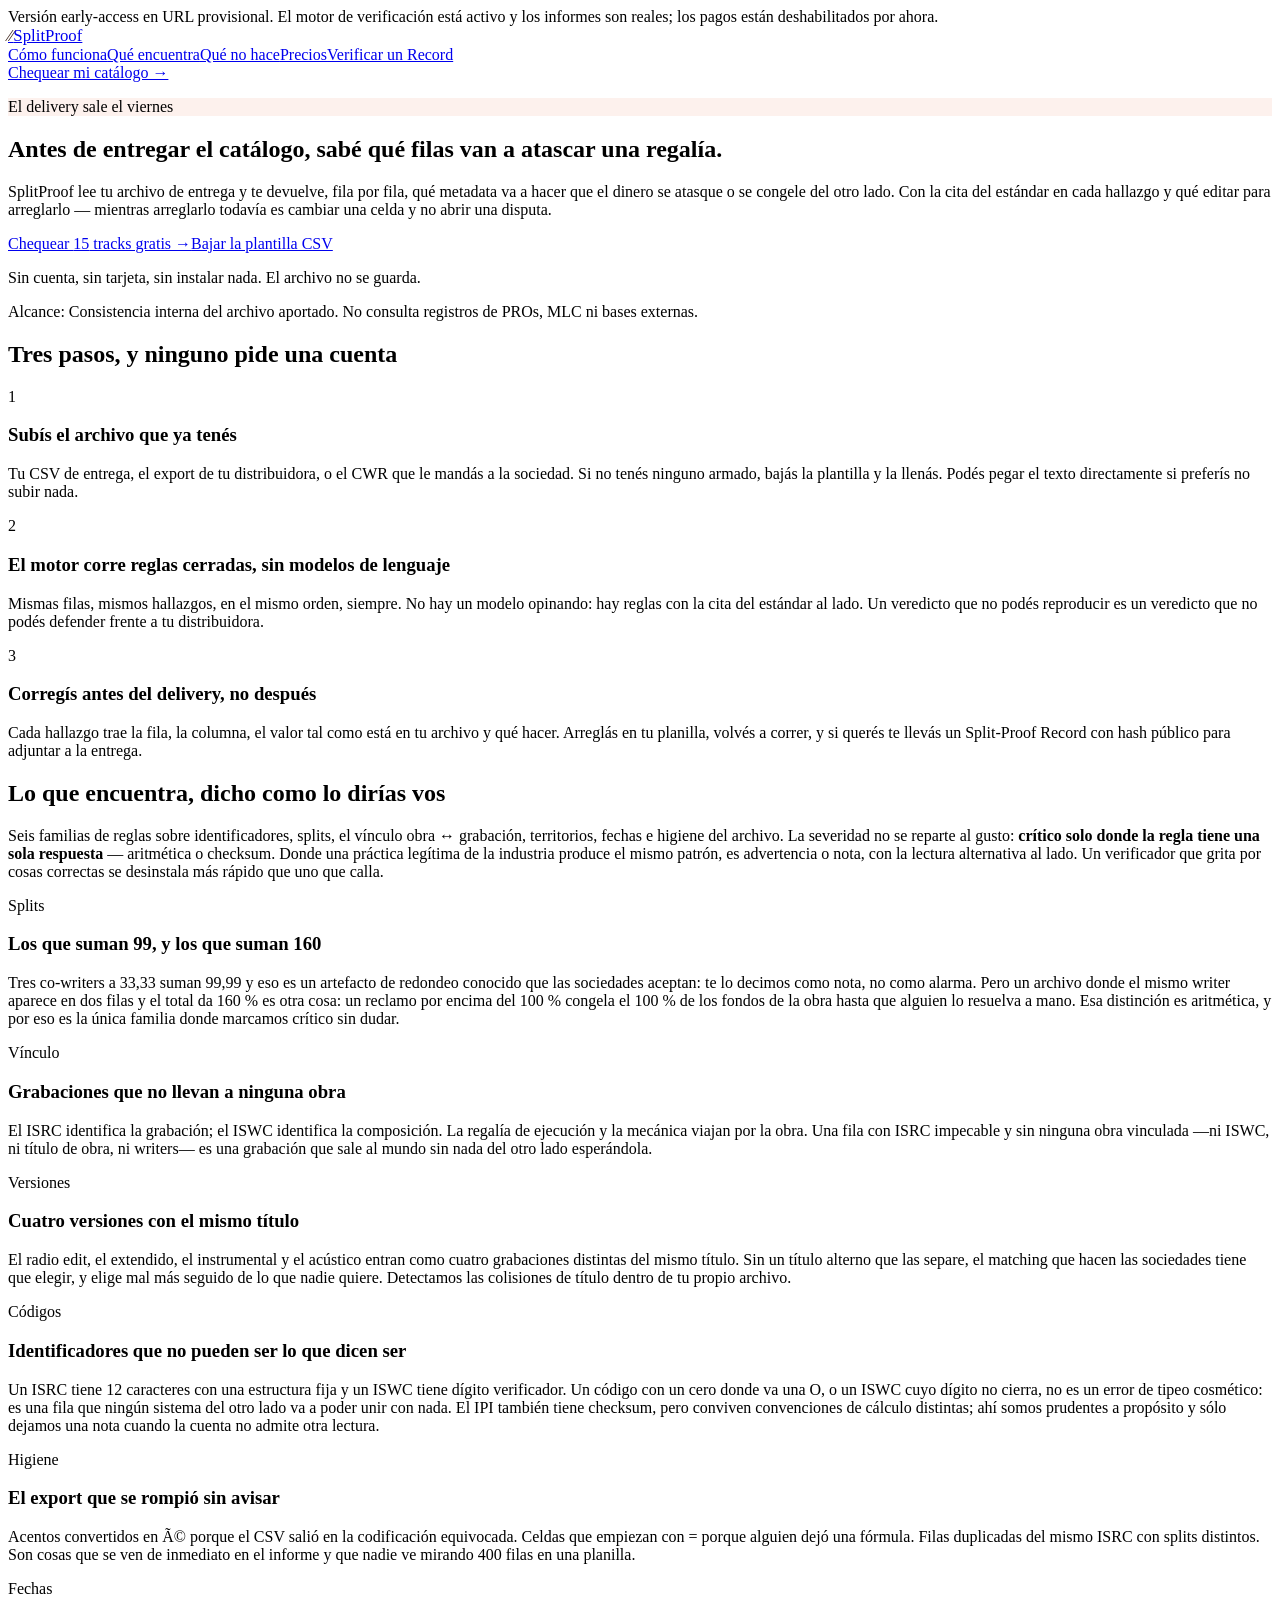
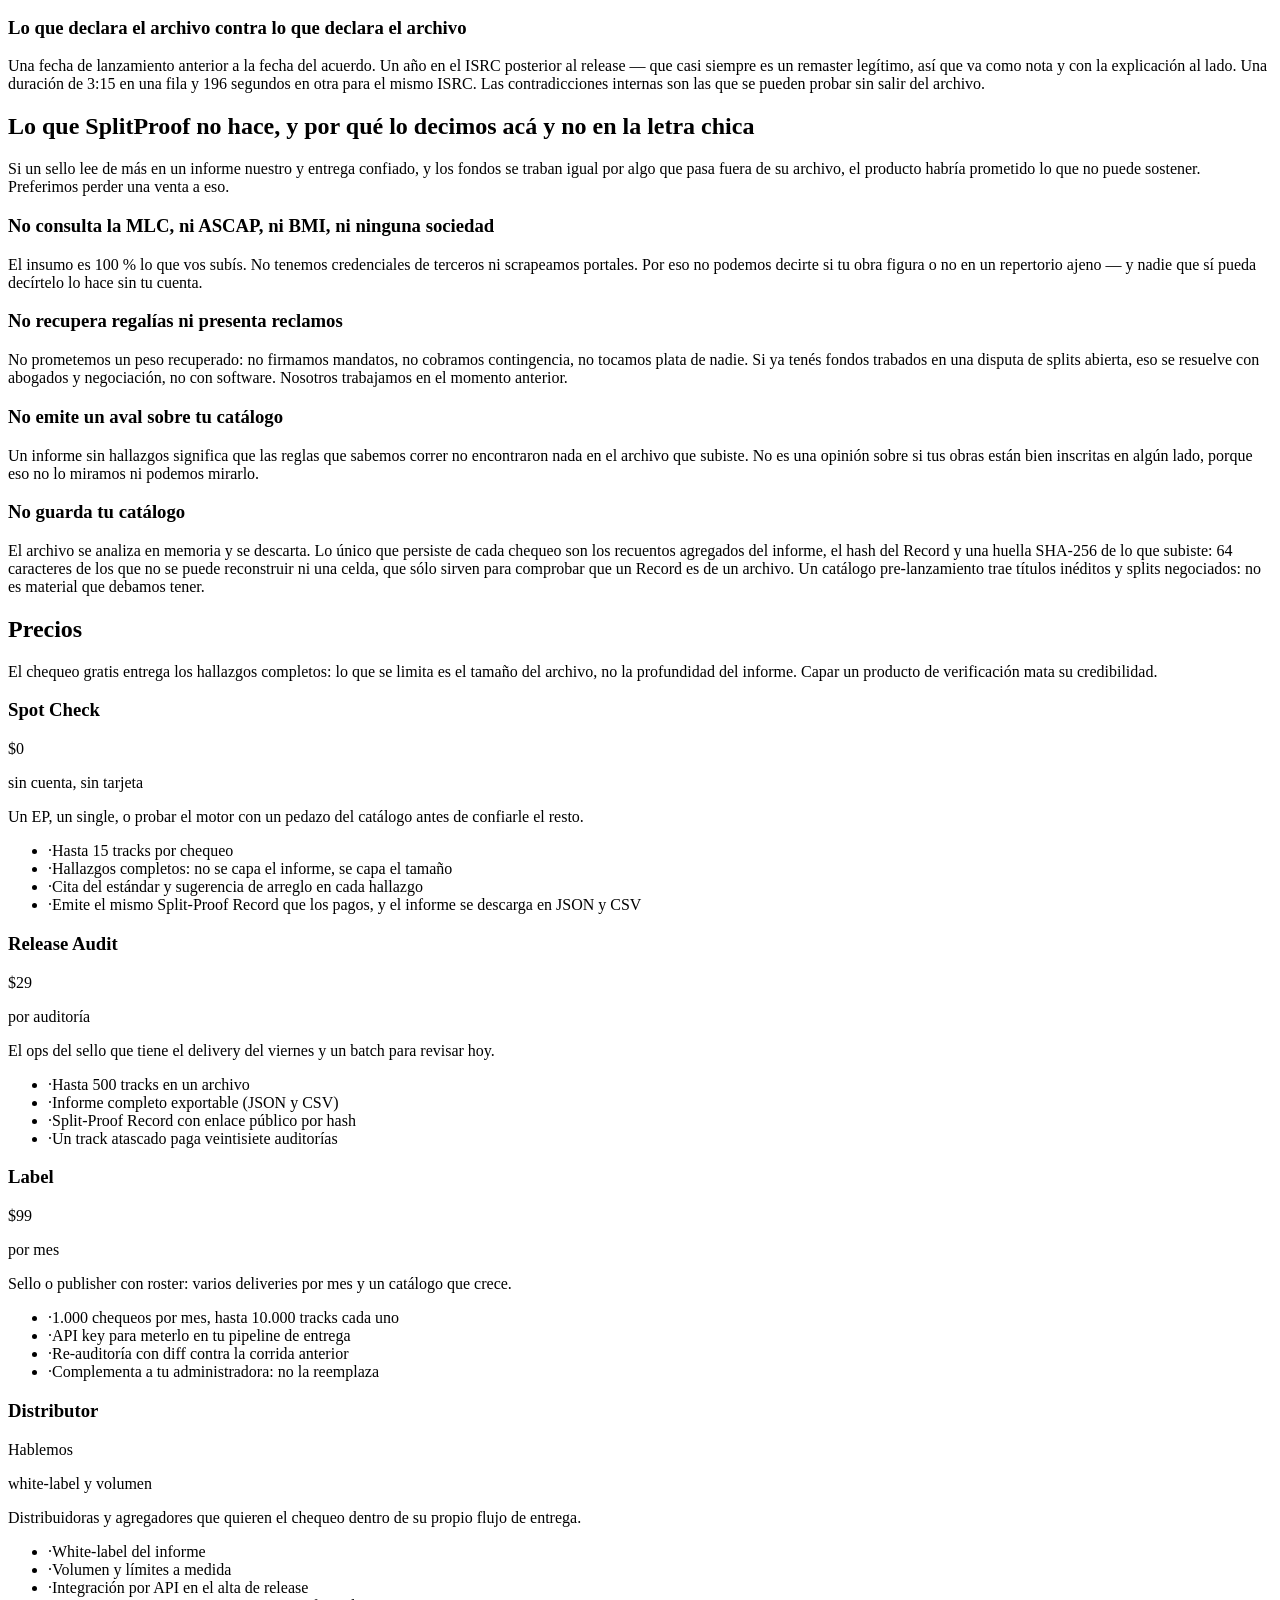
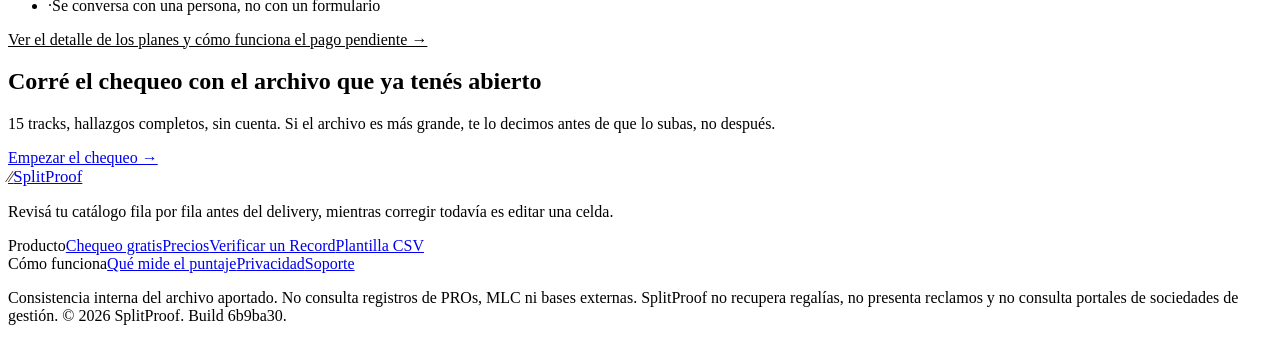
==== commit 71ca203e: "deploy splitproof @ 6b9ba30 Build estatico de freakiedogs-oss/splitproof commit 6b9ba30843546696acdb" ====
--- a/index.html
+++ b/index.html
@@ -1 +1 @@
-<!DOCTYPE html><html lang="es"><head><meta charSet="utf-8"/><meta name="viewport" content="width=device-width, initial-scale=1"/><link rel="stylesheet" href="/splitproof-web/_next/static/chunks/32z7qu4gjdyka.css" data-precedence="next"/><link rel="preload" as="script" fetchPriority="low" href="/splitproof-web/_next/static/chunks/3z5q_p4msz2ha.js"/><script src="/splitproof-web/_next/static/chunks/15orcrkp-_9ct.js" async=""></script><script src="/splitproof-web/_next/static/chunks/25o46h8mdjlrg.js" async=""></script><script src="/splitproof-web/_next/static/chunks/3qiqgl94gov5d.js" async=""></script><script src="/splitproof-web/_next/static/chunks/turbopack-0y7dqtr_ab9f3.js" async=""></script><script src="/splitproof-web/_next/static/chunks/05-c3ty_6dwfk.js" async=""></script><script src="/splitproof-web/_next/static/chunks/14mrh2-p_w84d.js" async=""></script><script src="/splitproof-web/_next/static/chunks/1rxncug86bump.js" async=""></script><meta name="splitproof-build" content="7808ea2"/><title>SplitProof — Verificación de metadata antes de entregar el catálogo</title><meta name="description" content="SplitProof revisa tu catálogo antes de entregarlo a la distribuidora y te dice, fila por fila, qué metadata va a hacer que una regalía se atasque: splits que no suman 100, códigos con checksum inválido, grabaciones sin obra vinculada, versiones sin título alterno. Determinista, con la cita del estándar en cada hallazgo."/><meta name="keywords" content="metadata musical,split sheet,ISRC ISWC IPI,entrega de catálogo,sello indie,publisher,CWR,regalías atascadas"/><meta name="robots" content="noindex"/><link rel="canonical" href="https://freakiedogs-oss.github.io/splitproof-web/"/><meta property="og:title" content="SplitProof — Verificación de metadata antes de entregar el catálogo"/><meta property="og:description" content="Revisá tu catálogo fila por fila antes del delivery, mientras corregir todavía es editar una celda."/><meta property="og:url" content="https://freakiedogs-oss.github.io/splitproof-web/"/><meta property="og:site_name" content="SplitProof"/><meta property="og:locale" content="es_419"/><meta property="og:type" content="website"/><meta name="twitter:card" content="summary_large_image"/><meta name="twitter:title" content="SplitProof — Verificación de metadata antes de entregar el catálogo"/><meta name="twitter:description" content="Revisá tu catálogo fila por fila antes del delivery, mientras corregir todavía es editar una celda."/><script src="/splitproof-web/_next/static/chunks/0cz1d0mv5g_q7.js" noModule=""></script></head><body><div hidden=""><!--$--><!--/$--></div><div class="no-print border-b border-[#c7d2e8] bg-[#eef2fb] px-5 py-2 text-center text-xs leading-relaxed text-[#33415c]">Versión early-access en URL provisional. El motor de verificación está activo y los informes son reales; los pagos están deshabilitados por ahora.</div><header class="no-print sticky top-0 z-40 border-b border-line bg-paper/90 backdrop-blur"><nav class="mx-auto flex max-w-6xl items-center justify-between px-5 py-3"><a class="inline-flex items-center gap-2 font-semibold tracking-tight" href="/splitproof-web/"><span aria-hidden="true" class="inline-flex h-7 w-7 items-center justify-center rounded-md text-sm font-bold" style="background:var(--brand);color:#2a0f06">⁄⁄</span><span class="text-ink" style="font-size:1.05rem">Split<span style="color:var(--brand-deep)">Proof</span></span></a><div class="hidden items-center gap-6 text-sm text-muted lg:flex"><a href="/splitproof-web/#como-funciona" class="hover:text-ink">Cómo funciona</a><a href="/splitproof-web/#dolores" class="hover:text-ink">Qué encuentra</a><a href="/splitproof-web/#alcance" class="hover:text-ink">Qué no hace</a><a class="hover:text-ink" href="/splitproof-web/pricing/">Precios</a><a class="hover:text-ink" href="/splitproof-web/verify/">Verificar un Record</a></div><a class="rounded-lg px-3.5 py-2 text-sm font-semibold text-white" style="background:var(--ink)" href="/splitproof-web/check/">Chequear mi catálogo →</a></nav></header><main><section class="mx-auto max-w-6xl px-5 pb-16 pt-14 md:pt-20"><p class="inline-block rounded-full px-3 py-1 text-xs font-semibold uppercase tracking-wide" style="background:#fdf1ed;color:var(--brand-deep)">El delivery sale el viernes</p><h1 class="mt-5 max-w-3xl text-4xl font-semibold leading-[1.08] tracking-tight md:text-6xl">Antes de entregar el catálogo, sabé qué filas van a atascar una regalía.</h1><p class="mt-5 max-w-2xl text-lg leading-relaxed text-muted">SplitProof lee tu archivo de entrega y te devuelve, fila por fila, qué metadata va a hacer que el dinero se atasque o se congele del otro lado. Con la cita del estándar en cada hallazgo y qué editar para arreglarlo — mientras arreglarlo todavía es cambiar una celda y no abrir una disputa.</p><div class="mt-8 flex flex-wrap items-center gap-4"><a class="rounded-lg px-5 py-3 text-base font-semibold text-white" style="background:var(--ink)" href="/splitproof-web/check/">Chequear <!-- -->15<!-- --> tracks gratis →</a><a href="/splitproof-web/plantilla.csv" download="" class="rounded-lg border border-ink/20 bg-white px-5 py-3 text-base font-semibold">Bajar la plantilla CSV</a></div><p class="mt-3 text-sm text-muted">Sin cuenta, sin tarjeta, sin instalar nada. El archivo no se guarda.</p><div class="mt-10 max-w-3xl rounded-xl border border-line bg-white p-5"><p class="text-xs leading-relaxed text-muted "><span class="font-semibold text-ink">Alcance:</span> <!-- -->Consistencia interna del archivo aportado. No consulta registros de PROs, MLC ni bases externas.</p></div></section><section id="como-funciona" class="border-y border-line bg-white"><div class="mx-auto max-w-6xl px-5 py-16"><h2 class="text-2xl font-semibold tracking-tight md:text-3xl">Tres pasos, y ninguno pide una cuenta</h2><div class="mt-10 grid gap-8 md:grid-cols-3"><div><span aria-hidden="true" class="inline-flex h-9 w-9 items-center justify-center rounded-full text-sm font-bold text-white" style="background:var(--brand-deep)">1</span><h3 class="mt-4 text-lg font-semibold leading-snug">Subís el archivo que ya tenés</h3><p class="mt-2 text-sm leading-relaxed text-muted">Tu CSV de entrega, el export de tu distribuidora, o el CWR que le mandás a la sociedad. Si no tenés ninguno armado, bajás la plantilla y la llenás. Podés pegar el texto directamente si preferís no subir nada.</p></div><div><span aria-hidden="true" class="inline-flex h-9 w-9 items-center justify-center rounded-full text-sm font-bold text-white" style="background:var(--brand-deep)">2</span><h3 class="mt-4 text-lg font-semibold leading-snug">El motor corre reglas cerradas, sin modelos de lenguaje</h3><p class="mt-2 text-sm leading-relaxed text-muted">Mismas filas, mismos hallazgos, en el mismo orden, siempre. No hay un modelo opinando: hay reglas con la cita del estándar al lado. Un veredicto que no podés reproducir es un veredicto que no podés defender frente a tu distribuidora.</p></div><div><span aria-hidden="true" class="inline-flex h-9 w-9 items-center justify-center rounded-full text-sm font-bold text-white" style="background:var(--brand-deep)">3</span><h3 class="mt-4 text-lg font-semibold leading-snug">Corregís antes del delivery, no después</h3><p class="mt-2 text-sm leading-relaxed text-muted">Cada hallazgo trae la fila, la columna, el valor tal como está en tu archivo y qué hacer. Arreglás en tu planilla, volvés a correr, y si querés te llevás un Split-Proof Record con hash público para adjuntar a la entrega.</p></div></div></div></section><section id="dolores" class="mx-auto max-w-6xl px-5 py-16"><h2 class="max-w-3xl text-2xl font-semibold tracking-tight md:text-3xl">Lo que encuentra, dicho como lo dirías vos</h2><p class="mt-3 max-w-2xl text-sm leading-relaxed text-muted">Seis familias de reglas sobre identificadores, splits, el vínculo obra ↔ grabación, territorios, fechas e higiene del archivo. La severidad no se reparte al gusto:<!-- --> <strong class="text-ink">crítico solo donde la regla tiene una sola respuesta</strong> — aritmética o checksum. Donde una práctica legítima de la industria produce el mismo patrón, es advertencia o nota, con la lectura alternativa al lado. Un verificador que grita por cosas correctas se desinstala más rápido que uno que calla.</p><div class="mt-10 grid gap-6 md:grid-cols-2 lg:grid-cols-3"><article class="rounded-xl border border-line bg-white p-5"><p class="text-xs font-semibold uppercase tracking-wide" style="color:var(--brand-deep)">Splits</p><h3 class="mt-2 text-base font-semibold leading-snug">Los que suman 99, y los que suman 160</h3><p class="mt-2 text-sm leading-relaxed text-muted">Tres co-writers a 33,33 suman 99,99 y eso es un artefacto de redondeo conocido que las sociedades aceptan: te lo decimos como nota, no como alarma. Pero un archivo donde el mismo writer aparece en dos filas y el total da 160 % es otra cosa: un reclamo por encima del 100 % congela el 100 % de los fondos de la obra hasta que alguien lo resuelva a mano. Esa distinción es aritmética, y por eso es la única familia donde marcamos crítico sin dudar.</p></article><article class="rounded-xl border border-line bg-white p-5"><p class="text-xs font-semibold uppercase tracking-wide" style="color:var(--brand-deep)">Vínculo</p><h3 class="mt-2 text-base font-semibold leading-snug">Grabaciones que no llevan a ninguna obra</h3><p class="mt-2 text-sm leading-relaxed text-muted">El ISRC identifica la grabación; el ISWC identifica la composición. La regalía de ejecución y la mecánica viajan por la obra. Una fila con ISRC impecable y sin ninguna obra vinculada —ni ISWC, ni título de obra, ni writers— es una grabación que sale al mundo sin nada del otro lado esperándola.</p></article><article class="rounded-xl border border-line bg-white p-5"><p class="text-xs font-semibold uppercase tracking-wide" style="color:var(--brand-deep)">Versiones</p><h3 class="mt-2 text-base font-semibold leading-snug">Cuatro versiones con el mismo título</h3><p class="mt-2 text-sm leading-relaxed text-muted">El radio edit, el extendido, el instrumental y el acústico entran como cuatro grabaciones distintas del mismo título. Sin un título alterno que las separe, el matching que hacen las sociedades tiene que elegir, y elige mal más seguido de lo que nadie quiere. Detectamos las colisiones de título dentro de tu propio archivo.</p></article><article class="rounded-xl border border-line bg-white p-5"><p class="text-xs font-semibold uppercase tracking-wide" style="color:var(--brand-deep)">Códigos</p><h3 class="mt-2 text-base font-semibold leading-snug">Identificadores que no pueden ser lo que dicen ser</h3><p class="mt-2 text-sm leading-relaxed text-muted">Un ISRC tiene 12 caracteres con una estructura fija y un ISWC tiene dígito verificador. Un código con un cero donde va una O, o un ISWC cuyo dígito no cierra, no es un error de tipeo cosmético: es una fila que ningún sistema del otro lado va a poder unir con nada. El IPI también tiene checksum, pero conviven convenciones de cálculo distintas; ahí somos prudentes a propósito y sólo dejamos una nota cuando la cuenta no admite otra lectura.</p></article><article class="rounded-xl border border-line bg-white p-5"><p class="text-xs font-semibold uppercase tracking-wide" style="color:var(--brand-deep)">Higiene</p><h3 class="mt-2 text-base font-semibold leading-snug">El export que se rompió sin avisar</h3><p class="mt-2 text-sm leading-relaxed text-muted">Acentos convertidos en Ã© porque el CSV salió en la codificación equivocada. Celdas que empiezan con = porque alguien dejó una fórmula. Filas duplicadas del mismo ISRC con splits distintos. Son cosas que se ven de inmediato en el informe y que nadie ve mirando 400 filas en una planilla.</p></article><article class="rounded-xl border border-line bg-white p-5"><p class="text-xs font-semibold uppercase tracking-wide" style="color:var(--brand-deep)">Fechas</p><h3 class="mt-2 text-base font-semibold leading-snug">Lo que declara el archivo contra lo que declara el archivo</h3><p class="mt-2 text-sm leading-relaxed text-muted">Una fecha de lanzamiento anterior a la fecha del acuerdo. Un año en el ISRC posterior al release — que casi siempre es un remaster legítimo, así que va como nota y con la explicación al lado. Una duración de 3:15 en una fila y 196 segundos en otra para el mismo ISRC. Las contradicciones internas son las que se pueden probar sin salir del archivo.</p></article></div></section><section id="alcance" class="border-y border-line" style="background:var(--ink)"><div class="mx-auto max-w-6xl px-5 py-16 text-white"><h2 class="max-w-3xl text-2xl font-semibold tracking-tight md:text-3xl">Lo que SplitProof no hace, y por qué lo decimos acá y no en la letra chica</h2><p class="mt-3 max-w-2xl text-sm leading-relaxed text-white/60">Si un sello lee de más en un informe nuestro y entrega confiado, y los fondos se traban igual por algo que pasa fuera de su archivo, el producto habría prometido lo que no puede sostener. Preferimos perder una venta a eso.</p><div class="mt-10 grid gap-6 md:grid-cols-2"><div class="rounded-xl border border-white/10 bg-white/5 p-5"><h3 class="text-base font-semibold leading-snug">No consulta la MLC, ni ASCAP, ni BMI, ni ninguna sociedad</h3><p class="mt-2 text-sm leading-relaxed text-white/60">El insumo es 100 % lo que vos subís. No tenemos credenciales de terceros ni scrapeamos portales. Por eso no podemos decirte si tu obra figura o no en un repertorio ajeno — y nadie que sí pueda decírtelo lo hace sin tu cuenta.</p></div><div class="rounded-xl border border-white/10 bg-white/5 p-5"><h3 class="text-base font-semibold leading-snug">No recupera regalías ni presenta reclamos</h3><p class="mt-2 text-sm leading-relaxed text-white/60">No prometemos un peso recuperado: no firmamos mandatos, no cobramos contingencia, no tocamos plata de nadie. Si ya tenés fondos trabados en una disputa de splits abierta, eso se resuelve con abogados y negociación, no con software. Nosotros trabajamos en el momento anterior.</p></div><div class="rounded-xl border border-white/10 bg-white/5 p-5"><h3 class="text-base font-semibold leading-snug">No emite un aval sobre tu catálogo</h3><p class="mt-2 text-sm leading-relaxed text-white/60">Un informe sin hallazgos significa que las reglas que sabemos correr no encontraron nada en el archivo que subiste. No es una opinión sobre si tus obras están bien inscritas en algún lado, porque eso no lo miramos ni podemos mirarlo.</p></div><div class="rounded-xl border border-white/10 bg-white/5 p-5"><h3 class="text-base font-semibold leading-snug">No guarda tu catálogo</h3><p class="mt-2 text-sm leading-relaxed text-white/60">El archivo se analiza en memoria y se descarta. Lo único que persiste de cada chequeo son los recuentos agregados del informe, el hash del Record y una huella SHA-256 de lo que subiste: 64 caracteres de los que no se puede reconstruir ni una celda, que sólo sirven para comprobar que un Record es de un archivo. Un catálogo pre-lanzamiento trae títulos inéditos y splits negociados: no es material que debamos tener.</p></div></div></div></section><section id="precios" class="mx-auto max-w-6xl px-5 py-16"><h2 class="text-2xl font-semibold tracking-tight md:text-3xl">Precios</h2><p class="mt-3 max-w-2xl text-sm leading-relaxed text-muted">El chequeo gratis entrega los hallazgos completos: lo que se limita es el tamaño del archivo, no la profundidad del informe. Capar un producto de verificación mata su credibilidad.</p><div class="mt-10 grid gap-5 md:grid-cols-2 lg:grid-cols-4"><div class="flex flex-col rounded-xl border bg-white p-5" style="border-color:var(--line);border-width:1px"><h3 class="text-base font-semibold">Spot Check</h3><p class="mt-2 text-3xl font-semibold tracking-tight">$0</p><p class="text-xs text-muted">sin cuenta, sin tarjeta</p><p class="mt-3 text-sm leading-relaxed text-muted">Un EP, un single, o probar el motor con un pedazo del catálogo antes de confiarle el resto.</p><ul class="mt-4 flex-1 space-y-1.5 text-sm"><li class="flex gap-2 leading-snug"><span aria-hidden="true" style="color:var(--brand-deep)">·</span><span>Hasta 15 tracks por chequeo</span></li><li class="flex gap-2 leading-snug"><span aria-hidden="true" style="color:var(--brand-deep)">·</span><span>Hallazgos completos: no se capa el informe, se capa el tamaño</span></li><li class="flex gap-2 leading-snug"><span aria-hidden="true" style="color:var(--brand-deep)">·</span><span>Cita del estándar y sugerencia de arreglo en cada hallazgo</span></li><li class="flex gap-2 leading-snug"><span aria-hidden="true" style="color:var(--brand-deep)">·</span><span>Emite el mismo Split-Proof Record que los pagos, y el informe se descarga en JSON y CSV</span></li></ul></div><div class="flex flex-col rounded-xl border bg-white p-5" style="border-color:var(--brand-deep);border-width:2px"><h3 class="text-base font-semibold">Release Audit</h3><p class="mt-2 text-3xl font-semibold tracking-tight">$29</p><p class="text-xs text-muted">por auditoría</p><p class="mt-3 text-sm leading-relaxed text-muted">El ops del sello que tiene el delivery del viernes y un batch para revisar hoy.</p><ul class="mt-4 flex-1 space-y-1.5 text-sm"><li class="flex gap-2 leading-snug"><span aria-hidden="true" style="color:var(--brand-deep)">·</span><span>Hasta 500 tracks en un archivo</span></li><li class="flex gap-2 leading-snug"><span aria-hidden="true" style="color:var(--brand-deep)">·</span><span>Informe completo exportable (JSON y CSV)</span></li><li class="flex gap-2 leading-snug"><span aria-hidden="true" style="color:var(--brand-deep)">·</span><span>Split-Proof Record con enlace público por hash</span></li><li class="flex gap-2 leading-snug"><span aria-hidden="true" style="color:var(--brand-deep)">·</span><span>Un track atascado paga veintisiete auditorías</span></li></ul></div><div class="flex flex-col rounded-xl border bg-white p-5" style="border-color:var(--line);border-width:1px"><h3 class="text-base font-semibold">Label</h3><p class="mt-2 text-3xl font-semibold tracking-tight">$99</p><p class="text-xs text-muted">por mes</p><p class="mt-3 text-sm leading-relaxed text-muted">Sello o publisher con roster: varios deliveries por mes y un catálogo que crece.</p><ul class="mt-4 flex-1 space-y-1.5 text-sm"><li class="flex gap-2 leading-snug"><span aria-hidden="true" style="color:var(--brand-deep)">·</span><span>1.000 chequeos por mes, hasta 10.000 tracks cada uno</span></li><li class="flex gap-2 leading-snug"><span aria-hidden="true" style="color:var(--brand-deep)">·</span><span>API key para meterlo en tu pipeline de entrega</span></li><li class="flex gap-2 leading-snug"><span aria-hidden="true" style="color:var(--brand-deep)">·</span><span>Re-auditoría con diff contra la corrida anterior</span></li><li class="flex gap-2 leading-snug"><span aria-hidden="true" style="color:var(--brand-deep)">·</span><span>Complementa a tu administradora: no la reemplaza</span></li></ul></div><div class="flex flex-col rounded-xl border bg-white p-5" style="border-color:var(--line);border-width:1px"><h3 class="text-base font-semibold">Distributor</h3><p class="mt-2 text-3xl font-semibold tracking-tight">Hablemos</p><p class="text-xs text-muted">white-label y volumen</p><p class="mt-3 text-sm leading-relaxed text-muted">Distribuidoras y agregadores que quieren el chequeo dentro de su propio flujo de entrega.</p><ul class="mt-4 flex-1 space-y-1.5 text-sm"><li class="flex gap-2 leading-snug"><span aria-hidden="true" style="color:var(--brand-deep)">·</span><span>White-label del informe</span></li><li class="flex gap-2 leading-snug"><span aria-hidden="true" style="color:var(--brand-deep)">·</span><span>Volumen y límites a medida</span></li><li class="flex gap-2 leading-snug"><span aria-hidden="true" style="color:var(--brand-deep)">·</span><span>Integración por API en el alta de release</span></li><li class="flex gap-2 leading-snug"><span aria-hidden="true" style="color:var(--brand-deep)">·</span><span>Se conversa con una persona, no con un formulario</span></li></ul></div></div><p class="mt-6 text-sm"><a class="font-semibold underline" style="color:var(--brand-deep)" href="/splitproof-web/pricing/">Ver el detalle de los planes y cómo funciona el pago pendiente →</a></p></section><section class="border-t border-line bg-white"><div class="mx-auto max-w-3xl px-5 py-16 text-center"><h2 class="text-2xl font-semibold tracking-tight md:text-3xl">Corré el chequeo con el archivo que ya tenés abierto</h2><p class="mt-3 text-sm leading-relaxed text-muted">15<!-- --> tracks, hallazgos completos, sin cuenta. Si el archivo es más grande, te lo decimos antes de que lo subas, no después.</p><a class="mt-8 inline-block rounded-lg px-5 py-3 text-base font-semibold text-white" style="background:var(--ink)" href="/splitproof-web/check/">Empezar el chequeo →</a></div></section></main><footer class="mt-24 border-t border-line text-white/70" style="background:var(--ink)"><div class="mx-auto max-w-6xl px-5 py-12"><div class="flex flex-col justify-between gap-8 md:flex-row"><div class="max-w-sm"><a class="inline-flex items-center gap-2 font-semibold tracking-tight" href="/splitproof-web/"><span aria-hidden="true" class="inline-flex h-7 w-7 items-center justify-center rounded-md text-sm font-bold" style="background:var(--brand);color:#2a0f06">⁄⁄</span><span class="text-white" style="font-size:1.05rem">Split<span style="color:var(--brand)">Proof</span></span></a><p class="mt-3 text-sm leading-relaxed text-white/60">Revisá tu catálogo fila por fila antes del delivery, mientras corregir todavía es editar una celda.</p></div><div class="flex flex-wrap gap-12 text-sm"><div class="flex flex-col gap-2"><span class="text-white/40">Producto</span><a class="hover:text-white" href="/splitproof-web/check/">Chequeo gratis</a><a class="hover:text-white" href="/splitproof-web/pricing/">Precios</a><a class="hover:text-white" href="/splitproof-web/verify/">Verificar un Record</a><a href="/splitproof-web/plantilla.csv" class="hover:text-white" download="">Plantilla CSV</a></div><div class="flex flex-col gap-2"><span class="text-white/40">Cómo funciona</span><a class="hover:text-white" href="/splitproof-web/metodo/">Qué mide el puntaje</a><a class="hover:text-white" href="/splitproof-web/privacidad/">Privacidad</a><a class="hover:text-white" href="/splitproof-web/soporte/">Soporte</a></div></div></div><p class="mt-10 border-t border-white/10 pt-6 text-xs leading-relaxed text-white/40">Consistencia interna del archivo aportado. No consulta registros de PROs, MLC ni bases externas.<!-- --> SplitProof no recupera regalías, no presenta reclamos y no consulta portales de sociedades de gestión. © 2026 SplitProof. Build<!-- --> <span class="font-mono">7808ea2</span>.</p></div></footer><!--$--><!--/$--><script src="/splitproof-web/_next/static/chunks/3z5q_p4msz2ha.js" id="_R_" async=""></script><script>(self.__next_f=self.__next_f||[]).push([0])</script><script>self.__next_f.push([1,"1:\"$Sreact.fragment\"\n2:I[39756,[\"/splitproof-web/_next/static/chunks/05-c3ty_6dwfk.js\",\"/splitproof-web/_next/static/chunks/14mrh2-p_w84d.js\"],\"default\"]\n3:I[37457,[\"/splitproof-web/_next/static/chunks/05-c3ty_6dwfk.js\",\"/splitproof-web/_next/static/chunks/14mrh2-p_w84d.js\"],\"default\"]\n4:I[22016,[\"/splitproof-web/_next/static/chunks/05-c3ty_6dwfk.js\",\"/splitproof-web/_next/static/chunks/14mrh2-p_w84d.js\",\"/splitproof-web/_next/static/chunks/1rxncug86bump.js\"],\"\"]\nb:I[68027,[\"/splitproof-web/_next/static/chunks/05-c3ty_6dwfk.js\",\"/splitproof-web/_next/static/chunks/14mrh2-p_w84d.js\"],\"default\",1]\n:HL[\"/splitproof-web/_next/static/chunks/32z7qu4gjdyka.css\",\"style\"]\n"])</script><script>self.__next_f.push([1,"0:{\"P\":null,\"c\":[\"\",\"\"],\"q\":\"\",\"i\":false,\"f\":[[[\"\",{\"children\":[\"__PAGE__\",{}]},\"$undefined\",\"$undefined\",16],[[\"$\",\"$1\",\"c\",{\"children\":[[[\"$\",\"link\",\"0\",{\"rel\":\"stylesheet\",\"href\":\"/splitproof-web/_next/static/chunks/32z7qu4gjdyka.css\",\"precedence\":\"next\",\"crossOrigin\":\"$undefined\",\"nonce\":\"$undefined\"}],[\"$\",\"script\",\"script-0\",{\"src\":\"/splitproof-web/_next/static/chunks/05-c3ty_6dwfk.js\",\"async\":true,\"nonce\":\"$undefined\"}],[\"$\",\"script\",\"script-1\",{\"src\":\"/splitproof-web/_next/static/chunks/14mrh2-p_w84d.js\",\"async\":true,\"nonce\":\"$undefined\"}]],[\"$\",\"html\",null,{\"lang\":\"es\",\"children\":[[\"$\",\"head\",null,{\"children\":[\"$\",\"meta\",null,{\"name\":\"splitproof-build\",\"content\":\"7808ea2\"}]}],[\"$\",\"body\",null,{\"children\":[\"$\",\"$L2\",null,{\"parallelRouterKey\":\"children\",\"error\":\"$undefined\",\"errorStyles\":\"$undefined\",\"errorScripts\":\"$undefined\",\"template\":[\"$\",\"$L3\",null,{}],\"templateStyles\":\"$undefined\",\"templateScripts\":\"$undefined\",\"notFound\":[[null,[\"$\",\"div\",null,{\"className\":\"no-print border-b border-[#c7d2e8] bg-[#eef2fb] px-5 py-2 text-center text-xs leading-relaxed text-[#33415c]\",\"children\":\"Versión early-access en URL provisional. El motor de verificación está activo y los informes son reales; los pagos están deshabilitados por ahora.\"}],[\"$\",\"header\",null,{\"className\":\"no-print sticky top-0 z-40 border-b border-line bg-paper/90 backdrop-blur\",\"children\":[\"$\",\"nav\",null,{\"className\":\"mx-auto flex max-w-6xl items-center justify-between px-5 py-3\",\"children\":[[\"$\",\"$L4\",null,{\"href\":\"/\",\"className\":\"inline-flex items-center gap-2 font-semibold tracking-tight\",\"children\":[[\"$\",\"span\",null,{\"aria-hidden\":true,\"className\":\"inline-flex h-7 w-7 items-center justify-center rounded-md text-sm font-bold\",\"style\":{\"background\":\"var(--brand)\",\"color\":\"#2a0f06\"},\"children\":\"⁄⁄\"}],[\"$\",\"span\",null,{\"className\":\"text-ink\",\"style\":{\"fontSize\":\"1.05rem\"},\"children\":[\"Split\",[\"$\",\"span\",null,{\"style\":{\"color\":\"var(--brand-deep)\"},\"children\":\"Proof\"}]]}]]}],[\"$\",\"div\",null,{\"className\":\"hidden items-center gap-6 text-sm text-muted lg:flex\",\"children\":[[\"$\",\"a\",null,{\"href\":\"/splitproof-web/#como-funciona\",\"className\":\"hover:text-ink\",\"children\":\"Cómo funciona\"}],[\"$\",\"a\",null,{\"href\":\"/splitproof-web/#dolores\",\"className\":\"hover:text-ink\",\"children\":\"Qué encuentra\"}],[\"$\",\"a\",null,{\"href\":\"/splitproof-web/#alcance\",\"className\":\"hover:text-ink\",\"children\":\"Qué no hace\"}],[\"$\",\"$L4\",null,{\"href\":\"/pricing\",\"className\":\"hover:text-ink\",\"children\":\"Precios\"}],[\"$\",\"$L4\",null,{\"href\":\"/verify\",\"className\":\"hover:text-ink\",\"children\":\"Verificar un Record\"}]]}],[\"$\",\"$L4\",null,{\"href\":\"/check\",\"className\":\"rounded-lg px-3.5 py-2 text-sm font-semibold text-white\",\"style\":{\"background\":\"var(--ink)\"},\"children\":\"Chequear mi catálogo →\"}]]}]}],[\"$\",\"main\",null,{\"className\":\"mx-auto max-w-3xl px-5 py-16\",\"children\":[[\"$\",\"p\",null,{\"className\":\"text-xs font-semibold uppercase tracking-wide\",\"style\":{\"color\":\"var(--brand-deep)\"},\"children\":\"404\"}],[\"$\",\"h1\",null,{\"className\":\"mt-2 text-3xl font-semibold tracking-tight\",\"children\":\"Esa página no existe\"}],[\"$\",\"p\",null,{\"className\":\"mt-4 text-base leading-relaxed text-muted\",\"children\":[\"Si venías siguiendo un enlace a un Split-Proof Record con el hash en la dirección, esa forma de URL ya no se sirve acá: la verificación vive en\",\" \",[\"$\",\"$L4\",null,{\"href\":\"/verify\",\"className\":\"underline\",\"style\":{\"color\":\"var(--brand-deep)\"},\"children\":\"/verify\"}],\", donde podés pegar el hash completo y comprobarlo igual.\"]}],[\"$\",\"div\",null,{\"className\":\"mt-8 flex flex-wrap gap-4\",\"children\":[[\"$\",\"$L4\",null,{\"href\":\"/verify\",\"className\":\"rounded-lg px-5 py-3 text-base font-semibold text-white\",\"style\":{\"background\":\"var(--ink)\"},\"children\":\"Verificar un Record →\"}],[\"$\",\"$L4\",null,{\"href\":\"/check\",\"className\":\"rounded-lg border border-ink/20 bg-white px-5 py-3 text-base font-semibold\",\"children\":\"Chequear un catálogo\"}]]}]]}],[\"$\",\"footer\",null,{\"className\":\"mt-24 border-t border-line text-white/70\",\"style\":{\"background\":\"var(--ink)\"},\"children\":[\"$\",\"div\",null,{\"className\":\"mx-auto max-w-6xl px-5 py-12\",\"children\":[[\"$\",\"div\",null,{\"className\":\"flex flex-col justify-between gap-8 md:flex-row\",\"children\":[[\"$\",\"div\",null,{\"className\":\"max-w-sm\",\"children\":[[\"$\",\"$L4\",null,{\"href\":\"/\",\"className\":\"inline-flex items-center gap-2 font-semibold tracking-tight\",\"children\":[[\"$\",\"span\",null,{\"aria-hidden\":true,\"className\":\"inline-flex h-7 w-7 items-center justify-center rounded-md text-sm font-bold\",\"style\":{\"background\":\"var(--brand)\",\"color\":\"#2a0f06\"},\"children\":\"⁄⁄\"}],\"$L5\"]}],\"$L6\"]}],\"$L7\"]}],\"$L8\"]}]}]],[]],\"forbidden\":\"$undefined\",\"unauthorized\":\"$undefined\"}]}]]}]]}],{\"children\":[\"$L9\",{},null,false,null]},null,false,null],\"$La\",false]],\"m\":\"$undefined\",\"G\":[\"$b\",[\"$Lc\"]],\"S\":true,\"h\":null,\"s\":\"$undefined\",\"l\":\"$undefined\",\"p\":\"$undefined\",\"d\":\"$undefined\",\"b\":\"BzL9gcfpnD2IN337GpflY\"}\n"])</script><script>self.__next_f.push([1,"15:I[97367,[\"/splitproof-web/_next/static/chunks/05-c3ty_6dwfk.js\",\"/splitproof-web/_next/static/chunks/14mrh2-p_w84d.js\"],\"ViewportBoundary\"]\n17:I[97367,[\"/splitproof-web/_next/static/chunks/05-c3ty_6dwfk.js\",\"/splitproof-web/_next/static/chunks/14mrh2-p_w84d.js\"],\"MetadataBoundary\"]\n18:\"$Sreact.suspense\"\n5:[\"$\",\"span\",null,{\"className\":\"text-white\",\"style\":{\"fontSize\":\"1.05rem\"},\"children\":[\"Split\",[\"$\",\"span\",null,{\"style\":{\"color\":\"var(--brand)\"},\"children\":\"Proof\"}]]}]\n6:[\"$\",\"p\",null,{\"className\":\"mt-3 text-sm leading-relaxed text-white/60\",\"children\":\"Revisá tu catálogo fila por fila antes del delivery, mientras corregir todavía es editar una celda.\"}]\n7:[\"$\",\"div\",null,{\"className\":\"flex flex-wrap gap-12 text-sm\",\"children\":[[\"$\",\"div\",null,{\"className\":\"flex flex-col gap-2\",\"children\":[[\"$\",\"span\",null,{\"className\":\"text-white/40\",\"children\":\"Producto\"}],[\"$\",\"$L4\",null,{\"href\":\"/check\",\"className\":\"hover:text-white\",\"children\":\"Chequeo gratis\"}],[\"$\",\"$L4\",null,{\"href\":\"/pricing\",\"className\":\"hover:text-white\",\"children\":\"Precios\"}],[\"$\",\"$L4\",null,{\"href\":\"/verify\",\"className\":\"hover:text-white\",\"children\":\"Verificar un Record\"}],[\"$\",\"a\",null,{\"href\":\"/splitproof-web/plantilla.csv\",\"className\":\"hover:text-white\",\"download\":true,\"children\":\"Plantilla CSV\"}]]}],[\"$\",\"div\",null,{\"className\":\"flex flex-col gap-2\",\"children\":[[\"$\",\"span\",null,{\"className\":\"text-white/40\",\"children\":\"Cómo funciona\"}],[\"$\",\"$L4\",null,{\"href\":\"/metodo\",\"className\":\"hover:text-white\",\"children\":\"Qué mide el puntaje\"}],[\"$\",\"$L4\",null,{\"href\":\"/privacidad\",\"className\":\"hover:text-white\",\"children\":\"Privacidad\"}],[\"$\",\"$L4\",null,{\"href\":\"/soporte\",\"className\":\"hover:text-white\",\"children\":\"Soporte\"}]]}]]}]\n8:[\"$\",\"p\",null,{\"className\":\"mt-10 border-t border-white/10 pt-6 text-xs leading-relaxed text-white/40\",\"children\":[\"Consistencia interna del archivo aportado. No consulta registros de PROs, MLC ni bases externas.\",\" SplitProof no recupera regalías, no presenta reclamos y no consulta portales de sociedades de gestión. © 2026 SplitProof. Build\",\" \",[\"$\",\"span\",null,{\"className\":\"font-mono\",\"children\":\"7808ea2\"}],\".\"]}]\n"])</script><script>self.__next_f.push([1,"9:[\"$\",\"$1\",\"c\",{\"children\":[[null,[\"$\",\"div\",null,{\"className\":\"no-print border-b border-[#c7d2e8] bg-[#eef2fb] px-5 py-2 text-center text-xs leading-relaxed text-[#33415c]\",\"children\":\"Versión early-access en URL provisional. El motor de verificación está activo y los informes son reales; los pagos están deshabilitados por ahora.\"}],[\"$\",\"header\",null,{\"className\":\"no-print sticky top-0 z-40 border-b border-line bg-paper/90 backdrop-blur\",\"children\":[\"$\",\"nav\",null,{\"className\":\"mx-auto flex max-w-6xl items-center justify-between px-5 py-3\",\"children\":[[\"$\",\"$L4\",null,{\"href\":\"/\",\"className\":\"inline-flex items-center gap-2 font-semibold tracking-tight\",\"children\":[[\"$\",\"span\",null,{\"aria-hidden\":true,\"className\":\"inline-flex h-7 w-7 items-center justify-center rounded-md text-sm font-bold\",\"style\":{\"background\":\"var(--brand)\",\"color\":\"#2a0f06\"},\"children\":\"⁄⁄\"}],[\"$\",\"span\",null,{\"className\":\"text-ink\",\"style\":{\"fontSize\":\"1.05rem\"},\"children\":[\"Split\",[\"$\",\"span\",null,{\"style\":{\"color\":\"var(--brand-deep)\"},\"children\":\"Proof\"}]]}]]}],[\"$\",\"div\",null,{\"className\":\"hidden items-center gap-6 text-sm text-muted lg:flex\",\"children\":[[\"$\",\"a\",null,{\"href\":\"/splitproof-web/#como-funciona\",\"className\":\"hover:text-ink\",\"children\":\"Cómo funciona\"}],[\"$\",\"a\",null,{\"href\":\"/splitproof-web/#dolores\",\"className\":\"hover:text-ink\",\"children\":\"Qué encuentra\"}],[\"$\",\"a\",null,{\"href\":\"/splitproof-web/#alcance\",\"className\":\"hover:text-ink\",\"children\":\"Qué no hace\"}],[\"$\",\"$L4\",null,{\"href\":\"/pricing\",\"className\":\"hover:text-ink\",\"children\":\"Precios\"}],[\"$\",\"$L4\",null,{\"href\":\"/verify\",\"className\":\"hover:text-ink\",\"children\":\"Verificar un Record\"}]]}],[\"$\",\"$L4\",null,{\"href\":\"/check\",\"className\":\"rounded-lg px-3.5 py-2 text-sm font-semibold text-white\",\"style\":{\"background\":\"var(--ink)\"},\"children\":\"Chequear mi catálogo →\"}]]}]}],[\"$\",\"main\",null,{\"children\":[[\"$\",\"section\",null,{\"className\":\"mx-auto max-w-6xl px-5 pb-16 pt-14 md:pt-20\",\"children\":[[\"$\",\"p\",null,{\"className\":\"inline-block rounded-full px-3 py-1 text-xs font-semibold uppercase tracking-wide\",\"style\":{\"background\":\"#fdf1ed\",\"color\":\"var(--brand-deep)\"},\"children\":\"El delivery sale el viernes\"}],[\"$\",\"h1\",null,{\"className\":\"mt-5 max-w-3xl text-4xl font-semibold leading-[1.08] tracking-tight md:text-6xl\",\"children\":\"Antes de entregar el catálogo, sabé qué filas van a atascar una regalía.\"}],[\"$\",\"p\",null,{\"className\":\"mt-5 max-w-2xl text-lg leading-relaxed text-muted\",\"children\":\"SplitProof lee tu archivo de entrega y te devuelve, fila por fila, qué metadata va a hacer que el dinero se atasque o se congele del otro lado. Con la cita del estándar en cada hallazgo y qué editar para arreglarlo — mientras arreglarlo todavía es cambiar una celda y no abrir una disputa.\"}],[\"$\",\"div\",null,{\"className\":\"mt-8 flex flex-wrap items-center gap-4\",\"children\":[[\"$\",\"$L4\",null,{\"href\":\"/check\",\"className\":\"rounded-lg px-5 py-3 text-base font-semibold text-white\",\"style\":{\"background\":\"var(--ink)\"},\"children\":[\"Chequear \",15,\" tracks gratis →\"]}],[\"$\",\"a\",null,{\"href\":\"/splitproof-web/plantilla.csv\",\"download\":true,\"className\":\"rounded-lg border border-ink/20 bg-white px-5 py-3 text-base font-semibold\",\"children\":\"Bajar la plantilla CSV\"}]]}],[\"$\",\"p\",null,{\"className\":\"mt-3 text-sm text-muted\",\"children\":\"Sin cuenta, sin tarjeta, sin instalar nada. El archivo no se guarda.\"}],[\"$\",\"div\",null,{\"className\":\"mt-10 max-w-3xl rounded-xl border border-line bg-white p-5\",\"children\":[\"$\",\"p\",null,{\"className\":\"text-xs leading-relaxed text-muted \",\"children\":[[\"$\",\"span\",null,{\"className\":\"font-semibold text-ink\",\"children\":\"Alcance:\"}],\" \",\"Consistencia interna del archivo aportado. No consulta registros de PROs, MLC ni bases externas.\"]}]}]]}],[\"$\",\"section\",null,{\"id\":\"como-funciona\",\"className\":\"border-y border-line bg-white\",\"children\":[\"$\",\"div\",null,{\"className\":\"mx-auto max-w-6xl px-5 py-16\",\"children\":[[\"$\",\"h2\",null,{\"className\":\"text-2xl font-semibold tracking-tight md:text-3xl\",\"children\":\"Tres pasos, y ninguno pide una cuenta\"}],\"$Ld\"]}]}],\"$Le\",\"$Lf\",\"$L10\",\"$L11\"]}],\"$L12\"],[\"$L13\"],\"$L14\"]}]\n"])</script><script>self.__next_f.push([1,"a:[\"$\",\"$1\",\"h\",{\"children\":[null,[\"$\",\"$L15\",null,{\"children\":\"$L16\"}],[\"$\",\"div\",null,{\"hidden\":true,\"children\":[\"$\",\"$L17\",null,{\"children\":[\"$\",\"$18\",null,{\"name\":\"Next.Metadata\",\"children\":\"$L19\"}]}]}],null]}]\nc:[\"$\",\"link\",\"0\",{\"rel\":\"stylesheet\",\"href\":\"/splitproof-web/_next/static/chunks/32z7qu4gjdyka.css\",\"precedence\":\"next\",\"crossOrigin\":\"$undefined\",\"nonce\":\"$undefined\"}]\n"])</script><script>self.__next_f.push([1,"20:I[97367,[\"/splitproof-web/_next/static/chunks/05-c3ty_6dwfk.js\",\"/splitproof-web/_next/static/chunks/14mrh2-p_w84d.js\"],\"OutletBoundary\"]\n"])</script><script>self.__next_f.push([1,"d:[\"$\",\"div\",null,{\"className\":\"mt-10 grid gap-8 md:grid-cols-3\",\"children\":[[\"$\",\"div\",\"1\",{\"children\":[[\"$\",\"span\",null,{\"aria-hidden\":true,\"className\":\"inline-flex h-9 w-9 items-center justify-center rounded-full text-sm font-bold text-white\",\"style\":{\"background\":\"var(--brand-deep)\"},\"children\":1}],[\"$\",\"h3\",null,{\"className\":\"mt-4 text-lg font-semibold leading-snug\",\"children\":\"Subís el archivo que ya tenés\"}],[\"$\",\"p\",null,{\"className\":\"mt-2 text-sm leading-relaxed text-muted\",\"children\":\"Tu CSV de entrega, el export de tu distribuidora, o el CWR que le mandás a la sociedad. Si no tenés ninguno armado, bajás la plantilla y la llenás. Podés pegar el texto directamente si preferís no subir nada.\"}]]}],[\"$\",\"div\",\"2\",{\"children\":[[\"$\",\"span\",null,{\"aria-hidden\":true,\"className\":\"inline-flex h-9 w-9 items-center justify-center rounded-full text-sm font-bold text-white\",\"style\":{\"background\":\"var(--brand-deep)\"},\"children\":2}],[\"$\",\"h3\",null,{\"className\":\"mt-4 text-lg font-semibold leading-snug\",\"children\":\"El motor corre reglas cerradas, sin modelos de lenguaje\"}],[\"$\",\"p\",null,{\"className\":\"mt-2 text-sm leading-relaxed text-muted\",\"children\":\"Mismas filas, mismos hallazgos, en el mismo orden, siempre. No hay un modelo opinando: hay reglas con la cita del estándar al lado. Un veredicto que no podés reproducir es un veredicto que no podés defender frente a tu distribuidora.\"}]]}],[\"$\",\"div\",\"3\",{\"children\":[[\"$\",\"span\",null,{\"aria-hidden\":true,\"className\":\"inline-flex h-9 w-9 items-center justify-center rounded-full text-sm font-bold text-white\",\"style\":{\"background\":\"var(--brand-deep)\"},\"children\":3}],[\"$\",\"h3\",null,{\"className\":\"mt-4 text-lg font-semibold leading-snug\",\"children\":\"Corregís antes del delivery, no después\"}],[\"$\",\"p\",null,{\"className\":\"mt-2 text-sm leading-relaxed text-muted\",\"children\":\"Cada hallazgo trae la fila, la columna, el valor tal como está en tu archivo y qué hacer. Arreglás en tu planilla, volvés a correr, y si querés te llevás un Split-Proof Record con hash público para adjuntar a la entrega.\"}]]}]]}]\n"])</script><script>self.__next_f.push([1,"e:[\"$\",\"section\",null,{\"id\":\"dolores\",\"className\":\"mx-auto max-w-6xl px-5 py-16\",\"children\":[[\"$\",\"h2\",null,{\"className\":\"max-w-3xl text-2xl font-semibold tracking-tight md:text-3xl\",\"children\":\"Lo que encuentra, dicho como lo dirías vos\"}],[\"$\",\"p\",null,{\"className\":\"mt-3 max-w-2xl text-sm leading-relaxed text-muted\",\"children\":[\"Seis familias de reglas sobre identificadores, splits, el vínculo obra ↔ grabación, territorios, fechas e higiene del archivo. La severidad no se reparte al gusto:\",\" \",[\"$\",\"strong\",null,{\"className\":\"text-ink\",\"children\":\"crítico solo donde la regla tiene una sola respuesta\"}],\" — aritmética o checksum. Donde una práctica legítima de la industria produce el mismo patrón, es advertencia o nota, con la lectura alternativa al lado. Un verificador que grita por cosas correctas se desinstala más rápido que uno que calla.\"]}],[\"$\",\"div\",null,{\"className\":\"mt-10 grid gap-6 md:grid-cols-2 lg:grid-cols-3\",\"children\":[[\"$\",\"article\",\"Splits\",{\"className\":\"rounded-xl border border-line bg-white p-5\",\"children\":[[\"$\",\"p\",null,{\"className\":\"text-xs font-semibold uppercase tracking-wide\",\"style\":{\"color\":\"var(--brand-deep)\"},\"children\":\"Splits\"}],[\"$\",\"h3\",null,{\"className\":\"mt-2 text-base font-semibold leading-snug\",\"children\":\"Los que suman 99, y los que suman 160\"}],[\"$\",\"p\",null,{\"className\":\"mt-2 text-sm leading-relaxed text-muted\",\"children\":\"Tres co-writers a 33,33 suman 99,99 y eso es un artefacto de redondeo conocido que las sociedades aceptan: te lo decimos como nota, no como alarma. Pero un archivo donde el mismo writer aparece en dos filas y el total da 160 % es otra cosa: un reclamo por encima del 100 % congela el 100 % de los fondos de la obra hasta que alguien lo resuelva a mano. Esa distinción es aritmética, y por eso es la única familia donde marcamos crítico sin dudar.\"}]]}],[\"$\",\"article\",\"Vínculo\",{\"className\":\"rounded-xl border border-line bg-white p-5\",\"children\":[[\"$\",\"p\",null,{\"className\":\"text-xs font-semibold uppercase tracking-wide\",\"style\":{\"color\":\"var(--brand-deep)\"},\"children\":\"Vínculo\"}],[\"$\",\"h3\",null,{\"className\":\"mt-2 text-base font-semibold leading-snug\",\"children\":\"Grabaciones que no llevan a ninguna obra\"}],[\"$\",\"p\",null,{\"className\":\"mt-2 text-sm leading-relaxed text-muted\",\"children\":\"El ISRC identifica la grabación; el ISWC identifica la composición. La regalía de ejecución y la mecánica viajan por la obra. Una fila con ISRC impecable y sin ninguna obra vinculada —ni ISWC, ni título de obra, ni writers— es una grabación que sale al mundo sin nada del otro lado esperándola.\"}]]}],[\"$\",\"article\",\"Versiones\",{\"className\":\"rounded-xl border border-line bg-white p-5\",\"children\":[[\"$\",\"p\",null,{\"className\":\"text-xs font-semibold uppercase tracking-wide\",\"style\":{\"color\":\"var(--brand-deep)\"},\"children\":\"Versiones\"}],[\"$\",\"h3\",null,{\"className\":\"mt-2 text-base font-semibold leading-snug\",\"children\":\"Cuatro versiones con el mismo título\"}],[\"$\",\"p\",null,{\"className\":\"mt-2 text-sm leading-relaxed text-muted\",\"children\":\"El radio edit, el extendido, el instrumental y el acústico entran como cuatro grabaciones distintas del mismo título. Sin un título alterno que las separe, el matching que hacen las sociedades tiene que elegir, y elige mal más seguido de lo que nadie quiere. Detectamos las colisiones de título dentro de tu propio archivo.\"}]]}],[\"$\",\"article\",\"Códigos\",{\"className\":\"rounded-xl border border-line bg-white p-5\",\"children\":[[\"$\",\"p\",null,{\"className\":\"text-xs font-semibold uppercase tracking-wide\",\"style\":{\"color\":\"var(--brand-deep)\"},\"children\":\"Códigos\"}],[\"$\",\"h3\",null,{\"className\":\"mt-2 text-base font-semibold leading-snug\",\"children\":\"Identificadores que no pueden ser lo que dicen ser\"}],\"$L1a\"]}],\"$L1b\",\"$L1c\"]}]]}]\n"])</script><script>self.__next_f.push([1,"f:[\"$\",\"section\",null,{\"id\":\"alcance\",\"className\":\"border-y border-line\",\"style\":{\"background\":\"var(--ink)\"},\"children\":[\"$\",\"div\",null,{\"className\":\"mx-auto max-w-6xl px-5 py-16 text-white\",\"children\":[[\"$\",\"h2\",null,{\"className\":\"max-w-3xl text-2xl font-semibold tracking-tight md:text-3xl\",\"children\":\"Lo que SplitProof no hace, y por qué lo decimos acá y no en la letra chica\"}],[\"$\",\"p\",null,{\"className\":\"mt-3 max-w-2xl text-sm leading-relaxed text-white/60\",\"children\":\"Si un sello lee de más en un informe nuestro y entrega confiado, y los fondos se traban igual por algo que pasa fuera de su archivo, el producto habría prometido lo que no puede sostener. Preferimos perder una venta a eso.\"}],[\"$\",\"div\",null,{\"className\":\"mt-10 grid gap-6 md:grid-cols-2\",\"children\":[[\"$\",\"div\",\"No consulta la MLC, ni ASCAP, ni BMI, ni ninguna sociedad\",{\"className\":\"rounded-xl border border-white/10 bg-white/5 p-5\",\"children\":[[\"$\",\"h3\",null,{\"className\":\"text-base font-semibold leading-snug\",\"children\":\"No consulta la MLC, ni ASCAP, ni BMI, ni ninguna sociedad\"}],[\"$\",\"p\",null,{\"className\":\"mt-2 text-sm leading-relaxed text-white/60\",\"children\":\"El insumo es 100 % lo que vos subís. No tenemos credenciales de terceros ni scrapeamos portales. Por eso no podemos decirte si tu obra figura o no en un repertorio ajeno — y nadie que sí pueda decírtelo lo hace sin tu cuenta.\"}]]}],[\"$\",\"div\",\"No recupera regalías ni presenta reclamos\",{\"className\":\"rounded-xl border border-white/10 bg-white/5 p-5\",\"children\":[[\"$\",\"h3\",null,{\"className\":\"text-base font-semibold leading-snug\",\"children\":\"No recupera regalías ni presenta reclamos\"}],[\"$\",\"p\",null,{\"className\":\"mt-2 text-sm leading-relaxed text-white/60\",\"children\":\"No prometemos un peso recuperado: no firmamos mandatos, no cobramos contingencia, no tocamos plata de nadie. Si ya tenés fondos trabados en una disputa de splits abierta, eso se resuelve con abogados y negociación, no con software. Nosotros trabajamos en el momento anterior.\"}]]}],[\"$\",\"div\",\"No emite un aval sobre tu catálogo\",{\"className\":\"rounded-xl border border-white/10 bg-white/5 p-5\",\"children\":[[\"$\",\"h3\",null,{\"className\":\"text-base font-semibold leading-snug\",\"children\":\"No emite un aval sobre tu catálogo\"}],[\"$\",\"p\",null,{\"className\":\"mt-2 text-sm leading-relaxed text-white/60\",\"children\":\"Un informe sin hallazgos significa que las reglas que sabemos correr no encontraron nada en el archivo que subiste. No es una opinión sobre si tus obras están bien inscritas en algún lado, porque eso no lo miramos ni podemos mirarlo.\"}]]}],[\"$\",\"div\",\"No guarda tu catálogo\",{\"className\":\"rounded-xl border border-white/10 bg-white/5 p-5\",\"children\":[[\"$\",\"h3\",null,{\"className\":\"text-base font-semibold leading-snug\",\"children\":\"No guarda tu catálogo\"}],[\"$\",\"p\",null,{\"className\":\"mt-2 text-sm leading-relaxed text-white/60\",\"children\":\"El archivo se analiza en memoria y se descarta. Lo único que persiste de cada chequeo son los recuentos agregados del informe, el hash del Record y una huella SHA-256 de lo que subiste: 64 caracteres de los que no se puede reconstruir ni una celda, que sólo sirven para comprobar que un Record es de un archivo. Un catálogo pre-lanzamiento trae títulos inéditos y splits negociados: no es material que debamos tener.\"}]]}]]}]]}]}]\n"])</script><script>self.__next_f.push([1,"10:[\"$\",\"section\",null,{\"id\":\"precios\",\"className\":\"mx-auto max-w-6xl px-5 py-16\",\"children\":[[\"$\",\"h2\",null,{\"className\":\"text-2xl font-semibold tracking-tight md:text-3xl\",\"children\":\"Precios\"}],[\"$\",\"p\",null,{\"className\":\"mt-3 max-w-2xl text-sm leading-relaxed text-muted\",\"children\":\"El chequeo gratis entrega los hallazgos completos: lo que se limita es el tamaño del archivo, no la profundidad del informe. Capar un producto de verificación mata su credibilidad.\"}],[\"$\",\"div\",null,{\"className\":\"mt-10 grid gap-5 md:grid-cols-2 lg:grid-cols-4\",\"children\":[[\"$\",\"div\",\"spot_check\",{\"className\":\"flex flex-col rounded-xl border bg-white p-5\",\"style\":{\"borderColor\":\"var(--line)\",\"borderWidth\":1},\"children\":[[\"$\",\"h3\",null,{\"className\":\"text-base font-semibold\",\"children\":\"Spot Check\"}],[\"$\",\"p\",null,{\"className\":\"mt-2 text-3xl font-semibold tracking-tight\",\"children\":\"$$0\"}],[\"$\",\"p\",null,{\"className\":\"text-xs text-muted\",\"children\":\"sin cuenta, sin tarjeta\"}],[\"$\",\"p\",null,{\"className\":\"mt-3 text-sm leading-relaxed text-muted\",\"children\":\"Un EP, un single, o probar el motor con un pedazo del catálogo antes de confiarle el resto.\"}],[\"$\",\"ul\",null,{\"className\":\"mt-4 flex-1 space-y-1.5 text-sm\",\"children\":[[\"$\",\"li\",\"Hasta 15 tracks por chequeo\",{\"className\":\"flex gap-2 leading-snug\",\"children\":[[\"$\",\"span\",null,{\"aria-hidden\":true,\"style\":{\"color\":\"var(--brand-deep)\"},\"children\":\"·\"}],[\"$\",\"span\",null,{\"children\":\"Hasta 15 tracks por chequeo\"}]]}],[\"$\",\"li\",\"Hallazgos completos: no se capa el informe, se capa el tamaño\",{\"className\":\"flex gap-2 leading-snug\",\"children\":[[\"$\",\"span\",null,{\"aria-hidden\":true,\"style\":{\"color\":\"var(--brand-deep)\"},\"children\":\"·\"}],[\"$\",\"span\",null,{\"children\":\"Hallazgos completos: no se capa el informe, se capa el tamaño\"}]]}],[\"$\",\"li\",\"Cita del estándar y sugerencia de arreglo en cada hallazgo\",{\"className\":\"flex gap-2 leading-snug\",\"children\":[[\"$\",\"span\",null,{\"aria-hidden\":true,\"style\":{\"color\":\"var(--brand-deep)\"},\"children\":\"·\"}],[\"$\",\"span\",null,{\"children\":\"Cita del estándar y sugerencia de arreglo en cada hallazgo\"}]]}],[\"$\",\"li\",\"Emite el mismo Split-Proof Record que los pagos, y el informe se descarga en JSON y CSV\",{\"className\":\"flex gap-2 leading-snug\",\"children\":[[\"$\",\"span\",null,{\"aria-hidden\":true,\"style\":{\"color\":\"var(--brand-deep)\"},\"children\":\"·\"}],[\"$\",\"span\",null,{\"children\":\"Emite el mismo Split-Proof Record que los pagos, y el informe se descarga en JSON y CSV\"}]]}]]}]]}],[\"$\",\"div\",\"release_audit\",{\"className\":\"flex flex-col rounded-xl border bg-white p-5\",\"style\":{\"borderColor\":\"var(--brand-deep)\",\"borderWidth\":2},\"children\":[[\"$\",\"h3\",null,{\"className\":\"text-base font-semibold\",\"children\":\"Release Audit\"}],[\"$\",\"p\",null,{\"className\":\"mt-2 text-3xl font-semibold tracking-tight\",\"children\":\"$$29\"}],[\"$\",\"p\",null,{\"className\":\"text-xs text-muted\",\"children\":\"por auditoría\"}],[\"$\",\"p\",null,{\"className\":\"mt-3 text-sm leading-relaxed text-muted\",\"children\":\"El ops del sello que tiene el delivery del viernes y un batch para revisar hoy.\"}],[\"$\",\"ul\",null,{\"className\":\"mt-4 flex-1 space-y-1.5 text-sm\",\"children\":[[\"$\",\"li\",\"Hasta 500 tracks en un archivo\",{\"className\":\"flex gap-2 leading-snug\",\"children\":[[\"$\",\"span\",null,{\"aria-hidden\":true,\"style\":{\"color\":\"var(--brand-deep)\"},\"children\":\"·\"}],[\"$\",\"span\",null,{\"children\":\"Hasta 500 tracks en un archivo\"}]]}],[\"$\",\"li\",\"Informe completo exportable (JSON y CSV)\",{\"className\":\"flex gap-2 leading-snug\",\"children\":[[\"$\",\"span\",null,{\"aria-hidden\":true,\"style\":{\"color\":\"var(--brand-deep)\"},\"children\":\"·\"}],[\"$\",\"span\",null,{\"children\":\"Informe completo exportable (JSON y CSV)\"}]]}],[\"$\",\"li\",\"Split-Proof Record con enlace público por hash\",{\"className\":\"flex gap-2 leading-snug\",\"children\":[[\"$\",\"span\",null,{\"aria-hidden\":true,\"style\":{\"color\":\"var(--brand-deep)\"},\"children\":\"·\"}],[\"$\",\"span\",null,{\"children\":\"Split-Proof Record con enlace público por hash\"}]]}],[\"$\",\"li\",\"Un track atascado paga veintisiete auditorías\",{\"className\":\"flex gap-2 leading-snug\",\"children\":[[\"$\",\"span\",null,{\"aria-hidden\":true,\"style\":{\"color\":\"var(--brand-deep)\"},\"children\":\"·\"}],[\"$\",\"span\",null,{\"children\":\"Un track atascado paga veintisiete auditorías\"}]]}]]}]]}],\"$L1d\",\"$L1e\"]}],\"$L1f\"]}]\n"])</script><script>self.__next_f.push([1,"11:[\"$\",\"section\",null,{\"className\":\"border-t border-line bg-white\",\"children\":[\"$\",\"div\",null,{\"className\":\"mx-auto max-w-3xl px-5 py-16 text-center\",\"children\":[[\"$\",\"h2\",null,{\"className\":\"text-2xl font-semibold tracking-tight md:text-3xl\",\"children\":\"Corré el chequeo con el archivo que ya tenés abierto\"}],[\"$\",\"p\",null,{\"className\":\"mt-3 text-sm leading-relaxed text-muted\",\"children\":[15,\" tracks, hallazgos completos, sin cuenta. Si el archivo es más grande, te lo decimos antes de que lo subas, no después.\"]}],[\"$\",\"$L4\",null,{\"href\":\"/check\",\"className\":\"mt-8 inline-block rounded-lg px-5 py-3 text-base font-semibold text-white\",\"style\":{\"background\":\"var(--ink)\"},\"children\":\"Empezar el chequeo →\"}]]}]}]\n"])</script><script>self.__next_f.push([1,"12:[\"$\",\"footer\",null,{\"className\":\"mt-24 border-t border-line text-white/70\",\"style\":{\"background\":\"var(--ink)\"},\"children\":[\"$\",\"div\",null,{\"className\":\"mx-auto max-w-6xl px-5 py-12\",\"children\":[[\"$\",\"div\",null,{\"className\":\"flex flex-col justify-between gap-8 md:flex-row\",\"children\":[[\"$\",\"div\",null,{\"className\":\"max-w-sm\",\"children\":[[\"$\",\"$L4\",null,{\"href\":\"/\",\"className\":\"inline-flex items-center gap-2 font-semibold tracking-tight\",\"children\":[[\"$\",\"span\",null,{\"aria-hidden\":true,\"className\":\"inline-flex h-7 w-7 items-center justify-center rounded-md text-sm font-bold\",\"style\":{\"background\":\"var(--brand)\",\"color\":\"#2a0f06\"},\"children\":\"⁄⁄\"}],[\"$\",\"span\",null,{\"className\":\"text-white\",\"style\":{\"fontSize\":\"1.05rem\"},\"children\":[\"Split\",[\"$\",\"span\",null,{\"style\":{\"color\":\"var(--brand)\"},\"children\":\"Proof\"}]]}]]}],[\"$\",\"p\",null,{\"className\":\"mt-3 text-sm leading-relaxed text-white/60\",\"children\":\"Revisá tu catálogo fila por fila antes del delivery, mientras corregir todavía es editar una celda.\"}]]}],[\"$\",\"div\",null,{\"className\":\"flex flex-wrap gap-12 text-sm\",\"children\":[[\"$\",\"div\",null,{\"className\":\"flex flex-col gap-2\",\"children\":[[\"$\",\"span\",null,{\"className\":\"text-white/40\",\"children\":\"Producto\"}],[\"$\",\"$L4\",null,{\"href\":\"/check\",\"className\":\"hover:text-white\",\"children\":\"Chequeo gratis\"}],[\"$\",\"$L4\",null,{\"href\":\"/pricing\",\"className\":\"hover:text-white\",\"children\":\"Precios\"}],[\"$\",\"$L4\",null,{\"href\":\"/verify\",\"className\":\"hover:text-white\",\"children\":\"Verificar un Record\"}],[\"$\",\"a\",null,{\"href\":\"/splitproof-web/plantilla.csv\",\"className\":\"hover:text-white\",\"download\":true,\"children\":\"Plantilla CSV\"}]]}],[\"$\",\"div\",null,{\"className\":\"flex flex-col gap-2\",\"children\":[[\"$\",\"span\",null,{\"className\":\"text-white/40\",\"children\":\"Cómo funciona\"}],[\"$\",\"$L4\",null,{\"href\":\"/metodo\",\"className\":\"hover:text-white\",\"children\":\"Qué mide el puntaje\"}],[\"$\",\"$L4\",null,{\"href\":\"/privacidad\",\"className\":\"hover:text-white\",\"children\":\"Privacidad\"}],[\"$\",\"$L4\",null,{\"href\":\"/soporte\",\"className\":\"hover:text-white\",\"children\":\"Soporte\"}]]}]]}]]}],[\"$\",\"p\",null,{\"className\":\"mt-10 border-t border-white/10 pt-6 text-xs leading-relaxed text-white/40\",\"children\":[\"Consistencia interna del archivo aportado. No consulta registros de PROs, MLC ni bases externas.\",\" SplitProof no recupera regalías, no presenta reclamos y no consulta portales de sociedades de gestión. © 2026 SplitProof. Build\",\" \",[\"$\",\"span\",null,{\"className\":\"font-mono\",\"children\":\"7808ea2\"}],\".\"]}]]}]}]\n"])</script><script>self.__next_f.push([1,"13:[\"$\",\"script\",\"script-0\",{\"src\":\"/splitproof-web/_next/static/chunks/1rxncug86bump.js\",\"async\":true,\"nonce\":\"$undefined\"}]\n14:[\"$\",\"$L20\",null,{\"children\":[\"$\",\"$18\",null,{\"name\":\"Next.MetadataOutlet\",\"children\":\"$@21\"}]}]\n"])</script><script>self.__next_f.push([1,"1a:[\"$\",\"p\",null,{\"className\":\"mt-2 text-sm leading-relaxed text-muted\",\"children\":\"Un ISRC tiene 12 caracteres con una estructura fija y un ISWC tiene dígito verificador. Un código con un cero donde va una O, o un ISWC cuyo dígito no cierra, no es un error de tipeo cosmético: es una fila que ningún sistema del otro lado va a poder unir con nada. El IPI también tiene checksum, pero conviven convenciones de cálculo distintas; ahí somos prudentes a propósito y sólo dejamos una nota cuando la cuenta no admite otra lectura.\"}]\n1b:[\"$\",\"article\",\"Higiene\",{\"className\":\"rounded-xl border border-line bg-white p-5\",\"children\":[[\"$\",\"p\",null,{\"className\":\"text-xs font-semibold uppercase tracking-wide\",\"style\":{\"color\":\"var(--brand-deep)\"},\"children\":\"Higiene\"}],[\"$\",\"h3\",null,{\"className\":\"mt-2 text-base font-semibold leading-snug\",\"children\":\"El export que se rompió sin avisar\"}],[\"$\",\"p\",null,{\"className\":\"mt-2 text-sm leading-relaxed text-muted\",\"children\":\"Acentos convertidos en Ã© porque el CSV salió en la codificación equivocada. Celdas que empiezan con = porque alguien dejó una fórmula. Filas duplicadas del mismo ISRC con splits distintos. Son cosas que se ven de inmediato en el informe y que nadie ve mirando 400 filas en una planilla.\"}]]}]\n1c:[\"$\",\"article\",\"Fechas\",{\"className\":\"rounded-xl border border-line bg-white p-5\",\"children\":[[\"$\",\"p\",null,{\"className\":\"text-xs font-semibold uppercase tracking-wide\",\"style\":{\"color\":\"var(--brand-deep)\"},\"children\":\"Fechas\"}],[\"$\",\"h3\",null,{\"className\":\"mt-2 text-base font-semibold leading-snug\",\"children\":\"Lo que declara el archivo contra lo que declara el archivo\"}],[\"$\",\"p\",null,{\"className\":\"mt-2 text-sm leading-relaxed text-muted\",\"children\":\"Una fecha de lanzamiento anterior a la fecha del acuerdo. Un año en el ISRC posterior al release — que casi siempre es un remaster legítimo, así que va como nota y con la explicación al lado. Una duración de 3:15 en una fila y 196 segundos en otra para el mismo ISRC. Las contradicciones internas son las que se pueden probar sin salir del archivo.\"}]]}]\n"])</script><script>self.__next_f.push([1,"1d:[\"$\",\"div\",\"label\",{\"className\":\"flex flex-col rounded-xl border bg-white p-5\",\"style\":{\"borderColor\":\"var(--line)\",\"borderWidth\":1},\"children\":[[\"$\",\"h3\",null,{\"className\":\"text-base font-semibold\",\"children\":\"Label\"}],[\"$\",\"p\",null,{\"className\":\"mt-2 text-3xl font-semibold tracking-tight\",\"children\":\"$$99\"}],[\"$\",\"p\",null,{\"className\":\"text-xs text-muted\",\"children\":\"por mes\"}],[\"$\",\"p\",null,{\"className\":\"mt-3 text-sm leading-relaxed text-muted\",\"children\":\"Sello o publisher con roster: varios deliveries por mes y un catálogo que crece.\"}],[\"$\",\"ul\",null,{\"className\":\"mt-4 flex-1 space-y-1.5 text-sm\",\"children\":[[\"$\",\"li\",\"1.000 chequeos por mes, hasta 10.000 tracks cada uno\",{\"className\":\"flex gap-2 leading-snug\",\"children\":[[\"$\",\"span\",null,{\"aria-hidden\":true,\"style\":{\"color\":\"var(--brand-deep)\"},\"children\":\"·\"}],[\"$\",\"span\",null,{\"children\":\"1.000 chequeos por mes, hasta 10.000 tracks cada uno\"}]]}],[\"$\",\"li\",\"API key para meterlo en tu pipeline de entrega\",{\"className\":\"flex gap-2 leading-snug\",\"children\":[[\"$\",\"span\",null,{\"aria-hidden\":true,\"style\":{\"color\":\"var(--brand-deep)\"},\"children\":\"·\"}],[\"$\",\"span\",null,{\"children\":\"API key para meterlo en tu pipeline de entrega\"}]]}],[\"$\",\"li\",\"Re-auditoría con diff contra la corrida anterior\",{\"className\":\"flex gap-2 leading-snug\",\"children\":[[\"$\",\"span\",null,{\"aria-hidden\":true,\"style\":{\"color\":\"var(--brand-deep)\"},\"children\":\"·\"}],[\"$\",\"span\",null,{\"children\":\"Re-auditoría con diff contra la corrida anterior\"}]]}],[\"$\",\"li\",\"Complementa a tu administradora: no la reemplaza\",{\"className\":\"flex gap-2 leading-snug\",\"children\":[[\"$\",\"span\",null,{\"aria-hidden\":true,\"style\":{\"color\":\"var(--brand-deep)\"},\"children\":\"·\"}],[\"$\",\"span\",null,{\"children\":\"Complementa a tu administradora: no la reemplaza\"}]]}]]}]]}]\n"])</script><script>self.__next_f.push([1,"1e:[\"$\",\"div\",\"distributor\",{\"className\":\"flex flex-col rounded-xl border bg-white p-5\",\"style\":{\"borderColor\":\"var(--line)\",\"borderWidth\":1},\"children\":[[\"$\",\"h3\",null,{\"className\":\"text-base font-semibold\",\"children\":\"Distributor\"}],[\"$\",\"p\",null,{\"className\":\"mt-2 text-3xl font-semibold tracking-tight\",\"children\":\"Hablemos\"}],[\"$\",\"p\",null,{\"className\":\"text-xs text-muted\",\"children\":\"white-label y volumen\"}],[\"$\",\"p\",null,{\"className\":\"mt-3 text-sm leading-relaxed text-muted\",\"children\":\"Distribuidoras y agregadores que quieren el chequeo dentro de su propio flujo de entrega.\"}],[\"$\",\"ul\",null,{\"className\":\"mt-4 flex-1 space-y-1.5 text-sm\",\"children\":[[\"$\",\"li\",\"White-label del informe\",{\"className\":\"flex gap-2 leading-snug\",\"children\":[[\"$\",\"span\",null,{\"aria-hidden\":true,\"style\":{\"color\":\"var(--brand-deep)\"},\"children\":\"·\"}],[\"$\",\"span\",null,{\"children\":\"White-label del informe\"}]]}],[\"$\",\"li\",\"Volumen y límites a medida\",{\"className\":\"flex gap-2 leading-snug\",\"children\":[[\"$\",\"span\",null,{\"aria-hidden\":true,\"style\":{\"color\":\"var(--brand-deep)\"},\"children\":\"·\"}],[\"$\",\"span\",null,{\"children\":\"Volumen y límites a medida\"}]]}],[\"$\",\"li\",\"Integración por API en el alta de release\",{\"className\":\"flex gap-2 leading-snug\",\"children\":[[\"$\",\"span\",null,{\"aria-hidden\":true,\"style\":{\"color\":\"var(--brand-deep)\"},\"children\":\"·\"}],[\"$\",\"span\",null,{\"children\":\"Integración por API en el alta de release\"}]]}],[\"$\",\"li\",\"Se conversa con una persona, no con un formulario\",{\"className\":\"flex gap-2 leading-snug\",\"children\":[[\"$\",\"span\",null,{\"aria-hidden\":true,\"style\":{\"color\":\"var(--brand-deep)\"},\"children\":\"·\"}],[\"$\",\"span\",null,{\"children\":\"Se conversa con una persona, no con un formulario\"}]]}]]}]]}]\n"])</script><script>self.__next_f.push([1,"1f:[\"$\",\"p\",null,{\"className\":\"mt-6 text-sm\",\"children\":[\"$\",\"$L4\",null,{\"href\":\"/pricing\",\"className\":\"font-semibold underline\",\"style\":{\"color\":\"var(--brand-deep)\"},\"children\":\"Ver el detalle de los planes y cómo funciona el pago pendiente →\"}]}]\n"])</script><script>self.__next_f.push([1,"16:[[\"$\",\"meta\",\"0\",{\"charSet\":\"utf-8\"}],[\"$\",\"meta\",\"1\",{\"name\":\"viewport\",\"content\":\"width=device-width, initial-scale=1\"}]]\n"])</script><script>self.__next_f.push([1,"19:[[\"$\",\"title\",\"0\",{\"children\":\"SplitProof — Verificación de metadata antes de entregar el catálogo\"}],[\"$\",\"meta\",\"1\",{\"name\":\"description\",\"content\":\"SplitProof revisa tu catálogo antes de entregarlo a la distribuidora y te dice, fila por fila, qué metadata va a hacer que una regalía se atasque: splits que no suman 100, códigos con checksum inválido, grabaciones sin obra vinculada, versiones sin título alterno. Determinista, con la cita del estándar en cada hallazgo.\"}],[\"$\",\"meta\",\"2\",{\"name\":\"keywords\",\"content\":\"metadata musical,split sheet,ISRC ISWC IPI,entrega de catálogo,sello indie,publisher,CWR,regalías atascadas\"}],[\"$\",\"meta\",\"3\",{\"name\":\"robots\",\"content\":\"noindex\"}],[\"$\",\"link\",\"4\",{\"rel\":\"canonical\",\"href\":\"https://freakiedogs-oss.github.io/splitproof-web/\"}],[\"$\",\"meta\",\"5\",{\"property\":\"og:title\",\"content\":\"SplitProof — Verificación de metadata antes de entregar el catálogo\"}],[\"$\",\"meta\",\"6\",{\"property\":\"og:description\",\"content\":\"Revisá tu catálogo fila por fila antes del delivery, mientras corregir todavía es editar una celda.\"}],[\"$\",\"meta\",\"7\",{\"property\":\"og:url\",\"content\":\"https://freakiedogs-oss.github.io/splitproof-web/\"}],[\"$\",\"meta\",\"8\",{\"property\":\"og:site_name\",\"content\":\"SplitProof\"}],[\"$\",\"meta\",\"9\",{\"property\":\"og:locale\",\"content\":\"es_419\"}],[\"$\",\"meta\",\"10\",{\"property\":\"og:type\",\"content\":\"website\"}],[\"$\",\"meta\",\"11\",{\"name\":\"twitter:card\",\"content\":\"summary_large_image\"}],[\"$\",\"meta\",\"12\",{\"name\":\"twitter:title\",\"content\":\"SplitProof — Verificación de metadata antes de entregar el catálogo\"}],[\"$\",\"meta\",\"13\",{\"name\":\"twitter:description\",\"content\":\"Revisá tu catálogo fila por fila antes del delivery, mientras corregir todavía es editar una celda.\"}]]\n"])</script><script>self.__next_f.push([1,"21:null\n"])</script></body></html>+<!DOCTYPE html><html lang="es"><head><meta charSet="utf-8"/><meta name="viewport" content="width=device-width, initial-scale=1"/><link rel="stylesheet" href="/splitproof-web/_next/static/chunks/2w7ct1l-pqlel.css" data-precedence="next"/><link rel="preload" as="script" fetchPriority="low" href="/splitproof-web/_next/static/chunks/3z5q_p4msz2ha.js"/><script src="/splitproof-web/_next/static/chunks/15orcrkp-_9ct.js" async=""></script><script src="/splitproof-web/_next/static/chunks/25o46h8mdjlrg.js" async=""></script><script src="/splitproof-web/_next/static/chunks/3qiqgl94gov5d.js" async=""></script><script src="/splitproof-web/_next/static/chunks/turbopack-0y7dqtr_ab9f3.js" async=""></script><script src="/splitproof-web/_next/static/chunks/05-c3ty_6dwfk.js" async=""></script><script src="/splitproof-web/_next/static/chunks/14mrh2-p_w84d.js" async=""></script><script src="/splitproof-web/_next/static/chunks/1rxncug86bump.js" async=""></script><meta name="splitproof-build" content="6b9ba30"/><title>SplitProof — Verificación de metadata antes de entregar el catálogo</title><meta name="description" content="SplitProof revisa tu catálogo antes de entregarlo a la distribuidora y te dice, fila por fila, qué metadata va a hacer que una regalía se atasque: splits que no suman 100, códigos con checksum inválido, grabaciones sin obra vinculada, versiones sin título alterno. Determinista, con la cita del estándar en cada hallazgo."/><meta name="keywords" content="metadata musical,split sheet,ISRC ISWC IPI,entrega de catálogo,sello indie,publisher,CWR,regalías atascadas"/><meta name="robots" content="noindex"/><link rel="canonical" href="https://freakiedogs-oss.github.io/splitproof-web/"/><meta property="og:title" content="SplitProof — Verificación de metadata antes de entregar el catálogo"/><meta property="og:description" content="Revisá tu catálogo fila por fila antes del delivery, mientras corregir todavía es editar una celda."/><meta property="og:url" content="https://freakiedogs-oss.github.io/splitproof-web/"/><meta property="og:site_name" content="SplitProof"/><meta property="og:locale" content="es_419"/><meta property="og:type" content="website"/><meta name="twitter:card" content="summary_large_image"/><meta name="twitter:title" content="SplitProof — Verificación de metadata antes de entregar el catálogo"/><meta name="twitter:description" content="Revisá tu catálogo fila por fila antes del delivery, mientras corregir todavía es editar una celda."/><script src="/splitproof-web/_next/static/chunks/0cz1d0mv5g_q7.js" noModule=""></script></head><body><div hidden=""><!--$--><!--/$--></div><div class="no-print border-b border-[#c7d2e8] bg-[#eef2fb] px-5 py-2 text-center text-xs leading-relaxed text-[#33415c]">Versión early-access en URL provisional. El motor de verificación está activo y los informes son reales; los pagos están deshabilitados por ahora.</div><header class="no-print sticky top-0 z-40 border-b border-line bg-paper/90 backdrop-blur"><nav class="mx-auto flex max-w-6xl items-center justify-between px-5 py-3"><a class="inline-flex items-center gap-2 font-semibold tracking-tight" href="/splitproof-web/"><span aria-hidden="true" class="inline-flex h-7 w-7 items-center justify-center rounded-md text-sm font-bold" style="background:var(--brand);color:#2a0f06">⁄⁄</span><span class="text-ink" style="font-size:1.05rem">Split<span style="color:var(--brand-deep)">Proof</span></span></a><div class="hidden items-center gap-6 text-sm text-muted lg:flex"><a href="/splitproof-web/#como-funciona" class="hover:text-ink">Cómo funciona</a><a href="/splitproof-web/#dolores" class="hover:text-ink">Qué encuentra</a><a href="/splitproof-web/#alcance" class="hover:text-ink">Qué no hace</a><a class="hover:text-ink" href="/splitproof-web/pricing/">Precios</a><a class="hover:text-ink" href="/splitproof-web/verify/">Verificar un Record</a></div><a class="rounded-lg px-3.5 py-2 text-sm font-semibold text-white" style="background:var(--ink)" href="/splitproof-web/check/">Chequear mi catálogo →</a></nav></header><main><section class="mx-auto max-w-6xl px-5 pb-16 pt-14 md:pt-20"><p class="inline-block rounded-full px-3 py-1 text-xs font-semibold uppercase tracking-wide" style="background:#fdf1ed;color:var(--brand-deep)">El delivery sale el viernes</p><h1 class="mt-5 max-w-3xl text-4xl font-semibold leading-[1.08] tracking-tight md:text-6xl">Antes de entregar el catálogo, sabé qué filas van a atascar una regalía.</h1><p class="mt-5 max-w-2xl text-lg leading-relaxed text-muted">SplitProof lee tu archivo de entrega y te devuelve, fila por fila, qué metadata va a hacer que el dinero se atasque o se congele del otro lado. Con la cita del estándar en cada hallazgo y qué editar para arreglarlo — mientras arreglarlo todavía es cambiar una celda y no abrir una disputa.</p><div class="mt-8 flex flex-wrap items-center gap-4"><a class="rounded-lg px-5 py-3 text-base font-semibold text-white" style="background:var(--ink)" href="/splitproof-web/check/">Chequear <!-- -->15<!-- --> tracks gratis →</a><a href="/splitproof-web/plantilla.csv" download="" class="rounded-lg border border-ink/20 bg-white px-5 py-3 text-base font-semibold">Bajar la plantilla CSV</a></div><p class="mt-3 text-sm text-muted">Sin cuenta, sin tarjeta, sin instalar nada. El archivo no se guarda.</p><div class="mt-10 max-w-3xl rounded-xl border border-line bg-white p-5"><p class="text-xs leading-relaxed text-muted "><span class="font-semibold text-ink">Alcance:</span> <!-- -->Consistencia interna del archivo aportado. No consulta registros de PROs, MLC ni bases externas.</p></div></section><section id="como-funciona" class="border-y border-line bg-white"><div class="mx-auto max-w-6xl px-5 py-16"><h2 class="text-2xl font-semibold tracking-tight md:text-3xl">Tres pasos, y ninguno pide una cuenta</h2><div class="mt-10 grid gap-8 md:grid-cols-3"><div><span aria-hidden="true" class="inline-flex h-9 w-9 items-center justify-center rounded-full text-sm font-bold text-white" style="background:var(--brand-deep)">1</span><h3 class="mt-4 text-lg font-semibold leading-snug">Subís el archivo que ya tenés</h3><p class="mt-2 text-sm leading-relaxed text-muted">Tu CSV de entrega, el export de tu distribuidora, o el CWR que le mandás a la sociedad. Si no tenés ninguno armado, bajás la plantilla y la llenás. Podés pegar el texto directamente si preferís no subir nada.</p></div><div><span aria-hidden="true" class="inline-flex h-9 w-9 items-center justify-center rounded-full text-sm font-bold text-white" style="background:var(--brand-deep)">2</span><h3 class="mt-4 text-lg font-semibold leading-snug">El motor corre reglas cerradas, sin modelos de lenguaje</h3><p class="mt-2 text-sm leading-relaxed text-muted">Mismas filas, mismos hallazgos, en el mismo orden, siempre. No hay un modelo opinando: hay reglas con la cita del estándar al lado. Un veredicto que no podés reproducir es un veredicto que no podés defender frente a tu distribuidora.</p></div><div><span aria-hidden="true" class="inline-flex h-9 w-9 items-center justify-center rounded-full text-sm font-bold text-white" style="background:var(--brand-deep)">3</span><h3 class="mt-4 text-lg font-semibold leading-snug">Corregís antes del delivery, no después</h3><p class="mt-2 text-sm leading-relaxed text-muted">Cada hallazgo trae la fila, la columna, el valor tal como está en tu archivo y qué hacer. Arreglás en tu planilla, volvés a correr, y si querés te llevás un Split-Proof Record con hash público para adjuntar a la entrega.</p></div></div></div></section><section id="dolores" class="mx-auto max-w-6xl px-5 py-16"><h2 class="max-w-3xl text-2xl font-semibold tracking-tight md:text-3xl">Lo que encuentra, dicho como lo dirías vos</h2><p class="mt-3 max-w-2xl text-sm leading-relaxed text-muted">Seis familias de reglas sobre identificadores, splits, el vínculo obra ↔ grabación, territorios, fechas e higiene del archivo. La severidad no se reparte al gusto:<!-- --> <strong class="text-ink">crítico solo donde la regla tiene una sola respuesta</strong> — aritmética o checksum. Donde una práctica legítima de la industria produce el mismo patrón, es advertencia o nota, con la lectura alternativa al lado. Un verificador que grita por cosas correctas se desinstala más rápido que uno que calla.</p><div class="mt-10 grid gap-6 md:grid-cols-2 lg:grid-cols-3"><article class="rounded-xl border border-line bg-white p-5"><p class="text-xs font-semibold uppercase tracking-wide" style="color:var(--brand-deep)">Splits</p><h3 class="mt-2 text-base font-semibold leading-snug">Los que suman 99, y los que suman 160</h3><p class="mt-2 text-sm leading-relaxed text-muted">Tres co-writers a 33,33 suman 99,99 y eso es un artefacto de redondeo conocido que las sociedades aceptan: te lo decimos como nota, no como alarma. Pero un archivo donde el mismo writer aparece en dos filas y el total da 160 % es otra cosa: un reclamo por encima del 100 % congela el 100 % de los fondos de la obra hasta que alguien lo resuelva a mano. Esa distinción es aritmética, y por eso es la única familia donde marcamos crítico sin dudar.</p></article><article class="rounded-xl border border-line bg-white p-5"><p class="text-xs font-semibold uppercase tracking-wide" style="color:var(--brand-deep)">Vínculo</p><h3 class="mt-2 text-base font-semibold leading-snug">Grabaciones que no llevan a ninguna obra</h3><p class="mt-2 text-sm leading-relaxed text-muted">El ISRC identifica la grabación; el ISWC identifica la composición. La regalía de ejecución y la mecánica viajan por la obra. Una fila con ISRC impecable y sin ninguna obra vinculada —ni ISWC, ni título de obra, ni writers— es una grabación que sale al mundo sin nada del otro lado esperándola.</p></article><article class="rounded-xl border border-line bg-white p-5"><p class="text-xs font-semibold uppercase tracking-wide" style="color:var(--brand-deep)">Versiones</p><h3 class="mt-2 text-base font-semibold leading-snug">Cuatro versiones con el mismo título</h3><p class="mt-2 text-sm leading-relaxed text-muted">El radio edit, el extendido, el instrumental y el acústico entran como cuatro grabaciones distintas del mismo título. Sin un título alterno que las separe, el matching que hacen las sociedades tiene que elegir, y elige mal más seguido de lo que nadie quiere. Detectamos las colisiones de título dentro de tu propio archivo.</p></article><article class="rounded-xl border border-line bg-white p-5"><p class="text-xs font-semibold uppercase tracking-wide" style="color:var(--brand-deep)">Códigos</p><h3 class="mt-2 text-base font-semibold leading-snug">Identificadores que no pueden ser lo que dicen ser</h3><p class="mt-2 text-sm leading-relaxed text-muted">Un ISRC tiene 12 caracteres con una estructura fija y un ISWC tiene dígito verificador. Un código con un cero donde va una O, o un ISWC cuyo dígito no cierra, no es un error de tipeo cosmético: es una fila que ningún sistema del otro lado va a poder unir con nada. El IPI también tiene checksum, pero conviven convenciones de cálculo distintas; ahí somos prudentes a propósito y sólo dejamos una nota cuando la cuenta no admite otra lectura.</p></article><article class="rounded-xl border border-line bg-white p-5"><p class="text-xs font-semibold uppercase tracking-wide" style="color:var(--brand-deep)">Higiene</p><h3 class="mt-2 text-base font-semibold leading-snug">El export que se rompió sin avisar</h3><p class="mt-2 text-sm leading-relaxed text-muted">Acentos convertidos en Ã© porque el CSV salió en la codificación equivocada. Celdas que empiezan con = porque alguien dejó una fórmula. Filas duplicadas del mismo ISRC con splits distintos. Son cosas que se ven de inmediato en el informe y que nadie ve mirando 400 filas en una planilla.</p></article><article class="rounded-xl border border-line bg-white p-5"><p class="text-xs font-semibold uppercase tracking-wide" style="color:var(--brand-deep)">Fechas</p><h3 class="mt-2 text-base font-semibold leading-snug">Lo que declara el archivo contra lo que declara el archivo</h3><p class="mt-2 text-sm leading-relaxed text-muted">Una fecha de lanzamiento anterior a la fecha del acuerdo. Un año en el ISRC posterior al release — que casi siempre es un remaster legítimo, así que va como nota y con la explicación al lado. Una duración de 3:15 en una fila y 196 segundos en otra para el mismo ISRC. Las contradicciones internas son las que se pueden probar sin salir del archivo.</p></article></div></section><section id="alcance" class="border-y border-line" style="background:var(--ink)"><div class="mx-auto max-w-6xl px-5 py-16 text-white"><h2 class="max-w-3xl text-2xl font-semibold tracking-tight md:text-3xl">Lo que SplitProof no hace, y por qué lo decimos acá y no en la letra chica</h2><p class="mt-3 max-w-2xl text-sm leading-relaxed text-white/60">Si un sello lee de más en un informe nuestro y entrega confiado, y los fondos se traban igual por algo que pasa fuera de su archivo, el producto habría prometido lo que no puede sostener. Preferimos perder una venta a eso.</p><div class="mt-10 grid gap-6 md:grid-cols-2"><div class="rounded-xl border border-white/10 bg-white/5 p-5"><h3 class="text-base font-semibold leading-snug">No consulta la MLC, ni ASCAP, ni BMI, ni ninguna sociedad</h3><p class="mt-2 text-sm leading-relaxed text-white/60">El insumo es 100 % lo que vos subís. No tenemos credenciales de terceros ni scrapeamos portales. Por eso no podemos decirte si tu obra figura o no en un repertorio ajeno — y nadie que sí pueda decírtelo lo hace sin tu cuenta.</p></div><div class="rounded-xl border border-white/10 bg-white/5 p-5"><h3 class="text-base font-semibold leading-snug">No recupera regalías ni presenta reclamos</h3><p class="mt-2 text-sm leading-relaxed text-white/60">No prometemos un peso recuperado: no firmamos mandatos, no cobramos contingencia, no tocamos plata de nadie. Si ya tenés fondos trabados en una disputa de splits abierta, eso se resuelve con abogados y negociación, no con software. Nosotros trabajamos en el momento anterior.</p></div><div class="rounded-xl border border-white/10 bg-white/5 p-5"><h3 class="text-base font-semibold leading-snug">No emite un aval sobre tu catálogo</h3><p class="mt-2 text-sm leading-relaxed text-white/60">Un informe sin hallazgos significa que las reglas que sabemos correr no encontraron nada en el archivo que subiste. No es una opinión sobre si tus obras están bien inscritas en algún lado, porque eso no lo miramos ni podemos mirarlo.</p></div><div class="rounded-xl border border-white/10 bg-white/5 p-5"><h3 class="text-base font-semibold leading-snug">No guarda tu catálogo</h3><p class="mt-2 text-sm leading-relaxed text-white/60">El archivo se analiza en memoria y se descarta. Lo único que persiste de cada chequeo son los recuentos agregados del informe, el hash del Record y una huella SHA-256 de lo que subiste: 64 caracteres de los que no se puede reconstruir ni una celda, que sólo sirven para comprobar que un Record es de un archivo. Un catálogo pre-lanzamiento trae títulos inéditos y splits negociados: no es material que debamos tener.</p></div></div></div></section><section id="precios" class="mx-auto max-w-6xl px-5 py-16"><h2 class="text-2xl font-semibold tracking-tight md:text-3xl">Precios</h2><p class="mt-3 max-w-2xl text-sm leading-relaxed text-muted">El chequeo gratis entrega los hallazgos completos: lo que se limita es el tamaño del archivo, no la profundidad del informe. Capar un producto de verificación mata su credibilidad.</p><div class="mt-10 grid gap-5 md:grid-cols-2 lg:grid-cols-4"><div class="flex flex-col rounded-xl border bg-white p-5" style="border-color:var(--line);border-width:1px"><h3 class="text-base font-semibold">Spot Check</h3><p class="mt-2 text-3xl font-semibold tracking-tight">$0</p><p class="text-xs text-muted">sin cuenta, sin tarjeta</p><p class="mt-3 text-sm leading-relaxed text-muted">Un EP, un single, o probar el motor con un pedazo del catálogo antes de confiarle el resto.</p><ul class="mt-4 flex-1 space-y-1.5 text-sm"><li class="flex gap-2 leading-snug"><span aria-hidden="true" style="color:var(--brand-deep)">·</span><span>Hasta 15 tracks por chequeo</span></li><li class="flex gap-2 leading-snug"><span aria-hidden="true" style="color:var(--brand-deep)">·</span><span>Hallazgos completos: no se capa el informe, se capa el tamaño</span></li><li class="flex gap-2 leading-snug"><span aria-hidden="true" style="color:var(--brand-deep)">·</span><span>Cita del estándar y sugerencia de arreglo en cada hallazgo</span></li><li class="flex gap-2 leading-snug"><span aria-hidden="true" style="color:var(--brand-deep)">·</span><span>Emite el mismo Split-Proof Record que los pagos, y el informe se descarga en JSON y CSV</span></li></ul></div><div class="flex flex-col rounded-xl border bg-white p-5" style="border-color:var(--brand-deep);border-width:2px"><h3 class="text-base font-semibold">Release Audit</h3><p class="mt-2 text-3xl font-semibold tracking-tight">$29</p><p class="text-xs text-muted">por auditoría</p><p class="mt-3 text-sm leading-relaxed text-muted">El ops del sello que tiene el delivery del viernes y un batch para revisar hoy.</p><ul class="mt-4 flex-1 space-y-1.5 text-sm"><li class="flex gap-2 leading-snug"><span aria-hidden="true" style="color:var(--brand-deep)">·</span><span>Hasta 500 tracks en un archivo</span></li><li class="flex gap-2 leading-snug"><span aria-hidden="true" style="color:var(--brand-deep)">·</span><span>Informe completo exportable (JSON y CSV)</span></li><li class="flex gap-2 leading-snug"><span aria-hidden="true" style="color:var(--brand-deep)">·</span><span>Split-Proof Record con enlace público por hash</span></li><li class="flex gap-2 leading-snug"><span aria-hidden="true" style="color:var(--brand-deep)">·</span><span>Un track atascado paga veintisiete auditorías</span></li></ul></div><div class="flex flex-col rounded-xl border bg-white p-5" style="border-color:var(--line);border-width:1px"><h3 class="text-base font-semibold">Label</h3><p class="mt-2 text-3xl font-semibold tracking-tight">$99</p><p class="text-xs text-muted">por mes</p><p class="mt-3 text-sm leading-relaxed text-muted">Sello o publisher con roster: varios deliveries por mes y un catálogo que crece.</p><ul class="mt-4 flex-1 space-y-1.5 text-sm"><li class="flex gap-2 leading-snug"><span aria-hidden="true" style="color:var(--brand-deep)">·</span><span>1.000 chequeos por mes, hasta 10.000 tracks cada uno</span></li><li class="flex gap-2 leading-snug"><span aria-hidden="true" style="color:var(--brand-deep)">·</span><span>API key para meterlo en tu pipeline de entrega</span></li><li class="flex gap-2 leading-snug"><span aria-hidden="true" style="color:var(--brand-deep)">·</span><span>Re-auditoría con diff contra la corrida anterior</span></li><li class="flex gap-2 leading-snug"><span aria-hidden="true" style="color:var(--brand-deep)">·</span><span>Complementa a tu administradora: no la reemplaza</span></li></ul></div><div class="flex flex-col rounded-xl border bg-white p-5" style="border-color:var(--line);border-width:1px"><h3 class="text-base font-semibold">Distributor</h3><p class="mt-2 text-3xl font-semibold tracking-tight">Hablemos</p><p class="text-xs text-muted">white-label y volumen</p><p class="mt-3 text-sm leading-relaxed text-muted">Distribuidoras y agregadores que quieren el chequeo dentro de su propio flujo de entrega.</p><ul class="mt-4 flex-1 space-y-1.5 text-sm"><li class="flex gap-2 leading-snug"><span aria-hidden="true" style="color:var(--brand-deep)">·</span><span>White-label del informe</span></li><li class="flex gap-2 leading-snug"><span aria-hidden="true" style="color:var(--brand-deep)">·</span><span>Volumen y límites a medida</span></li><li class="flex gap-2 leading-snug"><span aria-hidden="true" style="color:var(--brand-deep)">·</span><span>Integración por API en el alta de release</span></li><li class="flex gap-2 leading-snug"><span aria-hidden="true" style="color:var(--brand-deep)">·</span><span>Se conversa con una persona, no con un formulario</span></li></ul></div></div><p class="mt-6 text-sm"><a class="font-semibold underline" style="color:var(--brand-deep)" href="/splitproof-web/pricing/">Ver el detalle de los planes y cómo funciona el pago pendiente →</a></p></section><section class="border-t border-line bg-white"><div class="mx-auto max-w-3xl px-5 py-16 text-center"><h2 class="text-2xl font-semibold tracking-tight md:text-3xl">Corré el chequeo con el archivo que ya tenés abierto</h2><p class="mt-3 text-sm leading-relaxed text-muted">15<!-- --> tracks, hallazgos completos, sin cuenta. Si el archivo es más grande, te lo decimos antes de que lo subas, no después.</p><a class="mt-8 inline-block rounded-lg px-5 py-3 text-base font-semibold text-white" style="background:var(--ink)" href="/splitproof-web/check/">Empezar el chequeo →</a></div></section></main><footer class="mt-24 border-t border-line text-white/70" style="background:var(--ink)"><div class="mx-auto max-w-6xl px-5 py-12"><div class="flex flex-col justify-between gap-8 md:flex-row"><div class="max-w-sm"><a class="inline-flex items-center gap-2 font-semibold tracking-tight" href="/splitproof-web/"><span aria-hidden="true" class="inline-flex h-7 w-7 items-center justify-center rounded-md text-sm font-bold" style="background:var(--brand);color:#2a0f06">⁄⁄</span><span class="text-white" style="font-size:1.05rem">Split<span style="color:var(--brand)">Proof</span></span></a><p class="mt-3 text-sm leading-relaxed text-white/60">Revisá tu catálogo fila por fila antes del delivery, mientras corregir todavía es editar una celda.</p></div><div class="flex flex-wrap gap-12 text-sm"><div class="flex flex-col gap-2"><span class="text-white/40">Producto</span><a class="hover:text-white" href="/splitproof-web/check/">Chequeo gratis</a><a class="hover:text-white" href="/splitproof-web/pricing/">Precios</a><a class="hover:text-white" href="/splitproof-web/verify/">Verificar un Record</a><a href="/splitproof-web/plantilla.csv" class="hover:text-white" download="">Plantilla CSV</a></div><div class="flex flex-col gap-2"><span class="text-white/40">Cómo funciona</span><a class="hover:text-white" href="/splitproof-web/metodo/">Qué mide el puntaje</a><a class="hover:text-white" href="/splitproof-web/privacidad/">Privacidad</a><a class="hover:text-white" href="/splitproof-web/soporte/">Soporte</a></div></div></div><p class="mt-10 border-t border-white/10 pt-6 text-xs leading-relaxed text-white/40">Consistencia interna del archivo aportado. No consulta registros de PROs, MLC ni bases externas.<!-- --> SplitProof no recupera regalías, no presenta reclamos y no consulta portales de sociedades de gestión. © 2026 SplitProof. Build<!-- --> <span class="font-mono">6b9ba30</span>.</p></div></footer><!--$--><!--/$--><script src="/splitproof-web/_next/static/chunks/3z5q_p4msz2ha.js" id="_R_" async=""></script><script>(self.__next_f=self.__next_f||[]).push([0])</script><script>self.__next_f.push([1,"1:\"$Sreact.fragment\"\n2:I[39756,[\"/splitproof-web/_next/static/chunks/05-c3ty_6dwfk.js\",\"/splitproof-web/_next/static/chunks/14mrh2-p_w84d.js\"],\"default\"]\n3:I[37457,[\"/splitproof-web/_next/static/chunks/05-c3ty_6dwfk.js\",\"/splitproof-web/_next/static/chunks/14mrh2-p_w84d.js\"],\"default\"]\n4:I[22016,[\"/splitproof-web/_next/static/chunks/05-c3ty_6dwfk.js\",\"/splitproof-web/_next/static/chunks/14mrh2-p_w84d.js\",\"/splitproof-web/_next/static/chunks/1rxncug86bump.js\"],\"\"]\nb:I[68027,[\"/splitproof-web/_next/static/chunks/05-c3ty_6dwfk.js\",\"/splitproof-web/_next/static/chunks/14mrh2-p_w84d.js\"],\"default\",1]\n:HL[\"/splitproof-web/_next/static/chunks/2w7ct1l-pqlel.css\",\"style\"]\n"])</script><script>self.__next_f.push([1,"0:{\"P\":null,\"c\":[\"\",\"\"],\"q\":\"\",\"i\":false,\"f\":[[[\"\",{\"children\":[\"__PAGE__\",{}]},\"$undefined\",\"$undefined\",16],[[\"$\",\"$1\",\"c\",{\"children\":[[[\"$\",\"link\",\"0\",{\"rel\":\"stylesheet\",\"href\":\"/splitproof-web/_next/static/chunks/2w7ct1l-pqlel.css\",\"precedence\":\"next\",\"crossOrigin\":\"$undefined\",\"nonce\":\"$undefined\"}],[\"$\",\"script\",\"script-0\",{\"src\":\"/splitproof-web/_next/static/chunks/05-c3ty_6dwfk.js\",\"async\":true,\"nonce\":\"$undefined\"}],[\"$\",\"script\",\"script-1\",{\"src\":\"/splitproof-web/_next/static/chunks/14mrh2-p_w84d.js\",\"async\":true,\"nonce\":\"$undefined\"}]],[\"$\",\"html\",null,{\"lang\":\"es\",\"children\":[[\"$\",\"head\",null,{\"children\":[\"$\",\"meta\",null,{\"name\":\"splitproof-build\",\"content\":\"6b9ba30\"}]}],[\"$\",\"body\",null,{\"children\":[\"$\",\"$L2\",null,{\"parallelRouterKey\":\"children\",\"error\":\"$undefined\",\"errorStyles\":\"$undefined\",\"errorScripts\":\"$undefined\",\"template\":[\"$\",\"$L3\",null,{}],\"templateStyles\":\"$undefined\",\"templateScripts\":\"$undefined\",\"notFound\":[[null,[\"$\",\"div\",null,{\"className\":\"no-print border-b border-[#c7d2e8] bg-[#eef2fb] px-5 py-2 text-center text-xs leading-relaxed text-[#33415c]\",\"children\":\"Versión early-access en URL provisional. El motor de verificación está activo y los informes son reales; los pagos están deshabilitados por ahora.\"}],[\"$\",\"header\",null,{\"className\":\"no-print sticky top-0 z-40 border-b border-line bg-paper/90 backdrop-blur\",\"children\":[\"$\",\"nav\",null,{\"className\":\"mx-auto flex max-w-6xl items-center justify-between px-5 py-3\",\"children\":[[\"$\",\"$L4\",null,{\"href\":\"/\",\"className\":\"inline-flex items-center gap-2 font-semibold tracking-tight\",\"children\":[[\"$\",\"span\",null,{\"aria-hidden\":true,\"className\":\"inline-flex h-7 w-7 items-center justify-center rounded-md text-sm font-bold\",\"style\":{\"background\":\"var(--brand)\",\"color\":\"#2a0f06\"},\"children\":\"⁄⁄\"}],[\"$\",\"span\",null,{\"className\":\"text-ink\",\"style\":{\"fontSize\":\"1.05rem\"},\"children\":[\"Split\",[\"$\",\"span\",null,{\"style\":{\"color\":\"var(--brand-deep)\"},\"children\":\"Proof\"}]]}]]}],[\"$\",\"div\",null,{\"className\":\"hidden items-center gap-6 text-sm text-muted lg:flex\",\"children\":[[\"$\",\"a\",null,{\"href\":\"/splitproof-web/#como-funciona\",\"className\":\"hover:text-ink\",\"children\":\"Cómo funciona\"}],[\"$\",\"a\",null,{\"href\":\"/splitproof-web/#dolores\",\"className\":\"hover:text-ink\",\"children\":\"Qué encuentra\"}],[\"$\",\"a\",null,{\"href\":\"/splitproof-web/#alcance\",\"className\":\"hover:text-ink\",\"children\":\"Qué no hace\"}],[\"$\",\"$L4\",null,{\"href\":\"/pricing\",\"className\":\"hover:text-ink\",\"children\":\"Precios\"}],[\"$\",\"$L4\",null,{\"href\":\"/verify\",\"className\":\"hover:text-ink\",\"children\":\"Verificar un Record\"}]]}],[\"$\",\"$L4\",null,{\"href\":\"/check\",\"className\":\"rounded-lg px-3.5 py-2 text-sm font-semibold text-white\",\"style\":{\"background\":\"var(--ink)\"},\"children\":\"Chequear mi catálogo →\"}]]}]}],[\"$\",\"main\",null,{\"className\":\"mx-auto max-w-3xl px-5 py-16\",\"children\":[[\"$\",\"p\",null,{\"className\":\"text-xs font-semibold uppercase tracking-wide\",\"style\":{\"color\":\"var(--brand-deep)\"},\"children\":\"404\"}],[\"$\",\"h1\",null,{\"className\":\"mt-2 text-3xl font-semibold tracking-tight\",\"children\":\"Esa página no existe\"}],[\"$\",\"p\",null,{\"className\":\"mt-4 text-base leading-relaxed text-muted\",\"children\":[\"Si venías siguiendo un enlace a un Split-Proof Record con el hash en la dirección, esa forma de URL ya no se sirve acá: la verificación vive en\",\" \",[\"$\",\"$L4\",null,{\"href\":\"/verify\",\"className\":\"underline\",\"style\":{\"color\":\"var(--brand-deep)\"},\"children\":\"/verify\"}],\", donde podés pegar el hash completo y comprobarlo igual.\"]}],[\"$\",\"div\",null,{\"className\":\"mt-8 flex flex-wrap gap-4\",\"children\":[[\"$\",\"$L4\",null,{\"href\":\"/verify\",\"className\":\"rounded-lg px-5 py-3 text-base font-semibold text-white\",\"style\":{\"background\":\"var(--ink)\"},\"children\":\"Verificar un Record →\"}],[\"$\",\"$L4\",null,{\"href\":\"/check\",\"className\":\"rounded-lg border border-ink/20 bg-white px-5 py-3 text-base font-semibold\",\"children\":\"Chequear un catálogo\"}]]}]]}],[\"$\",\"footer\",null,{\"className\":\"mt-24 border-t border-line text-white/70\",\"style\":{\"background\":\"var(--ink)\"},\"children\":[\"$\",\"div\",null,{\"className\":\"mx-auto max-w-6xl px-5 py-12\",\"children\":[[\"$\",\"div\",null,{\"className\":\"flex flex-col justify-between gap-8 md:flex-row\",\"children\":[[\"$\",\"div\",null,{\"className\":\"max-w-sm\",\"children\":[[\"$\",\"$L4\",null,{\"href\":\"/\",\"className\":\"inline-flex items-center gap-2 font-semibold tracking-tight\",\"children\":[[\"$\",\"span\",null,{\"aria-hidden\":true,\"className\":\"inline-flex h-7 w-7 items-center justify-center rounded-md text-sm font-bold\",\"style\":{\"background\":\"var(--brand)\",\"color\":\"#2a0f06\"},\"children\":\"⁄⁄\"}],\"$L5\"]}],\"$L6\"]}],\"$L7\"]}],\"$L8\"]}]}]],[]],\"forbidden\":\"$undefined\",\"unauthorized\":\"$undefined\"}]}]]}]]}],{\"children\":[\"$L9\",{},null,false,null]},null,false,null],\"$La\",false]],\"m\":\"$undefined\",\"G\":[\"$b\",[\"$Lc\"]],\"S\":true,\"h\":null,\"s\":\"$undefined\",\"l\":\"$undefined\",\"p\":\"$undefined\",\"d\":\"$undefined\",\"b\":\"R1WI_Gk92fsP4f01sOGnX\"}\n"])</script><script>self.__next_f.push([1,"15:I[97367,[\"/splitproof-web/_next/static/chunks/05-c3ty_6dwfk.js\",\"/splitproof-web/_next/static/chunks/14mrh2-p_w84d.js\"],\"ViewportBoundary\"]\n17:I[97367,[\"/splitproof-web/_next/static/chunks/05-c3ty_6dwfk.js\",\"/splitproof-web/_next/static/chunks/14mrh2-p_w84d.js\"],\"MetadataBoundary\"]\n18:\"$Sreact.suspense\"\n5:[\"$\",\"span\",null,{\"className\":\"text-white\",\"style\":{\"fontSize\":\"1.05rem\"},\"children\":[\"Split\",[\"$\",\"span\",null,{\"style\":{\"color\":\"var(--brand)\"},\"children\":\"Proof\"}]]}]\n6:[\"$\",\"p\",null,{\"className\":\"mt-3 text-sm leading-relaxed text-white/60\",\"children\":\"Revisá tu catálogo fila por fila antes del delivery, mientras corregir todavía es editar una celda.\"}]\n7:[\"$\",\"div\",null,{\"className\":\"flex flex-wrap gap-12 text-sm\",\"children\":[[\"$\",\"div\",null,{\"className\":\"flex flex-col gap-2\",\"children\":[[\"$\",\"span\",null,{\"className\":\"text-white/40\",\"children\":\"Producto\"}],[\"$\",\"$L4\",null,{\"href\":\"/check\",\"className\":\"hover:text-white\",\"children\":\"Chequeo gratis\"}],[\"$\",\"$L4\",null,{\"href\":\"/pricing\",\"className\":\"hover:text-white\",\"children\":\"Precios\"}],[\"$\",\"$L4\",null,{\"href\":\"/verify\",\"className\":\"hover:text-white\",\"children\":\"Verificar un Record\"}],[\"$\",\"a\",null,{\"href\":\"/splitproof-web/plantilla.csv\",\"className\":\"hover:text-white\",\"download\":true,\"children\":\"Plantilla CSV\"}]]}],[\"$\",\"div\",null,{\"className\":\"flex flex-col gap-2\",\"children\":[[\"$\",\"span\",null,{\"className\":\"text-white/40\",\"children\":\"Cómo funciona\"}],[\"$\",\"$L4\",null,{\"href\":\"/metodo\",\"className\":\"hover:text-white\",\"children\":\"Qué mide el puntaje\"}],[\"$\",\"$L4\",null,{\"href\":\"/privacidad\",\"className\":\"hover:text-white\",\"children\":\"Privacidad\"}],[\"$\",\"$L4\",null,{\"href\":\"/soporte\",\"className\":\"hover:text-white\",\"children\":\"Soporte\"}]]}]]}]\n8:[\"$\",\"p\",null,{\"className\":\"mt-10 border-t border-white/10 pt-6 text-xs leading-relaxed text-white/40\",\"children\":[\"Consistencia interna del archivo aportado. No consulta registros de PROs, MLC ni bases externas.\",\" SplitProof no recupera regalías, no presenta reclamos y no consulta portales de sociedades de gestión. © 2026 SplitProof. Build\",\" \",[\"$\",\"span\",null,{\"className\":\"font-mono\",\"children\":\"6b9ba30\"}],\".\"]}]\n"])</script><script>self.__next_f.push([1,"9:[\"$\",\"$1\",\"c\",{\"children\":[[null,[\"$\",\"div\",null,{\"className\":\"no-print border-b border-[#c7d2e8] bg-[#eef2fb] px-5 py-2 text-center text-xs leading-relaxed text-[#33415c]\",\"children\":\"Versión early-access en URL provisional. El motor de verificación está activo y los informes son reales; los pagos están deshabilitados por ahora.\"}],[\"$\",\"header\",null,{\"className\":\"no-print sticky top-0 z-40 border-b border-line bg-paper/90 backdrop-blur\",\"children\":[\"$\",\"nav\",null,{\"className\":\"mx-auto flex max-w-6xl items-center justify-between px-5 py-3\",\"children\":[[\"$\",\"$L4\",null,{\"href\":\"/\",\"className\":\"inline-flex items-center gap-2 font-semibold tracking-tight\",\"children\":[[\"$\",\"span\",null,{\"aria-hidden\":true,\"className\":\"inline-flex h-7 w-7 items-center justify-center rounded-md text-sm font-bold\",\"style\":{\"background\":\"var(--brand)\",\"color\":\"#2a0f06\"},\"children\":\"⁄⁄\"}],[\"$\",\"span\",null,{\"className\":\"text-ink\",\"style\":{\"fontSize\":\"1.05rem\"},\"children\":[\"Split\",[\"$\",\"span\",null,{\"style\":{\"color\":\"var(--brand-deep)\"},\"children\":\"Proof\"}]]}]]}],[\"$\",\"div\",null,{\"className\":\"hidden items-center gap-6 text-sm text-muted lg:flex\",\"children\":[[\"$\",\"a\",null,{\"href\":\"/splitproof-web/#como-funciona\",\"className\":\"hover:text-ink\",\"children\":\"Cómo funciona\"}],[\"$\",\"a\",null,{\"href\":\"/splitproof-web/#dolores\",\"className\":\"hover:text-ink\",\"children\":\"Qué encuentra\"}],[\"$\",\"a\",null,{\"href\":\"/splitproof-web/#alcance\",\"className\":\"hover:text-ink\",\"children\":\"Qué no hace\"}],[\"$\",\"$L4\",null,{\"href\":\"/pricing\",\"className\":\"hover:text-ink\",\"children\":\"Precios\"}],[\"$\",\"$L4\",null,{\"href\":\"/verify\",\"className\":\"hover:text-ink\",\"children\":\"Verificar un Record\"}]]}],[\"$\",\"$L4\",null,{\"href\":\"/check\",\"className\":\"rounded-lg px-3.5 py-2 text-sm font-semibold text-white\",\"style\":{\"background\":\"var(--ink)\"},\"children\":\"Chequear mi catálogo →\"}]]}]}],[\"$\",\"main\",null,{\"children\":[[\"$\",\"section\",null,{\"className\":\"mx-auto max-w-6xl px-5 pb-16 pt-14 md:pt-20\",\"children\":[[\"$\",\"p\",null,{\"className\":\"inline-block rounded-full px-3 py-1 text-xs font-semibold uppercase tracking-wide\",\"style\":{\"background\":\"#fdf1ed\",\"color\":\"var(--brand-deep)\"},\"children\":\"El delivery sale el viernes\"}],[\"$\",\"h1\",null,{\"className\":\"mt-5 max-w-3xl text-4xl font-semibold leading-[1.08] tracking-tight md:text-6xl\",\"children\":\"Antes de entregar el catálogo, sabé qué filas van a atascar una regalía.\"}],[\"$\",\"p\",null,{\"className\":\"mt-5 max-w-2xl text-lg leading-relaxed text-muted\",\"children\":\"SplitProof lee tu archivo de entrega y te devuelve, fila por fila, qué metadata va a hacer que el dinero se atasque o se congele del otro lado. Con la cita del estándar en cada hallazgo y qué editar para arreglarlo — mientras arreglarlo todavía es cambiar una celda y no abrir una disputa.\"}],[\"$\",\"div\",null,{\"className\":\"mt-8 flex flex-wrap items-center gap-4\",\"children\":[[\"$\",\"$L4\",null,{\"href\":\"/check\",\"className\":\"rounded-lg px-5 py-3 text-base font-semibold text-white\",\"style\":{\"background\":\"var(--ink)\"},\"children\":[\"Chequear \",15,\" tracks gratis →\"]}],[\"$\",\"a\",null,{\"href\":\"/splitproof-web/plantilla.csv\",\"download\":true,\"className\":\"rounded-lg border border-ink/20 bg-white px-5 py-3 text-base font-semibold\",\"children\":\"Bajar la plantilla CSV\"}]]}],[\"$\",\"p\",null,{\"className\":\"mt-3 text-sm text-muted\",\"children\":\"Sin cuenta, sin tarjeta, sin instalar nada. El archivo no se guarda.\"}],[\"$\",\"div\",null,{\"className\":\"mt-10 max-w-3xl rounded-xl border border-line bg-white p-5\",\"children\":[\"$\",\"p\",null,{\"className\":\"text-xs leading-relaxed text-muted \",\"children\":[[\"$\",\"span\",null,{\"className\":\"font-semibold text-ink\",\"children\":\"Alcance:\"}],\" \",\"Consistencia interna del archivo aportado. No consulta registros de PROs, MLC ni bases externas.\"]}]}]]}],[\"$\",\"section\",null,{\"id\":\"como-funciona\",\"className\":\"border-y border-line bg-white\",\"children\":[\"$\",\"div\",null,{\"className\":\"mx-auto max-w-6xl px-5 py-16\",\"children\":[[\"$\",\"h2\",null,{\"className\":\"text-2xl font-semibold tracking-tight md:text-3xl\",\"children\":\"Tres pasos, y ninguno pide una cuenta\"}],\"$Ld\"]}]}],\"$Le\",\"$Lf\",\"$L10\",\"$L11\"]}],\"$L12\"],[\"$L13\"],\"$L14\"]}]\n"])</script><script>self.__next_f.push([1,"a:[\"$\",\"$1\",\"h\",{\"children\":[null,[\"$\",\"$L15\",null,{\"children\":\"$L16\"}],[\"$\",\"div\",null,{\"hidden\":true,\"children\":[\"$\",\"$L17\",null,{\"children\":[\"$\",\"$18\",null,{\"name\":\"Next.Metadata\",\"children\":\"$L19\"}]}]}],null]}]\nc:[\"$\",\"link\",\"0\",{\"rel\":\"stylesheet\",\"href\":\"/splitproof-web/_next/static/chunks/2w7ct1l-pqlel.css\",\"precedence\":\"next\",\"crossOrigin\":\"$undefined\",\"nonce\":\"$undefined\"}]\n"])</script><script>self.__next_f.push([1,"20:I[97367,[\"/splitproof-web/_next/static/chunks/05-c3ty_6dwfk.js\",\"/splitproof-web/_next/static/chunks/14mrh2-p_w84d.js\"],\"OutletBoundary\"]\n"])</script><script>self.__next_f.push([1,"d:[\"$\",\"div\",null,{\"className\":\"mt-10 grid gap-8 md:grid-cols-3\",\"children\":[[\"$\",\"div\",\"1\",{\"children\":[[\"$\",\"span\",null,{\"aria-hidden\":true,\"className\":\"inline-flex h-9 w-9 items-center justify-center rounded-full text-sm font-bold text-white\",\"style\":{\"background\":\"var(--brand-deep)\"},\"children\":1}],[\"$\",\"h3\",null,{\"className\":\"mt-4 text-lg font-semibold leading-snug\",\"children\":\"Subís el archivo que ya tenés\"}],[\"$\",\"p\",null,{\"className\":\"mt-2 text-sm leading-relaxed text-muted\",\"children\":\"Tu CSV de entrega, el export de tu distribuidora, o el CWR que le mandás a la sociedad. Si no tenés ninguno armado, bajás la plantilla y la llenás. Podés pegar el texto directamente si preferís no subir nada.\"}]]}],[\"$\",\"div\",\"2\",{\"children\":[[\"$\",\"span\",null,{\"aria-hidden\":true,\"className\":\"inline-flex h-9 w-9 items-center justify-center rounded-full text-sm font-bold text-white\",\"style\":{\"background\":\"var(--brand-deep)\"},\"children\":2}],[\"$\",\"h3\",null,{\"className\":\"mt-4 text-lg font-semibold leading-snug\",\"children\":\"El motor corre reglas cerradas, sin modelos de lenguaje\"}],[\"$\",\"p\",null,{\"className\":\"mt-2 text-sm leading-relaxed text-muted\",\"children\":\"Mismas filas, mismos hallazgos, en el mismo orden, siempre. No hay un modelo opinando: hay reglas con la cita del estándar al lado. Un veredicto que no podés reproducir es un veredicto que no podés defender frente a tu distribuidora.\"}]]}],[\"$\",\"div\",\"3\",{\"children\":[[\"$\",\"span\",null,{\"aria-hidden\":true,\"className\":\"inline-flex h-9 w-9 items-center justify-center rounded-full text-sm font-bold text-white\",\"style\":{\"background\":\"var(--brand-deep)\"},\"children\":3}],[\"$\",\"h3\",null,{\"className\":\"mt-4 text-lg font-semibold leading-snug\",\"children\":\"Corregís antes del delivery, no después\"}],[\"$\",\"p\",null,{\"className\":\"mt-2 text-sm leading-relaxed text-muted\",\"children\":\"Cada hallazgo trae la fila, la columna, el valor tal como está en tu archivo y qué hacer. Arreglás en tu planilla, volvés a correr, y si querés te llevás un Split-Proof Record con hash público para adjuntar a la entrega.\"}]]}]]}]\n"])</script><script>self.__next_f.push([1,"e:[\"$\",\"section\",null,{\"id\":\"dolores\",\"className\":\"mx-auto max-w-6xl px-5 py-16\",\"children\":[[\"$\",\"h2\",null,{\"className\":\"max-w-3xl text-2xl font-semibold tracking-tight md:text-3xl\",\"children\":\"Lo que encuentra, dicho como lo dirías vos\"}],[\"$\",\"p\",null,{\"className\":\"mt-3 max-w-2xl text-sm leading-relaxed text-muted\",\"children\":[\"Seis familias de reglas sobre identificadores, splits, el vínculo obra ↔ grabación, territorios, fechas e higiene del archivo. La severidad no se reparte al gusto:\",\" \",[\"$\",\"strong\",null,{\"className\":\"text-ink\",\"children\":\"crítico solo donde la regla tiene una sola respuesta\"}],\" — aritmética o checksum. Donde una práctica legítima de la industria produce el mismo patrón, es advertencia o nota, con la lectura alternativa al lado. Un verificador que grita por cosas correctas se desinstala más rápido que uno que calla.\"]}],[\"$\",\"div\",null,{\"className\":\"mt-10 grid gap-6 md:grid-cols-2 lg:grid-cols-3\",\"children\":[[\"$\",\"article\",\"Splits\",{\"className\":\"rounded-xl border border-line bg-white p-5\",\"children\":[[\"$\",\"p\",null,{\"className\":\"text-xs font-semibold uppercase tracking-wide\",\"style\":{\"color\":\"var(--brand-deep)\"},\"children\":\"Splits\"}],[\"$\",\"h3\",null,{\"className\":\"mt-2 text-base font-semibold leading-snug\",\"children\":\"Los que suman 99, y los que suman 160\"}],[\"$\",\"p\",null,{\"className\":\"mt-2 text-sm leading-relaxed text-muted\",\"children\":\"Tres co-writers a 33,33 suman 99,99 y eso es un artefacto de redondeo conocido que las sociedades aceptan: te lo decimos como nota, no como alarma. Pero un archivo donde el mismo writer aparece en dos filas y el total da 160 % es otra cosa: un reclamo por encima del 100 % congela el 100 % de los fondos de la obra hasta que alguien lo resuelva a mano. Esa distinción es aritmética, y por eso es la única familia donde marcamos crítico sin dudar.\"}]]}],[\"$\",\"article\",\"Vínculo\",{\"className\":\"rounded-xl border border-line bg-white p-5\",\"children\":[[\"$\",\"p\",null,{\"className\":\"text-xs font-semibold uppercase tracking-wide\",\"style\":{\"color\":\"var(--brand-deep)\"},\"children\":\"Vínculo\"}],[\"$\",\"h3\",null,{\"className\":\"mt-2 text-base font-semibold leading-snug\",\"children\":\"Grabaciones que no llevan a ninguna obra\"}],[\"$\",\"p\",null,{\"className\":\"mt-2 text-sm leading-relaxed text-muted\",\"children\":\"El ISRC identifica la grabación; el ISWC identifica la composición. La regalía de ejecución y la mecánica viajan por la obra. Una fila con ISRC impecable y sin ninguna obra vinculada —ni ISWC, ni título de obra, ni writers— es una grabación que sale al mundo sin nada del otro lado esperándola.\"}]]}],[\"$\",\"article\",\"Versiones\",{\"className\":\"rounded-xl border border-line bg-white p-5\",\"children\":[[\"$\",\"p\",null,{\"className\":\"text-xs font-semibold uppercase tracking-wide\",\"style\":{\"color\":\"var(--brand-deep)\"},\"children\":\"Versiones\"}],[\"$\",\"h3\",null,{\"className\":\"mt-2 text-base font-semibold leading-snug\",\"children\":\"Cuatro versiones con el mismo título\"}],[\"$\",\"p\",null,{\"className\":\"mt-2 text-sm leading-relaxed text-muted\",\"children\":\"El radio edit, el extendido, el instrumental y el acústico entran como cuatro grabaciones distintas del mismo título. Sin un título alterno que las separe, el matching que hacen las sociedades tiene que elegir, y elige mal más seguido de lo que nadie quiere. Detectamos las colisiones de título dentro de tu propio archivo.\"}]]}],[\"$\",\"article\",\"Códigos\",{\"className\":\"rounded-xl border border-line bg-white p-5\",\"children\":[[\"$\",\"p\",null,{\"className\":\"text-xs font-semibold uppercase tracking-wide\",\"style\":{\"color\":\"var(--brand-deep)\"},\"children\":\"Códigos\"}],[\"$\",\"h3\",null,{\"className\":\"mt-2 text-base font-semibold leading-snug\",\"children\":\"Identificadores que no pueden ser lo que dicen ser\"}],\"$L1a\"]}],\"$L1b\",\"$L1c\"]}]]}]\n"])</script><script>self.__next_f.push([1,"f:[\"$\",\"section\",null,{\"id\":\"alcance\",\"className\":\"border-y border-line\",\"style\":{\"background\":\"var(--ink)\"},\"children\":[\"$\",\"div\",null,{\"className\":\"mx-auto max-w-6xl px-5 py-16 text-white\",\"children\":[[\"$\",\"h2\",null,{\"className\":\"max-w-3xl text-2xl font-semibold tracking-tight md:text-3xl\",\"children\":\"Lo que SplitProof no hace, y por qué lo decimos acá y no en la letra chica\"}],[\"$\",\"p\",null,{\"className\":\"mt-3 max-w-2xl text-sm leading-relaxed text-white/60\",\"children\":\"Si un sello lee de más en un informe nuestro y entrega confiado, y los fondos se traban igual por algo que pasa fuera de su archivo, el producto habría prometido lo que no puede sostener. Preferimos perder una venta a eso.\"}],[\"$\",\"div\",null,{\"className\":\"mt-10 grid gap-6 md:grid-cols-2\",\"children\":[[\"$\",\"div\",\"No consulta la MLC, ni ASCAP, ni BMI, ni ninguna sociedad\",{\"className\":\"rounded-xl border border-white/10 bg-white/5 p-5\",\"children\":[[\"$\",\"h3\",null,{\"className\":\"text-base font-semibold leading-snug\",\"children\":\"No consulta la MLC, ni ASCAP, ni BMI, ni ninguna sociedad\"}],[\"$\",\"p\",null,{\"className\":\"mt-2 text-sm leading-relaxed text-white/60\",\"children\":\"El insumo es 100 % lo que vos subís. No tenemos credenciales de terceros ni scrapeamos portales. Por eso no podemos decirte si tu obra figura o no en un repertorio ajeno — y nadie que sí pueda decírtelo lo hace sin tu cuenta.\"}]]}],[\"$\",\"div\",\"No recupera regalías ni presenta reclamos\",{\"className\":\"rounded-xl border border-white/10 bg-white/5 p-5\",\"children\":[[\"$\",\"h3\",null,{\"className\":\"text-base font-semibold leading-snug\",\"children\":\"No recupera regalías ni presenta reclamos\"}],[\"$\",\"p\",null,{\"className\":\"mt-2 text-sm leading-relaxed text-white/60\",\"children\":\"No prometemos un peso recuperado: no firmamos mandatos, no cobramos contingencia, no tocamos plata de nadie. Si ya tenés fondos trabados en una disputa de splits abierta, eso se resuelve con abogados y negociación, no con software. Nosotros trabajamos en el momento anterior.\"}]]}],[\"$\",\"div\",\"No emite un aval sobre tu catálogo\",{\"className\":\"rounded-xl border border-white/10 bg-white/5 p-5\",\"children\":[[\"$\",\"h3\",null,{\"className\":\"text-base font-semibold leading-snug\",\"children\":\"No emite un aval sobre tu catálogo\"}],[\"$\",\"p\",null,{\"className\":\"mt-2 text-sm leading-relaxed text-white/60\",\"children\":\"Un informe sin hallazgos significa que las reglas que sabemos correr no encontraron nada en el archivo que subiste. No es una opinión sobre si tus obras están bien inscritas en algún lado, porque eso no lo miramos ni podemos mirarlo.\"}]]}],[\"$\",\"div\",\"No guarda tu catálogo\",{\"className\":\"rounded-xl border border-white/10 bg-white/5 p-5\",\"children\":[[\"$\",\"h3\",null,{\"className\":\"text-base font-semibold leading-snug\",\"children\":\"No guarda tu catálogo\"}],[\"$\",\"p\",null,{\"className\":\"mt-2 text-sm leading-relaxed text-white/60\",\"children\":\"El archivo se analiza en memoria y se descarta. Lo único que persiste de cada chequeo son los recuentos agregados del informe, el hash del Record y una huella SHA-256 de lo que subiste: 64 caracteres de los que no se puede reconstruir ni una celda, que sólo sirven para comprobar que un Record es de un archivo. Un catálogo pre-lanzamiento trae títulos inéditos y splits negociados: no es material que debamos tener.\"}]]}]]}]]}]}]\n"])</script><script>self.__next_f.push([1,"10:[\"$\",\"section\",null,{\"id\":\"precios\",\"className\":\"mx-auto max-w-6xl px-5 py-16\",\"children\":[[\"$\",\"h2\",null,{\"className\":\"text-2xl font-semibold tracking-tight md:text-3xl\",\"children\":\"Precios\"}],[\"$\",\"p\",null,{\"className\":\"mt-3 max-w-2xl text-sm leading-relaxed text-muted\",\"children\":\"El chequeo gratis entrega los hallazgos completos: lo que se limita es el tamaño del archivo, no la profundidad del informe. Capar un producto de verificación mata su credibilidad.\"}],[\"$\",\"div\",null,{\"className\":\"mt-10 grid gap-5 md:grid-cols-2 lg:grid-cols-4\",\"children\":[[\"$\",\"div\",\"spot_check\",{\"className\":\"flex flex-col rounded-xl border bg-white p-5\",\"style\":{\"borderColor\":\"var(--line)\",\"borderWidth\":1},\"children\":[[\"$\",\"h3\",null,{\"className\":\"text-base font-semibold\",\"children\":\"Spot Check\"}],[\"$\",\"p\",null,{\"className\":\"mt-2 text-3xl font-semibold tracking-tight\",\"children\":\"$$0\"}],[\"$\",\"p\",null,{\"className\":\"text-xs text-muted\",\"children\":\"sin cuenta, sin tarjeta\"}],[\"$\",\"p\",null,{\"className\":\"mt-3 text-sm leading-relaxed text-muted\",\"children\":\"Un EP, un single, o probar el motor con un pedazo del catálogo antes de confiarle el resto.\"}],[\"$\",\"ul\",null,{\"className\":\"mt-4 flex-1 space-y-1.5 text-sm\",\"children\":[[\"$\",\"li\",\"Hasta 15 tracks por chequeo\",{\"className\":\"flex gap-2 leading-snug\",\"children\":[[\"$\",\"span\",null,{\"aria-hidden\":true,\"style\":{\"color\":\"var(--brand-deep)\"},\"children\":\"·\"}],[\"$\",\"span\",null,{\"children\":\"Hasta 15 tracks por chequeo\"}]]}],[\"$\",\"li\",\"Hallazgos completos: no se capa el informe, se capa el tamaño\",{\"className\":\"flex gap-2 leading-snug\",\"children\":[[\"$\",\"span\",null,{\"aria-hidden\":true,\"style\":{\"color\":\"var(--brand-deep)\"},\"children\":\"·\"}],[\"$\",\"span\",null,{\"children\":\"Hallazgos completos: no se capa el informe, se capa el tamaño\"}]]}],[\"$\",\"li\",\"Cita del estándar y sugerencia de arreglo en cada hallazgo\",{\"className\":\"flex gap-2 leading-snug\",\"children\":[[\"$\",\"span\",null,{\"aria-hidden\":true,\"style\":{\"color\":\"var(--brand-deep)\"},\"children\":\"·\"}],[\"$\",\"span\",null,{\"children\":\"Cita del estándar y sugerencia de arreglo en cada hallazgo\"}]]}],[\"$\",\"li\",\"Emite el mismo Split-Proof Record que los pagos, y el informe se descarga en JSON y CSV\",{\"className\":\"flex gap-2 leading-snug\",\"children\":[[\"$\",\"span\",null,{\"aria-hidden\":true,\"style\":{\"color\":\"var(--brand-deep)\"},\"children\":\"·\"}],[\"$\",\"span\",null,{\"children\":\"Emite el mismo Split-Proof Record que los pagos, y el informe se descarga en JSON y CSV\"}]]}]]}]]}],[\"$\",\"div\",\"release_audit\",{\"className\":\"flex flex-col rounded-xl border bg-white p-5\",\"style\":{\"borderColor\":\"var(--brand-deep)\",\"borderWidth\":2},\"children\":[[\"$\",\"h3\",null,{\"className\":\"text-base font-semibold\",\"children\":\"Release Audit\"}],[\"$\",\"p\",null,{\"className\":\"mt-2 text-3xl font-semibold tracking-tight\",\"children\":\"$$29\"}],[\"$\",\"p\",null,{\"className\":\"text-xs text-muted\",\"children\":\"por auditoría\"}],[\"$\",\"p\",null,{\"className\":\"mt-3 text-sm leading-relaxed text-muted\",\"children\":\"El ops del sello que tiene el delivery del viernes y un batch para revisar hoy.\"}],[\"$\",\"ul\",null,{\"className\":\"mt-4 flex-1 space-y-1.5 text-sm\",\"children\":[[\"$\",\"li\",\"Hasta 500 tracks en un archivo\",{\"className\":\"flex gap-2 leading-snug\",\"children\":[[\"$\",\"span\",null,{\"aria-hidden\":true,\"style\":{\"color\":\"var(--brand-deep)\"},\"children\":\"·\"}],[\"$\",\"span\",null,{\"children\":\"Hasta 500 tracks en un archivo\"}]]}],[\"$\",\"li\",\"Informe completo exportable (JSON y CSV)\",{\"className\":\"flex gap-2 leading-snug\",\"children\":[[\"$\",\"span\",null,{\"aria-hidden\":true,\"style\":{\"color\":\"var(--brand-deep)\"},\"children\":\"·\"}],[\"$\",\"span\",null,{\"children\":\"Informe completo exportable (JSON y CSV)\"}]]}],[\"$\",\"li\",\"Split-Proof Record con enlace público por hash\",{\"className\":\"flex gap-2 leading-snug\",\"children\":[[\"$\",\"span\",null,{\"aria-hidden\":true,\"style\":{\"color\":\"var(--brand-deep)\"},\"children\":\"·\"}],[\"$\",\"span\",null,{\"children\":\"Split-Proof Record con enlace público por hash\"}]]}],[\"$\",\"li\",\"Un track atascado paga veintisiete auditorías\",{\"className\":\"flex gap-2 leading-snug\",\"children\":[[\"$\",\"span\",null,{\"aria-hidden\":true,\"style\":{\"color\":\"var(--brand-deep)\"},\"children\":\"·\"}],[\"$\",\"span\",null,{\"children\":\"Un track atascado paga veintisiete auditorías\"}]]}]]}]]}],\"$L1d\",\"$L1e\"]}],\"$L1f\"]}]\n"])</script><script>self.__next_f.push([1,"11:[\"$\",\"section\",null,{\"className\":\"border-t border-line bg-white\",\"children\":[\"$\",\"div\",null,{\"className\":\"mx-auto max-w-3xl px-5 py-16 text-center\",\"children\":[[\"$\",\"h2\",null,{\"className\":\"text-2xl font-semibold tracking-tight md:text-3xl\",\"children\":\"Corré el chequeo con el archivo que ya tenés abierto\"}],[\"$\",\"p\",null,{\"className\":\"mt-3 text-sm leading-relaxed text-muted\",\"children\":[15,\" tracks, hallazgos completos, sin cuenta. Si el archivo es más grande, te lo decimos antes de que lo subas, no después.\"]}],[\"$\",\"$L4\",null,{\"href\":\"/check\",\"className\":\"mt-8 inline-block rounded-lg px-5 py-3 text-base font-semibold text-white\",\"style\":{\"background\":\"var(--ink)\"},\"children\":\"Empezar el chequeo →\"}]]}]}]\n"])</script><script>self.__next_f.push([1,"12:[\"$\",\"footer\",null,{\"className\":\"mt-24 border-t border-line text-white/70\",\"style\":{\"background\":\"var(--ink)\"},\"children\":[\"$\",\"div\",null,{\"className\":\"mx-auto max-w-6xl px-5 py-12\",\"children\":[[\"$\",\"div\",null,{\"className\":\"flex flex-col justify-between gap-8 md:flex-row\",\"children\":[[\"$\",\"div\",null,{\"className\":\"max-w-sm\",\"children\":[[\"$\",\"$L4\",null,{\"href\":\"/\",\"className\":\"inline-flex items-center gap-2 font-semibold tracking-tight\",\"children\":[[\"$\",\"span\",null,{\"aria-hidden\":true,\"className\":\"inline-flex h-7 w-7 items-center justify-center rounded-md text-sm font-bold\",\"style\":{\"background\":\"var(--brand)\",\"color\":\"#2a0f06\"},\"children\":\"⁄⁄\"}],[\"$\",\"span\",null,{\"className\":\"text-white\",\"style\":{\"fontSize\":\"1.05rem\"},\"children\":[\"Split\",[\"$\",\"span\",null,{\"style\":{\"color\":\"var(--brand)\"},\"children\":\"Proof\"}]]}]]}],[\"$\",\"p\",null,{\"className\":\"mt-3 text-sm leading-relaxed text-white/60\",\"children\":\"Revisá tu catálogo fila por fila antes del delivery, mientras corregir todavía es editar una celda.\"}]]}],[\"$\",\"div\",null,{\"className\":\"flex flex-wrap gap-12 text-sm\",\"children\":[[\"$\",\"div\",null,{\"className\":\"flex flex-col gap-2\",\"children\":[[\"$\",\"span\",null,{\"className\":\"text-white/40\",\"children\":\"Producto\"}],[\"$\",\"$L4\",null,{\"href\":\"/check\",\"className\":\"hover:text-white\",\"children\":\"Chequeo gratis\"}],[\"$\",\"$L4\",null,{\"href\":\"/pricing\",\"className\":\"hover:text-white\",\"children\":\"Precios\"}],[\"$\",\"$L4\",null,{\"href\":\"/verify\",\"className\":\"hover:text-white\",\"children\":\"Verificar un Record\"}],[\"$\",\"a\",null,{\"href\":\"/splitproof-web/plantilla.csv\",\"className\":\"hover:text-white\",\"download\":true,\"children\":\"Plantilla CSV\"}]]}],[\"$\",\"div\",null,{\"className\":\"flex flex-col gap-2\",\"children\":[[\"$\",\"span\",null,{\"className\":\"text-white/40\",\"children\":\"Cómo funciona\"}],[\"$\",\"$L4\",null,{\"href\":\"/metodo\",\"className\":\"hover:text-white\",\"children\":\"Qué mide el puntaje\"}],[\"$\",\"$L4\",null,{\"href\":\"/privacidad\",\"className\":\"hover:text-white\",\"children\":\"Privacidad\"}],[\"$\",\"$L4\",null,{\"href\":\"/soporte\",\"className\":\"hover:text-white\",\"children\":\"Soporte\"}]]}]]}]]}],[\"$\",\"p\",null,{\"className\":\"mt-10 border-t border-white/10 pt-6 text-xs leading-relaxed text-white/40\",\"children\":[\"Consistencia interna del archivo aportado. No consulta registros de PROs, MLC ni bases externas.\",\" SplitProof no recupera regalías, no presenta reclamos y no consulta portales de sociedades de gestión. © 2026 SplitProof. Build\",\" \",[\"$\",\"span\",null,{\"className\":\"font-mono\",\"children\":\"6b9ba30\"}],\".\"]}]]}]}]\n"])</script><script>self.__next_f.push([1,"13:[\"$\",\"script\",\"script-0\",{\"src\":\"/splitproof-web/_next/static/chunks/1rxncug86bump.js\",\"async\":true,\"nonce\":\"$undefined\"}]\n14:[\"$\",\"$L20\",null,{\"children\":[\"$\",\"$18\",null,{\"name\":\"Next.MetadataOutlet\",\"children\":\"$@21\"}]}]\n"])</script><script>self.__next_f.push([1,"1a:[\"$\",\"p\",null,{\"className\":\"mt-2 text-sm leading-relaxed text-muted\",\"children\":\"Un ISRC tiene 12 caracteres con una estructura fija y un ISWC tiene dígito verificador. Un código con un cero donde va una O, o un ISWC cuyo dígito no cierra, no es un error de tipeo cosmético: es una fila que ningún sistema del otro lado va a poder unir con nada. El IPI también tiene checksum, pero conviven convenciones de cálculo distintas; ahí somos prudentes a propósito y sólo dejamos una nota cuando la cuenta no admite otra lectura.\"}]\n1b:[\"$\",\"article\",\"Higiene\",{\"className\":\"rounded-xl border border-line bg-white p-5\",\"children\":[[\"$\",\"p\",null,{\"className\":\"text-xs font-semibold uppercase tracking-wide\",\"style\":{\"color\":\"var(--brand-deep)\"},\"children\":\"Higiene\"}],[\"$\",\"h3\",null,{\"className\":\"mt-2 text-base font-semibold leading-snug\",\"children\":\"El export que se rompió sin avisar\"}],[\"$\",\"p\",null,{\"className\":\"mt-2 text-sm leading-relaxed text-muted\",\"children\":\"Acentos convertidos en Ã© porque el CSV salió en la codificación equivocada. Celdas que empiezan con = porque alguien dejó una fórmula. Filas duplicadas del mismo ISRC con splits distintos. Son cosas que se ven de inmediato en el informe y que nadie ve mirando 400 filas en una planilla.\"}]]}]\n1c:[\"$\",\"article\",\"Fechas\",{\"className\":\"rounded-xl border border-line bg-white p-5\",\"children\":[[\"$\",\"p\",null,{\"className\":\"text-xs font-semibold uppercase tracking-wide\",\"style\":{\"color\":\"var(--brand-deep)\"},\"children\":\"Fechas\"}],[\"$\",\"h3\",null,{\"className\":\"mt-2 text-base font-semibold leading-snug\",\"children\":\"Lo que declara el archivo contra lo que declara el archivo\"}],[\"$\",\"p\",null,{\"className\":\"mt-2 text-sm leading-relaxed text-muted\",\"children\":\"Una fecha de lanzamiento anterior a la fecha del acuerdo. Un año en el ISRC posterior al release — que casi siempre es un remaster legítimo, así que va como nota y con la explicación al lado. Una duración de 3:15 en una fila y 196 segundos en otra para el mismo ISRC. Las contradicciones internas son las que se pueden probar sin salir del archivo.\"}]]}]\n"])</script><script>self.__next_f.push([1,"1d:[\"$\",\"div\",\"label\",{\"className\":\"flex flex-col rounded-xl border bg-white p-5\",\"style\":{\"borderColor\":\"var(--line)\",\"borderWidth\":1},\"children\":[[\"$\",\"h3\",null,{\"className\":\"text-base font-semibold\",\"children\":\"Label\"}],[\"$\",\"p\",null,{\"className\":\"mt-2 text-3xl font-semibold tracking-tight\",\"children\":\"$$99\"}],[\"$\",\"p\",null,{\"className\":\"text-xs text-muted\",\"children\":\"por mes\"}],[\"$\",\"p\",null,{\"className\":\"mt-3 text-sm leading-relaxed text-muted\",\"children\":\"Sello o publisher con roster: varios deliveries por mes y un catálogo que crece.\"}],[\"$\",\"ul\",null,{\"className\":\"mt-4 flex-1 space-y-1.5 text-sm\",\"children\":[[\"$\",\"li\",\"1.000 chequeos por mes, hasta 10.000 tracks cada uno\",{\"className\":\"flex gap-2 leading-snug\",\"children\":[[\"$\",\"span\",null,{\"aria-hidden\":true,\"style\":{\"color\":\"var(--brand-deep)\"},\"children\":\"·\"}],[\"$\",\"span\",null,{\"children\":\"1.000 chequeos por mes, hasta 10.000 tracks cada uno\"}]]}],[\"$\",\"li\",\"API key para meterlo en tu pipeline de entrega\",{\"className\":\"flex gap-2 leading-snug\",\"children\":[[\"$\",\"span\",null,{\"aria-hidden\":true,\"style\":{\"color\":\"var(--brand-deep)\"},\"children\":\"·\"}],[\"$\",\"span\",null,{\"children\":\"API key para meterlo en tu pipeline de entrega\"}]]}],[\"$\",\"li\",\"Re-auditoría con diff contra la corrida anterior\",{\"className\":\"flex gap-2 leading-snug\",\"children\":[[\"$\",\"span\",null,{\"aria-hidden\":true,\"style\":{\"color\":\"var(--brand-deep)\"},\"children\":\"·\"}],[\"$\",\"span\",null,{\"children\":\"Re-auditoría con diff contra la corrida anterior\"}]]}],[\"$\",\"li\",\"Complementa a tu administradora: no la reemplaza\",{\"className\":\"flex gap-2 leading-snug\",\"children\":[[\"$\",\"span\",null,{\"aria-hidden\":true,\"style\":{\"color\":\"var(--brand-deep)\"},\"children\":\"·\"}],[\"$\",\"span\",null,{\"children\":\"Complementa a tu administradora: no la reemplaza\"}]]}]]}]]}]\n"])</script><script>self.__next_f.push([1,"1e:[\"$\",\"div\",\"distributor\",{\"className\":\"flex flex-col rounded-xl border bg-white p-5\",\"style\":{\"borderColor\":\"var(--line)\",\"borderWidth\":1},\"children\":[[\"$\",\"h3\",null,{\"className\":\"text-base font-semibold\",\"children\":\"Distributor\"}],[\"$\",\"p\",null,{\"className\":\"mt-2 text-3xl font-semibold tracking-tight\",\"children\":\"Hablemos\"}],[\"$\",\"p\",null,{\"className\":\"text-xs text-muted\",\"children\":\"white-label y volumen\"}],[\"$\",\"p\",null,{\"className\":\"mt-3 text-sm leading-relaxed text-muted\",\"children\":\"Distribuidoras y agregadores que quieren el chequeo dentro de su propio flujo de entrega.\"}],[\"$\",\"ul\",null,{\"className\":\"mt-4 flex-1 space-y-1.5 text-sm\",\"children\":[[\"$\",\"li\",\"White-label del informe\",{\"className\":\"flex gap-2 leading-snug\",\"children\":[[\"$\",\"span\",null,{\"aria-hidden\":true,\"style\":{\"color\":\"var(--brand-deep)\"},\"children\":\"·\"}],[\"$\",\"span\",null,{\"children\":\"White-label del informe\"}]]}],[\"$\",\"li\",\"Volumen y límites a medida\",{\"className\":\"flex gap-2 leading-snug\",\"children\":[[\"$\",\"span\",null,{\"aria-hidden\":true,\"style\":{\"color\":\"var(--brand-deep)\"},\"children\":\"·\"}],[\"$\",\"span\",null,{\"children\":\"Volumen y límites a medida\"}]]}],[\"$\",\"li\",\"Integración por API en el alta de release\",{\"className\":\"flex gap-2 leading-snug\",\"children\":[[\"$\",\"span\",null,{\"aria-hidden\":true,\"style\":{\"color\":\"var(--brand-deep)\"},\"children\":\"·\"}],[\"$\",\"span\",null,{\"children\":\"Integración por API en el alta de release\"}]]}],[\"$\",\"li\",\"Se conversa con una persona, no con un formulario\",{\"className\":\"flex gap-2 leading-snug\",\"children\":[[\"$\",\"span\",null,{\"aria-hidden\":true,\"style\":{\"color\":\"var(--brand-deep)\"},\"children\":\"·\"}],[\"$\",\"span\",null,{\"children\":\"Se conversa con una persona, no con un formulario\"}]]}]]}]]}]\n"])</script><script>self.__next_f.push([1,"1f:[\"$\",\"p\",null,{\"className\":\"mt-6 text-sm\",\"children\":[\"$\",\"$L4\",null,{\"href\":\"/pricing\",\"className\":\"font-semibold underline\",\"style\":{\"color\":\"var(--brand-deep)\"},\"children\":\"Ver el detalle de los planes y cómo funciona el pago pendiente →\"}]}]\n"])</script><script>self.__next_f.push([1,"16:[[\"$\",\"meta\",\"0\",{\"charSet\":\"utf-8\"}],[\"$\",\"meta\",\"1\",{\"name\":\"viewport\",\"content\":\"width=device-width, initial-scale=1\"}]]\n"])</script><script>self.__next_f.push([1,"19:[[\"$\",\"title\",\"0\",{\"children\":\"SplitProof — Verificación de metadata antes de entregar el catálogo\"}],[\"$\",\"meta\",\"1\",{\"name\":\"description\",\"content\":\"SplitProof revisa tu catálogo antes de entregarlo a la distribuidora y te dice, fila por fila, qué metadata va a hacer que una regalía se atasque: splits que no suman 100, códigos con checksum inválido, grabaciones sin obra vinculada, versiones sin título alterno. Determinista, con la cita del estándar en cada hallazgo.\"}],[\"$\",\"meta\",\"2\",{\"name\":\"keywords\",\"content\":\"metadata musical,split sheet,ISRC ISWC IPI,entrega de catálogo,sello indie,publisher,CWR,regalías atascadas\"}],[\"$\",\"meta\",\"3\",{\"name\":\"robots\",\"content\":\"noindex\"}],[\"$\",\"link\",\"4\",{\"rel\":\"canonical\",\"href\":\"https://freakiedogs-oss.github.io/splitproof-web/\"}],[\"$\",\"meta\",\"5\",{\"property\":\"og:title\",\"content\":\"SplitProof — Verificación de metadata antes de entregar el catálogo\"}],[\"$\",\"meta\",\"6\",{\"property\":\"og:description\",\"content\":\"Revisá tu catálogo fila por fila antes del delivery, mientras corregir todavía es editar una celda.\"}],[\"$\",\"meta\",\"7\",{\"property\":\"og:url\",\"content\":\"https://freakiedogs-oss.github.io/splitproof-web/\"}],[\"$\",\"meta\",\"8\",{\"property\":\"og:site_name\",\"content\":\"SplitProof\"}],[\"$\",\"meta\",\"9\",{\"property\":\"og:locale\",\"content\":\"es_419\"}],[\"$\",\"meta\",\"10\",{\"property\":\"og:type\",\"content\":\"website\"}],[\"$\",\"meta\",\"11\",{\"name\":\"twitter:card\",\"content\":\"summary_large_image\"}],[\"$\",\"meta\",\"12\",{\"name\":\"twitter:title\",\"content\":\"SplitProof — Verificación de metadata antes de entregar el catálogo\"}],[\"$\",\"meta\",\"13\",{\"name\":\"twitter:description\",\"content\":\"Revisá tu catálogo fila por fila antes del delivery, mientras corregir todavía es editar una celda.\"}]]\n"])</script><script>self.__next_f.push([1,"21:null\n"])</script></body></html>
